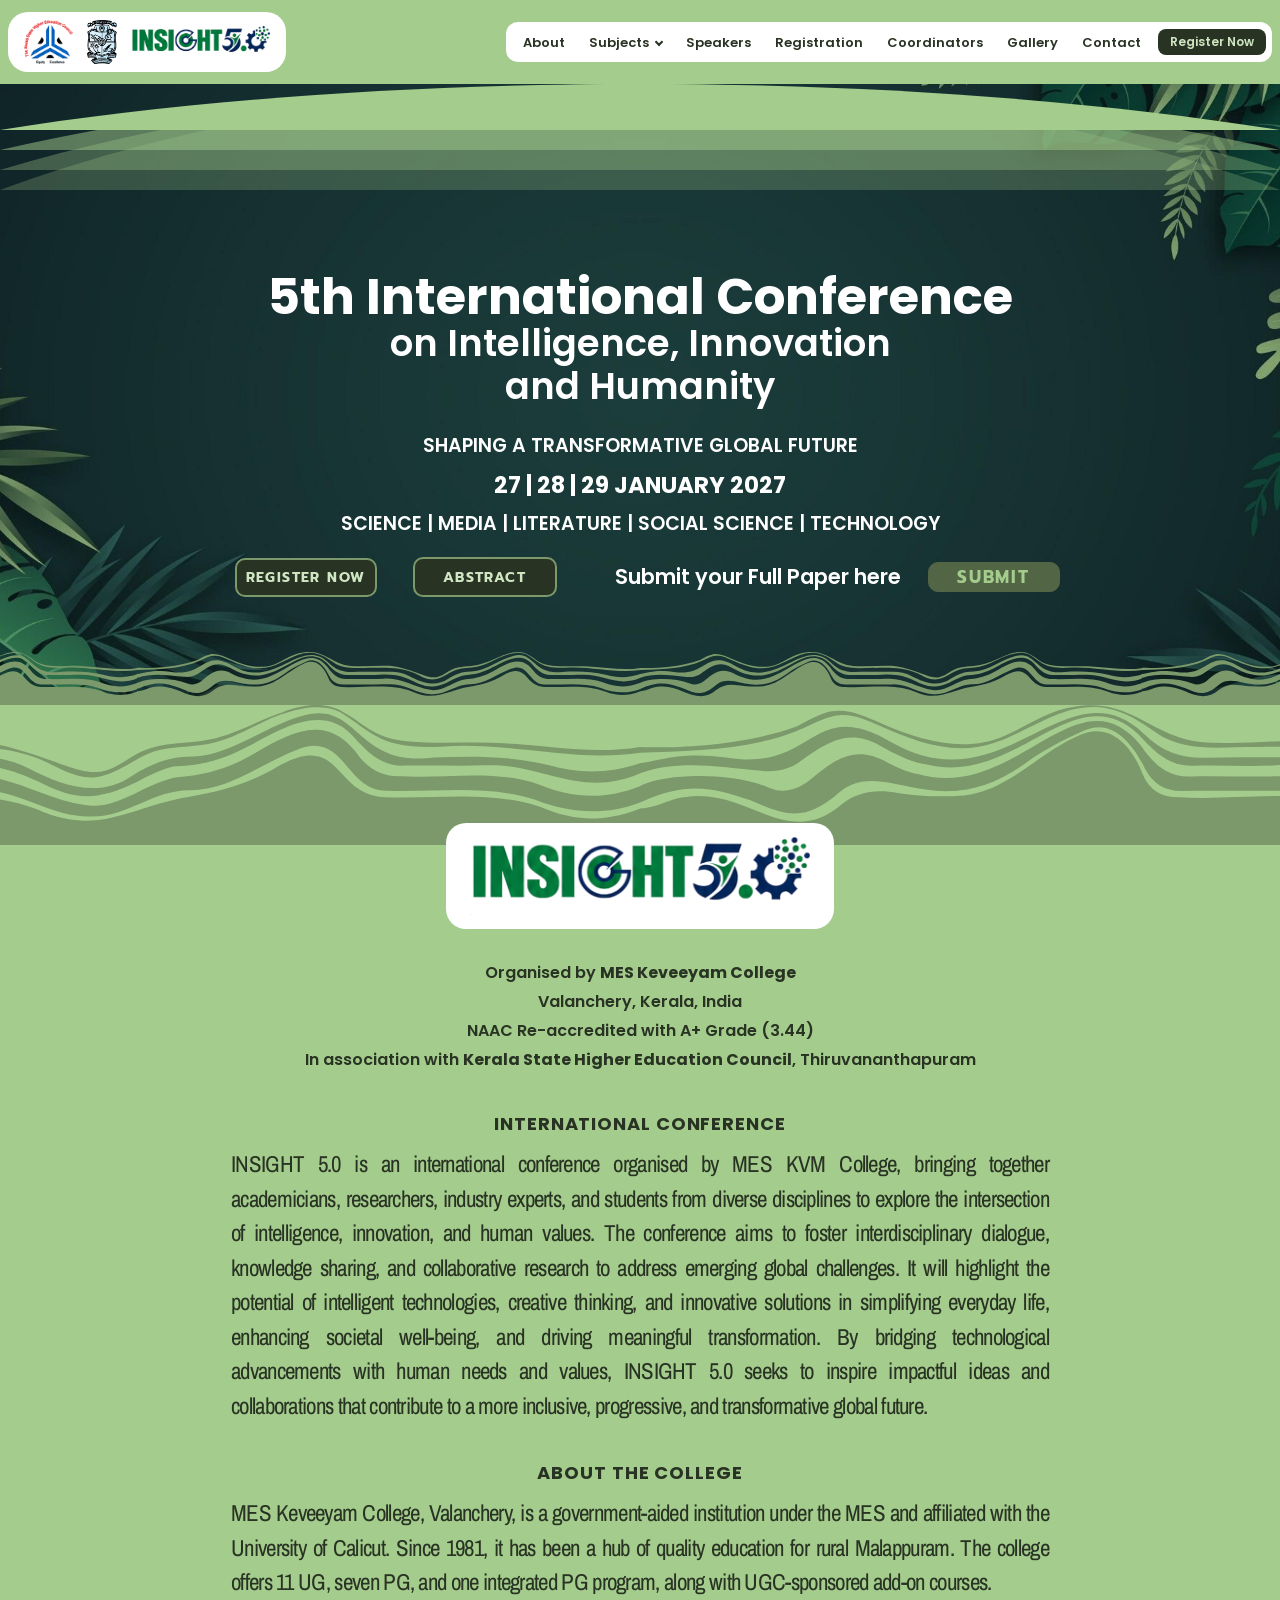
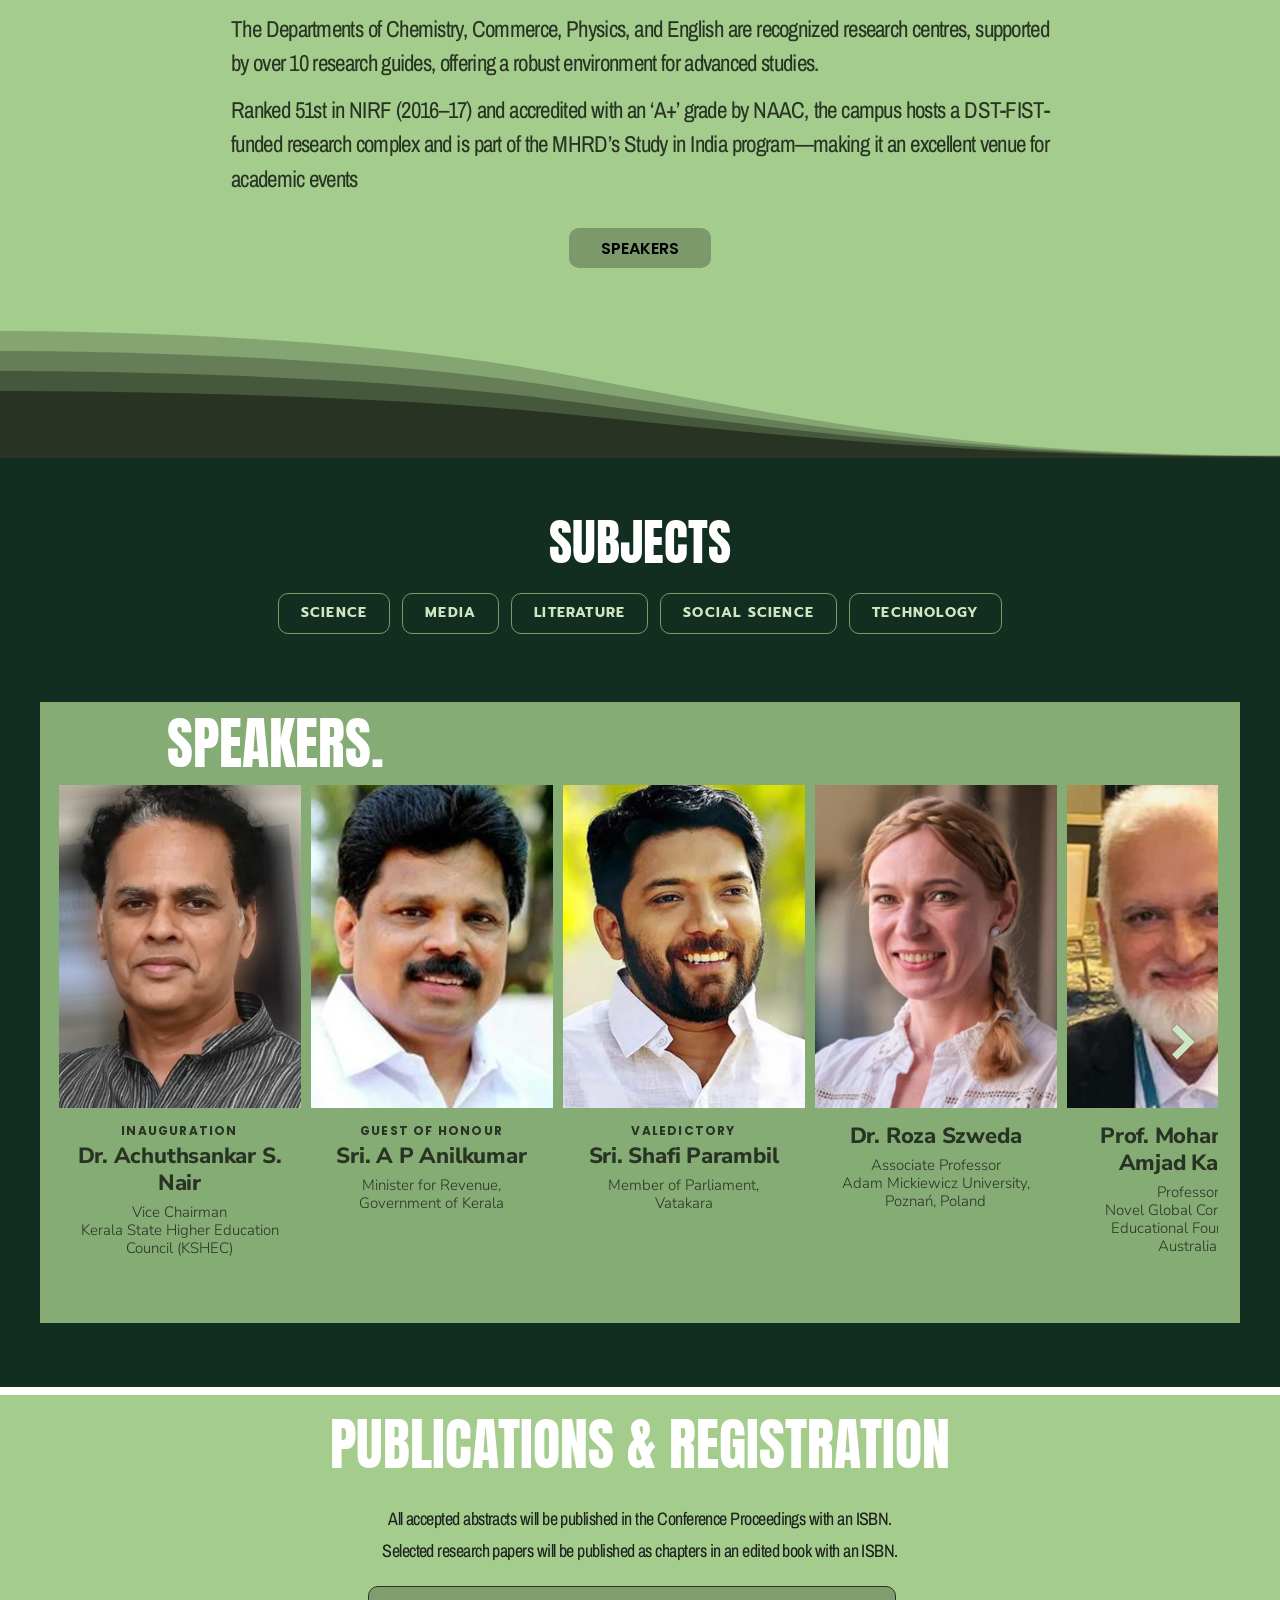
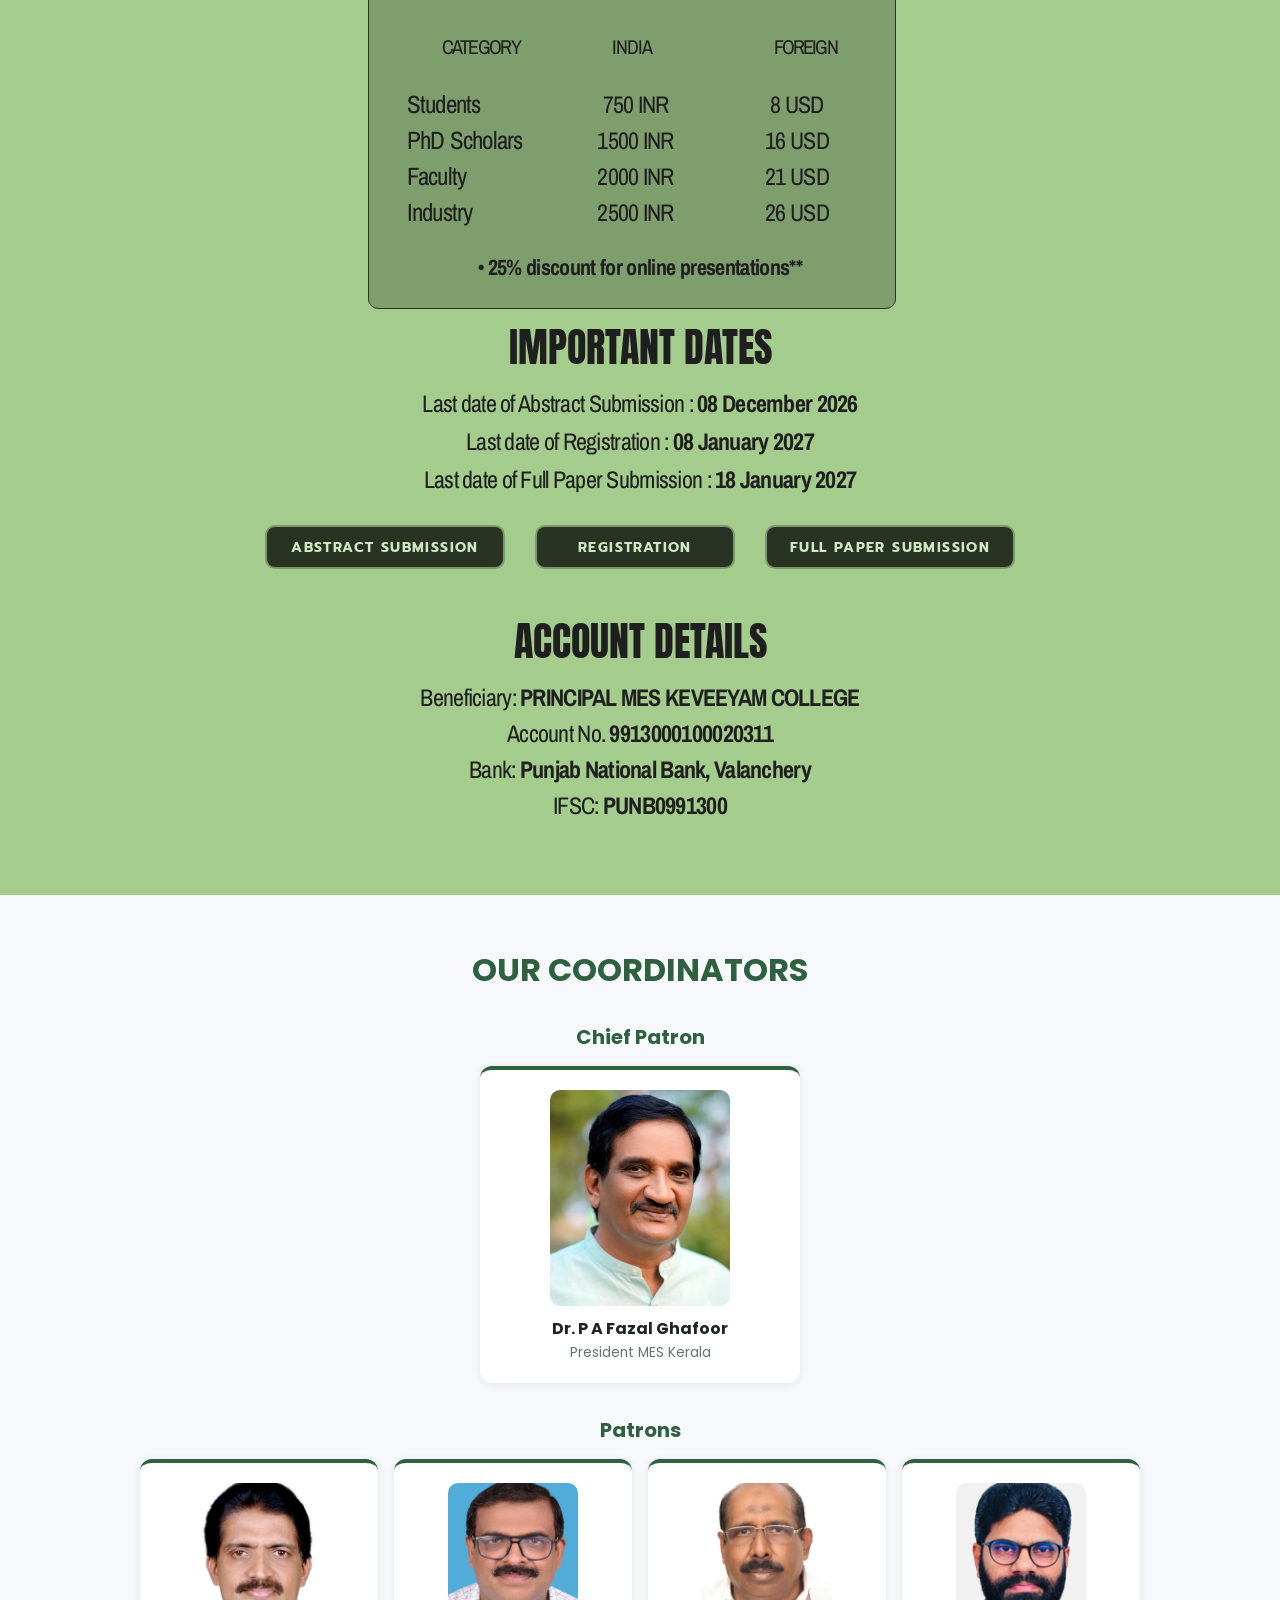
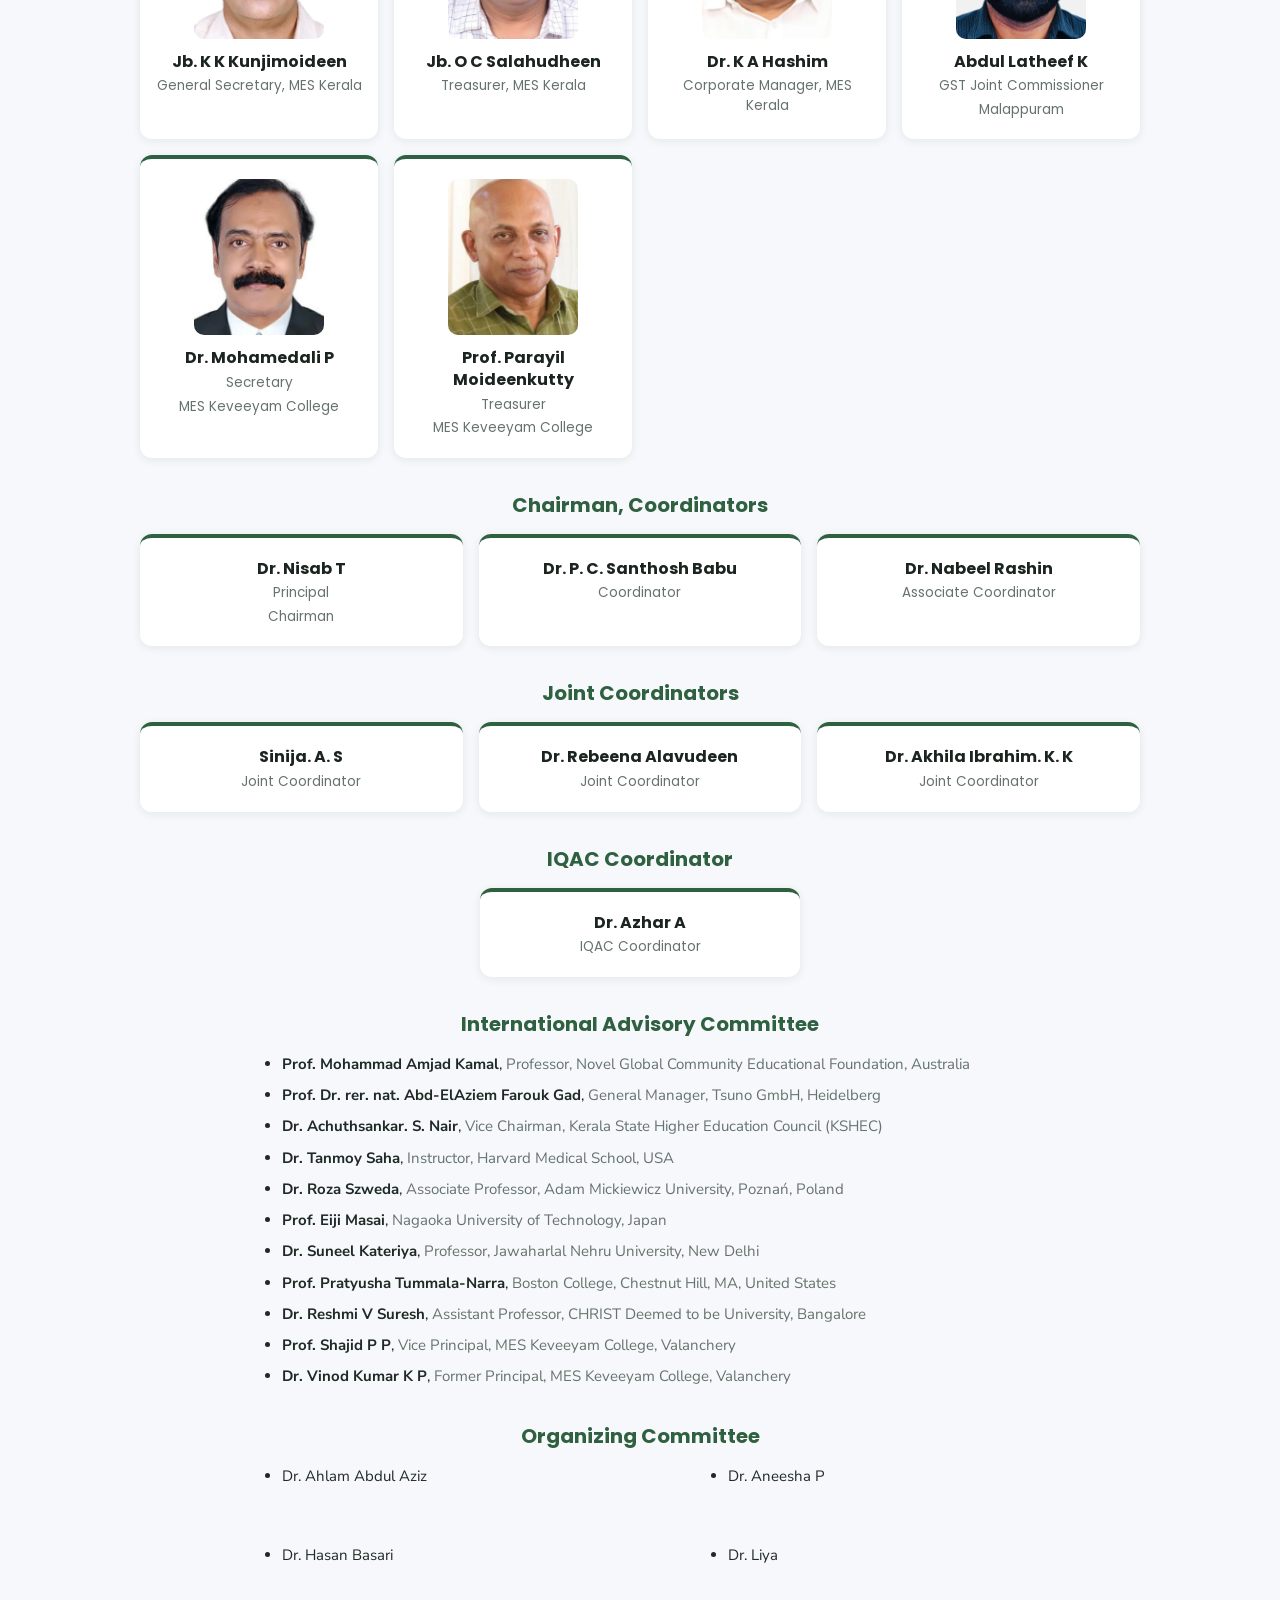
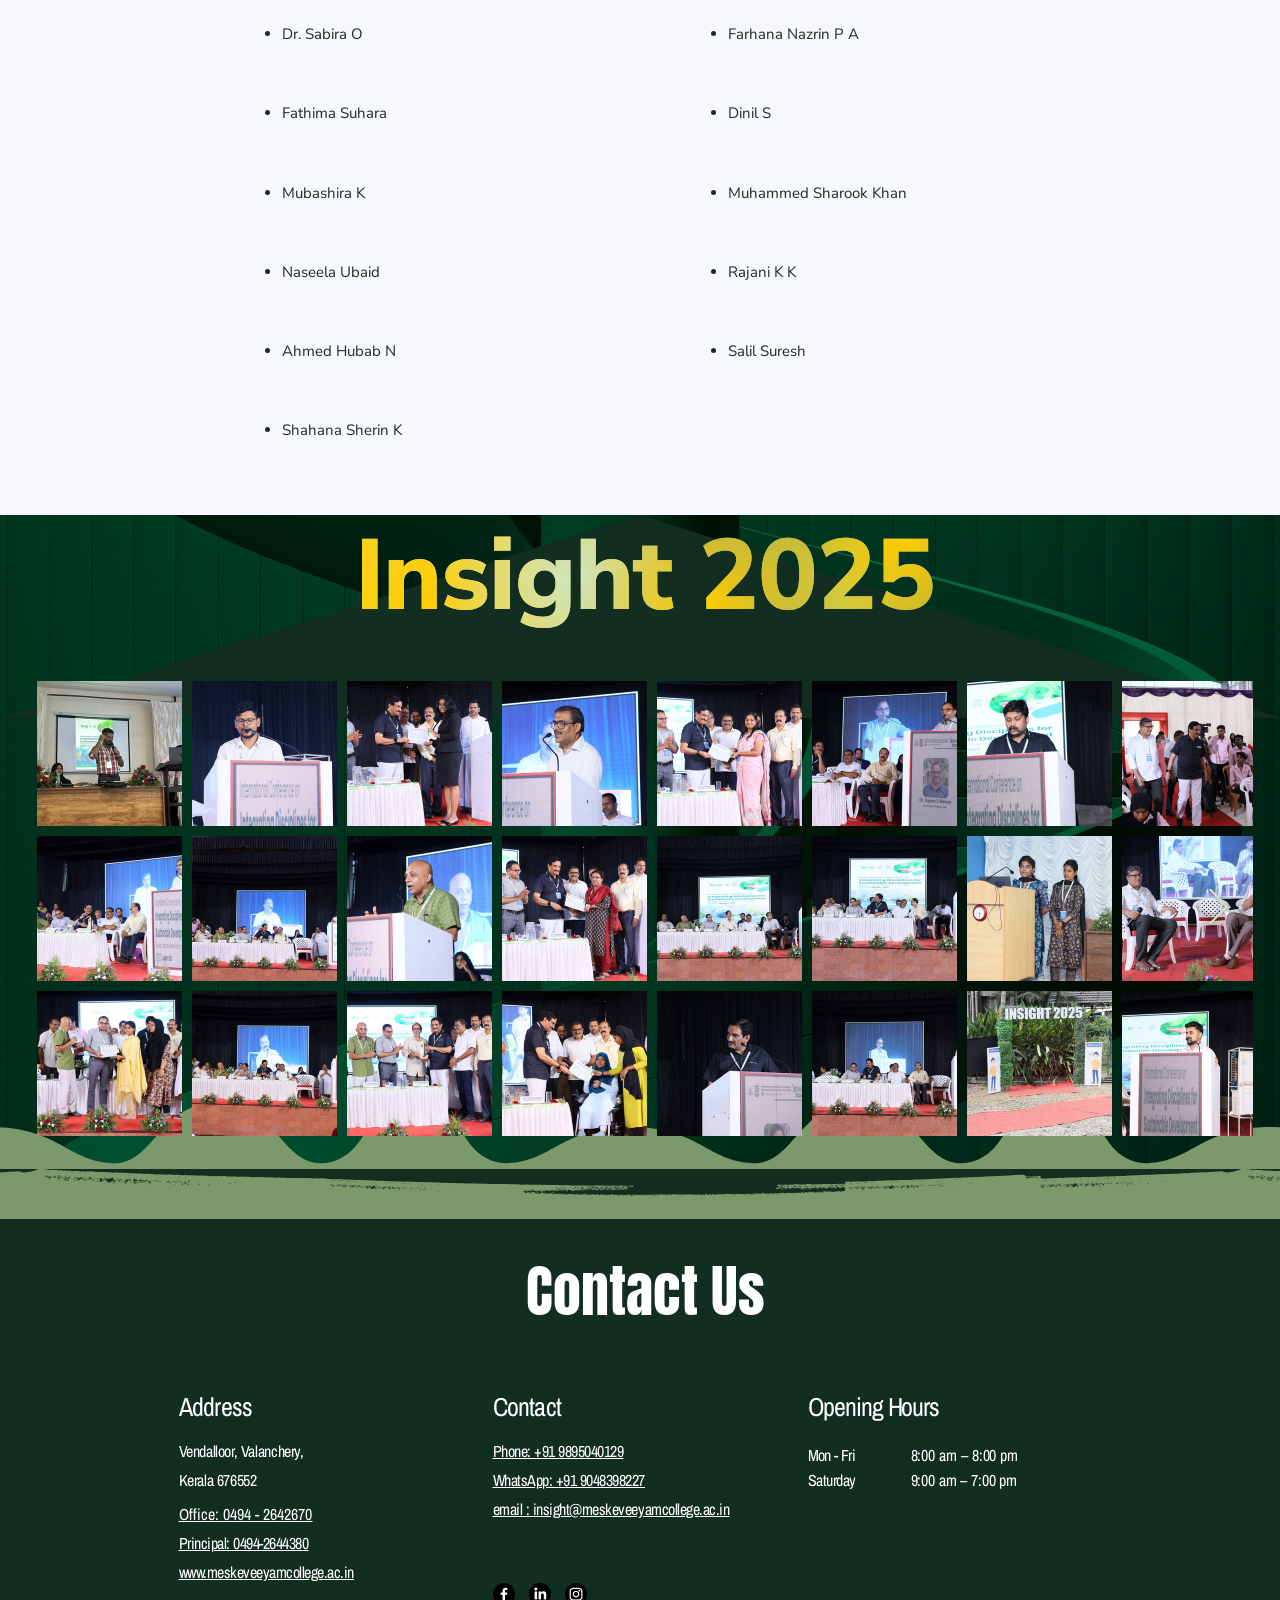
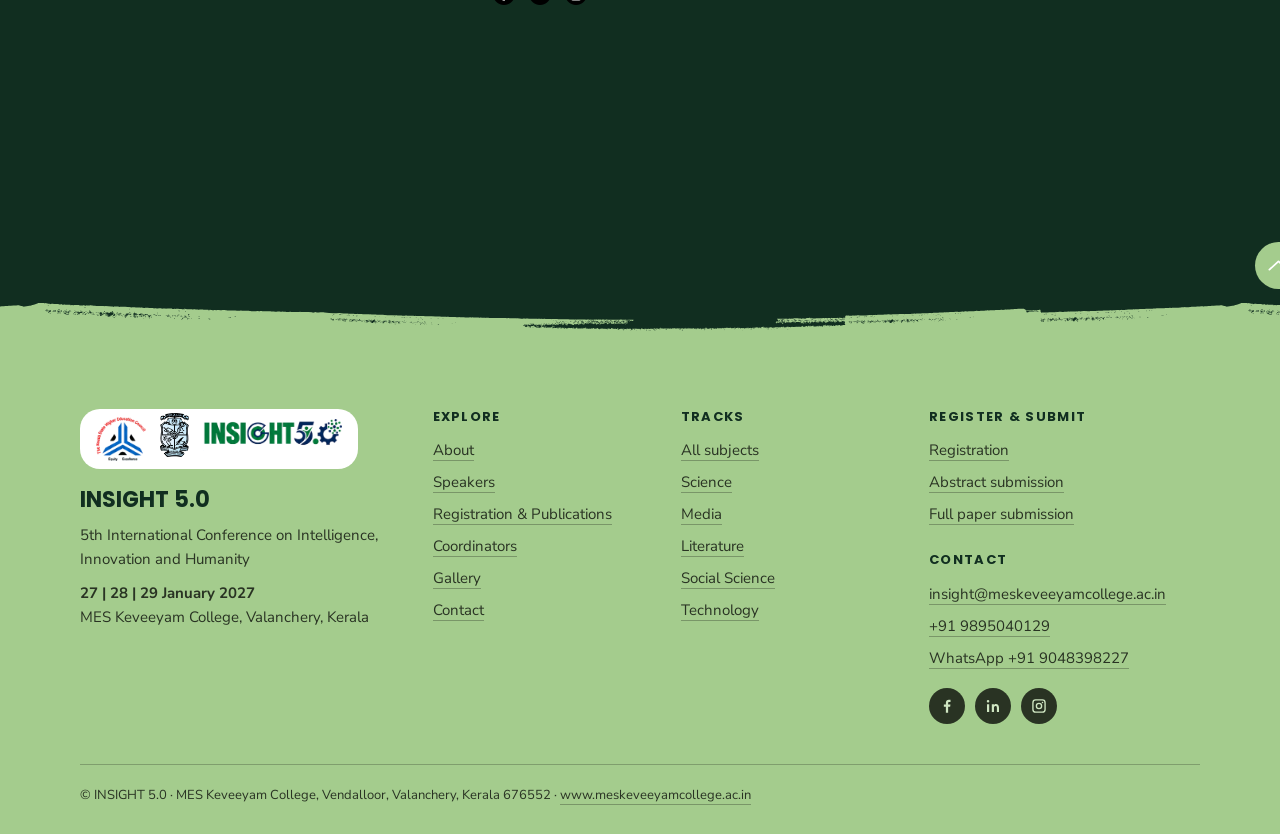
==== index.html @ 5223092d "Fix coordinators on mobile, compact nav, add Subjects section and pages" ====
<!DOCTYPE html>
<html lang="en">
<head>
<meta charset="utf-8">
<meta name="viewport" content="width=device-width, initial-scale=1">
<title>INSIGHT 5.0 | 5th International Conference on Intelligence, Innovation and Humanity | MES Keveeyam College</title>
<meta name="description" content="INSIGHT 5.0 – the 5th International Conference on Intelligence, Innovation and Humanity: Shaping a Transformative Global Future. 27, 28 and 29 January 2027, organised by MES Keveeyam College, Valanchery, Kerala, in association with the Kerala State Higher Education Council.">
<meta name="theme-color" content="#A4CC8D">
<link rel="canonical" href="https://insight-2027.meskeveeyamcollege.ac.in/">
<link rel="icon" type="image/png" sizes="64x64" href="assets/favicon-64.png">
<link rel="apple-touch-icon" href="assets/apple-touch-icon.png">
<meta property="og:title" content="INSIGHT 5.0 | 5th International Conference on Intelligence, Innovation and Humanity | MES Keveeyam College">
<meta property="og:description" content="INSIGHT 5.0 – the 5th International Conference on Intelligence, Innovation and Humanity: Shaping a Transformative Global Future. 27, 28 and 29 January 2027, organised by MES Keveeyam College, Valanchery, Kerala, in association with the Kerala State Higher Education Council.">
<meta property="og:image" content="https://insight-2027.meskeveeyamcollege.ac.in/assets/og-image.jpg">
<meta property="og:image:width" content="1200">
<meta property="og:image:height" content="630">
<meta property="og:image:alt" content="INSIGHT 5.0 logo with the Kerala State Higher Education Council and MES logos">
<meta property="og:url" content="https://insight-2027.meskeveeyamcollege.ac.in/">
<meta property="og:site_name" content="INSIGHT 5.0">
<meta property="og:type" content="website">
<meta name="twitter:card" content="summary_large_image">
<meta name="twitter:title" content="INSIGHT 5.0 | 5th International Conference on Intelligence, Innovation and Humanity | MES Keveeyam College">
<meta name="twitter:description" content="INSIGHT 5.0 – the 5th International Conference on Intelligence, Innovation and Humanity: Shaping a Transformative Global Future. 27, 28 and 29 January 2027, organised by MES Keveeyam College, Valanchery, Kerala, in association with the Kerala State Higher Education Council.">
<meta name="twitter:image" content="https://insight-2027.meskeveeyamcollege.ac.in/assets/og-image.jpg">
<link rel="preconnect" href="https://fonts.googleapis.com">
<link rel="preconnect" href="https://fonts.gstatic.com" crossorigin>
<link rel="stylesheet" href="https://fonts.googleapis.com/css2?family=Anton&family=Nunito+Sans:wght@300;800&family=Poppins:wght@600;700;800&family=Prompt:wght@700&family=Archivo+Narrow:wght@400;700&display=swap">
<link rel="preload" as="image" href="assets/img/e426d7fd6208a3e5.jpeg" fetchpriority="high">
<link rel="stylesheet" href="css/style.css">
<link rel="stylesheet" href="css/generated.css">
<link rel="stylesheet" href="css/mobile.css">
<link rel="stylesheet" href="css/site.css">
<script type="application/ld+json">{"@context": "https://schema.org", "@type": "Event", "name": "INSIGHT 5.0 – 5th International Conference on Intelligence, Innovation and Humanity", "description": "INSIGHT 5.0 – the 5th International Conference on Intelligence, Innovation and Humanity: Shaping a Transformative Global Future. 27, 28 and 29 January 2027, organised by MES Keveeyam College, Valanchery, Kerala, in association with the Kerala State Higher Education Council.", "startDate": "2027-01-27", "endDate": "2027-01-29", "url": "https://insight-2027.meskeveeyamcollege.ac.in/", "image": "https://insight-2027.meskeveeyamcollege.ac.in/assets/og-image.jpg", "location": {"@type": "Place", "name": "MES Keveeyam College", "address": {"@type": "PostalAddress", "streetAddress": "Vendalloor", "addressLocality": "Valanchery", "addressRegion": "Kerala", "postalCode": "676552", "addressCountry": "IN"}}, "organizer": {"@type": "Organization", "name": "MES Keveeyam College", "url": "https://meskeveeyamcollege.ac.in/"}}</script>
</head>
<body id="top">
<a class="skip" href="#about">Skip to content</a>
<header id="site-header">
  <div class="hbar"></div>
  <div class="a hlogos" style="left:calc(50% + -632.5px);top:12px">
    <img src="assets/logos/kshec.webp" alt="Kerala State Higher Education Council" width="50" height="44" style="height:44px;width:auto">
    <a href="https://meskeveeyamcollege.ac.in/" target="_blank" rel="noopener" aria-label="MES Keveeyam College"><img src="assets/logos/mes.webp" alt="MES Keveeyam College" width="30" height="44" style="height:44px;width:auto"></a>
    <a href="./" aria-label="INSIGHT 5.0 home"><img src="assets/logos/insight-5-0.webp" alt="INSIGHT 5.0" width="140" height="32" style="height:32px;width:auto"></a>
  </div>
  <nav class="hnav" id="hnav" aria-label="Main"><ul><li><a href="#about">About</a></li><li class="dd"><button type="button" aria-expanded="false" aria-haspopup="true" aria-controls="ddm">Subjects</button><ul id="ddm" class="ddm"><li><a href="/subjects/">All subjects</a></li><li><a href="/subjects/science/">Science</a></li><li><a href="/subjects/media/">Media</a></li><li><a href="/subjects/literature/">Literature</a></li><li><a href="/subjects/social-science/">Social Science</a></li><li><a href="/subjects/technology/">Technology</a></li></ul></li><li><a href="#speakers">Speakers</a></li><li><a href="#publications">Registration</a></li><li><a href="#coordinators">Coordinators</a></li><li><a href="#gallery">Gallery</a></li><li><a href="#contact">Contact</a></li><li class="cta"><a href="https://docs.google.com/forms/d/e/1FAIpQLSfjUWu2rgoCIm45Hn8LkVf3hRxh3PvDWnnsamAQ2UeJxBxi-A/viewform?usp=header" target="_blank" rel="noopener">Register Now</a></li></ul></nav><button type="button" class="hburger" aria-label="Menu" aria-expanded="false" aria-controls="hnav"><span></span><span></span><span></span></button>
</header>
<main id="page">
<section id="top" class="sec hero" style="height:621px;background:#A4CC8D;">
  <img class="bgimg" src="assets/img/e426d7fd6208a3e5.jpeg" alt="" fetchpriority="high">
  <div class="wv" style="background-image:url(assets/waves/S0.svg);top:0px;height:106px;opacity:0.25"></div>
    <div class="wv" style="background-image:url(assets/waves/S0.svg);top:0px;height:86px;opacity:0.333333"></div>
    <div class="wv" style="background-image:url(assets/waves/S0.svg);top:0px;height:66px;opacity:0.5"></div>
    <div class="wv" style="background-image:url(assets/waves/S0.svg);top:0px;height:46px"></div>
  <div class="wv" style="background-image:url(assets/waves/S1.svg);top:568px;height:53px;background-size:1005px 100%"></div>
  <h1 class="a t1" style="left:calc(50% + -410px);top:190.5px;width:820px;white-space:nowrap">5th International Conference</h1>
  <p class="a t2" style="left:calc(50% + -350px);top:238px;width:700px;white-space:nowrap">on Intelligence, Innovation<br>and Humanity</p>
  <p class="a t3" style="left:calc(50% + -380px);top:352.95px;width:760px;white-space:nowrap">SHAPING A TRANSFORMATIVE GLOBAL FUTURE</p>
  <p class="a t4" style="left:calc(50% + -380px);top:390.65px;width:760px;white-space:nowrap">27 | 28 | 29 JANUARY 2027</p>
  <p class="a t3" style="left:calc(50% + -410px);top:430.95px;width:820px;white-space:nowrap">SCIENCE | MEDIA | LITERATURE | SOCIAL SCIENCE | TECHNOLOGY</p>
  <a class="a btn" href="https://docs.google.com/forms/d/e/1FAIpQLSfjUWu2rgoCIm45Hn8LkVf3hRxh3PvDWnnsamAQ2UeJxBxi-A/viewform?usp=header" target="_blank" rel="noopener" style="left:calc(50% + -405.5px);top:474px;width:142px;height:39px;background:#293323;border:2.86px solid #7B996A;border-radius:10px"><span class="t-btn" style="font-size:14px;letter-spacing:1.4px;color:#CFE6C2">Register Now</span></a>
  <a class="a btn" href="https://docs.google.com/forms/d/e/1FAIpQLScwOJ21eTWhuftKp-wWfFkc6Fgan53KmQaERypXtqcYxTptAg/viewform?usp=header" target="_blank" rel="noopener" style="left:calc(50% + -227.5px);top:473px;width:144px;height:40px;background:#293323;border:2.86px solid #7B996A;border-radius:10px"><span class="t-btn" style="font-size:14px;letter-spacing:1.4px;color:#CFE6C2">Abstract</span></a>
  <p class="a t5" style="left:calc(50% + -27.5px);top:483.55px;width:291px;white-space:nowrap">Submit your Full Paper here</p>
  <a class="a btn" href="https://docs.google.com/forms/d/e/1FAIpQLScoqUDLZjRSrxOSoxvELkDZR8YGfDpM719Bcm3mKfV924VyLA/viewform?usp=header" target="_blank" rel="noopener" style="left:calc(50% + 287.5px);top:478px;width:132px;height:30px;background:#526646;border:1.71px solid #526646;border-radius:10px"><span class="t-btn" style="font-size:17px;letter-spacing:1.7px;color:#A4CC8D">Submit</span></a>
</section>
<section id="about" class="sec about" style="height:autopx;background:#A4CC8D;">
  <div class="wv" style="background-image:url(assets/waves/S2.svg);top:0px;height:140px;background-size:2654px 100%"></div>
  <div class="wv" style="background-image:url(assets/waves/S3.svg);bottom:0;height:127px;opacity:0.25"></div>
    <div class="wv" style="background-image:url(assets/waves/S3.svg);bottom:0;height:107px;opacity:0.333333"></div>
    <div class="wv" style="background-image:url(assets/waves/S3.svg);bottom:0;height:87px;opacity:0.5"></div>
    <div class="wv" style="background-image:url(assets/waves/S3.svg);bottom:0;height:67px"></div>
  <div class="about-flow">
    <div class="about-logo"><img src="assets/logos/insight-5-0.webp" alt="INSIGHT 5.0" width="340" height="78"></div>
    <p class="about-org">Organised by <b>MES Keveeyam College</b><br>Valanchery, Kerala, India<br>NAAC Re-accredited with A+ Grade (3.44)<br>In association with <b>Kerala State Higher Education Council</b>, Thiruvananthapuram</p>
    <h2 class="about-h">International Conference</h2>
    <p class="about-p">INSIGHT 5.0 is an international conference organised by MES KVM College, bringing together academicians, researchers, industry experts, and students from diverse disciplines to explore the intersection of intelligence, innovation, and human values. The conference aims to foster interdisciplinary dialogue, knowledge sharing, and collaborative research to address emerging global challenges. It will highlight the potential of intelligent technologies, creative thinking, and innovative solutions in simplifying everyday life, enhancing societal well-being, and driving meaningful transformation. By bridging technological advancements with human needs and values, INSIGHT 5.0 seeks to inspire impactful ideas and collaborations that contribute to a more inclusive, progressive, and transformative global future.</p>
    <h2 class="about-h">About the College</h2>
    <p class="about-p">MES Keveeyam College, Valanchery, is a government-aided institution under the MES and affiliated with the University of Calicut. Since 1981, it has been a hub of quality education for rural Malappuram. The college offers 11 UG, seven PG, and one integrated PG program, along with UGC-sponsored add-on courses.</p><p class="about-p">The Departments of Chemistry, Commerce, Physics, and English are recognized research centres, supported by over 10 research guides, offering a robust environment for advanced studies.</p><p class="about-p">Ranked 51st in NIRF (2016–17) and accredited with an ‘A+’ grade by NAAC, the campus hosts a DST-FIST-funded research complex and is part of the MHRD’s Study in India program—making it an excellent venue for academic events</p>
    <a class="btn2 about-btn" href="#speakers"><span>SPEAKERS</span></a>
  </div>
</section>
<section class="subj" id="subjects"><h2 class="subj-h">Subjects</h2><ul class="subj-l"><li><a href="subjects/science/">Science</a></li><li><a href="subjects/media/">Media</a></li><li><a href="subjects/literature/">Literature</a></li><li><a href="subjects/social-science/">Social Science</a></li><li><a href="subjects/technology/">Technology</a></li></ul></section>
<section id="speakers" class="sec speakers" style="height:749px;background:#112E20;">
  <div class="a" style="left:40px;right:40px;top:64px;height:621px;background:rgba(164,204,141,.8)"></div>
  <h2 class="a t6" style="left:calc(50% + -473.5px);top:63px;width:217px;white-space:nowrap">SPEAKERS.</h2>
  <div class="a gal spk-gal" id="spk" style="left:calc(50% + -581.5px);top:147px;width:1159px;height:513px">
      <div class="gal-scroll spk-row" style="width:1169px">
      <figure class="si">
        <img src="assets/people/achuthsankar.webp" alt="Dr. Achuthsankar S. Nair" width="242" height="323" loading="lazy" decoding="async" draggable="false">
        <figcaption><div class="sr">Inauguration</div><div class="st">Dr. Achuthsankar S. Nair</div><div class="sd"><span>Vice Chairman<br></span><span>Kerala State Higher Education Council (KSHEC)<br></span></div></figcaption>
      </figure>
<figure class="si">
        <img src="assets/people/anilkumar.webp" alt="Sri. A P Anilkumar" width="242" height="323" loading="lazy" decoding="async" draggable="false">
        <figcaption><div class="sr">Guest of Honour</div><div class="st">Sri. A P Anilkumar</div><div class="sd"><span>Minister for Revenue,<br></span><span>Government of Kerala<br></span></div></figcaption>
      </figure>
<figure class="si">
        <img src="assets/people/shafi.webp" alt="Sri. Shafi Parambil" width="242" height="323" loading="lazy" decoding="async" draggable="false">
        <figcaption><div class="sr">Valedictory</div><div class="st">Sri. Shafi Parambil</div><div class="sd"><span>Member of Parliament,<br></span><span>Vatakara<br></span></div></figcaption>
      </figure>
<figure class="si">
        <img src="assets/people/roza.webp" alt="Dr. Roza Szweda" width="242" height="323" loading="lazy" decoding="async" draggable="false">
        <figcaption><div class="st">Dr. Roza Szweda</div><div class="sd"><span>Associate Professor<br></span><span>Adam Mickiewicz University, Poznań, Poland<br></span></div></figcaption>
      </figure>
<figure class="si">
        <img src="assets/people/amjad.webp" alt="Prof. Mohammad Amjad Kamal" width="242" height="323" loading="lazy" decoding="async" draggable="false">
        <figcaption><div class="st">Prof. Mohammad Amjad Kamal</div><div class="sd"><span>Professor<br></span><span>Novel Global Community Educational Foundation<br></span><span>Australia<br></span></div></figcaption>
      </figure>
<figure class="si">
        <img src="assets/people/farouk.webp" alt="Prof. Dr. rer. nat. Abd-ElAziem Farouk Gad" width="242" height="323" loading="lazy" decoding="async" draggable="false">
        <figcaption><div class="st">Prof. Dr. rer. nat. Abd-ElAziem Farouk Gad</div><div class="sd"><span>Department of Biotechnology<br></span><span>Taif University, Kingdom of Saudi Arabia<br></span><span>General Manager, Tsuno GmbH, Heidelberg<br></span></div></figcaption>
      </figure>
<figure class="si">
        <img src="assets/people/pramod.webp" alt="Pramod Raman" width="242" height="323" loading="lazy" decoding="async" draggable="false">
        <figcaption><div class="st">Pramod Raman</div><div class="sd"><span>Editor-in-Chief<br></span><span>MediaOne news channel<br></span><span>Kerala, India<br></span></div></figcaption>
      </figure>
<figure class="si">
        <img src="assets/people/kunhahammed.webp" alt="K. E. N. Kunhahammed" width="242" height="323" loading="lazy" decoding="async" draggable="false">
        <figcaption><div class="st">K. E. N. Kunhahammed</div><div class="sd"><span>Malayalam writer<br></span><span>Secretary, Purogamana Kala Sahitya Sangham<br></span><span>Kerala, India<br></span></div></figcaption>
      </figure>
<figure class="si">
        <img src="assets/people/tanmoy.webp" alt="Dr. Tanmoy Saha" width="242" height="323" loading="lazy" decoding="async" draggable="false">
        <figcaption><div class="st">Dr. Tanmoy Saha</div><div class="sd"><span>Instructor, Department of Medicine<br></span><span>Harvard Medical School, USA<br></span></div></figcaption>
      </figure>
<figure class="si">
        <img src="assets/people/mintu.webp" alt="Dr. Mintu Porel" width="242" height="323" loading="lazy" decoding="async" draggable="false">
        <figcaption><div class="st">Dr. Mintu Porel</div><div class="sd"><span>Department of Chemistry<br></span><span>Indian Institute of Technology, Palakkad<br></span></div></figcaption>
      </figure>
<figure class="si">
        <img src="assets/people/eiji.webp" alt="Prof. Eiji Masai" width="242" height="323" loading="lazy" decoding="async" draggable="false">
        <figcaption><div class="st">Prof. Eiji Masai</div><div class="sd"><span>Nagaoka University of Technology<br></span><span>Japan<br></span></div></figcaption>
      </figure>
<figure class="si">
        <img src="assets/people/suneel.webp" alt="Dr. Suneel Kateriya" width="242" height="323" loading="lazy" decoding="async" draggable="false">
        <figcaption><div class="st">Dr. Suneel Kateriya</div><div class="sd"><span>Indian Connection to Nobel Prize (2026)<br></span><span>Jawaharlal Nehru University, New Delhi<br></span></div></figcaption>
      </figure>
<figure class="si">
        <img src="assets/people/jayaraj.webp" alt="Dr. M K Jayaraj" width="242" height="323" loading="lazy" decoding="async" draggable="false">
        <figcaption><div class="st">Dr. M K Jayaraj</div><div class="sd"><span>Former Vice Chancellor Calicut University<br></span></div></figcaption>
      </figure>
<figure class="si">
        <img src="assets/people/shadab.webp" alt="Dr. Shadab Ali Khan" width="242" height="323" loading="lazy" decoding="async" draggable="false">
        <figcaption><div class="st">Dr. Shadab Ali Khan</div><div class="sd"><span>Research Scientist<br></span><span>King Abdullah International Medical Research Center<br></span><span>Riyadh, Kingdom of Saudi Arabia<br></span></div></figcaption>
      </figure>
<figure class="si">
        <img src="assets/people/vijayakumar.webp" alt="Dr. J K Vijayakumar" width="242" height="323" loading="lazy" decoding="async" draggable="false">
        <figcaption><div class="st">Dr. J K Vijayakumar</div><div class="sd"><span>American University of Antigua<br></span><span>West Indies<br></span></div></figcaption>
      </figure>
<figure class="si">
        <img src="assets/people/gopakumar.webp" alt="Dr. Gopakumar V" width="242" height="323" loading="lazy" decoding="async" draggable="false">
        <figcaption><div class="st">Dr. Gopakumar V</div><div class="sd"><span>Consultant, Knowledge Centre<br></span><span>Kerala University of Digital Sciences, Innovation and Technology<br></span></div></figcaption>
      </figure>
<figure class="si">
        <img src="assets/people/nagalakshmi.webp" alt="Dr. M. Nagalakshmi" width="242" height="323" loading="lazy" decoding="async" draggable="false">
        <figcaption><div class="st">Dr. M. Nagalakshmi</div><div class="sd"><span>Vels Institute of Science, Technology and Advanced Studies (VISTAS), Chennai<br></span></div></figcaption>
      </figure>
<figure class="si">
        <img src="assets/people/elayaraja.webp" alt="Prof. M. Elayaraja" width="242" height="323" loading="lazy" decoding="async" draggable="false">
        <figcaption><div class="st">Prof. M. Elayaraja</div><div class="sd"><span>Department of Physical Education and Sports<br></span><span>Pondicherry University<br></span></div></figcaption>
      </figure>
<figure class="si">
        <img src="assets/people/reshmi.webp" alt="Dr. Reshmi V Suresh" width="242" height="323" loading="lazy" decoding="async" draggable="false">
        <figcaption><div class="st">Dr. Reshmi V Suresh</div><div class="sd"><span>Department of Professional Studies<br></span><span>CHRIST Deemed to be University, Bangalore<br></span></div></figcaption>
      </figure>
<figure class="si">
        <img src="assets/people/pratyusha.webp" alt="Prof. Pratyusha Tummala-Narra" width="242" height="323" loading="lazy" decoding="async" draggable="false">
        <figcaption><div class="st">Prof. Pratyusha Tummala-Narra</div><div class="sd"><span>Boston College, Chestnut Hill, MA, United States<br></span></div></figcaption>
      </figure>
<figure class="si">
        <img src="assets/people/sudarshan.webp" alt="Dr. Sudarshan R. Kottai" width="242" height="323" loading="lazy" decoding="async" draggable="false">
        <figcaption><div class="st">Dr. Sudarshan R. Kottai</div><div class="sd"><span>Department of Humanities and Social Sciences, IIT Palakkad<br></span></div></figcaption>
      </figure>
<figure class="si">
        <img src="assets/people/shobi.webp" alt="Dr. Shobi Veleri" width="242" height="323" loading="lazy" decoding="async" draggable="false">
        <figcaption><div class="st">Dr. Shobi Veleri</div><div class="sd"><span>Scientist-F (Senior Deputy Director)<br></span><span>ICMR – National Institute of Nutrition Hyderabad<br></span></div></figcaption>
      </figure>
<figure class="si">
        <img src="assets/people/pmohan.webp" alt="Dr. P. Mohan" width="242" height="323" loading="lazy" decoding="async" draggable="false">
        <figcaption><div class="st">Dr. P. Mohan</div><div class="sd"><span>Former Pro Vice Chancellor<br></span><span>University of Calicut<br></span></div></figcaption>
      </figure>
<figure class="si">
        <img src="assets/people/anoop.webp" alt="Dr. Anoop Kadan" width="242" height="323" loading="lazy" decoding="async" draggable="false">
        <figcaption><div class="st">Dr. Anoop Kadan</div><div class="sd"><span>University of Southampton,<br></span><span>United Kingdom<br></span></div></figcaption>
      </figure>
<figure class="si">
        <img src="assets/people/chinchu.webp" alt="Dr. Chinchu C" width="242" height="323" loading="lazy" decoding="async" draggable="false">
        <figcaption><div class="st">Dr. Chinchu C</div><div class="sd"><span>Centre for Women’s Studies<br></span><span>Pondicherry University<br></span></div></figcaption>
      </figure>
<figure class="si">
        <img src="assets/people/gopinath.webp" alt="Dr. Gopinath Madeswaran" width="242" height="323" loading="lazy" decoding="async" draggable="false">
        <figcaption><div class="st">Dr. Gopinath Madeswaran</div><div class="sd"><span>Department of Optometry &amp; Vision Sciences<br></span><span>College of Health Sciences, Gulf Medical University, Ajman, United Arab Emirates<br></span></div></figcaption>
      </figure>
<figure class="si">
        <img src="assets/people/gmnair.webp" alt="Prof. (Dr.) G. M. Nair" width="242" height="323" loading="lazy" decoding="async" draggable="false">
        <figcaption><div class="st">Prof. (Dr.) G. M. Nair</div><div class="sd"><span>President<br></span><span>Kerala Academy of Sciences<br></span></div></figcaption>
      </figure>
<figure class="si">
        <img src="assets/people/dhinu.webp" alt="Dr. Dhinu M R" width="242" height="323" loading="lazy" decoding="async" draggable="false">
        <figcaption><div class="st">Dr. Dhinu M R</div><div class="sd"><span>Department of Physical Education &amp; Sports<br></span><span>Sree Sankaracharya University of Sanskrit, Kalady<br></span></div></figcaption>
      </figure>
<figure class="si">
        <img src="assets/people/vahid.webp" alt="Dr. Abdul Vahid K." width="242" height="323" loading="lazy" decoding="async" draggable="false">
        <figcaption><div class="st">Dr. Abdul Vahid K.</div><div class="sd"><span>Department of Islamic History<br></span><span>MES Mampad College (Autonomous)<br></span></div></figcaption>
      </figure>
<figure class="si">
        <img src="assets/people/sandeep.webp" alt="Dr. Sandeep Das" width="242" height="323" loading="lazy" decoding="async" draggable="false">
        <figcaption><div class="st">Dr. Sandeep Das</div><div class="sd"><span>Zoological Society of London EDGE Fellow<br></span><span>DBT Research Associate<br></span><span>University of Calicut<br></span><span>&amp; Member of Kerala state Board for Wild life<br></span></div></figcaption>
      </figure>
<figure class="si">
        <img src="assets/people/siddhartha.webp" alt="Dr. Siddhartha Chakraborti" width="242" height="323" loading="lazy" decoding="async" draggable="false">
        <figcaption><div class="st">Dr. Siddhartha Chakraborti</div><div class="sd"><span>Aligarh Muslim University<br></span><span>India<br></span></div></figcaption>
      </figure>
<figure class="si">
        <img src="assets/people/titus.webp" alt="Dr. Titus K Mathew" width="242" height="323" loading="lazy" decoding="async" draggable="false">
        <figcaption><div class="st">Dr. Titus K Mathew</div><div class="sd"><span>Retired Professor and Adjunct Faculty<br></span><span>Department of Physics<br></span><span>Cochin University of Science and Technology (CUSAT) Kochi<br></span></div></figcaption>
      </figure>
<figure class="si">
        <img src="assets/people/shibi.webp" alt="Dr. Shibi C." width="242" height="323" loading="lazy" decoding="async" draggable="false">
        <figcaption><div class="st">Dr. Shibi C.</div><div class="sd"><span>Department of Hindi<br></span><span>University of Calicut<br></span></div></figcaption>
      </figure>
      </div>
      <button class="ar ar-l" type="button" aria-label="Previous" style="left:23px;top:256.5px"><svg class="ar-svg" width="26" height="40" viewBox="0 0 26 40" style="transform:scale(.8846153846)"><polygon points="25.4571429 19.8 5.6571429 39.6 0 33.9428571 14.1433951 19.7994621 0 5.6571429 5.6571429 0"/></svg></button>
      <button class="ar ar-r" type="button" aria-label="Next" style="right:23px;top:256.5px"><svg class="ar-svg" width="26" height="40" viewBox="0 0 26 40" style="transform:scale(.8846153846)"><polygon points="25.4571429 19.8 5.6571429 39.6 0 33.9428571 14.1433951 19.7994621 0 5.6571429 5.6571429 0"/></svg></button>
    </div>
</section>
<section id="publications" class="sec pubs" style="height:1100px;background:#A4CC8D;">
  <h2 class="a t7" style="left:calc(50% + -310.5px);top:7px;width:620px;white-space:nowrap">PUBLICATIONS &amp; REGISTRATION</h2>
  <p class="a t8" style="left:calc(50% + -400px);top:107.6px;width:800px;white-space:nowrap">All accepted abstracts will be published in the Conference Proceedings with an ISBN.<br>Selected research papers will be published as chapters in an edited book with an ISBN.</p>
  <div class="a panel2" style="left:calc(50% + -272.5px);top:191px;width:528px;height:323px;background:rgba(41,51,35,.3);border:.57px solid #293323;border-radius:10px"></div>
  <p class="a t9" style="left:calc(50% + -198.5px);top:238px;width:77px;white-space:nowrap">CATEGORY</p>
  <p class="a t10" style="left:calc(50% + -28.5px);top:238px;width:39px;white-space:nowrap">INDIA</p>
  <p class="a t11" style="left:calc(50% + 133.5px);top:238px;width:62px;white-space:nowrap">FOREIGN</p>
  <p class="a t12" style="left:calc(50% + -233.5px);top:291px;width:124px;white-space:nowrap">Students<br>PhD Scholars<br>Faculty<br>Industry</p>
  <p class="a t13" style="left:calc(50% + -45.5px);top:291px;width:82px;white-space:nowrap">750 INR<br>1500 INR<br>2000 INR<br>2500 INR</p>
  <p class="a t13" style="left:calc(50% + 119.5px);top:291px;width:75px;white-space:nowrap">8 USD<br>16 USD<br>21 USD<br>26 USD</p>
  <p class="a t14" style="left:calc(50% + -250px);top:456.5px;width:500px;white-space:nowrap">• 25% discount for online presentations**</p>
  <h3 class="a t15" style="left:calc(50% + -250px);top:528px;width:500px;white-space:nowrap">IMPORTANT DATES</h3>
  <p class="a t13" style="left:calc(50% + -350px);top:590px;width:700px;white-space:nowrap">Last date of Abstract Submission : <b>08 December 2026</b></p>
  <p class="a t13" style="left:calc(50% + -350px);top:628px;width:700px;white-space:nowrap">Last date of Registration : <b>08 January 2027</b></p>
  <p class="a t13" style="left:calc(50% + -350px);top:666px;width:700px;white-space:nowrap">Last date of Full Paper Submission : <b>18 January 2027</b></p>
  <a class="a btn" href="https://docs.google.com/forms/d/e/1FAIpQLScwOJ21eTWhuftKp-wWfFkc6Fgan53KmQaERypXtqcYxTptAg/viewform?usp=header" target="_blank" rel="noopener" style="left:calc(50% + -375px);top:730px;width:240px;height:44px;background:#293323;border:2.86px solid #7B996A;border-radius:10px"><span class="t-btn" style="font-size:14px;letter-spacing:1.4px;color:#CFE6C2">Abstract Submission</span></a>
  <a class="a btn" href="https://docs.google.com/forms/d/e/1FAIpQLSfjUWu2rgoCIm45Hn8LkVf3hRxh3PvDWnnsamAQ2UeJxBxi-A/viewform?usp=header" target="_blank" rel="noopener" style="left:calc(50% + -105px);top:730px;width:200px;height:44px;background:#293323;border:2.86px solid #7B996A;border-radius:10px"><span class="t-btn" style="font-size:14px;letter-spacing:1.4px;color:#CFE6C2">Registration</span></a>
  <a class="a btn" href="https://docs.google.com/forms/d/e/1FAIpQLScoqUDLZjRSrxOSoxvELkDZR8YGfDpM719Bcm3mKfV924VyLA/viewform?usp=header" target="_blank" rel="noopener" style="left:calc(50% + 125px);top:730px;width:250px;height:44px;background:#293323;border:2.86px solid #7B996A;border-radius:10px"><span class="t-btn" style="font-size:14px;letter-spacing:1.4px;color:#CFE6C2">Full Paper Submission</span></a>
  <h3 class="a t15" style="left:calc(50% + -250px);top:822px;width:500px;white-space:nowrap">ACCOUNT DETAILS</h3>
  <p class="a t13" style="left:calc(50% + -300px);top:884px;width:600px;white-space:nowrap">Beneficiary: <b>PRINCIPAL MES KEVEEYAM COLLEGE</b></p>
  <p class="a t13" style="left:calc(50% + -300px);top:920px;width:600px;white-space:nowrap">Account No. <b>9913000100020311</b></p>
  <p class="a t13" style="left:calc(50% + -300px);top:956px;width:600px;white-space:nowrap">Bank: <b>Punjab National Bank, Valanchery</b></p>
  <p class="a t13" style="left:calc(50% + -300px);top:992px;width:600px;white-space:nowrap">IFSC: <b>PUNB0991300</b></p>
</section>
<section class="cs" id="coordinators"><div class="cs-in"><h2 class="cs-t">Our Coordinators</h2><p class="cs-h">Chief Patron</p><div class="cs-g one"><div class="cs-card"><img class="cs-av lg" src="assets/people/fazal.webp" alt="Dr. P A Fazal Ghafoor" width="180" height="216" loading="lazy" decoding="async"><b class="cs-n">Dr. P A Fazal Ghafoor</b><span class="cs-d">President MES Kerala</span></div></div><p class="cs-h">Patrons</p><div class="cs-g"><div class="cs-card"><img class="cs-av" src="assets/people/kunjimoideen.webp" alt="Jb. K K Kunjimoideen" width="130" height="156" loading="lazy" decoding="async"><b class="cs-n">Jb. K K Kunjimoideen</b><span class="cs-d">General Secretary, MES Kerala</span></div><div class="cs-card"><img class="cs-av" src="assets/people/salahudheen.webp" alt="Jb. O C Salahudheen" width="130" height="156" loading="lazy" decoding="async"><b class="cs-n">Jb. O C Salahudheen</b><span class="cs-d">Treasurer, MES Kerala</span></div><div class="cs-card"><img class="cs-av" src="assets/people/hashim.webp" alt="Dr. K A Hashim" width="130" height="156" loading="lazy" decoding="async"><b class="cs-n">Dr. K A Hashim</b><span class="cs-d">Corporate Manager, MES Kerala</span></div><div class="cs-card"><img class="cs-av" src="assets/people/latheef.webp" alt="Abdul Latheef K" width="130" height="156" loading="lazy" decoding="async"><b class="cs-n">Abdul Latheef K</b><span class="cs-d">GST Joint Commissioner</span><span class="cs-d">Malappuram</span></div><div class="cs-card"><img class="cs-av" src="assets/people/mohamedali.webp" alt="Dr. Mohamedali P" width="130" height="156" loading="lazy" decoding="async"><b class="cs-n">Dr. Mohamedali P</b><span class="cs-d">Secretary</span><span class="cs-d">MES Keveeyam College</span></div><div class="cs-card"><img class="cs-av" src="assets/people/moideenkutty.webp" alt="Prof. Parayil Moideenkutty" width="130" height="156" loading="lazy" decoding="async"><b class="cs-n">Prof. Parayil Moideenkutty</b><span class="cs-d">Treasurer</span><span class="cs-d">MES Keveeyam College</span></div></div><p class="cs-h">Chairman, Coordinators</p><div class="cs-g"><div class="cs-card"><b class="cs-n">Dr. Nisab T</b><span class="cs-d">Principal</span><span class="cs-d">Chairman</span></div><div class="cs-card"><b class="cs-n">Dr. P. C. Santhosh Babu</b><span class="cs-d">Coordinator</span></div><div class="cs-card"><b class="cs-n">Dr. Nabeel Rashin</b><span class="cs-d">Associate Coordinator</span></div></div><p class="cs-h">Joint Coordinators</p><div class="cs-g"><div class="cs-card"><b class="cs-n">Sinija. A. S</b><span class="cs-d">Joint Coordinator</span></div><div class="cs-card"><b class="cs-n">Dr. Rebeena Alavudeen</b><span class="cs-d">Joint Coordinator</span></div><div class="cs-card"><b class="cs-n">Dr. Akhila Ibrahim. K. K</b><span class="cs-d">Joint Coordinator</span></div></div><p class="cs-h">IQAC Coordinator</p><div class="cs-g one"><div class="cs-card"><b class="cs-n">Dr. Azhar A</b><span class="cs-d">IQAC Coordinator</span></div></div><p class="cs-h">International Advisory Committee</p><ul class="cs-l"><li><b>Prof. Mohammad Amjad Kamal</b>, <span>Professor, Novel Global Community Educational Foundation, Australia</span></li><li><b>Prof. Dr. rer. nat. Abd-ElAziem Farouk Gad</b>, <span>General Manager, Tsuno GmbH, Heidelberg</span></li><li><b>Dr. Achuthsankar. S. Nair</b>, <span>Vice Chairman, Kerala State Higher Education Council (KSHEC)</span></li><li><b>Dr. Tanmoy Saha</b>, <span>Instructor, Harvard Medical School, USA</span></li><li><b>Dr. Roza Szweda</b>, <span>Associate Professor, Adam Mickiewicz University, Poznań, Poland</span></li><li><b>Prof. Eiji Masai</b>, <span>Nagaoka University of Technology, Japan</span></li><li><b>Dr. Suneel Kateriya</b>, <span>Professor, Jawaharlal Nehru University, New Delhi</span></li><li><b>Prof. Pratyusha Tummala-Narra</b>, <span>Boston College, Chestnut Hill, MA, United States</span></li><li><b>Dr. Reshmi V Suresh</b>, <span>Assistant Professor, CHRIST Deemed to be University, Bangalore</span></li><li><b>Prof. Shajid P P</b>, <span>Vice Principal, MES Keveeyam College, Valanchery</span></li><li><b>Dr. Vinod Kumar K P</b>, <span>Former Principal, MES Keveeyam College, Valanchery</span></li></ul><p class="cs-h">Organizing Committee</p><ul class="cs-l cols"><li>Dr. Ahlam Abdul Aziz</li><li>Dr. Aneesha P</li><li>Dr. Hasan Basari</li><li>Dr. Liya</li><li>Dr. Sabira O</li><li>Farhana Nazrin P A</li><li>Fathima Suhara</li><li>Dinil S</li><li>Mubashira K</li><li>Muhammed Sharook Khan</li><li>Naseela Ubaid</li><li>Rajani K K</li><li>Ahmed Hubab N</li><li>Salil Suresh</li><li>Shahana Sherin K</li></ul></div></section>
<section id="gallery" class="sec gallery" style="height:654px;background:#fff;">
  <img class="bgimg" src="assets/img/c7f69256913337b7.jpg" alt="" loading="lazy">
  <div class="wv" style="background-image:url(assets/waves/S12.svg);top:0px;height:203px"></div>
  <div class="wv" style="background-image:url(assets/waves/S13.svg);top:554px;height:100px;background-size:50% 100%"></div>
  <h2 class="a gtitle" style="left:calc(50% + -285.5px);top:0;width:579px;height:122px">Insight 2025</h2>
  <div class="a gal gal-gal" id="gal" style="left:calc(50% + -603.5px);top:166px;width:1216px;height:455px">
      <div class="gal-scroll gal-grid" style="width:1226px">
      <a class="gi" href="#gallery" tabindex="-1" aria-hidden="true"><img src="assets/img/8bf3bfb915cbd70c.jpg" alt="" width="145" height="145" loading="lazy" draggable="false"></a>
<a class="gi" href="#gallery" tabindex="-1" aria-hidden="true"><img src="assets/img/31857d9442ce8df5.jpg" alt="" width="145" height="145" loading="lazy" draggable="false"></a>
<a class="gi" href="#gallery" tabindex="-1" aria-hidden="true"><img src="assets/img/7b0343480fb5c9d6.jpg" alt="" width="145" height="145" loading="lazy" draggable="false"></a>
<a class="gi" href="#gallery" tabindex="-1" aria-hidden="true"><img src="assets/img/040b70429b88514b.jpg" alt="" width="145" height="145" loading="lazy" draggable="false"></a>
<a class="gi" href="#gallery" tabindex="-1" aria-hidden="true"><img src="assets/img/7c5f500bf11fabfc.jpg" alt="" width="145" height="145" loading="lazy" draggable="false"></a>
<a class="gi" href="#gallery" tabindex="-1" aria-hidden="true"><img src="assets/img/9f4cc695849dd3c9.jpg" alt="" width="145" height="145" loading="lazy" draggable="false"></a>
<a class="gi" href="#gallery" tabindex="-1" aria-hidden="true"><img src="assets/img/821b5fcfcba37032.jpg" alt="" width="145" height="145" loading="lazy" draggable="false"></a>
<a class="gi" href="#gallery" tabindex="-1" aria-hidden="true"><img src="assets/img/8d2ea37887f20028.jpg" alt="" width="145" height="145" loading="lazy" draggable="false"></a>
<a class="gi" href="#gallery" tabindex="-1" aria-hidden="true"><img src="assets/img/ec3ccbdbf2954e8e.jpg" alt="" width="145" height="145" loading="lazy" draggable="false"></a>
<a class="gi" href="#gallery" tabindex="-1" aria-hidden="true"><img src="assets/img/5501c3cda8cc0c23.jpg" alt="" width="145" height="145" loading="lazy" draggable="false"></a>
<a class="gi" href="#gallery" tabindex="-1" aria-hidden="true"><img src="assets/img/fb30303181caf375.jpg" alt="" width="145" height="145" loading="lazy" draggable="false"></a>
<a class="gi" href="#gallery" tabindex="-1" aria-hidden="true"><img src="assets/img/d6d7d249a9a76ddd.jpg" alt="" width="145" height="145" loading="lazy" draggable="false"></a>
<a class="gi" href="#gallery" tabindex="-1" aria-hidden="true"><img src="assets/img/c6d13b69a067d4b9.jpg" alt="" width="145" height="145" loading="lazy" draggable="false"></a>
<a class="gi" href="#gallery" tabindex="-1" aria-hidden="true"><img src="assets/img/ca646cb3eef374e9.jpg" alt="" width="145" height="145" loading="lazy" draggable="false"></a>
<a class="gi" href="#gallery" tabindex="-1" aria-hidden="true"><img src="assets/img/83705c1bdb7222b7.jpg" alt="" width="145" height="145" loading="lazy" draggable="false"></a>
<a class="gi" href="#gallery" tabindex="-1" aria-hidden="true"><img src="assets/img/6fdd3afd8c6d0d1c.jpg" alt="" width="145" height="145" loading="lazy" draggable="false"></a>
<a class="gi" href="#gallery" tabindex="-1" aria-hidden="true"><img src="assets/img/f356de9762003e01.jpg" alt="" width="145" height="145" loading="lazy" draggable="false"></a>
<a class="gi" href="#gallery" tabindex="-1" aria-hidden="true"><img src="assets/img/75e18492c274a679.jpg" alt="" width="145" height="145" loading="lazy" draggable="false"></a>
<a class="gi" href="#gallery" tabindex="-1" aria-hidden="true"><img src="assets/img/044178f33b3bf2ca.jpg" alt="" width="145" height="145" loading="lazy" draggable="false"></a>
<a class="gi" href="#gallery" tabindex="-1" aria-hidden="true"><img src="assets/img/b9d3052bd46fdffe.jpg" alt="" width="145" height="145" loading="lazy" draggable="false"></a>
<a class="gi" href="#gallery" tabindex="-1" aria-hidden="true"><img src="assets/img/fb0dc44570453c1c.jpg" alt="" width="145" height="145" loading="lazy" draggable="false"></a>
<a class="gi" href="#gallery" tabindex="-1" aria-hidden="true"><img src="assets/img/f29cb02b12618f5d.jpg" alt="" width="145" height="145" loading="lazy" draggable="false"></a>
<a class="gi" href="#gallery" tabindex="-1" aria-hidden="true"><img src="assets/img/ac9e8df6212fba0c.jpg" alt="" width="145" height="145" loading="lazy" draggable="false"></a>
<a class="gi" href="#gallery" tabindex="-1" aria-hidden="true"><img src="assets/img/07ea7a3fe93a79ee.jpg" alt="" width="145" height="145" loading="lazy" draggable="false"></a>
<a class="gi" href="#gallery" tabindex="-1" aria-hidden="true"><img src="assets/img/7abbcf18deb88dc6.jpg" alt="" width="145" height="145" loading="lazy" draggable="false"></a>
<a class="gi" href="#gallery" tabindex="-1" aria-hidden="true"><img src="assets/img/29c61c6b211d6d6e.jpg" alt="" width="145" height="145" loading="lazy" draggable="false"></a>
<a class="gi" href="#gallery" tabindex="-1" aria-hidden="true"><img src="assets/img/31d2cbcbc5fb21f3.jpg" alt="" width="145" height="145" loading="lazy" draggable="false"></a>
<a class="gi" href="#gallery" tabindex="-1" aria-hidden="true"><img src="assets/img/45f385b1a1509e3a.jpg" alt="" width="145" height="145" loading="lazy" draggable="false"></a>
<a class="gi" href="#gallery" tabindex="-1" aria-hidden="true"><img src="assets/img/237af881f602237c.jpg" alt="" width="145" height="145" loading="lazy" draggable="false"></a>
<a class="gi" href="#gallery" tabindex="-1" aria-hidden="true"><img src="assets/img/f6f22e30dbe431b8.jpg" alt="" width="145" height="145" loading="lazy" draggable="false"></a>
<a class="gi" href="#gallery" tabindex="-1" aria-hidden="true"><img src="assets/img/725f5e3d7c9b27f2.jpg" alt="" width="145" height="145" loading="lazy" draggable="false"></a>
<a class="gi" href="#gallery" tabindex="-1" aria-hidden="true"><img src="assets/img/5a9b1bbc63c9d8f8.jpg" alt="" width="145" height="145" loading="lazy" draggable="false"></a>
<a class="gi" href="#gallery" tabindex="-1" aria-hidden="true"><img src="assets/img/deaa31bd13279e27.jpg" alt="" width="145" height="145" loading="lazy" draggable="false"></a>
<a class="gi" href="#gallery" tabindex="-1" aria-hidden="true"><img src="assets/img/1a1a7e403d0887d1.jpg" alt="" width="145" height="145" loading="lazy" draggable="false"></a>
<a class="gi" href="#gallery" tabindex="-1" aria-hidden="true"><img src="assets/img/cec94eb0501d5e7b.jpg" alt="" width="145" height="145" loading="lazy" draggable="false"></a>
<a class="gi" href="#gallery" tabindex="-1" aria-hidden="true"><img src="assets/img/002e02be244e7258.jpg" alt="" width="145" height="145" loading="lazy" draggable="false"></a>
<a class="gi" href="#gallery" tabindex="-1" aria-hidden="true"><img src="assets/img/b8b0d06ff2e092a1.jpg" alt="" width="145" height="145" loading="lazy" draggable="false"></a>
<a class="gi" href="#gallery" tabindex="-1" aria-hidden="true"><img src="assets/img/7d81105e99a26e93.jpg" alt="" width="145" height="145" loading="lazy" draggable="false"></a>
<a class="gi" href="#gallery" tabindex="-1" aria-hidden="true"><img src="assets/img/9e9c67d07e88c09f.jpg" alt="" width="145" height="145" loading="lazy" draggable="false"></a>
<a class="gi" href="#gallery" tabindex="-1" aria-hidden="true"><img src="assets/img/6cf0e5b612d021d2.jpg" alt="" width="145" height="145" loading="lazy" draggable="false"></a>
<a class="gi" href="#gallery" tabindex="-1" aria-hidden="true"><img src="assets/img/748c2cb8fee90cef.jpg" alt="" width="145" height="145" loading="lazy" draggable="false"></a>
<a class="gi" href="#gallery" tabindex="-1" aria-hidden="true"><img src="assets/img/f505a9d2ef263832.jpg" alt="" width="145" height="145" loading="lazy" draggable="false"></a>
<a class="gi" href="#gallery" tabindex="-1" aria-hidden="true"><img src="assets/img/bdae51018babbd3f.jpg" alt="" width="145" height="145" loading="lazy" draggable="false"></a>
<a class="gi" href="#gallery" tabindex="-1" aria-hidden="true"><img src="assets/img/9bb7124609310e9b.jpg" alt="" width="145" height="145" loading="lazy" draggable="false"></a>
<a class="gi" href="#gallery" tabindex="-1" aria-hidden="true"><img src="assets/img/8f5bcd1b4452bd5e.jpg" alt="" width="145" height="145" loading="lazy" draggable="false"></a>
<a class="gi" href="#gallery" tabindex="-1" aria-hidden="true"><img src="assets/img/d03bdce6e691ba33.jpg" alt="" width="145" height="145" loading="lazy" draggable="false"></a>
<a class="gi" href="#gallery" tabindex="-1" aria-hidden="true"><img src="assets/img/b6e26ff1414386bf.jpg" alt="" width="145" height="145" loading="lazy" draggable="false"></a>
<a class="gi" href="#gallery" tabindex="-1" aria-hidden="true"><img src="assets/img/e0b837e5121445f8.jpg" alt="" width="145" height="145" loading="lazy" draggable="false"></a>
<a class="gi" href="#gallery" tabindex="-1" aria-hidden="true"><img src="assets/img/549713380361360f.jpg" alt="" width="145" height="145" loading="lazy" draggable="false"></a>
<a class="gi" href="#gallery" tabindex="-1" aria-hidden="true"><img src="assets/img/30f1aa15d76beec9.jpg" alt="" width="145" height="145" loading="lazy" draggable="false"></a>
      </div>
      <button class="ar ar-l" type="button" aria-label="Previous" style="left:23px;top:227.5px"><svg class="ar-svg" width="23" height="39" viewBox="0 0 23 39"><path d="M2.005,1.479L3.5,0l18.124,18-18.127,18-1.49-1.48L18.638,18Z"/></svg></button>
      <button class="ar ar-r" type="button" aria-label="Next" style="right:23px;top:227.5px"><svg class="ar-svg" width="23" height="39" viewBox="0 0 23 39"><path d="M2.005,1.479L3.5,0l18.124,18-18.127,18-1.49-1.48L18.638,18Z"/></svg></button>
    </div>
</section>
<section id="contact" class="sec contact" style="height:784px;background:#112E20;">
  <div class="wv" style="background-image:url(assets/waves/S10.svg);top:0px;height:50px;background-size:1203px 100%"></div>
  <div class="wv" style="background-image:url(assets/waves/S11.svg);top:734px;height:50px;background-size:1203px 100%"></div>
  <h2 class="a t7" style="left:calc(50% + -114.5px);top:80px;width:237px;white-space:nowrap">Contact Us</h2>
  <h3 class="a t16" style="left:calc(50% + -461.5px);top:223px;width:73px;white-space:nowrap">Address</h3>
  <p class="a t17" style="left:calc(50% + -461.5px);top:268.7px;width:127px;white-space:nowrap">Vendalloor, Valanchery,<br>Kerala 676552</p>
  <h3 class="a t18" style="left:calc(50% + -147.5px);top:223px;width:68px;white-space:nowrap">Contact</h3>
  <a class="a t19" style="left:calc(50% + -461.5px);top:331.6px;width:135px;white-space:nowrap" href="https://www.meskeveeyamcollege.ac.in/Home/ContactUs#" target="_blank" rel="noopener">Office: 0494 - 2642670</a>
  <a class="a t20" style="left:calc(50% + -461.5px);top:360.6px;width:150px;white-space:nowrap" href="https://www.meskeveeyamcollege.ac.in/Home/ContactUs#" target="_blank" rel="noopener">Principal: 0494-2644380</a>
  <a class="a t21" style="left:calc(50% + -461.5px);top:389.6px;width:176px;white-space:nowrap" href="https://www.meskeveeyamcollege.ac.in/" target="_blank" rel="noopener">www.meskeveeyamcollege.ac.in</a>
  <a class="a t20" style="left:calc(50% + -147.5px);top:268.6px;width:170px;white-space:nowrap" href="tel:+919895040129" target="_self" rel="noopener">Phone: +91 9895040129</a>
  <a class="a t20" style="left:calc(50% + -147.5px);top:297.6px;width:215px;white-space:nowrap" href="https://wa.me/919048398227" target="_blank" rel="noopener">WhatsApp: +91 9048398227</a>
  <a class="a t20" style="left:calc(50% + -147.5px);top:326.6px;width:285px;white-space:nowrap" href="mailto:insight@meskeveeyamcollege.ac.in" target="_self" rel="noopener">email : insight@meskeveeyamcollege.ac.in</a>
  <a class="a" href="https://www.facebook.com/share/14i7tZfV9X/" target="_blank" rel="noopener" aria-label="Facebook" style="left:calc(50% + -147.5px);top:414px;width:22px;height:22px"><img src="assets/img/e0c396e0061a436a.png" alt="Facebook" width="22" height="22"></a><a class="a" href="https://www.linkedin.com/school/mes-keveeyam-college-valanchery/" target="_blank" rel="noopener" aria-label="LinkedIn" style="left:calc(50% + -111.5px);top:414px;width:22px;height:22px"><img src="assets/img/a7663e6eb0fc903f.png" alt="LinkedIn" width="22" height="22"></a><a class="a" href="https://www.instagram.com/meskeveeyamcollege/?utm_source=ig_web_button_share_sheet" target="_blank" rel="noopener" aria-label="Instagram" style="left:calc(50% + -75.5px);top:414px;width:22px;height:22px"><img src="assets/img/9c8cebc21f414a53.png" alt="Instagram" width="22" height="22"></a>
  <h3 class="a t22" style="left:calc(50% + 167.5px);top:223px;width:130px;white-space:nowrap">Opening Hours</h3>
  <p class="a t23" style="left:calc(50% + 167.5px);top:272.6px;width:48px;white-space:nowrap">Mon - Fri</p>
  <p class="a t24" style="left:calc(50% + 270.5px);top:272.6px;width:108px;white-space:nowrap">8:00 am – 8:00 pm</p>
  <p class="a t25" style="left:calc(50% + 167.5px);top:297.6px;width:49px;white-space:nowrap">Saturday</p>
  <p class="a t26" style="left:calc(50% + 270.5px);top:297.6px;width:107px;white-space:nowrap">9:00 am – 7:00 pm</p>
  <iframe class="a map" title="Google Maps" style="left:calc(50% + -303.5px);top:463px;width:657px;height:257px" loading="lazy" referrerpolicy="no-referrer-when-downgrade" allowfullscreen
    src="map.html"></iframe>
  <a class="a up" href="#top" aria-label="Up" style="left:calc(50% + 614.5px);top:673px;width:47px;height:47px"><svg viewBox="0 0 200 200" width="25" height="25"><path d="M177.687 128.054L105.35 61.402a7.205 7.205 0 0 0-5.35-1.886 7.198 7.198 0 0 0-5.349 1.886l-72.338 66.652a7.165 7.165 0 0 0-.407 10.138 7.172 7.172 0 0 0 5.283 2.309c1.743 0 3.49-.629 4.872-1.902L100 75.999l67.939 62.598a7.197 7.197 0 0 0 10.155-.406 7.163 7.163 0 0 0-.407-10.137z"/></svg></a>
</section>
</main>
<footer class="sf" id="site-footer"><div class="sf-in">
<div class="sf-brand"><div class="hlogos"><img src="assets/logos/kshec.webp" alt="Kerala State Higher Education Council" width="50" height="44" style="height:44px;width:auto"><a href="https://meskeveeyamcollege.ac.in/" target="_blank" rel="noopener" aria-label="MES Keveeyam College"><img src="assets/logos/mes.webp" alt="MES Keveeyam College" width="30" height="44" style="height:44px;width:auto"></a><a href="./" aria-label="INSIGHT 5.0 home"><img src="assets/logos/insight-5-0.webp" alt="INSIGHT 5.0" width="140" height="32" style="height:32px;width:auto"></a></div><p class="sf-t">INSIGHT 5.0</p><p>5th International Conference on Intelligence, Innovation and Humanity</p><p><b>27 | 28 | 29 January 2027</b><br>MES Keveeyam College, Valanchery, Kerala</p></div>
<div><h3>Explore</h3><ul><li><a href="#about">About</a></li><li><a href="#speakers">Speakers</a></li><li><a href="#publications">Registration &amp; Publications</a></li><li><a href="#coordinators">Coordinators</a></li><li><a href="#gallery">Gallery</a></li><li><a href="#contact">Contact</a></li></ul></div>
<div><h3>Tracks</h3><ul><li><a href="/subjects/">All subjects</a></li><li><a href="/subjects/science/">Science</a></li><li><a href="/subjects/media/">Media</a></li><li><a href="/subjects/literature/">Literature</a></li><li><a href="/subjects/social-science/">Social Science</a></li><li><a href="/subjects/technology/">Technology</a></li></ul></div>
<div><h3>Register &amp; submit</h3><ul><li><a href="https://docs.google.com/forms/d/e/1FAIpQLSfjUWu2rgoCIm45Hn8LkVf3hRxh3PvDWnnsamAQ2UeJxBxi-A/viewform?usp=header" target="_blank" rel="noopener">Registration</a></li><li><a href="https://docs.google.com/forms/d/e/1FAIpQLScwOJ21eTWhuftKp-wWfFkc6Fgan53KmQaERypXtqcYxTptAg/viewform?usp=header" target="_blank" rel="noopener">Abstract submission</a></li><li><a href="https://docs.google.com/forms/d/e/1FAIpQLScoqUDLZjRSrxOSoxvELkDZR8YGfDpM719Bcm3mKfV924VyLA/viewform?usp=header" target="_blank" rel="noopener">Full paper submission</a></li></ul>
<h3 class="gap">Contact</h3><ul><li><a href="mailto:insight@meskeveeyamcollege.ac.in">insight@meskeveeyamcollege.ac.in</a></li><li><a href="tel:+919895040129">+91 9895040129</a></li><li><a href="https://wa.me/919048398227" target="_blank" rel="noopener">WhatsApp +91 9048398227</a></li></ul><div class="sf-soc"><a href="https://www.facebook.com/share/14i7tZfV9X/" target="_blank" rel="noopener" aria-label="Facebook"><svg viewBox="0 0 24 24" width="18" height="18" aria-hidden="true"><path d="M13.5 21v-8h2.7l.4-3.1h-3.1V8c0-.9.3-1.5 1.6-1.5h1.6V3.7c-.3 0-1.2-.1-2.3-.1-2.3 0-3.9 1.4-3.9 4v2.3H7.8V13h2.7v8z" fill="currentColor"/></svg></a><a href="https://www.linkedin.com/school/mes-keveeyam-college-valanchery/" target="_blank" rel="noopener" aria-label="LinkedIn"><svg viewBox="0 0 24 24" width="18" height="18" aria-hidden="true"><path d="M6.9 9.5H4V20h2.9zM5.4 4a1.7 1.7 0 100 3.4 1.7 1.7 0 000-3.4zM20 20v-5.8c0-2.8-1.5-4.9-4.1-4.9-1.3 0-2.2.7-2.6 1.4V9.5h-2.9V20h2.9v-5.6c0-1.5.8-2.5 2.1-2.5 1.2 0 1.8.9 1.8 2.5V20z" fill="currentColor"/></svg></a><a href="https://www.instagram.com/meskeveeyamcollege/?utm_source=ig_web_button_share_sheet" target="_blank" rel="noopener" aria-label="Instagram"><svg viewBox="0 0 24 24" width="18" height="18" aria-hidden="true"><path d="M7.5 3h9A4.500 4.500 0 0121 7.500v9a4.500 4.500 0 01-4.500 4.500h-9A4.500 4.500 0 013 16.500v-9A4.500 4.500 0 017.500 3zm0 1.800A2.700 2.700 0 004.800 7.500v9a2.700 2.700 0 002.700 2.700h9a2.700 2.700 0 002.700-2.700v-9a2.700 2.700 0 00-2.700-2.700zM12 7.600a4.400 4.400 0 110 8.800 4.400 4.400 0 010-8.800zm0 1.800a2.600 2.600 0 100 5.200 2.600 2.600 0 000-5.200zm4.700-3.100a1.050 1.050 0 110 2.100 1.050 1.050 0 010-2.100z" fill="currentColor"/></svg></a></div></div>
</div><p class="sf-c">© INSIGHT 5.0 · MES Keveeyam College, Vendalloor, Valanchery, Kerala 676552 · <a href="https://www.meskeveeyamcollege.ac.in/" target="_blank" rel="noopener">www.meskeveeyamcollege.ac.in</a></p></footer>
<script src="js/nav.js"></script>
<!--MOBILE-START-->
<div id="m" aria-label="INSIGHT 5.0 (mobile layout)">
<div id="mh" class="mh"><div class="mbar"><div class="hl"><img src="assets/logos/kshec.webp" alt="KSHEC" width="34" height="34"><a href="https://meskeveeyamcollege.ac.in/" target="_blank" rel="noopener"><img src="assets/logos/mes.webp" alt="MES Keveeyam College" width="28" height="34"></a><a href="./"><img src="assets/logos/insight-5-0.webp" alt="INSIGHT 5.0" width="82" height="25"></a></div></div><button type="button" class="mburger" aria-label="Menu" aria-expanded="false" aria-controls="mmenu"><span></span><span></span><span></span></button><nav class="mmenu" id="mmenu" aria-label="Main" hidden><a href="#about-m">About</a><a href="#speakers-m">Speakers</a><a href="#publications-m">Registration</a><a href="#coordinators-m">Coordinators</a><a href="#gallery-m">Gallery</a><a href="#contact-m">Contact</a><p class="mh3">Subjects</p><a href="subjects/">All subjects</a><a href="subjects/science/">Science</a><a href="subjects/media/">Media</a><a href="subjects/literature/">Literature</a><a href="subjects/social-science/">Social Science</a><a href="subjects/technology/">Technology</a><a class="mcta" href="https://docs.google.com/forms/d/e/1FAIpQLSfjUWu2rgoCIm45Hn8LkVf3hRxh3PvDWnnsamAQ2UeJxBxi-A/viewform?usp=header" target="_blank" rel="noopener">Register Now</a></nav></div>
<div id="mpage">
<section class="hero"><img class="hbg" src="assets/img/b62c7cd7490afe85.jpeg" alt="" width="320" height="487" fetchpriority="high">
<div class="hc"><h1>5th International Conference</h1><h2>on Intelligence, Innovation<br>and Humanity</h2>
<p class="tag">SHAPING A TRANSFORMATIVE GLOBAL FUTURE</p><p class="dt">27 | 28 | 29 JANUARY 2027</p>
<p class="trk">SCIENCE | MEDIA | LITERATURE<br>SOCIAL SCIENCE | TECHNOLOGY</p>
<div class="btns"><a class="bt" href="https://docs.google.com/forms/d/e/1FAIpQLSfjUWu2rgoCIm45Hn8LkVf3hRxh3PvDWnnsamAQ2UeJxBxi-A/viewform?usp=header" target="_blank" rel="noopener">Register Now</a><a class="bt" href="https://docs.google.com/forms/d/e/1FAIpQLScwOJ21eTWhuftKp-wWfFkc6Fgan53KmQaERypXtqcYxTptAg/viewform?usp=header" target="_blank" rel="noopener">Abstract</a></div>
<p class="sub">Submit your Full Paper here <a class="bt s" href="https://docs.google.com/forms/d/e/1FAIpQLScoqUDLZjRSrxOSoxvELkDZR8YGfDpM719Bcm3mKfV924VyLA/viewform?usp=header" target="_blank" rel="noopener">Submit</a></p></div></section>
<section class="green about" id="about-m"><div class="lg"><img src="assets/logos/insight-5-0.webp" alt="INSIGHT 5.0" width="170" height="50" loading="lazy"></div>
<p class="org"><b>Organised by MES Keveeyam College<br>Valanchery, Kerala, India<br>NAAC Re-accredited with A+ Grade (3.44)<br>In association with Kerala State Higher Education Council, Thiruvananthapuram</b></p>
<h3>International Conference</h3><p class="j">INSIGHT 5.0 is an international conference organised by MES KVM College, bringing together academicians, researchers, industry experts, and students from diverse disciplines to explore the intersection of intelligence, innovation, and human values. The conference aims to foster interdisciplinary dialogue, knowledge sharing, and collaborative research to address emerging global challenges. It will highlight the potential of intelligent technologies, creative thinking, and innovative solutions in simplifying everyday life, enhancing societal well-being, and driving meaningful transformation. By bridging technological advancements with human needs and values, INSIGHT 5.0 seeks to inspire impactful ideas and collaborations that contribute to a more inclusive, progressive, and transformative global future.</p><h3>About the College</h3><p class="j">MES Keveeyam College, Valanchery, is a government-aided institution under the MES and affiliated with the University of Calicut. Since 1981, it has been a hub of quality education for rural Malappuram. The college offers 11 UG, seven PG, and one integrated PG program, along with UGC-sponsored add-on courses.</p>
</section>
<section class="subj" id="subjects-m"><h2 class="subj-h">Subjects</h2><ul class="subj-l"><li><a href="subjects/science/">Science</a></li><li><a href="subjects/media/">Media</a></li><li><a href="subjects/literature/">Literature</a></li><li><a href="subjects/social-science/">Social Science</a></li><li><a href="subjects/technology/">Technology</a></li></ul></section>
<section class="dark" id="speakers-m"><h2 class="an">SPEAKERS.</h2><div class="sw"><div class="strip" id="spk"><figure class="sc"><img src="assets/people/achuthsankar.webp" alt="Dr. Achuthsankar S. Nair" width="180" height="225" loading="lazy" decoding="async"><figcaption><span class=sr>Inauguration</span><b>Dr. Achuthsankar S. Nair</b><span>Vice Chairman<br>Kerala State Higher Education Council (KSHEC)</span></figcaption></figure><figure class="sc"><img src="assets/people/anilkumar.webp" alt="Sri. A P Anilkumar" width="180" height="225" loading="lazy" decoding="async"><figcaption><span class=sr>Guest of Honour</span><b>Sri. A P Anilkumar</b><span>Minister for Revenue,<br>Government of Kerala</span></figcaption></figure><figure class="sc"><img src="assets/people/shafi.webp" alt="Sri. Shafi Parambil" width="180" height="225" loading="lazy" decoding="async"><figcaption><span class=sr>Valedictory</span><b>Sri. Shafi Parambil</b><span>Member of Parliament,<br>Vatakara</span></figcaption></figure><figure class="sc"><img src="assets/people/roza.webp" alt="Dr. Roza Szweda" width="180" height="225" loading="lazy" decoding="async"><figcaption><b>Dr. Roza Szweda</b><span>Associate Professor<br>Adam Mickiewicz University, Poznań, Poland</span></figcaption></figure><figure class="sc"><img src="assets/people/amjad.webp" alt="Prof. Mohammad Amjad Kamal" width="180" height="225" loading="lazy" decoding="async"><figcaption><b>Prof. Mohammad Amjad Kamal</b><span>Professor<br>Novel Global Community Educational Foundation<br>Australia</span></figcaption></figure><figure class="sc"><img src="assets/people/farouk.webp" alt="Prof. Dr. rer. nat. Abd-ElAziem Farouk Gad" width="180" height="225" loading="lazy" decoding="async"><figcaption><b>Prof. Dr. rer. nat. Abd-ElAziem Farouk Gad</b><span>Department of Biotechnology<br>Taif University, Kingdom of Saudi Arabia<br>General Manager, Tsuno GmbH, Heidelberg</span></figcaption></figure><figure class="sc"><img src="assets/people/pramod.webp" alt="Pramod Raman" width="180" height="225" loading="lazy" decoding="async"><figcaption><b>Pramod Raman</b><span>Editor-in-Chief<br>MediaOne news channel<br>Kerala, India</span></figcaption></figure><figure class="sc"><img src="assets/people/kunhahammed.webp" alt="K. E. N. Kunhahammed" width="180" height="225" loading="lazy" decoding="async"><figcaption><b>K. E. N. Kunhahammed</b><span>Malayalam writer<br>Secretary, Purogamana Kala Sahitya Sangham<br>Kerala, India</span></figcaption></figure><figure class="sc"><img src="assets/people/tanmoy.webp" alt="Dr. Tanmoy Saha" width="180" height="225" loading="lazy" decoding="async"><figcaption><b>Dr. Tanmoy Saha</b><span>Instructor, Department of Medicine<br>Harvard Medical School, USA</span></figcaption></figure><figure class="sc"><img src="assets/people/mintu.webp" alt="Dr. Mintu Porel" width="180" height="225" loading="lazy" decoding="async"><figcaption><b>Dr. Mintu Porel</b><span>Department of Chemistry<br>Indian Institute of Technology, Palakkad</span></figcaption></figure><figure class="sc"><img src="assets/people/eiji.webp" alt="Prof. Eiji Masai" width="180" height="225" loading="lazy" decoding="async"><figcaption><b>Prof. Eiji Masai</b><span>Nagaoka University of Technology<br>Japan</span></figcaption></figure><figure class="sc"><img src="assets/people/suneel.webp" alt="Dr. Suneel Kateriya" width="180" height="225" loading="lazy" decoding="async"><figcaption><b>Dr. Suneel Kateriya</b><span>Indian Connection to Nobel Prize (2026)<br>Jawaharlal Nehru University, New Delhi</span></figcaption></figure><figure class="sc"><img src="assets/people/jayaraj.webp" alt="Dr. M K Jayaraj" width="180" height="225" loading="lazy" decoding="async"><figcaption><b>Dr. M K Jayaraj</b><span>Former Vice Chancellor Calicut University</span></figcaption></figure><figure class="sc"><img src="assets/people/shadab.webp" alt="Dr. Shadab Ali Khan" width="180" height="225" loading="lazy" decoding="async"><figcaption><b>Dr. Shadab Ali Khan</b><span>Research Scientist<br>King Abdullah International Medical Research Center<br>Riyadh, Kingdom of Saudi Arabia</span></figcaption></figure><figure class="sc"><img src="assets/people/vijayakumar.webp" alt="Dr. J K Vijayakumar" width="180" height="225" loading="lazy" decoding="async"><figcaption><b>Dr. J K Vijayakumar</b><span>American University of Antigua<br>West Indies</span></figcaption></figure><figure class="sc"><img src="assets/people/gopakumar.webp" alt="Dr. Gopakumar V" width="180" height="225" loading="lazy" decoding="async"><figcaption><b>Dr. Gopakumar V</b><span>Consultant, Knowledge Centre<br>Kerala University of Digital Sciences, Innovation and Technology</span></figcaption></figure><figure class="sc"><img src="assets/people/nagalakshmi.webp" alt="Dr. M. Nagalakshmi" width="180" height="225" loading="lazy" decoding="async"><figcaption><b>Dr. M. Nagalakshmi</b><span>Vels Institute of Science, Technology and Advanced Studies (VISTAS), Chennai</span></figcaption></figure><figure class="sc"><img src="assets/people/elayaraja.webp" alt="Prof. M. Elayaraja" width="180" height="225" loading="lazy" decoding="async"><figcaption><b>Prof. M. Elayaraja</b><span>Department of Physical Education and Sports<br>Pondicherry University</span></figcaption></figure><figure class="sc"><img src="assets/people/reshmi.webp" alt="Dr. Reshmi V Suresh" width="180" height="225" loading="lazy" decoding="async"><figcaption><b>Dr. Reshmi V Suresh</b><span>Department of Professional Studies<br>CHRIST Deemed to be University, Bangalore</span></figcaption></figure><figure class="sc"><img src="assets/people/pratyusha.webp" alt="Prof. Pratyusha Tummala-Narra" width="180" height="225" loading="lazy" decoding="async"><figcaption><b>Prof. Pratyusha Tummala-Narra</b><span>Boston College, Chestnut Hill, MA, United States</span></figcaption></figure><figure class="sc"><img src="assets/people/sudarshan.webp" alt="Dr. Sudarshan R. Kottai" width="180" height="225" loading="lazy" decoding="async"><figcaption><b>Dr. Sudarshan R. Kottai</b><span>Department of Humanities and Social Sciences, IIT Palakkad</span></figcaption></figure><figure class="sc"><img src="assets/people/shobi.webp" alt="Dr. Shobi Veleri" width="180" height="225" loading="lazy" decoding="async"><figcaption><b>Dr. Shobi Veleri</b><span>Scientist-F (Senior Deputy Director)<br>ICMR – National Institute of Nutrition Hyderabad</span></figcaption></figure><figure class="sc"><img src="assets/people/pmohan.webp" alt="Dr. P. Mohan" width="180" height="225" loading="lazy" decoding="async"><figcaption><b>Dr. P. Mohan</b><span>Former Pro Vice Chancellor<br>University of Calicut</span></figcaption></figure><figure class="sc"><img src="assets/people/anoop.webp" alt="Dr. Anoop Kadan" width="180" height="225" loading="lazy" decoding="async"><figcaption><b>Dr. Anoop Kadan</b><span>University of Southampton,<br>United Kingdom</span></figcaption></figure><figure class="sc"><img src="assets/people/chinchu.webp" alt="Dr. Chinchu C" width="180" height="225" loading="lazy" decoding="async"><figcaption><b>Dr. Chinchu C</b><span>Centre for Women’s Studies<br>Pondicherry University</span></figcaption></figure><figure class="sc"><img src="assets/people/gopinath.webp" alt="Dr. Gopinath Madeswaran" width="180" height="225" loading="lazy" decoding="async"><figcaption><b>Dr. Gopinath Madeswaran</b><span>Department of Optometry &amp; Vision Sciences<br>College of Health Sciences, Gulf Medical University, Ajman, United Arab Emirates</span></figcaption></figure><figure class="sc"><img src="assets/people/gmnair.webp" alt="Prof. (Dr.) G. M. Nair" width="180" height="225" loading="lazy" decoding="async"><figcaption><b>Prof. (Dr.) G. M. Nair</b><span>President<br>Kerala Academy of Sciences</span></figcaption></figure><figure class="sc"><img src="assets/people/dhinu.webp" alt="Dr. Dhinu M R" width="180" height="225" loading="lazy" decoding="async"><figcaption><b>Dr. Dhinu M R</b><span>Department of Physical Education &amp; Sports<br>Sree Sankaracharya University of Sanskrit, Kalady</span></figcaption></figure><figure class="sc"><img src="assets/people/vahid.webp" alt="Dr. Abdul Vahid K." width="180" height="225" loading="lazy" decoding="async"><figcaption><b>Dr. Abdul Vahid K.</b><span>Department of Islamic History<br>MES Mampad College (Autonomous)</span></figcaption></figure><figure class="sc"><img src="assets/people/sandeep.webp" alt="Dr. Sandeep Das" width="180" height="225" loading="lazy" decoding="async"><figcaption><b>Dr. Sandeep Das</b><span>Zoological Society of London EDGE Fellow<br>DBT Research Associate<br>University of Calicut<br>&amp; Member of Kerala state Board for Wild life</span></figcaption></figure><figure class="sc"><img src="assets/people/siddhartha.webp" alt="Dr. Siddhartha Chakraborti" width="180" height="225" loading="lazy" decoding="async"><figcaption><b>Dr. Siddhartha Chakraborti</b><span>Aligarh Muslim University<br>India</span></figcaption></figure><figure class="sc"><img src="assets/people/titus.webp" alt="Dr. Titus K Mathew" width="180" height="225" loading="lazy" decoding="async"><figcaption><b>Dr. Titus K Mathew</b><span>Retired Professor and Adjunct Faculty<br>Department of Physics<br>Cochin University of Science and Technology (CUSAT) Kochi</span></figcaption></figure><figure class="sc"><img src="assets/people/shibi.webp" alt="Dr. Shibi C." width="180" height="225" loading="lazy" decoding="async"><figcaption><b>Dr. Shibi C.</b><span>Department of Hindi<br>University of Calicut</span></figcaption></figure></div><button class="ar ar-l" data-strip="spk" data-step="-196" aria-label="Previous" hidden><svg viewBox="0 0 24 24" aria-hidden="true"><path d="M8 4l8 8-8 8" fill="none" stroke="currentColor" stroke-width="3"/></svg></button><button class="ar ar-r" data-strip="spk" data-step="196" aria-label="Next"><svg viewBox="0 0 24 24" aria-hidden="true"><path d="M8 4l8 8-8 8" fill="none" stroke="currentColor" stroke-width="3"/></svg></button></div></section>
<section class="green pub" id="publications-m"><h2 class="an w">PUBLICATIONS &amp; REGISTRATION</h2>
<p class="c">All accepted abstracts will be published in the Conference Proceedings with an ISBN.<br>Selected research papers will be published as chapters in an edited book with an ISBN.</p>
<table class="fee"><thead><tr><th>CATEGORY</th><th>INDIA</th><th>FOREIGN</th></tr></thead><tbody><tr><td>Students</td><td>750 INR</td><td>8 USD</td></tr><tr><td>PhD Scholars</td><td>1500 INR</td><td>16 USD</td></tr><tr><td>Faculty</td><td>2000 INR</td><td>21 USD</td></tr><tr><td>Industry</td><td>2500 INR</td><td>26 USD</td></tr></tbody></table><p class="disc">• 25% discount for online presentations**</p>
<h2 class="an">IMPORTANT DATES</h2><p class="c d">Last date of Abstract Submission :<br><b>08 December 2026</b></p><p class="c d">Last date of Registration :<br><b>08 January 2027</b></p><p class="c d">Last date of Full Paper Submission :<br><b>18 January 2027</b></p>
<div class="bs"><a class="bt" href="https://docs.google.com/forms/d/e/1FAIpQLScwOJ21eTWhuftKp-wWfFkc6Fgan53KmQaERypXtqcYxTptAg/viewform?usp=header" target="_blank" rel="noopener">Abstract Submission</a><a class="bt" href="https://docs.google.com/forms/d/e/1FAIpQLSfjUWu2rgoCIm45Hn8LkVf3hRxh3PvDWnnsamAQ2UeJxBxi-A/viewform?usp=header" target="_blank" rel="noopener">Registration</a><a class="bt" href="https://docs.google.com/forms/d/e/1FAIpQLScoqUDLZjRSrxOSoxvELkDZR8YGfDpM719Bcm3mKfV924VyLA/viewform?usp=header" target="_blank" rel="noopener">Full Paper Submission</a></div>
<h2 class="an">ACCOUNT DETAILS</h2><p class="c acc">Beneficiary: <b>PRINCIPAL MES KEVEEYAM COLLEGE</b><br>Account No. <b>9913000100020311</b><br>Bank: <b>Punjab National Bank, Valanchery</b><br>IFSC: <b>PUNB0991300</b></p></section>
<section class="cs" id="coordinators-m"><div class="cs-in"><h2 class="cs-t">Our Coordinators</h2><p class="cs-h">Chief Patron</p><div class="cs-g one"><div class="cs-card"><img class="cs-av lg" src="assets/people/fazal.webp" alt="Dr. P A Fazal Ghafoor" width="180" height="216" loading="lazy" decoding="async"><b class="cs-n">Dr. P A Fazal Ghafoor</b><span class="cs-d">President MES Kerala</span></div></div><p class="cs-h">Patrons</p><div class="cs-g"><div class="cs-card"><img class="cs-av" src="assets/people/kunjimoideen.webp" alt="Jb. K K Kunjimoideen" width="130" height="156" loading="lazy" decoding="async"><b class="cs-n">Jb. K K Kunjimoideen</b><span class="cs-d">General Secretary, MES Kerala</span></div><div class="cs-card"><img class="cs-av" src="assets/people/salahudheen.webp" alt="Jb. O C Salahudheen" width="130" height="156" loading="lazy" decoding="async"><b class="cs-n">Jb. O C Salahudheen</b><span class="cs-d">Treasurer, MES Kerala</span></div><div class="cs-card"><img class="cs-av" src="assets/people/hashim.webp" alt="Dr. K A Hashim" width="130" height="156" loading="lazy" decoding="async"><b class="cs-n">Dr. K A Hashim</b><span class="cs-d">Corporate Manager, MES Kerala</span></div><div class="cs-card"><img class="cs-av" src="assets/people/latheef.webp" alt="Abdul Latheef K" width="130" height="156" loading="lazy" decoding="async"><b class="cs-n">Abdul Latheef K</b><span class="cs-d">GST Joint Commissioner</span><span class="cs-d">Malappuram</span></div><div class="cs-card"><img class="cs-av" src="assets/people/mohamedali.webp" alt="Dr. Mohamedali P" width="130" height="156" loading="lazy" decoding="async"><b class="cs-n">Dr. Mohamedali P</b><span class="cs-d">Secretary</span><span class="cs-d">MES Keveeyam College</span></div><div class="cs-card"><img class="cs-av" src="assets/people/moideenkutty.webp" alt="Prof. Parayil Moideenkutty" width="130" height="156" loading="lazy" decoding="async"><b class="cs-n">Prof. Parayil Moideenkutty</b><span class="cs-d">Treasurer</span><span class="cs-d">MES Keveeyam College</span></div></div><p class="cs-h">Chairman, Coordinators</p><div class="cs-g"><div class="cs-card"><b class="cs-n">Dr. Nisab T</b><span class="cs-d">Principal</span><span class="cs-d">Chairman</span></div><div class="cs-card"><b class="cs-n">Dr. P. C. Santhosh Babu</b><span class="cs-d">Coordinator</span></div><div class="cs-card"><b class="cs-n">Dr. Nabeel Rashin</b><span class="cs-d">Associate Coordinator</span></div></div><p class="cs-h">Joint Coordinators</p><div class="cs-g"><div class="cs-card"><b class="cs-n">Sinija. A. S</b><span class="cs-d">Joint Coordinator</span></div><div class="cs-card"><b class="cs-n">Dr. Rebeena Alavudeen</b><span class="cs-d">Joint Coordinator</span></div><div class="cs-card"><b class="cs-n">Dr. Akhila Ibrahim. K. K</b><span class="cs-d">Joint Coordinator</span></div></div><p class="cs-h">IQAC Coordinator</p><div class="cs-g one"><div class="cs-card"><b class="cs-n">Dr. Azhar A</b><span class="cs-d">IQAC Coordinator</span></div></div><p class="cs-h">International Advisory Committee</p><ul class="cs-l"><li><b>Prof. Mohammad Amjad Kamal</b>, <span>Professor, Novel Global Community Educational Foundation, Australia</span></li><li><b>Prof. Dr. rer. nat. Abd-ElAziem Farouk Gad</b>, <span>General Manager, Tsuno GmbH, Heidelberg</span></li><li><b>Dr. Achuthsankar. S. Nair</b>, <span>Vice Chairman, Kerala State Higher Education Council (KSHEC)</span></li><li><b>Dr. Tanmoy Saha</b>, <span>Instructor, Harvard Medical School, USA</span></li><li><b>Dr. Roza Szweda</b>, <span>Associate Professor, Adam Mickiewicz University, Poznań, Poland</span></li><li><b>Prof. Eiji Masai</b>, <span>Nagaoka University of Technology, Japan</span></li><li><b>Dr. Suneel Kateriya</b>, <span>Professor, Jawaharlal Nehru University, New Delhi</span></li><li><b>Prof. Pratyusha Tummala-Narra</b>, <span>Boston College, Chestnut Hill, MA, United States</span></li><li><b>Dr. Reshmi V Suresh</b>, <span>Assistant Professor, CHRIST Deemed to be University, Bangalore</span></li><li><b>Prof. Shajid P P</b>, <span>Vice Principal, MES Keveeyam College, Valanchery</span></li><li><b>Dr. Vinod Kumar K P</b>, <span>Former Principal, MES Keveeyam College, Valanchery</span></li></ul><p class="cs-h">Organizing Committee</p><ul class="cs-l cols"><li>Dr. Ahlam Abdul Aziz</li><li>Dr. Aneesha P</li><li>Dr. Hasan Basari</li><li>Dr. Liya</li><li>Dr. Sabira O</li><li>Farhana Nazrin P A</li><li>Fathima Suhara</li><li>Dinil S</li><li>Mubashira K</li><li>Muhammed Sharook Khan</li><li>Naseela Ubaid</li><li>Rajani K K</li><li>Ahmed Hubab N</li><li>Salil Suresh</li><li>Shahana Sherin K</li></ul></div></section>
<section class="dark galm" id="gallery-m"><h2 class="gt">Insight 2025</h2><div class="sw"><div class="strip" id="gal"><img src="assets/img/dc1de0f541fc1fe0.jpg" alt="" width="64" height="61" loading="lazy" decoding="async"><img src="assets/img/cf2e5aeb7e1ed582.jpg" alt="" width="64" height="61" loading="lazy" decoding="async"><img src="assets/img/f750c0bbd326b50e.jpg" alt="" width="64" height="61" loading="lazy" decoding="async"><img src="assets/img/e9e87185073f211c.jpg" alt="" width="64" height="61" loading="lazy" decoding="async"><img src="assets/img/7db790256f4b7195.jpg" alt="" width="64" height="61" loading="lazy" decoding="async"><img src="assets/img/9f2203116bb48bad.jpg" alt="" width="64" height="61" loading="lazy" decoding="async"><img src="assets/img/cb7dc089cdb21c39.jpg" alt="" width="64" height="61" loading="lazy" decoding="async"><img src="assets/img/dfdf24506edc935d.jpg" alt="" width="64" height="61" loading="lazy" decoding="async"><img src="assets/img/be76ee4753b769fc.jpg" alt="" width="64" height="61" loading="lazy" decoding="async"><img src="assets/img/bb1e39f91144d611.jpg" alt="" width="64" height="61" loading="lazy" decoding="async"><img src="assets/img/a4fd56ac429b85c9.jpg" alt="" width="64" height="61" loading="lazy" decoding="async"><img src="assets/img/8d7324e38d670e58.jpg" alt="" width="64" height="61" loading="lazy" decoding="async"><img src="assets/img/a1bc88afdb2e544b.jpg" alt="" width="64" height="61" loading="lazy" decoding="async"><img src="assets/img/a08bb89aa8594b3d.jpg" alt="" width="64" height="61" loading="lazy" decoding="async"><img src="assets/img/8c6ba4ae77bfad78.jpg" alt="" width="64" height="61" loading="lazy" decoding="async"><img src="assets/img/996ed2658018ec5b.jpg" alt="" width="64" height="61" loading="lazy" decoding="async"><img src="assets/img/40ebd02abf35de2b.jpg" alt="" width="64" height="61" loading="lazy" decoding="async"><img src="assets/img/18788a8d5ec37591.jpg" alt="" width="64" height="61" loading="lazy" decoding="async"><img src="assets/img/e55a1f02073ac349.jpg" alt="" width="64" height="61" loading="lazy" decoding="async"><img src="assets/img/8972ca01607a758a.jpg" alt="" width="64" height="61" loading="lazy" decoding="async"><img src="assets/img/26c93a7994ec1d84.jpg" alt="" width="64" height="61" loading="lazy" decoding="async"><img src="assets/img/41b9bfbf213be21c.jpg" alt="" width="64" height="61" loading="lazy" decoding="async"><img src="assets/img/c7d673a2074b7df4.jpg" alt="" width="64" height="61" loading="lazy" decoding="async"><img src="assets/img/88a5e6182a293c28.jpg" alt="" width="64" height="61" loading="lazy" decoding="async"><img src="assets/img/bbe168df90ac8197.jpg" alt="" width="64" height="61" loading="lazy" decoding="async"><img src="assets/img/c570d43c701626c9.jpg" alt="" width="64" height="61" loading="lazy" decoding="async"><img src="assets/img/84af67e07a005a39.jpg" alt="" width="64" height="61" loading="lazy" decoding="async"><img src="assets/img/e6eed0d95ee18692.jpg" alt="" width="64" height="61" loading="lazy" decoding="async"><img src="assets/img/6d981f08c7349d83.jpg" alt="" width="64" height="61" loading="lazy" decoding="async"><img src="assets/img/0f8fad3eeb12971e.jpg" alt="" width="64" height="61" loading="lazy" decoding="async"><img src="assets/img/1adf0973c453d609.jpg" alt="" width="64" height="61" loading="lazy" decoding="async"><img src="assets/img/5a9b1bbc63c9d8f8.jpg" alt="" width="64" height="61" loading="lazy" decoding="async"><img src="assets/img/c0ec95b097c70ed4.jpg" alt="" width="64" height="61" loading="lazy" decoding="async"><img src="assets/img/9b0dc00aba5d6bbf.jpg" alt="" width="64" height="61" loading="lazy" decoding="async"><img src="assets/img/fa82030b94a0d5d0.jpg" alt="" width="64" height="61" loading="lazy" decoding="async"><img src="assets/img/eb6e860ca1c95664.jpg" alt="" width="64" height="61" loading="lazy" decoding="async"><img src="assets/img/e4b2acb5b3f389f1.jpg" alt="" width="64" height="61" loading="lazy" decoding="async"><img src="assets/img/e3ba9e9c15538413.jpg" alt="" width="64" height="61" loading="lazy" decoding="async"><img src="assets/img/9eeaf07addb94efb.jpg" alt="" width="64" height="61" loading="lazy" decoding="async"><img src="assets/img/b80f2894fad8725b.jpg" alt="" width="64" height="61" loading="lazy" decoding="async"><img src="assets/img/fb439fb5095c24ea.jpg" alt="" width="64" height="61" loading="lazy" decoding="async"><img src="assets/img/d2c8cb4acf0f83fa.jpg" alt="" width="64" height="61" loading="lazy" decoding="async"><img src="assets/img/87f490af69b35879.jpg" alt="" width="64" height="61" loading="lazy" decoding="async"><img src="assets/img/9478012e49b1d2c8.jpg" alt="" width="64" height="61" loading="lazy" decoding="async"><img src="assets/img/5c5e358de7cff39c.jpg" alt="" width="64" height="61" loading="lazy" decoding="async"><img src="assets/img/fba4e8ba5a515c8d.jpg" alt="" width="64" height="61" loading="lazy" decoding="async"><img src="assets/img/c576004afb7b9a5d.jpg" alt="" width="64" height="61" loading="lazy" decoding="async"><img src="assets/img/43c6c849afe5bbe8.jpg" alt="" width="64" height="61" loading="lazy" decoding="async"><img src="assets/img/cf6bafb254b2f769.jpg" alt="" width="64" height="61" loading="lazy" decoding="async"><img src="assets/img/029a1e4cefc24313.jpg" alt="" width="64" height="61" loading="lazy" decoding="async"></div><button class="ar ar-l" data-strip="gal" data-step="-105" aria-label="Previous" hidden><svg viewBox="0 0 24 24" aria-hidden="true"><path d="M8 4l8 8-8 8" fill="none" stroke="currentColor" stroke-width="3"/></svg></button><button class="ar ar-r" data-strip="gal" data-step="105" aria-label="Next"><svg viewBox="0 0 24 24" aria-hidden="true"><path d="M8 4l8 8-8 8" fill="none" stroke="currentColor" stroke-width="3"/></svg></button></div></section>
<section class="dark contact" id="contact-m"><h2 class="an w">Contact Us</h2>
<h3>Address</h3><p>Vendalloor, Valanchery,<br>Kerala 676552</p><p><a href="tel:+9104942642670">Office: 0494 - 2642670</a><br><a href="tel:+9104942644380">Principal: 0494-2644380</a><br><a href="https://www.meskeveeyamcollege.ac.in/" target="_blank" rel="noopener">www.meskeveeyamcollege.ac.in</a></p>
<h3>Contact</h3><p><a href="tel:+919895040129">Phone: +91 9895040129</a><br><a href="https://wa.me/919048398227" target="_blank" rel="noopener">WhatsApp: +91 9048398227</a><br><a href="mailto:insight@meskeveeyamcollege.ac.in">insight@meskeveeyamcollege.ac.in</a></p>
<h3>Opening Hours</h3><p>Mon - Fri&nbsp;&nbsp;8:00 am – 8:00 pm<br>Saturday&nbsp;&nbsp;9:00 am – 7:00 pm</p></section>
<div class="mfoot"><footer class="sf" id="site-footer"><div class="sf-in">
<div class="sf-brand"><div class="hlogos"><img src="assets/logos/kshec.webp" alt="Kerala State Higher Education Council" width="50" height="44" style="height:44px;width:auto"><a href="https://meskeveeyamcollege.ac.in/" target="_blank" rel="noopener" aria-label="MES Keveeyam College"><img src="assets/logos/mes.webp" alt="MES Keveeyam College" width="30" height="44" style="height:44px;width:auto"></a><a href="./" aria-label="INSIGHT 5.0 home"><img src="assets/logos/insight-5-0.webp" alt="INSIGHT 5.0" width="140" height="32" style="height:32px;width:auto"></a></div><p class="sf-t">INSIGHT 5.0</p><p>5th International Conference on Intelligence, Innovation and Humanity</p><p><b>27 | 28 | 29 January 2027</b><br>MES Keveeyam College, Valanchery, Kerala</p></div>
<div><h3>Explore</h3><ul><li><a href="#about-m">About</a></li><li><a href="#speakers-m">Speakers</a></li><li><a href="#publications-m">Registration &amp; Publications</a></li><li><a href="#coordinators-m">Coordinators</a></li><li><a href="#gallery-m">Gallery</a></li><li><a href="#contact-m">Contact</a></li></ul></div>
<div><h3>Tracks</h3><ul><li><a href="/subjects/">All subjects</a></li><li><a href="/subjects/science/">Science</a></li><li><a href="/subjects/media/">Media</a></li><li><a href="/subjects/literature/">Literature</a></li><li><a href="/subjects/social-science/">Social Science</a></li><li><a href="/subjects/technology/">Technology</a></li></ul></div>
<div><h3>Register &amp; submit</h3><ul><li><a href="https://docs.google.com/forms/d/e/1FAIpQLSfjUWu2rgoCIm45Hn8LkVf3hRxh3PvDWnnsamAQ2UeJxBxi-A/viewform?usp=header" target="_blank" rel="noopener">Registration</a></li><li><a href="https://docs.google.com/forms/d/e/1FAIpQLScwOJ21eTWhuftKp-wWfFkc6Fgan53KmQaERypXtqcYxTptAg/viewform?usp=header" target="_blank" rel="noopener">Abstract submission</a></li><li><a href="https://docs.google.com/forms/d/e/1FAIpQLScoqUDLZjRSrxOSoxvELkDZR8YGfDpM719Bcm3mKfV924VyLA/viewform?usp=header" target="_blank" rel="noopener">Full paper submission</a></li></ul>
<h3 class="gap">Contact</h3><ul><li><a href="mailto:insight@meskeveeyamcollege.ac.in">insight@meskeveeyamcollege.ac.in</a></li><li><a href="tel:+919895040129">+91 9895040129</a></li><li><a href="https://wa.me/919048398227" target="_blank" rel="noopener">WhatsApp +91 9048398227</a></li></ul><div class="sf-soc"><a href="https://www.facebook.com/share/14i7tZfV9X/" target="_blank" rel="noopener" aria-label="Facebook"><svg viewBox="0 0 24 24" width="18" height="18" aria-hidden="true"><path d="M13.5 21v-8h2.7l.4-3.1h-3.1V8c0-.9.3-1.5 1.6-1.5h1.6V3.7c-.3 0-1.2-.1-2.3-.1-2.3 0-3.9 1.4-3.9 4v2.3H7.8V13h2.7v8z" fill="currentColor"/></svg></a><a href="https://www.linkedin.com/school/mes-keveeyam-college-valanchery/" target="_blank" rel="noopener" aria-label="LinkedIn"><svg viewBox="0 0 24 24" width="18" height="18" aria-hidden="true"><path d="M6.9 9.5H4V20h2.9zM5.4 4a1.7 1.7 0 100 3.4 1.7 1.7 0 000-3.4zM20 20v-5.8c0-2.8-1.5-4.9-4.1-4.9-1.3 0-2.2.7-2.6 1.4V9.5h-2.9V20h2.9v-5.6c0-1.5.8-2.5 2.1-2.5 1.2 0 1.8.9 1.8 2.5V20z" fill="currentColor"/></svg></a><a href="https://www.instagram.com/meskeveeyamcollege/?utm_source=ig_web_button_share_sheet" target="_blank" rel="noopener" aria-label="Instagram"><svg viewBox="0 0 24 24" width="18" height="18" aria-hidden="true"><path d="M7.5 3h9A4.500 4.500 0 0121 7.500v9a4.500 4.500 0 01-4.500 4.500h-9A4.500 4.500 0 013 16.500v-9A4.500 4.500 0 017.500 3zm0 1.800A2.700 2.700 0 004.800 7.500v9a2.700 2.700 0 002.700 2.700h9a2.700 2.700 0 002.700-2.700v-9a2.700 2.700 0 00-2.700-2.700zM12 7.600a4.400 4.400 0 110 8.800 4.400 4.400 0 010-8.800zm0 1.800a2.600 2.600 0 100 5.200 2.600 2.600 0 000-5.200zm4.700-3.100a1.050 1.050 0 110 2.100 1.050 1.050 0 010-2.100z" fill="currentColor"/></svg></a></div></div>
</div><p class="sf-c">© INSIGHT 5.0 · MES Keveeyam College, Vendalloor, Valanchery, Kerala 676552 · <a href="https://www.meskeveeyamcollege.ac.in/" target="_blank" rel="noopener">www.meskeveeyamcollege.ac.in</a></p></footer></div>
</div>
<button id="mtop" class="mtop" aria-label="Back to top" hidden><svg viewBox="0 0 24 24" width="20" height="20"><path d="M4 16l8-8 8 8" fill="none" stroke="#293323" stroke-width="1.6"/></svg></button>
</div>
<!--MOBILE-END-->
<script src="js/main.js"></script>
</body>
</html>
---- css/style.css ----
/* Insight 2025 – static replica.
   Layout model (same as the Wix original): every block is placed at left:50% + offset
   inside a full-width section, so the design stays centered on any screen width. */

:root {
  /* Three fonts used by the original (Avenir LT, Nimbus Sans Condensed, Lulo Clean One Bold)
     are Wix-licensed and cannot be reused off-Wix. These are the closest free matches;
     replace them here if you have licensed copies. */
  --font-lulo: 'Krona One', sans-serif;
  --font-avenir: 'Nunito Sans', sans-serif;
  --font-nimbus: 'Archivo Narrow', 'Arial Narrow', sans-serif;
}

*, *::before, *::after { box-sizing: border-box; }

html {
  scroll-padding-top: 84px; /* sticky header height */
}

body {
  margin: 0;
  min-width: 980px;
  background: #fff;
  -webkit-font-smoothing: antialiased;
  text-rendering: optimizeLegibility;
}

@media (prefers-reduced-motion: no-preference) { html { scroll-behavior: smooth; } }

h1, h2, h3, p { margin: 0; font-weight: inherit; }
a { color: inherit; }
img { border: 0; }

.a { position: absolute; }

/* ------------------------------------------------------------------ header */
#site-header {
  position: sticky;
  top: 0;
  z-index: 50;
  height: 84px;
}
#site-header .hbar { position: absolute; inset: 0; background: #A4CC8D; transition: opacity .3s ease; }
/* the original header is only green at the very top of the page and turns transparent as soon as you scroll */
#site-header.scrolled .hbar { opacity: 0; }
#site-header .a img { display: block; width: 100%; height: 100%; }
.hlogos {
  display: flex; align-items: center; gap: 14px; height: 60px; padding: 0 16px;
  background: #fff; border-radius: 20px;
}
.hlogos a { display: block; }
#site-header .hlogos img { display: block; width: auto; }

/* ---------------------------------------------------------------- sections */
.sec { position: relative; width: 100%; overflow: hidden; }
.bgimg {
  position: absolute; left: 0; top: 0; width: 100%; height: 100%;
  object-fit: cover; display: block;
}
.wv {
  position: absolute; left: 0; width: 100%;
  background-repeat: repeat-x;
  background-position: 50% 100%;
  background-size: 100% 100%;
  pointer-events: none;
}

/* ----------------------------------------------------------------- buttons */
.btn, .btn2, .pill, .up {
  display: flex; align-items: center; justify-content: center;
  text-decoration: none; cursor: pointer;
}
.t-btn {
  font-family: 'Prompt', sans-serif; font-weight: 700; text-transform: uppercase;
  white-space: nowrap; line-height: normal;
}
.btn { transition: background-color .2s, border-color .2s, color .2s; }
.pill {
  background: #CFE6C2; border: .57px solid #293323; border-radius: 120px;
  transition: background-color .2s, color .2s;
}
.pill span {
  font-family: 'Poppins', sans-serif; font-weight: 700; font-size: 13px;
  letter-spacing: 1.3px; color: #293323; white-space: nowrap; line-height: normal;
}
.btn2 { background: #7B996A; border-radius: 10px; transition: background-color .2s; }
.btn2 span {
  font-family: 'Poppins', sans-serif; font-weight: 600; font-size: 16px;
  color: #000; white-space: nowrap; line-height: normal;
}

/* ------------------------------------------------------------- topic lists */
.lst { position: absolute; inset: 0; margin: 0; padding: 0; list-style: disc outside; pointer-events: none; }
.li { display: list-item; margin: 0; }
.t-li {
  font-family: 'Poppins', sans-serif; font-weight: 600; font-size: 16px; color: #fff;
}
.panel { pointer-events: none; }

/* ----------------------------------------------------------------- sliders */
.gal { overflow: hidden; }
.gal-scroll {
  height: 100%;
  overflow-x: auto; overflow-y: hidden;
  padding-right: 10px;
  scrollbar-width: none;
  -webkit-overflow-scrolling: touch;
}
.gal-scroll::-webkit-scrollbar { display: none; }

.spk-row { display: flex; gap: 10px; scroll-snap-type: x mandatory; }
.si { flex: 0 0 242px; width: 242px; height: 513px; margin: 0; scroll-snap-align: start; }
.si img { display: block; width: 242px; height: 323px; object-fit: cover; -webkit-user-drag: none; }
.si figcaption { height: 190px; padding: 15px 4px; text-align: center; color: #293323; overflow: hidden; }
.sr { font-family: 'Poppins', sans-serif; font-weight: 700; font-size: 12px; line-height: 16px; letter-spacing: 1.2px; text-transform: uppercase; margin-bottom: 4px; }
.st {
  font-family: var(--font-avenir); font-weight: 800; font-size: 22px; line-height: 27px;
  letter-spacing: -.01em; margin-bottom: 6px;
}
.sd {
  font-family: var(--font-avenir); font-weight: 300; font-size: 15px; line-height: 18px;
  white-space: nowrap;
}
.sd span { white-space: normal; }

.gal-grid {
  display: grid; grid-auto-flow: column;
  grid-template-rows: repeat(3, 145px); grid-auto-columns: 145px; gap: 10px;
}
.gi { display: block; width: 145px; height: 145px; overflow: hidden; }
.gi img { display: block; width: 100%; height: 100%; object-fit: cover; -webkit-user-drag: none; }

.ar {
  position: absolute; z-index: 2; padding: 0; border: 0; background: none; cursor: pointer;
  width: 23px; height: 39px; transform: translateY(-50%);
}
.ar-l { transform: translateY(-50%) scaleX(-1); }
.ar[hidden] { display: none; }
.spk-gal .ar { height: 35px; }
.ar-svg { display: block; fill: #CFE6C2; filter: drop-shadow(0 0 2px rgba(0, 0, 0, .35)); transform-origin: 0 0; }

/* -------------------------------------------------------------- coordinators */
.coordsec { height: auto; background: #f5f7fa; }
.coord { position: relative; display: block; width: 100%; height: 2600px; border: 0; background: #f5f7fa; }

/* ----------------------------------------------------------------- gallery title */
.gtitle {
  font-family: var(--font-avenir); font-weight: 800; font-size: 99.6px; line-height: 122px;
  letter-spacing: -.01em; text-align: center; margin: 0;
  color: transparent;
  background-image:
    radial-gradient(circle at 60.75% 73%, rgb(255, 204, 0) 0%, 17.5%, rgba(255, 204, 0, 0) 35%),
    radial-gradient(circle at 94.4167% 20.3333%, rgb(255, 204, 0) 0%, 17.5%, rgba(255, 204, 0, 0) 35%),
    radial-gradient(circle at 38.0833% 52.3333%, rgb(207, 230, 194) 0%, 20%, rgba(207, 230, 194, 0) 40%),
    radial-gradient(circle at 84.4167% 62.3333%, rgba(164, 204, 141, 0.99) 0%, 25%, rgba(164, 204, 141, 0) 50%),
    radial-gradient(circle at 11.75% 76.3333%, rgb(255, 204, 0) 0%, 42%, rgba(255, 204, 0, 0) 70%),
    radial-gradient(circle at 94.4167% 81%, rgb(41, 51, 35) 0%, 42%, rgba(41, 51, 35, 0) 70%),
    radial-gradient(circle at 48.9014% 49.5215%, rgb(207, 230, 194) 0%, 100%, rgba(207, 230, 194, 0) 100%);
  -webkit-background-clip: text; background-clip: text;
  white-space: nowrap;
}

/* ----------------------------------------------------------------- contact */
.map { border: 0; display: block; }
.up { background: #A4CC8D; border-radius: 200px; transition: background-color .2s; }
.up svg { fill: #fff; display: block; }

/* justified paragraph rendered line-by-line so the breaks match the original exactly */
.jl { display: block; text-align: justify; text-align-last: justify; }
.jlast { text-align-last: left; }

/* ------------------------------------------------------------------- hover
   Values copied from the original site's :hover rules (all with .2s transitions). */
.btn:hover { background: #CFE6C2; border-color: #293323; }
.btn:hover .t-btn { color: #293323; font-family: var(--font-nimbus); font-weight: 400; font-size: 14px; }
.pill:not(.pill-static):hover { background: #293323; border-radius: 12px; }
.pill:not(.pill-static):hover span { color: #CFE6C2; font-size: 17px; font-weight: 700; font-style: italic; }
.btn2:hover { background: #fff; border-radius: 20px; }

/* ------------------------------------------------------------ about (flow layout) */
.about { height: auto; }
.about-flow { position: relative; width: 818px; max-width: calc(100% - 40px); margin: 0 auto; padding: 118px 0 190px; text-align: center; }
.about-logo { display: inline-block; background: #fff; border-radius: 20px; padding: 14px 24px; }
.about-logo img { display: block; width: 340px; height: auto; max-width: 100%; }
.about-org { font-family: 'Poppins', sans-serif; font-weight: 600; font-size: 16px; line-height: 28.8px; color: #293323; margin: 26px 0 8px; }
.about-org b { font-weight: 700; }
.about-h { font-family: 'Poppins', sans-serif; font-weight: 700; font-size: 18px; letter-spacing: .9px; text-transform: uppercase; color: #293323; margin: 36px 0 10px; }
.about-p { font-family: var(--font-nimbus); font-weight: 400; font-size: 23px; line-height: 34.5px; letter-spacing: -.03em; color: #293323; text-align: justify; margin: 0 0 12px; }
.about-tracks { display: flex; flex-wrap: wrap; justify-content: center; gap: 20px; margin-top: 52px; }
.pill-static { display: inline-flex; height: 40px; padding: 0 28px; cursor: default; }
.about-btn { width: 142px; height: 40px; margin: 32px auto 0; }

/* ------------------------------------------------------------ accessibility */
.skip { position: absolute; left: 8px; top: -60px; z-index: 100; background: #293323; color: #fff; padding: 10px 16px; border-radius: 8px; font: 600 14px 'Poppins', sans-serif; text-decoration: none; }
.skip:focus { top: 8px; }
a:focus-visible, button:focus-visible { outline: 3px solid #293323; outline-offset: 2px; }
.sec .btn:focus-visible { outline-color: #fff; }
---- css/generated.css ----
/* text styles generated by build/build2.py */
.t1{font-family:'Poppins',sans-serif;font-size:50px;font-weight:700;color:#fff;text-align:center;line-height:45px;margin:0}
.t2{font-family:'Poppins',sans-serif;font-size:37px;font-weight:600;color:#fff;text-align:center;line-height:43px;margin:0}
.t3{font-family:'Poppins',sans-serif;font-size:19px;font-weight:600;color:#fff;text-align:center;line-height:17.1px;margin:0}
.t4{font-family:'Poppins',sans-serif;font-size:23px;font-weight:700;color:#fff;text-align:center;line-height:20.7px;margin:0}
.t5{font-family:'Poppins',sans-serif;font-size:21px;font-weight:600;color:#fff;text-align:center;line-height:18.9px;margin:0}
.t6{font-family:'Anton',sans-serif;font-size:56px;font-weight:400;color:#fff;text-align:left;line-height:84px;margin:0}
.t7{font-family:'Anton',sans-serif;font-size:56px;font-weight:400;color:#fff;text-align:center;line-height:84px;margin:0}
.t8{font-family:var(--font-nimbus);font-size:18px;font-weight:400;color:#1f1f1f;text-align:center;line-height:32.4px;letter-spacing:-.03em;margin:0}
.t9{font-family:var(--font-nimbus);font-size:20px;font-weight:400;color:#1f1f1f;text-align:center;line-height:28px;letter-spacing:-0.0848em;margin:0}
.t10{font-family:var(--font-nimbus);font-size:20px;font-weight:400;color:#1f1f1f;text-align:center;line-height:28px;letter-spacing:-0.0474em;margin:0}
.t11{font-family:var(--font-nimbus);font-size:20px;font-weight:400;color:#1f1f1f;text-align:center;line-height:28px;letter-spacing:-0.0909em;margin:0}
.t12{font-family:var(--font-nimbus);font-size:25px;font-weight:400;color:#1f1f1f;text-align:left;line-height:36px;letter-spacing:-.03em;margin:0}
.t13{font-family:var(--font-nimbus);font-size:24px;font-weight:400;color:#1f1f1f;text-align:center;line-height:36px;letter-spacing:-.03em;margin:0}
.t14{font-family:var(--font-nimbus);font-size:22px;font-weight:400;color:#1f1f1f;text-align:center;line-height:30px;letter-spacing:-.03em;margin:0;font-weight:700}
.t15{font-family:'Anton',sans-serif;font-size:40px;font-weight:400;color:#1f1f1f;text-align:center;line-height:49px;margin:0}
.t16{font-family:var(--font-nimbus);font-size:26px;font-weight:400;color:#fff;text-align:left;line-height:29px;letter-spacing:-0.0286em;margin:0;font-weight:400}
.t17{font-family:var(--font-nimbus);font-size:16px;font-weight:400;color:#fff;text-align:left;line-height:28.8px;letter-spacing:-0.0243em;margin:0}
.t18{font-family:var(--font-nimbus);font-size:26px;font-weight:400;color:#fff;text-align:left;line-height:29px;letter-spacing:-0.0301em;margin:0;font-weight:400}
.t19{font-family:var(--font-nimbus);font-size:16px;font-weight:400;color:#fff;text-align:left;line-height:28.8px;letter-spacing:0.0028em;text-decoration:underline}
.t20{font-family:var(--font-nimbus);font-size:16px;font-weight:400;color:#fff;text-align:left;line-height:28.8px;letter-spacing:-.03em;text-decoration:underline}
.t21{font-family:var(--font-nimbus);font-size:16px;font-weight:400;color:#fff;text-align:left;line-height:28.8px;letter-spacing:-0.0303em;text-decoration:underline}
.t22{font-family:var(--font-nimbus);font-size:26px;font-weight:400;color:#fff;text-align:left;line-height:29px;letter-spacing:-0.0432em;margin:0;font-weight:400}
.t23{font-family:var(--font-nimbus);font-size:16px;font-weight:400;color:#fff;text-align:left;line-height:28.8px;letter-spacing:-0.0363em;margin:0}
.t24{font-family:var(--font-nimbus);font-size:16px;font-weight:400;color:#fff;text-align:left;line-height:28.8px;letter-spacing:-0.0052em;margin:0}
.t25{font-family:var(--font-nimbus);font-size:16px;font-weight:400;color:#fff;text-align:left;line-height:28.8px;letter-spacing:-0.0275em;margin:0}
.t26{font-family:var(--font-nimbus);font-size:16px;font-weight:400;color:#fff;text-align:left;line-height:28.8px;letter-spacing:-0.0089em;margin:0}
---- css/mobile.css ----
/* Mobile layout (<768px): 320px design width, scaled to the screen width by js/main.js. Generated by build/mobile2.py */
#m{display:none}
@media (max-width:767px){
body{min-width:0}body>*:not(#m):not(script){display:none!important}html{scroll-padding-top:0}
#m{display:block;width:320px;overflow:clip;position:relative;margin:0;font-family:"Nunito Sans","Avenir",Arial,sans-serif;color:#293323;background:#a4cc8d}
#m *{box-sizing:border-box}#m h1,#m h2,#m h3,#m p{margin:0}#m a{color:inherit}
#m .mh{position:sticky;top:0;height:0;z-index:50;transition:opacity .25s}#m .mh.hide{opacity:0;pointer-events:none}
#m .mbar{position:absolute;left:0;top:0;width:320px;height:81px;background:#a4cc8d;transition:opacity .25s}#m .mh.scrolled .mbar{background:transparent}
#m .hl{position:absolute;left:7px;top:22px;height:38px;padding:2px 8px;display:flex;align-items:center;gap:6px;background:#fff;border-radius:14px}
#m .hl img{display:block;height:30px;width:auto}#m .hl a{display:block;line-height:0}
#m .hero{position:relative;height:568px;margin-top:0;padding-top:81px;background:#112e20;overflow:hidden}
#m .hbg{position:absolute;left:0;top:81px;width:320px;height:487px;object-fit:cover}
#m .hc{position:absolute;left:0;top:81px;width:320px;height:487px;display:flex;flex-direction:column;align-items:center;padding:96px 10px 0;color:#fff;text-align:center;font-family:Poppins,sans-serif}
#m h1{font:700 28px/30px Poppins,sans-serif}#m .hc h2{font:600 19px/22px Poppins,sans-serif;margin-top:8px}
#m .tag{font:700 11px/14px Poppins,sans-serif;margin-top:14px}#m .dt{font:700 14px/18px Poppins,sans-serif;margin-top:8px}
#m .trk{font:600 10px/15px Poppins,sans-serif;margin-top:10px}
#m .btns{display:flex;gap:16px;margin-top:22px}
#m .bt{white-space:nowrap;display:inline-block;padding:8px 14px;background:#293323;color:#cfe6c2!important;border:2px solid #7b996a;border-radius:10px;font:700 10px/12px Prompt,sans-serif;letter-spacing:1px;text-transform:uppercase;text-decoration:none}
#m .sub{font:700 13px/20px "Archivo Narrow",Arial,sans-serif;margin-top:20px;display:flex;align-items:center;gap:8px}
#m .bt.s{background:#526646;border-color:#526646;padding:5px 12px}
#m .green{background:#a4cc8d}#m .dark{background:#112e20;color:#fff}
#m .about{padding:30px 20px 36px;text-align:center}#m .lg img{display:block;margin:0 auto 18px;width:170px;height:auto;background:#fff;padding:8px 12px;border-radius:12px}
#m .org{font:700 10px/16px Poppins,sans-serif;margin-bottom:18px}#m h3{font:700 12px/18px Poppins,sans-serif;letter-spacing:1.3px;text-transform:uppercase;margin:16px 0 8px}
#m .j{font-size:14px;line-height:22px;text-align:justify;color:#1f1f1f}
#m .pls{display:flex;flex-wrap:wrap;gap:8px;justify-content:center;margin-top:20px}
#m .pl{padding:4px 12px;border:.6px solid #293323;border-radius:120px;background:#cfe6c2;font:700 11px/14px Poppins,sans-serif;letter-spacing:1.3px;text-transform:uppercase}
#m .an{font:400 34px/42px Anton,sans-serif;text-align:center;color:#fff;margin:0 0 14px;text-transform:uppercase}#m .an.w,#m .pub .an{color:#fff}#m .pub .an+.c{margin-top:0}
#m .dark>.an{padding-top:30px}#m .pub{padding:30px 16px 40px}#m .pub .an:not(:first-child){color:#1f1f1f;margin-top:26px}
#m .c{text-align:center;font:400 13px/20px Arial,sans-serif;color:#1f1f1f;margin-bottom:12px}#m .c b{font-weight:700}#m .c.d{font-size:15px;line-height:22px;margin-bottom:8px}
#m .acc{font-size:14px;line-height:26px}
#m .fee{width:100%;border-collapse:collapse;background:#7b996a;border:1px solid #293323;border-radius:10px;overflow:hidden;margin-top:14px;color:#1f1f1f;font:400 14px/30px Arial,sans-serif}
#m .fee th{font:400 12px/32px Arial,sans-serif;padding-top:10px}#m .fee td,#m .fee th{text-align:center}#m .fee td:first-child,#m .fee th:first-child{text-align:left;padding-left:12px}#m .fee td,#m .fee th{padding-right:4px}
#m .disc{font:700 13px/20px Arial,sans-serif;text-align:center;margin:0;padding:6px 0 12px;background:#7b996a;border:1px solid #293323;border-top:0;border-radius:0 0 10px 10px;color:#1f1f1f}
#m .bs{display:flex;flex-direction:column;align-items:center;gap:10px;margin-top:14px}
#m .sw{position:relative}#m .strip{overflow-x:auto;overflow-y:hidden;scrollbar-width:none;-webkit-overflow-scrolling:touch;display:flex;gap:10px;padding:0 20px 26px;scroll-snap-type:x proximity;scroll-padding-left:20px}#m .strip::-webkit-scrollbar{display:none}
#m .sc{flex:0 0 186px;margin:0;scroll-snap-align:start;background:#8bb07c;color:#293323;text-align:center;font-family:Arial,sans-serif}
#m .sc img{display:block;width:186px;height:232px;object-fit:cover}#m .sc figcaption{padding:10px 6px 14px;font-size:12px;line-height:16px}
#m .sc figcaption b{display:block;font-size:15px;line-height:19px;margin-bottom:6px}#m .sr{display:block;font:700 9px/12px Poppins,sans-serif;letter-spacing:1.3px;text-transform:uppercase;margin-bottom:4px}
#m .galm .strip{padding-bottom:30px}#m .galm .strip img{flex:0 0 auto;width:96px;height:92px;object-fit:cover}
#m .gt{font:800 38px/48px "Nunito Sans",sans-serif;text-align:center;padding:30px 0 14px;background:linear-gradient(90deg,#cfe6c2,#a4cc8d);-webkit-background-clip:text;background-clip:text;color:transparent}
#m .ar{position:absolute;top:45%;width:30px;height:30px;padding:0;border:0;border-radius:50%;background:rgba(17,46,32,.55);color:#cfe6c2;cursor:pointer;z-index:3}#m .ar svg{width:100%;height:100%}#m .ar-r{right:6px}#m .ar-l{left:6px}#m .ar-l svg{transform:scaleX(-1)}#m .ar[hidden]{display:none}
#m .coordsec-m{background:#f6f8fb;line-height:0}#m .coord{display:block;width:320px;border:0}
#m .contact{padding:0 20px 36px;font:400 14px/24px Arial,sans-serif}#m .contact .an{padding-top:30px}#m .contact h3{font:400 22px/28px Arial,sans-serif;letter-spacing:0;text-transform:none;margin:18px 0 8px}#m .contact p{margin-bottom:6px}
#m .mburger{position:absolute;right:10px;top:26px;width:30px;height:30px;border:0;border-radius:8px;background:#fff;display:flex;flex-direction:column;justify-content:center;align-items:center;gap:4px;padding:0;cursor:pointer;z-index:3}
#m .mburger span{display:block;width:14px;height:2px;background:#293323;border-radius:2px;transition:transform .2s,opacity .2s}
#m .mburger[aria-expanded=true] span:nth-child(1){transform:translateY(6px) rotate(45deg)}#m .mburger[aria-expanded=true] span:nth-child(2){opacity:0}#m .mburger[aria-expanded=true] span:nth-child(3){transform:translateY(-6px) rotate(-45deg)}
#m .mmenu{position:absolute;right:8px;top:62px;width:190px;background:#fff;border-radius:10px;padding:5px;box-shadow:0 8px 24px rgba(17,46,32,.25);display:flex;flex-direction:column;z-index:2}#m .mmenu[hidden]{display:none}
#m .mmenu a{padding:8px 10px;font:600 13px/1.2 Poppins,sans-serif;color:#293323;text-decoration:none;border-radius:7px}#m .mmenu a:active{background:#cfe6c2}
#m .mh3{font:700 10px/1 Poppins,sans-serif;letter-spacing:1.3px;text-transform:uppercase;color:#526646;padding:8px 10px 3px}
#m .mmenu a.mcta{background:#293323;color:#cfe6c2;text-align:center;margin-top:5px;font-size:12px}
#m .mh.open{opacity:1!important;pointer-events:auto!important}#m .mh.open .mbar{background:#a4cc8d!important}
#m .sf p{margin:0 0 10px}#m .sf h3{font:700 13px/1.2 Poppins,sans-serif;letter-spacing:1.3px;margin:0 0 12px;color:#112e20}#m .sf h3.gap{margin-top:22px}#m .sf-c{margin:28px 0 0}#m .sf a{border-bottom:1px solid rgba(41,51,35,.35)}#m .sf .hlogos a,#m .sf .sf-soc a{border:0}#m .sf .hlogos{display:inline-flex}#m .sf .hlogos img{height:36px!important}#m .sf .hlogos a:last-child img{height:26px!important}#m .sf-soc a{display:flex;color:#cfe6c2}#m .mfoot .sf{padding:36px 20px 24px;font-size:14px}#m .mfoot .sf-in{grid-template-columns:1fr;gap:26px}#m .mfoot .sf-c{font-size:12px;margin-top:28px}#m .mfoot .sf-brand .hlogos{transform-origin:0 0}
#m .mtop{position:fixed;right:20px;bottom:30px;width:43px;height:43px;border-radius:50%;padding:0;border:1px solid #293323;background:#cfe6c2;display:flex;align-items:center;justify-content:center;cursor:pointer;z-index:60}#m .mtop[hidden]{display:none}
#m .subj{background:#112e20;padding:56px 24px 4px;text-align:center}
#m .subj-h{font:400 50px/1.1 Anton,sans-serif;color:#fff;margin:0 0 24px;text-transform:uppercase}
#m .subj-l{list-style:none;margin:0 auto;padding:0;display:flex;flex-wrap:wrap;justify-content:center;gap:12px;max-width:900px}
#m .subj-l a{display:block;padding:11px 22px;border:1.5px solid #7b996a;border-radius:10px;color:#cfe6c2;font:700 14px/1.2 Prompt,Poppins,sans-serif;letter-spacing:1.2px;text-transform:uppercase;text-decoration:none;transition:background .2s,color .2s}
#m .subj-l a:hover{background:#cfe6c2;color:#112e20}
#m .subj-l a:focus-visible{outline:2px solid #cfe6c2;outline-offset:2px}
#m .cs{background:#f6f8fb;color:#1f2a24;padding:56px 20px 64px;font-family:Poppins,Arial,sans-serif}
#m .cs-in{max-width:1000px;margin:0 auto}
#m .cs .cs-t{font:700 32px/1.2 Poppins,Arial,sans-serif;color:#2f6140;text-align:center;margin:0 0 30px;text-transform:uppercase}
#m .cs .cs-h{font:700 20px/1.3 Poppins,Arial,sans-serif;color:#2f6140;text-align:center;margin:34px 0 16px}
#m .cs .cs-g{display:grid;grid-template-columns:repeat(auto-fit,minmax(min(100%,210px),1fr));gap:16px;justify-items:stretch}
#m .cs .cs-g.one{grid-template-columns:minmax(0,320px);justify-content:center}
#m .cs .cs-card{background:#fff;border-radius:12px;border-top:4px solid #2f6140;box-shadow:0 2px 10px rgba(17,46,32,.08);padding:20px 16px;text-align:center;display:flex;flex-direction:column;align-items:center;min-width:0}
#m .cs .cs-av{display:block;width:130px;max-width:100%;height:156px;object-fit:cover;border-radius:10px;margin:0 0 12px;background:#e8ede6}
#m .cs .cs-av.lg{width:180px;height:216px}
#m .cs .cs-n{display:block;font-weight:700;font-size:16px;line-height:1.35;color:#1b241f;overflow-wrap:anywhere}
#m .cs .cs-d{display:block;font-size:13.5px;line-height:1.45;color:#66736c;margin-top:4px;overflow-wrap:anywhere}
#m .cs .cs-l{list-style:disc;margin:0 auto;padding:0 0 0 22px;max-width:760px;font:400 15px/1.55 "Nunito Sans",Arial,sans-serif;color:#1f2a24}
#m .cs .cs-l li{margin:0 0 8px;overflow-wrap:anywhere}
#m .cs .cs-l span{color:#66736c}
#m .cs .cs-l.cols{columns:2;column-gap:36px;max-width:760px}
#m .cs .cs-l.cols li{break-inside:avoid}
#m .cs{padding:40px 16px 48px}
#m .cs .cs-t{font-size:24px}
#m .cs .cs-h{font-size:17px;margin-top:28px}
#m .cs .cs-l.cols{columns:1}
#m .subj-h{font-size:38px}
#m .subj{padding-top:44px}
#m .subj-l a{font-size:12.5px;padding:10px 16px}
#m .cs .cs-l.cols{columns:1}#m .cs{padding:40px 16px 48px}#m .cs .cs-t{font-size:24px}#m .cs .cs-h{font-size:17px;margin-top:28px}#m .subj-h{font-size:38px}#m .subj{padding-top:44px}#m .subj-l a{font-size:12.5px;padding:10px 16px}
}
---- css/site.css ----
/* INSIGHT 5.0 – shared navigation, footer and track pages */
:root{--g1:#a4cc8d;--g2:#cfe6c2;--g3:#7b996a;--forest:#112e20;--ink:#293323;--leaf:#526646;--tx:#1f1f1f;--r:14px;--w:1120px}
/* ---------- header navigation ---------- */
.hnav{position:absolute;right:calc(50% - 632px);top:22px;height:40px;display:flex;align-items:center;background:#fff;border-radius:12px;padding:0 6px;font-family:Poppins,Arial,sans-serif;z-index:60}
.hnav ul{list-style:none;margin:0;padding:0;display:flex;align-items:center;gap:2px}
.hnav a,.hnav button{font:600 13px/1 Poppins,Arial,sans-serif;color:var(--ink);text-decoration:none;background:none;border:0;padding:9px 11px;border-radius:8px;cursor:pointer;display:block}
.hnav a:hover,.hnav button:hover,.hnav .dd:focus-within>button{background:var(--g2)}
.hnav .dd{position:relative}.hnav .dd>button::after{content:"";display:inline-block;margin-left:7px;width:6px;height:6px;border:solid currentColor;border-width:0 2px 2px 0;transform:translateY(-2px) rotate(45deg)}
.hnav .ddm{position:absolute;left:0;top:calc(100% + 10px);min-width:170px;background:#fff;border-radius:10px;padding:6px;box-shadow:0 12px 32px rgba(17,46,32,.22);display:none;flex-direction:column;gap:0}
.hnav .ddm::before{content:"";position:absolute;left:0;right:0;top:-12px;height:12px}
.hnav .dd:hover>.ddm,.hnav .dd.open>.ddm{display:flex}
.hnav .ddm a{padding:8px 10px;font-weight:600;white-space:nowrap}
.hnav .cta a{background:var(--ink);color:var(--g2);padding:7px 12px;margin-left:4px;font-size:12px}.hnav .cta a:hover{background:var(--leaf)}
.hburger{display:none}
.hnav a:focus-visible,.hnav button:focus-visible,.hburger:focus-visible{outline:2px solid var(--ink);outline-offset:2px}
/* ---------- footer ---------- */
.sf{background:var(--g1);color:var(--ink);font:400 15px/1.6 "Nunito Sans",Arial,sans-serif;padding:56px 24px 28px;position:relative}
.sf-in{max-width:var(--w);margin:0 auto;display:grid;grid-template-columns:1.5fr 1fr 1fr 1.3fr;gap:40px}
.sf h3{font:700 13px/1.2 Poppins,Arial,sans-serif;letter-spacing:1.3px;text-transform:uppercase;margin:0 0 14px;color:var(--forest)}
.sf h3.gap{margin-top:26px}.sf ul{list-style:none;margin:0;padding:0}.sf li{margin:0 0 8px}.sf a{color:var(--ink);text-decoration:none;border-bottom:1px solid rgba(41,51,35,.35)}.sf a:hover{border-bottom-color:var(--ink)}
.sf-brand .hlogos{display:inline-flex;margin-bottom:18px}.sf-brand a{border:0}.sf-brand p{margin:0 0 10px}.sf-t{font:700 22px/1.2 Poppins,Arial,sans-serif;color:var(--forest)}
.sf-soc{display:flex;gap:10px;margin-top:18px}.sf-soc a{width:36px;height:36px;border-radius:50%;background:var(--ink);color:var(--g2);display:flex;align-items:center;justify-content:center;border:0}.sf-soc a:hover{background:var(--leaf)}
.sf-c{max-width:var(--w);margin:40px auto 0;padding-top:20px;border-top:1px solid rgba(41,51,35,.3);font-size:13px}
.hlogos{display:flex;align-items:center;gap:14px;height:60px;padding:0 16px;background:#fff;border-radius:20px}.hlogos a{display:block;border:0}
/* ---------- sub pages ---------- */
body.sp{margin:0;background:#fff;color:var(--tx);font:400 17px/1.7 "Nunito Sans",Arial,sans-serif;-webkit-font-smoothing:antialiased}
body.sp *{box-sizing:border-box}
.sph{position:sticky;top:0;z-index:70;height:84px;background:var(--g1)}
.sph .hlogos{position:absolute;left:max(16px,calc(50% - 632px));top:12px}
.sph .hnav{right:max(16px,calc(50% - 632px))}
.sp .wrap{max-width:var(--w);margin:0 auto;padding:0 24px}
.phero{background:var(--forest);color:#fff;padding:64px 0 72px;position:relative;overflow:hidden}
.phero::after{content:"";position:absolute;left:0;right:0;bottom:0;height:10px;background:var(--g1)}
.sp .crumbs{font:600 13px/1 Poppins,Arial,sans-serif;color:var(--g2);margin:0 0 22px;letter-spacing:.3px}.crumbs a{color:var(--g2);text-decoration:none;border-bottom:1px solid rgba(207,230,194,.4)}.crumbs span{opacity:.7;margin:0 8px}
.sp .eyebrow{font:700 13px/1 Poppins,Arial,sans-serif;letter-spacing:2px;text-transform:uppercase;color:var(--g1);margin:0 0 14px}
.phero h1{font:700 clamp(34px,5.4vw,60px)/1.08 Poppins,Arial,sans-serif;margin:0 0 20px;letter-spacing:-.5px}
.sp .lead{font-size:clamp(17px,2vw,20px);line-height:1.65;color:#e4f0dc;max-width:760px;margin:0 0 28px}
.chips{display:flex;flex-wrap:wrap;gap:10px;margin:0 0 30px;padding:0;list-style:none}.chips li{background:rgba(207,230,194,.12);border:1px solid rgba(207,230,194,.3);color:#fff;border-radius:99px;padding:8px 16px;font:600 14px/1.2 Poppins,Arial,sans-serif}
.acts{display:flex;flex-wrap:wrap;gap:12px}
.bt{display:inline-flex;align-items:center;justify-content:center;gap:8px;min-height:46px;padding:12px 24px;border-radius:12px;font:700 13px/1.2 Poppins,Arial,sans-serif;letter-spacing:1.2px;text-transform:uppercase;text-decoration:none;background:var(--g1);color:var(--forest);border:2px solid var(--g1);transition:background .2s,color .2s,border-color .2s}
.bt:hover{background:var(--g2);border-color:var(--g2)}.bt.alt{background:transparent;color:#fff;border-color:rgba(207,230,194,.6)}.bt.alt:hover{background:rgba(207,230,194,.15)}
.bt.dk{background:var(--ink);color:var(--g2);border-color:var(--ink)}.bt.dk:hover{background:var(--leaf);border-color:var(--leaf)}
.bt:focus-visible,.sp a:focus-visible{outline:3px solid #2f6d4c;outline-offset:2px}
.sp section.s{padding:68px 0}.sp section.s.tint{background:#f3f8ef}
.sp h2{font:700 clamp(26px,3.4vw,36px)/1.2 Poppins,Arial,sans-serif;color:var(--forest);margin:0 0 12px}
.sp .sub{color:#4a5a45;max-width:720px;margin:0 0 36px}
.sp p{margin:0 0 16px}
.cols{display:grid;grid-template-columns:1.4fr 1fr;gap:48px;align-items:start}
.facts{background:#f3f8ef;border:1px solid #dbe8d2;border-radius:var(--r);padding:26px 28px;margin:0}.facts dt{font:700 12px/1.2 Poppins,Arial,sans-serif;letter-spacing:1.3px;text-transform:uppercase;color:var(--leaf);margin:0 0 4px}.facts dd{margin:0 0 18px;font-weight:700;color:var(--forest)}.facts dd:last-child{margin:0}
.steps{display:grid;grid-template-columns:repeat(3,1fr);gap:20px;margin:0;padding:0;list-style:none}.steps.one{grid-template-columns:1fr;gap:14px}.steps.one .step{flex-direction:row;align-items:center;flex-wrap:wrap;gap:6px 20px;padding:20px 22px}.steps.one .step .n{display:none}.steps.one .step .d{margin:0;flex:1 1 180px}.steps.one .step .bt{margin-top:0}.steps.one .step h3{flex:1 1 200px;margin:0}
.step{background:#fff;border:1px solid #dbe8d2;border-radius:var(--r);padding:28px 26px;display:flex;flex-direction:column}
.sp .step .n{font:700 13px/1 Poppins,Arial,sans-serif;letter-spacing:1.4px;color:var(--leaf);margin-bottom:12px}
.sp .step h3{font:700 20px/1.25 Poppins,Arial,sans-serif;color:var(--forest);margin:0 0 6px}.sp .step .d{color:#4a5a45;margin:0 0 22px;font-size:16px}.step .bt{margin-top:auto;align-self:flex-start}
.fees{width:100%;max-width:640px;border-collapse:collapse;font-size:17px}.fees th{font:700 12px/1.2 Poppins,Arial,sans-serif;letter-spacing:1.3px;text-transform:uppercase;text-align:left;color:var(--leaf);padding:0 16px 12px}
.fees td{padding:14px 16px;border-top:1px solid #dbe8d2;font-weight:700;color:var(--forest)}.fees td:first-child{font-weight:600}.sp .note{font-size:15px;color:#4a5a45;margin-top:14px}
.pubs{display:grid;grid-template-columns:1fr;gap:22px;margin-top:8px}.pubs div{border-left:4px solid var(--g1);padding:4px 0 4px 18px}
.rp{display:grid;grid-template-columns:repeat(6,1fr);gap:14px;margin:0 0 26px;padding:0;list-style:none}.rp img{display:block;width:100%;aspect-ratio:4/5;object-fit:cover;border-radius:12px;background:#e4f0dc}
.rp b{display:block;font:700 13px/1.3 Poppins,Arial,sans-serif;color:var(--forest);margin-top:8px}.rp span{display:block;font-size:12.5px;line-height:1.4;color:#4a5a45}
.tgrid{display:grid;grid-template-columns:repeat(auto-fill,minmax(200px,1fr));gap:16px;margin:0;padding:0;list-style:none}
.tcard a{display:flex;flex-direction:column;justify-content:space-between;min-height:132px;padding:22px;border-radius:var(--r);background:var(--forest);color:#fff;text-decoration:none;font:700 21px/1.2 Poppins,Arial,sans-serif;transition:background .2s}
.tcard a small{font:600 12px/1 Poppins,Arial,sans-serif;letter-spacing:1.4px;text-transform:uppercase;color:var(--g1)}.tcard a:hover{background:var(--leaf)}.tcard.cur a{background:var(--g1);color:var(--forest)}.tcard.cur a small{color:var(--leaf)}
.pn{display:flex;justify-content:space-between;gap:16px;margin-top:36px;flex-wrap:wrap}
@media (max-width:1100px){.sf-in{grid-template-columns:1fr 1fr}.rp{grid-template-columns:repeat(3,1fr)}.hnav a,.hnav button{padding:10px 8px;font-size:13px}}
@media (max-width:900px){
 .hburger{display:flex;flex-direction:column;justify-content:center;align-items:center;gap:4px;position:absolute;right:14px;top:24px;width:36px;height:36px;border:0;border-radius:9px;background:#fff;padding:0;cursor:pointer;z-index:70}
 .hburger span{display:block;width:16px;height:2px;background:var(--ink);border-radius:2px;transition:transform .2s,opacity .2s}
 .hburger[aria-expanded=true] span:nth-child(1){transform:translateY(6px) rotate(45deg)}.hburger[aria-expanded=true] span:nth-child(2){opacity:0}.hburger[aria-expanded=true] span:nth-child(3){transform:translateY(-6px) rotate(-45deg)}
 .hnav{display:none;position:fixed;left:auto;right:12px;top:66px;width:min(230px,calc(100vw - 24px));height:auto;max-height:calc(100vh - 80px);overflow:auto;padding:6px;border-radius:12px;box-shadow:0 10px 28px rgba(17,46,32,.25)}
 .hnav.open{display:block}.hnav ul{flex-direction:column;align-items:stretch;gap:0}.hnav a,.hnav button{font-size:14px;padding:10px 10px;width:100%;text-align:left}
 .hnav .dd>button::after{float:right;margin-top:3px}.hnav .ddm{position:static;display:none;box-shadow:none;padding:0 0 4px 12px;min-width:0;background:transparent}.hnav .dd:hover>.ddm{display:none}.hnav .dd.open>.ddm{display:flex}.hnav .ddm::before{display:none}
 .hnav .cta a{margin:4px 0 0;text-align:center}
 .sph .hlogos{height:50px;padding:0 12px;gap:10px;top:17px}.sph .hlogos img{height:34px!important}.sph .hlogos a:last-child img{height:24px!important}
 .cols{grid-template-columns:1fr;gap:28px}.steps{grid-template-columns:1fr}.pubs{grid-template-columns:1fr}.sp section.s{padding:44px 0}.phero{padding:40px 0 48px}
}
@media (max-width:560px){.sf-in{grid-template-columns:1fr;gap:30px}.rp{grid-template-columns:repeat(2,1fr)}.bt{width:100%}.acts{flex-direction:column}.sp .wrap{padding:0 20px}.pn .bt{width:auto}}
@media (prefers-reduced-motion:reduce){*{transition:none!important}}

/* ---------- homepage: Subjects section ---------- */
.subj{background:#112e20;padding:56px 24px 4px;text-align:center}
.subj-h{font:400 50px/1.1 Anton,sans-serif;color:#fff;margin:0 0 24px;text-transform:uppercase}
.subj-l{list-style:none;margin:0 auto;padding:0;display:flex;flex-wrap:wrap;justify-content:center;gap:12px;max-width:900px}
.subj-l a{display:block;padding:11px 22px;border:1.5px solid #7b996a;border-radius:10px;color:#cfe6c2;font:700 14px/1.2 Prompt,Poppins,sans-serif;letter-spacing:1.2px;text-transform:uppercase;text-decoration:none;transition:background .2s,color .2s}
.subj-l a:hover{background:#cfe6c2;color:#112e20}.subj-l a:focus-visible{outline:2px solid #cfe6c2;outline-offset:2px}
/* ---------- inline coordinators (no iframe) ---------- */
.cs{background:#f6f8fb;color:#1f2a24;padding:56px 20px 64px;font-family:Poppins,Arial,sans-serif}
.cs-in{max-width:1000px;margin:0 auto}
.cs .cs-t{font:700 32px/1.2 Poppins,Arial,sans-serif;color:#2f6140;text-align:center;margin:0 0 30px;text-transform:uppercase}
.cs .cs-h{font:700 20px/1.3 Poppins,Arial,sans-serif;color:#2f6140;text-align:center;margin:34px 0 16px}
.cs .cs-g{display:grid;grid-template-columns:repeat(auto-fit,minmax(min(100%,210px),1fr));gap:16px;justify-items:stretch}
.cs .cs-g.one{grid-template-columns:minmax(0,320px);justify-content:center}
.cs .cs-card{background:#fff;border-radius:12px;border-top:4px solid #2f6140;box-shadow:0 2px 10px rgba(17,46,32,.08);padding:20px 16px;text-align:center;display:flex;flex-direction:column;align-items:center;min-width:0}
.cs .cs-av{display:block;width:130px;max-width:100%;height:156px;object-fit:cover;border-radius:10px;margin:0 0 12px;background:#e8ede6}.cs .cs-av.lg{width:180px;height:216px}
.cs .cs-n{display:block;font-weight:700;font-size:16px;line-height:1.35;color:#1b241f;overflow-wrap:anywhere}
.cs .cs-d{display:block;font-size:13.5px;line-height:1.45;color:#66736c;margin-top:4px;overflow-wrap:anywhere}
.cs .cs-l{list-style:disc;margin:0 auto;padding:0 0 0 22px;max-width:760px;font:400 15px/1.55 "Nunito Sans",Arial,sans-serif;color:#1f2a24}.cs .cs-l li{margin:0 0 8px;overflow-wrap:anywhere}.cs .cs-l span{color:#66736c}
.cs .cs-l.cols{columns:2;column-gap:36px;max-width:760px}.cs .cs-l.cols li{break-inside:avoid}
@media (max-width:560px){.cs{padding:40px 16px 48px}.cs .cs-t{font-size:24px}.cs .cs-h{font-size:17px;margin-top:28px}.cs .cs-l.cols{columns:1}.subj-h{font-size:38px}.subj{padding-top:44px}.subj-l a{font-size:12.5px;padding:10px 16px}}
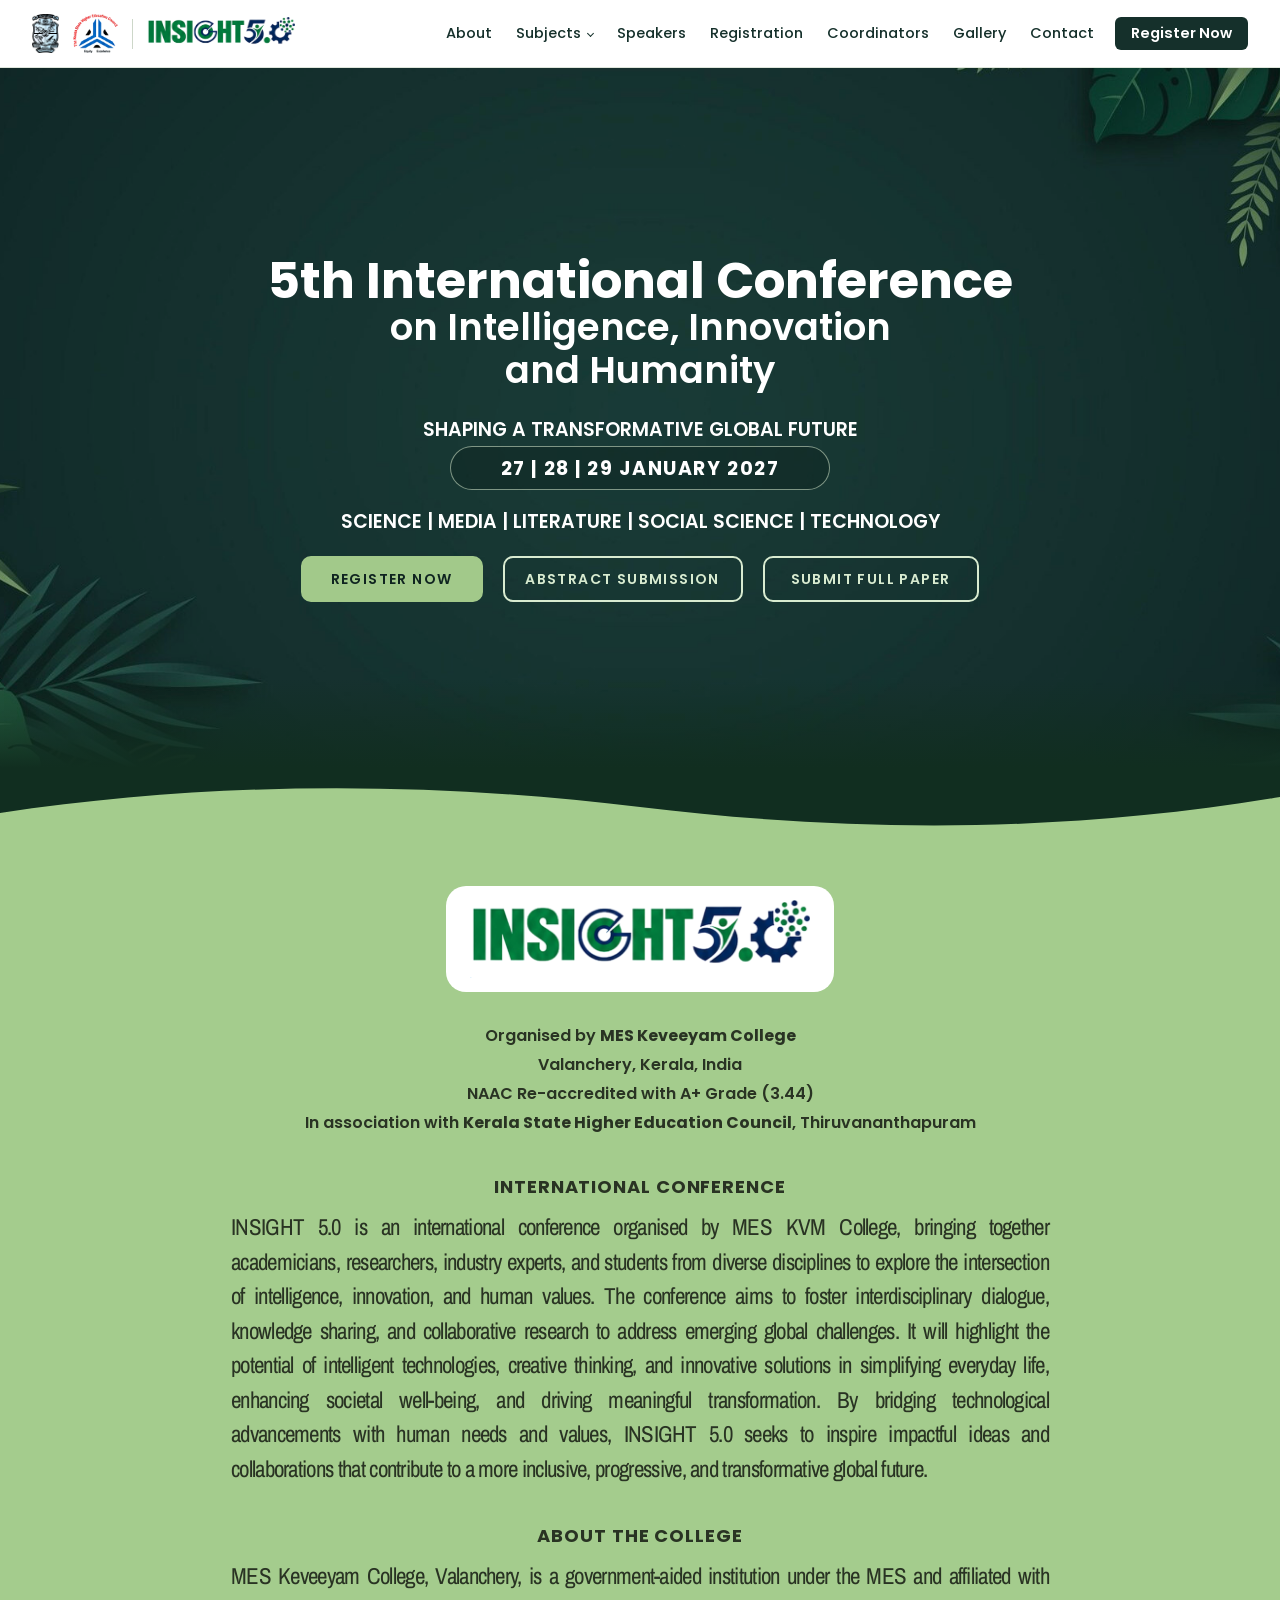
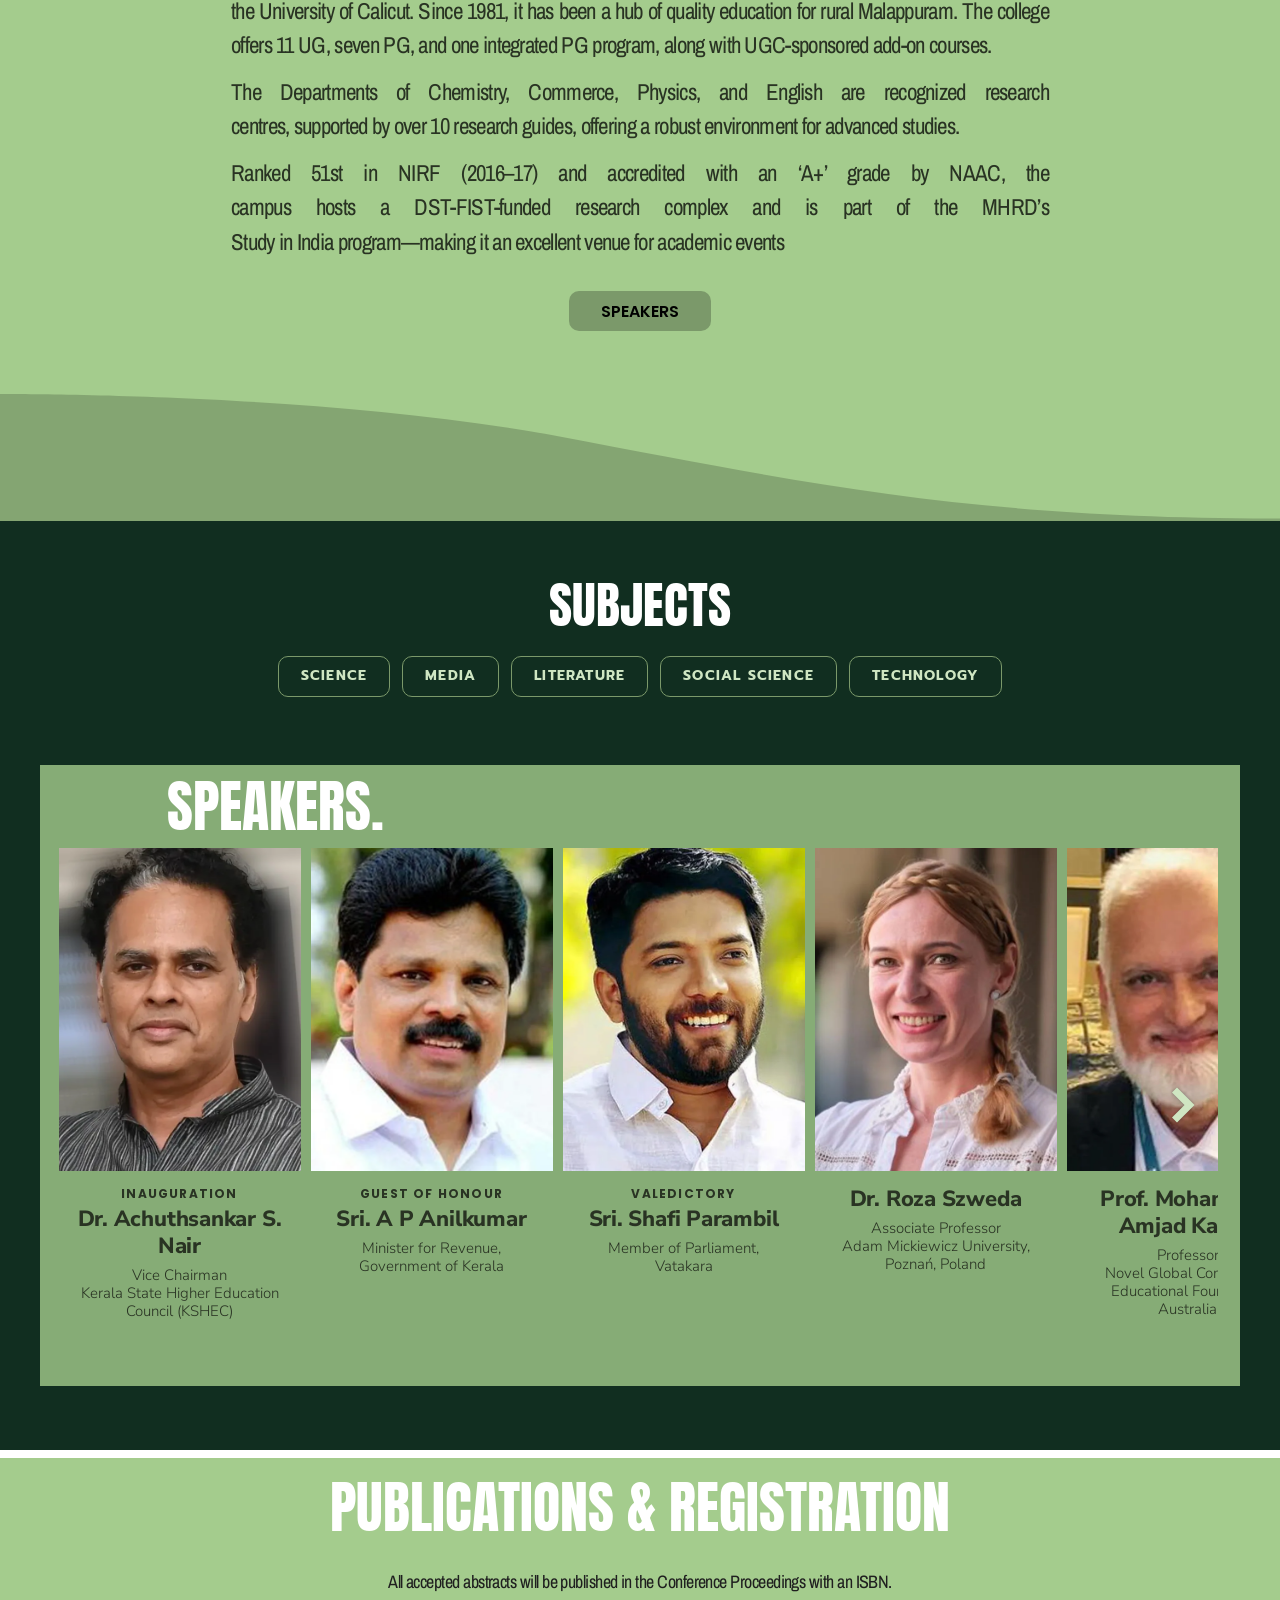
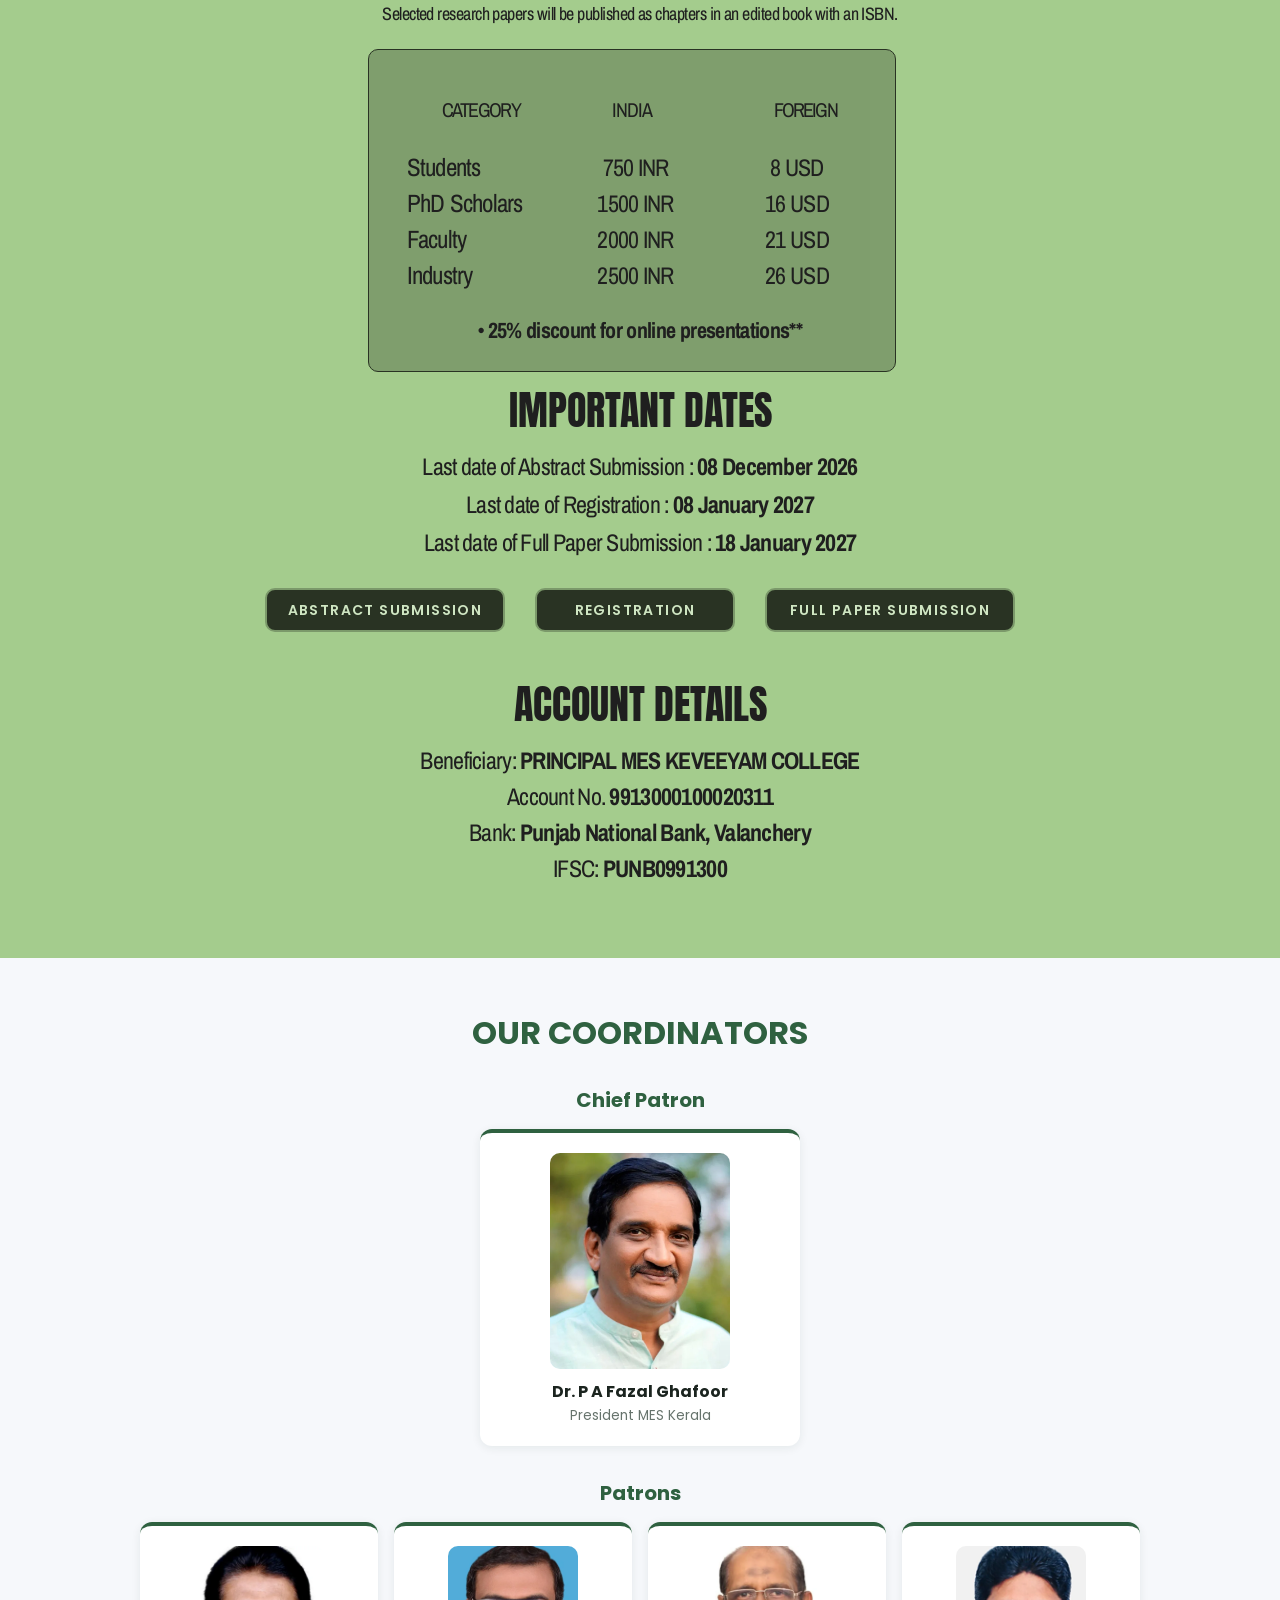
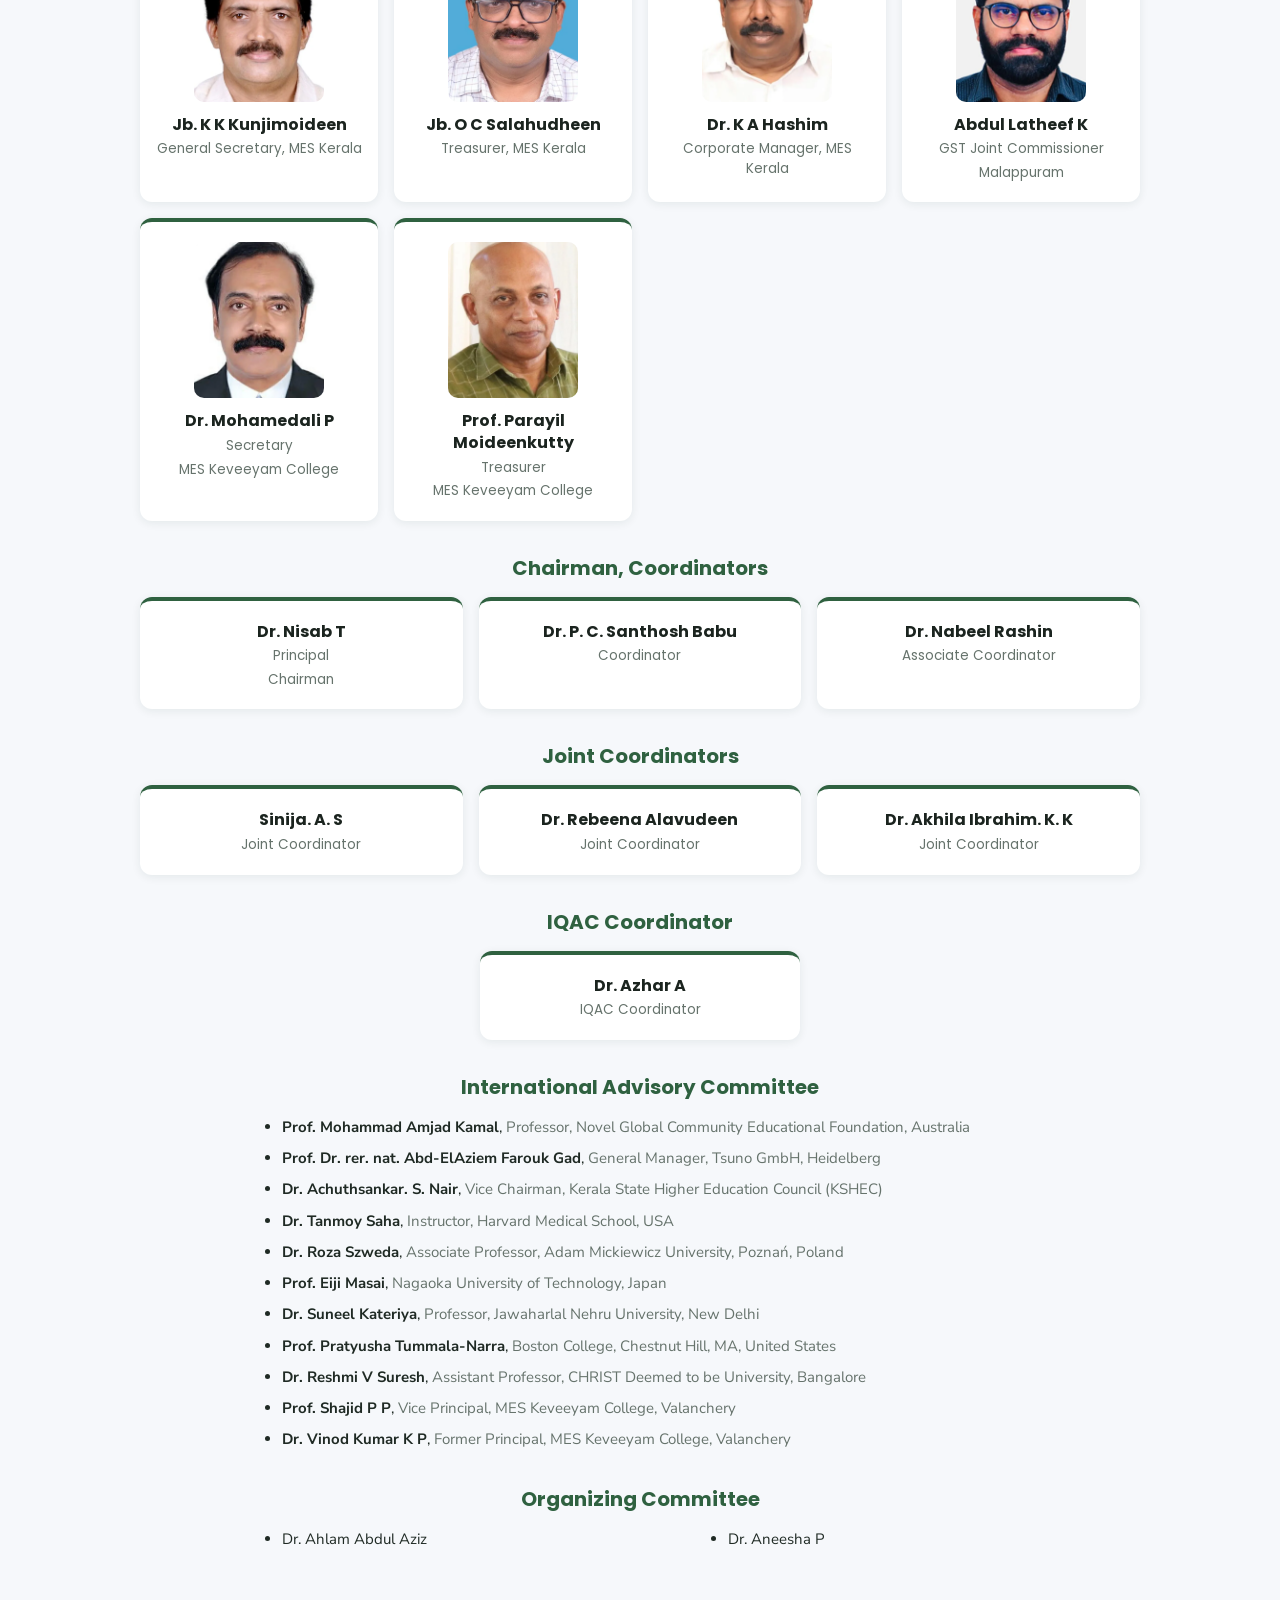
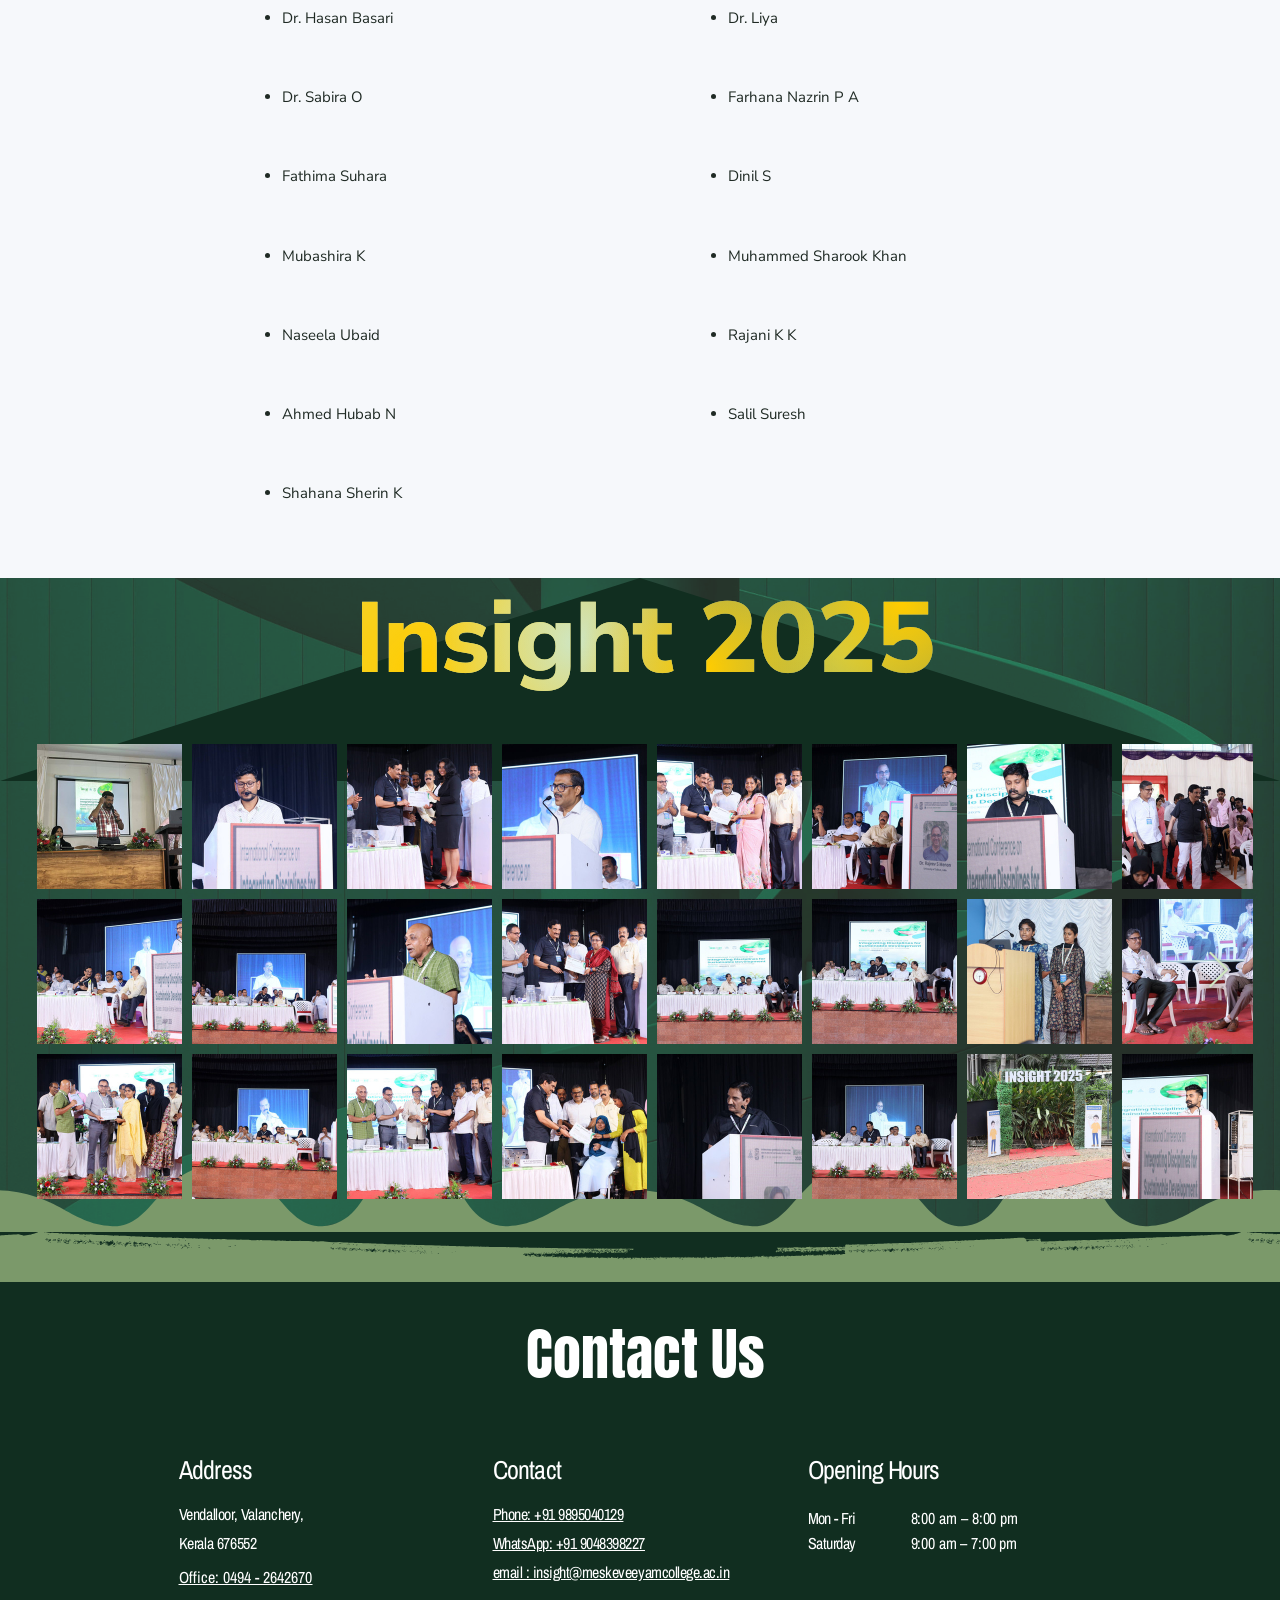
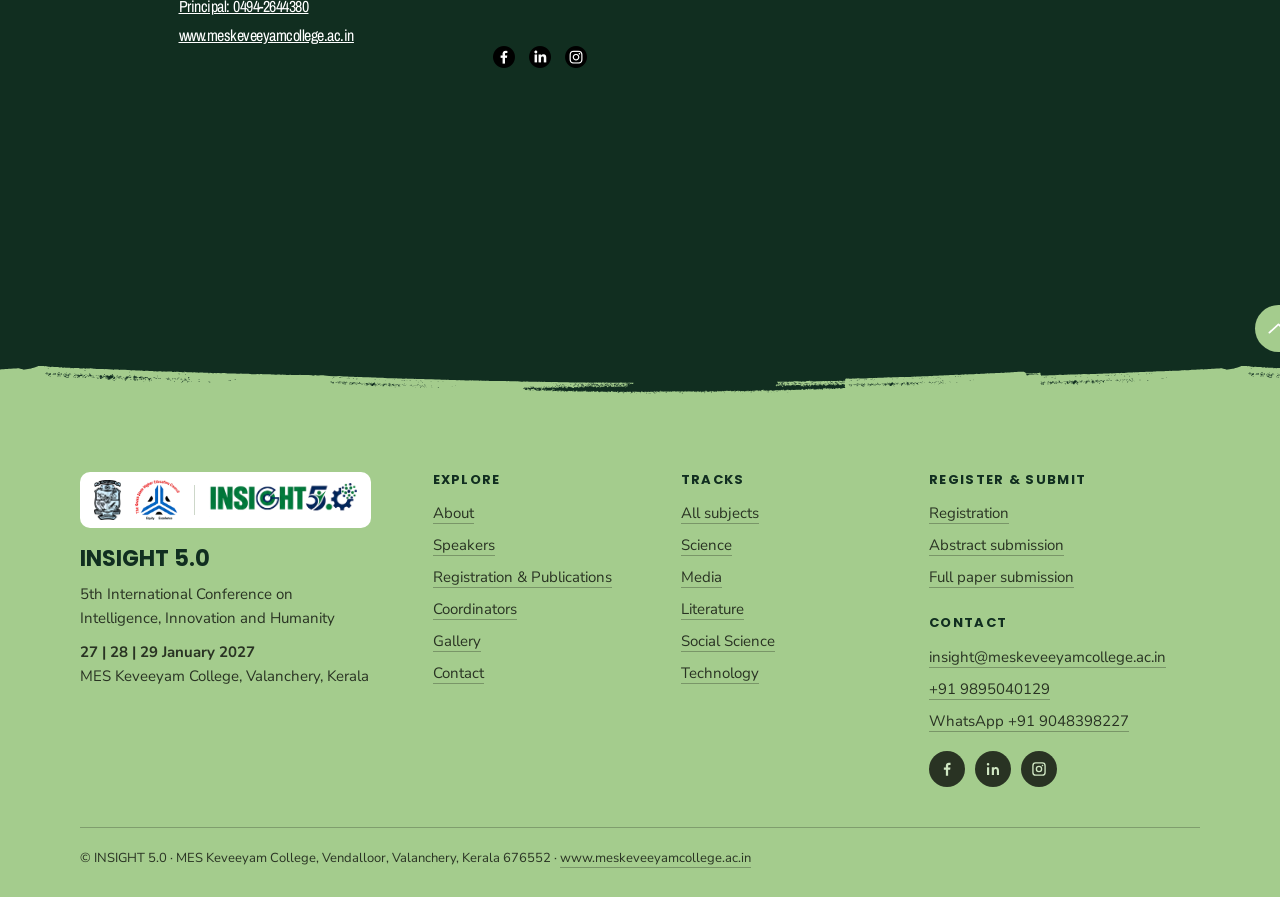
==== commit 30d4261d: "Unified header, cleaner hero, single wave" ====
--- a/index.html
+++ b/index.html
@@ -24,7 +24,7 @@
 <meta name="twitter:image" content="https://insight-2027.meskeveeyamcollege.ac.in/assets/og-image.jpg">
 <link rel="preconnect" href="https://fonts.googleapis.com">
 <link rel="preconnect" href="https://fonts.gstatic.com" crossorigin>
-<link rel="stylesheet" href="https://fonts.googleapis.com/css2?family=Anton&family=Nunito+Sans:wght@300;800&family=Poppins:wght@600;700;800&family=Prompt:wght@700&family=Archivo+Narrow:wght@400;700&display=swap">
+<link rel="stylesheet" href="https://fonts.googleapis.com/css2?family=Anton&family=Nunito+Sans:wght@300;800&family=Poppins:wght@500;600;700;800&family=Prompt:wght@700&family=Archivo+Narrow:wght@400;700&display=swap">
 <link rel="preload" as="image" href="assets/img/e426d7fd6208a3e5.jpeg" fetchpriority="high">
 <link rel="stylesheet" href="css/style.css">
 <link rel="stylesheet" href="css/generated.css">
@@ -34,39 +34,23 @@
 </head>
 <body id="top">
 <a class="skip" href="#about">Skip to content</a>
-<header id="site-header">
-  <div class="hbar"></div>
-  <div class="a hlogos" style="left:calc(50% + -632.5px);top:12px">
-    <img src="assets/logos/kshec.webp" alt="Kerala State Higher Education Council" width="50" height="44" style="height:44px;width:auto">
-    <a href="https://meskeveeyamcollege.ac.in/" target="_blank" rel="noopener" aria-label="MES Keveeyam College"><img src="assets/logos/mes.webp" alt="MES Keveeyam College" width="30" height="44" style="height:44px;width:auto"></a>
-    <a href="./" aria-label="INSIGHT 5.0 home"><img src="assets/logos/insight-5-0.webp" alt="INSIGHT 5.0" width="140" height="32" style="height:32px;width:auto"></a>
-  </div>
-  <nav class="hnav" id="hnav" aria-label="Main"><ul><li><a href="#about">About</a></li><li class="dd"><button type="button" aria-expanded="false" aria-haspopup="true" aria-controls="ddm">Subjects</button><ul id="ddm" class="ddm"><li><a href="/subjects/">All subjects</a></li><li><a href="/subjects/science/">Science</a></li><li><a href="/subjects/media/">Media</a></li><li><a href="/subjects/literature/">Literature</a></li><li><a href="/subjects/social-science/">Social Science</a></li><li><a href="/subjects/technology/">Technology</a></li></ul></li><li><a href="#speakers">Speakers</a></li><li><a href="#publications">Registration</a></li><li><a href="#coordinators">Coordinators</a></li><li><a href="#gallery">Gallery</a></li><li><a href="#contact">Contact</a></li><li class="cta"><a href="https://docs.google.com/forms/d/e/1FAIpQLSfjUWu2rgoCIm45Hn8LkVf3hRxh3PvDWnnsamAQ2UeJxBxi-A/viewform?usp=header" target="_blank" rel="noopener">Register Now</a></li></ul></nav><button type="button" class="hburger" aria-label="Menu" aria-expanded="false" aria-controls="hnav"><span></span><span></span><span></span></button>
-</header>
+<header id="site-header" class="site-hdr"><div class="hwrap"><div class="hlogos"><a href="https://meskeveeyamcollege.ac.in/" target="_blank" rel="noopener" aria-label="MES Keveeyam College (website)"><img src="assets/logos/mes.webp" alt="MES Keveeyam College" width="28" height="40"></a><img src="assets/logos/kshec.webp" alt="Kerala State Higher Education Council" width="45" height="40"><span class="vd" aria-hidden="true"></span><a href="./" aria-label="INSIGHT 5.0 home"><img class="ins" src="assets/logos/insight-5-0.webp" alt="INSIGHT 5.0" width="140" height="32"></a></div><nav class="hnav" id="hnav" aria-label="Main"><ul><li><a href="#about">About</a></li><li class="dd"><button type="button" aria-expanded="false" aria-controls="ddm">Subjects</button><ul id="ddm" class="ddm"><li><a href="/subjects/">All subjects</a></li><li><a href="/subjects/science/">Science</a></li><li><a href="/subjects/media/">Media</a></li><li><a href="/subjects/literature/">Literature</a></li><li><a href="/subjects/social-science/">Social Science</a></li><li><a href="/subjects/technology/">Technology</a></li></ul></li><li><a href="#speakers">Speakers</a></li><li><a href="#publications">Registration</a></li><li><a href="#coordinators">Coordinators</a></li><li><a href="#gallery">Gallery</a></li><li><a href="#contact">Contact</a></li><li class="cta"><a href="https://docs.google.com/forms/d/e/1FAIpQLSfjUWu2rgoCIm45Hn8LkVf3hRxh3PvDWnnsamAQ2UeJxBxi-A/viewform?usp=header" target="_blank" rel="noopener">Register Now</a></li></ul></nav><button type="button" class="hburger" aria-label="Open menu" aria-expanded="false" aria-controls="hnav"><span></span><span></span><span></span></button></div></header>
 <main id="page">
-<section id="top" class="sec hero" style="height:621px;background:#A4CC8D;">
+<section id="top" class="sec hero" style="height:700px;background:#112E20;">
   <img class="bgimg" src="assets/img/e426d7fd6208a3e5.jpeg" alt="" fetchpriority="high">
-  <div class="wv" style="background-image:url(assets/waves/S0.svg);top:0px;height:106px;opacity:0.25"></div>
-    <div class="wv" style="background-image:url(assets/waves/S0.svg);top:0px;height:86px;opacity:0.333333"></div>
-    <div class="wv" style="background-image:url(assets/waves/S0.svg);top:0px;height:66px;opacity:0.5"></div>
-    <div class="wv" style="background-image:url(assets/waves/S0.svg);top:0px;height:46px"></div>
-  <div class="wv" style="background-image:url(assets/waves/S1.svg);top:568px;height:53px;background-size:1005px 100%"></div>
+  <div class="hedge" aria-hidden="true"></div>
   <h1 class="a t1" style="left:calc(50% + -410px);top:190.5px;width:820px;white-space:nowrap">5th International Conference</h1>
   <p class="a t2" style="left:calc(50% + -350px);top:238px;width:700px;white-space:nowrap">on Intelligence, Innovation<br>and Humanity</p>
   <p class="a t3" style="left:calc(50% + -380px);top:352.95px;width:760px;white-space:nowrap">SHAPING A TRANSFORMATIVE GLOBAL FUTURE</p>
-  <p class="a t4" style="left:calc(50% + -380px);top:390.65px;width:760px;white-space:nowrap">27 | 28 | 29 JANUARY 2027</p>
-  <p class="a t3" style="left:calc(50% + -410px);top:430.95px;width:820px;white-space:nowrap">SCIENCE | MEDIA | LITERATURE | SOCIAL SCIENCE | TECHNOLOGY</p>
-  <a class="a btn" href="https://docs.google.com/forms/d/e/1FAIpQLSfjUWu2rgoCIm45Hn8LkVf3hRxh3PvDWnnsamAQ2UeJxBxi-A/viewform?usp=header" target="_blank" rel="noopener" style="left:calc(50% + -405.5px);top:474px;width:142px;height:39px;background:#293323;border:2.86px solid #7B996A;border-radius:10px"><span class="t-btn" style="font-size:14px;letter-spacing:1.4px;color:#CFE6C2">Register Now</span></a>
-  <a class="a btn" href="https://docs.google.com/forms/d/e/1FAIpQLScwOJ21eTWhuftKp-wWfFkc6Fgan53KmQaERypXtqcYxTptAg/viewform?usp=header" target="_blank" rel="noopener" style="left:calc(50% + -227.5px);top:473px;width:144px;height:40px;background:#293323;border:2.86px solid #7B996A;border-radius:10px"><span class="t-btn" style="font-size:14px;letter-spacing:1.4px;color:#CFE6C2">Abstract</span></a>
-  <p class="a t5" style="left:calc(50% + -27.5px);top:483.55px;width:291px;white-space:nowrap">Submit your Full Paper here</p>
-  <a class="a btn" href="https://docs.google.com/forms/d/e/1FAIpQLScoqUDLZjRSrxOSoxvELkDZR8YGfDpM719Bcm3mKfV924VyLA/viewform?usp=header" target="_blank" rel="noopener" style="left:calc(50% + 287.5px);top:478px;width:132px;height:30px;background:#526646;border:1.71px solid #526646;border-radius:10px"><span class="t-btn" style="font-size:17px;letter-spacing:1.7px;color:#A4CC8D">Submit</span></a>
+  <p class="a datebadge" style="left:calc(50% + -190px);top:378px;width:380px;height:44px">27 | 28 | 29 JANUARY 2027</p>
+  <p class="a t3" style="left:calc(50% + -410px);top:444.95px;width:820px;white-space:nowrap">SCIENCE | MEDIA | LITERATURE | SOCIAL SCIENCE | TECHNOLOGY</p>
+  <a class="a btn" href="https://docs.google.com/forms/d/e/1FAIpQLSfjUWu2rgoCIm45Hn8LkVf3hRxh3PvDWnnsamAQ2UeJxBxi-A/viewform?usp=header" target="_blank" rel="noopener" style="left:calc(50% + -339.5px);top:488px;width:182px;height:46px;background:#A2C98A;border:2px solid #A2C98A;border-radius:10px"><span class="t-btn" style="font-size:14px;letter-spacing:1.4px;color:#0F2420">Register Now</span></a>
+  <a class="a btn" href="https://docs.google.com/forms/d/e/1FAIpQLScwOJ21eTWhuftKp-wWfFkc6Fgan53KmQaERypXtqcYxTptAg/viewform?usp=header" target="_blank" rel="noopener" style="left:calc(50% + -137.5px);top:488px;width:240px;height:46px;background:transparent;border:2px solid #D8EBD0;border-radius:10px"><span class="t-btn" style="font-size:14px;letter-spacing:1.4px;color:#D8EBD0">Abstract Submission</span></a>
+  <a class="a btn" href="https://docs.google.com/forms/d/e/1FAIpQLScoqUDLZjRSrxOSoxvELkDZR8YGfDpM719Bcm3mKfV924VyLA/viewform?usp=header" target="_blank" rel="noopener" style="left:calc(50% + 122.5px);top:488px;width:216px;height:46px;background:transparent;border:2px solid #D8EBD0;border-radius:10px"><span class="t-btn" style="font-size:14px;letter-spacing:1.4px;color:#D8EBD0">Submit Full Paper</span></a>
 </section>
 <section id="about" class="sec about" style="height:autopx;background:#A4CC8D;">
-  <div class="wv" style="background-image:url(assets/waves/S2.svg);top:0px;height:140px;background-size:2654px 100%"></div>
+  <div class="wv" style="top:-1px;height:70px;background-image:url(assets/waves/clean.svg)"></div>
   <div class="wv" style="background-image:url(assets/waves/S3.svg);bottom:0;height:127px;opacity:0.25"></div>
-    <div class="wv" style="background-image:url(assets/waves/S3.svg);bottom:0;height:107px;opacity:0.333333"></div>
-    <div class="wv" style="background-image:url(assets/waves/S3.svg);bottom:0;height:87px;opacity:0.5"></div>
-    <div class="wv" style="background-image:url(assets/waves/S3.svg);bottom:0;height:67px"></div>
   <div class="about-flow">
     <div class="about-logo"><img src="assets/logos/insight-5-0.webp" alt="INSIGHT 5.0" width="340" height="78"></div>
     <p class="about-org">Organised by <b>MES Keveeyam College</b><br>Valanchery, Kerala, India<br>NAAC Re-accredited with A+ Grade (3.44)<br>In association with <b>Kerala State Higher Education Council</b>, Thiruvananthapuram</p>
@@ -80,7 +64,7 @@
 <section class="subj" id="subjects"><h2 class="subj-h">Subjects</h2><ul class="subj-l"><li><a href="subjects/science/">Science</a></li><li><a href="subjects/media/">Media</a></li><li><a href="subjects/literature/">Literature</a></li><li><a href="subjects/social-science/">Social Science</a></li><li><a href="subjects/technology/">Technology</a></li></ul></section>
 <section id="speakers" class="sec speakers" style="height:749px;background:#112E20;">
   <div class="a" style="left:40px;right:40px;top:64px;height:621px;background:rgba(164,204,141,.8)"></div>
-  <h2 class="a t6" style="left:calc(50% + -473.5px);top:63px;width:217px;white-space:nowrap">SPEAKERS.</h2>
+  <h2 class="a t4" style="left:calc(50% + -473.5px);top:63px;width:217px;white-space:nowrap">SPEAKERS.</h2>
   <div class="a gal spk-gal" id="spk" style="left:calc(50% + -581.5px);top:147px;width:1159px;height:513px">
       <div class="gal-scroll spk-row" style="width:1169px">
       <figure class="si">
@@ -221,28 +205,28 @@
     </div>
 </section>
 <section id="publications" class="sec pubs" style="height:1100px;background:#A4CC8D;">
-  <h2 class="a t7" style="left:calc(50% + -310.5px);top:7px;width:620px;white-space:nowrap">PUBLICATIONS &amp; REGISTRATION</h2>
-  <p class="a t8" style="left:calc(50% + -400px);top:107.6px;width:800px;white-space:nowrap">All accepted abstracts will be published in the Conference Proceedings with an ISBN.<br>Selected research papers will be published as chapters in an edited book with an ISBN.</p>
+  <h2 class="a t5" style="left:calc(50% + -310.5px);top:7px;width:620px;white-space:nowrap">PUBLICATIONS &amp; REGISTRATION</h2>
+  <p class="a t6" style="left:calc(50% + -400px);top:107.6px;width:800px;white-space:nowrap">All accepted abstracts will be published in the Conference Proceedings with an ISBN.<br>Selected research papers will be published as chapters in an edited book with an ISBN.</p>
   <div class="a panel2" style="left:calc(50% + -272.5px);top:191px;width:528px;height:323px;background:rgba(41,51,35,.3);border:.57px solid #293323;border-radius:10px"></div>
-  <p class="a t9" style="left:calc(50% + -198.5px);top:238px;width:77px;white-space:nowrap">CATEGORY</p>
-  <p class="a t10" style="left:calc(50% + -28.5px);top:238px;width:39px;white-space:nowrap">INDIA</p>
-  <p class="a t11" style="left:calc(50% + 133.5px);top:238px;width:62px;white-space:nowrap">FOREIGN</p>
-  <p class="a t12" style="left:calc(50% + -233.5px);top:291px;width:124px;white-space:nowrap">Students<br>PhD Scholars<br>Faculty<br>Industry</p>
-  <p class="a t13" style="left:calc(50% + -45.5px);top:291px;width:82px;white-space:nowrap">750 INR<br>1500 INR<br>2000 INR<br>2500 INR</p>
-  <p class="a t13" style="left:calc(50% + 119.5px);top:291px;width:75px;white-space:nowrap">8 USD<br>16 USD<br>21 USD<br>26 USD</p>
-  <p class="a t14" style="left:calc(50% + -250px);top:456.5px;width:500px;white-space:nowrap">• 25% discount for online presentations**</p>
-  <h3 class="a t15" style="left:calc(50% + -250px);top:528px;width:500px;white-space:nowrap">IMPORTANT DATES</h3>
-  <p class="a t13" style="left:calc(50% + -350px);top:590px;width:700px;white-space:nowrap">Last date of Abstract Submission : <b>08 December 2026</b></p>
-  <p class="a t13" style="left:calc(50% + -350px);top:628px;width:700px;white-space:nowrap">Last date of Registration : <b>08 January 2027</b></p>
-  <p class="a t13" style="left:calc(50% + -350px);top:666px;width:700px;white-space:nowrap">Last date of Full Paper Submission : <b>18 January 2027</b></p>
+  <p class="a t7" style="left:calc(50% + -198.5px);top:238px;width:77px;white-space:nowrap">CATEGORY</p>
+  <p class="a t8" style="left:calc(50% + -28.5px);top:238px;width:39px;white-space:nowrap">INDIA</p>
+  <p class="a t9" style="left:calc(50% + 133.5px);top:238px;width:62px;white-space:nowrap">FOREIGN</p>
+  <p class="a t10" style="left:calc(50% + -233.5px);top:291px;width:124px;white-space:nowrap">Students<br>PhD Scholars<br>Faculty<br>Industry</p>
+  <p class="a t11" style="left:calc(50% + -45.5px);top:291px;width:82px;white-space:nowrap">750 INR<br>1500 INR<br>2000 INR<br>2500 INR</p>
+  <p class="a t11" style="left:calc(50% + 119.5px);top:291px;width:75px;white-space:nowrap">8 USD<br>16 USD<br>21 USD<br>26 USD</p>
+  <p class="a t12" style="left:calc(50% + -250px);top:456.5px;width:500px;white-space:nowrap">• 25% discount for online presentations**</p>
+  <h3 class="a t13" style="left:calc(50% + -250px);top:528px;width:500px;white-space:nowrap">IMPORTANT DATES</h3>
+  <p class="a t11" style="left:calc(50% + -350px);top:590px;width:700px;white-space:nowrap">Last date of Abstract Submission : <b>08 December 2026</b></p>
+  <p class="a t11" style="left:calc(50% + -350px);top:628px;width:700px;white-space:nowrap">Last date of Registration : <b>08 January 2027</b></p>
+  <p class="a t11" style="left:calc(50% + -350px);top:666px;width:700px;white-space:nowrap">Last date of Full Paper Submission : <b>18 January 2027</b></p>
   <a class="a btn" href="https://docs.google.com/forms/d/e/1FAIpQLScwOJ21eTWhuftKp-wWfFkc6Fgan53KmQaERypXtqcYxTptAg/viewform?usp=header" target="_blank" rel="noopener" style="left:calc(50% + -375px);top:730px;width:240px;height:44px;background:#293323;border:2.86px solid #7B996A;border-radius:10px"><span class="t-btn" style="font-size:14px;letter-spacing:1.4px;color:#CFE6C2">Abstract Submission</span></a>
   <a class="a btn" href="https://docs.google.com/forms/d/e/1FAIpQLSfjUWu2rgoCIm45Hn8LkVf3hRxh3PvDWnnsamAQ2UeJxBxi-A/viewform?usp=header" target="_blank" rel="noopener" style="left:calc(50% + -105px);top:730px;width:200px;height:44px;background:#293323;border:2.86px solid #7B996A;border-radius:10px"><span class="t-btn" style="font-size:14px;letter-spacing:1.4px;color:#CFE6C2">Registration</span></a>
   <a class="a btn" href="https://docs.google.com/forms/d/e/1FAIpQLScoqUDLZjRSrxOSoxvELkDZR8YGfDpM719Bcm3mKfV924VyLA/viewform?usp=header" target="_blank" rel="noopener" style="left:calc(50% + 125px);top:730px;width:250px;height:44px;background:#293323;border:2.86px solid #7B996A;border-radius:10px"><span class="t-btn" style="font-size:14px;letter-spacing:1.4px;color:#CFE6C2">Full Paper Submission</span></a>
-  <h3 class="a t15" style="left:calc(50% + -250px);top:822px;width:500px;white-space:nowrap">ACCOUNT DETAILS</h3>
-  <p class="a t13" style="left:calc(50% + -300px);top:884px;width:600px;white-space:nowrap">Beneficiary: <b>PRINCIPAL MES KEVEEYAM COLLEGE</b></p>
-  <p class="a t13" style="left:calc(50% + -300px);top:920px;width:600px;white-space:nowrap">Account No. <b>9913000100020311</b></p>
-  <p class="a t13" style="left:calc(50% + -300px);top:956px;width:600px;white-space:nowrap">Bank: <b>Punjab National Bank, Valanchery</b></p>
-  <p class="a t13" style="left:calc(50% + -300px);top:992px;width:600px;white-space:nowrap">IFSC: <b>PUNB0991300</b></p>
+  <h3 class="a t13" style="left:calc(50% + -250px);top:822px;width:500px;white-space:nowrap">ACCOUNT DETAILS</h3>
+  <p class="a t11" style="left:calc(50% + -300px);top:884px;width:600px;white-space:nowrap">Beneficiary: <b>PRINCIPAL MES KEVEEYAM COLLEGE</b></p>
+  <p class="a t11" style="left:calc(50% + -300px);top:920px;width:600px;white-space:nowrap">Account No. <b>9913000100020311</b></p>
+  <p class="a t11" style="left:calc(50% + -300px);top:956px;width:600px;white-space:nowrap">Bank: <b>Punjab National Bank, Valanchery</b></p>
+  <p class="a t11" style="left:calc(50% + -300px);top:992px;width:600px;white-space:nowrap">IFSC: <b>PUNB0991300</b></p>
 </section>
 <section class="cs" id="coordinators"><div class="cs-in"><h2 class="cs-t">Our Coordinators</h2><p class="cs-h">Chief Patron</p><div class="cs-g one"><div class="cs-card"><img class="cs-av lg" src="assets/people/fazal.webp" alt="Dr. P A Fazal Ghafoor" width="180" height="216" loading="lazy" decoding="async"><b class="cs-n">Dr. P A Fazal Ghafoor</b><span class="cs-d">President MES Kerala</span></div></div><p class="cs-h">Patrons</p><div class="cs-g"><div class="cs-card"><img class="cs-av" src="assets/people/kunjimoideen.webp" alt="Jb. K K Kunjimoideen" width="130" height="156" loading="lazy" decoding="async"><b class="cs-n">Jb. K K Kunjimoideen</b><span class="cs-d">General Secretary, MES Kerala</span></div><div class="cs-card"><img class="cs-av" src="assets/people/salahudheen.webp" alt="Jb. O C Salahudheen" width="130" height="156" loading="lazy" decoding="async"><b class="cs-n">Jb. O C Salahudheen</b><span class="cs-d">Treasurer, MES Kerala</span></div><div class="cs-card"><img class="cs-av" src="assets/people/hashim.webp" alt="Dr. K A Hashim" width="130" height="156" loading="lazy" decoding="async"><b class="cs-n">Dr. K A Hashim</b><span class="cs-d">Corporate Manager, MES Kerala</span></div><div class="cs-card"><img class="cs-av" src="assets/people/latheef.webp" alt="Abdul Latheef K" width="130" height="156" loading="lazy" decoding="async"><b class="cs-n">Abdul Latheef K</b><span class="cs-d">GST Joint Commissioner</span><span class="cs-d">Malappuram</span></div><div class="cs-card"><img class="cs-av" src="assets/people/mohamedali.webp" alt="Dr. Mohamedali P" width="130" height="156" loading="lazy" decoding="async"><b class="cs-n">Dr. Mohamedali P</b><span class="cs-d">Secretary</span><span class="cs-d">MES Keveeyam College</span></div><div class="cs-card"><img class="cs-av" src="assets/people/moideenkutty.webp" alt="Prof. Parayil Moideenkutty" width="130" height="156" loading="lazy" decoding="async"><b class="cs-n">Prof. Parayil Moideenkutty</b><span class="cs-d">Treasurer</span><span class="cs-d">MES Keveeyam College</span></div></div><p class="cs-h">Chairman, Coordinators</p><div class="cs-g"><div class="cs-card"><b class="cs-n">Dr. Nisab T</b><span class="cs-d">Principal</span><span class="cs-d">Chairman</span></div><div class="cs-card"><b class="cs-n">Dr. P. C. Santhosh Babu</b><span class="cs-d">Coordinator</span></div><div class="cs-card"><b class="cs-n">Dr. Nabeel Rashin</b><span class="cs-d">Associate Coordinator</span></div></div><p class="cs-h">Joint Coordinators</p><div class="cs-g"><div class="cs-card"><b class="cs-n">Sinija. A. S</b><span class="cs-d">Joint Coordinator</span></div><div class="cs-card"><b class="cs-n">Dr. Rebeena Alavudeen</b><span class="cs-d">Joint Coordinator</span></div><div class="cs-card"><b class="cs-n">Dr. Akhila Ibrahim. K. K</b><span class="cs-d">Joint Coordinator</span></div></div><p class="cs-h">IQAC Coordinator</p><div class="cs-g one"><div class="cs-card"><b class="cs-n">Dr. Azhar A</b><span class="cs-d">IQAC Coordinator</span></div></div><p class="cs-h">International Advisory Committee</p><ul class="cs-l"><li><b>Prof. Mohammad Amjad Kamal</b>, <span>Professor, Novel Global Community Educational Foundation, Australia</span></li><li><b>Prof. Dr. rer. nat. Abd-ElAziem Farouk Gad</b>, <span>General Manager, Tsuno GmbH, Heidelberg</span></li><li><b>Dr. Achuthsankar. S. Nair</b>, <span>Vice Chairman, Kerala State Higher Education Council (KSHEC)</span></li><li><b>Dr. Tanmoy Saha</b>, <span>Instructor, Harvard Medical School, USA</span></li><li><b>Dr. Roza Szweda</b>, <span>Associate Professor, Adam Mickiewicz University, Poznań, Poland</span></li><li><b>Prof. Eiji Masai</b>, <span>Nagaoka University of Technology, Japan</span></li><li><b>Dr. Suneel Kateriya</b>, <span>Professor, Jawaharlal Nehru University, New Delhi</span></li><li><b>Prof. Pratyusha Tummala-Narra</b>, <span>Boston College, Chestnut Hill, MA, United States</span></li><li><b>Dr. Reshmi V Suresh</b>, <span>Assistant Professor, CHRIST Deemed to be University, Bangalore</span></li><li><b>Prof. Shajid P P</b>, <span>Vice Principal, MES Keveeyam College, Valanchery</span></li><li><b>Dr. Vinod Kumar K P</b>, <span>Former Principal, MES Keveeyam College, Valanchery</span></li></ul><p class="cs-h">Organizing Committee</p><ul class="cs-l cols"><li>Dr. Ahlam Abdul Aziz</li><li>Dr. Aneesha P</li><li>Dr. Hasan Basari</li><li>Dr. Liya</li><li>Dr. Sabira O</li><li>Farhana Nazrin P A</li><li>Fathima Suhara</li><li>Dinil S</li><li>Mubashira K</li><li>Muhammed Sharook Khan</li><li>Naseela Ubaid</li><li>Rajani K K</li><li>Ahmed Hubab N</li><li>Salil Suresh</li><li>Shahana Sherin K</li></ul></div></section>
 <section id="gallery" class="sec gallery" style="height:654px;background:#fff;">
@@ -310,29 +294,29 @@
 <section id="contact" class="sec contact" style="height:784px;background:#112E20;">
   <div class="wv" style="background-image:url(assets/waves/S10.svg);top:0px;height:50px;background-size:1203px 100%"></div>
   <div class="wv" style="background-image:url(assets/waves/S11.svg);top:734px;height:50px;background-size:1203px 100%"></div>
-  <h2 class="a t7" style="left:calc(50% + -114.5px);top:80px;width:237px;white-space:nowrap">Contact Us</h2>
-  <h3 class="a t16" style="left:calc(50% + -461.5px);top:223px;width:73px;white-space:nowrap">Address</h3>
-  <p class="a t17" style="left:calc(50% + -461.5px);top:268.7px;width:127px;white-space:nowrap">Vendalloor, Valanchery,<br>Kerala 676552</p>
-  <h3 class="a t18" style="left:calc(50% + -147.5px);top:223px;width:68px;white-space:nowrap">Contact</h3>
-  <a class="a t19" style="left:calc(50% + -461.5px);top:331.6px;width:135px;white-space:nowrap" href="https://www.meskeveeyamcollege.ac.in/Home/ContactUs#" target="_blank" rel="noopener">Office: 0494 - 2642670</a>
-  <a class="a t20" style="left:calc(50% + -461.5px);top:360.6px;width:150px;white-space:nowrap" href="https://www.meskeveeyamcollege.ac.in/Home/ContactUs#" target="_blank" rel="noopener">Principal: 0494-2644380</a>
-  <a class="a t21" style="left:calc(50% + -461.5px);top:389.6px;width:176px;white-space:nowrap" href="https://www.meskeveeyamcollege.ac.in/" target="_blank" rel="noopener">www.meskeveeyamcollege.ac.in</a>
-  <a class="a t20" style="left:calc(50% + -147.5px);top:268.6px;width:170px;white-space:nowrap" href="tel:+919895040129" target="_self" rel="noopener">Phone: +91 9895040129</a>
-  <a class="a t20" style="left:calc(50% + -147.5px);top:297.6px;width:215px;white-space:nowrap" href="https://wa.me/919048398227" target="_blank" rel="noopener">WhatsApp: +91 9048398227</a>
-  <a class="a t20" style="left:calc(50% + -147.5px);top:326.6px;width:285px;white-space:nowrap" href="mailto:insight@meskeveeyamcollege.ac.in" target="_self" rel="noopener">email : insight@meskeveeyamcollege.ac.in</a>
+  <h2 class="a t5" style="left:calc(50% + -114.5px);top:80px;width:237px;white-space:nowrap">Contact Us</h2>
+  <h3 class="a t14" style="left:calc(50% + -461.5px);top:223px;width:73px;white-space:nowrap">Address</h3>
+  <p class="a t15" style="left:calc(50% + -461.5px);top:268.7px;width:127px;white-space:nowrap">Vendalloor, Valanchery,<br>Kerala 676552</p>
+  <h3 class="a t16" style="left:calc(50% + -147.5px);top:223px;width:68px;white-space:nowrap">Contact</h3>
+  <a class="a t17" style="left:calc(50% + -461.5px);top:331.6px;width:135px;white-space:nowrap" href="https://www.meskeveeyamcollege.ac.in/Home/ContactUs#" target="_blank" rel="noopener">Office: 0494 - 2642670</a>
+  <a class="a t18" style="left:calc(50% + -461.5px);top:360.6px;width:150px;white-space:nowrap" href="https://www.meskeveeyamcollege.ac.in/Home/ContactUs#" target="_blank" rel="noopener">Principal: 0494-2644380</a>
+  <a class="a t19" style="left:calc(50% + -461.5px);top:389.6px;width:176px;white-space:nowrap" href="https://www.meskeveeyamcollege.ac.in/" target="_blank" rel="noopener">www.meskeveeyamcollege.ac.in</a>
+  <a class="a t18" style="left:calc(50% + -147.5px);top:268.6px;width:170px;white-space:nowrap" href="tel:+919895040129" target="_self" rel="noopener">Phone: +91 9895040129</a>
+  <a class="a t18" style="left:calc(50% + -147.5px);top:297.6px;width:215px;white-space:nowrap" href="https://wa.me/919048398227" target="_blank" rel="noopener">WhatsApp: +91 9048398227</a>
+  <a class="a t18" style="left:calc(50% + -147.5px);top:326.6px;width:285px;white-space:nowrap" href="mailto:insight@meskeveeyamcollege.ac.in" target="_self" rel="noopener">email : insight@meskeveeyamcollege.ac.in</a>
   <a class="a" href="https://www.facebook.com/share/14i7tZfV9X/" target="_blank" rel="noopener" aria-label="Facebook" style="left:calc(50% + -147.5px);top:414px;width:22px;height:22px"><img src="assets/img/e0c396e0061a436a.png" alt="Facebook" width="22" height="22"></a><a class="a" href="https://www.linkedin.com/school/mes-keveeyam-college-valanchery/" target="_blank" rel="noopener" aria-label="LinkedIn" style="left:calc(50% + -111.5px);top:414px;width:22px;height:22px"><img src="assets/img/a7663e6eb0fc903f.png" alt="LinkedIn" width="22" height="22"></a><a class="a" href="https://www.instagram.com/meskeveeyamcollege/?utm_source=ig_web_button_share_sheet" target="_blank" rel="noopener" aria-label="Instagram" style="left:calc(50% + -75.5px);top:414px;width:22px;height:22px"><img src="assets/img/9c8cebc21f414a53.png" alt="Instagram" width="22" height="22"></a>
-  <h3 class="a t22" style="left:calc(50% + 167.5px);top:223px;width:130px;white-space:nowrap">Opening Hours</h3>
-  <p class="a t23" style="left:calc(50% + 167.5px);top:272.6px;width:48px;white-space:nowrap">Mon - Fri</p>
-  <p class="a t24" style="left:calc(50% + 270.5px);top:272.6px;width:108px;white-space:nowrap">8:00 am – 8:00 pm</p>
-  <p class="a t25" style="left:calc(50% + 167.5px);top:297.6px;width:49px;white-space:nowrap">Saturday</p>
-  <p class="a t26" style="left:calc(50% + 270.5px);top:297.6px;width:107px;white-space:nowrap">9:00 am – 7:00 pm</p>
+  <h3 class="a t20" style="left:calc(50% + 167.5px);top:223px;width:130px;white-space:nowrap">Opening Hours</h3>
+  <p class="a t21" style="left:calc(50% + 167.5px);top:272.6px;width:48px;white-space:nowrap">Mon - Fri</p>
+  <p class="a t22" style="left:calc(50% + 270.5px);top:272.6px;width:108px;white-space:nowrap">8:00 am – 8:00 pm</p>
+  <p class="a t23" style="left:calc(50% + 167.5px);top:297.6px;width:49px;white-space:nowrap">Saturday</p>
+  <p class="a t24" style="left:calc(50% + 270.5px);top:297.6px;width:107px;white-space:nowrap">9:00 am – 7:00 pm</p>
   <iframe class="a map" title="Google Maps" style="left:calc(50% + -303.5px);top:463px;width:657px;height:257px" loading="lazy" referrerpolicy="no-referrer-when-downgrade" allowfullscreen
     src="map.html"></iframe>
   <a class="a up" href="#top" aria-label="Up" style="left:calc(50% + 614.5px);top:673px;width:47px;height:47px"><svg viewBox="0 0 200 200" width="25" height="25"><path d="M177.687 128.054L105.35 61.402a7.205 7.205 0 0 0-5.35-1.886 7.198 7.198 0 0 0-5.349 1.886l-72.338 66.652a7.165 7.165 0 0 0-.407 10.138 7.172 7.172 0 0 0 5.283 2.309c1.743 0 3.49-.629 4.872-1.902L100 75.999l67.939 62.598a7.197 7.197 0 0 0 10.155-.406 7.163 7.163 0 0 0-.407-10.137z"/></svg></a>
 </section>
 </main>
 <footer class="sf" id="site-footer"><div class="sf-in">
-<div class="sf-brand"><div class="hlogos"><img src="assets/logos/kshec.webp" alt="Kerala State Higher Education Council" width="50" height="44" style="height:44px;width:auto"><a href="https://meskeveeyamcollege.ac.in/" target="_blank" rel="noopener" aria-label="MES Keveeyam College"><img src="assets/logos/mes.webp" alt="MES Keveeyam College" width="30" height="44" style="height:44px;width:auto"></a><a href="./" aria-label="INSIGHT 5.0 home"><img src="assets/logos/insight-5-0.webp" alt="INSIGHT 5.0" width="140" height="32" style="height:32px;width:auto"></a></div><p class="sf-t">INSIGHT 5.0</p><p>5th International Conference on Intelligence, Innovation and Humanity</p><p><b>27 | 28 | 29 January 2027</b><br>MES Keveeyam College, Valanchery, Kerala</p></div>
+<div class="sf-brand"><div class="hlogos flogos"><a href="https://meskeveeyamcollege.ac.in/" target="_blank" rel="noopener" aria-label="MES Keveeyam College (website)"><img src="assets/logos/mes.webp" alt="MES Keveeyam College" width="28" height="40"></a><img src="assets/logos/kshec.webp" alt="Kerala State Higher Education Council" width="45" height="40"><span class="vd" aria-hidden="true"></span><a href="./" aria-label="INSIGHT 5.0 home"><img class="ins" src="assets/logos/insight-5-0.webp" alt="INSIGHT 5.0" width="140" height="32"></a></div><p class="sf-t">INSIGHT 5.0</p><p>5th International Conference on Intelligence, Innovation and Humanity</p><p><b>27 | 28 | 29 January 2027</b><br>MES Keveeyam College, Valanchery, Kerala</p></div>
 <div><h3>Explore</h3><ul><li><a href="#about">About</a></li><li><a href="#speakers">Speakers</a></li><li><a href="#publications">Registration &amp; Publications</a></li><li><a href="#coordinators">Coordinators</a></li><li><a href="#gallery">Gallery</a></li><li><a href="#contact">Contact</a></li></ul></div>
 <div><h3>Tracks</h3><ul><li><a href="/subjects/">All subjects</a></li><li><a href="/subjects/science/">Science</a></li><li><a href="/subjects/media/">Media</a></li><li><a href="/subjects/literature/">Literature</a></li><li><a href="/subjects/social-science/">Social Science</a></li><li><a href="/subjects/technology/">Technology</a></li></ul></div>
 <div><h3>Register &amp; submit</h3><ul><li><a href="https://docs.google.com/forms/d/e/1FAIpQLSfjUWu2rgoCIm45Hn8LkVf3hRxh3PvDWnnsamAQ2UeJxBxi-A/viewform?usp=header" target="_blank" rel="noopener">Registration</a></li><li><a href="https://docs.google.com/forms/d/e/1FAIpQLScwOJ21eTWhuftKp-wWfFkc6Fgan53KmQaERypXtqcYxTptAg/viewform?usp=header" target="_blank" rel="noopener">Abstract submission</a></li><li><a href="https://docs.google.com/forms/d/e/1FAIpQLScoqUDLZjRSrxOSoxvELkDZR8YGfDpM719Bcm3mKfV924VyLA/viewform?usp=header" target="_blank" rel="noopener">Full paper submission</a></li></ul>
@@ -341,14 +325,13 @@
 <script src="js/nav.js"></script>
 <!--MOBILE-START-->
 <div id="m" aria-label="INSIGHT 5.0 (mobile layout)">
-<div id="mh" class="mh"><div class="mbar"><div class="hl"><img src="assets/logos/kshec.webp" alt="KSHEC" width="34" height="34"><a href="https://meskeveeyamcollege.ac.in/" target="_blank" rel="noopener"><img src="assets/logos/mes.webp" alt="MES Keveeyam College" width="28" height="34"></a><a href="./"><img src="assets/logos/insight-5-0.webp" alt="INSIGHT 5.0" width="82" height="25"></a></div></div><button type="button" class="mburger" aria-label="Menu" aria-expanded="false" aria-controls="mmenu"><span></span><span></span><span></span></button><nav class="mmenu" id="mmenu" aria-label="Main" hidden><a href="#about-m">About</a><a href="#speakers-m">Speakers</a><a href="#publications-m">Registration</a><a href="#coordinators-m">Coordinators</a><a href="#gallery-m">Gallery</a><a href="#contact-m">Contact</a><p class="mh3">Subjects</p><a href="subjects/">All subjects</a><a href="subjects/science/">Science</a><a href="subjects/media/">Media</a><a href="subjects/literature/">Literature</a><a href="subjects/social-science/">Social Science</a><a href="subjects/technology/">Technology</a><a class="mcta" href="https://docs.google.com/forms/d/e/1FAIpQLSfjUWu2rgoCIm45Hn8LkVf3hRxh3PvDWnnsamAQ2UeJxBxi-A/viewform?usp=header" target="_blank" rel="noopener">Register Now</a></nav></div>
+<div id="mh" class="mh"><div class="mbar"><div class="hl"><a href="https://meskeveeyamcollege.ac.in/" target="_blank" rel="noopener" aria-label="MES Keveeyam College (website)"><img src="assets/logos/mes.webp" alt="MES Keveeyam College" width="24" height="34"></a><img src="assets/logos/kshec.webp" alt="Kerala State Higher Education Council" width="38" height="34"><span class="vd" aria-hidden="true"></span><a href="./" aria-label="INSIGHT 5.0 home"><img class="ins" src="assets/logos/insight-5-0.webp" alt="INSIGHT 5.0" width="74" height="23"></a></div><button type="button" class="mburger" aria-label="Open menu" aria-expanded="false" aria-controls="mmenu"><span></span><span></span><span></span></button></div><nav class="mmenu" id="mmenu" aria-label="Main" hidden><a href="#about-m">About</a><div class="mdd"><button type="button" aria-expanded="false" aria-controls="mdd-l">Subjects</button><div id="mdd-l" class="mdd-l" hidden><a href="subjects/">All subjects</a><a href="subjects/science/">Science</a><a href="subjects/media/">Media</a><a href="subjects/literature/">Literature</a><a href="subjects/social-science/">Social Science</a><a href="subjects/technology/">Technology</a></div></div><a href="#speakers-m">Speakers</a><a href="#publications-m">Registration</a><a href="#coordinators-m">Coordinators</a><a href="#gallery-m">Gallery</a><a href="#contact-m">Contact</a><a class="mcta" href="https://docs.google.com/forms/d/e/1FAIpQLSfjUWu2rgoCIm45Hn8LkVf3hRxh3PvDWnnsamAQ2UeJxBxi-A/viewform?usp=header" target="_blank" rel="noopener">Register Now</a></nav></div>
 <div id="mpage">
 <section class="hero"><img class="hbg" src="assets/img/b62c7cd7490afe85.jpeg" alt="" width="320" height="487" fetchpriority="high">
 <div class="hc"><h1>5th International Conference</h1><h2>on Intelligence, Innovation<br>and Humanity</h2>
 <p class="tag">SHAPING A TRANSFORMATIVE GLOBAL FUTURE</p><p class="dt">27 | 28 | 29 JANUARY 2027</p>
 <p class="trk">SCIENCE | MEDIA | LITERATURE<br>SOCIAL SCIENCE | TECHNOLOGY</p>
-<div class="btns"><a class="bt" href="https://docs.google.com/forms/d/e/1FAIpQLSfjUWu2rgoCIm45Hn8LkVf3hRxh3PvDWnnsamAQ2UeJxBxi-A/viewform?usp=header" target="_blank" rel="noopener">Register Now</a><a class="bt" href="https://docs.google.com/forms/d/e/1FAIpQLScwOJ21eTWhuftKp-wWfFkc6Fgan53KmQaERypXtqcYxTptAg/viewform?usp=header" target="_blank" rel="noopener">Abstract</a></div>
-<p class="sub">Submit your Full Paper here <a class="bt s" href="https://docs.google.com/forms/d/e/1FAIpQLScoqUDLZjRSrxOSoxvELkDZR8YGfDpM719Bcm3mKfV924VyLA/viewform?usp=header" target="_blank" rel="noopener">Submit</a></p></div></section>
+<div class="btns"><a class="bt p" href="https://docs.google.com/forms/d/e/1FAIpQLSfjUWu2rgoCIm45Hn8LkVf3hRxh3PvDWnnsamAQ2UeJxBxi-A/viewform?usp=header" target="_blank" rel="noopener">Register Now</a><a class="bt o" href="https://docs.google.com/forms/d/e/1FAIpQLScwOJ21eTWhuftKp-wWfFkc6Fgan53KmQaERypXtqcYxTptAg/viewform?usp=header" target="_blank" rel="noopener">Abstract Submission</a><a class="bt o" href="https://docs.google.com/forms/d/e/1FAIpQLScoqUDLZjRSrxOSoxvELkDZR8YGfDpM719Bcm3mKfV924VyLA/viewform?usp=header" target="_blank" rel="noopener">Submit Full Paper</a></div></div></section>
 <section class="green about" id="about-m"><div class="lg"><img src="assets/logos/insight-5-0.webp" alt="INSIGHT 5.0" width="170" height="50" loading="lazy"></div>
 <p class="org"><b>Organised by MES Keveeyam College<br>Valanchery, Kerala, India<br>NAAC Re-accredited with A+ Grade (3.44)<br>In association with Kerala State Higher Education Council, Thiruvananthapuram</b></p>
 <h3>International Conference</h3><p class="j">INSIGHT 5.0 is an international conference organised by MES KVM College, bringing together academicians, researchers, industry experts, and students from diverse disciplines to explore the intersection of intelligence, innovation, and human values. The conference aims to foster interdisciplinary dialogue, knowledge sharing, and collaborative research to address emerging global challenges. It will highlight the potential of intelligent technologies, creative thinking, and innovative solutions in simplifying everyday life, enhancing societal well-being, and driving meaningful transformation. By bridging technological advancements with human needs and values, INSIGHT 5.0 seeks to inspire impactful ideas and collaborations that contribute to a more inclusive, progressive, and transformative global future.</p><h3>About the College</h3><p class="j">MES Keveeyam College, Valanchery, is a government-aided institution under the MES and affiliated with the University of Calicut. Since 1981, it has been a hub of quality education for rural Malappuram. The college offers 11 UG, seven PG, and one integrated PG program, along with UGC-sponsored add-on courses.</p>
@@ -368,7 +351,7 @@
 <h3>Contact</h3><p><a href="tel:+919895040129">Phone: +91 9895040129</a><br><a href="https://wa.me/919048398227" target="_blank" rel="noopener">WhatsApp: +91 9048398227</a><br><a href="mailto:insight@meskeveeyamcollege.ac.in">insight@meskeveeyamcollege.ac.in</a></p>
 <h3>Opening Hours</h3><p>Mon - Fri&nbsp;&nbsp;8:00 am – 8:00 pm<br>Saturday&nbsp;&nbsp;9:00 am – 7:00 pm</p></section>
 <div class="mfoot"><footer class="sf" id="site-footer"><div class="sf-in">
-<div class="sf-brand"><div class="hlogos"><img src="assets/logos/kshec.webp" alt="Kerala State Higher Education Council" width="50" height="44" style="height:44px;width:auto"><a href="https://meskeveeyamcollege.ac.in/" target="_blank" rel="noopener" aria-label="MES Keveeyam College"><img src="assets/logos/mes.webp" alt="MES Keveeyam College" width="30" height="44" style="height:44px;width:auto"></a><a href="./" aria-label="INSIGHT 5.0 home"><img src="assets/logos/insight-5-0.webp" alt="INSIGHT 5.0" width="140" height="32" style="height:32px;width:auto"></a></div><p class="sf-t">INSIGHT 5.0</p><p>5th International Conference on Intelligence, Innovation and Humanity</p><p><b>27 | 28 | 29 January 2027</b><br>MES Keveeyam College, Valanchery, Kerala</p></div>
+<div class="sf-brand"><div class="hlogos flogos"><a href="https://meskeveeyamcollege.ac.in/" target="_blank" rel="noopener" aria-label="MES Keveeyam College (website)"><img src="assets/logos/mes.webp" alt="MES Keveeyam College" width="28" height="40"></a><img src="assets/logos/kshec.webp" alt="Kerala State Higher Education Council" width="45" height="40"><span class="vd" aria-hidden="true"></span><a href="./" aria-label="INSIGHT 5.0 home"><img class="ins" src="assets/logos/insight-5-0.webp" alt="INSIGHT 5.0" width="140" height="32"></a></div><p class="sf-t">INSIGHT 5.0</p><p>5th International Conference on Intelligence, Innovation and Humanity</p><p><b>27 | 28 | 29 January 2027</b><br>MES Keveeyam College, Valanchery, Kerala</p></div>
 <div><h3>Explore</h3><ul><li><a href="#about-m">About</a></li><li><a href="#speakers-m">Speakers</a></li><li><a href="#publications-m">Registration &amp; Publications</a></li><li><a href="#coordinators-m">Coordinators</a></li><li><a href="#gallery-m">Gallery</a></li><li><a href="#contact-m">Contact</a></li></ul></div>
 <div><h3>Tracks</h3><ul><li><a href="/subjects/">All subjects</a></li><li><a href="/subjects/science/">Science</a></li><li><a href="/subjects/media/">Media</a></li><li><a href="/subjects/literature/">Literature</a></li><li><a href="/subjects/social-science/">Social Science</a></li><li><a href="/subjects/technology/">Technology</a></li></ul></div>
 <div><h3>Register &amp; submit</h3><ul><li><a href="https://docs.google.com/forms/d/e/1FAIpQLSfjUWu2rgoCIm45Hn8LkVf3hRxh3PvDWnnsamAQ2UeJxBxi-A/viewform?usp=header" target="_blank" rel="noopener">Registration</a></li><li><a href="https://docs.google.com/forms/d/e/1FAIpQLScwOJ21eTWhuftKp-wWfFkc6Fgan53KmQaERypXtqcYxTptAg/viewform?usp=header" target="_blank" rel="noopener">Abstract submission</a></li><li><a href="https://docs.google.com/forms/d/e/1FAIpQLScoqUDLZjRSrxOSoxvELkDZR8YGfDpM719Bcm3mKfV924VyLA/viewform?usp=header" target="_blank" rel="noopener">Full paper submission</a></li></ul>
--- a/css/style.css
+++ b/css/style.css
@@ -32,24 +32,6 @@
 img { border: 0; }
 
 .a { position: absolute; }
-
-/* ------------------------------------------------------------------ header */
-#site-header {
-  position: sticky;
-  top: 0;
-  z-index: 50;
-  height: 84px;
-}
-#site-header .hbar { position: absolute; inset: 0; background: #A4CC8D; transition: opacity .3s ease; }
-/* the original header is only green at the very top of the page and turns transparent as soon as you scroll */
-#site-header.scrolled .hbar { opacity: 0; }
-#site-header .a img { display: block; width: 100%; height: 100%; }
-.hlogos {
-  display: flex; align-items: center; gap: 14px; height: 60px; padding: 0 16px;
-  background: #fff; border-radius: 20px;
-}
-.hlogos a { display: block; }
-#site-header .hlogos img { display: block; width: auto; }
 
 /* ---------------------------------------------------------------- sections */
 .sec { position: relative; width: 100%; overflow: hidden; }
--- a/css/generated.css
+++ b/css/generated.css
@@ -2,26 +2,24 @@
 .t1{font-family:'Poppins',sans-serif;font-size:50px;font-weight:700;color:#fff;text-align:center;line-height:45px;margin:0}
 .t2{font-family:'Poppins',sans-serif;font-size:37px;font-weight:600;color:#fff;text-align:center;line-height:43px;margin:0}
 .t3{font-family:'Poppins',sans-serif;font-size:19px;font-weight:600;color:#fff;text-align:center;line-height:17.1px;margin:0}
-.t4{font-family:'Poppins',sans-serif;font-size:23px;font-weight:700;color:#fff;text-align:center;line-height:20.7px;margin:0}
-.t5{font-family:'Poppins',sans-serif;font-size:21px;font-weight:600;color:#fff;text-align:center;line-height:18.9px;margin:0}
-.t6{font-family:'Anton',sans-serif;font-size:56px;font-weight:400;color:#fff;text-align:left;line-height:84px;margin:0}
-.t7{font-family:'Anton',sans-serif;font-size:56px;font-weight:400;color:#fff;text-align:center;line-height:84px;margin:0}
-.t8{font-family:var(--font-nimbus);font-size:18px;font-weight:400;color:#1f1f1f;text-align:center;line-height:32.4px;letter-spacing:-.03em;margin:0}
-.t9{font-family:var(--font-nimbus);font-size:20px;font-weight:400;color:#1f1f1f;text-align:center;line-height:28px;letter-spacing:-0.0848em;margin:0}
-.t10{font-family:var(--font-nimbus);font-size:20px;font-weight:400;color:#1f1f1f;text-align:center;line-height:28px;letter-spacing:-0.0474em;margin:0}
-.t11{font-family:var(--font-nimbus);font-size:20px;font-weight:400;color:#1f1f1f;text-align:center;line-height:28px;letter-spacing:-0.0909em;margin:0}
-.t12{font-family:var(--font-nimbus);font-size:25px;font-weight:400;color:#1f1f1f;text-align:left;line-height:36px;letter-spacing:-.03em;margin:0}
-.t13{font-family:var(--font-nimbus);font-size:24px;font-weight:400;color:#1f1f1f;text-align:center;line-height:36px;letter-spacing:-.03em;margin:0}
-.t14{font-family:var(--font-nimbus);font-size:22px;font-weight:400;color:#1f1f1f;text-align:center;line-height:30px;letter-spacing:-.03em;margin:0;font-weight:700}
-.t15{font-family:'Anton',sans-serif;font-size:40px;font-weight:400;color:#1f1f1f;text-align:center;line-height:49px;margin:0}
-.t16{font-family:var(--font-nimbus);font-size:26px;font-weight:400;color:#fff;text-align:left;line-height:29px;letter-spacing:-0.0286em;margin:0;font-weight:400}
-.t17{font-family:var(--font-nimbus);font-size:16px;font-weight:400;color:#fff;text-align:left;line-height:28.8px;letter-spacing:-0.0243em;margin:0}
-.t18{font-family:var(--font-nimbus);font-size:26px;font-weight:400;color:#fff;text-align:left;line-height:29px;letter-spacing:-0.0301em;margin:0;font-weight:400}
-.t19{font-family:var(--font-nimbus);font-size:16px;font-weight:400;color:#fff;text-align:left;line-height:28.8px;letter-spacing:0.0028em;text-decoration:underline}
-.t20{font-family:var(--font-nimbus);font-size:16px;font-weight:400;color:#fff;text-align:left;line-height:28.8px;letter-spacing:-.03em;text-decoration:underline}
-.t21{font-family:var(--font-nimbus);font-size:16px;font-weight:400;color:#fff;text-align:left;line-height:28.8px;letter-spacing:-0.0303em;text-decoration:underline}
-.t22{font-family:var(--font-nimbus);font-size:26px;font-weight:400;color:#fff;text-align:left;line-height:29px;letter-spacing:-0.0432em;margin:0;font-weight:400}
-.t23{font-family:var(--font-nimbus);font-size:16px;font-weight:400;color:#fff;text-align:left;line-height:28.8px;letter-spacing:-0.0363em;margin:0}
-.t24{font-family:var(--font-nimbus);font-size:16px;font-weight:400;color:#fff;text-align:left;line-height:28.8px;letter-spacing:-0.0052em;margin:0}
-.t25{font-family:var(--font-nimbus);font-size:16px;font-weight:400;color:#fff;text-align:left;line-height:28.8px;letter-spacing:-0.0275em;margin:0}
-.t26{font-family:var(--font-nimbus);font-size:16px;font-weight:400;color:#fff;text-align:left;line-height:28.8px;letter-spacing:-0.0089em;margin:0}
+.t4{font-family:'Anton',sans-serif;font-size:56px;font-weight:400;color:#fff;text-align:left;line-height:84px;margin:0}
+.t5{font-family:'Anton',sans-serif;font-size:56px;font-weight:400;color:#fff;text-align:center;line-height:84px;margin:0}
+.t6{font-family:var(--font-nimbus);font-size:18px;font-weight:400;color:#1f1f1f;text-align:center;line-height:32.4px;letter-spacing:-.03em;margin:0}
+.t7{font-family:var(--font-nimbus);font-size:20px;font-weight:400;color:#1f1f1f;text-align:center;line-height:28px;letter-spacing:-0.0848em;margin:0}
+.t8{font-family:var(--font-nimbus);font-size:20px;font-weight:400;color:#1f1f1f;text-align:center;line-height:28px;letter-spacing:-0.0474em;margin:0}
+.t9{font-family:var(--font-nimbus);font-size:20px;font-weight:400;color:#1f1f1f;text-align:center;line-height:28px;letter-spacing:-0.0909em;margin:0}
+.t10{font-family:var(--font-nimbus);font-size:25px;font-weight:400;color:#1f1f1f;text-align:left;line-height:36px;letter-spacing:-.03em;margin:0}
+.t11{font-family:var(--font-nimbus);font-size:24px;font-weight:400;color:#1f1f1f;text-align:center;line-height:36px;letter-spacing:-.03em;margin:0}
+.t12{font-family:var(--font-nimbus);font-size:22px;font-weight:400;color:#1f1f1f;text-align:center;line-height:30px;letter-spacing:-.03em;margin:0;font-weight:700}
+.t13{font-family:'Anton',sans-serif;font-size:40px;font-weight:400;color:#1f1f1f;text-align:center;line-height:49px;margin:0}
+.t14{font-family:var(--font-nimbus);font-size:26px;font-weight:400;color:#fff;text-align:left;line-height:29px;letter-spacing:-0.0286em;margin:0;font-weight:400}
+.t15{font-family:var(--font-nimbus);font-size:16px;font-weight:400;color:#fff;text-align:left;line-height:28.8px;letter-spacing:-0.0243em;margin:0}
+.t16{font-family:var(--font-nimbus);font-size:26px;font-weight:400;color:#fff;text-align:left;line-height:29px;letter-spacing:-0.0301em;margin:0;font-weight:400}
+.t17{font-family:var(--font-nimbus);font-size:16px;font-weight:400;color:#fff;text-align:left;line-height:28.8px;letter-spacing:0.0028em;text-decoration:underline}
+.t18{font-family:var(--font-nimbus);font-size:16px;font-weight:400;color:#fff;text-align:left;line-height:28.8px;letter-spacing:-.03em;text-decoration:underline}
+.t19{font-family:var(--font-nimbus);font-size:16px;font-weight:400;color:#fff;text-align:left;line-height:28.8px;letter-spacing:-0.0303em;text-decoration:underline}
+.t20{font-family:var(--font-nimbus);font-size:26px;font-weight:400;color:#fff;text-align:left;line-height:29px;letter-spacing:-0.0432em;margin:0;font-weight:400}
+.t21{font-family:var(--font-nimbus);font-size:16px;font-weight:400;color:#fff;text-align:left;line-height:28.8px;letter-spacing:-0.0363em;margin:0}
+.t22{font-family:var(--font-nimbus);font-size:16px;font-weight:400;color:#fff;text-align:left;line-height:28.8px;letter-spacing:-0.0052em;margin:0}
+.t23{font-family:var(--font-nimbus);font-size:16px;font-weight:400;color:#fff;text-align:left;line-height:28.8px;letter-spacing:-0.0275em;margin:0}
+.t24{font-family:var(--font-nimbus);font-size:16px;font-weight:400;color:#fff;text-align:left;line-height:28.8px;letter-spacing:-0.0089em;margin:0}
--- a/css/mobile.css
+++ b/css/mobile.css
@@ -5,19 +5,19 @@
 #m{display:block;width:320px;overflow:clip;position:relative;margin:0;font-family:"Nunito Sans","Avenir",Arial,sans-serif;color:#293323;background:#a4cc8d}
 #m *{box-sizing:border-box}#m h1,#m h2,#m h3,#m p{margin:0}#m a{color:inherit}
 #m .mh{position:sticky;top:0;height:0;z-index:50;transition:opacity .25s}#m .mh.hide{opacity:0;pointer-events:none}
-#m .mbar{position:absolute;left:0;top:0;width:320px;height:81px;background:#a4cc8d;transition:opacity .25s}#m .mh.scrolled .mbar{background:transparent}
-#m .hl{position:absolute;left:7px;top:22px;height:38px;padding:2px 8px;display:flex;align-items:center;gap:6px;background:#fff;border-radius:14px}
-#m .hl img{display:block;height:30px;width:auto}#m .hl a{display:block;line-height:0}
-#m .hero{position:relative;height:568px;margin-top:0;padding-top:81px;background:#112e20;overflow:hidden}
-#m .hbg{position:absolute;left:0;top:81px;width:320px;height:487px;object-fit:cover}
-#m .hc{position:absolute;left:0;top:81px;width:320px;height:487px;display:flex;flex-direction:column;align-items:center;padding:96px 10px 0;color:#fff;text-align:center;font-family:Poppins,sans-serif}
-#m h1{font:700 28px/30px Poppins,sans-serif}#m .hc h2{font:600 19px/22px Poppins,sans-serif;margin-top:8px}
-#m .tag{font:700 11px/14px Poppins,sans-serif;margin-top:14px}#m .dt{font:700 14px/18px Poppins,sans-serif;margin-top:8px}
-#m .trk{font:600 10px/15px Poppins,sans-serif;margin-top:10px}
-#m .btns{display:flex;gap:16px;margin-top:22px}
-#m .bt{white-space:nowrap;display:inline-block;padding:8px 14px;background:#293323;color:#cfe6c2!important;border:2px solid #7b996a;border-radius:10px;font:700 10px/12px Prompt,sans-serif;letter-spacing:1px;text-transform:uppercase;text-decoration:none}
-#m .sub{font:700 13px/20px "Archivo Narrow",Arial,sans-serif;margin-top:20px;display:flex;align-items:center;gap:8px}
-#m .bt.s{background:#526646;border-color:#526646;padding:5px 12px}
+#m .mbar{position:absolute;left:0;top:0;width:320px;height:56px;background:#fff;border-bottom:1px solid #dfe6dc;display:flex;align-items:center;justify-content:space-between;padding:0 10px}
+#m .hl{display:flex;align-items:center;gap:8px}#m .hl .vd{width:1px;height:24px;background:#cdd7c9}
+#m .hl img{display:block;height:30px;width:auto}#m .hl img.ins{height:23px}#m .hl a{display:block;line-height:0}
+#m .hero{position:relative;height:590px;margin-top:0;padding-top:56px;background:#112e20;overflow:hidden}
+#m .hbg{position:absolute;left:0;top:56px;width:320px;height:534px;object-fit:cover;opacity:.85}
+#m .hc{position:absolute;left:0;top:56px;width:320px;height:534px;display:flex;flex-direction:column;align-items:center;padding:72px 14px 0;color:#fff;text-align:center;font-family:Poppins,sans-serif}
+#m h1{font:700 28px/32px Poppins,sans-serif;text-wrap:balance;max-width:290px}#m .hc h2{font:600 19px/24px Poppins,sans-serif;margin-top:8px;text-wrap:balance}
+#m .tag{font:600 11px/15px Poppins,sans-serif;letter-spacing:.6px;margin-top:16px}#m .dt{font:700 13px/18px Poppins,sans-serif;margin-top:12px;padding:6px 16px;border:1px solid rgba(216,235,208,.55);background:rgba(15,36,32,.45);border-radius:999px}
+#m .trk{font:600 10px/16px Poppins,sans-serif;margin-top:14px;color:#d8ebd0}
+#m .btns{display:flex;flex-direction:column;gap:10px;margin-top:24px;width:236px}
+#m .bt{white-space:nowrap;display:flex;align-items:center;justify-content:center;min-height:44px;padding:8px 14px;background:#293323;color:#cfe6c2!important;border:2px solid #7b996a;border-radius:10px;font:700 10px/12px Prompt,sans-serif;letter-spacing:1px;text-transform:uppercase;text-decoration:none}#m .bt.p{background:#a2c98a;border-color:#a2c98a;color:#0f2420!important}#m .bt.o{background:transparent;border-color:#d8ebd0;color:#d8ebd0!important}
+
+
 #m .green{background:#a4cc8d}#m .dark{background:#112e20;color:#fff}
 #m .about{padding:30px 20px 36px;text-align:center}#m .lg img{display:block;margin:0 auto 18px;width:170px;height:auto;background:#fff;padding:8px 12px;border-radius:12px}
 #m .org{font:700 10px/16px Poppins,sans-serif;margin-bottom:18px}#m h3{font:700 12px/18px Poppins,sans-serif;letter-spacing:1.3px;text-transform:uppercase;margin:16px 0 8px}
@@ -41,14 +41,14 @@
 #m .ar{position:absolute;top:45%;width:30px;height:30px;padding:0;border:0;border-radius:50%;background:rgba(17,46,32,.55);color:#cfe6c2;cursor:pointer;z-index:3}#m .ar svg{width:100%;height:100%}#m .ar-r{right:6px}#m .ar-l{left:6px}#m .ar-l svg{transform:scaleX(-1)}#m .ar[hidden]{display:none}
 #m .coordsec-m{background:#f6f8fb;line-height:0}#m .coord{display:block;width:320px;border:0}
 #m .contact{padding:0 20px 36px;font:400 14px/24px Arial,sans-serif}#m .contact .an{padding-top:30px}#m .contact h3{font:400 22px/28px Arial,sans-serif;letter-spacing:0;text-transform:none;margin:18px 0 8px}#m .contact p{margin-bottom:6px}
-#m .mburger{position:absolute;right:10px;top:26px;width:30px;height:30px;border:0;border-radius:8px;background:#fff;display:flex;flex-direction:column;justify-content:center;align-items:center;gap:4px;padding:0;cursor:pointer;z-index:3}
-#m .mburger span{display:block;width:14px;height:2px;background:#293323;border-radius:2px;transition:transform .2s,opacity .2s}
+#m .mburger{width:44px;height:44px;border:1px solid #cdd7c9;border-radius:8px;background:#fff;display:flex;flex-direction:column;justify-content:center;align-items:center;gap:4px;padding:0;cursor:pointer}
+#m .mburger span{display:block;width:18px;height:2px;background:#15302b;border-radius:2px;transition:transform .2s,opacity .2s}
 #m .mburger[aria-expanded=true] span:nth-child(1){transform:translateY(6px) rotate(45deg)}#m .mburger[aria-expanded=true] span:nth-child(2){opacity:0}#m .mburger[aria-expanded=true] span:nth-child(3){transform:translateY(-6px) rotate(-45deg)}
-#m .mmenu{position:absolute;right:8px;top:62px;width:190px;background:#fff;border-radius:10px;padding:5px;box-shadow:0 8px 24px rgba(17,46,32,.25);display:flex;flex-direction:column;z-index:2}#m .mmenu[hidden]{display:none}
-#m .mmenu a{padding:8px 10px;font:600 13px/1.2 Poppins,sans-serif;color:#293323;text-decoration:none;border-radius:7px}#m .mmenu a:active{background:#cfe6c2}
-#m .mh3{font:700 10px/1 Poppins,sans-serif;letter-spacing:1.3px;text-transform:uppercase;color:#526646;padding:8px 10px 3px}
-#m .mmenu a.mcta{background:#293323;color:#cfe6c2;text-align:center;margin-top:5px;font-size:12px}
-#m .mh.open{opacity:1!important;pointer-events:auto!important}#m .mh.open .mbar{background:#a4cc8d!important}
+#m .mmenu{position:fixed;left:0;right:0;top:56px;bottom:0;background:#fff;overflow:auto;padding:6px 16px 24px;display:flex;flex-direction:column;z-index:2;border-top:1px solid #dfe6dc}#m .mmenu[hidden]{display:none}
+#m .mmenu a,#m .mdd>button{display:flex;align-items:center;min-height:48px;width:100%;padding:0 6px;font:500 15px/1.2 Poppins,sans-serif;color:#15302b;text-decoration:none;background:none;border:0;border-bottom:1px solid #eef2ec;text-align:left;cursor:pointer}#m .mmenu a:active,#m .mdd>button:active{background:#f3f8ef}#m .mdd>button{justify-content:space-between}#m .mdd>button::after{content:"";width:6px;height:6px;border:solid currentColor;border-width:0 1.5px 1.5px 0;transform:rotate(45deg);margin-right:4px}#m .mdd>button[aria-expanded=true]::after{transform:rotate(-135deg)}#m .mdd-l{padding-left:14px}#m .mdd-l[hidden]{display:none}
+
+#m .mmenu a.mcta{background:#15302b;color:#fff;justify-content:center;margin-top:16px;border:0;border-radius:6px;min-height:46px}
+#m .mh.open{opacity:1!important;pointer-events:auto!important}#m .mh.scrolled .mbar{box-shadow:0 2px 8px rgba(21,48,43,.12)}
 #m .sf p{margin:0 0 10px}#m .sf h3{font:700 13px/1.2 Poppins,sans-serif;letter-spacing:1.3px;margin:0 0 12px;color:#112e20}#m .sf h3.gap{margin-top:22px}#m .sf-c{margin:28px 0 0}#m .sf a{border-bottom:1px solid rgba(41,51,35,.35)}#m .sf .hlogos a,#m .sf .sf-soc a{border:0}#m .sf .hlogos{display:inline-flex}#m .sf .hlogos img{height:36px!important}#m .sf .hlogos a:last-child img{height:26px!important}#m .sf-soc a{display:flex;color:#cfe6c2}#m .mfoot .sf{padding:36px 20px 24px;font-size:14px}#m .mfoot .sf-in{grid-template-columns:1fr;gap:26px}#m .mfoot .sf-c{font-size:12px;margin-top:28px}#m .mfoot .sf-brand .hlogos{transform-origin:0 0}
 #m .mtop{position:fixed;right:20px;bottom:30px;width:43px;height:43px;border-radius:50%;padding:0;border:1px solid #293323;background:#cfe6c2;display:flex;align-items:center;justify-content:center;cursor:pointer;z-index:60}#m .mtop[hidden]{display:none}
 #m .subj{background:#112e20;padding:56px 24px 4px;text-align:center}
--- a/css/site.css
+++ b/css/site.css
@@ -1,33 +1,52 @@
 /* INSIGHT 5.0 – shared navigation, footer and track pages */
 :root{--g1:#a4cc8d;--g2:#cfe6c2;--g3:#7b996a;--forest:#112e20;--ink:#293323;--leaf:#526646;--tx:#1f1f1f;--r:14px;--w:1120px}
-/* ---------- header navigation ---------- */
-.hnav{position:absolute;right:calc(50% - 632px);top:22px;height:40px;display:flex;align-items:center;background:#fff;border-radius:12px;padding:0 6px;font-family:Poppins,Arial,sans-serif;z-index:60}
+/* ---------- header: one full-width bar ---------- */
+html{scroll-padding-top:68px}
+.site-hdr{position:sticky;top:0;z-index:80;height:68px;background:#fff;border-bottom:1px solid #dfe6dc;font-family:Poppins,Arial,sans-serif}
+.site-hdr.scrolled{box-shadow:0 2px 10px rgba(21,48,43,.1)}
+.site-hdr .hwrap{max-width:1264px;height:100%;margin:0 auto;padding:0 24px;display:flex;align-items:center;justify-content:space-between;gap:20px}
+.hlogos{display:flex;align-items:center;gap:14px;flex:0 0 auto}.hlogos a{display:block;line-height:0}
+.hlogos img{display:block;height:40px;width:auto;object-fit:contain}.hlogos img.ins{height:34px}
+.hlogos .vd{width:1px;height:30px;background:#cdd7c9}
 .hnav ul{list-style:none;margin:0;padding:0;display:flex;align-items:center;gap:2px}
-.hnav a,.hnav button{font:600 13px/1 Poppins,Arial,sans-serif;color:var(--ink);text-decoration:none;background:none;border:0;padding:9px 11px;border-radius:8px;cursor:pointer;display:block}
-.hnav a:hover,.hnav button:hover,.hnav .dd:focus-within>button{background:var(--g2)}
-.hnav .dd{position:relative}.hnav .dd>button::after{content:"";display:inline-block;margin-left:7px;width:6px;height:6px;border:solid currentColor;border-width:0 2px 2px 0;transform:translateY(-2px) rotate(45deg)}
-.hnav .ddm{position:absolute;left:0;top:calc(100% + 10px);min-width:170px;background:#fff;border-radius:10px;padding:6px;box-shadow:0 12px 32px rgba(17,46,32,.22);display:none;flex-direction:column;gap:0}
-.hnav .ddm::before{content:"";position:absolute;left:0;right:0;top:-12px;height:12px}
-.hnav .dd:hover>.ddm,.hnav .dd.open>.ddm{display:flex}
-.hnav .ddm a{padding:8px 10px;font-weight:600;white-space:nowrap}
-.hnav .cta a{background:var(--ink);color:var(--g2);padding:7px 12px;margin-left:4px;font-size:12px}.hnav .cta a:hover{background:var(--leaf)}
+.hnav a,.hnav button{font:500 14.5px/1 Poppins,Arial,sans-serif;color:#15302b;text-decoration:none;background:none;border:0;padding:9px 11px;border-radius:6px;cursor:pointer;display:block;white-space:nowrap}
+.hnav a:hover,.hnav button:hover,.hnav .dd:focus-within>button{color:#2f6d4c;text-decoration:underline;text-underline-offset:6px;text-decoration-thickness:2px}
+.hnav .dd{position:relative}.hnav .dd>button::after{content:"";display:inline-block;margin-left:7px;width:5px;height:5px;border:solid currentColor;border-width:0 1.5px 1.5px 0;transform:translateY(-2px) rotate(45deg)}
+.hnav .ddm{position:absolute;left:-8px;top:calc(100% + 12px);min-width:190px;background:#fff;border:1px solid #dfe6dc;border-radius:8px;padding:6px;box-shadow:0 10px 26px rgba(21,48,43,.16);display:none;flex-direction:column}
+.hnav .ddm::before{content:"";position:absolute;left:0;right:0;top:-14px;height:14px}
+.hnav .dd:hover>.ddm,.hnav .dd.open>.ddm{display:flex}.hnav .ddm a{padding:9px 10px}
+.hnav .cta a{background:#15302b;color:#fff;padding:9px 16px;margin-left:8px;border-radius:6px;font-weight:600;text-decoration:none}.hnav .cta a:hover{background:#2f6d4c;color:#fff;text-decoration:none}
 .hburger{display:none}
-.hnav a:focus-visible,.hnav button:focus-visible,.hburger:focus-visible{outline:2px solid var(--ink);outline-offset:2px}
+.hnav a:focus-visible,.hnav button:focus-visible,.hburger:focus-visible{outline:2px solid #2f6d4c;outline-offset:2px}
+@media (min-width:1024px) and (max-width:1199px){
+ .site-hdr .hwrap{padding:0 14px;gap:10px}.hlogos{gap:10px}.hlogos img{height:36px}.hlogos img.ins{height:30px}
+ .hnav a,.hnav button{font-size:13.5px;padding:9px 7px}.hnav .cta a{padding:9px 12px;margin-left:4px}
+}
+@media (max-width:1023px){
+ .site-hdr{height:60px}html{scroll-padding-top:60px}.site-hdr .hwrap{padding:0 14px}
+ .hlogos{gap:10px}.hlogos img{height:32px}.hlogos img.ins{height:27px}.hlogos .vd{height:24px}
+ .hburger{display:flex;flex-direction:column;justify-content:center;align-items:center;gap:4px;width:calc(44px*var(--zi,1));height:calc(44px*var(--zi,1));border:1px solid #cdd7c9;border-radius:8px;background:#fff;padding:0;cursor:pointer}
+ .hburger span{display:block;width:16px;height:2px;background:#15302b;border-radius:2px;transition:transform .2s,opacity .2s}
+ .hburger[aria-expanded=true] span:nth-child(1){transform:translateY(6px) rotate(45deg)}.hburger[aria-expanded=true] span:nth-child(2){opacity:0}.hburger[aria-expanded=true] span:nth-child(3){transform:translateY(-6px) rotate(-45deg)}
+ .hnav{display:none;position:fixed;left:0;right:0;top:60px;bottom:0;background:#fff;overflow:auto;padding:8px 16px 24px;border-top:1px solid #dfe6dc;z-index:79}
+ .hnav.open{display:block}.hnav ul{flex-direction:column;align-items:stretch;gap:0}
+ .hnav a,.hnav button{font-size:16px;min-height:calc(48px*var(--zi,1));display:flex;align-items:center;width:100%;text-align:left;padding:0 6px;border-radius:0;border-bottom:1px solid #eef2ec}
+ .hnav a:hover,.hnav button:hover{text-decoration:none;background:#f3f8ef;color:#15302b}
+ .hnav .dd>button{justify-content:space-between}.hnav .dd>button::after{margin:0 4px 0 0}.hnav .dd.open>button::after{transform:translateY(2px) rotate(-135deg)}
+ .hnav .ddm{position:static;display:none;border:0;box-shadow:none;padding:0 0 0 16px;min-width:0}.hnav .dd:hover>.ddm{display:none}.hnav .dd.open>.ddm{display:flex}.hnav .ddm::before{display:none}
+ .hnav .cta a{margin:16px 0 0;justify-content:center;border:0;border-radius:6px;min-height:calc(48px*var(--zi,1));color:#fff}.hnav .cta a:hover{background:#2f6d4c;color:#fff}
+}
 /* ---------- footer ---------- */
 .sf{background:var(--g1);color:var(--ink);font:400 15px/1.6 "Nunito Sans",Arial,sans-serif;padding:56px 24px 28px;position:relative}
 .sf-in{max-width:var(--w);margin:0 auto;display:grid;grid-template-columns:1.5fr 1fr 1fr 1.3fr;gap:40px}
 .sf h3{font:700 13px/1.2 Poppins,Arial,sans-serif;letter-spacing:1.3px;text-transform:uppercase;margin:0 0 14px;color:var(--forest)}
 .sf h3.gap{margin-top:26px}.sf ul{list-style:none;margin:0;padding:0}.sf li{margin:0 0 8px}.sf a{color:var(--ink);text-decoration:none;border-bottom:1px solid rgba(41,51,35,.35)}.sf a:hover{border-bottom-color:var(--ink)}
-.sf-brand .hlogos{display:inline-flex;margin-bottom:18px}.sf-brand a{border:0}.sf-brand p{margin:0 0 10px}.sf-t{font:700 22px/1.2 Poppins,Arial,sans-serif;color:var(--forest)}
+.sf-brand .flogos{display:inline-flex;margin-bottom:18px;background:#fff;padding:8px 14px;border-radius:10px;height:auto}.sf-brand a{border:0}.sf-brand p{margin:0 0 10px}.sf-t{font:700 22px/1.2 Poppins,Arial,sans-serif;color:var(--forest)}
 .sf-soc{display:flex;gap:10px;margin-top:18px}.sf-soc a{width:36px;height:36px;border-radius:50%;background:var(--ink);color:var(--g2);display:flex;align-items:center;justify-content:center;border:0}.sf-soc a:hover{background:var(--leaf)}
 .sf-c{max-width:var(--w);margin:40px auto 0;padding-top:20px;border-top:1px solid rgba(41,51,35,.3);font-size:13px}
-.hlogos{display:flex;align-items:center;gap:14px;height:60px;padding:0 16px;background:#fff;border-radius:20px}.hlogos a{display:block;border:0}
 /* ---------- sub pages ---------- */
 body.sp{margin:0;background:#fff;color:var(--tx);font:400 17px/1.7 "Nunito Sans",Arial,sans-serif;-webkit-font-smoothing:antialiased}
 body.sp *{box-sizing:border-box}
-.sph{position:sticky;top:0;z-index:70;height:84px;background:var(--g1)}
-.sph .hlogos{position:absolute;left:max(16px,calc(50% - 632px));top:12px}
-.sph .hnav{right:max(16px,calc(50% - 632px))}
 .sp .wrap{max-width:var(--w);margin:0 auto;padding:0 24px}
 .phero{background:var(--forest);color:#fff;padding:64px 0 72px;position:relative;overflow:hidden}
 .phero::after{content:"";position:absolute;left:0;right:0;bottom:0;height:10px;background:var(--g1)}
@@ -60,16 +79,8 @@
 .tcard a{display:flex;flex-direction:column;justify-content:space-between;min-height:132px;padding:22px;border-radius:var(--r);background:var(--forest);color:#fff;text-decoration:none;font:700 21px/1.2 Poppins,Arial,sans-serif;transition:background .2s}
 .tcard a small{font:600 12px/1 Poppins,Arial,sans-serif;letter-spacing:1.4px;text-transform:uppercase;color:var(--g1)}.tcard a:hover{background:var(--leaf)}.tcard.cur a{background:var(--g1);color:var(--forest)}.tcard.cur a small{color:var(--leaf)}
 .pn{display:flex;justify-content:space-between;gap:16px;margin-top:36px;flex-wrap:wrap}
-@media (max-width:1100px){.sf-in{grid-template-columns:1fr 1fr}.rp{grid-template-columns:repeat(3,1fr)}.hnav a,.hnav button{padding:10px 8px;font-size:13px}}
+@media (max-width:1100px){.sf-in{grid-template-columns:1fr 1fr}.rp{grid-template-columns:repeat(3,1fr)}}
 @media (max-width:900px){
- .hburger{display:flex;flex-direction:column;justify-content:center;align-items:center;gap:4px;position:absolute;right:14px;top:24px;width:36px;height:36px;border:0;border-radius:9px;background:#fff;padding:0;cursor:pointer;z-index:70}
- .hburger span{display:block;width:16px;height:2px;background:var(--ink);border-radius:2px;transition:transform .2s,opacity .2s}
- .hburger[aria-expanded=true] span:nth-child(1){transform:translateY(6px) rotate(45deg)}.hburger[aria-expanded=true] span:nth-child(2){opacity:0}.hburger[aria-expanded=true] span:nth-child(3){transform:translateY(-6px) rotate(-45deg)}
- .hnav{display:none;position:fixed;left:auto;right:12px;top:66px;width:min(230px,calc(100vw - 24px));height:auto;max-height:calc(100vh - 80px);overflow:auto;padding:6px;border-radius:12px;box-shadow:0 10px 28px rgba(17,46,32,.25)}
- .hnav.open{display:block}.hnav ul{flex-direction:column;align-items:stretch;gap:0}.hnav a,.hnav button{font-size:14px;padding:10px 10px;width:100%;text-align:left}
- .hnav .dd>button::after{float:right;margin-top:3px}.hnav .ddm{position:static;display:none;box-shadow:none;padding:0 0 4px 12px;min-width:0;background:transparent}.hnav .dd:hover>.ddm{display:none}.hnav .dd.open>.ddm{display:flex}.hnav .ddm::before{display:none}
- .hnav .cta a{margin:4px 0 0;text-align:center}
- .sph .hlogos{height:50px;padding:0 12px;gap:10px;top:17px}.sph .hlogos img{height:34px!important}.sph .hlogos a:last-child img{height:24px!important}
  .cols{grid-template-columns:1fr;gap:28px}.steps{grid-template-columns:1fr}.pubs{grid-template-columns:1fr}.sp section.s{padding:44px 0}.phero{padding:40px 0 48px}
 }
 @media (max-width:560px){.sf-in{grid-template-columns:1fr;gap:30px}.rp{grid-template-columns:repeat(2,1fr)}.bt{width:100%}.acts{flex-direction:column}.sp .wrap{padding:0 20px}.pn .bt{width:auto}}
@@ -95,3 +106,15 @@
 .cs .cs-l{list-style:disc;margin:0 auto;padding:0 0 0 22px;max-width:760px;font:400 15px/1.55 "Nunito Sans",Arial,sans-serif;color:#1f2a24}.cs .cs-l li{margin:0 0 8px;overflow-wrap:anywhere}.cs .cs-l span{color:#66736c}
 .cs .cs-l.cols{columns:2;column-gap:36px;max-width:760px}.cs .cs-l.cols li{break-inside:avoid}
 @media (max-width:560px){.cs{padding:40px 16px 48px}.cs .cs-t{font-size:24px}.cs .cs-h{font-size:17px;margin-top:28px}.cs .cs-l.cols{columns:1}.subj-h{font-size:38px}.subj{padding-top:44px}.subj-l a{font-size:12.5px;padding:10px 16px}}
+
+/* ---------- hero (homepage) ---------- */
+#top .bgimg{opacity:.85}
+#top .hedge{position:absolute;left:0;right:0;bottom:0;height:90px;background:linear-gradient(to bottom,rgba(17,46,32,0),#112E20)}
+#top h1{text-wrap:balance}#top p{text-wrap:balance}
+#top .datebadge{display:flex;align-items:center;justify-content:center;margin:0;font:700 19px/1 Poppins,sans-serif;letter-spacing:1.6px;color:#fff;border:1px solid rgba(216,235,208,.55);background:rgba(15,36,32,.45);border-radius:999px}
+#top .btn{display:flex;align-items:center;justify-content:center;text-decoration:none;transition:background .2s,color .2s,transform .2s}
+#top .btn .t-btn{font-family:Poppins,sans-serif;font-weight:600;text-transform:uppercase;white-space:nowrap}
+#top .btn:hover{transform:translateY(-1px)}#top .btn:hover .t-btn{font-family:Poppins,sans-serif;font-weight:600;font-size:inherit}#top .btn[style*="#A2C98A"]:hover .t-btn{color:#0F2420!important}#top .btn[style*="transparent"]:hover .t-btn{color:#fff!important}
+#top .btn[style*="#A2C98A"]:hover{background:#B4D89C!important}
+#top .btn[style*="transparent"]:hover{background:rgba(216,235,208,.14)!important}
+#top .btn:focus-visible{outline:3px solid #fff;outline-offset:3px}
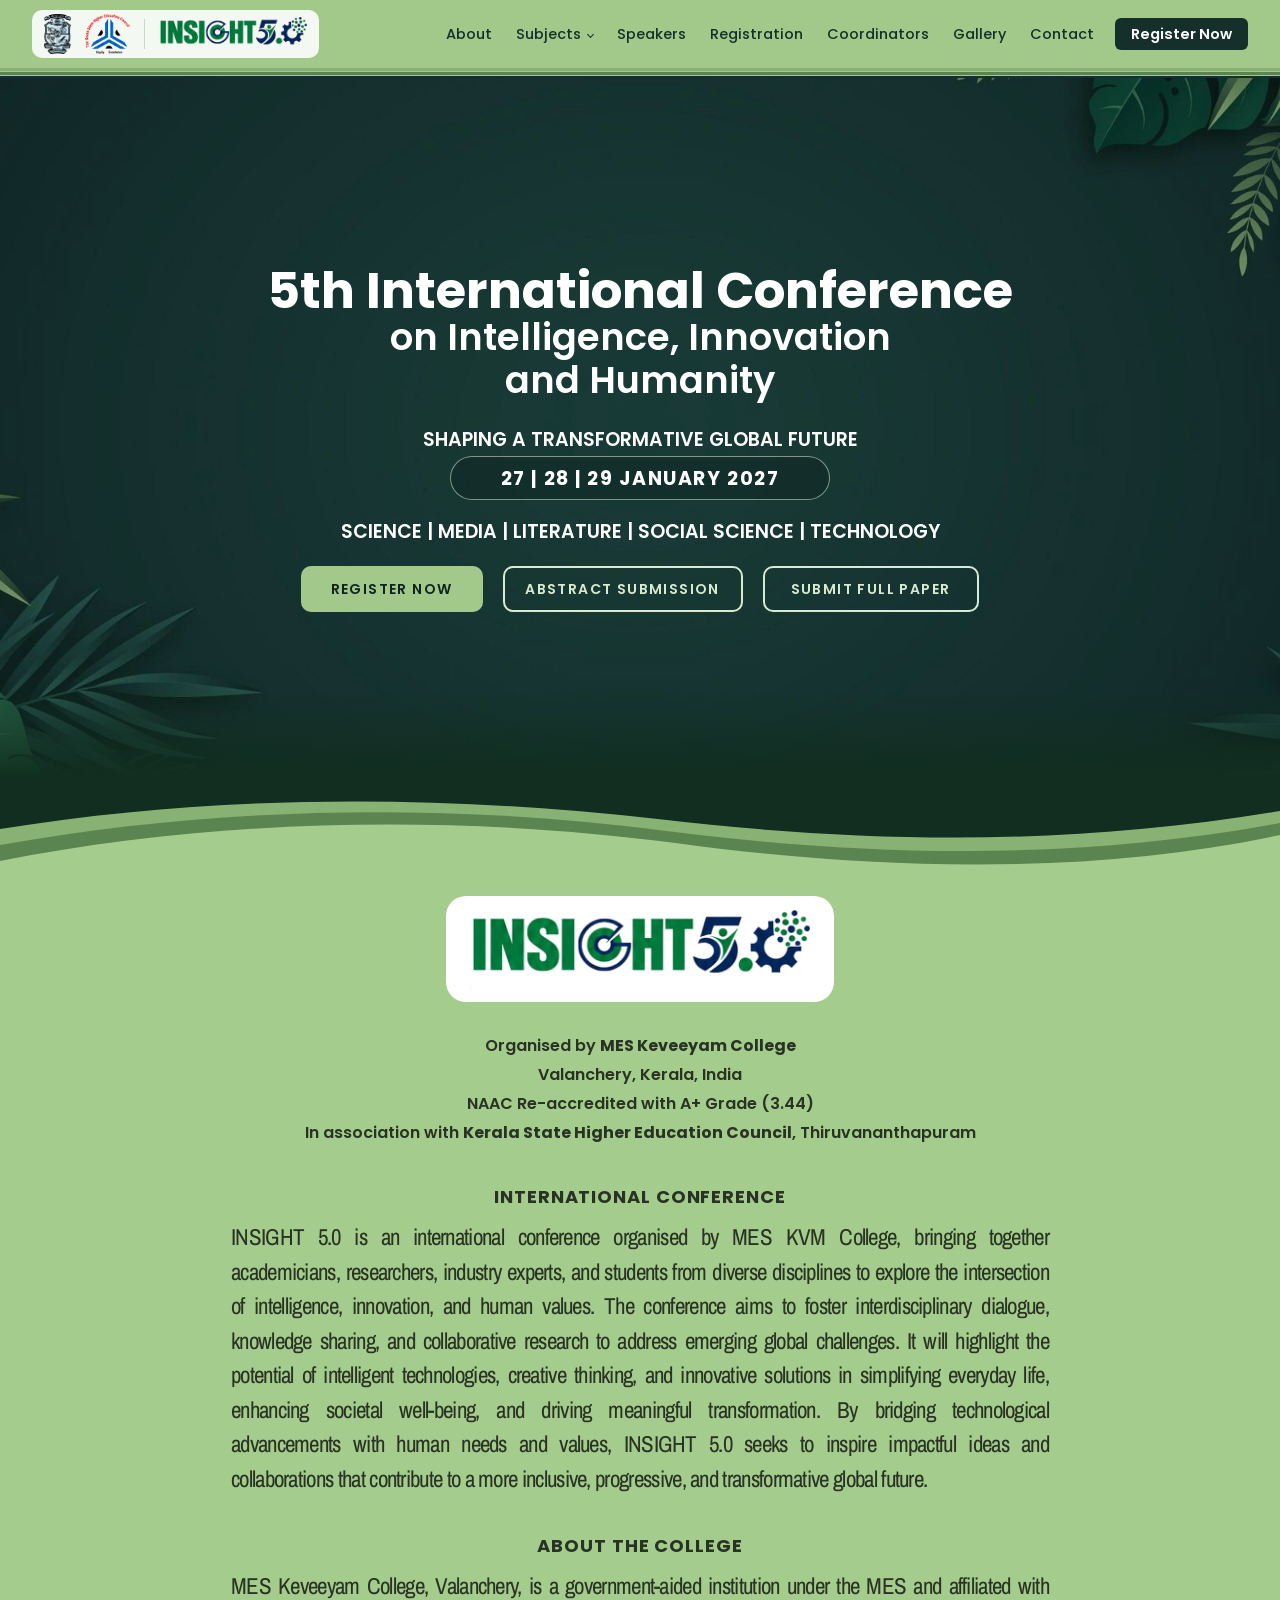
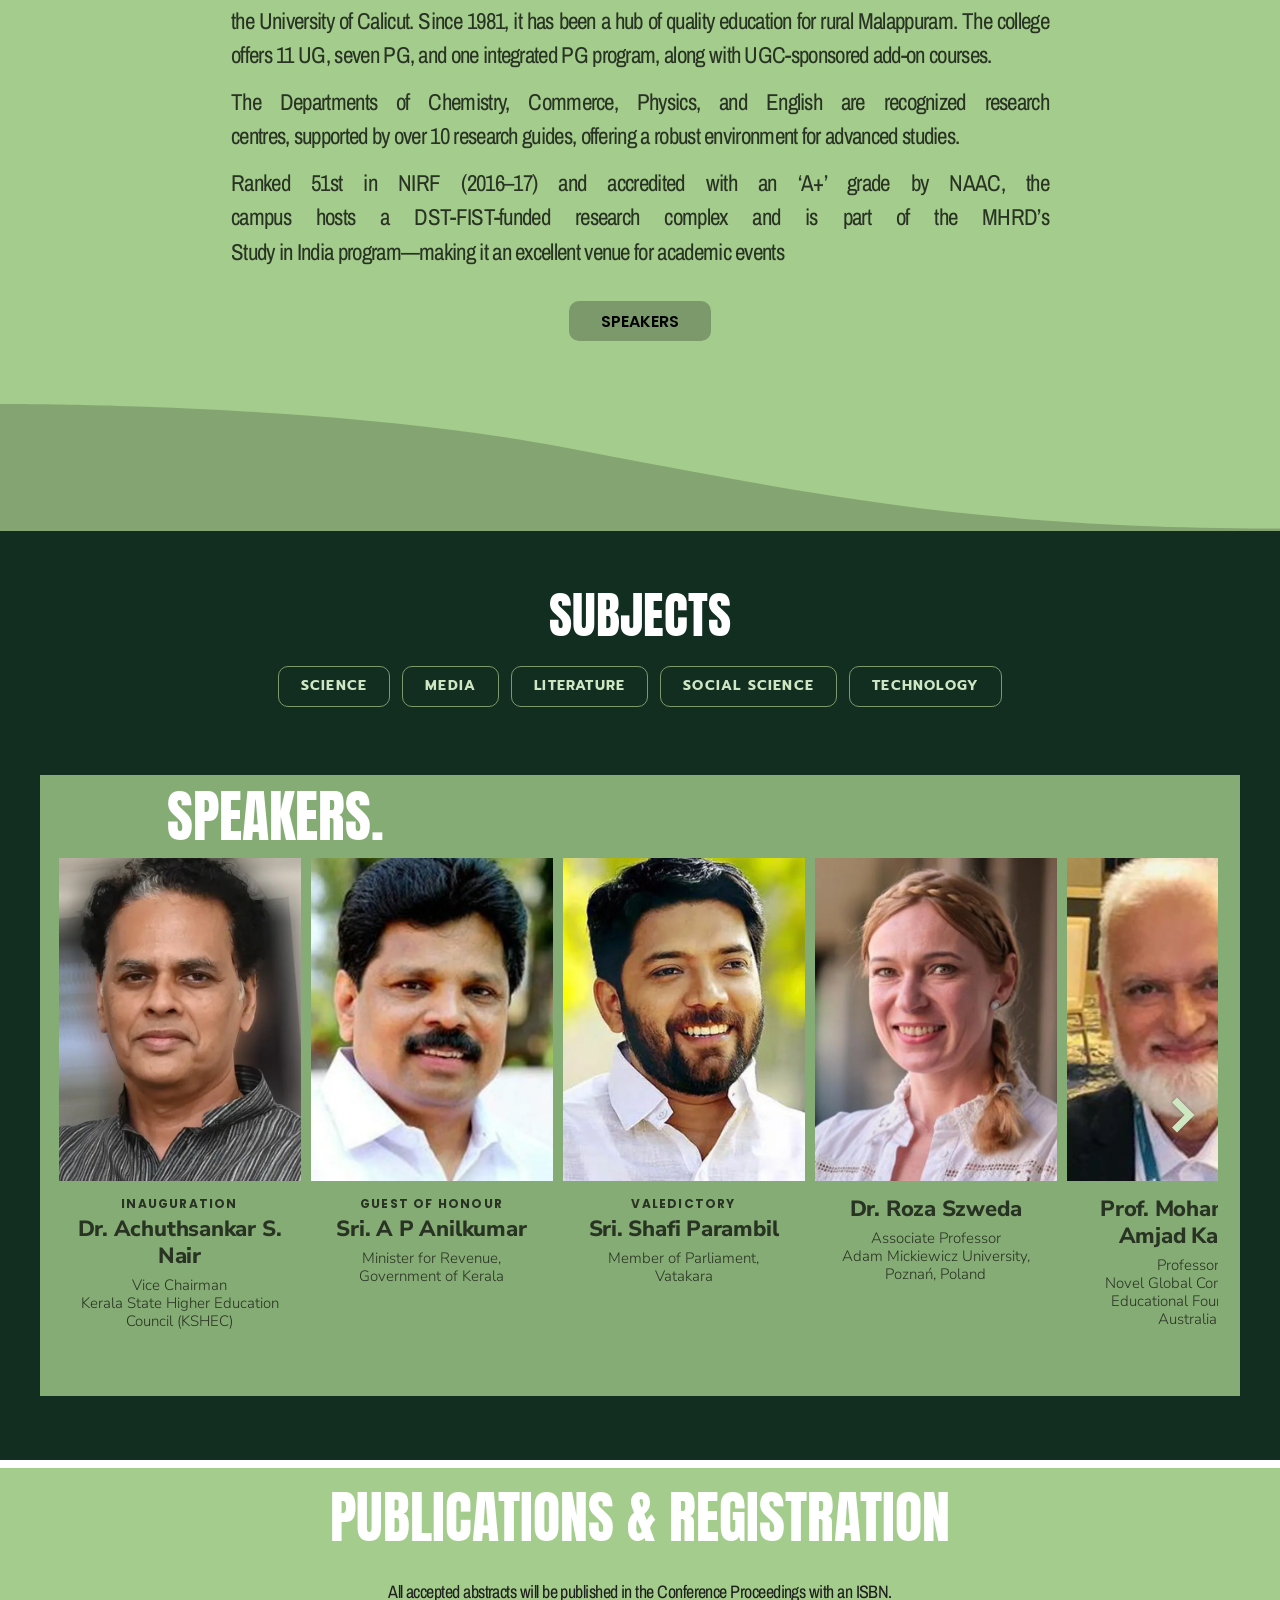
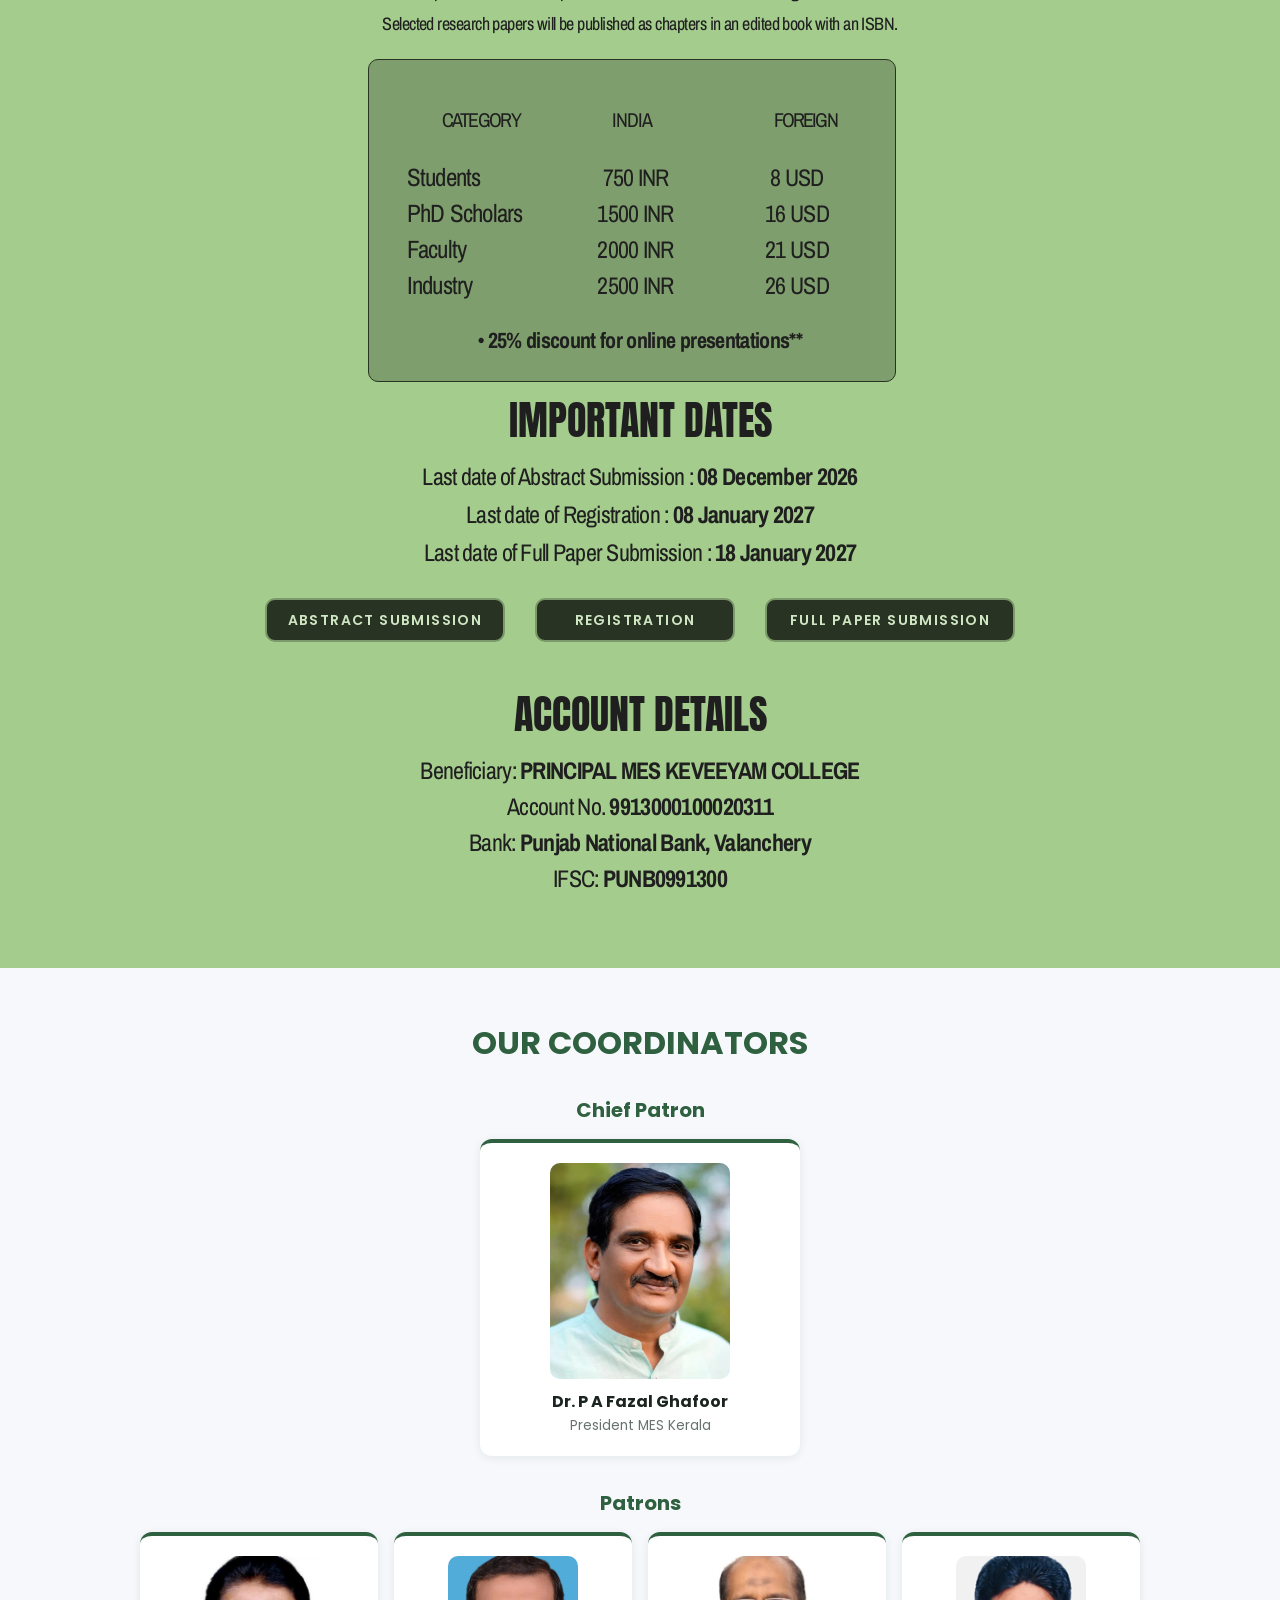
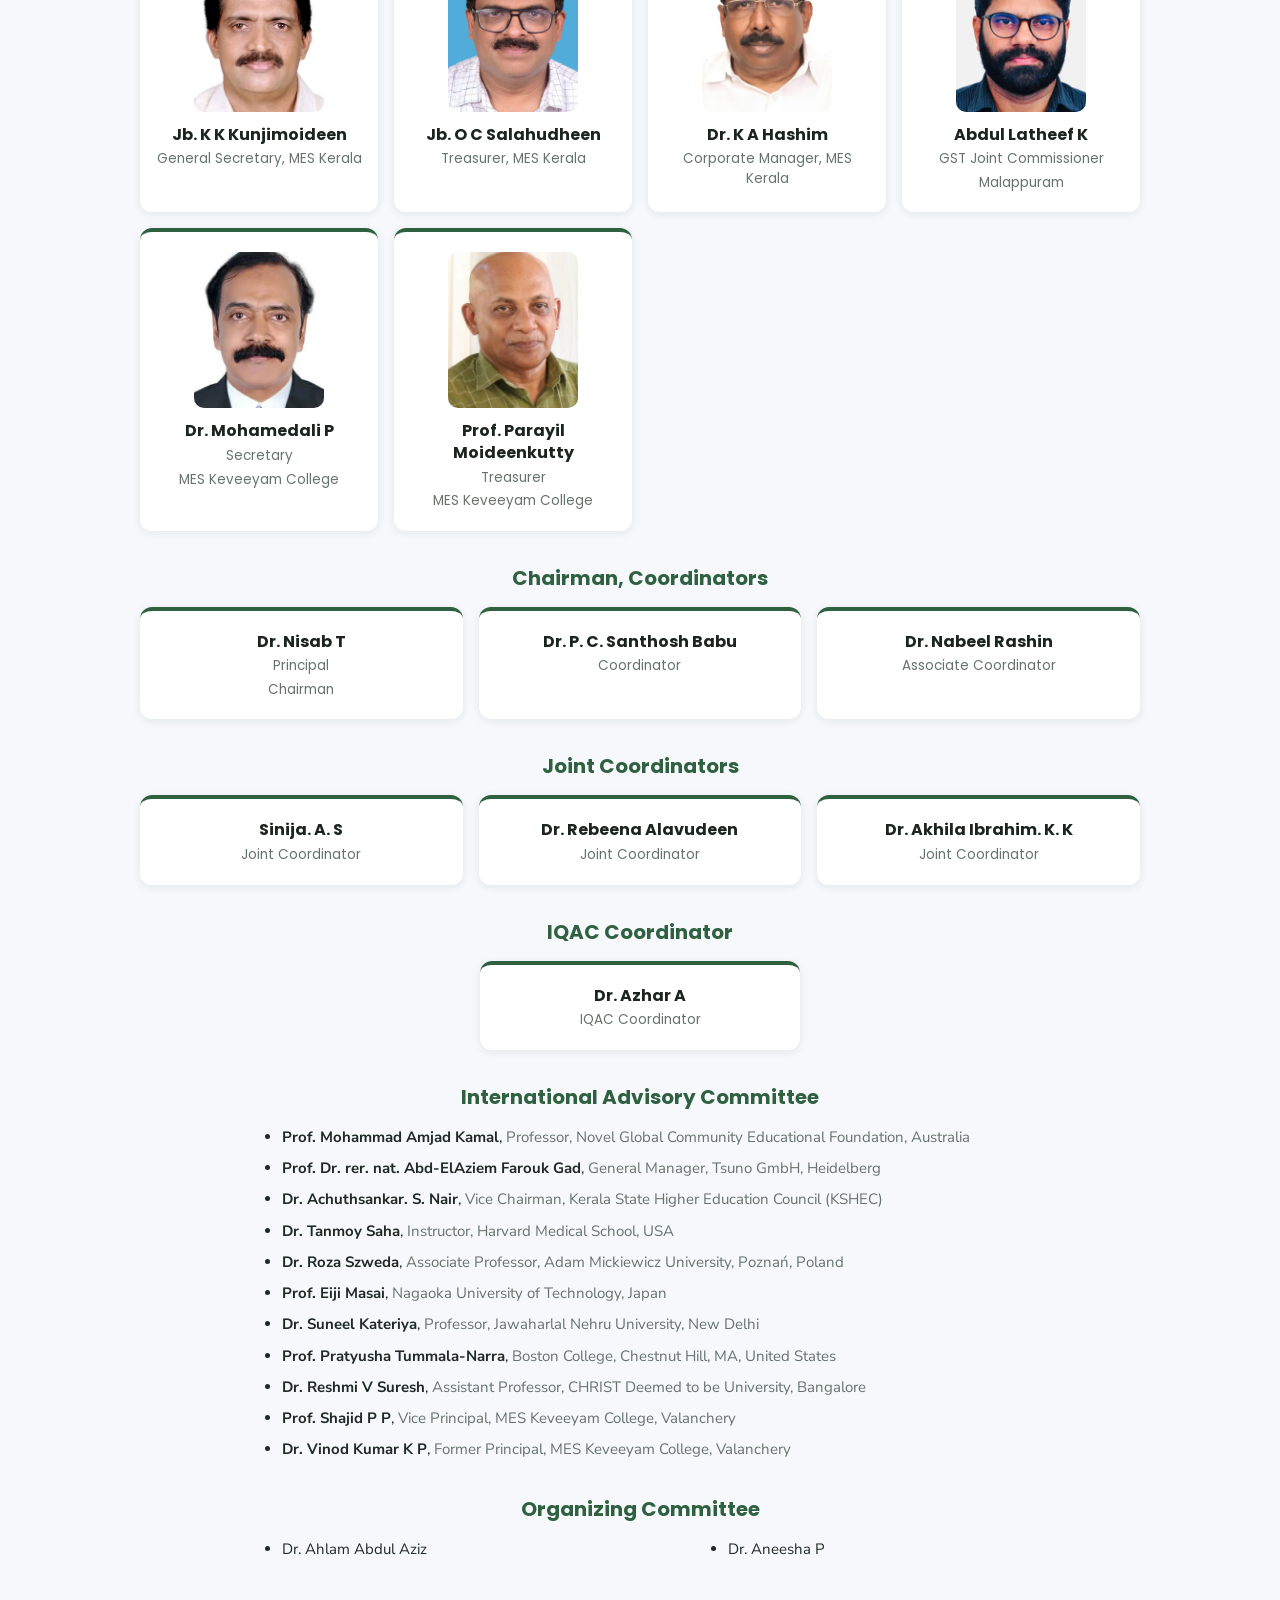
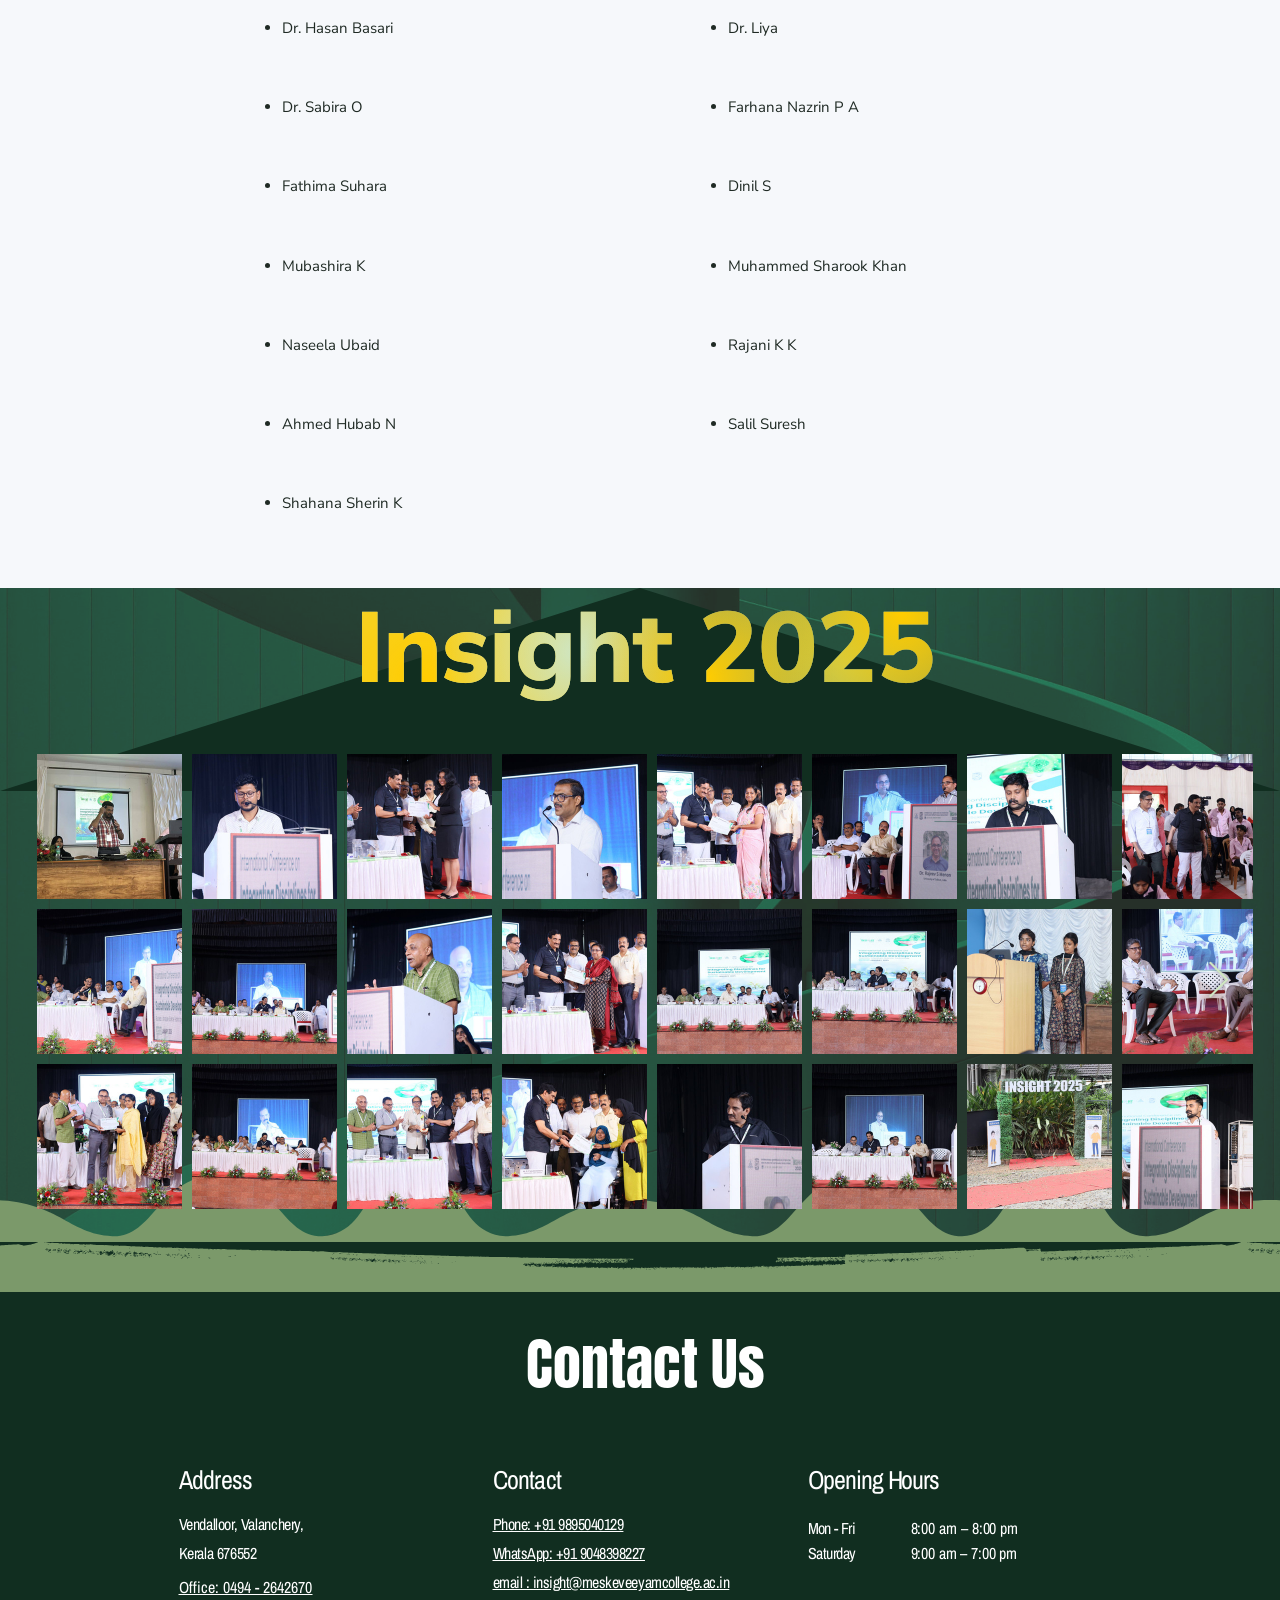
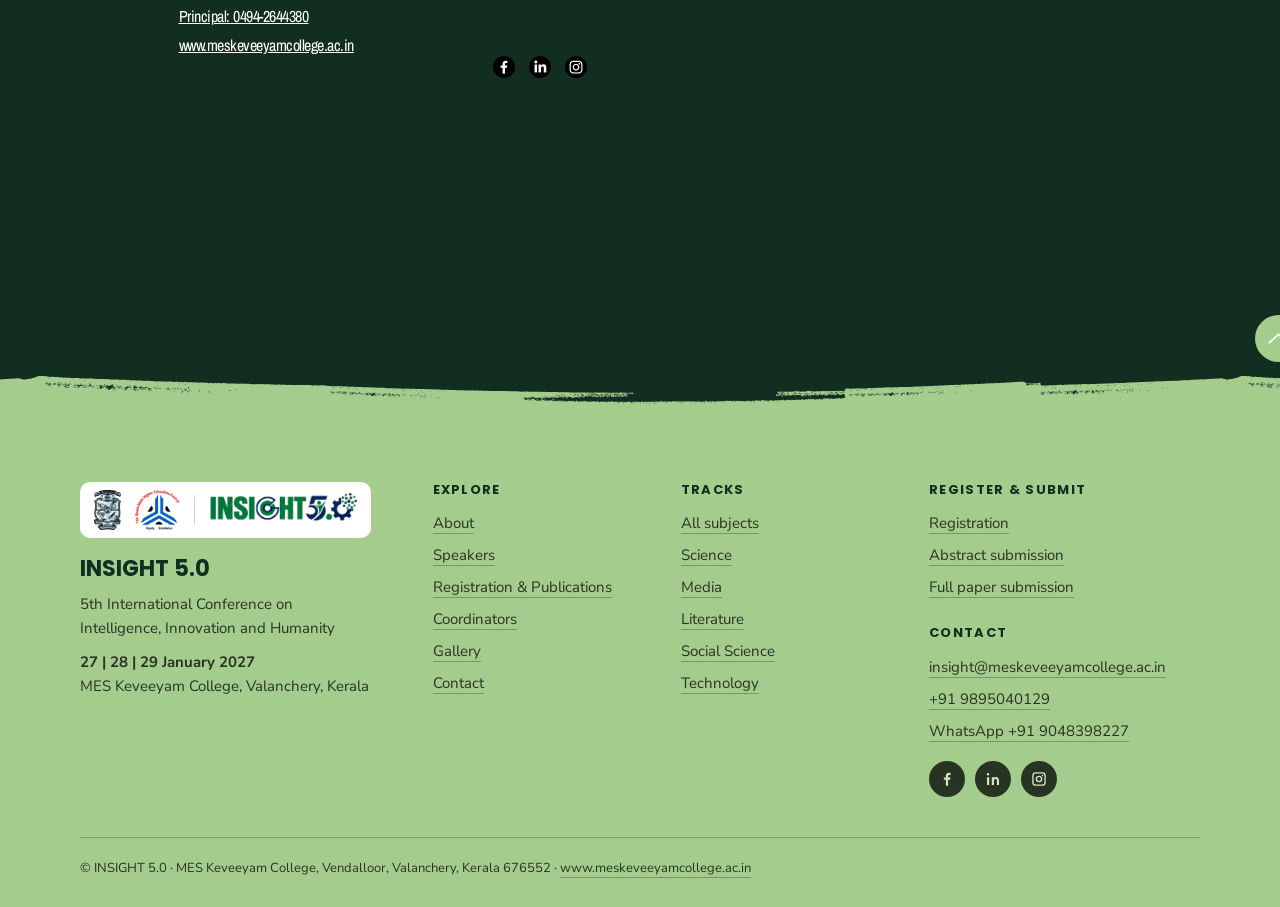
==== commit 598fcd7d: "Scrolling sage-green header, accent bands, layered hero wave" ====
--- a/index.html
+++ b/index.html
@@ -49,7 +49,7 @@
   <a class="a btn" href="https://docs.google.com/forms/d/e/1FAIpQLScoqUDLZjRSrxOSoxvELkDZR8YGfDpM719Bcm3mKfV924VyLA/viewform?usp=header" target="_blank" rel="noopener" style="left:calc(50% + 122.5px);top:488px;width:216px;height:46px;background:transparent;border:2px solid #D8EBD0;border-radius:10px"><span class="t-btn" style="font-size:14px;letter-spacing:1.4px;color:#D8EBD0">Submit Full Paper</span></a>
 </section>
 <section id="about" class="sec about" style="height:autopx;background:#A4CC8D;">
-  <div class="wv" style="top:-1px;height:70px;background-image:url(assets/waves/clean.svg)"></div>
+  <div class="wv" style="top:-1px;height:100px;background-image:url(assets/waves/clean.svg)"></div>
   <div class="wv" style="background-image:url(assets/waves/S3.svg);bottom:0;height:127px;opacity:0.25"></div>
   <div class="about-flow">
     <div class="about-logo"><img src="assets/logos/insight-5-0.webp" alt="INSIGHT 5.0" width="340" height="78"></div>
--- a/css/mobile.css
+++ b/css/mobile.css
@@ -4,9 +4,9 @@
 body{min-width:0}body>*:not(#m):not(script){display:none!important}html{scroll-padding-top:0}
 #m{display:block;width:320px;overflow:clip;position:relative;margin:0;font-family:"Nunito Sans","Avenir",Arial,sans-serif;color:#293323;background:#a4cc8d}
 #m *{box-sizing:border-box}#m h1,#m h2,#m h3,#m p{margin:0}#m a{color:inherit}
-#m .mh{position:sticky;top:0;height:0;z-index:50;transition:opacity .25s}#m .mh.hide{opacity:0;pointer-events:none}
-#m .mbar{position:absolute;left:0;top:0;width:320px;height:56px;background:#fff;border-bottom:1px solid #dfe6dc;display:flex;align-items:center;justify-content:space-between;padding:0 10px}
-#m .hl{display:flex;align-items:center;gap:8px}#m .hl .vd{width:1px;height:24px;background:#cdd7c9}
+#m .mh{position:relative;height:0;z-index:50}
+#m .mbar{position:absolute;left:0;top:0;width:320px;height:56px;background:#A2C98A;display:flex;align-items:center;justify-content:space-between;padding:0 10px}
+#m .mbar::after{content:"";position:absolute;left:0;right:0;top:100%;height:10px;background:linear-gradient(#88B273 0 3px,#A2C98A 3px 4px,#5A8550 4px 7px,#A2C98A 7px 8px,#15302B 8px 10px)}#m .hl{display:flex;align-items:center;gap:8px;background:#F4F8F2;padding:3px 9px;border-radius:9px}#m .hl .vd{width:1px;height:24px;background:#cdd7c9}
 #m .hl img{display:block;height:30px;width:auto}#m .hl img.ins{height:23px}#m .hl a{display:block;line-height:0}
 #m .hero{position:relative;height:590px;margin-top:0;padding-top:56px;background:#112e20;overflow:hidden}
 #m .hbg{position:absolute;left:0;top:56px;width:320px;height:534px;object-fit:cover;opacity:.85}
@@ -19,7 +19,7 @@
 
 
 #m .green{background:#a4cc8d}#m .dark{background:#112e20;color:#fff}
-#m .about{padding:30px 20px 36px;text-align:center}#m .lg img{display:block;margin:0 auto 18px;width:170px;height:auto;background:#fff;padding:8px 12px;border-radius:12px}
+#m .about{position:relative;padding:58px 20px 36px;text-align:center}#m .about::before{content:"";position:absolute;left:0;right:0;top:-1px;height:44px;background:url(../assets/waves/clean.svg) 0 0/100% 100% no-repeat}#m .lg img{display:block;margin:0 auto 18px;width:170px;height:auto;background:#fff;padding:8px 12px;border-radius:12px}
 #m .org{font:700 10px/16px Poppins,sans-serif;margin-bottom:18px}#m h3{font:700 12px/18px Poppins,sans-serif;letter-spacing:1.3px;text-transform:uppercase;margin:16px 0 8px}
 #m .j{font-size:14px;line-height:22px;text-align:justify;color:#1f1f1f}
 #m .pls{display:flex;flex-wrap:wrap;gap:8px;justify-content:center;margin-top:20px}
@@ -41,13 +41,13 @@
 #m .ar{position:absolute;top:45%;width:30px;height:30px;padding:0;border:0;border-radius:50%;background:rgba(17,46,32,.55);color:#cfe6c2;cursor:pointer;z-index:3}#m .ar svg{width:100%;height:100%}#m .ar-r{right:6px}#m .ar-l{left:6px}#m .ar-l svg{transform:scaleX(-1)}#m .ar[hidden]{display:none}
 #m .coordsec-m{background:#f6f8fb;line-height:0}#m .coord{display:block;width:320px;border:0}
 #m .contact{padding:0 20px 36px;font:400 14px/24px Arial,sans-serif}#m .contact .an{padding-top:30px}#m .contact h3{font:400 22px/28px Arial,sans-serif;letter-spacing:0;text-transform:none;margin:18px 0 8px}#m .contact p{margin-bottom:6px}
-#m .mburger{width:44px;height:44px;border:1px solid #cdd7c9;border-radius:8px;background:#fff;display:flex;flex-direction:column;justify-content:center;align-items:center;gap:4px;padding:0;cursor:pointer}
+#m .mburger{width:44px;height:44px;border:1px solid #5A8550;border-radius:8px;background:#F4F8F2;display:flex;flex-direction:column;justify-content:center;align-items:center;gap:4px;padding:0;cursor:pointer}
 #m .mburger span{display:block;width:18px;height:2px;background:#15302b;border-radius:2px;transition:transform .2s,opacity .2s}
 #m .mburger[aria-expanded=true] span:nth-child(1){transform:translateY(6px) rotate(45deg)}#m .mburger[aria-expanded=true] span:nth-child(2){opacity:0}#m .mburger[aria-expanded=true] span:nth-child(3){transform:translateY(-6px) rotate(-45deg)}
-#m .mmenu{position:fixed;left:0;right:0;top:56px;bottom:0;background:#fff;overflow:auto;padding:6px 16px 24px;display:flex;flex-direction:column;z-index:2;border-top:1px solid #dfe6dc}#m .mmenu[hidden]{display:none}
-#m .mmenu a,#m .mdd>button{display:flex;align-items:center;min-height:48px;width:100%;padding:0 6px;font:500 15px/1.2 Poppins,sans-serif;color:#15302b;text-decoration:none;background:none;border:0;border-bottom:1px solid #eef2ec;text-align:left;cursor:pointer}#m .mmenu a:active,#m .mdd>button:active{background:#f3f8ef}#m .mdd>button{justify-content:space-between}#m .mdd>button::after{content:"";width:6px;height:6px;border:solid currentColor;border-width:0 1.5px 1.5px 0;transform:rotate(45deg);margin-right:4px}#m .mdd>button[aria-expanded=true]::after{transform:rotate(-135deg)}#m .mdd-l{padding-left:14px}#m .mdd-l[hidden]{display:none}
+#m .mmenu{position:absolute;left:0;right:0;top:56px;background:#A2C98A;padding:6px 16px 24px;display:flex;flex-direction:column;z-index:2;border-top:1px solid #88B273;box-shadow:0 12px 20px rgba(21,48,43,.2)}#m .mmenu[hidden]{display:none}
+#m .mmenu a,#m .mdd>button{display:flex;align-items:center;min-height:48px;width:100%;padding:0 6px;font:500 15px/1.2 Poppins,sans-serif;color:#15302B;text-decoration:none;background:none;border:0;border-bottom:1px solid #88B273;text-align:left;cursor:pointer}#m .mmenu a:active,#m .mdd>button:active{background:#B4D89C}#m .mdd>button{justify-content:space-between}#m .mdd>button::after{content:"";width:6px;height:6px;border:solid currentColor;border-width:0 1.5px 1.5px 0;transform:rotate(45deg);margin-right:4px}#m .mdd>button[aria-expanded=true]::after{transform:rotate(-135deg)}#m .mdd-l{padding-left:14px;background:#F4F8F2}#m .mdd-l[hidden]{display:none}
 
-#m .mmenu a.mcta{background:#15302b;color:#fff;justify-content:center;margin-top:16px;border:0;border-radius:6px;min-height:46px}
+#m .mmenu a.mcta{background:#15302B;color:#fff;justify-content:center;margin-top:16px;border:0;border-radius:6px;min-height:46px}
 #m .mh.open{opacity:1!important;pointer-events:auto!important}#m .mh.scrolled .mbar{box-shadow:0 2px 8px rgba(21,48,43,.12)}
 #m .sf p{margin:0 0 10px}#m .sf h3{font:700 13px/1.2 Poppins,sans-serif;letter-spacing:1.3px;margin:0 0 12px;color:#112e20}#m .sf h3.gap{margin-top:22px}#m .sf-c{margin:28px 0 0}#m .sf a{border-bottom:1px solid rgba(41,51,35,.35)}#m .sf .hlogos a,#m .sf .sf-soc a{border:0}#m .sf .hlogos{display:inline-flex}#m .sf .hlogos img{height:36px!important}#m .sf .hlogos a:last-child img{height:26px!important}#m .sf-soc a{display:flex;color:#cfe6c2}#m .mfoot .sf{padding:36px 20px 24px;font-size:14px}#m .mfoot .sf-in{grid-template-columns:1fr;gap:26px}#m .mfoot .sf-c{font-size:12px;margin-top:28px}#m .mfoot .sf-brand .hlogos{transform-origin:0 0}
 #m .mtop{position:fixed;right:20px;bottom:30px;width:43px;height:43px;border-radius:50%;padding:0;border:1px solid #293323;background:#cfe6c2;display:flex;align-items:center;justify-content:center;cursor:pointer;z-index:60}#m .mtop[hidden]{display:none}
--- a/css/site.css
+++ b/css/site.css
@@ -1,40 +1,40 @@
 /* INSIGHT 5.0 – shared navigation, footer and track pages */
 :root{--g1:#a4cc8d;--g2:#cfe6c2;--g3:#7b996a;--forest:#112e20;--ink:#293323;--leaf:#526646;--tx:#1f1f1f;--r:14px;--w:1120px}
 /* ---------- header: one full-width bar ---------- */
-html{scroll-padding-top:68px}
-.site-hdr{position:sticky;top:0;z-index:80;height:68px;background:#fff;border-bottom:1px solid #dfe6dc;font-family:Poppins,Arial,sans-serif}
-.site-hdr.scrolled{box-shadow:0 2px 10px rgba(21,48,43,.1)}
-.site-hdr .hwrap{max-width:1264px;height:100%;margin:0 auto;padding:0 24px;display:flex;align-items:center;justify-content:space-between;gap:20px}
-.hlogos{display:flex;align-items:center;gap:14px;flex:0 0 auto}.hlogos a{display:block;line-height:0}
+html{scroll-padding-top:0}
+.site-hdr{position:relative;z-index:80;background:#A2C98A;font-family:Poppins,Arial,sans-serif}
+.site-hdr::after{content:"";display:block;height:10px;background:linear-gradient(#88B273 0 3px,#A2C98A 3px 4px,#5A8550 4px 7px,#A2C98A 7px 8px,#15302B 8px 10px)}
+.site-hdr .hwrap{max-width:1264px;height:68px;margin:0 auto;padding:0 24px;display:flex;align-items:center;justify-content:space-between;gap:20px}
+.hlogos{display:flex;align-items:center;gap:14px;flex:0 0 auto;background:#F4F8F2;padding:4px 12px;border-radius:10px}.hlogos a{display:block;line-height:0}
 .hlogos img{display:block;height:40px;width:auto;object-fit:contain}.hlogos img.ins{height:34px}
 .hlogos .vd{width:1px;height:30px;background:#cdd7c9}
 .hnav ul{list-style:none;margin:0;padding:0;display:flex;align-items:center;gap:2px}
-.hnav a,.hnav button{font:500 14.5px/1 Poppins,Arial,sans-serif;color:#15302b;text-decoration:none;background:none;border:0;padding:9px 11px;border-radius:6px;cursor:pointer;display:block;white-space:nowrap}
-.hnav a:hover,.hnav button:hover,.hnav .dd:focus-within>button{color:#2f6d4c;text-decoration:underline;text-underline-offset:6px;text-decoration-thickness:2px}
+.hnav a,.hnav button{font:500 14.5px/1 Poppins,Arial,sans-serif;color:#15302B;text-decoration:none;background:none;border:0;padding:9px 11px;border-radius:6px;cursor:pointer;display:block;white-space:nowrap}
+.hnav a:hover,.hnav button:hover,.hnav .dd:focus-within>button{color:#0F2420;text-decoration:underline;text-underline-offset:6px;text-decoration-thickness:2px}
 .hnav .dd{position:relative}.hnav .dd>button::after{content:"";display:inline-block;margin-left:7px;width:5px;height:5px;border:solid currentColor;border-width:0 1.5px 1.5px 0;transform:translateY(-2px) rotate(45deg)}
-.hnav .ddm{position:absolute;left:-8px;top:calc(100% + 12px);min-width:190px;background:#fff;border:1px solid #dfe6dc;border-radius:8px;padding:6px;box-shadow:0 10px 26px rgba(21,48,43,.16);display:none;flex-direction:column}
+.hnav .ddm{position:absolute;left:-8px;top:calc(100% + 12px);min-width:190px;background:#F4F8F2;border:1px solid #88B273;border-radius:8px;padding:6px;box-shadow:0 10px 26px rgba(21,48,43,.16);display:none;flex-direction:column}
 .hnav .ddm::before{content:"";position:absolute;left:0;right:0;top:-14px;height:14px}
-.hnav .dd:hover>.ddm,.hnav .dd.open>.ddm{display:flex}.hnav .ddm a{padding:9px 10px}
-.hnav .cta a{background:#15302b;color:#fff;padding:9px 16px;margin-left:8px;border-radius:6px;font-weight:600;text-decoration:none}.hnav .cta a:hover{background:#2f6d4c;color:#fff;text-decoration:none}
+.hnav .dd:hover>.ddm,.hnav .dd.open>.ddm{display:flex}.hnav .ddm a{padding:9px 10px}.hnav .ddm a:hover{background:#dfeed6;text-decoration:none}
+.hnav .cta a{background:#15302B;color:#fff;padding:9px 16px;margin-left:8px;border-radius:6px;font-weight:600;text-decoration:none}.hnav .cta a:hover{background:#0D1F1B;color:#fff;text-decoration:none}
 .hburger{display:none}
-.hnav a:focus-visible,.hnav button:focus-visible,.hburger:focus-visible{outline:2px solid #2f6d4c;outline-offset:2px}
+.hnav a:focus-visible,.hnav button:focus-visible,.hburger:focus-visible{outline:2px solid #15302B;outline-offset:2px}
 @media (min-width:1024px) and (max-width:1199px){
  .site-hdr .hwrap{padding:0 14px;gap:10px}.hlogos{gap:10px}.hlogos img{height:36px}.hlogos img.ins{height:30px}
  .hnav a,.hnav button{font-size:13.5px;padding:9px 7px}.hnav .cta a{padding:9px 12px;margin-left:4px}
 }
 @media (max-width:1023px){
- .site-hdr{height:60px}html{scroll-padding-top:60px}.site-hdr .hwrap{padding:0 14px}
+ .site-hdr .hwrap{height:60px;padding:0 14px}
  .hlogos{gap:10px}.hlogos img{height:32px}.hlogos img.ins{height:27px}.hlogos .vd{height:24px}
- .hburger{display:flex;flex-direction:column;justify-content:center;align-items:center;gap:4px;width:calc(44px*var(--zi,1));height:calc(44px*var(--zi,1));border:1px solid #cdd7c9;border-radius:8px;background:#fff;padding:0;cursor:pointer}
+ .hburger{display:flex;flex-direction:column;justify-content:center;align-items:center;gap:4px;width:calc(44px*var(--zi,1));height:calc(44px*var(--zi,1));border:1px solid #5A8550;border-radius:8px;background:#F4F8F2;padding:0;cursor:pointer}
  .hburger span{display:block;width:16px;height:2px;background:#15302b;border-radius:2px;transition:transform .2s,opacity .2s}
  .hburger[aria-expanded=true] span:nth-child(1){transform:translateY(6px) rotate(45deg)}.hburger[aria-expanded=true] span:nth-child(2){opacity:0}.hburger[aria-expanded=true] span:nth-child(3){transform:translateY(-6px) rotate(-45deg)}
- .hnav{display:none;position:fixed;left:0;right:0;top:60px;bottom:0;background:#fff;overflow:auto;padding:8px 16px 24px;border-top:1px solid #dfe6dc;z-index:79}
+ .hnav{display:none;position:absolute;left:0;right:0;top:100%;background:#A2C98A;padding:8px 16px 24px;border-top:1px solid #88B273;z-index:79;box-shadow:0 12px 20px rgba(21,48,43,.18)}
  .hnav.open{display:block}.hnav ul{flex-direction:column;align-items:stretch;gap:0}
- .hnav a,.hnav button{font-size:16px;min-height:calc(48px*var(--zi,1));display:flex;align-items:center;width:100%;text-align:left;padding:0 6px;border-radius:0;border-bottom:1px solid #eef2ec}
- .hnav a:hover,.hnav button:hover{text-decoration:none;background:#f3f8ef;color:#15302b}
+ .hnav a,.hnav button{font-size:16px;min-height:calc(48px*var(--zi,1));display:flex;align-items:center;width:100%;text-align:left;padding:0 6px;border-radius:0;border-bottom:1px solid #88B273}
+ .hnav a:hover,.hnav button:hover{text-decoration:none;background:#B4D89C;color:#0F2420}
  .hnav .dd>button{justify-content:space-between}.hnav .dd>button::after{margin:0 4px 0 0}.hnav .dd.open>button::after{transform:translateY(2px) rotate(-135deg)}
- .hnav .ddm{position:static;display:none;border:0;box-shadow:none;padding:0 0 0 16px;min-width:0}.hnav .dd:hover>.ddm{display:none}.hnav .dd.open>.ddm{display:flex}.hnav .ddm::before{display:none}
- .hnav .cta a{margin:16px 0 0;justify-content:center;border:0;border-radius:6px;min-height:calc(48px*var(--zi,1));color:#fff}.hnav .cta a:hover{background:#2f6d4c;color:#fff}
+ .hnav .ddm{position:static;display:none;border:0;box-shadow:none;padding:0 0 0 16px;min-width:0;background:#F4F8F2;border-radius:0}.hnav .dd:hover>.ddm{display:none}.hnav .dd.open>.ddm{display:flex}.hnav .ddm::before{display:none}
+ .hnav .cta a{margin:16px 0 0;justify-content:center;border:0;border-radius:6px;min-height:calc(48px*var(--zi,1));color:#fff}.hnav .cta a:hover{background:#0D1F1B;color:#fff}
 }
 /* ---------- footer ---------- */
 .sf{background:var(--g1);color:var(--ink);font:400 15px/1.6 "Nunito Sans",Arial,sans-serif;padding:56px 24px 28px;position:relative}
@@ -109,7 +109,7 @@
 
 /* ---------- hero (homepage) ---------- */
 #top .bgimg{opacity:.85}
-#top .hedge{position:absolute;left:0;right:0;bottom:0;height:90px;background:linear-gradient(to bottom,rgba(17,46,32,0),#112E20)}
+#top .hedge{position:absolute;left:0;right:0;bottom:0;height:90px;pointer-events:none;background:linear-gradient(to bottom,rgba(17,46,32,0),#112E20)}
 #top h1{text-wrap:balance}#top p{text-wrap:balance}
 #top .datebadge{display:flex;align-items:center;justify-content:center;margin:0;font:700 19px/1 Poppins,sans-serif;letter-spacing:1.6px;color:#fff;border:1px solid rgba(216,235,208,.55);background:rgba(15,36,32,.45);border-radius:999px}
 #top .btn{display:flex;align-items:center;justify-content:center;text-decoration:none;transition:background .2s,color .2s,transform .2s}
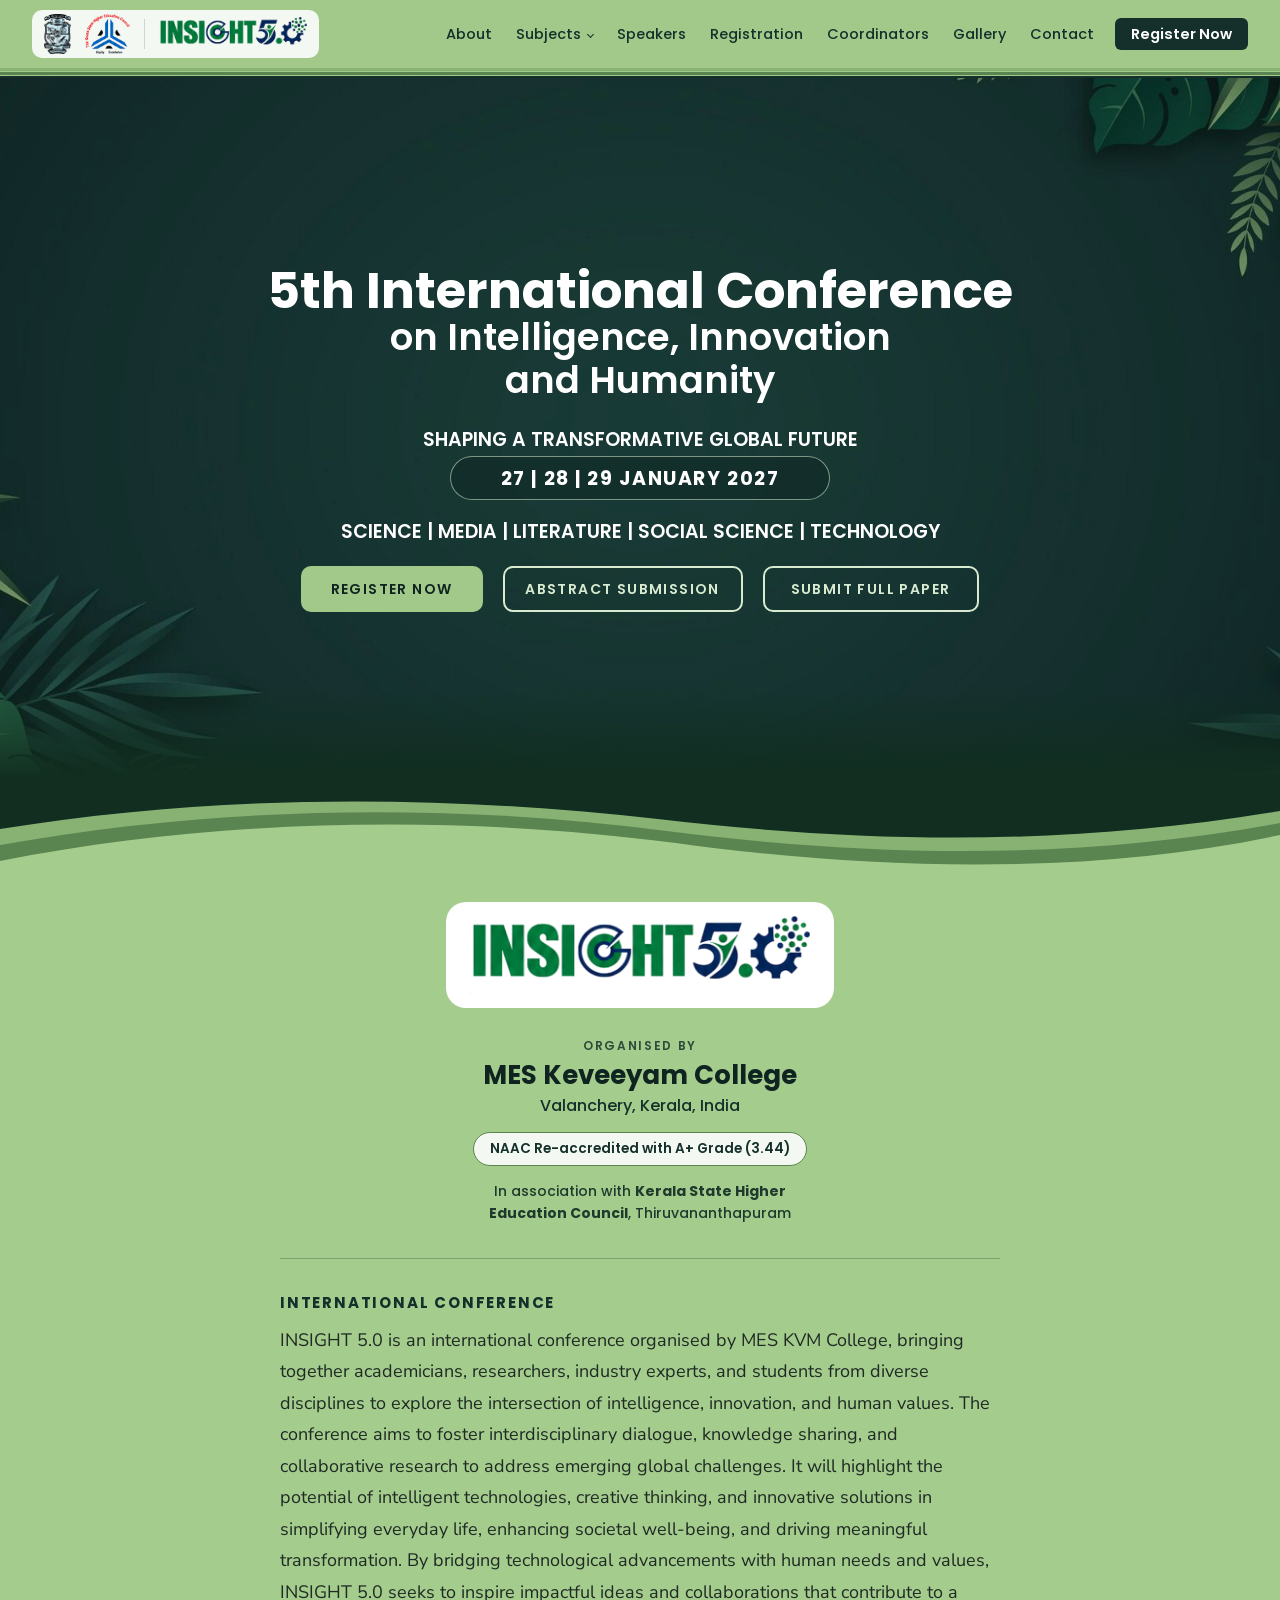
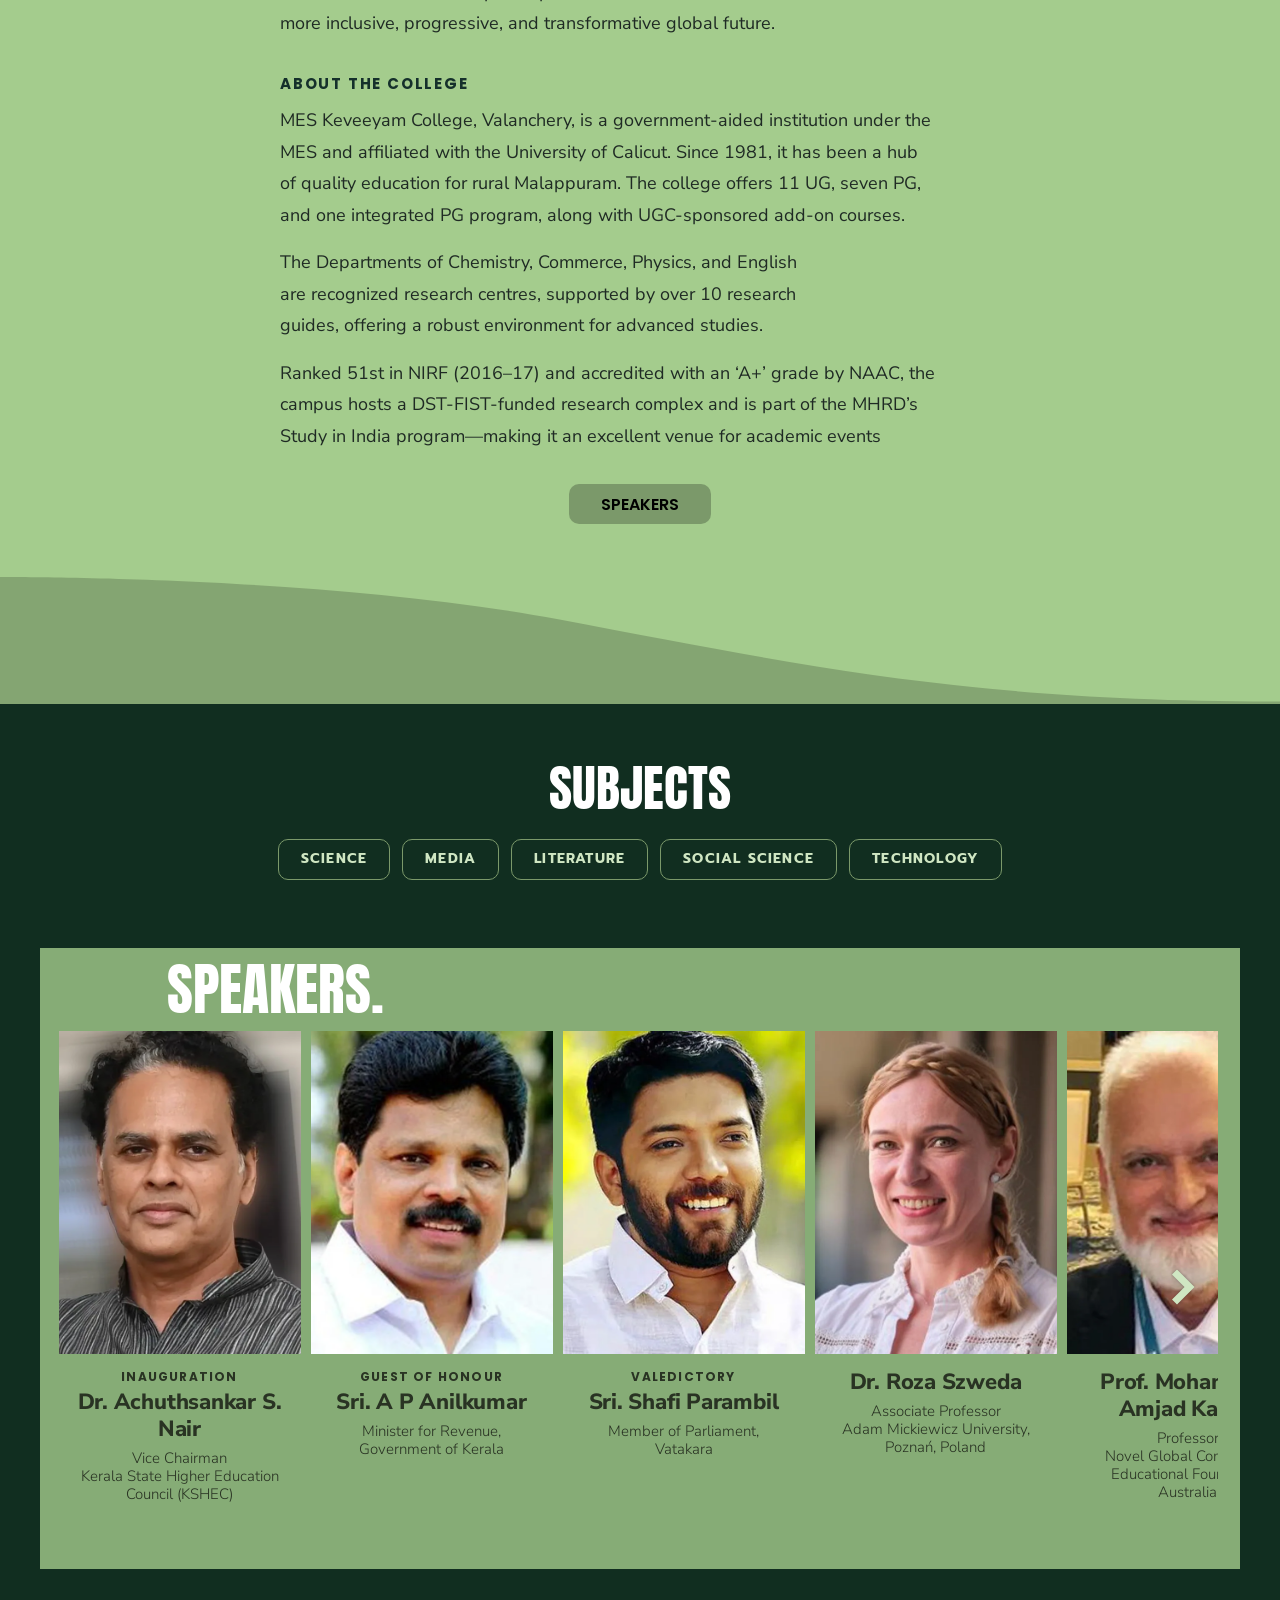
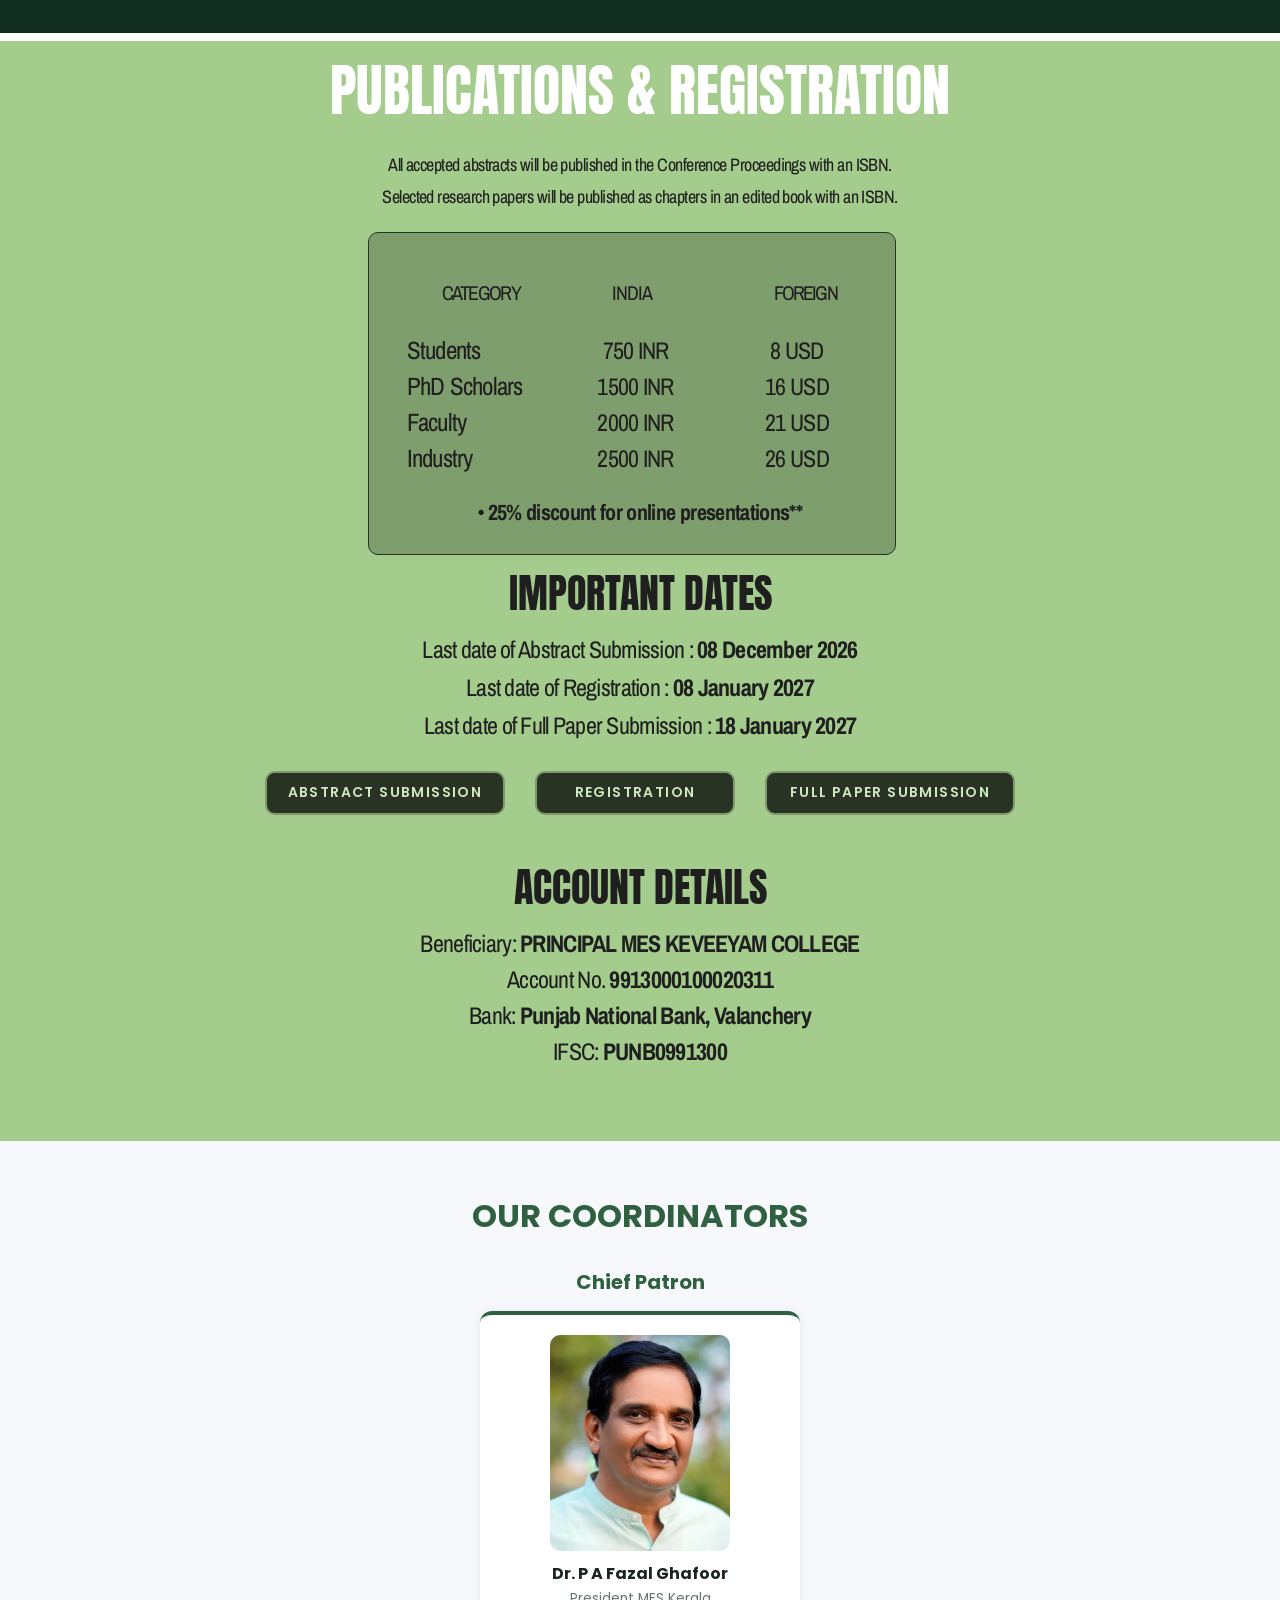
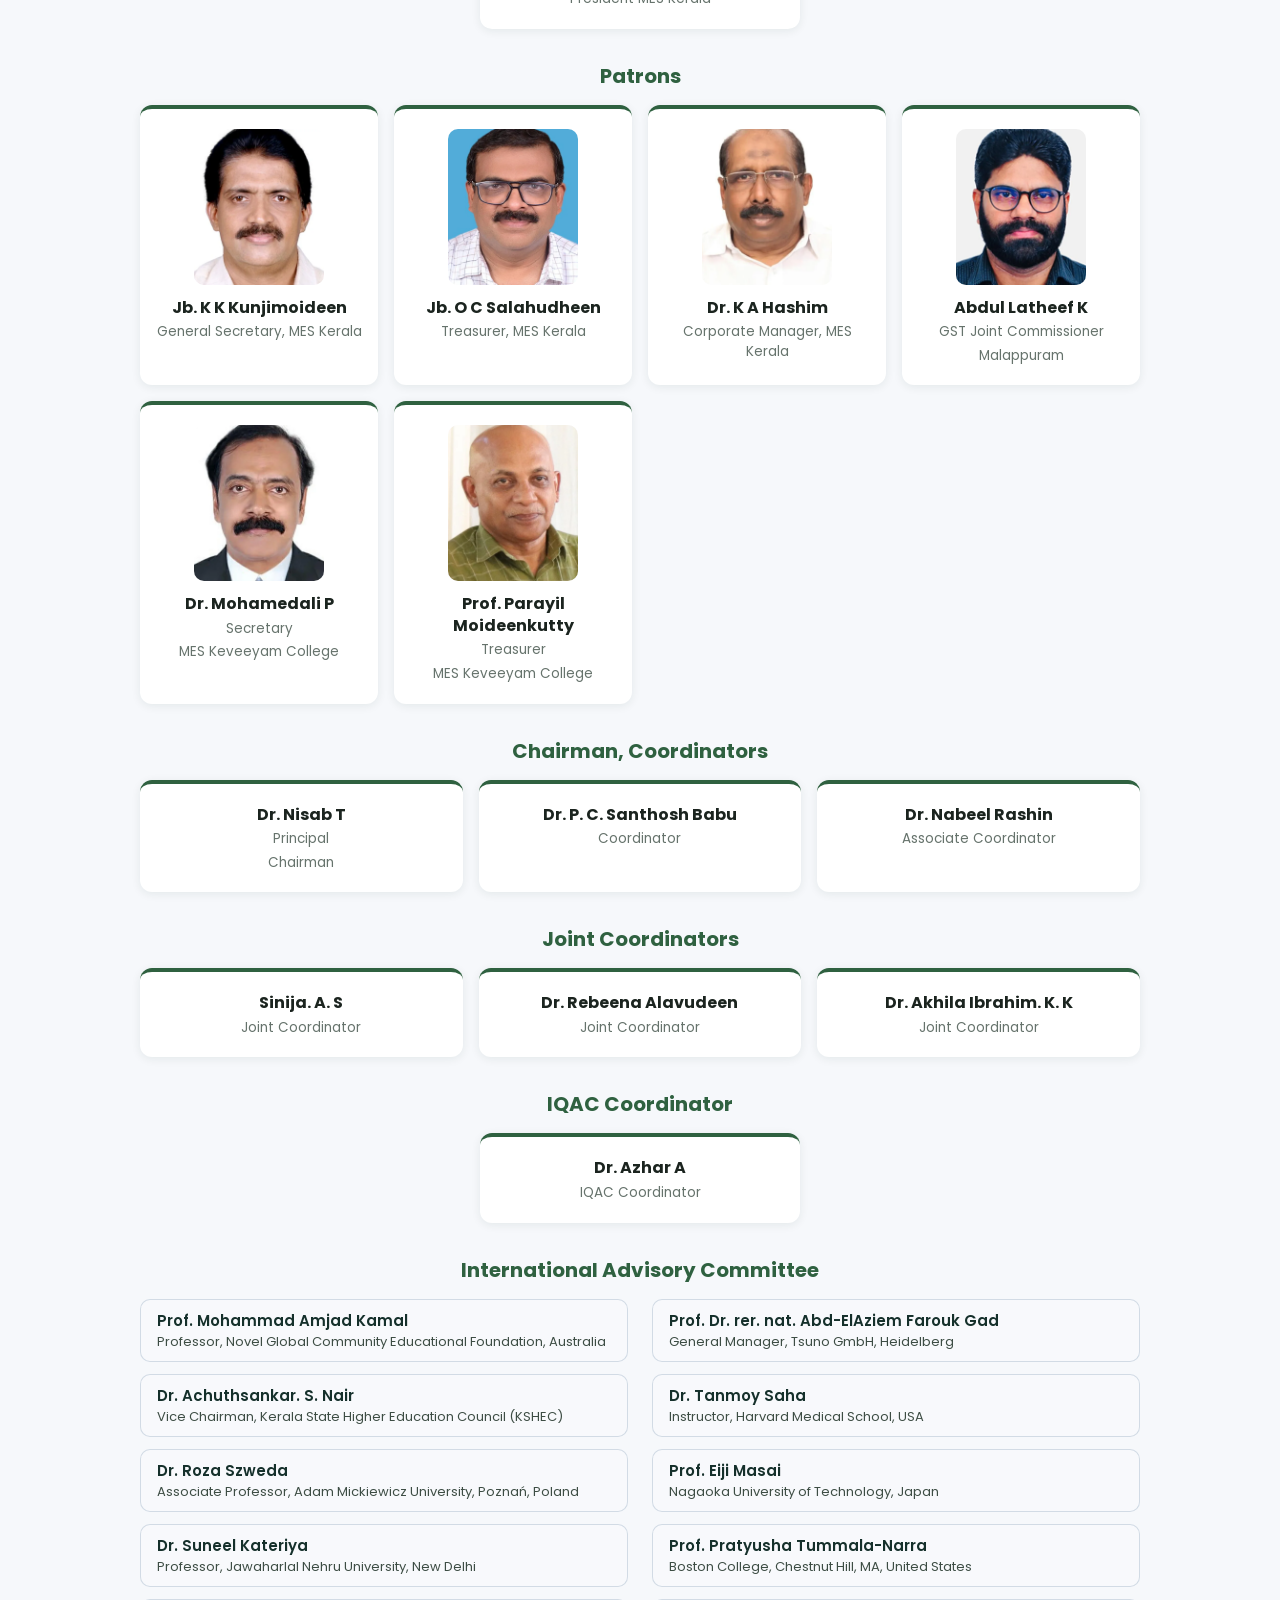
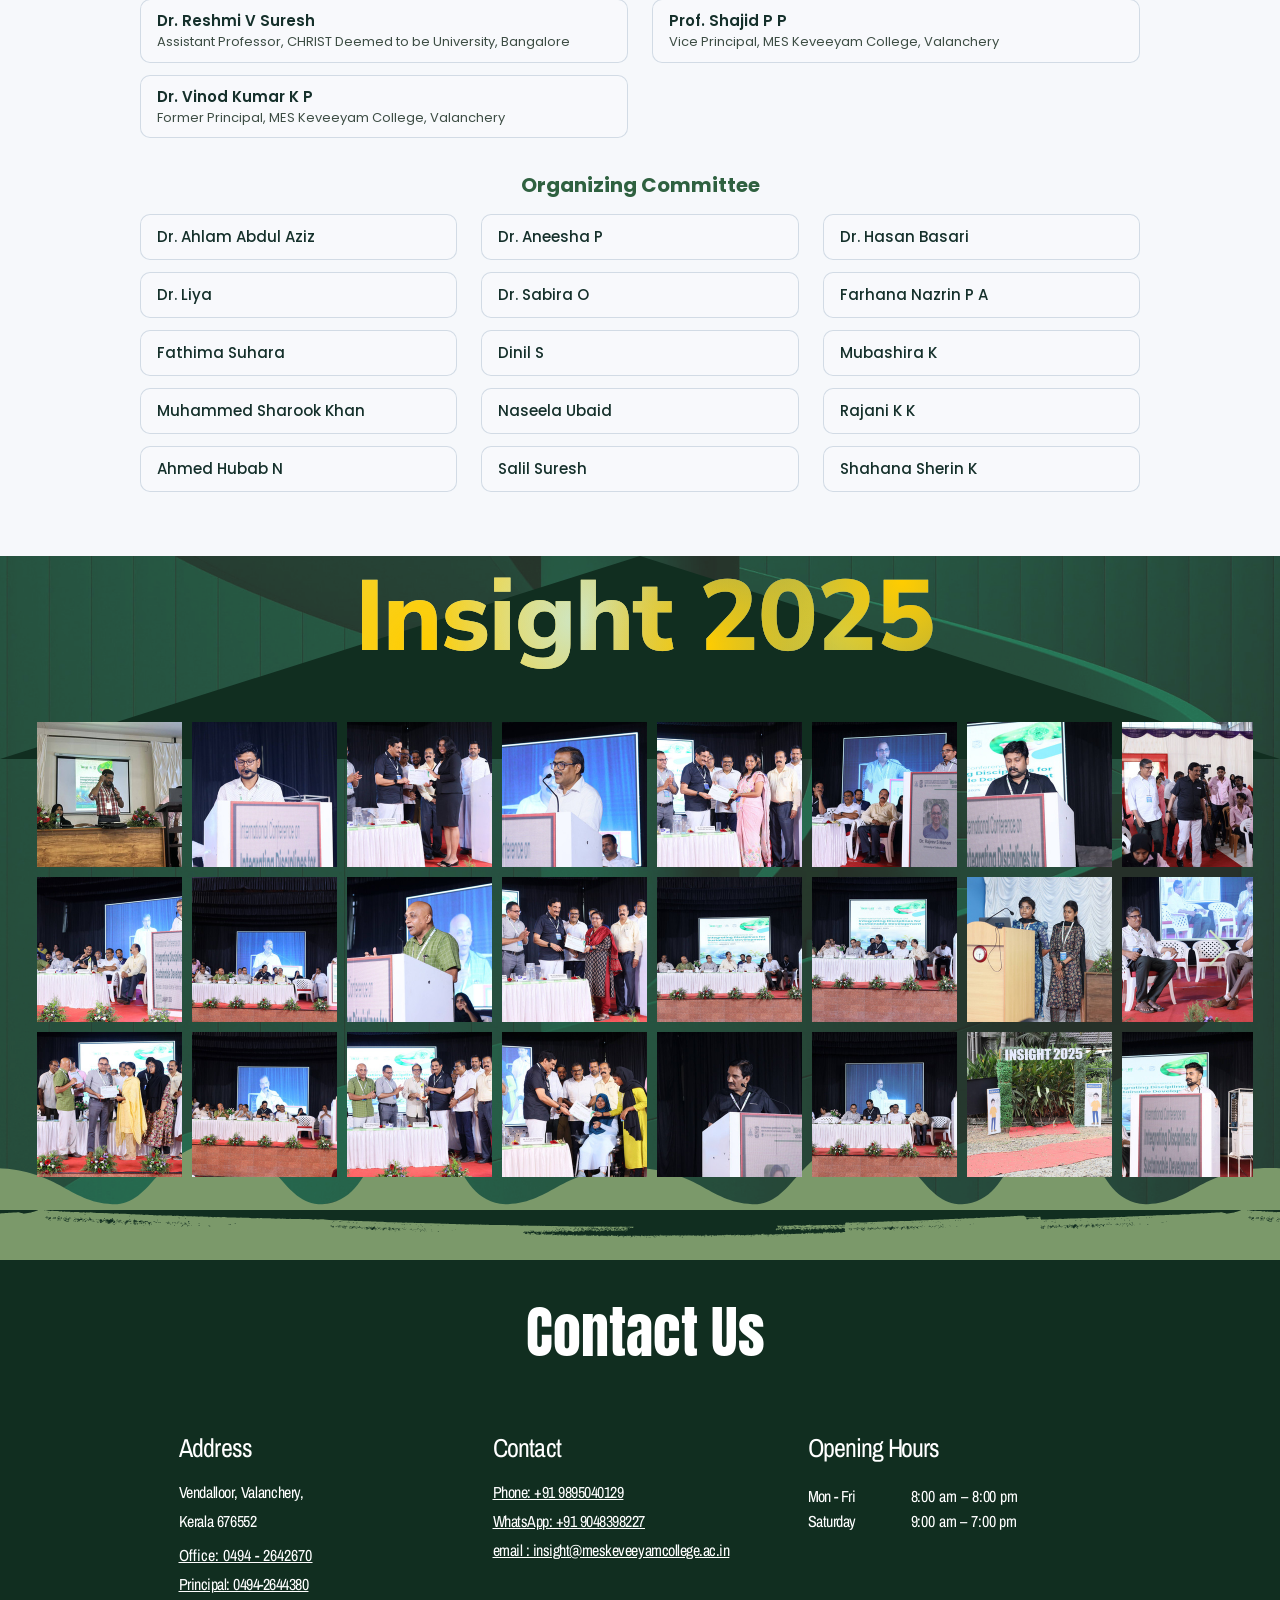
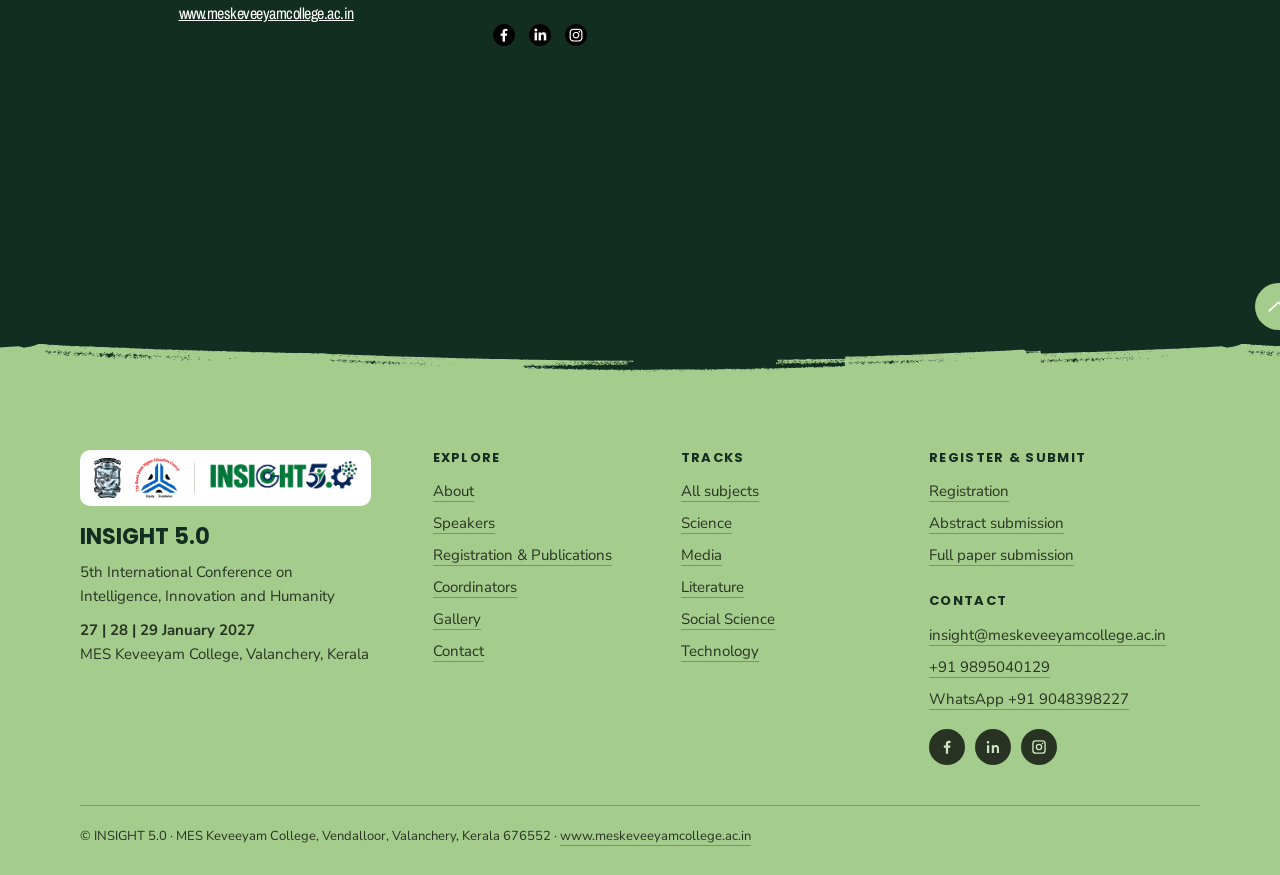
==== commit 345d7cb9: "About typography, anchor fixes, committee grid" ====
--- a/index.html
+++ b/index.html
@@ -53,7 +53,8 @@
   <div class="wv" style="background-image:url(assets/waves/S3.svg);bottom:0;height:127px;opacity:0.25"></div>
   <div class="about-flow">
     <div class="about-logo"><img src="assets/logos/insight-5-0.webp" alt="INSIGHT 5.0" width="340" height="78"></div>
-    <p class="about-org">Organised by <b>MES Keveeyam College</b><br>Valanchery, Kerala, India<br>NAAC Re-accredited with A+ Grade (3.44)<br>In association with <b>Kerala State Higher Education Council</b>, Thiruvananthapuram</p>
+    <div class="ao"><p class="ao-by">Organised by</p><p class="ao-name">MES Keveeyam College</p><p class="ao-loc">Valanchery, Kerala, India</p><p class="ao-naac">NAAC Re-accredited with A+ Grade (3.44)</p><p class="ao-assoc">In association with <b>Kerala State Higher Education Council</b>, Thiruvananthapuram</p></div>
+    <hr class="ao-rule">
     <h2 class="about-h">International Conference</h2>
     <p class="about-p">INSIGHT 5.0 is an international conference organised by MES KVM College, bringing together academicians, researchers, industry experts, and students from diverse disciplines to explore the intersection of intelligence, innovation, and human values. The conference aims to foster interdisciplinary dialogue, knowledge sharing, and collaborative research to address emerging global challenges. It will highlight the potential of intelligent technologies, creative thinking, and innovative solutions in simplifying everyday life, enhancing societal well-being, and driving meaningful transformation. By bridging technological advancements with human needs and values, INSIGHT 5.0 seeks to inspire impactful ideas and collaborations that contribute to a more inclusive, progressive, and transformative global future.</p>
     <h2 class="about-h">About the College</h2>
@@ -205,6 +206,7 @@
     </div>
 </section>
 <section id="publications" class="sec pubs" style="height:1100px;background:#A4CC8D;">
+  <span id="registration" class="anc"></span>
   <h2 class="a t5" style="left:calc(50% + -310.5px);top:7px;width:620px;white-space:nowrap">PUBLICATIONS &amp; REGISTRATION</h2>
   <p class="a t6" style="left:calc(50% + -400px);top:107.6px;width:800px;white-space:nowrap">All accepted abstracts will be published in the Conference Proceedings with an ISBN.<br>Selected research papers will be published as chapters in an edited book with an ISBN.</p>
   <div class="a panel2" style="left:calc(50% + -272.5px);top:191px;width:528px;height:323px;background:rgba(41,51,35,.3);border:.57px solid #293323;border-radius:10px"></div>
@@ -228,7 +230,7 @@
   <p class="a t11" style="left:calc(50% + -300px);top:956px;width:600px;white-space:nowrap">Bank: <b>Punjab National Bank, Valanchery</b></p>
   <p class="a t11" style="left:calc(50% + -300px);top:992px;width:600px;white-space:nowrap">IFSC: <b>PUNB0991300</b></p>
 </section>
-<section class="cs" id="coordinators"><div class="cs-in"><h2 class="cs-t">Our Coordinators</h2><p class="cs-h">Chief Patron</p><div class="cs-g one"><div class="cs-card"><img class="cs-av lg" src="assets/people/fazal.webp" alt="Dr. P A Fazal Ghafoor" width="180" height="216" loading="lazy" decoding="async"><b class="cs-n">Dr. P A Fazal Ghafoor</b><span class="cs-d">President MES Kerala</span></div></div><p class="cs-h">Patrons</p><div class="cs-g"><div class="cs-card"><img class="cs-av" src="assets/people/kunjimoideen.webp" alt="Jb. K K Kunjimoideen" width="130" height="156" loading="lazy" decoding="async"><b class="cs-n">Jb. K K Kunjimoideen</b><span class="cs-d">General Secretary, MES Kerala</span></div><div class="cs-card"><img class="cs-av" src="assets/people/salahudheen.webp" alt="Jb. O C Salahudheen" width="130" height="156" loading="lazy" decoding="async"><b class="cs-n">Jb. O C Salahudheen</b><span class="cs-d">Treasurer, MES Kerala</span></div><div class="cs-card"><img class="cs-av" src="assets/people/hashim.webp" alt="Dr. K A Hashim" width="130" height="156" loading="lazy" decoding="async"><b class="cs-n">Dr. K A Hashim</b><span class="cs-d">Corporate Manager, MES Kerala</span></div><div class="cs-card"><img class="cs-av" src="assets/people/latheef.webp" alt="Abdul Latheef K" width="130" height="156" loading="lazy" decoding="async"><b class="cs-n">Abdul Latheef K</b><span class="cs-d">GST Joint Commissioner</span><span class="cs-d">Malappuram</span></div><div class="cs-card"><img class="cs-av" src="assets/people/mohamedali.webp" alt="Dr. Mohamedali P" width="130" height="156" loading="lazy" decoding="async"><b class="cs-n">Dr. Mohamedali P</b><span class="cs-d">Secretary</span><span class="cs-d">MES Keveeyam College</span></div><div class="cs-card"><img class="cs-av" src="assets/people/moideenkutty.webp" alt="Prof. Parayil Moideenkutty" width="130" height="156" loading="lazy" decoding="async"><b class="cs-n">Prof. Parayil Moideenkutty</b><span class="cs-d">Treasurer</span><span class="cs-d">MES Keveeyam College</span></div></div><p class="cs-h">Chairman, Coordinators</p><div class="cs-g"><div class="cs-card"><b class="cs-n">Dr. Nisab T</b><span class="cs-d">Principal</span><span class="cs-d">Chairman</span></div><div class="cs-card"><b class="cs-n">Dr. P. C. Santhosh Babu</b><span class="cs-d">Coordinator</span></div><div class="cs-card"><b class="cs-n">Dr. Nabeel Rashin</b><span class="cs-d">Associate Coordinator</span></div></div><p class="cs-h">Joint Coordinators</p><div class="cs-g"><div class="cs-card"><b class="cs-n">Sinija. A. S</b><span class="cs-d">Joint Coordinator</span></div><div class="cs-card"><b class="cs-n">Dr. Rebeena Alavudeen</b><span class="cs-d">Joint Coordinator</span></div><div class="cs-card"><b class="cs-n">Dr. Akhila Ibrahim. K. K</b><span class="cs-d">Joint Coordinator</span></div></div><p class="cs-h">IQAC Coordinator</p><div class="cs-g one"><div class="cs-card"><b class="cs-n">Dr. Azhar A</b><span class="cs-d">IQAC Coordinator</span></div></div><p class="cs-h">International Advisory Committee</p><ul class="cs-l"><li><b>Prof. Mohammad Amjad Kamal</b>, <span>Professor, Novel Global Community Educational Foundation, Australia</span></li><li><b>Prof. Dr. rer. nat. Abd-ElAziem Farouk Gad</b>, <span>General Manager, Tsuno GmbH, Heidelberg</span></li><li><b>Dr. Achuthsankar. S. Nair</b>, <span>Vice Chairman, Kerala State Higher Education Council (KSHEC)</span></li><li><b>Dr. Tanmoy Saha</b>, <span>Instructor, Harvard Medical School, USA</span></li><li><b>Dr. Roza Szweda</b>, <span>Associate Professor, Adam Mickiewicz University, Poznań, Poland</span></li><li><b>Prof. Eiji Masai</b>, <span>Nagaoka University of Technology, Japan</span></li><li><b>Dr. Suneel Kateriya</b>, <span>Professor, Jawaharlal Nehru University, New Delhi</span></li><li><b>Prof. Pratyusha Tummala-Narra</b>, <span>Boston College, Chestnut Hill, MA, United States</span></li><li><b>Dr. Reshmi V Suresh</b>, <span>Assistant Professor, CHRIST Deemed to be University, Bangalore</span></li><li><b>Prof. Shajid P P</b>, <span>Vice Principal, MES Keveeyam College, Valanchery</span></li><li><b>Dr. Vinod Kumar K P</b>, <span>Former Principal, MES Keveeyam College, Valanchery</span></li></ul><p class="cs-h">Organizing Committee</p><ul class="cs-l cols"><li>Dr. Ahlam Abdul Aziz</li><li>Dr. Aneesha P</li><li>Dr. Hasan Basari</li><li>Dr. Liya</li><li>Dr. Sabira O</li><li>Farhana Nazrin P A</li><li>Fathima Suhara</li><li>Dinil S</li><li>Mubashira K</li><li>Muhammed Sharook Khan</li><li>Naseela Ubaid</li><li>Rajani K K</li><li>Ahmed Hubab N</li><li>Salil Suresh</li><li>Shahana Sherin K</li></ul></div></section>
+<section class="cs" id="coordinators"><div class="cs-in"><h2 class="cs-t">Our Coordinators</h2><p class="cs-h">Chief Patron</p><div class="cs-g one"><div class="cs-card"><img class="cs-av lg" src="assets/people/fazal.webp" alt="Dr. P A Fazal Ghafoor" width="180" height="216" loading="lazy" decoding="async"><b class="cs-n">Dr. P A Fazal Ghafoor</b><span class="cs-d">President MES Kerala</span></div></div><p class="cs-h">Patrons</p><div class="cs-g"><div class="cs-card"><img class="cs-av" src="assets/people/kunjimoideen.webp" alt="Jb. K K Kunjimoideen" width="130" height="156" loading="lazy" decoding="async"><b class="cs-n">Jb. K K Kunjimoideen</b><span class="cs-d">General Secretary, MES Kerala</span></div><div class="cs-card"><img class="cs-av" src="assets/people/salahudheen.webp" alt="Jb. O C Salahudheen" width="130" height="156" loading="lazy" decoding="async"><b class="cs-n">Jb. O C Salahudheen</b><span class="cs-d">Treasurer, MES Kerala</span></div><div class="cs-card"><img class="cs-av" src="assets/people/hashim.webp" alt="Dr. K A Hashim" width="130" height="156" loading="lazy" decoding="async"><b class="cs-n">Dr. K A Hashim</b><span class="cs-d">Corporate Manager, MES Kerala</span></div><div class="cs-card"><img class="cs-av" src="assets/people/latheef.webp" alt="Abdul Latheef K" width="130" height="156" loading="lazy" decoding="async"><b class="cs-n">Abdul Latheef K</b><span class="cs-d">GST Joint Commissioner</span><span class="cs-d">Malappuram</span></div><div class="cs-card"><img class="cs-av" src="assets/people/mohamedali.webp" alt="Dr. Mohamedali P" width="130" height="156" loading="lazy" decoding="async"><b class="cs-n">Dr. Mohamedali P</b><span class="cs-d">Secretary</span><span class="cs-d">MES Keveeyam College</span></div><div class="cs-card"><img class="cs-av" src="assets/people/moideenkutty.webp" alt="Prof. Parayil Moideenkutty" width="130" height="156" loading="lazy" decoding="async"><b class="cs-n">Prof. Parayil Moideenkutty</b><span class="cs-d">Treasurer</span><span class="cs-d">MES Keveeyam College</span></div></div><p class="cs-h">Chairman, Coordinators</p><div class="cs-g"><div class="cs-card"><b class="cs-n">Dr. Nisab T</b><span class="cs-d">Principal</span><span class="cs-d">Chairman</span></div><div class="cs-card"><b class="cs-n">Dr. P. C. Santhosh Babu</b><span class="cs-d">Coordinator</span></div><div class="cs-card"><b class="cs-n">Dr. Nabeel Rashin</b><span class="cs-d">Associate Coordinator</span></div></div><p class="cs-h">Joint Coordinators</p><div class="cs-g"><div class="cs-card"><b class="cs-n">Sinija. A. S</b><span class="cs-d">Joint Coordinator</span></div><div class="cs-card"><b class="cs-n">Dr. Rebeena Alavudeen</b><span class="cs-d">Joint Coordinator</span></div><div class="cs-card"><b class="cs-n">Dr. Akhila Ibrahim. K. K</b><span class="cs-d">Joint Coordinator</span></div></div><p class="cs-h">IQAC Coordinator</p><div class="cs-g one"><div class="cs-card"><b class="cs-n">Dr. Azhar A</b><span class="cs-d">IQAC Coordinator</span></div></div><p class="cs-h">International Advisory Committee</p><ul class="cs-dir two"><li><b>Prof. Mohammad Amjad Kamal</b><span>Professor, Novel Global Community Educational Foundation, Australia</span></li><li><b>Prof. Dr. rer. nat. Abd-ElAziem Farouk Gad</b><span>General Manager, Tsuno GmbH, Heidelberg</span></li><li><b>Dr. Achuthsankar. S. Nair</b><span>Vice Chairman, Kerala State Higher Education Council (KSHEC)</span></li><li><b>Dr. Tanmoy Saha</b><span>Instructor, Harvard Medical School, USA</span></li><li><b>Dr. Roza Szweda</b><span>Associate Professor, Adam Mickiewicz University, Poznań, Poland</span></li><li><b>Prof. Eiji Masai</b><span>Nagaoka University of Technology, Japan</span></li><li><b>Dr. Suneel Kateriya</b><span>Professor, Jawaharlal Nehru University, New Delhi</span></li><li><b>Prof. Pratyusha Tummala-Narra</b><span>Boston College, Chestnut Hill, MA, United States</span></li><li><b>Dr. Reshmi V Suresh</b><span>Assistant Professor, CHRIST Deemed to be University, Bangalore</span></li><li><b>Prof. Shajid P P</b><span>Vice Principal, MES Keveeyam College, Valanchery</span></li><li><b>Dr. Vinod Kumar K P</b><span>Former Principal, MES Keveeyam College, Valanchery</span></li></ul><p class="cs-h">Organizing Committee</p><ul class="cs-dir"><li>Dr. Ahlam Abdul Aziz</li><li>Dr. Aneesha P</li><li>Dr. Hasan Basari</li><li>Dr. Liya</li><li>Dr. Sabira O</li><li>Farhana Nazrin P A</li><li>Fathima Suhara</li><li>Dinil S</li><li>Mubashira K</li><li>Muhammed Sharook Khan</li><li>Naseela Ubaid</li><li>Rajani K K</li><li>Ahmed Hubab N</li><li>Salil Suresh</li><li>Shahana Sherin K</li></ul></div></section>
 <section id="gallery" class="sec gallery" style="height:654px;background:#fff;">
   <img class="bgimg" src="assets/img/c7f69256913337b7.jpg" alt="" loading="lazy">
   <div class="wv" style="background-image:url(assets/waves/S12.svg);top:0px;height:203px"></div>
@@ -333,18 +335,18 @@
 <p class="trk">SCIENCE | MEDIA | LITERATURE<br>SOCIAL SCIENCE | TECHNOLOGY</p>
 <div class="btns"><a class="bt p" href="https://docs.google.com/forms/d/e/1FAIpQLSfjUWu2rgoCIm45Hn8LkVf3hRxh3PvDWnnsamAQ2UeJxBxi-A/viewform?usp=header" target="_blank" rel="noopener">Register Now</a><a class="bt o" href="https://docs.google.com/forms/d/e/1FAIpQLScwOJ21eTWhuftKp-wWfFkc6Fgan53KmQaERypXtqcYxTptAg/viewform?usp=header" target="_blank" rel="noopener">Abstract Submission</a><a class="bt o" href="https://docs.google.com/forms/d/e/1FAIpQLScoqUDLZjRSrxOSoxvELkDZR8YGfDpM719Bcm3mKfV924VyLA/viewform?usp=header" target="_blank" rel="noopener">Submit Full Paper</a></div></div></section>
 <section class="green about" id="about-m"><div class="lg"><img src="assets/logos/insight-5-0.webp" alt="INSIGHT 5.0" width="170" height="50" loading="lazy"></div>
-<p class="org"><b>Organised by MES Keveeyam College<br>Valanchery, Kerala, India<br>NAAC Re-accredited with A+ Grade (3.44)<br>In association with Kerala State Higher Education Council, Thiruvananthapuram</b></p>
-<h3>International Conference</h3><p class="j">INSIGHT 5.0 is an international conference organised by MES KVM College, bringing together academicians, researchers, industry experts, and students from diverse disciplines to explore the intersection of intelligence, innovation, and human values. The conference aims to foster interdisciplinary dialogue, knowledge sharing, and collaborative research to address emerging global challenges. It will highlight the potential of intelligent technologies, creative thinking, and innovative solutions in simplifying everyday life, enhancing societal well-being, and driving meaningful transformation. By bridging technological advancements with human needs and values, INSIGHT 5.0 seeks to inspire impactful ideas and collaborations that contribute to a more inclusive, progressive, and transformative global future.</p><h3>About the College</h3><p class="j">MES Keveeyam College, Valanchery, is a government-aided institution under the MES and affiliated with the University of Calicut. Since 1981, it has been a hub of quality education for rural Malappuram. The college offers 11 UG, seven PG, and one integrated PG program, along with UGC-sponsored add-on courses.</p>
+<div class="ao"><p class="ao-by">Organised by</p><p class="ao-name">MES Keveeyam College</p><p class="ao-loc">Valanchery, Kerala, India</p><p class="ao-naac">NAAC Re-accredited with A+ Grade (3.44)</p><p class="ao-assoc">In association with <b>Kerala State Higher Education Council</b>, Thiruvananthapuram</p></div><hr class="ao-rule">
+<h3 class="about-h">International Conference</h3><p class="about-p">INSIGHT 5.0 is an international conference organised by MES KVM College, bringing together academicians, researchers, industry experts, and students from diverse disciplines to explore the intersection of intelligence, innovation, and human values. The conference aims to foster interdisciplinary dialogue, knowledge sharing, and collaborative research to address emerging global challenges. It will highlight the potential of intelligent technologies, creative thinking, and innovative solutions in simplifying everyday life, enhancing societal well-being, and driving meaningful transformation. By bridging technological advancements with human needs and values, INSIGHT 5.0 seeks to inspire impactful ideas and collaborations that contribute to a more inclusive, progressive, and transformative global future.</p><h3 class="about-h">About the College</h3><p class="about-p">MES Keveeyam College, Valanchery, is a government-aided institution under the MES and affiliated with the University of Calicut. Since 1981, it has been a hub of quality education for rural Malappuram. The college offers 11 UG, seven PG, and one integrated PG program, along with UGC-sponsored add-on courses.</p><p class="about-p">The Departments of Chemistry, Commerce, Physics, and English are recognized research centres, supported by over 10 research guides, offering a robust environment for advanced studies.</p><p class="about-p">Ranked 51st in NIRF (2016–17) and accredited with an ‘A+’ grade by NAAC, the campus hosts a DST-FIST-funded research complex and is part of the MHRD’s Study in India program—making it an excellent venue for academic events</p>
 </section>
 <section class="subj" id="subjects-m"><h2 class="subj-h">Subjects</h2><ul class="subj-l"><li><a href="subjects/science/">Science</a></li><li><a href="subjects/media/">Media</a></li><li><a href="subjects/literature/">Literature</a></li><li><a href="subjects/social-science/">Social Science</a></li><li><a href="subjects/technology/">Technology</a></li></ul></section>
 <section class="dark" id="speakers-m"><h2 class="an">SPEAKERS.</h2><div class="sw"><div class="strip" id="spk"><figure class="sc"><img src="assets/people/achuthsankar.webp" alt="Dr. Achuthsankar S. Nair" width="180" height="225" loading="lazy" decoding="async"><figcaption><span class=sr>Inauguration</span><b>Dr. Achuthsankar S. Nair</b><span>Vice Chairman<br>Kerala State Higher Education Council (KSHEC)</span></figcaption></figure><figure class="sc"><img src="assets/people/anilkumar.webp" alt="Sri. A P Anilkumar" width="180" height="225" loading="lazy" decoding="async"><figcaption><span class=sr>Guest of Honour</span><b>Sri. A P Anilkumar</b><span>Minister for Revenue,<br>Government of Kerala</span></figcaption></figure><figure class="sc"><img src="assets/people/shafi.webp" alt="Sri. Shafi Parambil" width="180" height="225" loading="lazy" decoding="async"><figcaption><span class=sr>Valedictory</span><b>Sri. Shafi Parambil</b><span>Member of Parliament,<br>Vatakara</span></figcaption></figure><figure class="sc"><img src="assets/people/roza.webp" alt="Dr. Roza Szweda" width="180" height="225" loading="lazy" decoding="async"><figcaption><b>Dr. Roza Szweda</b><span>Associate Professor<br>Adam Mickiewicz University, Poznań, Poland</span></figcaption></figure><figure class="sc"><img src="assets/people/amjad.webp" alt="Prof. Mohammad Amjad Kamal" width="180" height="225" loading="lazy" decoding="async"><figcaption><b>Prof. Mohammad Amjad Kamal</b><span>Professor<br>Novel Global Community Educational Foundation<br>Australia</span></figcaption></figure><figure class="sc"><img src="assets/people/farouk.webp" alt="Prof. Dr. rer. nat. Abd-ElAziem Farouk Gad" width="180" height="225" loading="lazy" decoding="async"><figcaption><b>Prof. Dr. rer. nat. Abd-ElAziem Farouk Gad</b><span>Department of Biotechnology<br>Taif University, Kingdom of Saudi Arabia<br>General Manager, Tsuno GmbH, Heidelberg</span></figcaption></figure><figure class="sc"><img src="assets/people/pramod.webp" alt="Pramod Raman" width="180" height="225" loading="lazy" decoding="async"><figcaption><b>Pramod Raman</b><span>Editor-in-Chief<br>MediaOne news channel<br>Kerala, India</span></figcaption></figure><figure class="sc"><img src="assets/people/kunhahammed.webp" alt="K. E. N. Kunhahammed" width="180" height="225" loading="lazy" decoding="async"><figcaption><b>K. E. N. Kunhahammed</b><span>Malayalam writer<br>Secretary, Purogamana Kala Sahitya Sangham<br>Kerala, India</span></figcaption></figure><figure class="sc"><img src="assets/people/tanmoy.webp" alt="Dr. Tanmoy Saha" width="180" height="225" loading="lazy" decoding="async"><figcaption><b>Dr. Tanmoy Saha</b><span>Instructor, Department of Medicine<br>Harvard Medical School, USA</span></figcaption></figure><figure class="sc"><img src="assets/people/mintu.webp" alt="Dr. Mintu Porel" width="180" height="225" loading="lazy" decoding="async"><figcaption><b>Dr. Mintu Porel</b><span>Department of Chemistry<br>Indian Institute of Technology, Palakkad</span></figcaption></figure><figure class="sc"><img src="assets/people/eiji.webp" alt="Prof. Eiji Masai" width="180" height="225" loading="lazy" decoding="async"><figcaption><b>Prof. Eiji Masai</b><span>Nagaoka University of Technology<br>Japan</span></figcaption></figure><figure class="sc"><img src="assets/people/suneel.webp" alt="Dr. Suneel Kateriya" width="180" height="225" loading="lazy" decoding="async"><figcaption><b>Dr. Suneel Kateriya</b><span>Indian Connection to Nobel Prize (2026)<br>Jawaharlal Nehru University, New Delhi</span></figcaption></figure><figure class="sc"><img src="assets/people/jayaraj.webp" alt="Dr. M K Jayaraj" width="180" height="225" loading="lazy" decoding="async"><figcaption><b>Dr. M K Jayaraj</b><span>Former Vice Chancellor Calicut University</span></figcaption></figure><figure class="sc"><img src="assets/people/shadab.webp" alt="Dr. Shadab Ali Khan" width="180" height="225" loading="lazy" decoding="async"><figcaption><b>Dr. Shadab Ali Khan</b><span>Research Scientist<br>King Abdullah International Medical Research Center<br>Riyadh, Kingdom of Saudi Arabia</span></figcaption></figure><figure class="sc"><img src="assets/people/vijayakumar.webp" alt="Dr. J K Vijayakumar" width="180" height="225" loading="lazy" decoding="async"><figcaption><b>Dr. J K Vijayakumar</b><span>American University of Antigua<br>West Indies</span></figcaption></figure><figure class="sc"><img src="assets/people/gopakumar.webp" alt="Dr. Gopakumar V" width="180" height="225" loading="lazy" decoding="async"><figcaption><b>Dr. Gopakumar V</b><span>Consultant, Knowledge Centre<br>Kerala University of Digital Sciences, Innovation and Technology</span></figcaption></figure><figure class="sc"><img src="assets/people/nagalakshmi.webp" alt="Dr. M. Nagalakshmi" width="180" height="225" loading="lazy" decoding="async"><figcaption><b>Dr. M. Nagalakshmi</b><span>Vels Institute of Science, Technology and Advanced Studies (VISTAS), Chennai</span></figcaption></figure><figure class="sc"><img src="assets/people/elayaraja.webp" alt="Prof. M. Elayaraja" width="180" height="225" loading="lazy" decoding="async"><figcaption><b>Prof. M. Elayaraja</b><span>Department of Physical Education and Sports<br>Pondicherry University</span></figcaption></figure><figure class="sc"><img src="assets/people/reshmi.webp" alt="Dr. Reshmi V Suresh" width="180" height="225" loading="lazy" decoding="async"><figcaption><b>Dr. Reshmi V Suresh</b><span>Department of Professional Studies<br>CHRIST Deemed to be University, Bangalore</span></figcaption></figure><figure class="sc"><img src="assets/people/pratyusha.webp" alt="Prof. Pratyusha Tummala-Narra" width="180" height="225" loading="lazy" decoding="async"><figcaption><b>Prof. Pratyusha Tummala-Narra</b><span>Boston College, Chestnut Hill, MA, United States</span></figcaption></figure><figure class="sc"><img src="assets/people/sudarshan.webp" alt="Dr. Sudarshan R. Kottai" width="180" height="225" loading="lazy" decoding="async"><figcaption><b>Dr. Sudarshan R. Kottai</b><span>Department of Humanities and Social Sciences, IIT Palakkad</span></figcaption></figure><figure class="sc"><img src="assets/people/shobi.webp" alt="Dr. Shobi Veleri" width="180" height="225" loading="lazy" decoding="async"><figcaption><b>Dr. Shobi Veleri</b><span>Scientist-F (Senior Deputy Director)<br>ICMR – National Institute of Nutrition Hyderabad</span></figcaption></figure><figure class="sc"><img src="assets/people/pmohan.webp" alt="Dr. P. Mohan" width="180" height="225" loading="lazy" decoding="async"><figcaption><b>Dr. P. Mohan</b><span>Former Pro Vice Chancellor<br>University of Calicut</span></figcaption></figure><figure class="sc"><img src="assets/people/anoop.webp" alt="Dr. Anoop Kadan" width="180" height="225" loading="lazy" decoding="async"><figcaption><b>Dr. Anoop Kadan</b><span>University of Southampton,<br>United Kingdom</span></figcaption></figure><figure class="sc"><img src="assets/people/chinchu.webp" alt="Dr. Chinchu C" width="180" height="225" loading="lazy" decoding="async"><figcaption><b>Dr. Chinchu C</b><span>Centre for Women’s Studies<br>Pondicherry University</span></figcaption></figure><figure class="sc"><img src="assets/people/gopinath.webp" alt="Dr. Gopinath Madeswaran" width="180" height="225" loading="lazy" decoding="async"><figcaption><b>Dr. Gopinath Madeswaran</b><span>Department of Optometry &amp; Vision Sciences<br>College of Health Sciences, Gulf Medical University, Ajman, United Arab Emirates</span></figcaption></figure><figure class="sc"><img src="assets/people/gmnair.webp" alt="Prof. (Dr.) G. M. Nair" width="180" height="225" loading="lazy" decoding="async"><figcaption><b>Prof. (Dr.) G. M. Nair</b><span>President<br>Kerala Academy of Sciences</span></figcaption></figure><figure class="sc"><img src="assets/people/dhinu.webp" alt="Dr. Dhinu M R" width="180" height="225" loading="lazy" decoding="async"><figcaption><b>Dr. Dhinu M R</b><span>Department of Physical Education &amp; Sports<br>Sree Sankaracharya University of Sanskrit, Kalady</span></figcaption></figure><figure class="sc"><img src="assets/people/vahid.webp" alt="Dr. Abdul Vahid K." width="180" height="225" loading="lazy" decoding="async"><figcaption><b>Dr. Abdul Vahid K.</b><span>Department of Islamic History<br>MES Mampad College (Autonomous)</span></figcaption></figure><figure class="sc"><img src="assets/people/sandeep.webp" alt="Dr. Sandeep Das" width="180" height="225" loading="lazy" decoding="async"><figcaption><b>Dr. Sandeep Das</b><span>Zoological Society of London EDGE Fellow<br>DBT Research Associate<br>University of Calicut<br>&amp; Member of Kerala state Board for Wild life</span></figcaption></figure><figure class="sc"><img src="assets/people/siddhartha.webp" alt="Dr. Siddhartha Chakraborti" width="180" height="225" loading="lazy" decoding="async"><figcaption><b>Dr. Siddhartha Chakraborti</b><span>Aligarh Muslim University<br>India</span></figcaption></figure><figure class="sc"><img src="assets/people/titus.webp" alt="Dr. Titus K Mathew" width="180" height="225" loading="lazy" decoding="async"><figcaption><b>Dr. Titus K Mathew</b><span>Retired Professor and Adjunct Faculty<br>Department of Physics<br>Cochin University of Science and Technology (CUSAT) Kochi</span></figcaption></figure><figure class="sc"><img src="assets/people/shibi.webp" alt="Dr. Shibi C." width="180" height="225" loading="lazy" decoding="async"><figcaption><b>Dr. Shibi C.</b><span>Department of Hindi<br>University of Calicut</span></figcaption></figure></div><button class="ar ar-l" data-strip="spk" data-step="-196" aria-label="Previous" hidden><svg viewBox="0 0 24 24" aria-hidden="true"><path d="M8 4l8 8-8 8" fill="none" stroke="currentColor" stroke-width="3"/></svg></button><button class="ar ar-r" data-strip="spk" data-step="196" aria-label="Next"><svg viewBox="0 0 24 24" aria-hidden="true"><path d="M8 4l8 8-8 8" fill="none" stroke="currentColor" stroke-width="3"/></svg></button></div></section>
-<section class="green pub" id="publications-m"><h2 class="an w">PUBLICATIONS &amp; REGISTRATION</h2>
+<section class="green pub" id="publications-m"><span id="registration-m" class="anc"></span><h2 class="an w">PUBLICATIONS &amp; REGISTRATION</h2>
 <p class="c">All accepted abstracts will be published in the Conference Proceedings with an ISBN.<br>Selected research papers will be published as chapters in an edited book with an ISBN.</p>
 <table class="fee"><thead><tr><th>CATEGORY</th><th>INDIA</th><th>FOREIGN</th></tr></thead><tbody><tr><td>Students</td><td>750 INR</td><td>8 USD</td></tr><tr><td>PhD Scholars</td><td>1500 INR</td><td>16 USD</td></tr><tr><td>Faculty</td><td>2000 INR</td><td>21 USD</td></tr><tr><td>Industry</td><td>2500 INR</td><td>26 USD</td></tr></tbody></table><p class="disc">• 25% discount for online presentations**</p>
 <h2 class="an">IMPORTANT DATES</h2><p class="c d">Last date of Abstract Submission :<br><b>08 December 2026</b></p><p class="c d">Last date of Registration :<br><b>08 January 2027</b></p><p class="c d">Last date of Full Paper Submission :<br><b>18 January 2027</b></p>
 <div class="bs"><a class="bt" href="https://docs.google.com/forms/d/e/1FAIpQLScwOJ21eTWhuftKp-wWfFkc6Fgan53KmQaERypXtqcYxTptAg/viewform?usp=header" target="_blank" rel="noopener">Abstract Submission</a><a class="bt" href="https://docs.google.com/forms/d/e/1FAIpQLSfjUWu2rgoCIm45Hn8LkVf3hRxh3PvDWnnsamAQ2UeJxBxi-A/viewform?usp=header" target="_blank" rel="noopener">Registration</a><a class="bt" href="https://docs.google.com/forms/d/e/1FAIpQLScoqUDLZjRSrxOSoxvELkDZR8YGfDpM719Bcm3mKfV924VyLA/viewform?usp=header" target="_blank" rel="noopener">Full Paper Submission</a></div>
 <h2 class="an">ACCOUNT DETAILS</h2><p class="c acc">Beneficiary: <b>PRINCIPAL MES KEVEEYAM COLLEGE</b><br>Account No. <b>9913000100020311</b><br>Bank: <b>Punjab National Bank, Valanchery</b><br>IFSC: <b>PUNB0991300</b></p></section>
-<section class="cs" id="coordinators-m"><div class="cs-in"><h2 class="cs-t">Our Coordinators</h2><p class="cs-h">Chief Patron</p><div class="cs-g one"><div class="cs-card"><img class="cs-av lg" src="assets/people/fazal.webp" alt="Dr. P A Fazal Ghafoor" width="180" height="216" loading="lazy" decoding="async"><b class="cs-n">Dr. P A Fazal Ghafoor</b><span class="cs-d">President MES Kerala</span></div></div><p class="cs-h">Patrons</p><div class="cs-g"><div class="cs-card"><img class="cs-av" src="assets/people/kunjimoideen.webp" alt="Jb. K K Kunjimoideen" width="130" height="156" loading="lazy" decoding="async"><b class="cs-n">Jb. K K Kunjimoideen</b><span class="cs-d">General Secretary, MES Kerala</span></div><div class="cs-card"><img class="cs-av" src="assets/people/salahudheen.webp" alt="Jb. O C Salahudheen" width="130" height="156" loading="lazy" decoding="async"><b class="cs-n">Jb. O C Salahudheen</b><span class="cs-d">Treasurer, MES Kerala</span></div><div class="cs-card"><img class="cs-av" src="assets/people/hashim.webp" alt="Dr. K A Hashim" width="130" height="156" loading="lazy" decoding="async"><b class="cs-n">Dr. K A Hashim</b><span class="cs-d">Corporate Manager, MES Kerala</span></div><div class="cs-card"><img class="cs-av" src="assets/people/latheef.webp" alt="Abdul Latheef K" width="130" height="156" loading="lazy" decoding="async"><b class="cs-n">Abdul Latheef K</b><span class="cs-d">GST Joint Commissioner</span><span class="cs-d">Malappuram</span></div><div class="cs-card"><img class="cs-av" src="assets/people/mohamedali.webp" alt="Dr. Mohamedali P" width="130" height="156" loading="lazy" decoding="async"><b class="cs-n">Dr. Mohamedali P</b><span class="cs-d">Secretary</span><span class="cs-d">MES Keveeyam College</span></div><div class="cs-card"><img class="cs-av" src="assets/people/moideenkutty.webp" alt="Prof. Parayil Moideenkutty" width="130" height="156" loading="lazy" decoding="async"><b class="cs-n">Prof. Parayil Moideenkutty</b><span class="cs-d">Treasurer</span><span class="cs-d">MES Keveeyam College</span></div></div><p class="cs-h">Chairman, Coordinators</p><div class="cs-g"><div class="cs-card"><b class="cs-n">Dr. Nisab T</b><span class="cs-d">Principal</span><span class="cs-d">Chairman</span></div><div class="cs-card"><b class="cs-n">Dr. P. C. Santhosh Babu</b><span class="cs-d">Coordinator</span></div><div class="cs-card"><b class="cs-n">Dr. Nabeel Rashin</b><span class="cs-d">Associate Coordinator</span></div></div><p class="cs-h">Joint Coordinators</p><div class="cs-g"><div class="cs-card"><b class="cs-n">Sinija. A. S</b><span class="cs-d">Joint Coordinator</span></div><div class="cs-card"><b class="cs-n">Dr. Rebeena Alavudeen</b><span class="cs-d">Joint Coordinator</span></div><div class="cs-card"><b class="cs-n">Dr. Akhila Ibrahim. K. K</b><span class="cs-d">Joint Coordinator</span></div></div><p class="cs-h">IQAC Coordinator</p><div class="cs-g one"><div class="cs-card"><b class="cs-n">Dr. Azhar A</b><span class="cs-d">IQAC Coordinator</span></div></div><p class="cs-h">International Advisory Committee</p><ul class="cs-l"><li><b>Prof. Mohammad Amjad Kamal</b>, <span>Professor, Novel Global Community Educational Foundation, Australia</span></li><li><b>Prof. Dr. rer. nat. Abd-ElAziem Farouk Gad</b>, <span>General Manager, Tsuno GmbH, Heidelberg</span></li><li><b>Dr. Achuthsankar. S. Nair</b>, <span>Vice Chairman, Kerala State Higher Education Council (KSHEC)</span></li><li><b>Dr. Tanmoy Saha</b>, <span>Instructor, Harvard Medical School, USA</span></li><li><b>Dr. Roza Szweda</b>, <span>Associate Professor, Adam Mickiewicz University, Poznań, Poland</span></li><li><b>Prof. Eiji Masai</b>, <span>Nagaoka University of Technology, Japan</span></li><li><b>Dr. Suneel Kateriya</b>, <span>Professor, Jawaharlal Nehru University, New Delhi</span></li><li><b>Prof. Pratyusha Tummala-Narra</b>, <span>Boston College, Chestnut Hill, MA, United States</span></li><li><b>Dr. Reshmi V Suresh</b>, <span>Assistant Professor, CHRIST Deemed to be University, Bangalore</span></li><li><b>Prof. Shajid P P</b>, <span>Vice Principal, MES Keveeyam College, Valanchery</span></li><li><b>Dr. Vinod Kumar K P</b>, <span>Former Principal, MES Keveeyam College, Valanchery</span></li></ul><p class="cs-h">Organizing Committee</p><ul class="cs-l cols"><li>Dr. Ahlam Abdul Aziz</li><li>Dr. Aneesha P</li><li>Dr. Hasan Basari</li><li>Dr. Liya</li><li>Dr. Sabira O</li><li>Farhana Nazrin P A</li><li>Fathima Suhara</li><li>Dinil S</li><li>Mubashira K</li><li>Muhammed Sharook Khan</li><li>Naseela Ubaid</li><li>Rajani K K</li><li>Ahmed Hubab N</li><li>Salil Suresh</li><li>Shahana Sherin K</li></ul></div></section>
+<section class="cs" id="coordinators-m"><div class="cs-in"><h2 class="cs-t">Our Coordinators</h2><p class="cs-h">Chief Patron</p><div class="cs-g one"><div class="cs-card"><img class="cs-av lg" src="assets/people/fazal.webp" alt="Dr. P A Fazal Ghafoor" width="180" height="216" loading="lazy" decoding="async"><b class="cs-n">Dr. P A Fazal Ghafoor</b><span class="cs-d">President MES Kerala</span></div></div><p class="cs-h">Patrons</p><div class="cs-g"><div class="cs-card"><img class="cs-av" src="assets/people/kunjimoideen.webp" alt="Jb. K K Kunjimoideen" width="130" height="156" loading="lazy" decoding="async"><b class="cs-n">Jb. K K Kunjimoideen</b><span class="cs-d">General Secretary, MES Kerala</span></div><div class="cs-card"><img class="cs-av" src="assets/people/salahudheen.webp" alt="Jb. O C Salahudheen" width="130" height="156" loading="lazy" decoding="async"><b class="cs-n">Jb. O C Salahudheen</b><span class="cs-d">Treasurer, MES Kerala</span></div><div class="cs-card"><img class="cs-av" src="assets/people/hashim.webp" alt="Dr. K A Hashim" width="130" height="156" loading="lazy" decoding="async"><b class="cs-n">Dr. K A Hashim</b><span class="cs-d">Corporate Manager, MES Kerala</span></div><div class="cs-card"><img class="cs-av" src="assets/people/latheef.webp" alt="Abdul Latheef K" width="130" height="156" loading="lazy" decoding="async"><b class="cs-n">Abdul Latheef K</b><span class="cs-d">GST Joint Commissioner</span><span class="cs-d">Malappuram</span></div><div class="cs-card"><img class="cs-av" src="assets/people/mohamedali.webp" alt="Dr. Mohamedali P" width="130" height="156" loading="lazy" decoding="async"><b class="cs-n">Dr. Mohamedali P</b><span class="cs-d">Secretary</span><span class="cs-d">MES Keveeyam College</span></div><div class="cs-card"><img class="cs-av" src="assets/people/moideenkutty.webp" alt="Prof. Parayil Moideenkutty" width="130" height="156" loading="lazy" decoding="async"><b class="cs-n">Prof. Parayil Moideenkutty</b><span class="cs-d">Treasurer</span><span class="cs-d">MES Keveeyam College</span></div></div><p class="cs-h">Chairman, Coordinators</p><div class="cs-g"><div class="cs-card"><b class="cs-n">Dr. Nisab T</b><span class="cs-d">Principal</span><span class="cs-d">Chairman</span></div><div class="cs-card"><b class="cs-n">Dr. P. C. Santhosh Babu</b><span class="cs-d">Coordinator</span></div><div class="cs-card"><b class="cs-n">Dr. Nabeel Rashin</b><span class="cs-d">Associate Coordinator</span></div></div><p class="cs-h">Joint Coordinators</p><div class="cs-g"><div class="cs-card"><b class="cs-n">Sinija. A. S</b><span class="cs-d">Joint Coordinator</span></div><div class="cs-card"><b class="cs-n">Dr. Rebeena Alavudeen</b><span class="cs-d">Joint Coordinator</span></div><div class="cs-card"><b class="cs-n">Dr. Akhila Ibrahim. K. K</b><span class="cs-d">Joint Coordinator</span></div></div><p class="cs-h">IQAC Coordinator</p><div class="cs-g one"><div class="cs-card"><b class="cs-n">Dr. Azhar A</b><span class="cs-d">IQAC Coordinator</span></div></div><p class="cs-h">International Advisory Committee</p><ul class="cs-dir two"><li><b>Prof. Mohammad Amjad Kamal</b><span>Professor, Novel Global Community Educational Foundation, Australia</span></li><li><b>Prof. Dr. rer. nat. Abd-ElAziem Farouk Gad</b><span>General Manager, Tsuno GmbH, Heidelberg</span></li><li><b>Dr. Achuthsankar. S. Nair</b><span>Vice Chairman, Kerala State Higher Education Council (KSHEC)</span></li><li><b>Dr. Tanmoy Saha</b><span>Instructor, Harvard Medical School, USA</span></li><li><b>Dr. Roza Szweda</b><span>Associate Professor, Adam Mickiewicz University, Poznań, Poland</span></li><li><b>Prof. Eiji Masai</b><span>Nagaoka University of Technology, Japan</span></li><li><b>Dr. Suneel Kateriya</b><span>Professor, Jawaharlal Nehru University, New Delhi</span></li><li><b>Prof. Pratyusha Tummala-Narra</b><span>Boston College, Chestnut Hill, MA, United States</span></li><li><b>Dr. Reshmi V Suresh</b><span>Assistant Professor, CHRIST Deemed to be University, Bangalore</span></li><li><b>Prof. Shajid P P</b><span>Vice Principal, MES Keveeyam College, Valanchery</span></li><li><b>Dr. Vinod Kumar K P</b><span>Former Principal, MES Keveeyam College, Valanchery</span></li></ul><p class="cs-h">Organizing Committee</p><ul class="cs-dir"><li>Dr. Ahlam Abdul Aziz</li><li>Dr. Aneesha P</li><li>Dr. Hasan Basari</li><li>Dr. Liya</li><li>Dr. Sabira O</li><li>Farhana Nazrin P A</li><li>Fathima Suhara</li><li>Dinil S</li><li>Mubashira K</li><li>Muhammed Sharook Khan</li><li>Naseela Ubaid</li><li>Rajani K K</li><li>Ahmed Hubab N</li><li>Salil Suresh</li><li>Shahana Sherin K</li></ul></div></section>
 <section class="dark galm" id="gallery-m"><h2 class="gt">Insight 2025</h2><div class="sw"><div class="strip" id="gal"><img src="assets/img/dc1de0f541fc1fe0.jpg" alt="" width="64" height="61" loading="lazy" decoding="async"><img src="assets/img/cf2e5aeb7e1ed582.jpg" alt="" width="64" height="61" loading="lazy" decoding="async"><img src="assets/img/f750c0bbd326b50e.jpg" alt="" width="64" height="61" loading="lazy" decoding="async"><img src="assets/img/e9e87185073f211c.jpg" alt="" width="64" height="61" loading="lazy" decoding="async"><img src="assets/img/7db790256f4b7195.jpg" alt="" width="64" height="61" loading="lazy" decoding="async"><img src="assets/img/9f2203116bb48bad.jpg" alt="" width="64" height="61" loading="lazy" decoding="async"><img src="assets/img/cb7dc089cdb21c39.jpg" alt="" width="64" height="61" loading="lazy" decoding="async"><img src="assets/img/dfdf24506edc935d.jpg" alt="" width="64" height="61" loading="lazy" decoding="async"><img src="assets/img/be76ee4753b769fc.jpg" alt="" width="64" height="61" loading="lazy" decoding="async"><img src="assets/img/bb1e39f91144d611.jpg" alt="" width="64" height="61" loading="lazy" decoding="async"><img src="assets/img/a4fd56ac429b85c9.jpg" alt="" width="64" height="61" loading="lazy" decoding="async"><img src="assets/img/8d7324e38d670e58.jpg" alt="" width="64" height="61" loading="lazy" decoding="async"><img src="assets/img/a1bc88afdb2e544b.jpg" alt="" width="64" height="61" loading="lazy" decoding="async"><img src="assets/img/a08bb89aa8594b3d.jpg" alt="" width="64" height="61" loading="lazy" decoding="async"><img src="assets/img/8c6ba4ae77bfad78.jpg" alt="" width="64" height="61" loading="lazy" decoding="async"><img src="assets/img/996ed2658018ec5b.jpg" alt="" width="64" height="61" loading="lazy" decoding="async"><img src="assets/img/40ebd02abf35de2b.jpg" alt="" width="64" height="61" loading="lazy" decoding="async"><img src="assets/img/18788a8d5ec37591.jpg" alt="" width="64" height="61" loading="lazy" decoding="async"><img src="assets/img/e55a1f02073ac349.jpg" alt="" width="64" height="61" loading="lazy" decoding="async"><img src="assets/img/8972ca01607a758a.jpg" alt="" width="64" height="61" loading="lazy" decoding="async"><img src="assets/img/26c93a7994ec1d84.jpg" alt="" width="64" height="61" loading="lazy" decoding="async"><img src="assets/img/41b9bfbf213be21c.jpg" alt="" width="64" height="61" loading="lazy" decoding="async"><img src="assets/img/c7d673a2074b7df4.jpg" alt="" width="64" height="61" loading="lazy" decoding="async"><img src="assets/img/88a5e6182a293c28.jpg" alt="" width="64" height="61" loading="lazy" decoding="async"><img src="assets/img/bbe168df90ac8197.jpg" alt="" width="64" height="61" loading="lazy" decoding="async"><img src="assets/img/c570d43c701626c9.jpg" alt="" width="64" height="61" loading="lazy" decoding="async"><img src="assets/img/84af67e07a005a39.jpg" alt="" width="64" height="61" loading="lazy" decoding="async"><img src="assets/img/e6eed0d95ee18692.jpg" alt="" width="64" height="61" loading="lazy" decoding="async"><img src="assets/img/6d981f08c7349d83.jpg" alt="" width="64" height="61" loading="lazy" decoding="async"><img src="assets/img/0f8fad3eeb12971e.jpg" alt="" width="64" height="61" loading="lazy" decoding="async"><img src="assets/img/1adf0973c453d609.jpg" alt="" width="64" height="61" loading="lazy" decoding="async"><img src="assets/img/5a9b1bbc63c9d8f8.jpg" alt="" width="64" height="61" loading="lazy" decoding="async"><img src="assets/img/c0ec95b097c70ed4.jpg" alt="" width="64" height="61" loading="lazy" decoding="async"><img src="assets/img/9b0dc00aba5d6bbf.jpg" alt="" width="64" height="61" loading="lazy" decoding="async"><img src="assets/img/fa82030b94a0d5d0.jpg" alt="" width="64" height="61" loading="lazy" decoding="async"><img src="assets/img/eb6e860ca1c95664.jpg" alt="" width="64" height="61" loading="lazy" decoding="async"><img src="assets/img/e4b2acb5b3f389f1.jpg" alt="" width="64" height="61" loading="lazy" decoding="async"><img src="assets/img/e3ba9e9c15538413.jpg" alt="" width="64" height="61" loading="lazy" decoding="async"><img src="assets/img/9eeaf07addb94efb.jpg" alt="" width="64" height="61" loading="lazy" decoding="async"><img src="assets/img/b80f2894fad8725b.jpg" alt="" width="64" height="61" loading="lazy" decoding="async"><img src="assets/img/fb439fb5095c24ea.jpg" alt="" width="64" height="61" loading="lazy" decoding="async"><img src="assets/img/d2c8cb4acf0f83fa.jpg" alt="" width="64" height="61" loading="lazy" decoding="async"><img src="assets/img/87f490af69b35879.jpg" alt="" width="64" height="61" loading="lazy" decoding="async"><img src="assets/img/9478012e49b1d2c8.jpg" alt="" width="64" height="61" loading="lazy" decoding="async"><img src="assets/img/5c5e358de7cff39c.jpg" alt="" width="64" height="61" loading="lazy" decoding="async"><img src="assets/img/fba4e8ba5a515c8d.jpg" alt="" width="64" height="61" loading="lazy" decoding="async"><img src="assets/img/c576004afb7b9a5d.jpg" alt="" width="64" height="61" loading="lazy" decoding="async"><img src="assets/img/43c6c849afe5bbe8.jpg" alt="" width="64" height="61" loading="lazy" decoding="async"><img src="assets/img/cf6bafb254b2f769.jpg" alt="" width="64" height="61" loading="lazy" decoding="async"><img src="assets/img/029a1e4cefc24313.jpg" alt="" width="64" height="61" loading="lazy" decoding="async"></div><button class="ar ar-l" data-strip="gal" data-step="-105" aria-label="Previous" hidden><svg viewBox="0 0 24 24" aria-hidden="true"><path d="M8 4l8 8-8 8" fill="none" stroke="currentColor" stroke-width="3"/></svg></button><button class="ar ar-r" data-strip="gal" data-step="105" aria-label="Next"><svg viewBox="0 0 24 24" aria-hidden="true"><path d="M8 4l8 8-8 8" fill="none" stroke="currentColor" stroke-width="3"/></svg></button></div></section>
 <section class="dark contact" id="contact-m"><h2 class="an w">Contact Us</h2>
 <h3>Address</h3><p>Vendalloor, Valanchery,<br>Kerala 676552</p><p><a href="tel:+9104942642670">Office: 0494 - 2642670</a><br><a href="tel:+9104942644380">Principal: 0494-2644380</a><br><a href="https://www.meskeveeyamcollege.ac.in/" target="_blank" rel="noopener">www.meskeveeyamcollege.ac.in</a></p>
--- a/css/style.css
+++ b/css/style.css
@@ -161,13 +161,11 @@
 
 /* ------------------------------------------------------------ about (flow layout) */
 .about { height: auto; }
-.about-flow { position: relative; width: 818px; max-width: calc(100% - 40px); margin: 0 auto; padding: 118px 0 190px; text-align: center; }
+.about-flow { position: relative; width: 818px; max-width: calc(100% - 40px); margin: 0 auto; padding: 124px 0 180px; text-align: center; }
 .about-logo { display: inline-block; background: #fff; border-radius: 20px; padding: 14px 24px; }
 .about-logo img { display: block; width: 340px; height: auto; max-width: 100%; }
-.about-org { font-family: 'Poppins', sans-serif; font-weight: 600; font-size: 16px; line-height: 28.8px; color: #293323; margin: 26px 0 8px; }
-.about-org b { font-weight: 700; }
 .about-h { font-family: 'Poppins', sans-serif; font-weight: 700; font-size: 18px; letter-spacing: .9px; text-transform: uppercase; color: #293323; margin: 36px 0 10px; }
-.about-p { font-family: var(--font-nimbus); font-weight: 400; font-size: 23px; line-height: 34.5px; letter-spacing: -.03em; color: #293323; text-align: justify; margin: 0 0 12px; }
+.about-p { font-family: var(--font-nimbus); font-weight: 400; font-size: 23px; line-height: 34.5px; letter-spacing: -.03em; color: #293323; margin: 0 0 12px; }
 .about-tracks { display: flex; flex-wrap: wrap; justify-content: center; gap: 20px; margin-top: 52px; }
 .pill-static { display: inline-flex; height: 40px; padding: 0 28px; cursor: default; }
 .about-btn { width: 142px; height: 40px; margin: 32px auto 0; }
--- a/css/mobile.css
+++ b/css/mobile.css
@@ -68,17 +68,31 @@
 #m .cs .cs-av.lg{width:180px;height:216px}
 #m .cs .cs-n{display:block;font-weight:700;font-size:16px;line-height:1.35;color:#1b241f;overflow-wrap:anywhere}
 #m .cs .cs-d{display:block;font-size:13.5px;line-height:1.45;color:#66736c;margin-top:4px;overflow-wrap:anywhere}
-#m .cs .cs-l{list-style:disc;margin:0 auto;padding:0 0 0 22px;max-width:760px;font:400 15px/1.55 "Nunito Sans",Arial,sans-serif;color:#1f2a24}
-#m .cs .cs-l li{margin:0 0 8px;overflow-wrap:anywhere}
-#m .cs .cs-l span{color:#66736c}
-#m .cs .cs-l.cols{columns:2;column-gap:36px;max-width:760px}
-#m .cs .cs-l.cols li{break-inside:avoid}
 #m .cs{padding:40px 16px 48px}
 #m .cs .cs-t{font-size:24px}
 #m .cs .cs-h{font-size:17px;margin-top:28px}
-#m .cs .cs-l.cols{columns:1}
+
 #m .subj-h{font-size:38px}
 #m .subj{padding-top:44px}
-#m .subj-l a{font-size:12.5px;padding:10px 16px}
+#m .subj-l a{font-size:12.5px;padding:10px 16px}#m .ao{text-align:center;max-width:720px;margin:26px auto 0;font-family:Poppins,Arial,sans-serif;color:#15302B}
+#m .ao p{margin:0}
+#m .ao-by{font-size:12px;line-height:16px;font-weight:600;letter-spacing:.14em;text-transform:uppercase;color:#2f4a3a}
+#m .ao-name{font-size:26px;line-height:34px;font-weight:700;color:#0F2420;margin-top:4px!important}
+#m .ao-loc{font-size:16px;line-height:24px;font-weight:500;margin-top:2px!important}
+#m .ao-naac{display:inline-block;margin-top:14px!important;padding:6px 16px;background:#F4F8F2;border:1px solid #5A8550;border-radius:999px;font-size:13.5px;line-height:20px;font-weight:600;color:#15302B}
+#m .ao-assoc{font-size:14px;line-height:22px;font-weight:500;color:#1f3a2d;margin:14px auto 0!important;max-width:520px}
+#m .ao-assoc b{font-weight:700}
+#m .ao-rule{border:0;border-top:1px solid rgba(21,48,43,.28);max-width:720px;margin:34px auto 0}
+#m .about-h{text-align:left;max-width:720px;margin:34px auto 12px!important;font:700 15px/1.3 Poppins,Arial,sans-serif;letter-spacing:.12em;text-transform:uppercase;color:#15302B}
+#m .about-p{text-align:left!important;max-width:720px;margin:0 auto 16px!important;font:400 18px/1.75 "Nunito Sans",Arial,sans-serif;letter-spacing:0!important;color:#1f2a24;word-spacing:normal;hyphens:manual}
+#m .cs .cs-dir{list-style:none;margin:0 auto;padding:0;max-width:1000px;display:grid;gap:12px 24px;grid-template-columns:repeat(3,minmax(0,1fr))}
+#m .cs .cs-dir li{margin:0;padding:10px 16px;border:1px solid rgba(203,213,225,.85);background:rgba(248,250,252,.75);border-radius:10px;font:500 15px/1.4 Poppins,Arial,sans-serif;color:#15302B;overflow-wrap:anywhere;display:flex;flex-direction:column;justify-content:center;min-height:46px}
+#m .cs .cs-dir.two{grid-template-columns:repeat(2,minmax(0,1fr))}
+#m .cs .cs-dir li b{font-weight:600;color:#15302B}
+#m .cs .cs-dir li span{display:block;margin-top:2px;font-size:13px;font-weight:400;color:#3d4d44}
+#m .pub{position:relative}#m .ao{margin-top:20px}#m .ao-name{font-size:21px;line-height:28px}#m .ao-loc{font-size:14px;line-height:20px}#m .ao-naac{font-size:11.5px;line-height:18px;padding:5px 10px;white-space:nowrap}#m .ao-assoc{font-size:12.5px;line-height:19px}#m .ao-rule{margin-top:26px}
+#m .about-h{font-size:13px;margin:26px 0 10px!important}#m .about-p{font-size:15px!important;line-height:1.75;margin:0 0 14px!important}
+#m .cs .cs-dir,#m .cs .cs-dir.two{grid-template-columns:minmax(0,1fr)}#m .cs .cs-dir{gap:8px}#m .cs .cs-dir li{font-size:14px;min-height:40px;padding:8px 14px}
+
 #m .cs .cs-l.cols{columns:1}#m .cs{padding:40px 16px 48px}#m .cs .cs-t{font-size:24px}#m .cs .cs-h{font-size:17px;margin-top:28px}#m .subj-h{font-size:38px}#m .subj{padding-top:44px}#m .subj-l a{font-size:12.5px;padding:10px 16px}
 }
--- a/css/site.css
+++ b/css/site.css
@@ -2,6 +2,8 @@
 :root{--g1:#a4cc8d;--g2:#cfe6c2;--g3:#7b996a;--forest:#112e20;--ink:#293323;--leaf:#526646;--tx:#1f1f1f;--r:14px;--w:1120px}
 /* ---------- header: one full-width bar ---------- */
 html{scroll-padding-top:0}
+section[id],.cs,.anc{scroll-margin-top:32px}
+.anc{position:absolute;top:0;left:0;width:1px;height:1px;pointer-events:none}
 .site-hdr{position:relative;z-index:80;background:#A2C98A;font-family:Poppins,Arial,sans-serif}
 .site-hdr::after{content:"";display:block;height:10px;background:linear-gradient(#88B273 0 3px,#A2C98A 3px 4px,#5A8550 4px 7px,#A2C98A 7px 8px,#15302B 8px 10px)}
 .site-hdr .hwrap{max-width:1264px;height:68px;margin:0 auto;padding:0 24px;display:flex;align-items:center;justify-content:space-between;gap:20px}
@@ -103,9 +105,7 @@
 .cs .cs-av{display:block;width:130px;max-width:100%;height:156px;object-fit:cover;border-radius:10px;margin:0 0 12px;background:#e8ede6}.cs .cs-av.lg{width:180px;height:216px}
 .cs .cs-n{display:block;font-weight:700;font-size:16px;line-height:1.35;color:#1b241f;overflow-wrap:anywhere}
 .cs .cs-d{display:block;font-size:13.5px;line-height:1.45;color:#66736c;margin-top:4px;overflow-wrap:anywhere}
-.cs .cs-l{list-style:disc;margin:0 auto;padding:0 0 0 22px;max-width:760px;font:400 15px/1.55 "Nunito Sans",Arial,sans-serif;color:#1f2a24}.cs .cs-l li{margin:0 0 8px;overflow-wrap:anywhere}.cs .cs-l span{color:#66736c}
-.cs .cs-l.cols{columns:2;column-gap:36px;max-width:760px}.cs .cs-l.cols li{break-inside:avoid}
-@media (max-width:560px){.cs{padding:40px 16px 48px}.cs .cs-t{font-size:24px}.cs .cs-h{font-size:17px;margin-top:28px}.cs .cs-l.cols{columns:1}.subj-h{font-size:38px}.subj{padding-top:44px}.subj-l a{font-size:12.5px;padding:10px 16px}}
+@media (max-width:560px){.cs{padding:40px 16px 48px}.cs .cs-t{font-size:24px}.cs .cs-h{font-size:17px;margin-top:28px}.subj-h{font-size:38px}.subj{padding-top:44px}.subj-l a{font-size:12.5px;padding:10px 16px}}
 
 /* ---------- hero (homepage) ---------- */
 #top .bgimg{opacity:.85}
@@ -118,3 +118,24 @@
 #top .btn[style*="#A2C98A"]:hover{background:#B4D89C!important}
 #top .btn[style*="transparent"]:hover{background:rgba(216,235,208,.14)!important}
 #top .btn:focus-visible{outline:3px solid #fff;outline-offset:3px}
+
+/* ---------- About: organiser block + readable body copy ---------- */
+.ao{text-align:center;max-width:720px;margin:26px auto 0;font-family:Poppins,Arial,sans-serif;color:#15302B}
+.ao p{margin:0}
+.ao-by{font-size:12px;line-height:16px;font-weight:600;letter-spacing:.14em;text-transform:uppercase;color:#2f4a3a}
+.ao-name{font-size:26px;line-height:34px;font-weight:700;color:#0F2420;margin-top:4px!important}
+.ao-loc{font-size:16px;line-height:24px;font-weight:500;margin-top:2px!important}
+.ao-naac{display:inline-block;margin-top:14px!important;padding:6px 16px;background:#F4F8F2;border:1px solid #5A8550;border-radius:999px;font-size:13.5px;line-height:20px;font-weight:600;color:#15302B}
+.ao-assoc{font-size:14px;line-height:22px;font-weight:500;color:#1f3a2d;margin:14px auto 0!important;max-width:520px}
+.ao-assoc b{font-weight:700}
+.ao-rule{border:0;border-top:1px solid rgba(21,48,43,.28);max-width:720px;margin:34px auto 0}
+.about-h{text-align:left;max-width:720px;margin:34px auto 12px!important;font:700 15px/1.3 Poppins,Arial,sans-serif;letter-spacing:.12em;text-transform:uppercase;color:#15302B}
+.about-p{text-align:left!important;max-width:720px;margin:0 auto 16px!important;font:400 18px/1.75 "Nunito Sans",Arial,sans-serif;letter-spacing:0!important;color:#1f2a24;word-spacing:normal;hyphens:manual}
+/* ---------- Coordinators: compact directory cards ---------- */
+.cs .cs-dir{list-style:none;margin:0 auto;padding:0;max-width:1000px;display:grid;gap:12px 24px;grid-template-columns:repeat(3,minmax(0,1fr))}
+.cs .cs-dir li{margin:0;padding:10px 16px;border:1px solid rgba(203,213,225,.85);background:rgba(248,250,252,.75);border-radius:10px;font:500 15px/1.4 Poppins,Arial,sans-serif;color:#15302B;overflow-wrap:anywhere;display:flex;flex-direction:column;justify-content:center;min-height:46px}
+.cs .cs-dir.two{grid-template-columns:repeat(2,minmax(0,1fr))}
+.cs .cs-dir li b{font-weight:600;color:#15302B}
+.cs .cs-dir li span{display:block;margin-top:2px;font-size:13px;font-weight:400;color:#3d4d44}
+@media (max-width:900px){.cs .cs-dir,.cs .cs-dir.two{grid-template-columns:repeat(2,minmax(0,1fr))}.ao-name{font-size:22px;line-height:30px}.about-p{font-size:17px!important}}
+@media (max-width:560px){.cs .cs-dir,.cs .cs-dir.two{grid-template-columns:minmax(0,1fr)}}
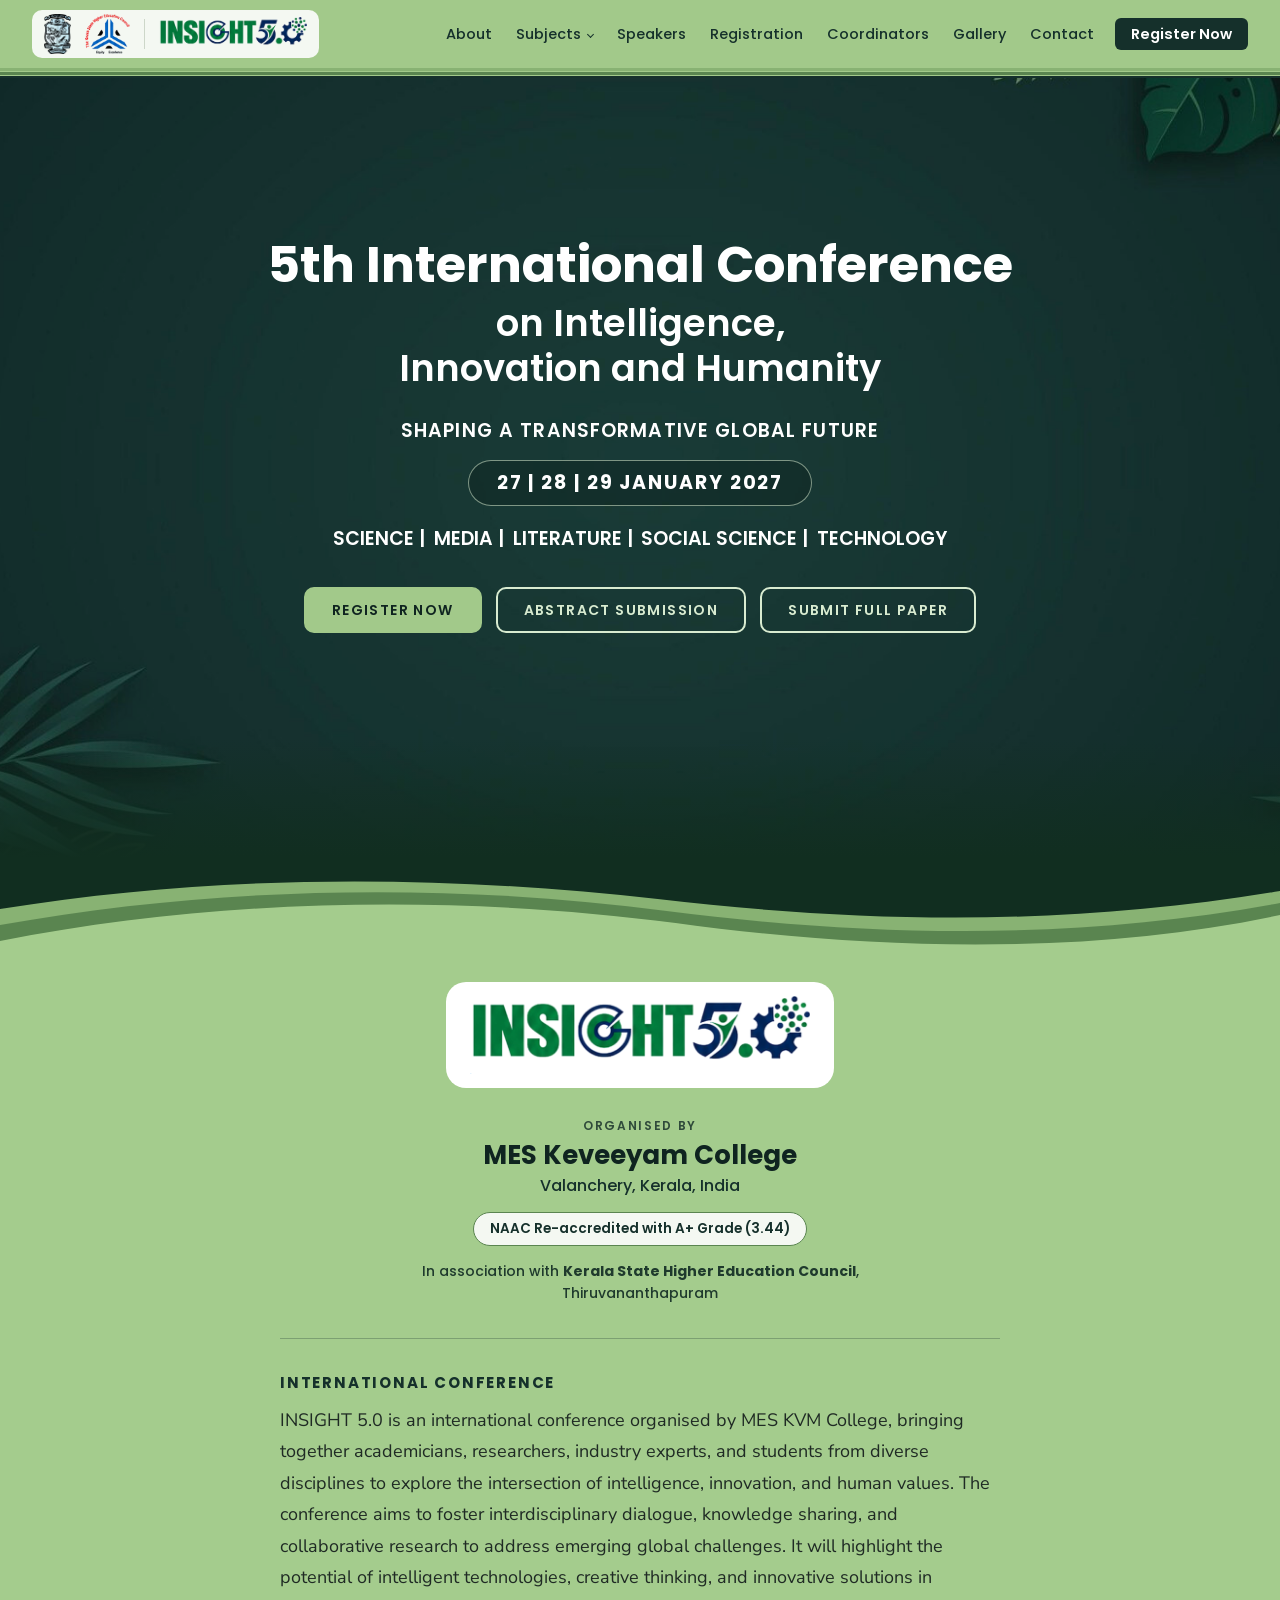
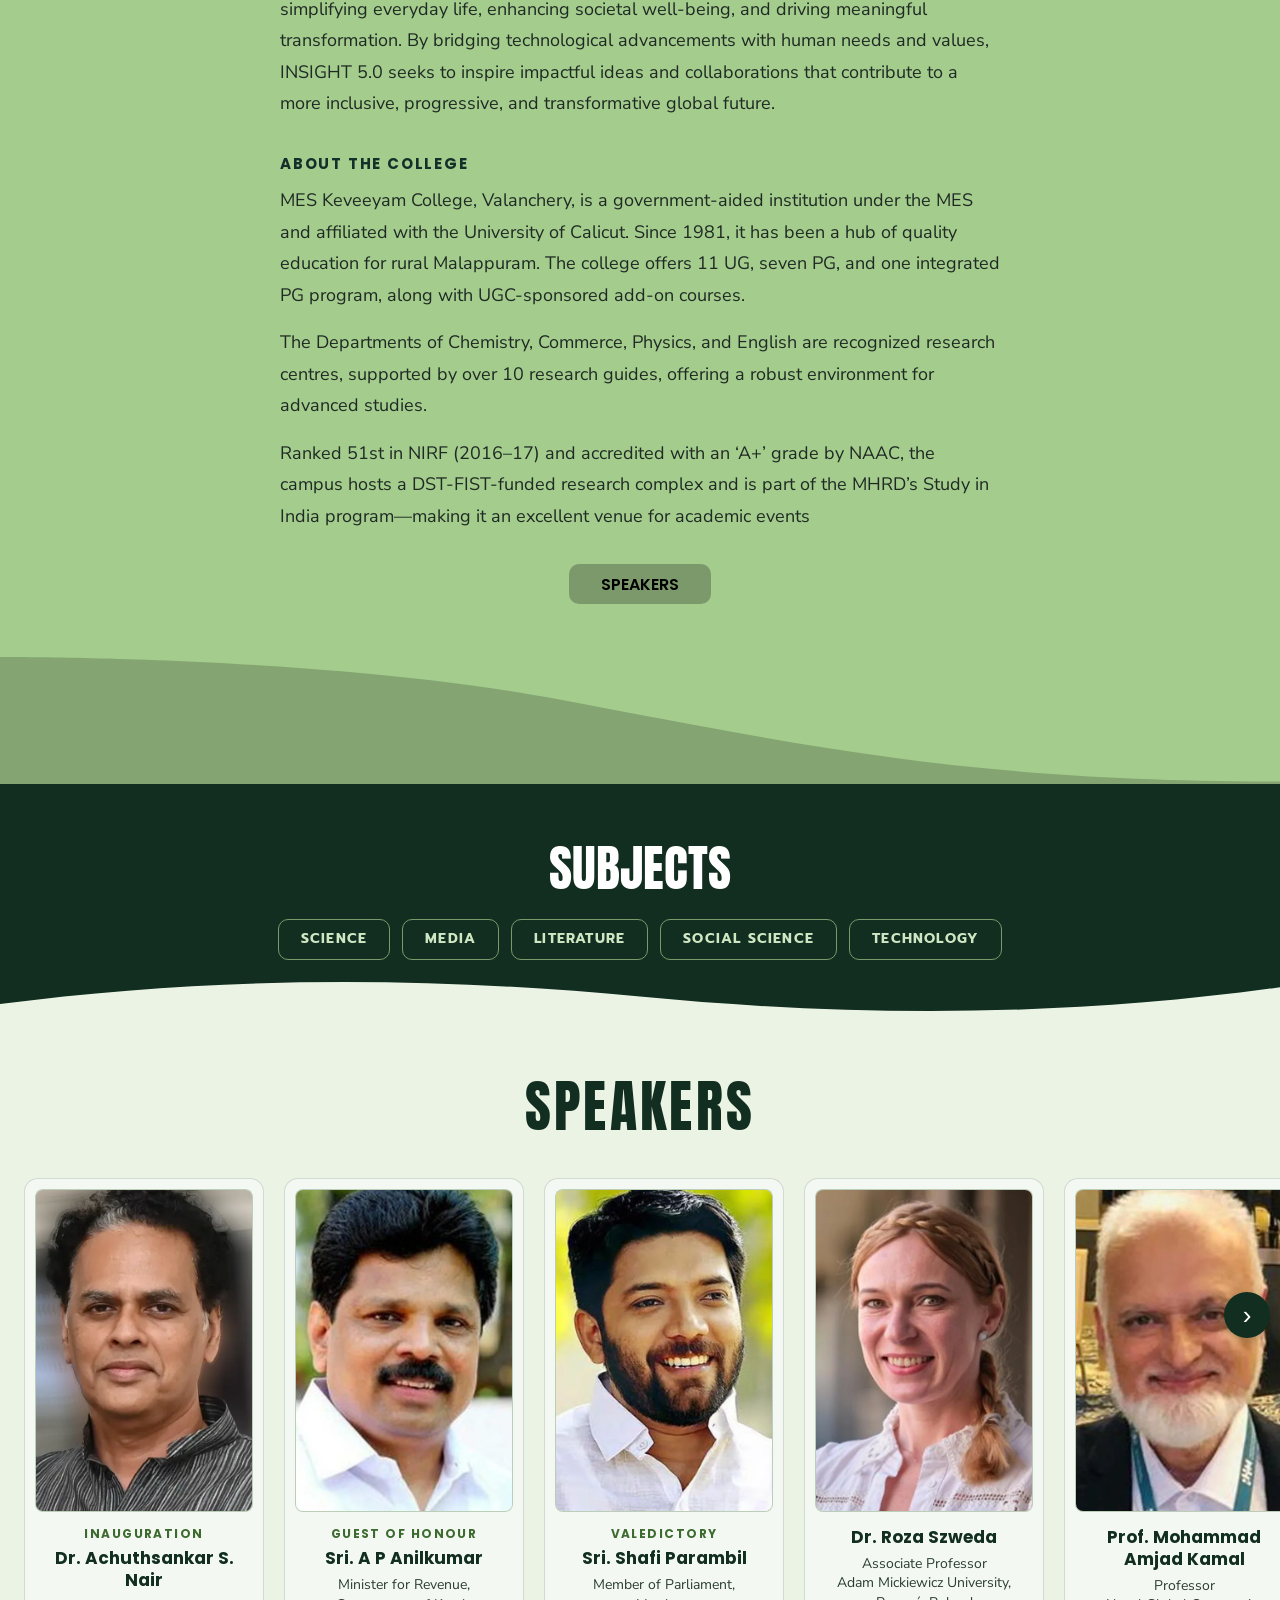
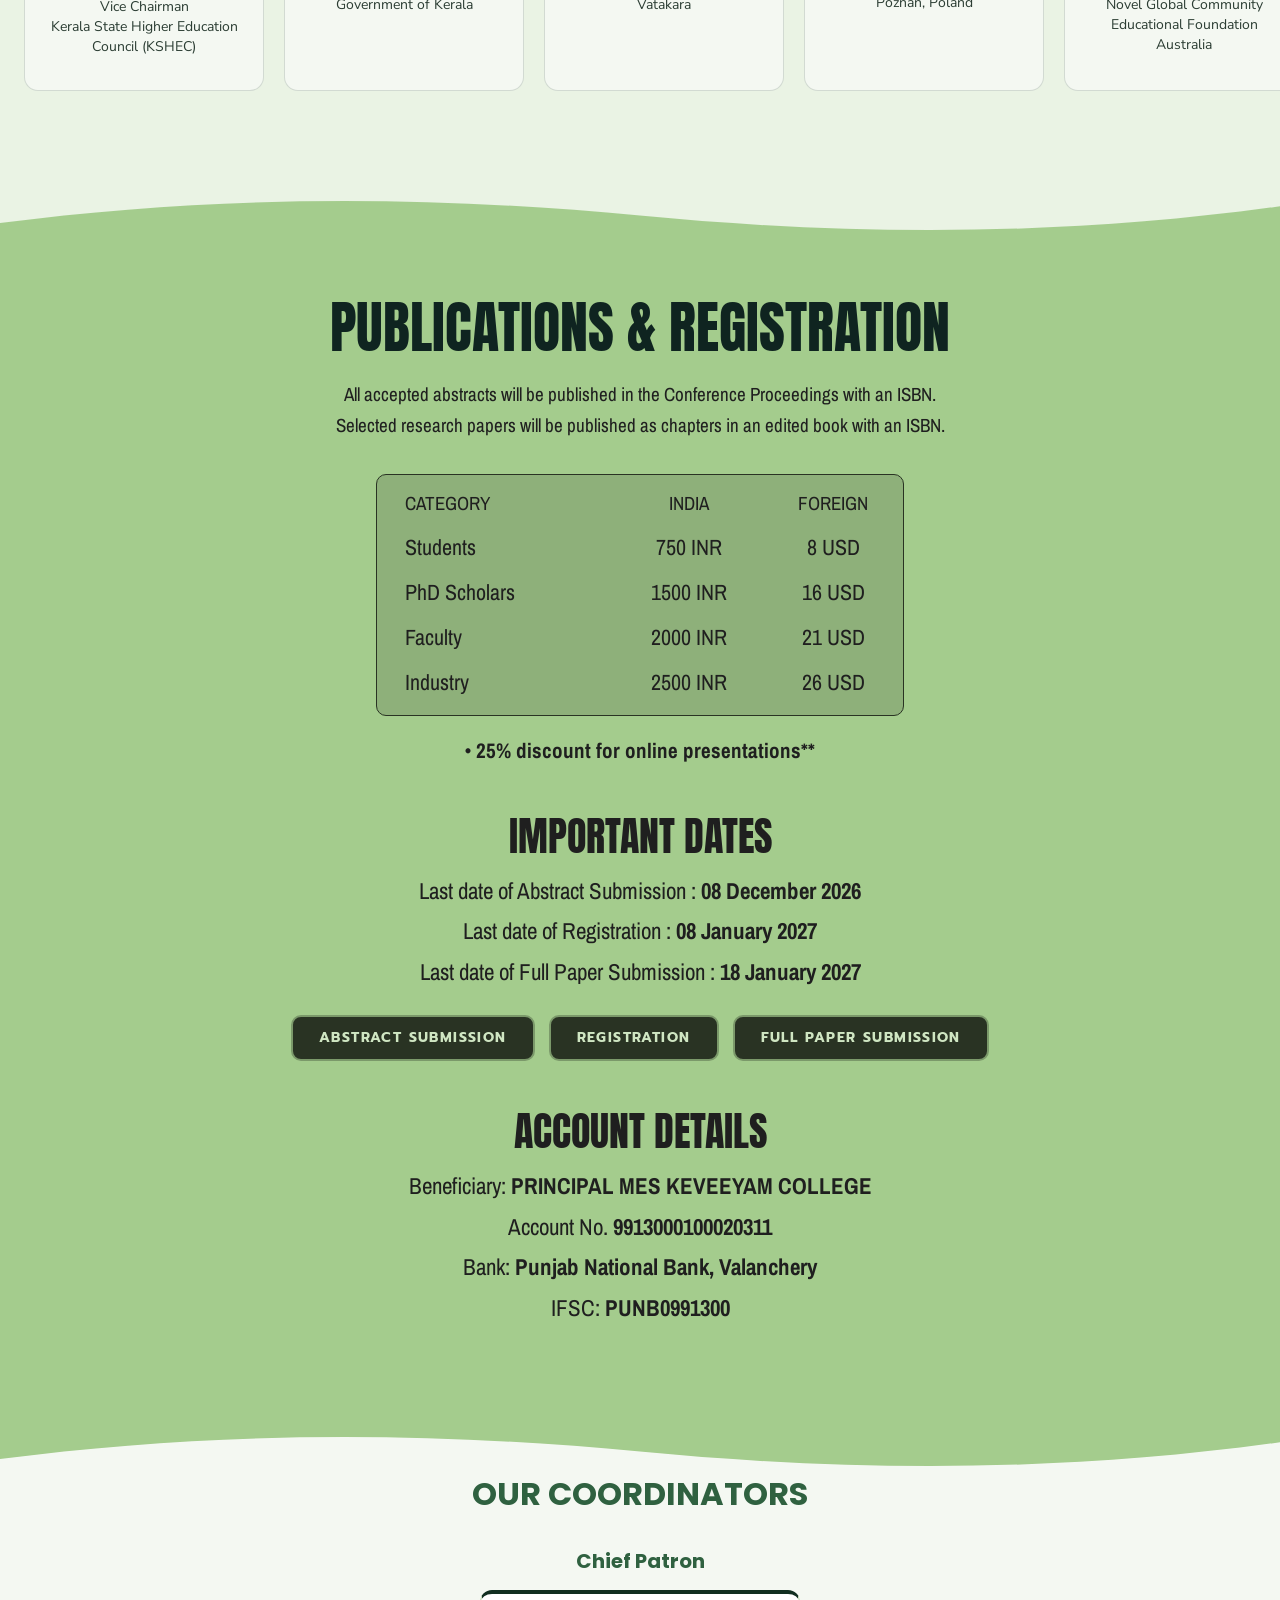
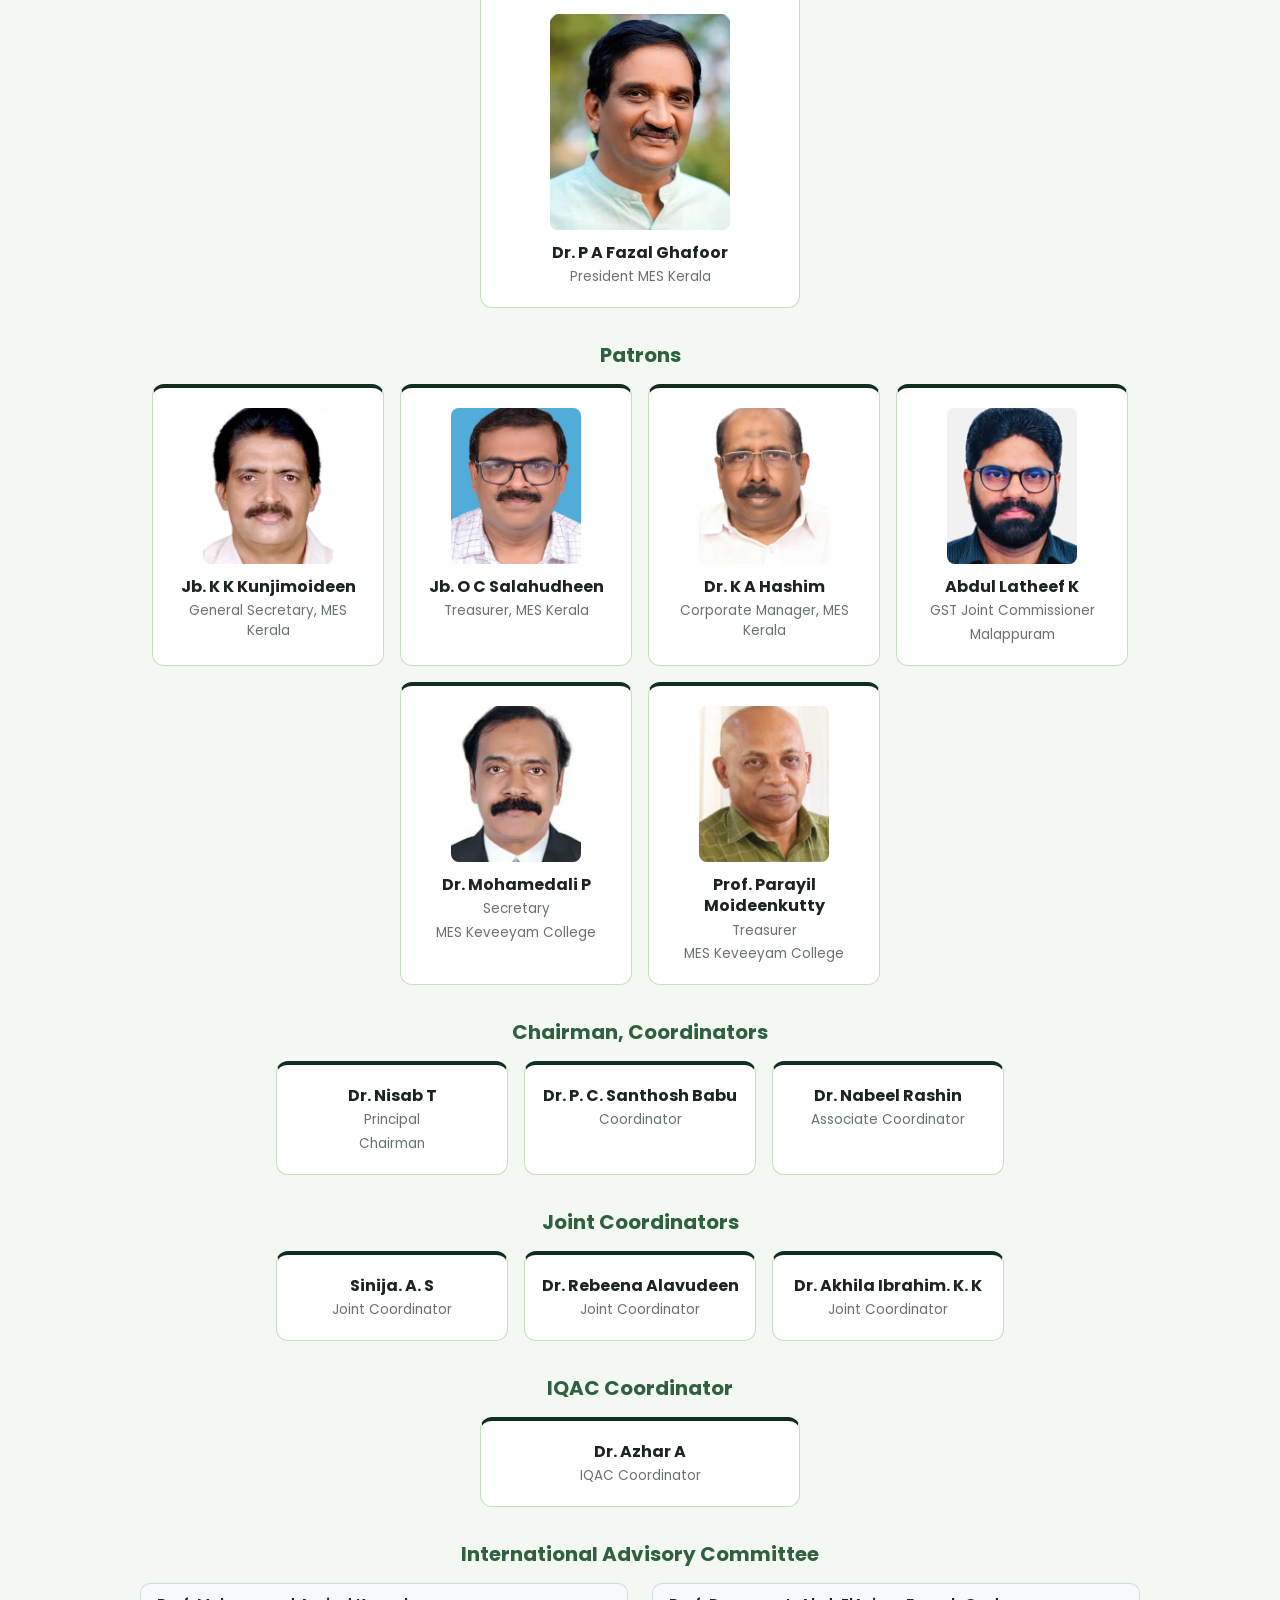
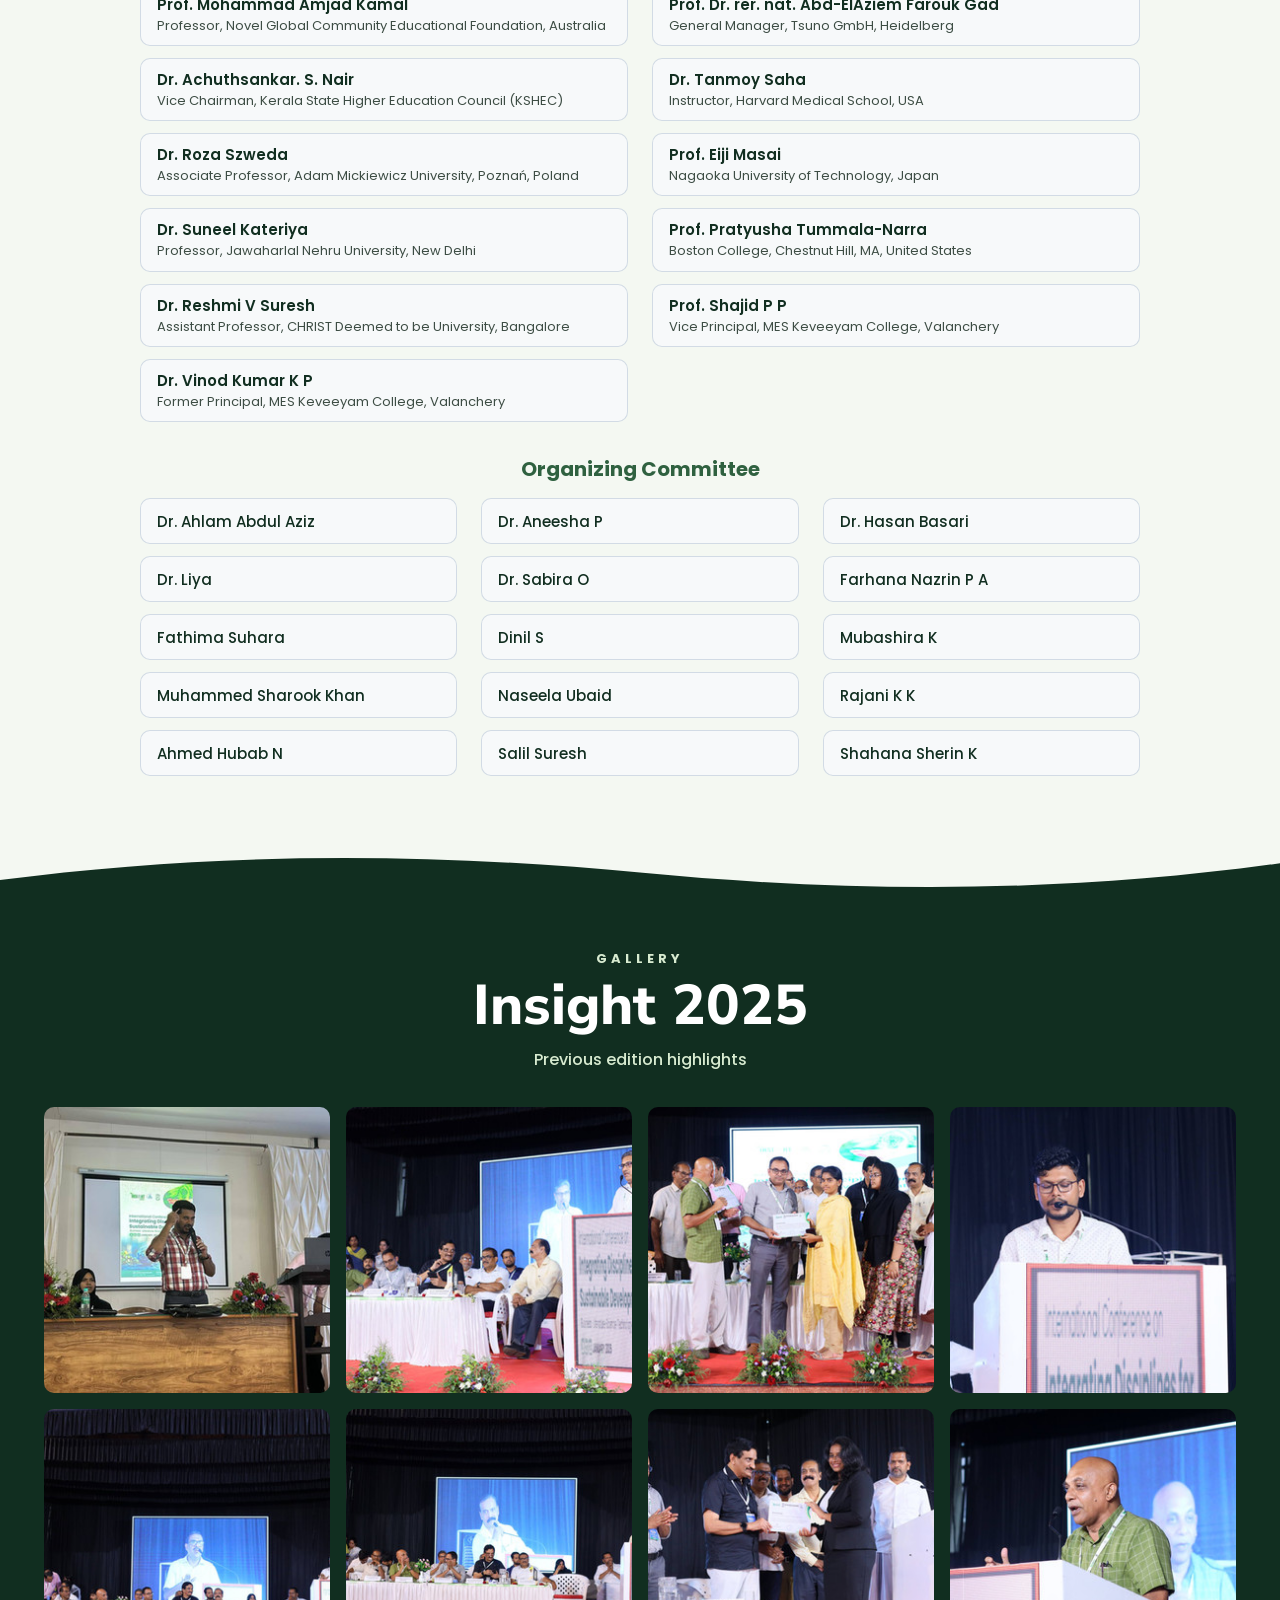
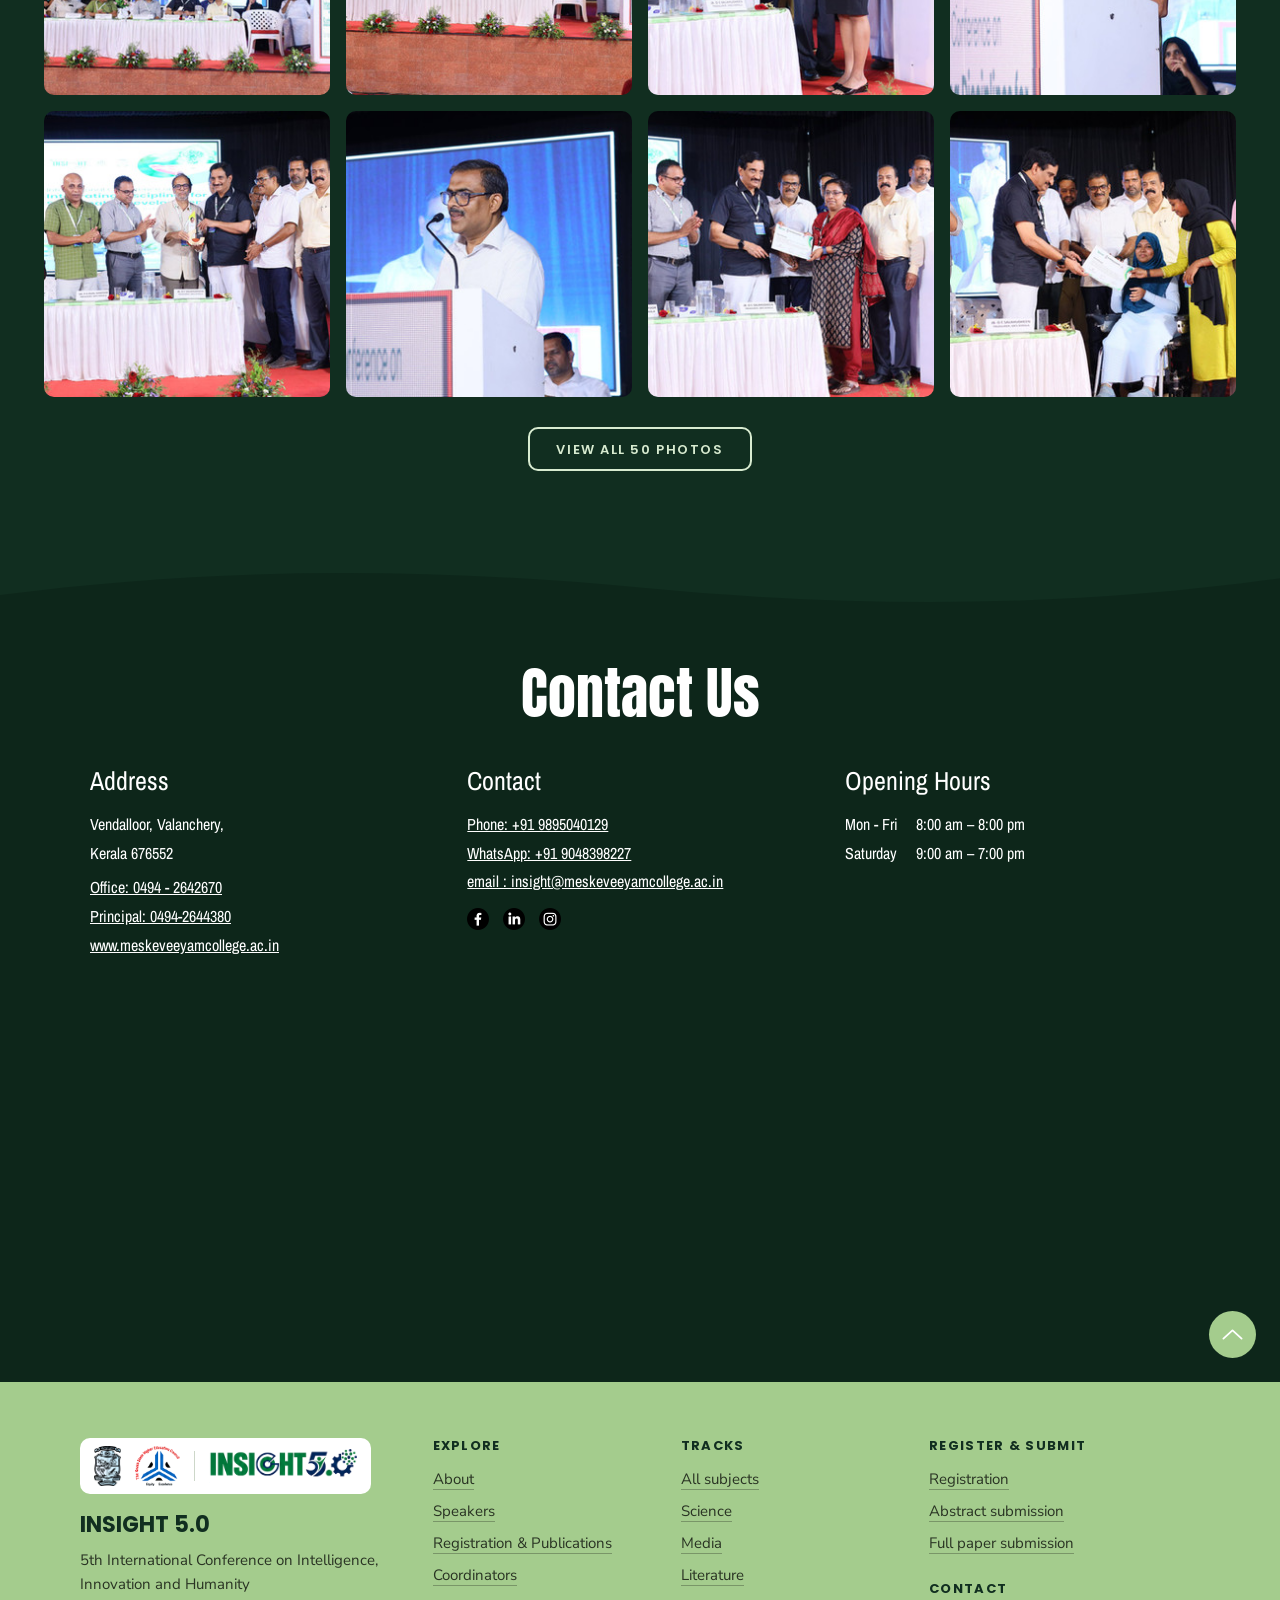
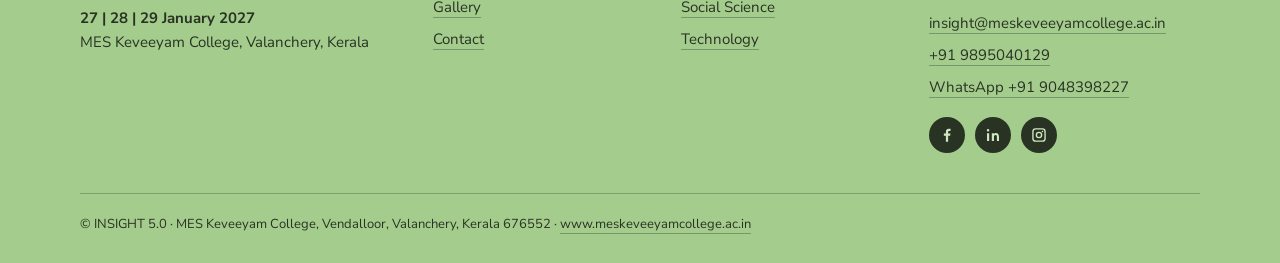
==== commit d002fb2d: "Flow layout, speakers, gallery lightbox, section transitions" ====
--- a/index.html
+++ b/index.html
@@ -30,25 +30,29 @@
 <link rel="stylesheet" href="css/generated.css">
 <link rel="stylesheet" href="css/mobile.css">
 <link rel="stylesheet" href="css/site.css">
+<script>document.documentElement.className+=' js'</script>
 <script type="application/ld+json">{"@context": "https://schema.org", "@type": "Event", "name": "INSIGHT 5.0 – 5th International Conference on Intelligence, Innovation and Humanity", "description": "INSIGHT 5.0 – the 5th International Conference on Intelligence, Innovation and Humanity: Shaping a Transformative Global Future. 27, 28 and 29 January 2027, organised by MES Keveeyam College, Valanchery, Kerala, in association with the Kerala State Higher Education Council.", "startDate": "2027-01-27", "endDate": "2027-01-29", "url": "https://insight-2027.meskeveeyamcollege.ac.in/", "image": "https://insight-2027.meskeveeyamcollege.ac.in/assets/og-image.jpg", "location": {"@type": "Place", "name": "MES Keveeyam College", "address": {"@type": "PostalAddress", "streetAddress": "Vendalloor", "addressLocality": "Valanchery", "addressRegion": "Kerala", "postalCode": "676552", "addressCountry": "IN"}}, "organizer": {"@type": "Organization", "name": "MES Keveeyam College", "url": "https://meskeveeyamcollege.ac.in/"}}</script>
 </head>
 <body id="top">
 <a class="skip" href="#about">Skip to content</a>
 <header id="site-header" class="site-hdr"><div class="hwrap"><div class="hlogos"><a href="https://meskeveeyamcollege.ac.in/" target="_blank" rel="noopener" aria-label="MES Keveeyam College (website)"><img src="assets/logos/mes.webp" alt="MES Keveeyam College" width="28" height="40"></a><img src="assets/logos/kshec.webp" alt="Kerala State Higher Education Council" width="45" height="40"><span class="vd" aria-hidden="true"></span><a href="./" aria-label="INSIGHT 5.0 home"><img class="ins" src="assets/logos/insight-5-0.webp" alt="INSIGHT 5.0" width="140" height="32"></a></div><nav class="hnav" id="hnav" aria-label="Main"><ul><li><a href="#about">About</a></li><li class="dd"><button type="button" aria-expanded="false" aria-controls="ddm">Subjects</button><ul id="ddm" class="ddm"><li><a href="/subjects/">All subjects</a></li><li><a href="/subjects/science/">Science</a></li><li><a href="/subjects/media/">Media</a></li><li><a href="/subjects/literature/">Literature</a></li><li><a href="/subjects/social-science/">Social Science</a></li><li><a href="/subjects/technology/">Technology</a></li></ul></li><li><a href="#speakers">Speakers</a></li><li><a href="#publications">Registration</a></li><li><a href="#coordinators">Coordinators</a></li><li><a href="#gallery">Gallery</a></li><li><a href="#contact">Contact</a></li><li class="cta"><a href="https://docs.google.com/forms/d/e/1FAIpQLSfjUWu2rgoCIm45Hn8LkVf3hRxh3PvDWnnsamAQ2UeJxBxi-A/viewform?usp=header" target="_blank" rel="noopener">Register Now</a></li></ul></nav><button type="button" class="hburger" aria-label="Open menu" aria-expanded="false" aria-controls="hnav"><span></span><span></span><span></span></button></div></header>
 <main id="page">
-<section id="top" class="sec hero" style="height:700px;background:#112E20;">
+<section id="hero" class="sec">
   <img class="bgimg" src="assets/img/e426d7fd6208a3e5.jpeg" alt="" fetchpriority="high">
   <div class="hedge" aria-hidden="true"></div>
-  <h1 class="a t1" style="left:calc(50% + -410px);top:190.5px;width:820px;white-space:nowrap">5th International Conference</h1>
-  <p class="a t2" style="left:calc(50% + -350px);top:238px;width:700px;white-space:nowrap">on Intelligence, Innovation<br>and Humanity</p>
-  <p class="a t3" style="left:calc(50% + -380px);top:352.95px;width:760px;white-space:nowrap">SHAPING A TRANSFORMATIVE GLOBAL FUTURE</p>
-  <p class="a datebadge" style="left:calc(50% + -190px);top:378px;width:380px;height:44px">27 | 28 | 29 JANUARY 2027</p>
-  <p class="a t3" style="left:calc(50% + -410px);top:444.95px;width:820px;white-space:nowrap">SCIENCE | MEDIA | LITERATURE | SOCIAL SCIENCE | TECHNOLOGY</p>
-  <a class="a btn" href="https://docs.google.com/forms/d/e/1FAIpQLSfjUWu2rgoCIm45Hn8LkVf3hRxh3PvDWnnsamAQ2UeJxBxi-A/viewform?usp=header" target="_blank" rel="noopener" style="left:calc(50% + -339.5px);top:488px;width:182px;height:46px;background:#A2C98A;border:2px solid #A2C98A;border-radius:10px"><span class="t-btn" style="font-size:14px;letter-spacing:1.4px;color:#0F2420">Register Now</span></a>
-  <a class="a btn" href="https://docs.google.com/forms/d/e/1FAIpQLScwOJ21eTWhuftKp-wWfFkc6Fgan53KmQaERypXtqcYxTptAg/viewform?usp=header" target="_blank" rel="noopener" style="left:calc(50% + -137.5px);top:488px;width:240px;height:46px;background:transparent;border:2px solid #D8EBD0;border-radius:10px"><span class="t-btn" style="font-size:14px;letter-spacing:1.4px;color:#D8EBD0">Abstract Submission</span></a>
-  <a class="a btn" href="https://docs.google.com/forms/d/e/1FAIpQLScoqUDLZjRSrxOSoxvELkDZR8YGfDpM719Bcm3mKfV924VyLA/viewform?usp=header" target="_blank" rel="noopener" style="left:calc(50% + 122.5px);top:488px;width:216px;height:46px;background:transparent;border:2px solid #D8EBD0;border-radius:10px"><span class="t-btn" style="font-size:14px;letter-spacing:1.4px;color:#D8EBD0">Submit Full Paper</span></a>
-</section>
-<section id="about" class="sec about" style="height:autopx;background:#A4CC8D;">
+  <div class="hero-in">
+    <h1><span class="h1a">5th International Conference</span> <span class="h1b">on Intelligence, Innovation and Humanity</span></h1>
+    <p class="h-tag">SHAPING A TRANSFORMATIVE GLOBAL FUTURE</p>
+    <p class="datebadge">27 | 28 | 29 JANUARY 2027</p>
+    <p class="h-tracks"><span>SCIENCE |</span> <span>MEDIA |</span> <span>LITERATURE |</span> <span>SOCIAL SCIENCE |</span> <span>TECHNOLOGY</span></p>
+    <div class="h-btns">
+      <a class="hb p" href="https://docs.google.com/forms/d/e/1FAIpQLSfjUWu2rgoCIm45Hn8LkVf3hRxh3PvDWnnsamAQ2UeJxBxi-A/viewform?usp=header" target="_blank" rel="noopener">Register Now</a>
+      <a class="hb" href="https://docs.google.com/forms/d/e/1FAIpQLScwOJ21eTWhuftKp-wWfFkc6Fgan53KmQaERypXtqcYxTptAg/viewform?usp=header" target="_blank" rel="noopener">Abstract Submission</a>
+      <a class="hb" href="https://docs.google.com/forms/d/e/1FAIpQLScoqUDLZjRSrxOSoxvELkDZR8YGfDpM719Bcm3mKfV924VyLA/viewform?usp=header" target="_blank" rel="noopener">Submit Full Paper</a>
+    </div>
+  </div>
+</section>
+<section id="about" class="sec about" style="background:#A4CC8D">
   <div class="wv" style="top:-1px;height:100px;background-image:url(assets/waves/clean.svg)"></div>
   <div class="wv" style="background-image:url(assets/waves/S3.svg);bottom:0;height:127px;opacity:0.25"></div>
   <div class="about-flow">
@@ -63,258 +67,255 @@
   </div>
 </section>
 <section class="subj" id="subjects"><h2 class="subj-h">Subjects</h2><ul class="subj-l"><li><a href="subjects/science/">Science</a></li><li><a href="subjects/media/">Media</a></li><li><a href="subjects/literature/">Literature</a></li><li><a href="subjects/social-science/">Social Science</a></li><li><a href="subjects/technology/">Technology</a></li></ul></section>
-<section id="speakers" class="sec speakers" style="height:749px;background:#112E20;">
-  <div class="a" style="left:40px;right:40px;top:64px;height:621px;background:rgba(164,204,141,.8)"></div>
-  <h2 class="a t4" style="left:calc(50% + -473.5px);top:63px;width:217px;white-space:nowrap">SPEAKERS.</h2>
-  <div class="a gal spk-gal" id="spk" style="left:calc(50% + -581.5px);top:147px;width:1159px;height:513px">
-      <div class="gal-scroll spk-row" style="width:1169px">
-      <figure class="si">
+<section id="speakers" class="sec spk2">
+  <div class="wtop" aria-hidden="true" style="background-image:url(assets/waves/w-112e20.svg)"></div>
+  <div class="sp-in">
+    <h2 class="sp-h">SPEAKERS</h2>
+    <div class="sp-wrap">
+      <div class="sp-row" id="spk" tabindex="0" role="region" aria-label="Speakers (scrollable)">
+      <figure class="spc">
         <img src="assets/people/achuthsankar.webp" alt="Dr. Achuthsankar S. Nair" width="242" height="323" loading="lazy" decoding="async" draggable="false">
-        <figcaption><div class="sr">Inauguration</div><div class="st">Dr. Achuthsankar S. Nair</div><div class="sd"><span>Vice Chairman<br></span><span>Kerala State Higher Education Council (KSHEC)<br></span></div></figcaption>
-      </figure>
-<figure class="si">
+        <figcaption><div class="sr">Inauguration</div><div class="st">Dr. Achuthsankar S. Nair</div><div class="sd">Vice Chairman<br>Kerala State Higher Education Council (KSHEC)</div></figcaption>
+      </figure>
+<figure class="spc">
         <img src="assets/people/anilkumar.webp" alt="Sri. A P Anilkumar" width="242" height="323" loading="lazy" decoding="async" draggable="false">
-        <figcaption><div class="sr">Guest of Honour</div><div class="st">Sri. A P Anilkumar</div><div class="sd"><span>Minister for Revenue,<br></span><span>Government of Kerala<br></span></div></figcaption>
-      </figure>
-<figure class="si">
+        <figcaption><div class="sr">Guest of Honour</div><div class="st">Sri. A P Anilkumar</div><div class="sd">Minister for Revenue,<br>Government of Kerala</div></figcaption>
+      </figure>
+<figure class="spc">
         <img src="assets/people/shafi.webp" alt="Sri. Shafi Parambil" width="242" height="323" loading="lazy" decoding="async" draggable="false">
-        <figcaption><div class="sr">Valedictory</div><div class="st">Sri. Shafi Parambil</div><div class="sd"><span>Member of Parliament,<br></span><span>Vatakara<br></span></div></figcaption>
-      </figure>
-<figure class="si">
+        <figcaption><div class="sr">Valedictory</div><div class="st">Sri. Shafi Parambil</div><div class="sd">Member of Parliament,<br>Vatakara</div></figcaption>
+      </figure>
+<figure class="spc">
         <img src="assets/people/roza.webp" alt="Dr. Roza Szweda" width="242" height="323" loading="lazy" decoding="async" draggable="false">
-        <figcaption><div class="st">Dr. Roza Szweda</div><div class="sd"><span>Associate Professor<br></span><span>Adam Mickiewicz University, Poznań, Poland<br></span></div></figcaption>
-      </figure>
-<figure class="si">
+        <figcaption><div class="st">Dr. Roza Szweda</div><div class="sd">Associate Professor<br>Adam Mickiewicz University, Poznań, Poland</div></figcaption>
+      </figure>
+<figure class="spc">
         <img src="assets/people/amjad.webp" alt="Prof. Mohammad Amjad Kamal" width="242" height="323" loading="lazy" decoding="async" draggable="false">
-        <figcaption><div class="st">Prof. Mohammad Amjad Kamal</div><div class="sd"><span>Professor<br></span><span>Novel Global Community Educational Foundation<br></span><span>Australia<br></span></div></figcaption>
-      </figure>
-<figure class="si">
+        <figcaption><div class="st">Prof. Mohammad Amjad Kamal</div><div class="sd">Professor<br>Novel Global Community Educational Foundation<br>Australia</div></figcaption>
+      </figure>
+<figure class="spc">
         <img src="assets/people/farouk.webp" alt="Prof. Dr. rer. nat. Abd-ElAziem Farouk Gad" width="242" height="323" loading="lazy" decoding="async" draggable="false">
-        <figcaption><div class="st">Prof. Dr. rer. nat. Abd-ElAziem Farouk Gad</div><div class="sd"><span>Department of Biotechnology<br></span><span>Taif University, Kingdom of Saudi Arabia<br></span><span>General Manager, Tsuno GmbH, Heidelberg<br></span></div></figcaption>
-      </figure>
-<figure class="si">
+        <figcaption><div class="st">Prof. Dr. rer. nat. Abd-ElAziem Farouk Gad</div><div class="sd">Department of Biotechnology<br>Taif University, Kingdom of Saudi Arabia<br>General Manager, Tsuno GmbH, Heidelberg</div></figcaption>
+      </figure>
+<figure class="spc">
         <img src="assets/people/pramod.webp" alt="Pramod Raman" width="242" height="323" loading="lazy" decoding="async" draggable="false">
-        <figcaption><div class="st">Pramod Raman</div><div class="sd"><span>Editor-in-Chief<br></span><span>MediaOne news channel<br></span><span>Kerala, India<br></span></div></figcaption>
-      </figure>
-<figure class="si">
+        <figcaption><div class="st">Pramod Raman</div><div class="sd">Editor-in-Chief<br>MediaOne news channel<br>Kerala, India</div></figcaption>
+      </figure>
+<figure class="spc">
         <img src="assets/people/kunhahammed.webp" alt="K. E. N. Kunhahammed" width="242" height="323" loading="lazy" decoding="async" draggable="false">
-        <figcaption><div class="st">K. E. N. Kunhahammed</div><div class="sd"><span>Malayalam writer<br></span><span>Secretary, Purogamana Kala Sahitya Sangham<br></span><span>Kerala, India<br></span></div></figcaption>
-      </figure>
-<figure class="si">
+        <figcaption><div class="st">K. E. N. Kunhahammed</div><div class="sd">Malayalam writer<br>Secretary, Purogamana Kala Sahitya Sangham<br>Kerala, India</div></figcaption>
+      </figure>
+<figure class="spc">
         <img src="assets/people/tanmoy.webp" alt="Dr. Tanmoy Saha" width="242" height="323" loading="lazy" decoding="async" draggable="false">
-        <figcaption><div class="st">Dr. Tanmoy Saha</div><div class="sd"><span>Instructor, Department of Medicine<br></span><span>Harvard Medical School, USA<br></span></div></figcaption>
-      </figure>
-<figure class="si">
+        <figcaption><div class="st">Dr. Tanmoy Saha</div><div class="sd">Instructor, Department of Medicine<br>Harvard Medical School, USA</div></figcaption>
+      </figure>
+<figure class="spc">
         <img src="assets/people/mintu.webp" alt="Dr. Mintu Porel" width="242" height="323" loading="lazy" decoding="async" draggable="false">
-        <figcaption><div class="st">Dr. Mintu Porel</div><div class="sd"><span>Department of Chemistry<br></span><span>Indian Institute of Technology, Palakkad<br></span></div></figcaption>
-      </figure>
-<figure class="si">
+        <figcaption><div class="st">Dr. Mintu Porel</div><div class="sd">Department of Chemistry<br>Indian Institute of Technology, Palakkad</div></figcaption>
+      </figure>
+<figure class="spc">
         <img src="assets/people/eiji.webp" alt="Prof. Eiji Masai" width="242" height="323" loading="lazy" decoding="async" draggable="false">
-        <figcaption><div class="st">Prof. Eiji Masai</div><div class="sd"><span>Nagaoka University of Technology<br></span><span>Japan<br></span></div></figcaption>
-      </figure>
-<figure class="si">
+        <figcaption><div class="st">Prof. Eiji Masai</div><div class="sd">Nagaoka University of Technology<br>Japan</div></figcaption>
+      </figure>
+<figure class="spc">
         <img src="assets/people/suneel.webp" alt="Dr. Suneel Kateriya" width="242" height="323" loading="lazy" decoding="async" draggable="false">
-        <figcaption><div class="st">Dr. Suneel Kateriya</div><div class="sd"><span>Indian Connection to Nobel Prize (2026)<br></span><span>Jawaharlal Nehru University, New Delhi<br></span></div></figcaption>
-      </figure>
-<figure class="si">
+        <figcaption><div class="st">Dr. Suneel Kateriya</div><div class="sd">Indian Connection to Nobel Prize (2026)<br>Jawaharlal Nehru University, New Delhi</div></figcaption>
+      </figure>
+<figure class="spc">
         <img src="assets/people/jayaraj.webp" alt="Dr. M K Jayaraj" width="242" height="323" loading="lazy" decoding="async" draggable="false">
-        <figcaption><div class="st">Dr. M K Jayaraj</div><div class="sd"><span>Former Vice Chancellor Calicut University<br></span></div></figcaption>
-      </figure>
-<figure class="si">
+        <figcaption><div class="st">Dr. M K Jayaraj</div><div class="sd">Former Vice Chancellor Calicut University</div></figcaption>
+      </figure>
+<figure class="spc">
         <img src="assets/people/shadab.webp" alt="Dr. Shadab Ali Khan" width="242" height="323" loading="lazy" decoding="async" draggable="false">
-        <figcaption><div class="st">Dr. Shadab Ali Khan</div><div class="sd"><span>Research Scientist<br></span><span>King Abdullah International Medical Research Center<br></span><span>Riyadh, Kingdom of Saudi Arabia<br></span></div></figcaption>
-      </figure>
-<figure class="si">
+        <figcaption><div class="st">Dr. Shadab Ali Khan</div><div class="sd">Research Scientist<br>King Abdullah International Medical Research Center<br>Riyadh, Kingdom of Saudi Arabia</div></figcaption>
+      </figure>
+<figure class="spc">
         <img src="assets/people/vijayakumar.webp" alt="Dr. J K Vijayakumar" width="242" height="323" loading="lazy" decoding="async" draggable="false">
-        <figcaption><div class="st">Dr. J K Vijayakumar</div><div class="sd"><span>American University of Antigua<br></span><span>West Indies<br></span></div></figcaption>
-      </figure>
-<figure class="si">
+        <figcaption><div class="st">Dr. J K Vijayakumar</div><div class="sd">American University of Antigua<br>West Indies</div></figcaption>
+      </figure>
+<figure class="spc">
         <img src="assets/people/gopakumar.webp" alt="Dr. Gopakumar V" width="242" height="323" loading="lazy" decoding="async" draggable="false">
-        <figcaption><div class="st">Dr. Gopakumar V</div><div class="sd"><span>Consultant, Knowledge Centre<br></span><span>Kerala University of Digital Sciences, Innovation and Technology<br></span></div></figcaption>
-      </figure>
-<figure class="si">
+        <figcaption><div class="st">Dr. Gopakumar V</div><div class="sd">Consultant, Knowledge Centre<br>Kerala University of Digital Sciences, Innovation and Technology</div></figcaption>
+      </figure>
+<figure class="spc">
         <img src="assets/people/nagalakshmi.webp" alt="Dr. M. Nagalakshmi" width="242" height="323" loading="lazy" decoding="async" draggable="false">
-        <figcaption><div class="st">Dr. M. Nagalakshmi</div><div class="sd"><span>Vels Institute of Science, Technology and Advanced Studies (VISTAS), Chennai<br></span></div></figcaption>
-      </figure>
-<figure class="si">
+        <figcaption><div class="st">Dr. M. Nagalakshmi</div><div class="sd">Vels Institute of Science, Technology and Advanced Studies (VISTAS), Chennai</div></figcaption>
+      </figure>
+<figure class="spc">
         <img src="assets/people/elayaraja.webp" alt="Prof. M. Elayaraja" width="242" height="323" loading="lazy" decoding="async" draggable="false">
-        <figcaption><div class="st">Prof. M. Elayaraja</div><div class="sd"><span>Department of Physical Education and Sports<br></span><span>Pondicherry University<br></span></div></figcaption>
-      </figure>
-<figure class="si">
+        <figcaption><div class="st">Prof. M. Elayaraja</div><div class="sd">Department of Physical Education and Sports<br>Pondicherry University</div></figcaption>
+      </figure>
+<figure class="spc">
         <img src="assets/people/reshmi.webp" alt="Dr. Reshmi V Suresh" width="242" height="323" loading="lazy" decoding="async" draggable="false">
-        <figcaption><div class="st">Dr. Reshmi V Suresh</div><div class="sd"><span>Department of Professional Studies<br></span><span>CHRIST Deemed to be University, Bangalore<br></span></div></figcaption>
-      </figure>
-<figure class="si">
+        <figcaption><div class="st">Dr. Reshmi V Suresh</div><div class="sd">Department of Professional Studies<br>CHRIST Deemed to be University, Bangalore</div></figcaption>
+      </figure>
+<figure class="spc">
         <img src="assets/people/pratyusha.webp" alt="Prof. Pratyusha Tummala-Narra" width="242" height="323" loading="lazy" decoding="async" draggable="false">
-        <figcaption><div class="st">Prof. Pratyusha Tummala-Narra</div><div class="sd"><span>Boston College, Chestnut Hill, MA, United States<br></span></div></figcaption>
-      </figure>
-<figure class="si">
+        <figcaption><div class="st">Prof. Pratyusha Tummala-Narra</div><div class="sd">Boston College, Chestnut Hill, MA, United States</div></figcaption>
+      </figure>
+<figure class="spc">
         <img src="assets/people/sudarshan.webp" alt="Dr. Sudarshan R. Kottai" width="242" height="323" loading="lazy" decoding="async" draggable="false">
-        <figcaption><div class="st">Dr. Sudarshan R. Kottai</div><div class="sd"><span>Department of Humanities and Social Sciences, IIT Palakkad<br></span></div></figcaption>
-      </figure>
-<figure class="si">
+        <figcaption><div class="st">Dr. Sudarshan R. Kottai</div><div class="sd">Department of Humanities and Social Sciences, IIT Palakkad</div></figcaption>
+      </figure>
+<figure class="spc">
         <img src="assets/people/shobi.webp" alt="Dr. Shobi Veleri" width="242" height="323" loading="lazy" decoding="async" draggable="false">
-        <figcaption><div class="st">Dr. Shobi Veleri</div><div class="sd"><span>Scientist-F (Senior Deputy Director)<br></span><span>ICMR – National Institute of Nutrition Hyderabad<br></span></div></figcaption>
-      </figure>
-<figure class="si">
+        <figcaption><div class="st">Dr. Shobi Veleri</div><div class="sd">Scientist-F (Senior Deputy Director)<br>ICMR – National Institute of Nutrition Hyderabad</div></figcaption>
+      </figure>
+<figure class="spc">
         <img src="assets/people/pmohan.webp" alt="Dr. P. Mohan" width="242" height="323" loading="lazy" decoding="async" draggable="false">
-        <figcaption><div class="st">Dr. P. Mohan</div><div class="sd"><span>Former Pro Vice Chancellor<br></span><span>University of Calicut<br></span></div></figcaption>
-      </figure>
-<figure class="si">
+        <figcaption><div class="st">Dr. P. Mohan</div><div class="sd">Former Pro Vice Chancellor<br>University of Calicut</div></figcaption>
+      </figure>
+<figure class="spc">
         <img src="assets/people/anoop.webp" alt="Dr. Anoop Kadan" width="242" height="323" loading="lazy" decoding="async" draggable="false">
-        <figcaption><div class="st">Dr. Anoop Kadan</div><div class="sd"><span>University of Southampton,<br></span><span>United Kingdom<br></span></div></figcaption>
-      </figure>
-<figure class="si">
+        <figcaption><div class="st">Dr. Anoop Kadan</div><div class="sd">University of Southampton,<br>United Kingdom</div></figcaption>
+      </figure>
+<figure class="spc">
         <img src="assets/people/chinchu.webp" alt="Dr. Chinchu C" width="242" height="323" loading="lazy" decoding="async" draggable="false">
-        <figcaption><div class="st">Dr. Chinchu C</div><div class="sd"><span>Centre for Women’s Studies<br></span><span>Pondicherry University<br></span></div></figcaption>
-      </figure>
-<figure class="si">
+        <figcaption><div class="st">Dr. Chinchu C</div><div class="sd">Centre for Women’s Studies<br>Pondicherry University</div></figcaption>
+      </figure>
+<figure class="spc">
         <img src="assets/people/gopinath.webp" alt="Dr. Gopinath Madeswaran" width="242" height="323" loading="lazy" decoding="async" draggable="false">
-        <figcaption><div class="st">Dr. Gopinath Madeswaran</div><div class="sd"><span>Department of Optometry &amp; Vision Sciences<br></span><span>College of Health Sciences, Gulf Medical University, Ajman, United Arab Emirates<br></span></div></figcaption>
-      </figure>
-<figure class="si">
+        <figcaption><div class="st">Dr. Gopinath Madeswaran</div><div class="sd">Department of Optometry &amp; Vision Sciences<br>College of Health Sciences, Gulf Medical University, Ajman, United Arab Emirates</div></figcaption>
+      </figure>
+<figure class="spc">
         <img src="assets/people/gmnair.webp" alt="Prof. (Dr.) G. M. Nair" width="242" height="323" loading="lazy" decoding="async" draggable="false">
-        <figcaption><div class="st">Prof. (Dr.) G. M. Nair</div><div class="sd"><span>President<br></span><span>Kerala Academy of Sciences<br></span></div></figcaption>
-      </figure>
-<figure class="si">
+        <figcaption><div class="st">Prof. (Dr.) G. M. Nair</div><div class="sd">President<br>Kerala Academy of Sciences</div></figcaption>
+      </figure>
+<figure class="spc">
         <img src="assets/people/dhinu.webp" alt="Dr. Dhinu M R" width="242" height="323" loading="lazy" decoding="async" draggable="false">
-        <figcaption><div class="st">Dr. Dhinu M R</div><div class="sd"><span>Department of Physical Education &amp; Sports<br></span><span>Sree Sankaracharya University of Sanskrit, Kalady<br></span></div></figcaption>
-      </figure>
-<figure class="si">
+        <figcaption><div class="st">Dr. Dhinu M R</div><div class="sd">Department of Physical Education &amp; Sports<br>Sree Sankaracharya University of Sanskrit, Kalady</div></figcaption>
+      </figure>
+<figure class="spc">
         <img src="assets/people/vahid.webp" alt="Dr. Abdul Vahid K." width="242" height="323" loading="lazy" decoding="async" draggable="false">
-        <figcaption><div class="st">Dr. Abdul Vahid K.</div><div class="sd"><span>Department of Islamic History<br></span><span>MES Mampad College (Autonomous)<br></span></div></figcaption>
-      </figure>
-<figure class="si">
+        <figcaption><div class="st">Dr. Abdul Vahid K.</div><div class="sd">Department of Islamic History<br>MES Mampad College (Autonomous)</div></figcaption>
+      </figure>
+<figure class="spc">
         <img src="assets/people/sandeep.webp" alt="Dr. Sandeep Das" width="242" height="323" loading="lazy" decoding="async" draggable="false">
-        <figcaption><div class="st">Dr. Sandeep Das</div><div class="sd"><span>Zoological Society of London EDGE Fellow<br></span><span>DBT Research Associate<br></span><span>University of Calicut<br></span><span>&amp; Member of Kerala state Board for Wild life<br></span></div></figcaption>
-      </figure>
-<figure class="si">
+        <figcaption><div class="st">Dr. Sandeep Das</div><div class="sd">Zoological Society of London EDGE Fellow<br>DBT Research Associate<br>University of Calicut<br>&amp; Member of Kerala state Board for Wild life</div></figcaption>
+      </figure>
+<figure class="spc">
         <img src="assets/people/siddhartha.webp" alt="Dr. Siddhartha Chakraborti" width="242" height="323" loading="lazy" decoding="async" draggable="false">
-        <figcaption><div class="st">Dr. Siddhartha Chakraborti</div><div class="sd"><span>Aligarh Muslim University<br></span><span>India<br></span></div></figcaption>
-      </figure>
-<figure class="si">
+        <figcaption><div class="st">Dr. Siddhartha Chakraborti</div><div class="sd">Aligarh Muslim University<br>India</div></figcaption>
+      </figure>
+<figure class="spc">
         <img src="assets/people/titus.webp" alt="Dr. Titus K Mathew" width="242" height="323" loading="lazy" decoding="async" draggable="false">
-        <figcaption><div class="st">Dr. Titus K Mathew</div><div class="sd"><span>Retired Professor and Adjunct Faculty<br></span><span>Department of Physics<br></span><span>Cochin University of Science and Technology (CUSAT) Kochi<br></span></div></figcaption>
-      </figure>
-<figure class="si">
+        <figcaption><div class="st">Dr. Titus K Mathew</div><div class="sd">Retired Professor and Adjunct Faculty<br>Department of Physics<br>Cochin University of Science and Technology (CUSAT) Kochi</div></figcaption>
+      </figure>
+<figure class="spc">
         <img src="assets/people/shibi.webp" alt="Dr. Shibi C." width="242" height="323" loading="lazy" decoding="async" draggable="false">
-        <figcaption><div class="st">Dr. Shibi C.</div><div class="sd"><span>Department of Hindi<br></span><span>University of Calicut<br></span></div></figcaption>
+        <figcaption><div class="st">Dr. Shibi C.</div><div class="sd">Department of Hindi<br>University of Calicut</div></figcaption>
       </figure>
       </div>
-      <button class="ar ar-l" type="button" aria-label="Previous" style="left:23px;top:256.5px"><svg class="ar-svg" width="26" height="40" viewBox="0 0 26 40" style="transform:scale(.8846153846)"><polygon points="25.4571429 19.8 5.6571429 39.6 0 33.9428571 14.1433951 19.7994621 0 5.6571429 5.6571429 0"/></svg></button>
-      <button class="ar ar-r" type="button" aria-label="Next" style="right:23px;top:256.5px"><svg class="ar-svg" width="26" height="40" viewBox="0 0 26 40" style="transform:scale(.8846153846)"><polygon points="25.4571429 19.8 5.6571429 39.6 0 33.9428571 14.1433951 19.7994621 0 5.6571429 5.6571429 0"/></svg></button>
+      <button class="spn l" type="button" aria-label="Previous speakers" hidden>&#8249;</button>
+      <button class="spn r" type="button" aria-label="Next speakers">&#8250;</button>
     </div>
-</section>
-<section id="publications" class="sec pubs" style="height:1100px;background:#A4CC8D;">
-  <span id="registration" class="anc"></span>
-  <h2 class="a t5" style="left:calc(50% + -310.5px);top:7px;width:620px;white-space:nowrap">PUBLICATIONS &amp; REGISTRATION</h2>
-  <p class="a t6" style="left:calc(50% + -400px);top:107.6px;width:800px;white-space:nowrap">All accepted abstracts will be published in the Conference Proceedings with an ISBN.<br>Selected research papers will be published as chapters in an edited book with an ISBN.</p>
-  <div class="a panel2" style="left:calc(50% + -272.5px);top:191px;width:528px;height:323px;background:rgba(41,51,35,.3);border:.57px solid #293323;border-radius:10px"></div>
-  <p class="a t7" style="left:calc(50% + -198.5px);top:238px;width:77px;white-space:nowrap">CATEGORY</p>
-  <p class="a t8" style="left:calc(50% + -28.5px);top:238px;width:39px;white-space:nowrap">INDIA</p>
-  <p class="a t9" style="left:calc(50% + 133.5px);top:238px;width:62px;white-space:nowrap">FOREIGN</p>
-  <p class="a t10" style="left:calc(50% + -233.5px);top:291px;width:124px;white-space:nowrap">Students<br>PhD Scholars<br>Faculty<br>Industry</p>
-  <p class="a t11" style="left:calc(50% + -45.5px);top:291px;width:82px;white-space:nowrap">750 INR<br>1500 INR<br>2000 INR<br>2500 INR</p>
-  <p class="a t11" style="left:calc(50% + 119.5px);top:291px;width:75px;white-space:nowrap">8 USD<br>16 USD<br>21 USD<br>26 USD</p>
-  <p class="a t12" style="left:calc(50% + -250px);top:456.5px;width:500px;white-space:nowrap">• 25% discount for online presentations**</p>
-  <h3 class="a t13" style="left:calc(50% + -250px);top:528px;width:500px;white-space:nowrap">IMPORTANT DATES</h3>
-  <p class="a t11" style="left:calc(50% + -350px);top:590px;width:700px;white-space:nowrap">Last date of Abstract Submission : <b>08 December 2026</b></p>
-  <p class="a t11" style="left:calc(50% + -350px);top:628px;width:700px;white-space:nowrap">Last date of Registration : <b>08 January 2027</b></p>
-  <p class="a t11" style="left:calc(50% + -350px);top:666px;width:700px;white-space:nowrap">Last date of Full Paper Submission : <b>18 January 2027</b></p>
-  <a class="a btn" href="https://docs.google.com/forms/d/e/1FAIpQLScwOJ21eTWhuftKp-wWfFkc6Fgan53KmQaERypXtqcYxTptAg/viewform?usp=header" target="_blank" rel="noopener" style="left:calc(50% + -375px);top:730px;width:240px;height:44px;background:#293323;border:2.86px solid #7B996A;border-radius:10px"><span class="t-btn" style="font-size:14px;letter-spacing:1.4px;color:#CFE6C2">Abstract Submission</span></a>
-  <a class="a btn" href="https://docs.google.com/forms/d/e/1FAIpQLSfjUWu2rgoCIm45Hn8LkVf3hRxh3PvDWnnsamAQ2UeJxBxi-A/viewform?usp=header" target="_blank" rel="noopener" style="left:calc(50% + -105px);top:730px;width:200px;height:44px;background:#293323;border:2.86px solid #7B996A;border-radius:10px"><span class="t-btn" style="font-size:14px;letter-spacing:1.4px;color:#CFE6C2">Registration</span></a>
-  <a class="a btn" href="https://docs.google.com/forms/d/e/1FAIpQLScoqUDLZjRSrxOSoxvELkDZR8YGfDpM719Bcm3mKfV924VyLA/viewform?usp=header" target="_blank" rel="noopener" style="left:calc(50% + 125px);top:730px;width:250px;height:44px;background:#293323;border:2.86px solid #7B996A;border-radius:10px"><span class="t-btn" style="font-size:14px;letter-spacing:1.4px;color:#CFE6C2">Full Paper Submission</span></a>
-  <h3 class="a t13" style="left:calc(50% + -250px);top:822px;width:500px;white-space:nowrap">ACCOUNT DETAILS</h3>
-  <p class="a t11" style="left:calc(50% + -300px);top:884px;width:600px;white-space:nowrap">Beneficiary: <b>PRINCIPAL MES KEVEEYAM COLLEGE</b></p>
-  <p class="a t11" style="left:calc(50% + -300px);top:920px;width:600px;white-space:nowrap">Account No. <b>9913000100020311</b></p>
-  <p class="a t11" style="left:calc(50% + -300px);top:956px;width:600px;white-space:nowrap">Bank: <b>Punjab National Bank, Valanchery</b></p>
-  <p class="a t11" style="left:calc(50% + -300px);top:992px;width:600px;white-space:nowrap">IFSC: <b>PUNB0991300</b></p>
-</section>
-<section class="cs" id="coordinators"><div class="cs-in"><h2 class="cs-t">Our Coordinators</h2><p class="cs-h">Chief Patron</p><div class="cs-g one"><div class="cs-card"><img class="cs-av lg" src="assets/people/fazal.webp" alt="Dr. P A Fazal Ghafoor" width="180" height="216" loading="lazy" decoding="async"><b class="cs-n">Dr. P A Fazal Ghafoor</b><span class="cs-d">President MES Kerala</span></div></div><p class="cs-h">Patrons</p><div class="cs-g"><div class="cs-card"><img class="cs-av" src="assets/people/kunjimoideen.webp" alt="Jb. K K Kunjimoideen" width="130" height="156" loading="lazy" decoding="async"><b class="cs-n">Jb. K K Kunjimoideen</b><span class="cs-d">General Secretary, MES Kerala</span></div><div class="cs-card"><img class="cs-av" src="assets/people/salahudheen.webp" alt="Jb. O C Salahudheen" width="130" height="156" loading="lazy" decoding="async"><b class="cs-n">Jb. O C Salahudheen</b><span class="cs-d">Treasurer, MES Kerala</span></div><div class="cs-card"><img class="cs-av" src="assets/people/hashim.webp" alt="Dr. K A Hashim" width="130" height="156" loading="lazy" decoding="async"><b class="cs-n">Dr. K A Hashim</b><span class="cs-d">Corporate Manager, MES Kerala</span></div><div class="cs-card"><img class="cs-av" src="assets/people/latheef.webp" alt="Abdul Latheef K" width="130" height="156" loading="lazy" decoding="async"><b class="cs-n">Abdul Latheef K</b><span class="cs-d">GST Joint Commissioner</span><span class="cs-d">Malappuram</span></div><div class="cs-card"><img class="cs-av" src="assets/people/mohamedali.webp" alt="Dr. Mohamedali P" width="130" height="156" loading="lazy" decoding="async"><b class="cs-n">Dr. Mohamedali P</b><span class="cs-d">Secretary</span><span class="cs-d">MES Keveeyam College</span></div><div class="cs-card"><img class="cs-av" src="assets/people/moideenkutty.webp" alt="Prof. Parayil Moideenkutty" width="130" height="156" loading="lazy" decoding="async"><b class="cs-n">Prof. Parayil Moideenkutty</b><span class="cs-d">Treasurer</span><span class="cs-d">MES Keveeyam College</span></div></div><p class="cs-h">Chairman, Coordinators</p><div class="cs-g"><div class="cs-card"><b class="cs-n">Dr. Nisab T</b><span class="cs-d">Principal</span><span class="cs-d">Chairman</span></div><div class="cs-card"><b class="cs-n">Dr. P. C. Santhosh Babu</b><span class="cs-d">Coordinator</span></div><div class="cs-card"><b class="cs-n">Dr. Nabeel Rashin</b><span class="cs-d">Associate Coordinator</span></div></div><p class="cs-h">Joint Coordinators</p><div class="cs-g"><div class="cs-card"><b class="cs-n">Sinija. A. S</b><span class="cs-d">Joint Coordinator</span></div><div class="cs-card"><b class="cs-n">Dr. Rebeena Alavudeen</b><span class="cs-d">Joint Coordinator</span></div><div class="cs-card"><b class="cs-n">Dr. Akhila Ibrahim. K. K</b><span class="cs-d">Joint Coordinator</span></div></div><p class="cs-h">IQAC Coordinator</p><div class="cs-g one"><div class="cs-card"><b class="cs-n">Dr. Azhar A</b><span class="cs-d">IQAC Coordinator</span></div></div><p class="cs-h">International Advisory Committee</p><ul class="cs-dir two"><li><b>Prof. Mohammad Amjad Kamal</b><span>Professor, Novel Global Community Educational Foundation, Australia</span></li><li><b>Prof. Dr. rer. nat. Abd-ElAziem Farouk Gad</b><span>General Manager, Tsuno GmbH, Heidelberg</span></li><li><b>Dr. Achuthsankar. S. Nair</b><span>Vice Chairman, Kerala State Higher Education Council (KSHEC)</span></li><li><b>Dr. Tanmoy Saha</b><span>Instructor, Harvard Medical School, USA</span></li><li><b>Dr. Roza Szweda</b><span>Associate Professor, Adam Mickiewicz University, Poznań, Poland</span></li><li><b>Prof. Eiji Masai</b><span>Nagaoka University of Technology, Japan</span></li><li><b>Dr. Suneel Kateriya</b><span>Professor, Jawaharlal Nehru University, New Delhi</span></li><li><b>Prof. Pratyusha Tummala-Narra</b><span>Boston College, Chestnut Hill, MA, United States</span></li><li><b>Dr. Reshmi V Suresh</b><span>Assistant Professor, CHRIST Deemed to be University, Bangalore</span></li><li><b>Prof. Shajid P P</b><span>Vice Principal, MES Keveeyam College, Valanchery</span></li><li><b>Dr. Vinod Kumar K P</b><span>Former Principal, MES Keveeyam College, Valanchery</span></li></ul><p class="cs-h">Organizing Committee</p><ul class="cs-dir"><li>Dr. Ahlam Abdul Aziz</li><li>Dr. Aneesha P</li><li>Dr. Hasan Basari</li><li>Dr. Liya</li><li>Dr. Sabira O</li><li>Farhana Nazrin P A</li><li>Fathima Suhara</li><li>Dinil S</li><li>Mubashira K</li><li>Muhammed Sharook Khan</li><li>Naseela Ubaid</li><li>Rajani K K</li><li>Ahmed Hubab N</li><li>Salil Suresh</li><li>Shahana Sherin K</li></ul></div></section>
-<section id="gallery" class="sec gallery" style="height:654px;background:#fff;">
-  <img class="bgimg" src="assets/img/c7f69256913337b7.jpg" alt="" loading="lazy">
-  <div class="wv" style="background-image:url(assets/waves/S12.svg);top:0px;height:203px"></div>
-  <div class="wv" style="background-image:url(assets/waves/S13.svg);top:554px;height:100px;background-size:50% 100%"></div>
-  <h2 class="a gtitle" style="left:calc(50% + -285.5px);top:0;width:579px;height:122px">Insight 2025</h2>
-  <div class="a gal gal-gal" id="gal" style="left:calc(50% + -603.5px);top:166px;width:1216px;height:455px">
-      <div class="gal-scroll gal-grid" style="width:1226px">
-      <a class="gi" href="#gallery" tabindex="-1" aria-hidden="true"><img src="assets/img/8bf3bfb915cbd70c.jpg" alt="" width="145" height="145" loading="lazy" draggable="false"></a>
-<a class="gi" href="#gallery" tabindex="-1" aria-hidden="true"><img src="assets/img/31857d9442ce8df5.jpg" alt="" width="145" height="145" loading="lazy" draggable="false"></a>
-<a class="gi" href="#gallery" tabindex="-1" aria-hidden="true"><img src="assets/img/7b0343480fb5c9d6.jpg" alt="" width="145" height="145" loading="lazy" draggable="false"></a>
-<a class="gi" href="#gallery" tabindex="-1" aria-hidden="true"><img src="assets/img/040b70429b88514b.jpg" alt="" width="145" height="145" loading="lazy" draggable="false"></a>
-<a class="gi" href="#gallery" tabindex="-1" aria-hidden="true"><img src="assets/img/7c5f500bf11fabfc.jpg" alt="" width="145" height="145" loading="lazy" draggable="false"></a>
-<a class="gi" href="#gallery" tabindex="-1" aria-hidden="true"><img src="assets/img/9f4cc695849dd3c9.jpg" alt="" width="145" height="145" loading="lazy" draggable="false"></a>
-<a class="gi" href="#gallery" tabindex="-1" aria-hidden="true"><img src="assets/img/821b5fcfcba37032.jpg" alt="" width="145" height="145" loading="lazy" draggable="false"></a>
-<a class="gi" href="#gallery" tabindex="-1" aria-hidden="true"><img src="assets/img/8d2ea37887f20028.jpg" alt="" width="145" height="145" loading="lazy" draggable="false"></a>
-<a class="gi" href="#gallery" tabindex="-1" aria-hidden="true"><img src="assets/img/ec3ccbdbf2954e8e.jpg" alt="" width="145" height="145" loading="lazy" draggable="false"></a>
-<a class="gi" href="#gallery" tabindex="-1" aria-hidden="true"><img src="assets/img/5501c3cda8cc0c23.jpg" alt="" width="145" height="145" loading="lazy" draggable="false"></a>
-<a class="gi" href="#gallery" tabindex="-1" aria-hidden="true"><img src="assets/img/fb30303181caf375.jpg" alt="" width="145" height="145" loading="lazy" draggable="false"></a>
-<a class="gi" href="#gallery" tabindex="-1" aria-hidden="true"><img src="assets/img/d6d7d249a9a76ddd.jpg" alt="" width="145" height="145" loading="lazy" draggable="false"></a>
-<a class="gi" href="#gallery" tabindex="-1" aria-hidden="true"><img src="assets/img/c6d13b69a067d4b9.jpg" alt="" width="145" height="145" loading="lazy" draggable="false"></a>
-<a class="gi" href="#gallery" tabindex="-1" aria-hidden="true"><img src="assets/img/ca646cb3eef374e9.jpg" alt="" width="145" height="145" loading="lazy" draggable="false"></a>
-<a class="gi" href="#gallery" tabindex="-1" aria-hidden="true"><img src="assets/img/83705c1bdb7222b7.jpg" alt="" width="145" height="145" loading="lazy" draggable="false"></a>
-<a class="gi" href="#gallery" tabindex="-1" aria-hidden="true"><img src="assets/img/6fdd3afd8c6d0d1c.jpg" alt="" width="145" height="145" loading="lazy" draggable="false"></a>
-<a class="gi" href="#gallery" tabindex="-1" aria-hidden="true"><img src="assets/img/f356de9762003e01.jpg" alt="" width="145" height="145" loading="lazy" draggable="false"></a>
-<a class="gi" href="#gallery" tabindex="-1" aria-hidden="true"><img src="assets/img/75e18492c274a679.jpg" alt="" width="145" height="145" loading="lazy" draggable="false"></a>
-<a class="gi" href="#gallery" tabindex="-1" aria-hidden="true"><img src="assets/img/044178f33b3bf2ca.jpg" alt="" width="145" height="145" loading="lazy" draggable="false"></a>
-<a class="gi" href="#gallery" tabindex="-1" aria-hidden="true"><img src="assets/img/b9d3052bd46fdffe.jpg" alt="" width="145" height="145" loading="lazy" draggable="false"></a>
-<a class="gi" href="#gallery" tabindex="-1" aria-hidden="true"><img src="assets/img/fb0dc44570453c1c.jpg" alt="" width="145" height="145" loading="lazy" draggable="false"></a>
-<a class="gi" href="#gallery" tabindex="-1" aria-hidden="true"><img src="assets/img/f29cb02b12618f5d.jpg" alt="" width="145" height="145" loading="lazy" draggable="false"></a>
-<a class="gi" href="#gallery" tabindex="-1" aria-hidden="true"><img src="assets/img/ac9e8df6212fba0c.jpg" alt="" width="145" height="145" loading="lazy" draggable="false"></a>
-<a class="gi" href="#gallery" tabindex="-1" aria-hidden="true"><img src="assets/img/07ea7a3fe93a79ee.jpg" alt="" width="145" height="145" loading="lazy" draggable="false"></a>
-<a class="gi" href="#gallery" tabindex="-1" aria-hidden="true"><img src="assets/img/7abbcf18deb88dc6.jpg" alt="" width="145" height="145" loading="lazy" draggable="false"></a>
-<a class="gi" href="#gallery" tabindex="-1" aria-hidden="true"><img src="assets/img/29c61c6b211d6d6e.jpg" alt="" width="145" height="145" loading="lazy" draggable="false"></a>
-<a class="gi" href="#gallery" tabindex="-1" aria-hidden="true"><img src="assets/img/31d2cbcbc5fb21f3.jpg" alt="" width="145" height="145" loading="lazy" draggable="false"></a>
-<a class="gi" href="#gallery" tabindex="-1" aria-hidden="true"><img src="assets/img/45f385b1a1509e3a.jpg" alt="" width="145" height="145" loading="lazy" draggable="false"></a>
-<a class="gi" href="#gallery" tabindex="-1" aria-hidden="true"><img src="assets/img/237af881f602237c.jpg" alt="" width="145" height="145" loading="lazy" draggable="false"></a>
-<a class="gi" href="#gallery" tabindex="-1" aria-hidden="true"><img src="assets/img/f6f22e30dbe431b8.jpg" alt="" width="145" height="145" loading="lazy" draggable="false"></a>
-<a class="gi" href="#gallery" tabindex="-1" aria-hidden="true"><img src="assets/img/725f5e3d7c9b27f2.jpg" alt="" width="145" height="145" loading="lazy" draggable="false"></a>
-<a class="gi" href="#gallery" tabindex="-1" aria-hidden="true"><img src="assets/img/5a9b1bbc63c9d8f8.jpg" alt="" width="145" height="145" loading="lazy" draggable="false"></a>
-<a class="gi" href="#gallery" tabindex="-1" aria-hidden="true"><img src="assets/img/deaa31bd13279e27.jpg" alt="" width="145" height="145" loading="lazy" draggable="false"></a>
-<a class="gi" href="#gallery" tabindex="-1" aria-hidden="true"><img src="assets/img/1a1a7e403d0887d1.jpg" alt="" width="145" height="145" loading="lazy" draggable="false"></a>
-<a class="gi" href="#gallery" tabindex="-1" aria-hidden="true"><img src="assets/img/cec94eb0501d5e7b.jpg" alt="" width="145" height="145" loading="lazy" draggable="false"></a>
-<a class="gi" href="#gallery" tabindex="-1" aria-hidden="true"><img src="assets/img/002e02be244e7258.jpg" alt="" width="145" height="145" loading="lazy" draggable="false"></a>
-<a class="gi" href="#gallery" tabindex="-1" aria-hidden="true"><img src="assets/img/b8b0d06ff2e092a1.jpg" alt="" width="145" height="145" loading="lazy" draggable="false"></a>
-<a class="gi" href="#gallery" tabindex="-1" aria-hidden="true"><img src="assets/img/7d81105e99a26e93.jpg" alt="" width="145" height="145" loading="lazy" draggable="false"></a>
-<a class="gi" href="#gallery" tabindex="-1" aria-hidden="true"><img src="assets/img/9e9c67d07e88c09f.jpg" alt="" width="145" height="145" loading="lazy" draggable="false"></a>
-<a class="gi" href="#gallery" tabindex="-1" aria-hidden="true"><img src="assets/img/6cf0e5b612d021d2.jpg" alt="" width="145" height="145" loading="lazy" draggable="false"></a>
-<a class="gi" href="#gallery" tabindex="-1" aria-hidden="true"><img src="assets/img/748c2cb8fee90cef.jpg" alt="" width="145" height="145" loading="lazy" draggable="false"></a>
-<a class="gi" href="#gallery" tabindex="-1" aria-hidden="true"><img src="assets/img/f505a9d2ef263832.jpg" alt="" width="145" height="145" loading="lazy" draggable="false"></a>
-<a class="gi" href="#gallery" tabindex="-1" aria-hidden="true"><img src="assets/img/bdae51018babbd3f.jpg" alt="" width="145" height="145" loading="lazy" draggable="false"></a>
-<a class="gi" href="#gallery" tabindex="-1" aria-hidden="true"><img src="assets/img/9bb7124609310e9b.jpg" alt="" width="145" height="145" loading="lazy" draggable="false"></a>
-<a class="gi" href="#gallery" tabindex="-1" aria-hidden="true"><img src="assets/img/8f5bcd1b4452bd5e.jpg" alt="" width="145" height="145" loading="lazy" draggable="false"></a>
-<a class="gi" href="#gallery" tabindex="-1" aria-hidden="true"><img src="assets/img/d03bdce6e691ba33.jpg" alt="" width="145" height="145" loading="lazy" draggable="false"></a>
-<a class="gi" href="#gallery" tabindex="-1" aria-hidden="true"><img src="assets/img/b6e26ff1414386bf.jpg" alt="" width="145" height="145" loading="lazy" draggable="false"></a>
-<a class="gi" href="#gallery" tabindex="-1" aria-hidden="true"><img src="assets/img/e0b837e5121445f8.jpg" alt="" width="145" height="145" loading="lazy" draggable="false"></a>
-<a class="gi" href="#gallery" tabindex="-1" aria-hidden="true"><img src="assets/img/549713380361360f.jpg" alt="" width="145" height="145" loading="lazy" draggable="false"></a>
-<a class="gi" href="#gallery" tabindex="-1" aria-hidden="true"><img src="assets/img/30f1aa15d76beec9.jpg" alt="" width="145" height="145" loading="lazy" draggable="false"></a>
+  </div>
+</section>
+<section id="publications" class="sec pubs2">
+  <span id="registration" class="anc"></span><div class="wtop" aria-hidden="true" style="background-image:url(assets/waves/w-eaf3e4.svg)"></div>
+  <div class="pb-in">
+    <h2 class="pb-h">PUBLICATIONS &amp; REGISTRATION</h2>
+    <p class="pb-lead">All accepted abstracts will be published in the Conference Proceedings with an ISBN.<br>Selected research papers will be published as chapters in an edited book with an ISBN.</p>
+    <table class="pb-fees"><thead><tr><th>CATEGORY</th><th>INDIA</th><th>FOREIGN</th></tr></thead><tbody><tr><td>Students</td><td>750 INR</td><td>8 USD</td></tr><tr><td>PhD Scholars</td><td>1500 INR</td><td>16 USD</td></tr><tr><td>Faculty</td><td>2000 INR</td><td>21 USD</td></tr><tr><td>Industry</td><td>2500 INR</td><td>26 USD</td></tr></tbody></table>
+    <p class="pb-disc">• 25% discount for online presentations**</p>
+    <h3 class="pb-h3">IMPORTANT DATES</h3>
+    <p class="pb-d">Last date of Abstract Submission : <b>08 December 2026</b></p>
+    <p class="pb-d">Last date of Registration : <b>08 January 2027</b></p>
+    <p class="pb-d">Last date of Full Paper Submission : <b>18 January 2027</b></p>
+    <div class="pb-btns"><a class="pbtn" href="https://docs.google.com/forms/d/e/1FAIpQLScwOJ21eTWhuftKp-wWfFkc6Fgan53KmQaERypXtqcYxTptAg/viewform?usp=header" target="_blank" rel="noopener">Abstract Submission</a><a class="pbtn" href="https://docs.google.com/forms/d/e/1FAIpQLSfjUWu2rgoCIm45Hn8LkVf3hRxh3PvDWnnsamAQ2UeJxBxi-A/viewform?usp=header" target="_blank" rel="noopener">Registration</a><a class="pbtn" href="https://docs.google.com/forms/d/e/1FAIpQLScoqUDLZjRSrxOSoxvELkDZR8YGfDpM719Bcm3mKfV924VyLA/viewform?usp=header" target="_blank" rel="noopener">Full Paper Submission</a></div>
+    <h3 class="pb-h3">ACCOUNT DETAILS</h3>
+    <p class="pb-d">Beneficiary: <b>PRINCIPAL MES KEVEEYAM COLLEGE</b></p>
+    <p class="pb-d">Account No. <b>9913000100020311</b></p>
+    <p class="pb-d">Bank: <b>Punjab National Bank, Valanchery</b></p>
+    <p class="pb-d">IFSC: <b>PUNB0991300</b></p>
+  </div>
+</section>
+<section class="cs" id="coordinators"><div class="wtop" aria-hidden="true" style="background-image:url(assets/waves/w-a4cc8d.svg)"></div><div class="cs-in"><h2 class="cs-t">Our Coordinators</h2><p class="cs-h">Chief Patron</p><div class="cs-g one"><div class="cs-card"><img class="cs-av lg" src="assets/people/fazal.webp" alt="Dr. P A Fazal Ghafoor" width="180" height="216" loading="lazy" decoding="async"><b class="cs-n">Dr. P A Fazal Ghafoor</b><span class="cs-d">President MES Kerala</span></div></div><p class="cs-h">Patrons</p><div class="cs-g"><div class="cs-card"><img class="cs-av" src="assets/people/kunjimoideen.webp" alt="Jb. K K Kunjimoideen" width="130" height="156" loading="lazy" decoding="async"><b class="cs-n">Jb. K K Kunjimoideen</b><span class="cs-d">General Secretary, MES Kerala</span></div><div class="cs-card"><img class="cs-av" src="assets/people/salahudheen.webp" alt="Jb. O C Salahudheen" width="130" height="156" loading="lazy" decoding="async"><b class="cs-n">Jb. O C Salahudheen</b><span class="cs-d">Treasurer, MES Kerala</span></div><div class="cs-card"><img class="cs-av" src="assets/people/hashim.webp" alt="Dr. K A Hashim" width="130" height="156" loading="lazy" decoding="async"><b class="cs-n">Dr. K A Hashim</b><span class="cs-d">Corporate Manager, MES Kerala</span></div><div class="cs-card"><img class="cs-av" src="assets/people/latheef.webp" alt="Abdul Latheef K" width="130" height="156" loading="lazy" decoding="async"><b class="cs-n">Abdul Latheef K</b><span class="cs-d">GST Joint Commissioner</span><span class="cs-d">Malappuram</span></div><div class="cs-card"><img class="cs-av" src="assets/people/mohamedali.webp" alt="Dr. Mohamedali P" width="130" height="156" loading="lazy" decoding="async"><b class="cs-n">Dr. Mohamedali P</b><span class="cs-d">Secretary</span><span class="cs-d">MES Keveeyam College</span></div><div class="cs-card"><img class="cs-av" src="assets/people/moideenkutty.webp" alt="Prof. Parayil Moideenkutty" width="130" height="156" loading="lazy" decoding="async"><b class="cs-n">Prof. Parayil Moideenkutty</b><span class="cs-d">Treasurer</span><span class="cs-d">MES Keveeyam College</span></div></div><p class="cs-h">Chairman, Coordinators</p><div class="cs-g"><div class="cs-card"><b class="cs-n">Dr. Nisab T</b><span class="cs-d">Principal</span><span class="cs-d">Chairman</span></div><div class="cs-card"><b class="cs-n">Dr. P. C. Santhosh Babu</b><span class="cs-d">Coordinator</span></div><div class="cs-card"><b class="cs-n">Dr. Nabeel Rashin</b><span class="cs-d">Associate Coordinator</span></div></div><p class="cs-h">Joint Coordinators</p><div class="cs-g"><div class="cs-card"><b class="cs-n">Sinija. A. S</b><span class="cs-d">Joint Coordinator</span></div><div class="cs-card"><b class="cs-n">Dr. Rebeena Alavudeen</b><span class="cs-d">Joint Coordinator</span></div><div class="cs-card"><b class="cs-n">Dr. Akhila Ibrahim. K. K</b><span class="cs-d">Joint Coordinator</span></div></div><p class="cs-h">IQAC Coordinator</p><div class="cs-g one"><div class="cs-card"><b class="cs-n">Dr. Azhar A</b><span class="cs-d">IQAC Coordinator</span></div></div><p class="cs-h">International Advisory Committee</p><ul class="cs-dir two"><li><b>Prof. Mohammad Amjad Kamal</b><span>Professor, Novel Global Community Educational Foundation, Australia</span></li><li><b>Prof. Dr. rer. nat. Abd-ElAziem Farouk Gad</b><span>General Manager, Tsuno GmbH, Heidelberg</span></li><li><b>Dr. Achuthsankar. S. Nair</b><span>Vice Chairman, Kerala State Higher Education Council (KSHEC)</span></li><li><b>Dr. Tanmoy Saha</b><span>Instructor, Harvard Medical School, USA</span></li><li><b>Dr. Roza Szweda</b><span>Associate Professor, Adam Mickiewicz University, Poznań, Poland</span></li><li><b>Prof. Eiji Masai</b><span>Nagaoka University of Technology, Japan</span></li><li><b>Dr. Suneel Kateriya</b><span>Professor, Jawaharlal Nehru University, New Delhi</span></li><li><b>Prof. Pratyusha Tummala-Narra</b><span>Boston College, Chestnut Hill, MA, United States</span></li><li><b>Dr. Reshmi V Suresh</b><span>Assistant Professor, CHRIST Deemed to be University, Bangalore</span></li><li><b>Prof. Shajid P P</b><span>Vice Principal, MES Keveeyam College, Valanchery</span></li><li><b>Dr. Vinod Kumar K P</b><span>Former Principal, MES Keveeyam College, Valanchery</span></li></ul><p class="cs-h">Organizing Committee</p><ul class="cs-dir"><li>Dr. Ahlam Abdul Aziz</li><li>Dr. Aneesha P</li><li>Dr. Hasan Basari</li><li>Dr. Liya</li><li>Dr. Sabira O</li><li>Farhana Nazrin P A</li><li>Fathima Suhara</li><li>Dinil S</li><li>Mubashira K</li><li>Muhammed Sharook Khan</li><li>Naseela Ubaid</li><li>Rajani K K</li><li>Ahmed Hubab N</li><li>Salil Suresh</li><li>Shahana Sherin K</li></ul></div></section>
+<section id="gallery" class="sec gal2">
+  <div class="wtop" aria-hidden="true" style="background-image:url(assets/waves/w-f4f8f2.svg)"></div>
+  <div class="gl gl-in">
+    <p class="gl-eyebrow">Gallery</p>
+    <h2 class="gl-h">Insight 2025</h2>
+    <p class="gl-sub">Previous edition highlights</p>
+    <div class="gl-grid" id="gl-grid">
+<button class="gl-item" type="button" aria-label="Open photo 1 of 50" data-n="0"><img src="assets/img/8bf3bfb915cbd70c.jpg" alt="" width="290" height="290" loading="lazy" decoding="async" draggable="false"></button>
+<button class="gl-item" type="button" aria-label="Open photo 2 of 50" data-n="1"><img src="assets/img/31857d9442ce8df5.jpg" alt="" width="290" height="290" loading="lazy" decoding="async" draggable="false"></button>
+<button class="gl-item" type="button" aria-label="Open photo 3 of 50" data-n="2"><img src="assets/img/7b0343480fb5c9d6.jpg" alt="" width="290" height="290" loading="lazy" decoding="async" draggable="false"></button>
+<button class="gl-item" type="button" aria-label="Open photo 4 of 50" data-n="3"><img src="assets/img/040b70429b88514b.jpg" alt="" width="290" height="290" loading="lazy" decoding="async" draggable="false"></button>
+<button class="gl-item" type="button" aria-label="Open photo 5 of 50" data-n="4"><img src="assets/img/7c5f500bf11fabfc.jpg" alt="" width="290" height="290" loading="lazy" decoding="async" draggable="false"></button>
+<button class="gl-item" type="button" aria-label="Open photo 6 of 50" data-n="5"><img src="assets/img/9f4cc695849dd3c9.jpg" alt="" width="290" height="290" loading="lazy" decoding="async" draggable="false"></button>
+<button class="gl-item" type="button" aria-label="Open photo 7 of 50" data-n="6"><img src="assets/img/821b5fcfcba37032.jpg" alt="" width="290" height="290" loading="lazy" decoding="async" draggable="false"></button>
+<button class="gl-item" type="button" aria-label="Open photo 8 of 50" data-n="7"><img src="assets/img/8d2ea37887f20028.jpg" alt="" width="290" height="290" loading="lazy" decoding="async" draggable="false"></button>
+<button class="gl-item" type="button" aria-label="Open photo 9 of 50" data-n="8"><img src="assets/img/ec3ccbdbf2954e8e.jpg" alt="" width="290" height="290" loading="lazy" decoding="async" draggable="false"></button>
+<button class="gl-item" type="button" aria-label="Open photo 10 of 50" data-n="9"><img src="assets/img/5501c3cda8cc0c23.jpg" alt="" width="290" height="290" loading="lazy" decoding="async" draggable="false"></button>
+<button class="gl-item" type="button" aria-label="Open photo 11 of 50" data-n="10"><img src="assets/img/fb30303181caf375.jpg" alt="" width="290" height="290" loading="lazy" decoding="async" draggable="false"></button>
+<button class="gl-item" type="button" aria-label="Open photo 12 of 50" data-n="11"><img src="assets/img/d6d7d249a9a76ddd.jpg" alt="" width="290" height="290" loading="lazy" decoding="async" draggable="false"></button>
+<button class="gl-item x" type="button" aria-label="Open photo 13 of 50" data-n="12"><img src="assets/img/c6d13b69a067d4b9.jpg" alt="" width="290" height="290" loading="lazy" decoding="async" draggable="false"></button>
+<button class="gl-item x" type="button" aria-label="Open photo 14 of 50" data-n="13"><img src="assets/img/ca646cb3eef374e9.jpg" alt="" width="290" height="290" loading="lazy" decoding="async" draggable="false"></button>
+<button class="gl-item x" type="button" aria-label="Open photo 15 of 50" data-n="14"><img src="assets/img/83705c1bdb7222b7.jpg" alt="" width="290" height="290" loading="lazy" decoding="async" draggable="false"></button>
+<button class="gl-item x" type="button" aria-label="Open photo 16 of 50" data-n="15"><img src="assets/img/6fdd3afd8c6d0d1c.jpg" alt="" width="290" height="290" loading="lazy" decoding="async" draggable="false"></button>
+<button class="gl-item x" type="button" aria-label="Open photo 17 of 50" data-n="16"><img src="assets/img/f356de9762003e01.jpg" alt="" width="290" height="290" loading="lazy" decoding="async" draggable="false"></button>
+<button class="gl-item x" type="button" aria-label="Open photo 18 of 50" data-n="17"><img src="assets/img/75e18492c274a679.jpg" alt="" width="290" height="290" loading="lazy" decoding="async" draggable="false"></button>
+<button class="gl-item x" type="button" aria-label="Open photo 19 of 50" data-n="18"><img src="assets/img/044178f33b3bf2ca.jpg" alt="" width="290" height="290" loading="lazy" decoding="async" draggable="false"></button>
+<button class="gl-item x" type="button" aria-label="Open photo 20 of 50" data-n="19"><img src="assets/img/b9d3052bd46fdffe.jpg" alt="" width="290" height="290" loading="lazy" decoding="async" draggable="false"></button>
+<button class="gl-item x" type="button" aria-label="Open photo 21 of 50" data-n="20"><img src="assets/img/fb0dc44570453c1c.jpg" alt="" width="290" height="290" loading="lazy" decoding="async" draggable="false"></button>
+<button class="gl-item x" type="button" aria-label="Open photo 22 of 50" data-n="21"><img src="assets/img/f29cb02b12618f5d.jpg" alt="" width="290" height="290" loading="lazy" decoding="async" draggable="false"></button>
+<button class="gl-item x" type="button" aria-label="Open photo 23 of 50" data-n="22"><img src="assets/img/ac9e8df6212fba0c.jpg" alt="" width="290" height="290" loading="lazy" decoding="async" draggable="false"></button>
+<button class="gl-item x" type="button" aria-label="Open photo 24 of 50" data-n="23"><img src="assets/img/07ea7a3fe93a79ee.jpg" alt="" width="290" height="290" loading="lazy" decoding="async" draggable="false"></button>
+<button class="gl-item x" type="button" aria-label="Open photo 25 of 50" data-n="24"><img src="assets/img/7abbcf18deb88dc6.jpg" alt="" width="290" height="290" loading="lazy" decoding="async" draggable="false"></button>
+<button class="gl-item x" type="button" aria-label="Open photo 26 of 50" data-n="25"><img src="assets/img/29c61c6b211d6d6e.jpg" alt="" width="290" height="290" loading="lazy" decoding="async" draggable="false"></button>
+<button class="gl-item x" type="button" aria-label="Open photo 27 of 50" data-n="26"><img src="assets/img/31d2cbcbc5fb21f3.jpg" alt="" width="290" height="290" loading="lazy" decoding="async" draggable="false"></button>
+<button class="gl-item x" type="button" aria-label="Open photo 28 of 50" data-n="27"><img src="assets/img/45f385b1a1509e3a.jpg" alt="" width="290" height="290" loading="lazy" decoding="async" draggable="false"></button>
+<button class="gl-item x" type="button" aria-label="Open photo 29 of 50" data-n="28"><img src="assets/img/237af881f602237c.jpg" alt="" width="290" height="290" loading="lazy" decoding="async" draggable="false"></button>
+<button class="gl-item x" type="button" aria-label="Open photo 30 of 50" data-n="29"><img src="assets/img/f6f22e30dbe431b8.jpg" alt="" width="290" height="290" loading="lazy" decoding="async" draggable="false"></button>
+<button class="gl-item x" type="button" aria-label="Open photo 31 of 50" data-n="30"><img src="assets/img/725f5e3d7c9b27f2.jpg" alt="" width="290" height="290" loading="lazy" decoding="async" draggable="false"></button>
+<button class="gl-item x" type="button" aria-label="Open photo 32 of 50" data-n="31"><img src="assets/img/5a9b1bbc63c9d8f8.jpg" alt="" width="290" height="290" loading="lazy" decoding="async" draggable="false"></button>
+<button class="gl-item x" type="button" aria-label="Open photo 33 of 50" data-n="32"><img src="assets/img/deaa31bd13279e27.jpg" alt="" width="290" height="290" loading="lazy" decoding="async" draggable="false"></button>
+<button class="gl-item x" type="button" aria-label="Open photo 34 of 50" data-n="33"><img src="assets/img/1a1a7e403d0887d1.jpg" alt="" width="290" height="290" loading="lazy" decoding="async" draggable="false"></button>
+<button class="gl-item x" type="button" aria-label="Open photo 35 of 50" data-n="34"><img src="assets/img/cec94eb0501d5e7b.jpg" alt="" width="290" height="290" loading="lazy" decoding="async" draggable="false"></button>
+<button class="gl-item x" type="button" aria-label="Open photo 36 of 50" data-n="35"><img src="assets/img/002e02be244e7258.jpg" alt="" width="290" height="290" loading="lazy" decoding="async" draggable="false"></button>
+<button class="gl-item x" type="button" aria-label="Open photo 37 of 50" data-n="36"><img src="assets/img/b8b0d06ff2e092a1.jpg" alt="" width="290" height="290" loading="lazy" decoding="async" draggable="false"></button>
+<button class="gl-item x" type="button" aria-label="Open photo 38 of 50" data-n="37"><img src="assets/img/7d81105e99a26e93.jpg" alt="" width="290" height="290" loading="lazy" decoding="async" draggable="false"></button>
+<button class="gl-item x" type="button" aria-label="Open photo 39 of 50" data-n="38"><img src="assets/img/9e9c67d07e88c09f.jpg" alt="" width="290" height="290" loading="lazy" decoding="async" draggable="false"></button>
+<button class="gl-item x" type="button" aria-label="Open photo 40 of 50" data-n="39"><img src="assets/img/6cf0e5b612d021d2.jpg" alt="" width="290" height="290" loading="lazy" decoding="async" draggable="false"></button>
+<button class="gl-item x" type="button" aria-label="Open photo 41 of 50" data-n="40"><img src="assets/img/748c2cb8fee90cef.jpg" alt="" width="290" height="290" loading="lazy" decoding="async" draggable="false"></button>
+<button class="gl-item x" type="button" aria-label="Open photo 42 of 50" data-n="41"><img src="assets/img/f505a9d2ef263832.jpg" alt="" width="290" height="290" loading="lazy" decoding="async" draggable="false"></button>
+<button class="gl-item x" type="button" aria-label="Open photo 43 of 50" data-n="42"><img src="assets/img/bdae51018babbd3f.jpg" alt="" width="290" height="290" loading="lazy" decoding="async" draggable="false"></button>
+<button class="gl-item x" type="button" aria-label="Open photo 44 of 50" data-n="43"><img src="assets/img/9bb7124609310e9b.jpg" alt="" width="290" height="290" loading="lazy" decoding="async" draggable="false"></button>
+<button class="gl-item x" type="button" aria-label="Open photo 45 of 50" data-n="44"><img src="assets/img/8f5bcd1b4452bd5e.jpg" alt="" width="290" height="290" loading="lazy" decoding="async" draggable="false"></button>
+<button class="gl-item x" type="button" aria-label="Open photo 46 of 50" data-n="45"><img src="assets/img/d03bdce6e691ba33.jpg" alt="" width="290" height="290" loading="lazy" decoding="async" draggable="false"></button>
+<button class="gl-item x" type="button" aria-label="Open photo 47 of 50" data-n="46"><img src="assets/img/b6e26ff1414386bf.jpg" alt="" width="290" height="290" loading="lazy" decoding="async" draggable="false"></button>
+<button class="gl-item x" type="button" aria-label="Open photo 48 of 50" data-n="47"><img src="assets/img/e0b837e5121445f8.jpg" alt="" width="290" height="290" loading="lazy" decoding="async" draggable="false"></button>
+<button class="gl-item x" type="button" aria-label="Open photo 49 of 50" data-n="48"><img src="assets/img/549713380361360f.jpg" alt="" width="290" height="290" loading="lazy" decoding="async" draggable="false"></button>
+<button class="gl-item x" type="button" aria-label="Open photo 50 of 50" data-n="49"><img src="assets/img/30f1aa15d76beec9.jpg" alt="" width="290" height="290" loading="lazy" decoding="async" draggable="false"></button>
+    </div>
+    <button type="button" class="gl-more" aria-expanded="false">View all 50 photos</button>
+    <div class="lb" role="dialog" aria-modal="true" aria-label="Photo viewer" hidden><button type="button" class="lb-x" aria-label="Close">&times;</button><button type="button" class="lb-p" aria-label="Previous photo">&#8249;</button><figure><img alt="" src="[data-uri]"><figcaption></figcaption></figure><button type="button" class="lb-n" aria-label="Next photo">&#8250;</button></div>
+  </div>
+</section>
+<section id="contact" class="sec contact2">
+  <div class="wtop" aria-hidden="true" style="background-image:url(assets/waves/w-112e20.svg)"></div>
+  <div class="ct-in">
+    <h2 class="ct-h">Contact Us</h2>
+    <div class="ct-cols">
+      <div>
+        <h3>Address</h3>
+        <p>Vendalloor, Valanchery,<br>Kerala 676552</p>
+        <p><a href="https://www.meskeveeyamcollege.ac.in/Home/ContactUs#" target="_blank" rel="noopener">Office: 0494 - 2642670</a><br><a href="https://www.meskeveeyamcollege.ac.in/Home/ContactUs#" target="_blank" rel="noopener">Principal: 0494-2644380</a><br><a href="https://www.meskeveeyamcollege.ac.in/" target="_blank" rel="noopener">www.meskeveeyamcollege.ac.in</a></p>
       </div>
-      <button class="ar ar-l" type="button" aria-label="Previous" style="left:23px;top:227.5px"><svg class="ar-svg" width="23" height="39" viewBox="0 0 23 39"><path d="M2.005,1.479L3.5,0l18.124,18-18.127,18-1.49-1.48L18.638,18Z"/></svg></button>
-      <button class="ar ar-r" type="button" aria-label="Next" style="right:23px;top:227.5px"><svg class="ar-svg" width="23" height="39" viewBox="0 0 23 39"><path d="M2.005,1.479L3.5,0l18.124,18-18.127,18-1.49-1.48L18.638,18Z"/></svg></button>
+      <div>
+        <h3>Contact</h3>
+        <p><a href="tel:+919895040129">Phone: +91 9895040129</a><br><a href="https://wa.me/919048398227" target="_blank" rel="noopener">WhatsApp: +91 9048398227</a><br><a href="mailto:insight@meskeveeyamcollege.ac.in">email : insight@meskeveeyamcollege.ac.in</a></p>
+        <div class="ct-soc"><a href="https://www.facebook.com/share/14i7tZfV9X/" target="_blank" rel="noopener" aria-label="Facebook"><img src="assets/img/e0c396e0061a436a.png" alt="Facebook" width="22" height="22"></a><a href="https://www.linkedin.com/school/mes-keveeyam-college-valanchery/" target="_blank" rel="noopener" aria-label="LinkedIn"><img src="assets/img/a7663e6eb0fc903f.png" alt="LinkedIn" width="22" height="22"></a><a href="https://www.instagram.com/meskeveeyamcollege/?utm_source=ig_web_button_share_sheet" target="_blank" rel="noopener" aria-label="Instagram"><img src="assets/img/9c8cebc21f414a53.png" alt="Instagram" width="22" height="22"></a></div>
+      </div>
+      <div>
+        <h3>Opening Hours</h3>
+        <div class="ct-hours"><p>Mon - Fri</p><p>8:00 am – 8:00 pm</p><p>Saturday</p><p>9:00 am – 7:00 pm</p></div>
+      </div>
     </div>
-</section>
-<section id="contact" class="sec contact" style="height:784px;background:#112E20;">
-  <div class="wv" style="background-image:url(assets/waves/S10.svg);top:0px;height:50px;background-size:1203px 100%"></div>
-  <div class="wv" style="background-image:url(assets/waves/S11.svg);top:734px;height:50px;background-size:1203px 100%"></div>
-  <h2 class="a t5" style="left:calc(50% + -114.5px);top:80px;width:237px;white-space:nowrap">Contact Us</h2>
-  <h3 class="a t14" style="left:calc(50% + -461.5px);top:223px;width:73px;white-space:nowrap">Address</h3>
-  <p class="a t15" style="left:calc(50% + -461.5px);top:268.7px;width:127px;white-space:nowrap">Vendalloor, Valanchery,<br>Kerala 676552</p>
-  <h3 class="a t16" style="left:calc(50% + -147.5px);top:223px;width:68px;white-space:nowrap">Contact</h3>
-  <a class="a t17" style="left:calc(50% + -461.5px);top:331.6px;width:135px;white-space:nowrap" href="https://www.meskeveeyamcollege.ac.in/Home/ContactUs#" target="_blank" rel="noopener">Office: 0494 - 2642670</a>
-  <a class="a t18" style="left:calc(50% + -461.5px);top:360.6px;width:150px;white-space:nowrap" href="https://www.meskeveeyamcollege.ac.in/Home/ContactUs#" target="_blank" rel="noopener">Principal: 0494-2644380</a>
-  <a class="a t19" style="left:calc(50% + -461.5px);top:389.6px;width:176px;white-space:nowrap" href="https://www.meskeveeyamcollege.ac.in/" target="_blank" rel="noopener">www.meskeveeyamcollege.ac.in</a>
-  <a class="a t18" style="left:calc(50% + -147.5px);top:268.6px;width:170px;white-space:nowrap" href="tel:+919895040129" target="_self" rel="noopener">Phone: +91 9895040129</a>
-  <a class="a t18" style="left:calc(50% + -147.5px);top:297.6px;width:215px;white-space:nowrap" href="https://wa.me/919048398227" target="_blank" rel="noopener">WhatsApp: +91 9048398227</a>
-  <a class="a t18" style="left:calc(50% + -147.5px);top:326.6px;width:285px;white-space:nowrap" href="mailto:insight@meskeveeyamcollege.ac.in" target="_self" rel="noopener">email : insight@meskeveeyamcollege.ac.in</a>
-  <a class="a" href="https://www.facebook.com/share/14i7tZfV9X/" target="_blank" rel="noopener" aria-label="Facebook" style="left:calc(50% + -147.5px);top:414px;width:22px;height:22px"><img src="assets/img/e0c396e0061a436a.png" alt="Facebook" width="22" height="22"></a><a class="a" href="https://www.linkedin.com/school/mes-keveeyam-college-valanchery/" target="_blank" rel="noopener" aria-label="LinkedIn" style="left:calc(50% + -111.5px);top:414px;width:22px;height:22px"><img src="assets/img/a7663e6eb0fc903f.png" alt="LinkedIn" width="22" height="22"></a><a class="a" href="https://www.instagram.com/meskeveeyamcollege/?utm_source=ig_web_button_share_sheet" target="_blank" rel="noopener" aria-label="Instagram" style="left:calc(50% + -75.5px);top:414px;width:22px;height:22px"><img src="assets/img/9c8cebc21f414a53.png" alt="Instagram" width="22" height="22"></a>
-  <h3 class="a t20" style="left:calc(50% + 167.5px);top:223px;width:130px;white-space:nowrap">Opening Hours</h3>
-  <p class="a t21" style="left:calc(50% + 167.5px);top:272.6px;width:48px;white-space:nowrap">Mon - Fri</p>
-  <p class="a t22" style="left:calc(50% + 270.5px);top:272.6px;width:108px;white-space:nowrap">8:00 am – 8:00 pm</p>
-  <p class="a t23" style="left:calc(50% + 167.5px);top:297.6px;width:49px;white-space:nowrap">Saturday</p>
-  <p class="a t24" style="left:calc(50% + 270.5px);top:297.6px;width:107px;white-space:nowrap">9:00 am – 7:00 pm</p>
-  <iframe class="a map" title="Google Maps" style="left:calc(50% + -303.5px);top:463px;width:657px;height:257px" loading="lazy" referrerpolicy="no-referrer-when-downgrade" allowfullscreen
-    src="map.html"></iframe>
-  <a class="a up" href="#top" aria-label="Up" style="left:calc(50% + 614.5px);top:673px;width:47px;height:47px"><svg viewBox="0 0 200 200" width="25" height="25"><path d="M177.687 128.054L105.35 61.402a7.205 7.205 0 0 0-5.35-1.886 7.198 7.198 0 0 0-5.349 1.886l-72.338 66.652a7.165 7.165 0 0 0-.407 10.138 7.172 7.172 0 0 0 5.283 2.309c1.743 0 3.49-.629 4.872-1.902L100 75.999l67.939 62.598a7.197 7.197 0 0 0 10.155-.406 7.163 7.163 0 0 0-.407-10.137z"/></svg></a>
+    <iframe class="ct-map" title="Google Maps" loading="lazy" referrerpolicy="no-referrer-when-downgrade" allowfullscreen src="map.html"></iframe>
+    <a class="up" href="#top" aria-label="Back to top"><svg viewBox="0 0 200 200" width="25" height="25"><path d="M177.687 128.054L105.35 61.402a7.205 7.205 0 0 0-5.35-1.886 7.198 7.198 0 0 0-5.349 1.886l-72.338 66.652a7.165 7.165 0 0 0-.407 10.138 7.172 7.172 0 0 0 5.283 2.309c1.743 0 3.49-.629 4.872-1.902L100 75.999l67.939 62.598a7.197 7.197 0 0 0 10.155-.406 7.163 7.163 0 0 0-.407-10.137z"/></svg></a>
+  </div>
 </section>
 </main>
 <footer class="sf" id="site-footer"><div class="sf-in">
@@ -334,21 +335,72 @@
 <p class="tag">SHAPING A TRANSFORMATIVE GLOBAL FUTURE</p><p class="dt">27 | 28 | 29 JANUARY 2027</p>
 <p class="trk">SCIENCE | MEDIA | LITERATURE<br>SOCIAL SCIENCE | TECHNOLOGY</p>
 <div class="btns"><a class="bt p" href="https://docs.google.com/forms/d/e/1FAIpQLSfjUWu2rgoCIm45Hn8LkVf3hRxh3PvDWnnsamAQ2UeJxBxi-A/viewform?usp=header" target="_blank" rel="noopener">Register Now</a><a class="bt o" href="https://docs.google.com/forms/d/e/1FAIpQLScwOJ21eTWhuftKp-wWfFkc6Fgan53KmQaERypXtqcYxTptAg/viewform?usp=header" target="_blank" rel="noopener">Abstract Submission</a><a class="bt o" href="https://docs.google.com/forms/d/e/1FAIpQLScoqUDLZjRSrxOSoxvELkDZR8YGfDpM719Bcm3mKfV924VyLA/viewform?usp=header" target="_blank" rel="noopener">Submit Full Paper</a></div></div></section>
-<section class="green about" id="about-m"><div class="lg"><img src="assets/logos/insight-5-0.webp" alt="INSIGHT 5.0" width="170" height="50" loading="lazy"></div>
-<div class="ao"><p class="ao-by">Organised by</p><p class="ao-name">MES Keveeyam College</p><p class="ao-loc">Valanchery, Kerala, India</p><p class="ao-naac">NAAC Re-accredited with A+ Grade (3.44)</p><p class="ao-assoc">In association with <b>Kerala State Higher Education Council</b>, Thiruvananthapuram</p></div><hr class="ao-rule">
+<section class="green about" id="about-m"><div class="ao-card"><div class="lg"><img src="assets/logos/insight-5-0.webp" alt="INSIGHT 5.0" width="170" height="50" loading="lazy"></div>
+<div class="ao"><p class="ao-by">Organised by</p><p class="ao-name">MES Keveeyam College</p><p class="ao-loc">Valanchery, Kerala, India</p><p class="ao-naac">NAAC Re-accredited with A+ Grade (3.44)</p><p class="ao-assoc">In association with <b>Kerala State Higher Education Council</b>, Thiruvananthapuram</p></div></div>
 <h3 class="about-h">International Conference</h3><p class="about-p">INSIGHT 5.0 is an international conference organised by MES KVM College, bringing together academicians, researchers, industry experts, and students from diverse disciplines to explore the intersection of intelligence, innovation, and human values. The conference aims to foster interdisciplinary dialogue, knowledge sharing, and collaborative research to address emerging global challenges. It will highlight the potential of intelligent technologies, creative thinking, and innovative solutions in simplifying everyday life, enhancing societal well-being, and driving meaningful transformation. By bridging technological advancements with human needs and values, INSIGHT 5.0 seeks to inspire impactful ideas and collaborations that contribute to a more inclusive, progressive, and transformative global future.</p><h3 class="about-h">About the College</h3><p class="about-p">MES Keveeyam College, Valanchery, is a government-aided institution under the MES and affiliated with the University of Calicut. Since 1981, it has been a hub of quality education for rural Malappuram. The college offers 11 UG, seven PG, and one integrated PG program, along with UGC-sponsored add-on courses.</p><p class="about-p">The Departments of Chemistry, Commerce, Physics, and English are recognized research centres, supported by over 10 research guides, offering a robust environment for advanced studies.</p><p class="about-p">Ranked 51st in NIRF (2016–17) and accredited with an ‘A+’ grade by NAAC, the campus hosts a DST-FIST-funded research complex and is part of the MHRD’s Study in India program—making it an excellent venue for academic events</p>
 </section>
 <section class="subj" id="subjects-m"><h2 class="subj-h">Subjects</h2><ul class="subj-l"><li><a href="subjects/science/">Science</a></li><li><a href="subjects/media/">Media</a></li><li><a href="subjects/literature/">Literature</a></li><li><a href="subjects/social-science/">Social Science</a></li><li><a href="subjects/technology/">Technology</a></li></ul></section>
-<section class="dark" id="speakers-m"><h2 class="an">SPEAKERS.</h2><div class="sw"><div class="strip" id="spk"><figure class="sc"><img src="assets/people/achuthsankar.webp" alt="Dr. Achuthsankar S. Nair" width="180" height="225" loading="lazy" decoding="async"><figcaption><span class=sr>Inauguration</span><b>Dr. Achuthsankar S. Nair</b><span>Vice Chairman<br>Kerala State Higher Education Council (KSHEC)</span></figcaption></figure><figure class="sc"><img src="assets/people/anilkumar.webp" alt="Sri. A P Anilkumar" width="180" height="225" loading="lazy" decoding="async"><figcaption><span class=sr>Guest of Honour</span><b>Sri. A P Anilkumar</b><span>Minister for Revenue,<br>Government of Kerala</span></figcaption></figure><figure class="sc"><img src="assets/people/shafi.webp" alt="Sri. Shafi Parambil" width="180" height="225" loading="lazy" decoding="async"><figcaption><span class=sr>Valedictory</span><b>Sri. Shafi Parambil</b><span>Member of Parliament,<br>Vatakara</span></figcaption></figure><figure class="sc"><img src="assets/people/roza.webp" alt="Dr. Roza Szweda" width="180" height="225" loading="lazy" decoding="async"><figcaption><b>Dr. Roza Szweda</b><span>Associate Professor<br>Adam Mickiewicz University, Poznań, Poland</span></figcaption></figure><figure class="sc"><img src="assets/people/amjad.webp" alt="Prof. Mohammad Amjad Kamal" width="180" height="225" loading="lazy" decoding="async"><figcaption><b>Prof. Mohammad Amjad Kamal</b><span>Professor<br>Novel Global Community Educational Foundation<br>Australia</span></figcaption></figure><figure class="sc"><img src="assets/people/farouk.webp" alt="Prof. Dr. rer. nat. Abd-ElAziem Farouk Gad" width="180" height="225" loading="lazy" decoding="async"><figcaption><b>Prof. Dr. rer. nat. Abd-ElAziem Farouk Gad</b><span>Department of Biotechnology<br>Taif University, Kingdom of Saudi Arabia<br>General Manager, Tsuno GmbH, Heidelberg</span></figcaption></figure><figure class="sc"><img src="assets/people/pramod.webp" alt="Pramod Raman" width="180" height="225" loading="lazy" decoding="async"><figcaption><b>Pramod Raman</b><span>Editor-in-Chief<br>MediaOne news channel<br>Kerala, India</span></figcaption></figure><figure class="sc"><img src="assets/people/kunhahammed.webp" alt="K. E. N. Kunhahammed" width="180" height="225" loading="lazy" decoding="async"><figcaption><b>K. E. N. Kunhahammed</b><span>Malayalam writer<br>Secretary, Purogamana Kala Sahitya Sangham<br>Kerala, India</span></figcaption></figure><figure class="sc"><img src="assets/people/tanmoy.webp" alt="Dr. Tanmoy Saha" width="180" height="225" loading="lazy" decoding="async"><figcaption><b>Dr. Tanmoy Saha</b><span>Instructor, Department of Medicine<br>Harvard Medical School, USA</span></figcaption></figure><figure class="sc"><img src="assets/people/mintu.webp" alt="Dr. Mintu Porel" width="180" height="225" loading="lazy" decoding="async"><figcaption><b>Dr. Mintu Porel</b><span>Department of Chemistry<br>Indian Institute of Technology, Palakkad</span></figcaption></figure><figure class="sc"><img src="assets/people/eiji.webp" alt="Prof. Eiji Masai" width="180" height="225" loading="lazy" decoding="async"><figcaption><b>Prof. Eiji Masai</b><span>Nagaoka University of Technology<br>Japan</span></figcaption></figure><figure class="sc"><img src="assets/people/suneel.webp" alt="Dr. Suneel Kateriya" width="180" height="225" loading="lazy" decoding="async"><figcaption><b>Dr. Suneel Kateriya</b><span>Indian Connection to Nobel Prize (2026)<br>Jawaharlal Nehru University, New Delhi</span></figcaption></figure><figure class="sc"><img src="assets/people/jayaraj.webp" alt="Dr. M K Jayaraj" width="180" height="225" loading="lazy" decoding="async"><figcaption><b>Dr. M K Jayaraj</b><span>Former Vice Chancellor Calicut University</span></figcaption></figure><figure class="sc"><img src="assets/people/shadab.webp" alt="Dr. Shadab Ali Khan" width="180" height="225" loading="lazy" decoding="async"><figcaption><b>Dr. Shadab Ali Khan</b><span>Research Scientist<br>King Abdullah International Medical Research Center<br>Riyadh, Kingdom of Saudi Arabia</span></figcaption></figure><figure class="sc"><img src="assets/people/vijayakumar.webp" alt="Dr. J K Vijayakumar" width="180" height="225" loading="lazy" decoding="async"><figcaption><b>Dr. J K Vijayakumar</b><span>American University of Antigua<br>West Indies</span></figcaption></figure><figure class="sc"><img src="assets/people/gopakumar.webp" alt="Dr. Gopakumar V" width="180" height="225" loading="lazy" decoding="async"><figcaption><b>Dr. Gopakumar V</b><span>Consultant, Knowledge Centre<br>Kerala University of Digital Sciences, Innovation and Technology</span></figcaption></figure><figure class="sc"><img src="assets/people/nagalakshmi.webp" alt="Dr. M. Nagalakshmi" width="180" height="225" loading="lazy" decoding="async"><figcaption><b>Dr. M. Nagalakshmi</b><span>Vels Institute of Science, Technology and Advanced Studies (VISTAS), Chennai</span></figcaption></figure><figure class="sc"><img src="assets/people/elayaraja.webp" alt="Prof. M. Elayaraja" width="180" height="225" loading="lazy" decoding="async"><figcaption><b>Prof. M. Elayaraja</b><span>Department of Physical Education and Sports<br>Pondicherry University</span></figcaption></figure><figure class="sc"><img src="assets/people/reshmi.webp" alt="Dr. Reshmi V Suresh" width="180" height="225" loading="lazy" decoding="async"><figcaption><b>Dr. Reshmi V Suresh</b><span>Department of Professional Studies<br>CHRIST Deemed to be University, Bangalore</span></figcaption></figure><figure class="sc"><img src="assets/people/pratyusha.webp" alt="Prof. Pratyusha Tummala-Narra" width="180" height="225" loading="lazy" decoding="async"><figcaption><b>Prof. Pratyusha Tummala-Narra</b><span>Boston College, Chestnut Hill, MA, United States</span></figcaption></figure><figure class="sc"><img src="assets/people/sudarshan.webp" alt="Dr. Sudarshan R. Kottai" width="180" height="225" loading="lazy" decoding="async"><figcaption><b>Dr. Sudarshan R. Kottai</b><span>Department of Humanities and Social Sciences, IIT Palakkad</span></figcaption></figure><figure class="sc"><img src="assets/people/shobi.webp" alt="Dr. Shobi Veleri" width="180" height="225" loading="lazy" decoding="async"><figcaption><b>Dr. Shobi Veleri</b><span>Scientist-F (Senior Deputy Director)<br>ICMR – National Institute of Nutrition Hyderabad</span></figcaption></figure><figure class="sc"><img src="assets/people/pmohan.webp" alt="Dr. P. Mohan" width="180" height="225" loading="lazy" decoding="async"><figcaption><b>Dr. P. Mohan</b><span>Former Pro Vice Chancellor<br>University of Calicut</span></figcaption></figure><figure class="sc"><img src="assets/people/anoop.webp" alt="Dr. Anoop Kadan" width="180" height="225" loading="lazy" decoding="async"><figcaption><b>Dr. Anoop Kadan</b><span>University of Southampton,<br>United Kingdom</span></figcaption></figure><figure class="sc"><img src="assets/people/chinchu.webp" alt="Dr. Chinchu C" width="180" height="225" loading="lazy" decoding="async"><figcaption><b>Dr. Chinchu C</b><span>Centre for Women’s Studies<br>Pondicherry University</span></figcaption></figure><figure class="sc"><img src="assets/people/gopinath.webp" alt="Dr. Gopinath Madeswaran" width="180" height="225" loading="lazy" decoding="async"><figcaption><b>Dr. Gopinath Madeswaran</b><span>Department of Optometry &amp; Vision Sciences<br>College of Health Sciences, Gulf Medical University, Ajman, United Arab Emirates</span></figcaption></figure><figure class="sc"><img src="assets/people/gmnair.webp" alt="Prof. (Dr.) G. M. Nair" width="180" height="225" loading="lazy" decoding="async"><figcaption><b>Prof. (Dr.) G. M. Nair</b><span>President<br>Kerala Academy of Sciences</span></figcaption></figure><figure class="sc"><img src="assets/people/dhinu.webp" alt="Dr. Dhinu M R" width="180" height="225" loading="lazy" decoding="async"><figcaption><b>Dr. Dhinu M R</b><span>Department of Physical Education &amp; Sports<br>Sree Sankaracharya University of Sanskrit, Kalady</span></figcaption></figure><figure class="sc"><img src="assets/people/vahid.webp" alt="Dr. Abdul Vahid K." width="180" height="225" loading="lazy" decoding="async"><figcaption><b>Dr. Abdul Vahid K.</b><span>Department of Islamic History<br>MES Mampad College (Autonomous)</span></figcaption></figure><figure class="sc"><img src="assets/people/sandeep.webp" alt="Dr. Sandeep Das" width="180" height="225" loading="lazy" decoding="async"><figcaption><b>Dr. Sandeep Das</b><span>Zoological Society of London EDGE Fellow<br>DBT Research Associate<br>University of Calicut<br>&amp; Member of Kerala state Board for Wild life</span></figcaption></figure><figure class="sc"><img src="assets/people/siddhartha.webp" alt="Dr. Siddhartha Chakraborti" width="180" height="225" loading="lazy" decoding="async"><figcaption><b>Dr. Siddhartha Chakraborti</b><span>Aligarh Muslim University<br>India</span></figcaption></figure><figure class="sc"><img src="assets/people/titus.webp" alt="Dr. Titus K Mathew" width="180" height="225" loading="lazy" decoding="async"><figcaption><b>Dr. Titus K Mathew</b><span>Retired Professor and Adjunct Faculty<br>Department of Physics<br>Cochin University of Science and Technology (CUSAT) Kochi</span></figcaption></figure><figure class="sc"><img src="assets/people/shibi.webp" alt="Dr. Shibi C." width="180" height="225" loading="lazy" decoding="async"><figcaption><b>Dr. Shibi C.</b><span>Department of Hindi<br>University of Calicut</span></figcaption></figure></div><button class="ar ar-l" data-strip="spk" data-step="-196" aria-label="Previous" hidden><svg viewBox="0 0 24 24" aria-hidden="true"><path d="M8 4l8 8-8 8" fill="none" stroke="currentColor" stroke-width="3"/></svg></button><button class="ar ar-r" data-strip="spk" data-step="196" aria-label="Next"><svg viewBox="0 0 24 24" aria-hidden="true"><path d="M8 4l8 8-8 8" fill="none" stroke="currentColor" stroke-width="3"/></svg></button></div></section>
-<section class="green pub" id="publications-m"><span id="registration-m" class="anc"></span><h2 class="an w">PUBLICATIONS &amp; REGISTRATION</h2>
+<section class="dark" id="speakers-m"><div class="wtop" aria-hidden="true" style="background-image:url(assets/waves/w-112e20.svg)"></div><h2 class="an">SPEAKERS</h2><div class="spg" id="spg"><figure class="sc"><img src="assets/people/achuthsankar.webp" alt="Dr. Achuthsankar S. Nair" width="180" height="225" loading="lazy" decoding="async"><figcaption><span class=sr>Inauguration</span><b>Dr. Achuthsankar S. Nair</b><span>Vice Chairman<br>Kerala State Higher Education Council (KSHEC)</span></figcaption></figure><figure class="sc"><img src="assets/people/anilkumar.webp" alt="Sri. A P Anilkumar" width="180" height="225" loading="lazy" decoding="async"><figcaption><span class=sr>Guest of Honour</span><b>Sri. A P Anilkumar</b><span>Minister for Revenue,<br>Government of Kerala</span></figcaption></figure><figure class="sc"><img src="assets/people/shafi.webp" alt="Sri. Shafi Parambil" width="180" height="225" loading="lazy" decoding="async"><figcaption><span class=sr>Valedictory</span><b>Sri. Shafi Parambil</b><span>Member of Parliament,<br>Vatakara</span></figcaption></figure><figure class="sc"><img src="assets/people/roza.webp" alt="Dr. Roza Szweda" width="180" height="225" loading="lazy" decoding="async"><figcaption><b>Dr. Roza Szweda</b><span>Associate Professor<br>Adam Mickiewicz University, Poznań, Poland</span></figcaption></figure><figure class="sc"><img src="assets/people/amjad.webp" alt="Prof. Mohammad Amjad Kamal" width="180" height="225" loading="lazy" decoding="async"><figcaption><b>Prof. Mohammad Amjad Kamal</b><span>Professor<br>Novel Global Community Educational Foundation<br>Australia</span></figcaption></figure><figure class="sc"><img src="assets/people/farouk.webp" alt="Prof. Dr. rer. nat. Abd-ElAziem Farouk Gad" width="180" height="225" loading="lazy" decoding="async"><figcaption><b>Prof. Dr. rer. nat. Abd-ElAziem Farouk Gad</b><span>Department of Biotechnology<br>Taif University, Kingdom of Saudi Arabia<br>General Manager, Tsuno GmbH, Heidelberg</span></figcaption></figure><figure class="sc"><img src="assets/people/pramod.webp" alt="Pramod Raman" width="180" height="225" loading="lazy" decoding="async"><figcaption><b>Pramod Raman</b><span>Editor-in-Chief<br>MediaOne news channel<br>Kerala, India</span></figcaption></figure><figure class="sc"><img src="assets/people/kunhahammed.webp" alt="K. E. N. Kunhahammed" width="180" height="225" loading="lazy" decoding="async"><figcaption><b>K. E. N. Kunhahammed</b><span>Malayalam writer<br>Secretary, Purogamana Kala Sahitya Sangham<br>Kerala, India</span></figcaption></figure><figure class="sc x"><img src="assets/people/tanmoy.webp" alt="Dr. Tanmoy Saha" width="180" height="225" loading="lazy" decoding="async"><figcaption><b>Dr. Tanmoy Saha</b><span>Instructor, Department of Medicine<br>Harvard Medical School, USA</span></figcaption></figure><figure class="sc x"><img src="assets/people/mintu.webp" alt="Dr. Mintu Porel" width="180" height="225" loading="lazy" decoding="async"><figcaption><b>Dr. Mintu Porel</b><span>Department of Chemistry<br>Indian Institute of Technology, Palakkad</span></figcaption></figure><figure class="sc x"><img src="assets/people/eiji.webp" alt="Prof. Eiji Masai" width="180" height="225" loading="lazy" decoding="async"><figcaption><b>Prof. Eiji Masai</b><span>Nagaoka University of Technology<br>Japan</span></figcaption></figure><figure class="sc x"><img src="assets/people/suneel.webp" alt="Dr. Suneel Kateriya" width="180" height="225" loading="lazy" decoding="async"><figcaption><b>Dr. Suneel Kateriya</b><span>Indian Connection to Nobel Prize (2026)<br>Jawaharlal Nehru University, New Delhi</span></figcaption></figure><figure class="sc x"><img src="assets/people/jayaraj.webp" alt="Dr. M K Jayaraj" width="180" height="225" loading="lazy" decoding="async"><figcaption><b>Dr. M K Jayaraj</b><span>Former Vice Chancellor Calicut University</span></figcaption></figure><figure class="sc x"><img src="assets/people/shadab.webp" alt="Dr. Shadab Ali Khan" width="180" height="225" loading="lazy" decoding="async"><figcaption><b>Dr. Shadab Ali Khan</b><span>Research Scientist<br>King Abdullah International Medical Research Center<br>Riyadh, Kingdom of Saudi Arabia</span></figcaption></figure><figure class="sc x"><img src="assets/people/vijayakumar.webp" alt="Dr. J K Vijayakumar" width="180" height="225" loading="lazy" decoding="async"><figcaption><b>Dr. J K Vijayakumar</b><span>American University of Antigua<br>West Indies</span></figcaption></figure><figure class="sc x"><img src="assets/people/gopakumar.webp" alt="Dr. Gopakumar V" width="180" height="225" loading="lazy" decoding="async"><figcaption><b>Dr. Gopakumar V</b><span>Consultant, Knowledge Centre<br>Kerala University of Digital Sciences, Innovation and Technology</span></figcaption></figure><figure class="sc x"><img src="assets/people/nagalakshmi.webp" alt="Dr. M. Nagalakshmi" width="180" height="225" loading="lazy" decoding="async"><figcaption><b>Dr. M. Nagalakshmi</b><span>Vels Institute of Science, Technology and Advanced Studies (VISTAS), Chennai</span></figcaption></figure><figure class="sc x"><img src="assets/people/elayaraja.webp" alt="Prof. M. Elayaraja" width="180" height="225" loading="lazy" decoding="async"><figcaption><b>Prof. M. Elayaraja</b><span>Department of Physical Education and Sports<br>Pondicherry University</span></figcaption></figure><figure class="sc x"><img src="assets/people/reshmi.webp" alt="Dr. Reshmi V Suresh" width="180" height="225" loading="lazy" decoding="async"><figcaption><b>Dr. Reshmi V Suresh</b><span>Department of Professional Studies<br>CHRIST Deemed to be University, Bangalore</span></figcaption></figure><figure class="sc x"><img src="assets/people/pratyusha.webp" alt="Prof. Pratyusha Tummala-Narra" width="180" height="225" loading="lazy" decoding="async"><figcaption><b>Prof. Pratyusha Tummala-Narra</b><span>Boston College, Chestnut Hill, MA, United States</span></figcaption></figure><figure class="sc x"><img src="assets/people/sudarshan.webp" alt="Dr. Sudarshan R. Kottai" width="180" height="225" loading="lazy" decoding="async"><figcaption><b>Dr. Sudarshan R. Kottai</b><span>Department of Humanities and Social Sciences, IIT Palakkad</span></figcaption></figure><figure class="sc x"><img src="assets/people/shobi.webp" alt="Dr. Shobi Veleri" width="180" height="225" loading="lazy" decoding="async"><figcaption><b>Dr. Shobi Veleri</b><span>Scientist-F (Senior Deputy Director)<br>ICMR – National Institute of Nutrition Hyderabad</span></figcaption></figure><figure class="sc x"><img src="assets/people/pmohan.webp" alt="Dr. P. Mohan" width="180" height="225" loading="lazy" decoding="async"><figcaption><b>Dr. P. Mohan</b><span>Former Pro Vice Chancellor<br>University of Calicut</span></figcaption></figure><figure class="sc x"><img src="assets/people/anoop.webp" alt="Dr. Anoop Kadan" width="180" height="225" loading="lazy" decoding="async"><figcaption><b>Dr. Anoop Kadan</b><span>University of Southampton,<br>United Kingdom</span></figcaption></figure><figure class="sc x"><img src="assets/people/chinchu.webp" alt="Dr. Chinchu C" width="180" height="225" loading="lazy" decoding="async"><figcaption><b>Dr. Chinchu C</b><span>Centre for Women’s Studies<br>Pondicherry University</span></figcaption></figure><figure class="sc x"><img src="assets/people/gopinath.webp" alt="Dr. Gopinath Madeswaran" width="180" height="225" loading="lazy" decoding="async"><figcaption><b>Dr. Gopinath Madeswaran</b><span>Department of Optometry &amp; Vision Sciences<br>College of Health Sciences, Gulf Medical University, Ajman, United Arab Emirates</span></figcaption></figure><figure class="sc x"><img src="assets/people/gmnair.webp" alt="Prof. (Dr.) G. M. Nair" width="180" height="225" loading="lazy" decoding="async"><figcaption><b>Prof. (Dr.) G. M. Nair</b><span>President<br>Kerala Academy of Sciences</span></figcaption></figure><figure class="sc x"><img src="assets/people/dhinu.webp" alt="Dr. Dhinu M R" width="180" height="225" loading="lazy" decoding="async"><figcaption><b>Dr. Dhinu M R</b><span>Department of Physical Education &amp; Sports<br>Sree Sankaracharya University of Sanskrit, Kalady</span></figcaption></figure><figure class="sc x"><img src="assets/people/vahid.webp" alt="Dr. Abdul Vahid K." width="180" height="225" loading="lazy" decoding="async"><figcaption><b>Dr. Abdul Vahid K.</b><span>Department of Islamic History<br>MES Mampad College (Autonomous)</span></figcaption></figure><figure class="sc x"><img src="assets/people/sandeep.webp" alt="Dr. Sandeep Das" width="180" height="225" loading="lazy" decoding="async"><figcaption><b>Dr. Sandeep Das</b><span>Zoological Society of London EDGE Fellow<br>DBT Research Associate<br>University of Calicut<br>&amp; Member of Kerala state Board for Wild life</span></figcaption></figure><figure class="sc x"><img src="assets/people/siddhartha.webp" alt="Dr. Siddhartha Chakraborti" width="180" height="225" loading="lazy" decoding="async"><figcaption><b>Dr. Siddhartha Chakraborti</b><span>Aligarh Muslim University<br>India</span></figcaption></figure><figure class="sc x"><img src="assets/people/titus.webp" alt="Dr. Titus K Mathew" width="180" height="225" loading="lazy" decoding="async"><figcaption><b>Dr. Titus K Mathew</b><span>Retired Professor and Adjunct Faculty<br>Department of Physics<br>Cochin University of Science and Technology (CUSAT) Kochi</span></figcaption></figure><figure class="sc x"><img src="assets/people/shibi.webp" alt="Dr. Shibi C." width="180" height="225" loading="lazy" decoding="async"><figcaption><b>Dr. Shibi C.</b><span>Department of Hindi<br>University of Calicut</span></figcaption></figure></div><button type="button" class="mx-more" data-for="spg" data-n="33" data-what="speakers" aria-expanded="false">View all 33 speakers</button></section>
+<section class="green pub" id="publications-m"><div class="wtop" aria-hidden="true" style="background-image:url(assets/waves/w-eaf3e4.svg)"></div><span id="registration-m" class="anc"></span><h2 class="an w">PUBLICATIONS &amp; REGISTRATION</h2>
 <p class="c">All accepted abstracts will be published in the Conference Proceedings with an ISBN.<br>Selected research papers will be published as chapters in an edited book with an ISBN.</p>
 <table class="fee"><thead><tr><th>CATEGORY</th><th>INDIA</th><th>FOREIGN</th></tr></thead><tbody><tr><td>Students</td><td>750 INR</td><td>8 USD</td></tr><tr><td>PhD Scholars</td><td>1500 INR</td><td>16 USD</td></tr><tr><td>Faculty</td><td>2000 INR</td><td>21 USD</td></tr><tr><td>Industry</td><td>2500 INR</td><td>26 USD</td></tr></tbody></table><p class="disc">• 25% discount for online presentations**</p>
 <h2 class="an">IMPORTANT DATES</h2><p class="c d">Last date of Abstract Submission :<br><b>08 December 2026</b></p><p class="c d">Last date of Registration :<br><b>08 January 2027</b></p><p class="c d">Last date of Full Paper Submission :<br><b>18 January 2027</b></p>
 <div class="bs"><a class="bt" href="https://docs.google.com/forms/d/e/1FAIpQLScwOJ21eTWhuftKp-wWfFkc6Fgan53KmQaERypXtqcYxTptAg/viewform?usp=header" target="_blank" rel="noopener">Abstract Submission</a><a class="bt" href="https://docs.google.com/forms/d/e/1FAIpQLSfjUWu2rgoCIm45Hn8LkVf3hRxh3PvDWnnsamAQ2UeJxBxi-A/viewform?usp=header" target="_blank" rel="noopener">Registration</a><a class="bt" href="https://docs.google.com/forms/d/e/1FAIpQLScoqUDLZjRSrxOSoxvELkDZR8YGfDpM719Bcm3mKfV924VyLA/viewform?usp=header" target="_blank" rel="noopener">Full Paper Submission</a></div>
 <h2 class="an">ACCOUNT DETAILS</h2><p class="c acc">Beneficiary: <b>PRINCIPAL MES KEVEEYAM COLLEGE</b><br>Account No. <b>9913000100020311</b><br>Bank: <b>Punjab National Bank, Valanchery</b><br>IFSC: <b>PUNB0991300</b></p></section>
-<section class="cs" id="coordinators-m"><div class="cs-in"><h2 class="cs-t">Our Coordinators</h2><p class="cs-h">Chief Patron</p><div class="cs-g one"><div class="cs-card"><img class="cs-av lg" src="assets/people/fazal.webp" alt="Dr. P A Fazal Ghafoor" width="180" height="216" loading="lazy" decoding="async"><b class="cs-n">Dr. P A Fazal Ghafoor</b><span class="cs-d">President MES Kerala</span></div></div><p class="cs-h">Patrons</p><div class="cs-g"><div class="cs-card"><img class="cs-av" src="assets/people/kunjimoideen.webp" alt="Jb. K K Kunjimoideen" width="130" height="156" loading="lazy" decoding="async"><b class="cs-n">Jb. K K Kunjimoideen</b><span class="cs-d">General Secretary, MES Kerala</span></div><div class="cs-card"><img class="cs-av" src="assets/people/salahudheen.webp" alt="Jb. O C Salahudheen" width="130" height="156" loading="lazy" decoding="async"><b class="cs-n">Jb. O C Salahudheen</b><span class="cs-d">Treasurer, MES Kerala</span></div><div class="cs-card"><img class="cs-av" src="assets/people/hashim.webp" alt="Dr. K A Hashim" width="130" height="156" loading="lazy" decoding="async"><b class="cs-n">Dr. K A Hashim</b><span class="cs-d">Corporate Manager, MES Kerala</span></div><div class="cs-card"><img class="cs-av" src="assets/people/latheef.webp" alt="Abdul Latheef K" width="130" height="156" loading="lazy" decoding="async"><b class="cs-n">Abdul Latheef K</b><span class="cs-d">GST Joint Commissioner</span><span class="cs-d">Malappuram</span></div><div class="cs-card"><img class="cs-av" src="assets/people/mohamedali.webp" alt="Dr. Mohamedali P" width="130" height="156" loading="lazy" decoding="async"><b class="cs-n">Dr. Mohamedali P</b><span class="cs-d">Secretary</span><span class="cs-d">MES Keveeyam College</span></div><div class="cs-card"><img class="cs-av" src="assets/people/moideenkutty.webp" alt="Prof. Parayil Moideenkutty" width="130" height="156" loading="lazy" decoding="async"><b class="cs-n">Prof. Parayil Moideenkutty</b><span class="cs-d">Treasurer</span><span class="cs-d">MES Keveeyam College</span></div></div><p class="cs-h">Chairman, Coordinators</p><div class="cs-g"><div class="cs-card"><b class="cs-n">Dr. Nisab T</b><span class="cs-d">Principal</span><span class="cs-d">Chairman</span></div><div class="cs-card"><b class="cs-n">Dr. P. C. Santhosh Babu</b><span class="cs-d">Coordinator</span></div><div class="cs-card"><b class="cs-n">Dr. Nabeel Rashin</b><span class="cs-d">Associate Coordinator</span></div></div><p class="cs-h">Joint Coordinators</p><div class="cs-g"><div class="cs-card"><b class="cs-n">Sinija. A. S</b><span class="cs-d">Joint Coordinator</span></div><div class="cs-card"><b class="cs-n">Dr. Rebeena Alavudeen</b><span class="cs-d">Joint Coordinator</span></div><div class="cs-card"><b class="cs-n">Dr. Akhila Ibrahim. K. K</b><span class="cs-d">Joint Coordinator</span></div></div><p class="cs-h">IQAC Coordinator</p><div class="cs-g one"><div class="cs-card"><b class="cs-n">Dr. Azhar A</b><span class="cs-d">IQAC Coordinator</span></div></div><p class="cs-h">International Advisory Committee</p><ul class="cs-dir two"><li><b>Prof. Mohammad Amjad Kamal</b><span>Professor, Novel Global Community Educational Foundation, Australia</span></li><li><b>Prof. Dr. rer. nat. Abd-ElAziem Farouk Gad</b><span>General Manager, Tsuno GmbH, Heidelberg</span></li><li><b>Dr. Achuthsankar. S. Nair</b><span>Vice Chairman, Kerala State Higher Education Council (KSHEC)</span></li><li><b>Dr. Tanmoy Saha</b><span>Instructor, Harvard Medical School, USA</span></li><li><b>Dr. Roza Szweda</b><span>Associate Professor, Adam Mickiewicz University, Poznań, Poland</span></li><li><b>Prof. Eiji Masai</b><span>Nagaoka University of Technology, Japan</span></li><li><b>Dr. Suneel Kateriya</b><span>Professor, Jawaharlal Nehru University, New Delhi</span></li><li><b>Prof. Pratyusha Tummala-Narra</b><span>Boston College, Chestnut Hill, MA, United States</span></li><li><b>Dr. Reshmi V Suresh</b><span>Assistant Professor, CHRIST Deemed to be University, Bangalore</span></li><li><b>Prof. Shajid P P</b><span>Vice Principal, MES Keveeyam College, Valanchery</span></li><li><b>Dr. Vinod Kumar K P</b><span>Former Principal, MES Keveeyam College, Valanchery</span></li></ul><p class="cs-h">Organizing Committee</p><ul class="cs-dir"><li>Dr. Ahlam Abdul Aziz</li><li>Dr. Aneesha P</li><li>Dr. Hasan Basari</li><li>Dr. Liya</li><li>Dr. Sabira O</li><li>Farhana Nazrin P A</li><li>Fathima Suhara</li><li>Dinil S</li><li>Mubashira K</li><li>Muhammed Sharook Khan</li><li>Naseela Ubaid</li><li>Rajani K K</li><li>Ahmed Hubab N</li><li>Salil Suresh</li><li>Shahana Sherin K</li></ul></div></section>
-<section class="dark galm" id="gallery-m"><h2 class="gt">Insight 2025</h2><div class="sw"><div class="strip" id="gal"><img src="assets/img/dc1de0f541fc1fe0.jpg" alt="" width="64" height="61" loading="lazy" decoding="async"><img src="assets/img/cf2e5aeb7e1ed582.jpg" alt="" width="64" height="61" loading="lazy" decoding="async"><img src="assets/img/f750c0bbd326b50e.jpg" alt="" width="64" height="61" loading="lazy" decoding="async"><img src="assets/img/e9e87185073f211c.jpg" alt="" width="64" height="61" loading="lazy" decoding="async"><img src="assets/img/7db790256f4b7195.jpg" alt="" width="64" height="61" loading="lazy" decoding="async"><img src="assets/img/9f2203116bb48bad.jpg" alt="" width="64" height="61" loading="lazy" decoding="async"><img src="assets/img/cb7dc089cdb21c39.jpg" alt="" width="64" height="61" loading="lazy" decoding="async"><img src="assets/img/dfdf24506edc935d.jpg" alt="" width="64" height="61" loading="lazy" decoding="async"><img src="assets/img/be76ee4753b769fc.jpg" alt="" width="64" height="61" loading="lazy" decoding="async"><img src="assets/img/bb1e39f91144d611.jpg" alt="" width="64" height="61" loading="lazy" decoding="async"><img src="assets/img/a4fd56ac429b85c9.jpg" alt="" width="64" height="61" loading="lazy" decoding="async"><img src="assets/img/8d7324e38d670e58.jpg" alt="" width="64" height="61" loading="lazy" decoding="async"><img src="assets/img/a1bc88afdb2e544b.jpg" alt="" width="64" height="61" loading="lazy" decoding="async"><img src="assets/img/a08bb89aa8594b3d.jpg" alt="" width="64" height="61" loading="lazy" decoding="async"><img src="assets/img/8c6ba4ae77bfad78.jpg" alt="" width="64" height="61" loading="lazy" decoding="async"><img src="assets/img/996ed2658018ec5b.jpg" alt="" width="64" height="61" loading="lazy" decoding="async"><img src="assets/img/40ebd02abf35de2b.jpg" alt="" width="64" height="61" loading="lazy" decoding="async"><img src="assets/img/18788a8d5ec37591.jpg" alt="" width="64" height="61" loading="lazy" decoding="async"><img src="assets/img/e55a1f02073ac349.jpg" alt="" width="64" height="61" loading="lazy" decoding="async"><img src="assets/img/8972ca01607a758a.jpg" alt="" width="64" height="61" loading="lazy" decoding="async"><img src="assets/img/26c93a7994ec1d84.jpg" alt="" width="64" height="61" loading="lazy" decoding="async"><img src="assets/img/41b9bfbf213be21c.jpg" alt="" width="64" height="61" loading="lazy" decoding="async"><img src="assets/img/c7d673a2074b7df4.jpg" alt="" width="64" height="61" loading="lazy" decoding="async"><img src="assets/img/88a5e6182a293c28.jpg" alt="" width="64" height="61" loading="lazy" decoding="async"><img src="assets/img/bbe168df90ac8197.jpg" alt="" width="64" height="61" loading="lazy" decoding="async"><img src="assets/img/c570d43c701626c9.jpg" alt="" width="64" height="61" loading="lazy" decoding="async"><img src="assets/img/84af67e07a005a39.jpg" alt="" width="64" height="61" loading="lazy" decoding="async"><img src="assets/img/e6eed0d95ee18692.jpg" alt="" width="64" height="61" loading="lazy" decoding="async"><img src="assets/img/6d981f08c7349d83.jpg" alt="" width="64" height="61" loading="lazy" decoding="async"><img src="assets/img/0f8fad3eeb12971e.jpg" alt="" width="64" height="61" loading="lazy" decoding="async"><img src="assets/img/1adf0973c453d609.jpg" alt="" width="64" height="61" loading="lazy" decoding="async"><img src="assets/img/5a9b1bbc63c9d8f8.jpg" alt="" width="64" height="61" loading="lazy" decoding="async"><img src="assets/img/c0ec95b097c70ed4.jpg" alt="" width="64" height="61" loading="lazy" decoding="async"><img src="assets/img/9b0dc00aba5d6bbf.jpg" alt="" width="64" height="61" loading="lazy" decoding="async"><img src="assets/img/fa82030b94a0d5d0.jpg" alt="" width="64" height="61" loading="lazy" decoding="async"><img src="assets/img/eb6e860ca1c95664.jpg" alt="" width="64" height="61" loading="lazy" decoding="async"><img src="assets/img/e4b2acb5b3f389f1.jpg" alt="" width="64" height="61" loading="lazy" decoding="async"><img src="assets/img/e3ba9e9c15538413.jpg" alt="" width="64" height="61" loading="lazy" decoding="async"><img src="assets/img/9eeaf07addb94efb.jpg" alt="" width="64" height="61" loading="lazy" decoding="async"><img src="assets/img/b80f2894fad8725b.jpg" alt="" width="64" height="61" loading="lazy" decoding="async"><img src="assets/img/fb439fb5095c24ea.jpg" alt="" width="64" height="61" loading="lazy" decoding="async"><img src="assets/img/d2c8cb4acf0f83fa.jpg" alt="" width="64" height="61" loading="lazy" decoding="async"><img src="assets/img/87f490af69b35879.jpg" alt="" width="64" height="61" loading="lazy" decoding="async"><img src="assets/img/9478012e49b1d2c8.jpg" alt="" width="64" height="61" loading="lazy" decoding="async"><img src="assets/img/5c5e358de7cff39c.jpg" alt="" width="64" height="61" loading="lazy" decoding="async"><img src="assets/img/fba4e8ba5a515c8d.jpg" alt="" width="64" height="61" loading="lazy" decoding="async"><img src="assets/img/c576004afb7b9a5d.jpg" alt="" width="64" height="61" loading="lazy" decoding="async"><img src="assets/img/43c6c849afe5bbe8.jpg" alt="" width="64" height="61" loading="lazy" decoding="async"><img src="assets/img/cf6bafb254b2f769.jpg" alt="" width="64" height="61" loading="lazy" decoding="async"><img src="assets/img/029a1e4cefc24313.jpg" alt="" width="64" height="61" loading="lazy" decoding="async"></div><button class="ar ar-l" data-strip="gal" data-step="-105" aria-label="Previous" hidden><svg viewBox="0 0 24 24" aria-hidden="true"><path d="M8 4l8 8-8 8" fill="none" stroke="currentColor" stroke-width="3"/></svg></button><button class="ar ar-r" data-strip="gal" data-step="105" aria-label="Next"><svg viewBox="0 0 24 24" aria-hidden="true"><path d="M8 4l8 8-8 8" fill="none" stroke="currentColor" stroke-width="3"/></svg></button></div></section>
-<section class="dark contact" id="contact-m"><h2 class="an w">Contact Us</h2>
+<section class="cs" id="coordinators-m"><div class="wtop" aria-hidden="true" style="background-image:url(assets/waves/w-a4cc8d.svg)"></div><div class="cs-in"><h2 class="cs-t">Our Coordinators</h2><p class="cs-h">Chief Patron</p><div class="cs-g one"><div class="cs-card"><img class="cs-av lg" src="assets/people/fazal.webp" alt="Dr. P A Fazal Ghafoor" width="180" height="216" loading="lazy" decoding="async"><b class="cs-n">Dr. P A Fazal Ghafoor</b><span class="cs-d">President MES Kerala</span></div></div><p class="cs-h">Patrons</p><div class="cs-g"><div class="cs-card"><img class="cs-av" src="assets/people/kunjimoideen.webp" alt="Jb. K K Kunjimoideen" width="130" height="156" loading="lazy" decoding="async"><b class="cs-n">Jb. K K Kunjimoideen</b><span class="cs-d">General Secretary, MES Kerala</span></div><div class="cs-card"><img class="cs-av" src="assets/people/salahudheen.webp" alt="Jb. O C Salahudheen" width="130" height="156" loading="lazy" decoding="async"><b class="cs-n">Jb. O C Salahudheen</b><span class="cs-d">Treasurer, MES Kerala</span></div><div class="cs-card"><img class="cs-av" src="assets/people/hashim.webp" alt="Dr. K A Hashim" width="130" height="156" loading="lazy" decoding="async"><b class="cs-n">Dr. K A Hashim</b><span class="cs-d">Corporate Manager, MES Kerala</span></div><div class="cs-card"><img class="cs-av" src="assets/people/latheef.webp" alt="Abdul Latheef K" width="130" height="156" loading="lazy" decoding="async"><b class="cs-n">Abdul Latheef K</b><span class="cs-d">GST Joint Commissioner</span><span class="cs-d">Malappuram</span></div><div class="cs-card"><img class="cs-av" src="assets/people/mohamedali.webp" alt="Dr. Mohamedali P" width="130" height="156" loading="lazy" decoding="async"><b class="cs-n">Dr. Mohamedali P</b><span class="cs-d">Secretary</span><span class="cs-d">MES Keveeyam College</span></div><div class="cs-card"><img class="cs-av" src="assets/people/moideenkutty.webp" alt="Prof. Parayil Moideenkutty" width="130" height="156" loading="lazy" decoding="async"><b class="cs-n">Prof. Parayil Moideenkutty</b><span class="cs-d">Treasurer</span><span class="cs-d">MES Keveeyam College</span></div></div><p class="cs-h">Chairman, Coordinators</p><div class="cs-g"><div class="cs-card"><b class="cs-n">Dr. Nisab T</b><span class="cs-d">Principal</span><span class="cs-d">Chairman</span></div><div class="cs-card"><b class="cs-n">Dr. P. C. Santhosh Babu</b><span class="cs-d">Coordinator</span></div><div class="cs-card"><b class="cs-n">Dr. Nabeel Rashin</b><span class="cs-d">Associate Coordinator</span></div></div><p class="cs-h">Joint Coordinators</p><div class="cs-g"><div class="cs-card"><b class="cs-n">Sinija. A. S</b><span class="cs-d">Joint Coordinator</span></div><div class="cs-card"><b class="cs-n">Dr. Rebeena Alavudeen</b><span class="cs-d">Joint Coordinator</span></div><div class="cs-card"><b class="cs-n">Dr. Akhila Ibrahim. K. K</b><span class="cs-d">Joint Coordinator</span></div></div><p class="cs-h">IQAC Coordinator</p><div class="cs-g one"><div class="cs-card"><b class="cs-n">Dr. Azhar A</b><span class="cs-d">IQAC Coordinator</span></div></div><p class="cs-h">International Advisory Committee</p><ul class="cs-dir two"><li><b>Prof. Mohammad Amjad Kamal</b><span>Professor, Novel Global Community Educational Foundation, Australia</span></li><li><b>Prof. Dr. rer. nat. Abd-ElAziem Farouk Gad</b><span>General Manager, Tsuno GmbH, Heidelberg</span></li><li><b>Dr. Achuthsankar. S. Nair</b><span>Vice Chairman, Kerala State Higher Education Council (KSHEC)</span></li><li><b>Dr. Tanmoy Saha</b><span>Instructor, Harvard Medical School, USA</span></li><li><b>Dr. Roza Szweda</b><span>Associate Professor, Adam Mickiewicz University, Poznań, Poland</span></li><li><b>Prof. Eiji Masai</b><span>Nagaoka University of Technology, Japan</span></li><li><b>Dr. Suneel Kateriya</b><span>Professor, Jawaharlal Nehru University, New Delhi</span></li><li><b>Prof. Pratyusha Tummala-Narra</b><span>Boston College, Chestnut Hill, MA, United States</span></li><li><b>Dr. Reshmi V Suresh</b><span>Assistant Professor, CHRIST Deemed to be University, Bangalore</span></li><li><b>Prof. Shajid P P</b><span>Vice Principal, MES Keveeyam College, Valanchery</span></li><li><b>Dr. Vinod Kumar K P</b><span>Former Principal, MES Keveeyam College, Valanchery</span></li></ul><p class="cs-h">Organizing Committee</p><ul class="cs-dir"><li>Dr. Ahlam Abdul Aziz</li><li>Dr. Aneesha P</li><li>Dr. Hasan Basari</li><li>Dr. Liya</li><li>Dr. Sabira O</li><li>Farhana Nazrin P A</li><li>Fathima Suhara</li><li>Dinil S</li><li>Mubashira K</li><li>Muhammed Sharook Khan</li><li>Naseela Ubaid</li><li>Rajani K K</li><li>Ahmed Hubab N</li><li>Salil Suresh</li><li>Shahana Sherin K</li></ul></div></section>
+<section class="dark galm" id="gallery-m"><div class="wtop" aria-hidden="true" style="background-image:url(assets/waves/w-f4f8f2.svg)"></div><div class="gl gl-in"><p class="gl-eyebrow">Gallery</p><h2 class="gl-h">Insight 2025</h2><p class="gl-sub">Previous edition highlights</p><div class="gl-grid">
+<button class="gl-item" type="button" aria-label="Open photo 1 of 50" data-n="0"><img src="assets/img/8bf3bfb915cbd70c.jpg" alt="" width="290" height="290" loading="lazy" decoding="async" draggable="false"></button>
+<button class="gl-item" type="button" aria-label="Open photo 2 of 50" data-n="1"><img src="assets/img/31857d9442ce8df5.jpg" alt="" width="290" height="290" loading="lazy" decoding="async" draggable="false"></button>
+<button class="gl-item" type="button" aria-label="Open photo 3 of 50" data-n="2"><img src="assets/img/7b0343480fb5c9d6.jpg" alt="" width="290" height="290" loading="lazy" decoding="async" draggable="false"></button>
+<button class="gl-item" type="button" aria-label="Open photo 4 of 50" data-n="3"><img src="assets/img/040b70429b88514b.jpg" alt="" width="290" height="290" loading="lazy" decoding="async" draggable="false"></button>
+<button class="gl-item" type="button" aria-label="Open photo 5 of 50" data-n="4"><img src="assets/img/7c5f500bf11fabfc.jpg" alt="" width="290" height="290" loading="lazy" decoding="async" draggable="false"></button>
+<button class="gl-item" type="button" aria-label="Open photo 6 of 50" data-n="5"><img src="assets/img/9f4cc695849dd3c9.jpg" alt="" width="290" height="290" loading="lazy" decoding="async" draggable="false"></button>
+<button class="gl-item" type="button" aria-label="Open photo 7 of 50" data-n="6"><img src="assets/img/821b5fcfcba37032.jpg" alt="" width="290" height="290" loading="lazy" decoding="async" draggable="false"></button>
+<button class="gl-item" type="button" aria-label="Open photo 8 of 50" data-n="7"><img src="assets/img/8d2ea37887f20028.jpg" alt="" width="290" height="290" loading="lazy" decoding="async" draggable="false"></button>
+<button class="gl-item" type="button" aria-label="Open photo 9 of 50" data-n="8"><img src="assets/img/ec3ccbdbf2954e8e.jpg" alt="" width="290" height="290" loading="lazy" decoding="async" draggable="false"></button>
+<button class="gl-item" type="button" aria-label="Open photo 10 of 50" data-n="9"><img src="assets/img/5501c3cda8cc0c23.jpg" alt="" width="290" height="290" loading="lazy" decoding="async" draggable="false"></button>
+<button class="gl-item" type="button" aria-label="Open photo 11 of 50" data-n="10"><img src="assets/img/fb30303181caf375.jpg" alt="" width="290" height="290" loading="lazy" decoding="async" draggable="false"></button>
+<button class="gl-item" type="button" aria-label="Open photo 12 of 50" data-n="11"><img src="assets/img/d6d7d249a9a76ddd.jpg" alt="" width="290" height="290" loading="lazy" decoding="async" draggable="false"></button>
+<button class="gl-item x" type="button" aria-label="Open photo 13 of 50" data-n="12"><img src="assets/img/c6d13b69a067d4b9.jpg" alt="" width="290" height="290" loading="lazy" decoding="async" draggable="false"></button>
+<button class="gl-item x" type="button" aria-label="Open photo 14 of 50" data-n="13"><img src="assets/img/ca646cb3eef374e9.jpg" alt="" width="290" height="290" loading="lazy" decoding="async" draggable="false"></button>
+<button class="gl-item x" type="button" aria-label="Open photo 15 of 50" data-n="14"><img src="assets/img/83705c1bdb7222b7.jpg" alt="" width="290" height="290" loading="lazy" decoding="async" draggable="false"></button>
+<button class="gl-item x" type="button" aria-label="Open photo 16 of 50" data-n="15"><img src="assets/img/6fdd3afd8c6d0d1c.jpg" alt="" width="290" height="290" loading="lazy" decoding="async" draggable="false"></button>
+<button class="gl-item x" type="button" aria-label="Open photo 17 of 50" data-n="16"><img src="assets/img/f356de9762003e01.jpg" alt="" width="290" height="290" loading="lazy" decoding="async" draggable="false"></button>
+<button class="gl-item x" type="button" aria-label="Open photo 18 of 50" data-n="17"><img src="assets/img/75e18492c274a679.jpg" alt="" width="290" height="290" loading="lazy" decoding="async" draggable="false"></button>
+<button class="gl-item x" type="button" aria-label="Open photo 19 of 50" data-n="18"><img src="assets/img/044178f33b3bf2ca.jpg" alt="" width="290" height="290" loading="lazy" decoding="async" draggable="false"></button>
+<button class="gl-item x" type="button" aria-label="Open photo 20 of 50" data-n="19"><img src="assets/img/b9d3052bd46fdffe.jpg" alt="" width="290" height="290" loading="lazy" decoding="async" draggable="false"></button>
+<button class="gl-item x" type="button" aria-label="Open photo 21 of 50" data-n="20"><img src="assets/img/fb0dc44570453c1c.jpg" alt="" width="290" height="290" loading="lazy" decoding="async" draggable="false"></button>
+<button class="gl-item x" type="button" aria-label="Open photo 22 of 50" data-n="21"><img src="assets/img/f29cb02b12618f5d.jpg" alt="" width="290" height="290" loading="lazy" decoding="async" draggable="false"></button>
+<button class="gl-item x" type="button" aria-label="Open photo 23 of 50" data-n="22"><img src="assets/img/ac9e8df6212fba0c.jpg" alt="" width="290" height="290" loading="lazy" decoding="async" draggable="false"></button>
+<button class="gl-item x" type="button" aria-label="Open photo 24 of 50" data-n="23"><img src="assets/img/07ea7a3fe93a79ee.jpg" alt="" width="290" height="290" loading="lazy" decoding="async" draggable="false"></button>
+<button class="gl-item x" type="button" aria-label="Open photo 25 of 50" data-n="24"><img src="assets/img/7abbcf18deb88dc6.jpg" alt="" width="290" height="290" loading="lazy" decoding="async" draggable="false"></button>
+<button class="gl-item x" type="button" aria-label="Open photo 26 of 50" data-n="25"><img src="assets/img/29c61c6b211d6d6e.jpg" alt="" width="290" height="290" loading="lazy" decoding="async" draggable="false"></button>
+<button class="gl-item x" type="button" aria-label="Open photo 27 of 50" data-n="26"><img src="assets/img/31d2cbcbc5fb21f3.jpg" alt="" width="290" height="290" loading="lazy" decoding="async" draggable="false"></button>
+<button class="gl-item x" type="button" aria-label="Open photo 28 of 50" data-n="27"><img src="assets/img/45f385b1a1509e3a.jpg" alt="" width="290" height="290" loading="lazy" decoding="async" draggable="false"></button>
+<button class="gl-item x" type="button" aria-label="Open photo 29 of 50" data-n="28"><img src="assets/img/237af881f602237c.jpg" alt="" width="290" height="290" loading="lazy" decoding="async" draggable="false"></button>
+<button class="gl-item x" type="button" aria-label="Open photo 30 of 50" data-n="29"><img src="assets/img/f6f22e30dbe431b8.jpg" alt="" width="290" height="290" loading="lazy" decoding="async" draggable="false"></button>
+<button class="gl-item x" type="button" aria-label="Open photo 31 of 50" data-n="30"><img src="assets/img/725f5e3d7c9b27f2.jpg" alt="" width="290" height="290" loading="lazy" decoding="async" draggable="false"></button>
+<button class="gl-item x" type="button" aria-label="Open photo 32 of 50" data-n="31"><img src="assets/img/5a9b1bbc63c9d8f8.jpg" alt="" width="290" height="290" loading="lazy" decoding="async" draggable="false"></button>
+<button class="gl-item x" type="button" aria-label="Open photo 33 of 50" data-n="32"><img src="assets/img/deaa31bd13279e27.jpg" alt="" width="290" height="290" loading="lazy" decoding="async" draggable="false"></button>
+<button class="gl-item x" type="button" aria-label="Open photo 34 of 50" data-n="33"><img src="assets/img/1a1a7e403d0887d1.jpg" alt="" width="290" height="290" loading="lazy" decoding="async" draggable="false"></button>
+<button class="gl-item x" type="button" aria-label="Open photo 35 of 50" data-n="34"><img src="assets/img/cec94eb0501d5e7b.jpg" alt="" width="290" height="290" loading="lazy" decoding="async" draggable="false"></button>
+<button class="gl-item x" type="button" aria-label="Open photo 36 of 50" data-n="35"><img src="assets/img/002e02be244e7258.jpg" alt="" width="290" height="290" loading="lazy" decoding="async" draggable="false"></button>
+<button class="gl-item x" type="button" aria-label="Open photo 37 of 50" data-n="36"><img src="assets/img/b8b0d06ff2e092a1.jpg" alt="" width="290" height="290" loading="lazy" decoding="async" draggable="false"></button>
+<button class="gl-item x" type="button" aria-label="Open photo 38 of 50" data-n="37"><img src="assets/img/7d81105e99a26e93.jpg" alt="" width="290" height="290" loading="lazy" decoding="async" draggable="false"></button>
+<button class="gl-item x" type="button" aria-label="Open photo 39 of 50" data-n="38"><img src="assets/img/9e9c67d07e88c09f.jpg" alt="" width="290" height="290" loading="lazy" decoding="async" draggable="false"></button>
+<button class="gl-item x" type="button" aria-label="Open photo 40 of 50" data-n="39"><img src="assets/img/6cf0e5b612d021d2.jpg" alt="" width="290" height="290" loading="lazy" decoding="async" draggable="false"></button>
+<button class="gl-item x" type="button" aria-label="Open photo 41 of 50" data-n="40"><img src="assets/img/748c2cb8fee90cef.jpg" alt="" width="290" height="290" loading="lazy" decoding="async" draggable="false"></button>
+<button class="gl-item x" type="button" aria-label="Open photo 42 of 50" data-n="41"><img src="assets/img/f505a9d2ef263832.jpg" alt="" width="290" height="290" loading="lazy" decoding="async" draggable="false"></button>
+<button class="gl-item x" type="button" aria-label="Open photo 43 of 50" data-n="42"><img src="assets/img/bdae51018babbd3f.jpg" alt="" width="290" height="290" loading="lazy" decoding="async" draggable="false"></button>
+<button class="gl-item x" type="button" aria-label="Open photo 44 of 50" data-n="43"><img src="assets/img/9bb7124609310e9b.jpg" alt="" width="290" height="290" loading="lazy" decoding="async" draggable="false"></button>
+<button class="gl-item x" type="button" aria-label="Open photo 45 of 50" data-n="44"><img src="assets/img/8f5bcd1b4452bd5e.jpg" alt="" width="290" height="290" loading="lazy" decoding="async" draggable="false"></button>
+<button class="gl-item x" type="button" aria-label="Open photo 46 of 50" data-n="45"><img src="assets/img/d03bdce6e691ba33.jpg" alt="" width="290" height="290" loading="lazy" decoding="async" draggable="false"></button>
+<button class="gl-item x" type="button" aria-label="Open photo 47 of 50" data-n="46"><img src="assets/img/b6e26ff1414386bf.jpg" alt="" width="290" height="290" loading="lazy" decoding="async" draggable="false"></button>
+<button class="gl-item x" type="button" aria-label="Open photo 48 of 50" data-n="47"><img src="assets/img/e0b837e5121445f8.jpg" alt="" width="290" height="290" loading="lazy" decoding="async" draggable="false"></button>
+<button class="gl-item x" type="button" aria-label="Open photo 49 of 50" data-n="48"><img src="assets/img/549713380361360f.jpg" alt="" width="290" height="290" loading="lazy" decoding="async" draggable="false"></button>
+<button class="gl-item x" type="button" aria-label="Open photo 50 of 50" data-n="49"><img src="assets/img/30f1aa15d76beec9.jpg" alt="" width="290" height="290" loading="lazy" decoding="async" draggable="false"></button>
+    </div><button type="button" class="gl-more" aria-expanded="false">View all 50 photos</button><div class="lb" role="dialog" aria-modal="true" aria-label="Photo viewer" hidden><button type="button" class="lb-x" aria-label="Close">&times;</button><button type="button" class="lb-p" aria-label="Previous photo">&#8249;</button><figure><img alt="" src="[data-uri]"><figcaption></figcaption></figure><button type="button" class="lb-n" aria-label="Next photo">&#8250;</button></div></div></section>
+<section class="dark contact" id="contact-m"><div class="wtop" aria-hidden="true" style="background-image:url(assets/waves/w-112e20.svg)"></div><h2 class="an w">Contact Us</h2>
 <h3>Address</h3><p>Vendalloor, Valanchery,<br>Kerala 676552</p><p><a href="tel:+9104942642670">Office: 0494 - 2642670</a><br><a href="tel:+9104942644380">Principal: 0494-2644380</a><br><a href="https://www.meskeveeyamcollege.ac.in/" target="_blank" rel="noopener">www.meskeveeyamcollege.ac.in</a></p>
 <h3>Contact</h3><p><a href="tel:+919895040129">Phone: +91 9895040129</a><br><a href="https://wa.me/919048398227" target="_blank" rel="noopener">WhatsApp: +91 9048398227</a><br><a href="mailto:insight@meskeveeyamcollege.ac.in">insight@meskeveeyamcollege.ac.in</a></p>
 <h3>Opening Hours</h3><p>Mon - Fri&nbsp;&nbsp;8:00 am – 8:00 pm<br>Saturday&nbsp;&nbsp;9:00 am – 7:00 pm</p></section>
--- a/css/style.css
+++ b/css/style.css
@@ -19,7 +19,7 @@
 
 body {
   margin: 0;
-  min-width: 980px;
+  min-width: 0;
   background: #fff;
   -webkit-font-smoothing: antialiased;
   text-rendering: optimizeLegibility;
--- a/css/generated.css
+++ b/css/generated.css
@@ -1,25 +1,2 @@
 /* text styles generated by build/build2.py */
-.t1{font-family:'Poppins',sans-serif;font-size:50px;font-weight:700;color:#fff;text-align:center;line-height:45px;margin:0}
-.t2{font-family:'Poppins',sans-serif;font-size:37px;font-weight:600;color:#fff;text-align:center;line-height:43px;margin:0}
-.t3{font-family:'Poppins',sans-serif;font-size:19px;font-weight:600;color:#fff;text-align:center;line-height:17.1px;margin:0}
-.t4{font-family:'Anton',sans-serif;font-size:56px;font-weight:400;color:#fff;text-align:left;line-height:84px;margin:0}
-.t5{font-family:'Anton',sans-serif;font-size:56px;font-weight:400;color:#fff;text-align:center;line-height:84px;margin:0}
-.t6{font-family:var(--font-nimbus);font-size:18px;font-weight:400;color:#1f1f1f;text-align:center;line-height:32.4px;letter-spacing:-.03em;margin:0}
-.t7{font-family:var(--font-nimbus);font-size:20px;font-weight:400;color:#1f1f1f;text-align:center;line-height:28px;letter-spacing:-0.0848em;margin:0}
-.t8{font-family:var(--font-nimbus);font-size:20px;font-weight:400;color:#1f1f1f;text-align:center;line-height:28px;letter-spacing:-0.0474em;margin:0}
-.t9{font-family:var(--font-nimbus);font-size:20px;font-weight:400;color:#1f1f1f;text-align:center;line-height:28px;letter-spacing:-0.0909em;margin:0}
-.t10{font-family:var(--font-nimbus);font-size:25px;font-weight:400;color:#1f1f1f;text-align:left;line-height:36px;letter-spacing:-.03em;margin:0}
-.t11{font-family:var(--font-nimbus);font-size:24px;font-weight:400;color:#1f1f1f;text-align:center;line-height:36px;letter-spacing:-.03em;margin:0}
-.t12{font-family:var(--font-nimbus);font-size:22px;font-weight:400;color:#1f1f1f;text-align:center;line-height:30px;letter-spacing:-.03em;margin:0;font-weight:700}
-.t13{font-family:'Anton',sans-serif;font-size:40px;font-weight:400;color:#1f1f1f;text-align:center;line-height:49px;margin:0}
-.t14{font-family:var(--font-nimbus);font-size:26px;font-weight:400;color:#fff;text-align:left;line-height:29px;letter-spacing:-0.0286em;margin:0;font-weight:400}
-.t15{font-family:var(--font-nimbus);font-size:16px;font-weight:400;color:#fff;text-align:left;line-height:28.8px;letter-spacing:-0.0243em;margin:0}
-.t16{font-family:var(--font-nimbus);font-size:26px;font-weight:400;color:#fff;text-align:left;line-height:29px;letter-spacing:-0.0301em;margin:0;font-weight:400}
-.t17{font-family:var(--font-nimbus);font-size:16px;font-weight:400;color:#fff;text-align:left;line-height:28.8px;letter-spacing:0.0028em;text-decoration:underline}
-.t18{font-family:var(--font-nimbus);font-size:16px;font-weight:400;color:#fff;text-align:left;line-height:28.8px;letter-spacing:-.03em;text-decoration:underline}
-.t19{font-family:var(--font-nimbus);font-size:16px;font-weight:400;color:#fff;text-align:left;line-height:28.8px;letter-spacing:-0.0303em;text-decoration:underline}
-.t20{font-family:var(--font-nimbus);font-size:26px;font-weight:400;color:#fff;text-align:left;line-height:29px;letter-spacing:-0.0432em;margin:0;font-weight:400}
-.t21{font-family:var(--font-nimbus);font-size:16px;font-weight:400;color:#fff;text-align:left;line-height:28.8px;letter-spacing:-0.0363em;margin:0}
-.t22{font-family:var(--font-nimbus);font-size:16px;font-weight:400;color:#fff;text-align:left;line-height:28.8px;letter-spacing:-0.0052em;margin:0}
-.t23{font-family:var(--font-nimbus);font-size:16px;font-weight:400;color:#fff;text-align:left;line-height:28.8px;letter-spacing:-0.0275em;margin:0}
-.t24{font-family:var(--font-nimbus);font-size:16px;font-weight:400;color:#fff;text-align:left;line-height:28.8px;letter-spacing:-0.0089em;margin:0}
+
--- a/css/mobile.css
+++ b/css/mobile.css
@@ -90,6 +90,44 @@
 #m .cs .cs-dir.two{grid-template-columns:repeat(2,minmax(0,1fr))}
 #m .cs .cs-dir li b{font-weight:600;color:#15302B}
 #m .cs .cs-dir li span{display:block;margin-top:2px;font-size:13px;font-weight:400;color:#3d4d44}
+#m .cs{background:#F4F8F2;position:relative}
+#m .cs .cs-card{border:1px solid #C8DFBD;border-top:4px solid #112E20;box-shadow:none;border-radius:12px;background:#fff}
+#m .cs .cs-av{object-fit:cover;object-position:top;border-radius:8px}
+#m .cs .cs-dir li,#m .cs .cs-dir li b{color:#112E20}
+#m .gl-in{position:relative;max-width:1240px;margin:0 auto;padding:0 24px}
+#m .gl-eyebrow{font:700 13px/1 Poppins,Arial,sans-serif;letter-spacing:.3em;text-transform:uppercase;color:#D8EBD0;text-align:center;margin:0 0 10px}
+#m .gl-h{font:800 clamp(34px,5vw,56px)/1.1 "Nunito Sans",Arial,sans-serif;color:#fff;text-align:center;margin:0}
+#m .gl-sub{font:500 16px/1.4 Poppins,Arial,sans-serif;color:#D8EBD0;text-align:center;margin:12px 0 36px}
+#m .gl-grid{display:grid;grid-template-columns:repeat(4,minmax(0,1fr));gap:16px}
+#m .gl-item{display:block;padding:0;border:0;background:#0c2218;border-radius:10px;overflow:hidden;cursor:zoom-in;aspect-ratio:1/1;position:relative}
+#m .gl-item img{display:block;width:100%;height:100%;object-fit:cover;transition:transform .3s ease}
+#m .gl-item:hover img{transform:scale(1.05)}
+#m .gl-item:focus-visible{outline:3px solid #D8EBD0;outline-offset:3px}
+#m .js .gl-grid:not(.open) .x{display:none}
+#m .gl-more{display:block;margin:30px auto 0;padding:12px 26px;border:2px solid #D8EBD0;border-radius:10px;background:transparent;color:#D8EBD0;font:600 13px/1 Poppins,Arial,sans-serif;letter-spacing:.12em;text-transform:uppercase;cursor:pointer;min-height:44px}
+#m .gl-more:hover{background:rgba(216,235,208,.14)}
+#m .no-js .gl-more{display:none}
+#m .lb{position:fixed;inset:0;z-index:300;background:rgba(8,20,15,.94);display:flex;align-items:center;justify-content:center;padding:56px 64px}
+#m .lb[hidden]{display:none}
+#m .lb figure{margin:0;max-width:100%;max-height:100%;display:flex;flex-direction:column;align-items:center}
+#m .lb img{display:block;max-width:100%;max-height:calc(100vh - 150px);width:auto;height:auto;border-radius:8px;background:#0c2218}
+#m .lb figcaption{margin-top:12px;font:500 14px/1.3 Poppins,Arial,sans-serif;color:#D8EBD0}
+#m .lb button{position:absolute;display:flex;align-items:center;justify-content:center;width:48px;height:48px;border:1px solid rgba(216,235,208,.5);border-radius:50%;background:rgba(17,46,32,.85);color:#fff;font:400 30px/1 Arial,sans-serif;cursor:pointer;padding:0}
+#m .lb button:hover{background:#2f6d4c}
+#m .lb button:focus-visible{outline:3px solid #D8EBD0;outline-offset:2px}
+#m .lb .lb-x{top:14px;right:14px}
+#m .lb .lb-p{left:10px;top:50%;transform:translateY(-50%)}
+#m .lb .lb-n{right:10px;top:50%;transform:translateY(-50%)}
+#m .cs .cs-g{display:flex;flex-wrap:wrap;justify-content:center;gap:16px}
+#m .cs .cs-g .cs-card{flex:0 1 232px;min-width:0}
+#m .cs .cs-g.one .cs-card{flex:0 1 320px}
+#m section{position:relative}#m .wtop{height:34px}
+#m .about{background:#A4CC8D}#m .ao-card{background:#F4F8F2;border:1px solid #C8DFBD;border-radius:12px;padding:20px;color:#112E28}#m .ao-card .lg img{margin:0 auto 16px;padding:0;background:none;border-radius:0}#m .ao-card .ao{margin-top:0}#m .ao-card .ao-name,#m .ao-card .ao-loc,#m .ao-card .ao-assoc,#m .ao-card .ao-by{color:#112E28}#m .ao-card .ao-naac{background:#fff;border-color:#C8DFBD}
+#m .spg{display:grid;grid-template-columns:repeat(2,minmax(0,1fr));gap:10px;padding:0 14px}#m .spg .sc{flex:none;width:auto;min-width:0}#m .spg .sc img{width:100%;height:auto;aspect-ratio:4/5;object-fit:cover;object-position:top}#m .spg .sc figcaption{padding:8px 6px 12px;font-size:11px;line-height:15px;overflow-wrap:anywhere}#m .spg .sc figcaption b{font-size:13px;line-height:17px}.js #m .spg:not(.open) .sc.x{display:none}#m .mx-more{display:block;margin:22px auto 8px;min-height:44px;padding:0 24px;border:2px solid #112E20;border-radius:10px;background:transparent;color:#112E20;font:600 12px/1 Poppins,Arial,sans-serif;letter-spacing:.1em;text-transform:uppercase;cursor:pointer}
+#m .dark#speakers-m{background:#EAF3E4;padding-top:48px}#m #speakers-m .an{color:#112E20;letter-spacing:.06em}#m #speakers-m .sc{background:#F4F8F2;color:#112E20;border:1px solid rgba(17,46,32,.15);border-radius:12px;overflow:hidden}#m #speakers-m .sc img{height:232px;object-position:top}
+#m .pub{padding-top:60px}#m .pub .an{color:#0F2420}
+#m .galm{padding:64px 0 40px;background:#112E20}#m .gl-grid{grid-template-columns:repeat(2,minmax(0,1fr));gap:10px}#m .gl-in{padding:0 16px}#m .gl-h{font-size:34px}#m .gl-sub{margin-bottom:24px;font-size:13px}.js #m .gl-grid:not(.open) .x{display:none}
+#m .contact{background:#0D261A;padding-top:60px}#m .contact .an{padding-top:0}
 #m .pub{position:relative}#m .ao{margin-top:20px}#m .ao-name{font-size:21px;line-height:28px}#m .ao-loc{font-size:14px;line-height:20px}#m .ao-naac{font-size:11.5px;line-height:18px;padding:5px 10px;white-space:nowrap}#m .ao-assoc{font-size:12.5px;line-height:19px}#m .ao-rule{margin-top:26px}
 #m .about-h{font-size:13px;margin:26px 0 10px!important}#m .about-p{font-size:15px!important;line-height:1.75;margin:0 0 14px!important}
 #m .cs .cs-dir,#m .cs .cs-dir.two{grid-template-columns:minmax(0,1fr)}#m .cs .cs-dir{gap:8px}#m .cs .cs-dir li{font-size:14px;min-height:40px;padding:8px 14px}
--- a/css/site.css
+++ b/css/site.css
@@ -106,19 +106,7 @@
 .cs .cs-n{display:block;font-weight:700;font-size:16px;line-height:1.35;color:#1b241f;overflow-wrap:anywhere}
 .cs .cs-d{display:block;font-size:13.5px;line-height:1.45;color:#66736c;margin-top:4px;overflow-wrap:anywhere}
 @media (max-width:560px){.cs{padding:40px 16px 48px}.cs .cs-t{font-size:24px}.cs .cs-h{font-size:17px;margin-top:28px}.subj-h{font-size:38px}.subj{padding-top:44px}.subj-l a{font-size:12.5px;padding:10px 16px}}
-
-/* ---------- hero (homepage) ---------- */
-#top .bgimg{opacity:.85}
-#top .hedge{position:absolute;left:0;right:0;bottom:0;height:90px;pointer-events:none;background:linear-gradient(to bottom,rgba(17,46,32,0),#112E20)}
-#top h1{text-wrap:balance}#top p{text-wrap:balance}
-#top .datebadge{display:flex;align-items:center;justify-content:center;margin:0;font:700 19px/1 Poppins,sans-serif;letter-spacing:1.6px;color:#fff;border:1px solid rgba(216,235,208,.55);background:rgba(15,36,32,.45);border-radius:999px}
-#top .btn{display:flex;align-items:center;justify-content:center;text-decoration:none;transition:background .2s,color .2s,transform .2s}
-#top .btn .t-btn{font-family:Poppins,sans-serif;font-weight:600;text-transform:uppercase;white-space:nowrap}
-#top .btn:hover{transform:translateY(-1px)}#top .btn:hover .t-btn{font-family:Poppins,sans-serif;font-weight:600;font-size:inherit}#top .btn[style*="#A2C98A"]:hover .t-btn{color:#0F2420!important}#top .btn[style*="transparent"]:hover .t-btn{color:#fff!important}
-#top .btn[style*="#A2C98A"]:hover{background:#B4D89C!important}
-#top .btn[style*="transparent"]:hover{background:rgba(216,235,208,.14)!important}
-#top .btn:focus-visible{outline:3px solid #fff;outline-offset:3px}
-
+/*==GEN==*/
 /* ---------- About: organiser block + readable body copy ---------- */
 .ao{text-align:center;max-width:720px;margin:26px auto 0;font-family:Poppins,Arial,sans-serif;color:#15302B}
 .ao p{margin:0}
@@ -137,5 +125,103 @@
 .cs .cs-dir.two{grid-template-columns:repeat(2,minmax(0,1fr))}
 .cs .cs-dir li b{font-weight:600;color:#15302B}
 .cs .cs-dir li span{display:block;margin-top:2px;font-size:13px;font-weight:400;color:#3d4d44}
+/* ---------- Coordinators: palette harmony ---------- */
+.cs{background:#F4F8F2;position:relative}
+.cs .cs-card{border:1px solid #C8DFBD;border-top:4px solid #112E20;box-shadow:none;border-radius:12px;background:#fff}
+.cs .cs-av{object-fit:cover;object-position:top;border-radius:8px}
+.cs .cs-dir li,.cs .cs-dir li b{color:#112E20}
+/* ---------- Gallery grid + lightbox ---------- */
+.gl-in{position:relative;max-width:1240px;margin:0 auto;padding:0 24px}
+.gl-eyebrow{font:700 13px/1 Poppins,Arial,sans-serif;letter-spacing:.3em;text-transform:uppercase;color:#D8EBD0;text-align:center;margin:0 0 10px}
+.gl-h{font:800 clamp(34px,5vw,56px)/1.1 "Nunito Sans",Arial,sans-serif;color:#fff;text-align:center;margin:0}
+.gl-sub{font:500 16px/1.4 Poppins,Arial,sans-serif;color:#D8EBD0;text-align:center;margin:12px 0 36px}
+.gl-grid{display:grid;grid-template-columns:repeat(4,minmax(0,1fr));gap:16px}
+.gl-item{display:block;padding:0;border:0;background:#0c2218;border-radius:10px;overflow:hidden;cursor:zoom-in;aspect-ratio:1/1;position:relative}
+.gl-item img{display:block;width:100%;height:100%;object-fit:cover;transition:transform .3s ease}
+.gl-item:hover img{transform:scale(1.05)}
+.gl-item:focus-visible{outline:3px solid #D8EBD0;outline-offset:3px}
+.js .gl-grid:not(.open) .x{display:none}
+.gl-more{display:block;margin:30px auto 0;padding:12px 26px;border:2px solid #D8EBD0;border-radius:10px;background:transparent;color:#D8EBD0;font:600 13px/1 Poppins,Arial,sans-serif;letter-spacing:.12em;text-transform:uppercase;cursor:pointer;min-height:44px}
+.gl-more:hover{background:rgba(216,235,208,.14)}
+.no-js .gl-more{display:none}
+.lb{position:fixed;inset:0;z-index:300;background:rgba(8,20,15,.94);display:flex;align-items:center;justify-content:center;padding:56px 64px}
+.lb[hidden]{display:none}
+.lb figure{margin:0;max-width:100%;max-height:100%;display:flex;flex-direction:column;align-items:center}
+.lb img{display:block;max-width:100%;max-height:calc(100vh - 150px);width:auto;height:auto;border-radius:8px;background:#0c2218}
+.lb figcaption{margin-top:12px;font:500 14px/1.3 Poppins,Arial,sans-serif;color:#D8EBD0}
+.lb button{position:absolute;display:flex;align-items:center;justify-content:center;width:48px;height:48px;border:1px solid rgba(216,235,208,.5);border-radius:50%;background:rgba(17,46,32,.85);color:#fff;font:400 30px/1 Arial,sans-serif;cursor:pointer;padding:0}
+.lb button:hover{background:#2f6d4c}.lb button:focus-visible{outline:3px solid #D8EBD0;outline-offset:2px}
+.lb .lb-x{top:14px;right:14px}.lb .lb-p{left:10px;top:50%;transform:translateY(-50%)}.lb .lb-n{right:10px;top:50%;transform:translateY(-50%)}
+.cs .cs-g{display:flex;flex-wrap:wrap;justify-content:center;gap:16px}
+.cs .cs-g .cs-card{flex:0 1 232px;min-width:0}
+.cs .cs-g.one .cs-card{flex:0 1 320px}
+
+/* ---------- section dividers ---------- */
+.wtop{position:absolute;left:0;right:0;top:-1px;height:56px;background-size:100% 100%;background-repeat:no-repeat;pointer-events:none;z-index:1}
+/* ---------- hero (flow layout, no fixed height) ---------- */
+#hero{position:relative;min-height:clamp(560px,88vh,780px);background:#112E20;display:flex;align-items:center;justify-content:center;padding:84px 24px 150px;text-align:center;color:#fff;font-family:Poppins,Arial,sans-serif}
+#hero .bgimg{opacity:.85}
+#hero .hedge{position:absolute;left:0;right:0;bottom:0;height:120px;background:linear-gradient(to bottom,rgba(17,46,32,0),#112E20);pointer-events:none}
+.hero-in{position:relative;z-index:1;width:100%;max-width:940px;display:flex;flex-direction:column;align-items:center}
+.hero-in h1{margin:0;font-weight:700}
+.h1a{display:block;font-size:clamp(30px,4.6vw,50px);line-height:1.12;text-wrap:balance}
+.h1b{display:block;margin:8px auto 0;max-width:17em;font-size:clamp(22px,3.3vw,37px);line-height:1.2;font-weight:600;text-wrap:balance}
+.h-tag{margin:28px 0 0;font:600 clamp(13px,1.5vw,19px)/1.35 Poppins,Arial,sans-serif;letter-spacing:.06em;text-wrap:balance}
+.datebadge{margin:16px 0 0;padding:11px 28px;font:700 clamp(14px,1.7vw,19px)/1.2 Poppins,Arial,sans-serif;letter-spacing:.1em;border:1px solid rgba(216,235,208,.55);background:rgba(15,36,32,.45);border-radius:999px}
+.h-tracks{margin:18px 0 0;display:flex;flex-wrap:wrap;justify-content:center;gap:0 .45em;font:600 clamp(12px,1.5vw,19px)/1.6 Poppins,Arial,sans-serif;color:#fff}
+.h-tracks span{white-space:nowrap}
+.h-btns{margin-top:32px;display:flex;flex-wrap:wrap;justify-content:center;gap:14px}
+.hb{display:inline-flex;align-items:center;justify-content:center;min-height:46px;padding:0 26px;border:2px solid #D8EBD0;border-radius:10px;color:#D8EBD0;background:transparent;font:600 14px/1 Poppins,Arial,sans-serif;letter-spacing:.1em;text-transform:uppercase;text-decoration:none;transition:background .2s,color .2s,transform .2s}
+.hb:hover{background:rgba(216,235,208,.14);color:#fff;transform:translateY(-1px)}
+.hb.p{background:#A2C98A;border-color:#A2C98A;color:#0F2420}.hb.p:hover{background:#B4D89C;border-color:#B4D89C;color:#0F2420}
+.hb:focus-visible{outline:3px solid #fff;outline-offset:3px}
+/* ---------- speakers ---------- */
+.spk2{background:#EAF3E4;padding:112px 0 72px;color:#112E20}
+.sp-in{max-width:1280px;margin:0 auto;position:relative}
+.sp-h{font:400 clamp(40px,6vw,56px)/1.1 Anton,Impact,sans-serif;letter-spacing:.06em;text-transform:uppercase;text-align:center;color:#112E20;margin:0 0 36px}
+.sp-row{display:flex;gap:20px;overflow-x:auto;scroll-snap-type:x mandatory;scroll-padding:0 24px;padding:4px 24px 20px;scrollbar-width:none;-webkit-overflow-scrolling:touch}
+.sp-row::-webkit-scrollbar{display:none}.sp-row::after{content:"";flex:0 0 4px}
+.spc{flex:0 0 240px;width:240px;min-width:0;margin:0;scroll-snap-align:start;background:#F4F8F2;border:1px solid rgba(17,46,32,.15);border-radius:14px;padding:10px 10px 16px;display:flex;flex-direction:column;text-align:center}
+.spc img{display:block;width:100%;aspect-ratio:4/5;object-fit:cover;object-position:top;border-radius:8px;border:1px solid rgba(17,46,32,.15);background:#dbe8d3}
+.spc .sr,.spc .st,.spc .sd{white-space:normal;margin:0;letter-spacing:normal}.spc .sr{letter-spacing:.12em}.spc figcaption{padding:14px 4px 0;display:flex;flex-direction:column;gap:6px}
+.spc .sr{font:700 12px/1.3 Poppins,Arial,sans-serif;letter-spacing:.12em;text-transform:uppercase;color:#3d6b2f}
+.spc .st{font:700 17px/1.3 Poppins,Arial,sans-serif;color:#112E20;overflow-wrap:anywhere}
+.spc .sd{font:400 14px/1.4 "Nunito Sans",Arial,sans-serif;color:#2b3d33;overflow-wrap:anywhere}
+.spn{position:absolute;top:34%;width:46px;height:46px;border-radius:50%;border:1px solid rgba(17,46,32,.3);background:#112E20;color:#fff;font:400 26px/1 Arial,sans-serif;cursor:pointer;display:flex;align-items:center;justify-content:center;padding:0;z-index:2;box-shadow:0 2px 8px rgba(17,46,32,.25)}
+.spn:hover{background:#2f6d4c}.spn:focus-visible{outline:3px solid #2f6d4c;outline-offset:2px}.spn[hidden]{display:none}
+.spn.l{left:10px}.spn.r{right:10px}
+/* ---------- publications & registration ---------- */
+.pubs2{background:#A4CC8D;padding:112px 24px 88px;color:#1f1f1f}
+.pb-in{max-width:880px;margin:0 auto;text-align:center;font-family:"Archivo Narrow",Arial,sans-serif}
+.pb-h{font:400 clamp(38px,5.5vw,56px)/1.15 Anton,Impact,sans-serif;color:#0F2420;margin:0 0 20px;text-transform:uppercase}
+.pb-lead{font:400 19px/1.6 "Archivo Narrow",Arial,sans-serif;margin:0 auto 34px;max-width:760px}
+.pb-fees{width:100%;max-width:528px;margin:0 auto;border-collapse:separate;border-spacing:0;background:rgba(41,51,35,.18);border:1px solid #293323;border-radius:10px;overflow:hidden;font-size:22px;line-height:1.5}
+.pb-fees th{font:400 19px/1.5 "Archivo Narrow",Arial,sans-serif;padding:14px 8px 8px;text-align:center}
+.pb-fees td{padding:6px 8px;text-align:center}.pb-fees th:first-child,.pb-fees td:first-child{text-align:left;padding-left:28px}.pb-fees tbody tr:last-child td{padding-bottom:16px}
+.pb-disc{margin:20px 0 0;font-weight:700;font-size:21px;line-height:1.4}
+.pb-h3{font:400 clamp(30px,4vw,40px)/1.2 Anton,Impact,sans-serif;margin:46px 0 14px;text-transform:uppercase}
+.pb-d{margin:0 0 6px;font-size:23px;line-height:1.5}.pb-d b{font-weight:700}
+.pb-btns{margin-top:26px;display:flex;flex-wrap:wrap;justify-content:center;gap:14px}
+.pbtn{display:inline-flex;align-items:center;justify-content:center;min-height:46px;padding:0 26px;background:#293323;border:2px solid #7B996A;border-radius:10px;color:#CFE6C2;font:700 14px/1 Prompt,Poppins,sans-serif;letter-spacing:.1em;text-transform:uppercase;text-decoration:none}
+.pbtn:hover{background:#CFE6C2;color:#293323}.pbtn:focus-visible{outline:3px solid #112E20;outline-offset:3px}
+/* ---------- gallery section ---------- */
+.gal2{background:#112E20;padding:112px 0 84px}
+/* ---------- contact ---------- */
+.contact2{background:#0D261A;color:#fff;padding:108px 24px 72px;font-family:"Archivo Narrow",Arial,sans-serif}
+.ct-in{max-width:1100px;margin:0 auto}
+.ct-h{font:400 clamp(40px,6vw,56px)/1.1 Anton,Impact,sans-serif;text-align:center;margin:0 0 40px}
+.ct-cols{display:grid;grid-template-columns:repeat(3,minmax(0,1fr));gap:32px}
+.ct-cols h3{font:400 26px/1.2 "Archivo Narrow",Arial,sans-serif;margin:0 0 14px}
+.ct-cols p{margin:0 0 6px;font-size:16px;line-height:1.8;color:#fff}
+.ct-cols a{color:#fff;text-decoration:underline;overflow-wrap:anywhere}.ct-cols a:hover{color:#CFE6C2}
+.ct-soc{display:flex;gap:14px;margin-top:12px}.ct-soc a{display:block;width:22px;height:22px}.ct-soc img{display:block;width:22px;height:22px}
+.ct-hours{display:grid;grid-template-columns:auto 1fr;gap:0 18px}.ct-hours p{margin:0}
+.ct-map{display:block;width:100%;max-width:760px;height:300px;border:0;margin:44px auto 0;border-radius:8px}
+.contact2 .up{position:absolute;right:24px;bottom:24px;width:47px;height:47px;background:#A4CC8D;border-radius:200px;display:flex;align-items:center;justify-content:center}
+.contact2 .up svg{fill:#fff;display:block}
+@media (max-width:900px){.ct-cols{grid-template-columns:1fr;gap:24px;text-align:center}.ct-hours{justify-content:center}.ct-soc{justify-content:center}.spk2,.pubs2,.gal2{padding-top:100px}.pb-d{font-size:20px}.spn{display:none}}
+@media (max-width:1023px){.gl-grid{grid-template-columns:repeat(3,minmax(0,1fr))}}
+@media (max-width:600px){.gl-grid{grid-template-columns:repeat(2,minmax(0,1fr));gap:10px}.lb{padding:56px 12px}.pb-fees{font-size:18px}}
+
 @media (max-width:900px){.cs .cs-dir,.cs .cs-dir.two{grid-template-columns:repeat(2,minmax(0,1fr))}.ao-name{font-size:22px;line-height:30px}.about-p{font-size:17px!important}}
 @media (max-width:560px){.cs .cs-dir,.cs .cs-dir.two{grid-template-columns:minmax(0,1fr)}}
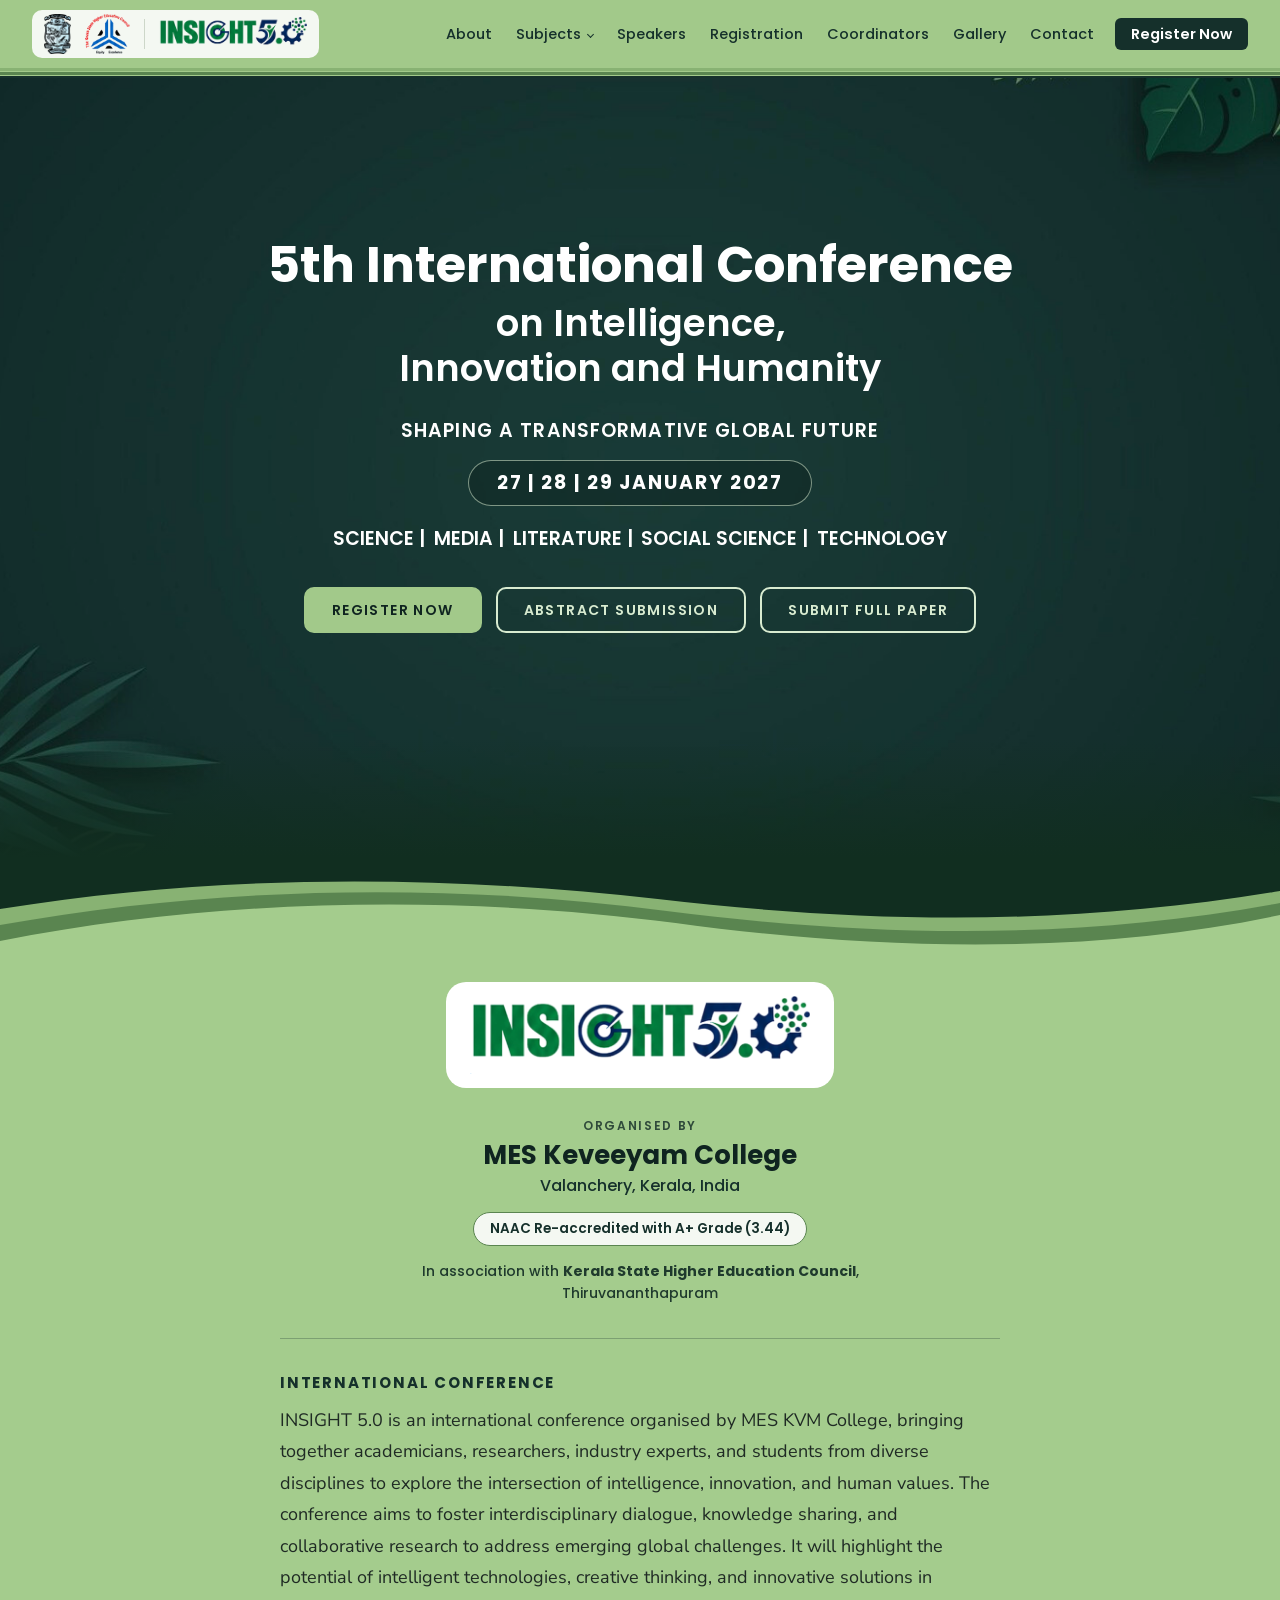
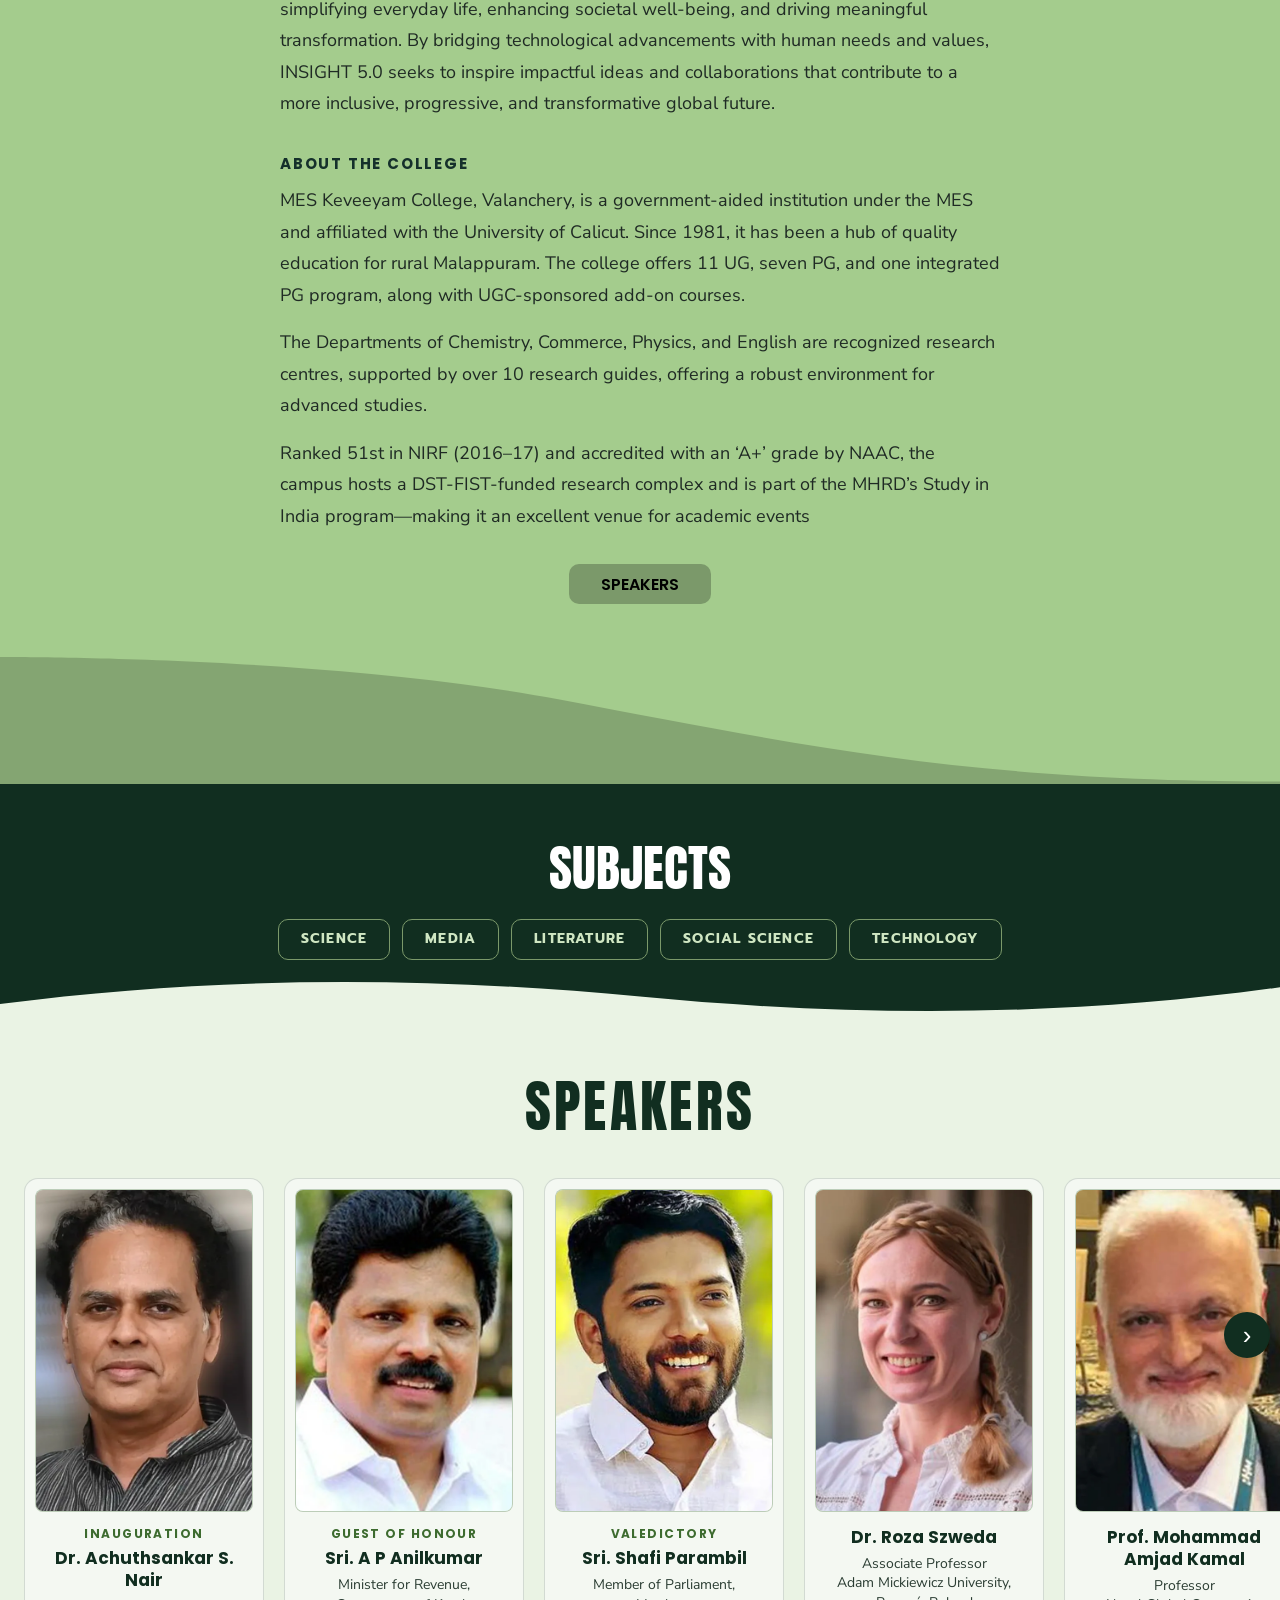
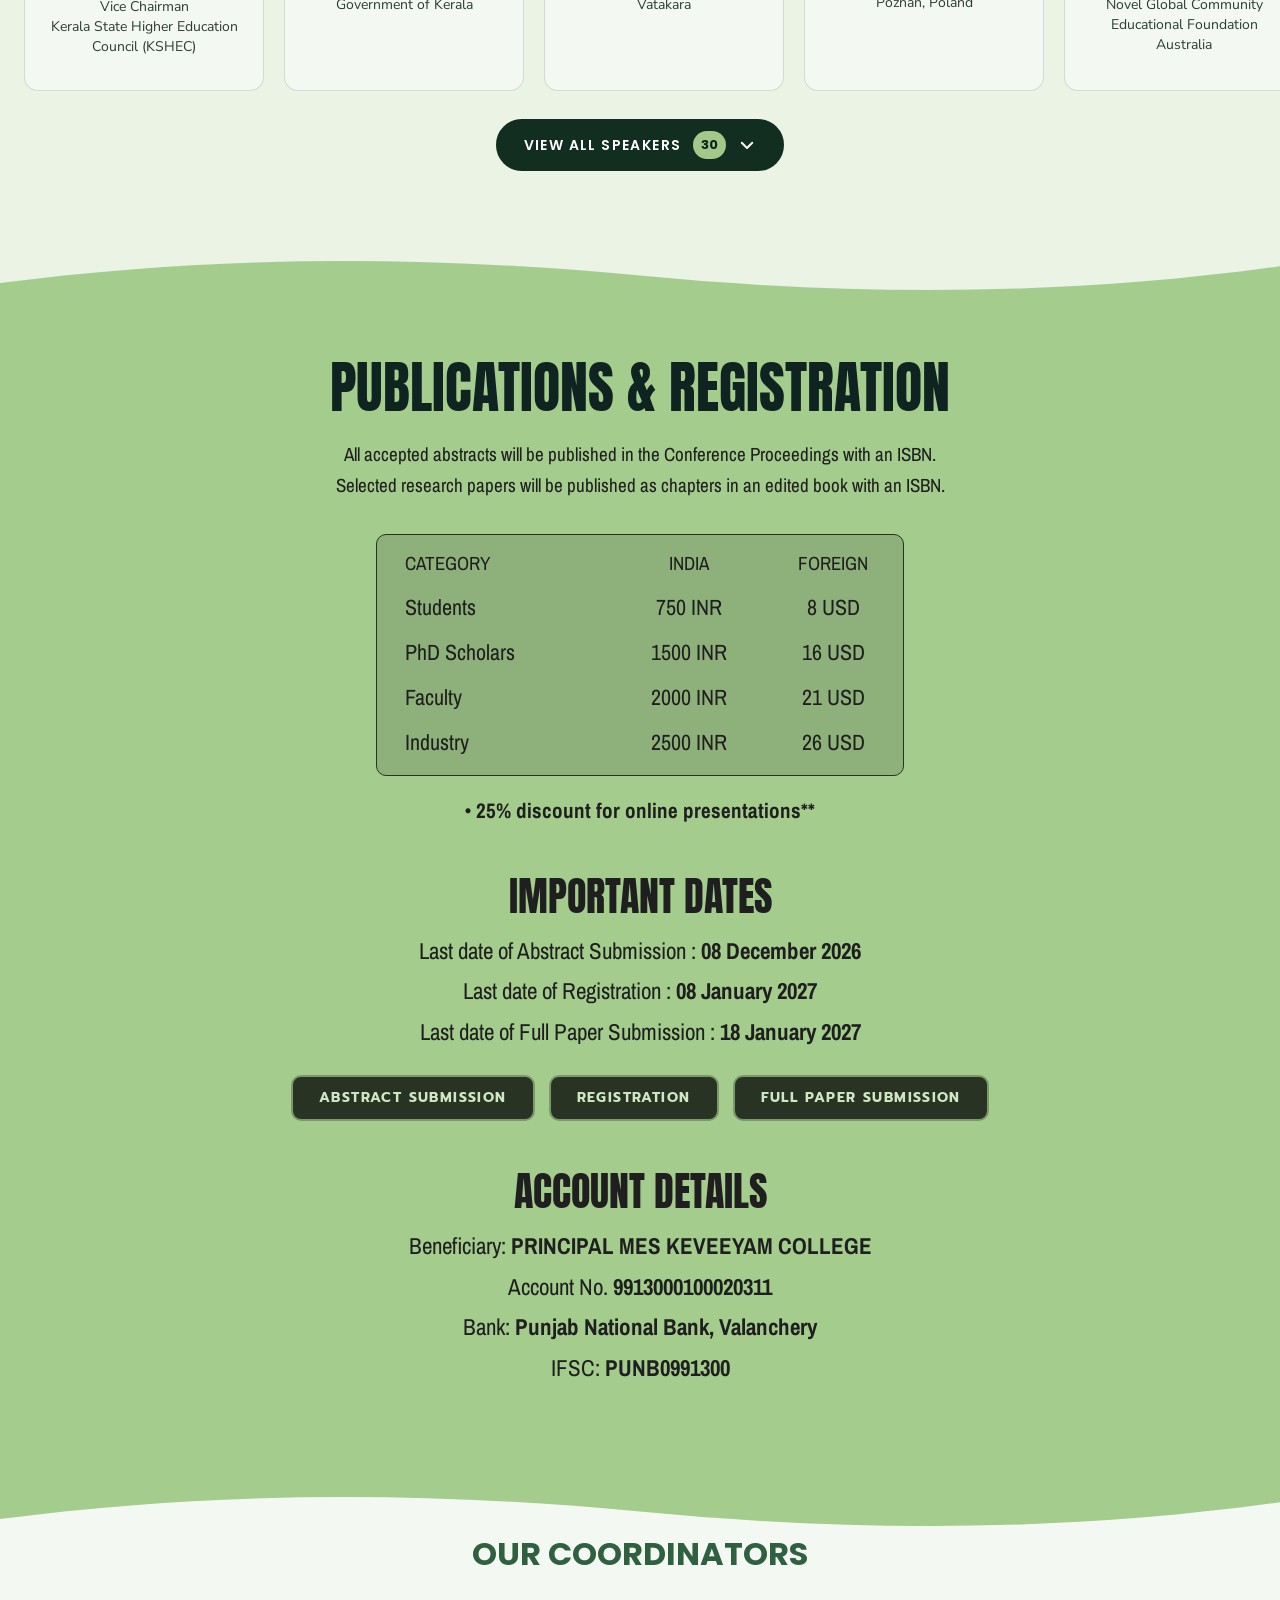
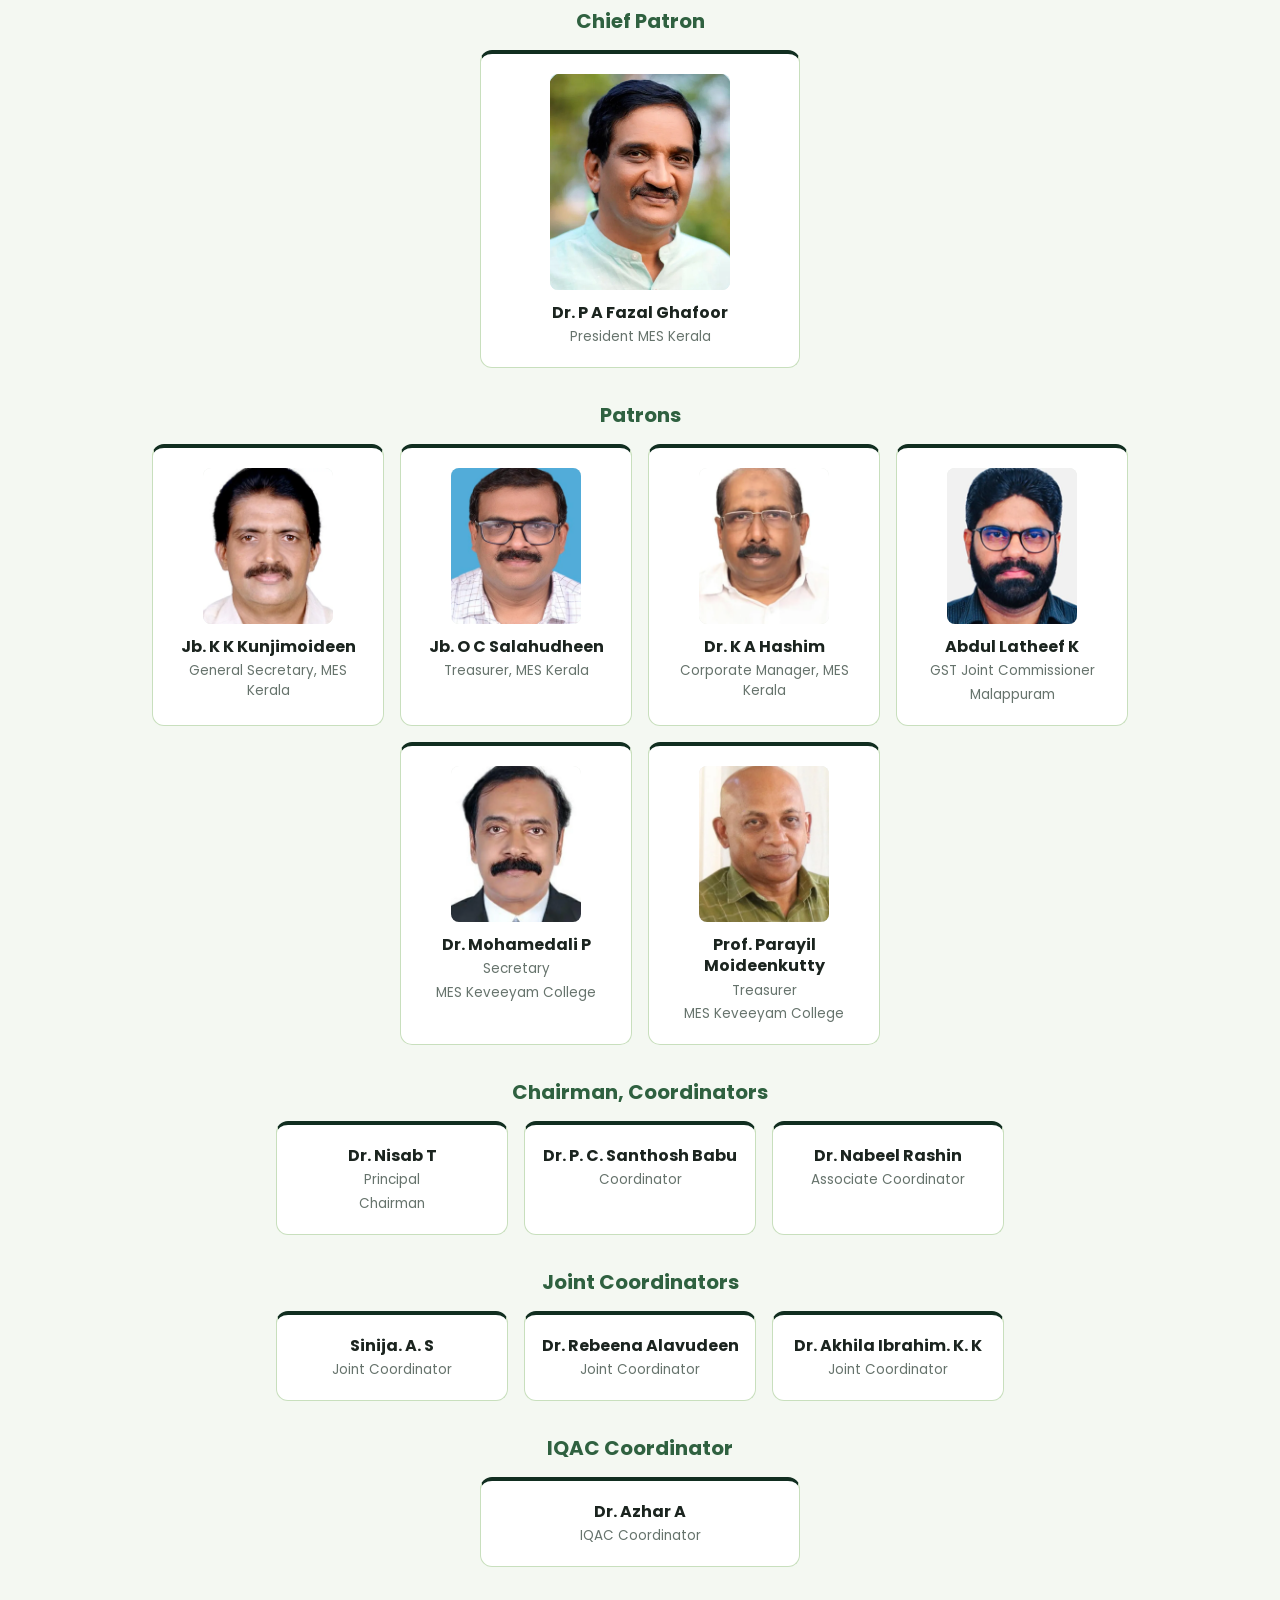
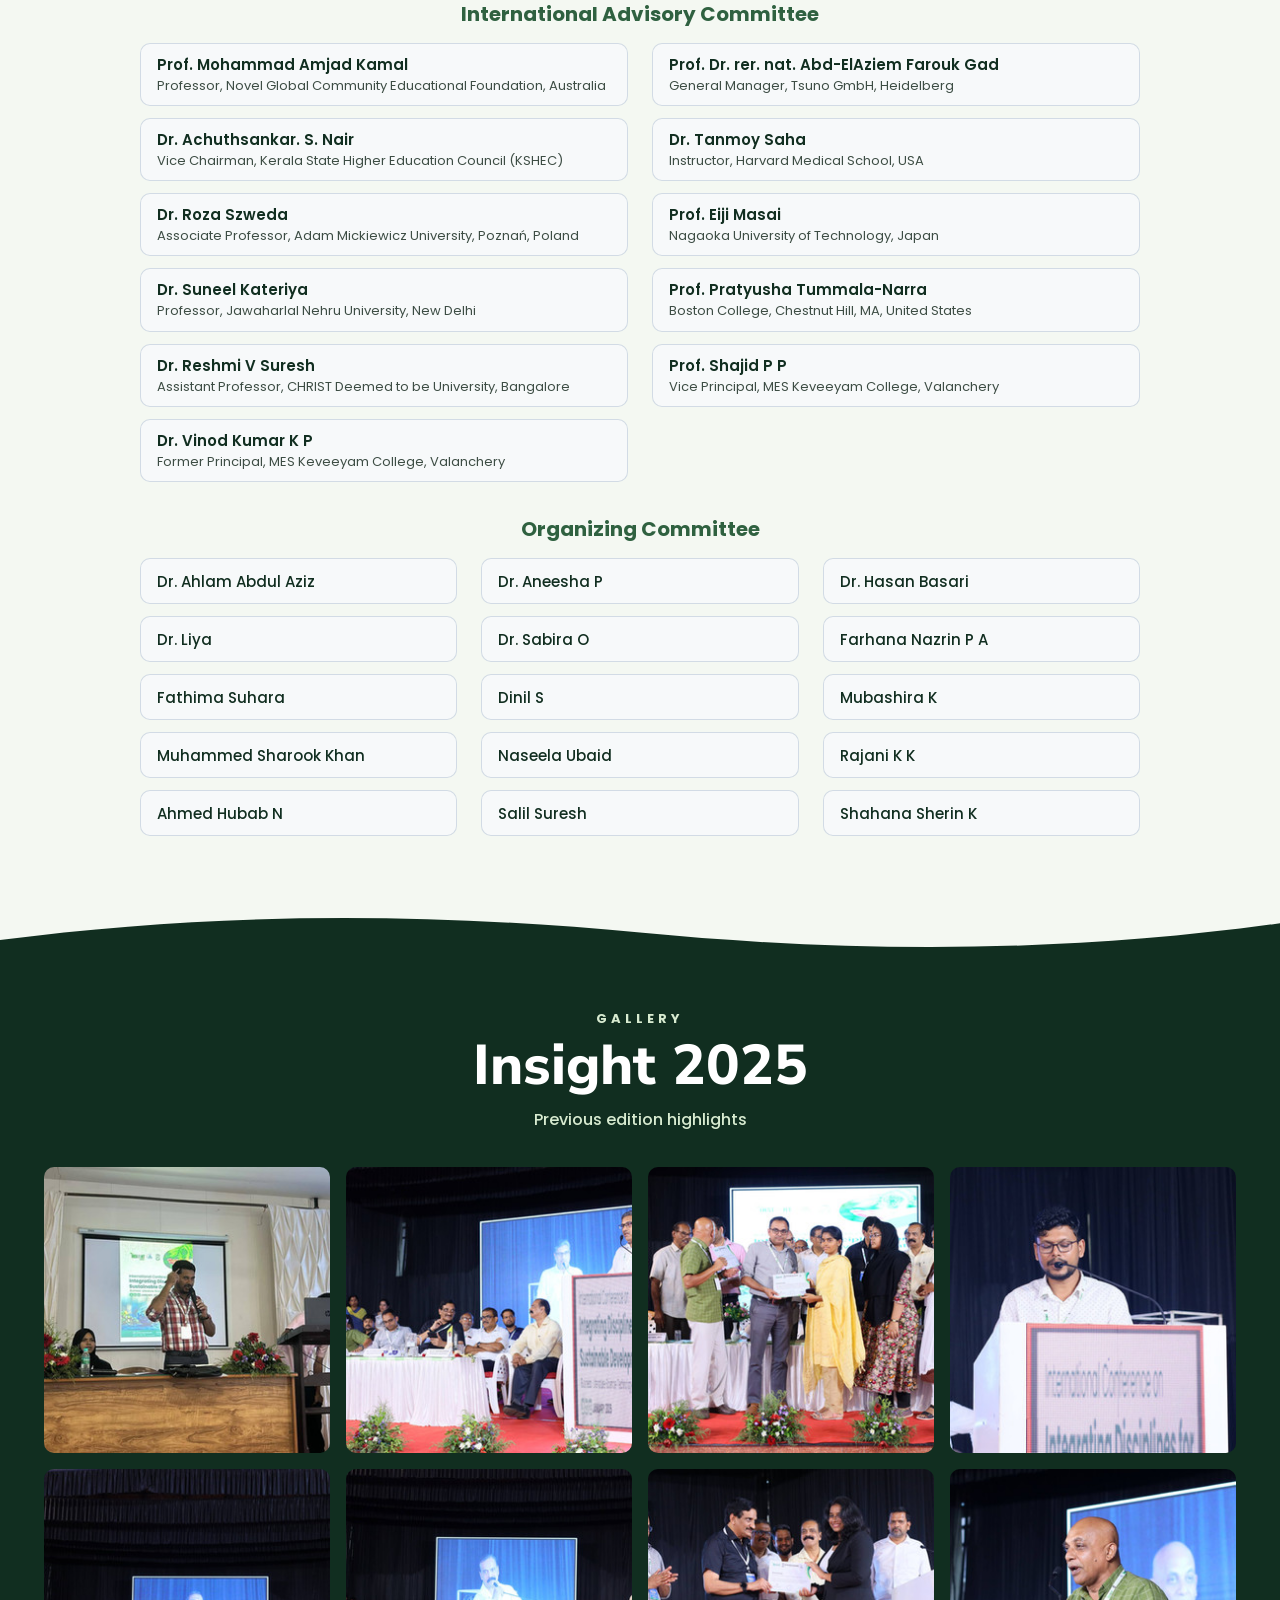
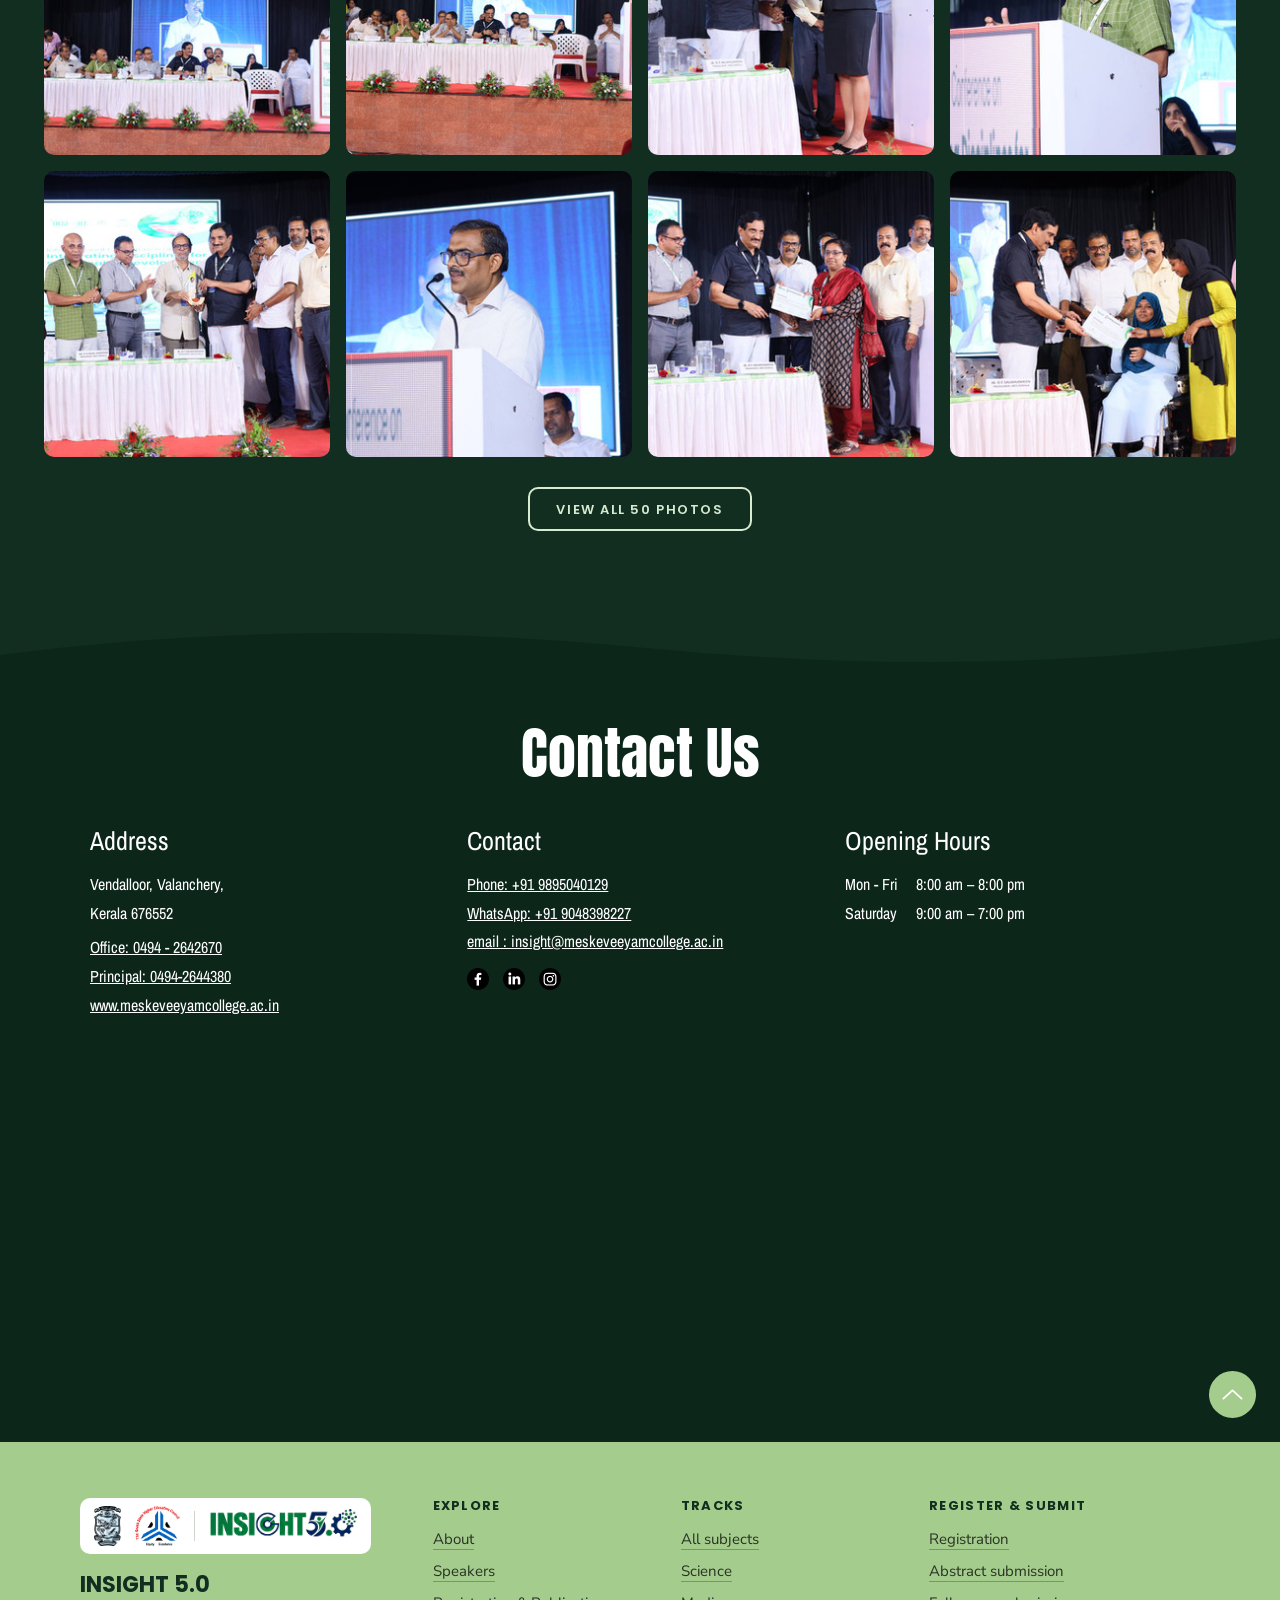
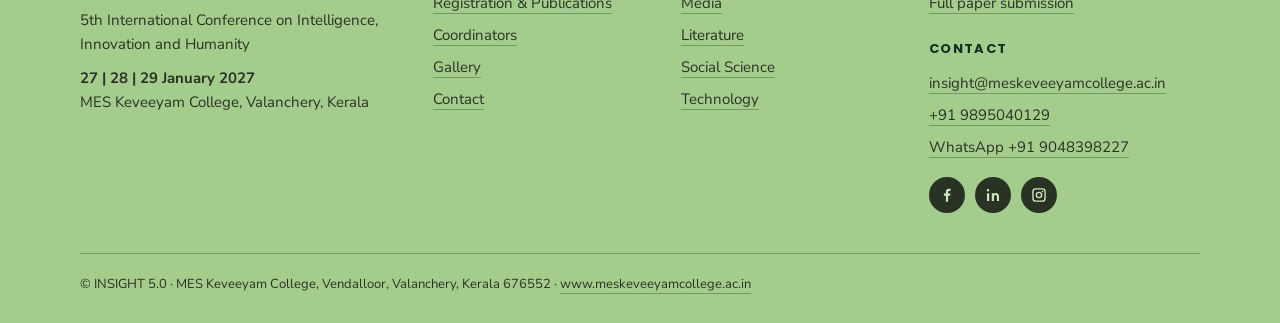
==== commit 1593ebe5: "Add all-speakers dropdown with profiles; add Gopinath Madeswaran and Bindhu Nair; remove Vijayakumar" ====
--- a/index.html
+++ b/index.html
@@ -130,10 +130,6 @@
         <figcaption><div class="st">Dr. Shadab Ali Khan</div><div class="sd">Research Scientist<br>King Abdullah International Medical Research Center<br>Riyadh, Kingdom of Saudi Arabia</div></figcaption>
       </figure>
 <figure class="spc">
-        <img src="assets/people/vijayakumar.webp" alt="Dr. J K Vijayakumar" width="242" height="323" loading="lazy" decoding="async" draggable="false">
-        <figcaption><div class="st">Dr. J K Vijayakumar</div><div class="sd">American University of Antigua<br>West Indies</div></figcaption>
-      </figure>
-<figure class="spc">
         <img src="assets/people/gopakumar.webp" alt="Dr. Gopakumar V" width="242" height="323" loading="lazy" decoding="async" draggable="false">
         <figcaption><div class="st">Dr. Gopakumar V</div><div class="sd">Consultant, Knowledge Centre<br>Kerala University of Digital Sciences, Innovation and Technology</div></figcaption>
       </figure>
@@ -209,6 +205,7 @@
       <button class="spn l" type="button" aria-label="Previous speakers" hidden>&#8249;</button>
       <button class="spn r" type="button" aria-label="Next speakers">&#8250;</button>
     </div>
+    <div class="as" data-as><div class="as-bar"><button type="button" class="as-tog" data-acc data-lo="View all speakers" data-lc="Hide all speakers" aria-expanded="false" aria-controls="as-panel"><span>View all speakers</span><b class="as-cnt">30</b><svg class="as-chev" viewBox="0 0 24 24" width="18" height="18" aria-hidden="true" focusable="false"><path d="M5 9l7 7 7-7" fill="none" stroke="currentColor" stroke-width="2.6" stroke-linecap="round" stroke-linejoin="round"/></svg></button></div><div class="as-panel" id="as-panel" role="region" aria-label="All speakers"><div class="as-clip"><ul class="as-grid"><li class="as-card"><img src="assets/people/pramod.webp" alt="Pramod Raman" width="160" height="200" loading="lazy" decoding="async"><div class="as-meta"><h3 class="as-n">Pramod Raman</h3><p class="as-d"><span>Editor-in-Chief</span><span>MediaOne news channel</span><span>Kerala, India</span></p><button type="button" class="as-bb" data-acc data-lo="Read profile" data-lc="Hide profile" aria-expanded="false" aria-controls="as-b-pramod"><span>Read profile</span><svg class="as-chev" viewBox="0 0 24 24" width="18" height="18" aria-hidden="true" focusable="false"><path d="M5 9l7 7 7-7" fill="none" stroke="currentColor" stroke-width="2.6" stroke-linecap="round" stroke-linejoin="round"/></svg></button><div class="as-bio" id="as-b-pramod" role="region" aria-label="Profile of Pramod Raman"><div class="as-bioc"><p>Pramod Raman is a distinguished Indian journalist, media professional, editor and Malayalam writer with over three decades of experience in print and broadcast journalism. He has made significant contributions to the development of television journalism in Kerala, particularly through his association with leading Malayalam media organisations. His professional career began in 1990 with Deshabhimani, followed by his association with Asianet, where he presented the channel’s first news bulletin in 1995, marking a significant milestone in the history of private television broadcasting in Kerala.</p><p>He subsequently served in editorial roles at IndiaVision, Malayalam’s first 24-hour news channel, and Manorama News, where he worked as Senior Coordinating Editor. In 2021, he joined MediaOne News Channel as Editor and has since been associated with its editorial leadership. His extensive experience encompasses news reporting, editorial management, television news presentation, current-affairs programming and media communication.</p><p>Beyond journalism, Pramod Raman is an accomplished Malayalam short-story writer whose literary works include Rathimathavinte Puthran, Drishtichaver, Maranamass, Katha and Babari Masjidil Pakshikal Anayunnu. His engagement with literature and cinema reflects his wider interest in society, culture and human experiences.</p><p>With his rich professional experience in journalism, editorial leadership and literature, Pramod Raman brings valuable perspectives on the changing media landscape, the role of journalism in democratic society, freedom of expression and the ethical responsibilities of contemporary media.</p></div></div></div></li><li class="as-card"><img src="assets/people/farouk.webp" alt="Prof. Dr. rer. nat. Abd-ElAziem Farouk Gad" width="160" height="200" loading="lazy" decoding="async"><div class="as-meta"><h3 class="as-n">Prof. Dr. rer. nat. Abd-ElAziem Farouk Gad</h3><p class="as-d"><span>Department of Biotechnology</span><span>Taif University, Kingdom of Saudi Arabia</span><span>General Manager, Tsuno GmbH, Heidelberg</span></p><button type="button" class="as-bb" data-acc data-lo="Read profile" data-lc="Hide profile" aria-expanded="false" aria-controls="as-b-farouk"><span>Read profile</span><svg class="as-chev" viewBox="0 0 24 24" width="18" height="18" aria-hidden="true" focusable="false"><path d="M5 9l7 7 7-7" fill="none" stroke="currentColor" stroke-width="2.6" stroke-linecap="round" stroke-linejoin="round"/></svg></button><div class="as-bio" id="as-b-farouk" role="region" aria-label="Profile of Prof. Dr. rer. nat. Abd-ElAziem Farouk Gad"><div class="as-bioc"><p>Prof. Dr. rer. nat. Abd-ElAziem Farouk Gad is an internationally experienced academician, researcher and biotechnology professional with expertise in molecular biology, microbial biotechnology and biomolecular engineering. He currently serves as Professor in the Department of Biotechnology at Taif University, Kingdom of Saudi Arabia, and holds a leadership position at Tsuno GmbH, Heidelberg, Germany. He obtained his doctoral degree (Dr. rer. nat.) from Martin Luther University Halle-Wittenberg, Germany, in 1995, followed by postdoctoral research at the Leibniz Institute of Plant Genetics and Crop Plant Research (IPK), Gatersleben, Germany.</p><p>His distinguished academic career includes international appointments at the University of Brunei Darussalam, Humboldt University, Berlin, and the International Islamic University Malaysia, where he founded and coordinated the Biomolecular Engineering Research Unit. Through these positions, he has contributed to teaching, research supervision, institutional development and international academic collaboration, particularly in biotechnology and related interdisciplinary fields.</p><p>His research interests encompass molecular biology, microbial biotechnology, enzyme technology, biomolecular engineering and industrial bioprocess development. His research contributions include studies on microbial enzyme production, phytate-degrading enzymes, cell immobilisation and bioreactor technologies, with applications in food biotechnology and industrial processing. He has also been actively involved in scientific innovation and technology development, with his research and inventions receiving recognition at international invention exhibitions.</p><p>Combining extensive academic experience with research leadership and industry engagement, Prof. Gad has contributed to strengthening the relationship between scientific research and practical technological applications. His professional work reflects a commitment to biotechnology innovation, interdisciplinary research and the development of science-based solutions to industrial and societal challenges.</p></div></div></div></li><li class="as-card"><img src="assets/people/shadab.webp" alt="Dr. Shadab Ali Khan" width="160" height="200" loading="lazy" decoding="async"><div class="as-meta"><h3 class="as-n">Dr. Shadab Ali Khan</h3><p class="as-d"><span>Research Scientist</span><span>Department of Nanomedicine Research</span><span>King Abdullah International Medical Research Center</span><span>King Saud bin Abdul Aziz University of Health Sciences</span><span>Riyadh, Kingdom of Saudi Arabia</span></p><button type="button" class="as-bb" data-acc data-lo="Read profile" data-lc="Hide profile" aria-expanded="false" aria-controls="as-b-shadab"><span>Read profile</span><svg class="as-chev" viewBox="0 0 24 24" width="18" height="18" aria-hidden="true" focusable="false"><path d="M5 9l7 7 7-7" fill="none" stroke="currentColor" stroke-width="2.6" stroke-linecap="round" stroke-linejoin="round"/></svg></button><div class="as-bio" id="as-b-shadab" role="region" aria-label="Profile of Dr. Shadab Ali Khan"><div class="as-bioc"><p>Dr. Shadab Ali Khan is a researcher in biotechnology, nanoscience and biomedical research, with an academic background in biochemistry and biotechnology. He obtained his M.Sc. in Biochemistry from Amravati University, Maharashtra, in 2003, and completed his Ph.D. in Biotechnology at the National Chemical Laboratory, Pune, in 2012. Following his doctoral studies, he worked as a Postdoctoral Research Associate at the Indian Institute of Science Education and Research (IISER), Pune, and subsequently received a Postdoctoral Research Associateship from the Council of Scientific and Industrial Research (CSIR), New Delhi.</p><p>His research career encompasses the synthesis, characterisation and biomedical applications of nanomaterials, particularly metal and metal-oxide nanoparticles, graphene-based materials and biologically synthesised nanostructures. His research has explored innovative approaches to nanoparticle production using microorganisms, enzymes and plant-derived materials, with applications in antimicrobial technologies, biomedical engineering and drug-related research.</p><p>Dr. Khan has contributed to peer-reviewed research publications in scientific journals, including Materials Research Bulletin, Beilstein Journal of Nanotechnology, Chemical Engineering Journal, PLOS ONE and RSC Advances. His research includes studies on the biosynthesis of metal and metal-oxide nanoparticles, graphene functionalisation and the development of nanomaterials for biomedical applications.</p><p>Through his research experience and international academic collaborations, Dr. Khan contributes to the advancement of nanomedicine and biotechnology, particularly in exploring the potential of nanomaterials for healthcare applications. His work reflects the growing convergence of biotechnology, materials science and biomedical research in addressing contemporary scientific and healthcare challenges.</p></div></div></div></li><li class="as-card"><img src="assets/people/amjad.webp" alt="Prof. Mohammad Amjad Kamal" width="160" height="200" loading="lazy" decoding="async"><div class="as-meta"><h3 class="as-n">Prof. Mohammad Amjad Kamal</h3><p class="as-d"><span>Professor</span><span>Novel Global Community Educational Foundation</span><span>Australia</span></p><button type="button" class="as-bb" data-acc data-lo="Read profile" data-lc="Hide profile" aria-expanded="false" aria-controls="as-b-amjad"><span>Read profile</span><svg class="as-chev" viewBox="0 0 24 24" width="18" height="18" aria-hidden="true" focusable="false"><path d="M5 9l7 7 7-7" fill="none" stroke="currentColor" stroke-width="2.6" stroke-linecap="round" stroke-linejoin="round"/></svg></button><div class="as-bio" id="as-b-amjad" role="region" aria-label="Profile of Prof. Mohammad Amjad Kamal"><div class="as-bioc"><p>Prof. Mohammad Amjad Kamal is an internationally active academician and biomedical researcher whose work spans biochemistry, neuroscience, pharmacology and medicinal chemistry. He holds a Ph.D. and is a Fellow of the Royal Australian Chemical Institute. His academic career includes research collaborations and appointments in Australia, Saudi Arabia and the United States. He has served as a Distinguished Adjunct Professor at the King Fahd Medical Research Center, King Abdulaziz University, Jeddah, contributing to biomedical research.</p><p>His research interests include neurodegenerative disorders, particularly Alzheimer’s and Parkinson’s diseases, diabetes, cancer biology, enzymology, toxicology and drug discovery. His work examines biochemical mechanisms associated with disease and explores therapeutic compounds. He has participated in research collaborations with scientists associated with the National Institute on Aging, National Institutes of Health, USA, on experimental approaches to Alzheimer’s disease.</p><p>Prof. Kamal is the Founder and Director of the Novel Global Community Educational Foundation (NGCEF), Australia. The foundation promotes academic networking, research collaboration and educational initiatives, connecting scholars across disciplines and countries. He has also contributed to scholarly publishing through editorial roles in scientific journals and has supported research mentorship and communication.</p><p>Through his research, publications and international collaborations, Prof. Kamal contributes to biomedical science and interdisciplinary knowledge exchange. His professional work reflects a commitment to strengthening global research partnerships and translating scientific findings into applications in healthcare and human well-being.</p></div></div></div></li><li class="as-card"><img src="assets/people/gopakumar.webp" alt="Dr. Gopakumar V" width="160" height="200" loading="lazy" decoding="async"><div class="as-meta"><h3 class="as-n">Dr. Gopakumar V</h3><p class="as-d"><span>Consultant, Knowledge Centre</span><span>Kerala University of Digital Sciences,</span><span>Innovation and Technology</span></p><button type="button" class="as-bb" data-acc data-lo="Read profile" data-lc="Hide profile" aria-expanded="false" aria-controls="as-b-gopakumar"><span>Read profile</span><svg class="as-chev" viewBox="0 0 24 24" width="18" height="18" aria-hidden="true" focusable="false"><path d="M5 9l7 7 7-7" fill="none" stroke="currentColor" stroke-width="2.6" stroke-linecap="round" stroke-linejoin="round"/></svg></button><div class="as-bio" id="as-b-gopakumar" role="region" aria-label="Profile of Dr. Gopakumar V"><div class="as-bioc"><p>Dr. Gopakumar V is an accomplished academician and Library and Information Science professional with approximately 38 years of experience in academic librarianship, digital knowledge management and higher education, including 26 years of service in colleges across Kerala. He currently serves as Consultant at the Knowledge Centre of Digital University Kerala, where he has also headed the Knowledge Centre and served as University Librarian. He holds a Ph.D. in Library and Information Science from Mangalore University, along with earlier qualifications in science and library science.</p><p>Previously, he served as University Librarian and Head of the Department of Library and Information Science at Goa University. During his tenure, he contributed to the development of academic library services and library science education. He also served as a member of the University&#x27;s Academic Council and as Chairman of the Board of Studies in Library and Information Science, contributing to academic planning and curriculum development.</p><p>His areas of expertise include digital libraries, information literacy, institutional repositories, digital content development, research metrics, indexing and scholarly communication. An elected member of DELNET (Developing Library Network), he is actively involved in promoting resource sharing and strengthening academic information networks. He is also a frequent resource person for professional development programmes, workshops and training sessions on digital content development, citation metrics, indexing and research data analysis.</p><p>Through his academic leadership, professional contributions and training initiatives, Dr. Gopakumar has played an important role in advancing modern library services and technology-enabled knowledge dissemination. His work reflects a sustained commitment to strengthening digital scholarship, research support systems and access to academic information.</p></div></div></div></li><li class="as-card"><img src="assets/people/kunhahammed.webp" alt="K. E. N. Kunhahammed" width="160" height="200" loading="lazy" decoding="async"><div class="as-meta"><h3 class="as-n">K. E. N. Kunhahammed</h3><p class="as-d"><span>Malayalam writer</span><span>Secretary, Purogamana Kala Sahitya Sangham</span><span>Kerala, India</span></p><button type="button" class="as-bb" data-acc data-lo="Read profile" data-lc="Hide profile" aria-expanded="false" aria-controls="as-b-kunhahammed"><span>Read profile</span><svg class="as-chev" viewBox="0 0 24 24" width="18" height="18" aria-hidden="true" focusable="false"><path d="M5 9l7 7 7-7" fill="none" stroke="currentColor" stroke-width="2.6" stroke-linecap="round" stroke-linejoin="round"/></svg></button><div class="as-bio" id="as-b-kunhahammed" role="region" aria-label="Profile of K. E. N. Kunhahammed"><div class="as-bioc"><p>K. E. N. Kunhahammed is a distinguished Malayalam writer, cultural critic, intellectual and public speaker known for his contributions to contemporary literary and social discourse in Kerala. He served as Head of the Department of Malayalam at Farook College, Kozhikode, from where he retired in 2011. He is one of the secretaries of the Purogamana Kala Sahitya Sangham, a prominent progressive writers&#x27; and artists&#x27; organisation in Kerala, and has also served as a member of the Executive Committee of the Kerala Sahitya Akademi.</p><p>With around thirty books to his credit, his literary contributions encompass cultural criticism, social analysis, essays and reflections on contemporary society. His writings explore significant themes such as the Kerala renaissance, secularism, caste, communalism, fascism, religion, democracy and the relationship between literature and society. His notable works include Swargam, Narakam, Paralokam, Samuham, Sahithyam, Samskaram, Purogama Sahithya Prasthanam: Charithravum Varthamanavum and Keraleeya Navodhanathinte Charithravum Varthamanavum.</p><p>As a public intellectual and speaker, K. E. N. has actively participated in literary discussions, cultural debates and public forums, offering critical perspectives on social transformation, cultural identity and democratic values. His writings and interventions encourage critical thinking and dialogue on contemporary social and political realities.</p><p>In recognition of his outstanding contribution to Malayalam literature and cultural thought, he received the Kerala Sahitya Akademi Award for Comprehensive Contribution for 2024, announced in June 2025. He has also received several literary and cultural honours, including the Kuttippuzha Award, Gurudarshana Award, Abu Dhabi Sakthi Award and Thayatt Award.</p></div></div></div></li><li class="as-card"><img src="assets/people/vahid.webp" alt="Dr. Abdul Vahid K." width="160" height="200" loading="lazy" decoding="async"><div class="as-meta"><h3 class="as-n">Dr. Abdul Vahid K.</h3><p class="as-d"><span>Head of the Department and Assistant Professor of Islamic History</span><span>MES Mampad College (Autonomous)</span><span>Nilambur, Kerala, India</span></p><button type="button" class="as-bb" data-acc data-lo="Read profile" data-lc="Hide profile" aria-expanded="false" aria-controls="as-b-vahid"><span>Read profile</span><svg class="as-chev" viewBox="0 0 24 24" width="18" height="18" aria-hidden="true" focusable="false"><path d="M5 9l7 7 7-7" fill="none" stroke="currentColor" stroke-width="2.6" stroke-linecap="round" stroke-linejoin="round"/></svg></button><div class="as-bio" id="as-b-vahid" role="region" aria-label="Profile of Dr. Abdul Vahid K."><div class="as-bioc"><p>Dr. Abdul Vahid K. is an academician and researcher specialising in Islamic history, Indian history and culture, medieval history, Middle Eastern culture and politics, and the history of Kerala. He currently serves as Head of the Department and Assistant Professor of Islamic History at MES Mampad College (Autonomous), Nilambur, Kerala. He completed his postgraduate studies in Islamic Studies at the SAFI Institute of Advanced Study, securing first rank at the University of Calicut.</p><p>With a strong interest in historical research and cultural studies, his academic work explores the history and contributions of Muslim communities, particularly in the Malabar region. His research areas include Mappila resistance movements, anti-colonial literature, Kerala&#x27;s cultural history and the influence of European Renaissance on Arabic short stories. He has undertaken a UGC Minor Research Project on minority politics, examining the role of Kerala Muslims and religious scholars in political developments.</p><p>Dr. Vahid has presented research papers at national and international seminars and contributed scholarly articles to journals and conference proceedings. His documented publications include works on anti-colonial literature in Kerala and the influence of the European Renaissance on Arabic short stories. He has also contributed to Anecdotes: Connecting Dots in History (2022). He serves as a section editor at Islamonweb and is actively involved in academic discussions and historical research.</p><p>As Head of the Department, he promotes academic collaboration and interdisciplinary engagement. He has contributed to institutional partnerships, including an academic MoU with the Department of Islamic Studies, Government Degree College, Sopore. His work reflects a commitment to historical scholarship, cultural understanding and research-oriented higher education.</p></div></div></div></li><li class="as-card"><img src="assets/people/nagalakshmi.webp" alt="Dr. M. Nagalakshmi" width="160" height="200" loading="lazy" decoding="async"><div class="as-meta"><h3 class="as-n">Dr. M. Nagalakshmi</h3><p class="as-d"><span>Professor, Department of English</span><span>Vels Institute of Science, Technology and</span><span>Advanced Studies (VISTAS), Chennai</span></p><button type="button" class="as-bb" data-acc data-lo="Read profile" data-lc="Hide profile" aria-expanded="false" aria-controls="as-b-nagalakshmi"><span>Read profile</span><svg class="as-chev" viewBox="0 0 24 24" width="18" height="18" aria-hidden="true" focusable="false"><path d="M5 9l7 7 7-7" fill="none" stroke="currentColor" stroke-width="2.6" stroke-linecap="round" stroke-linejoin="round"/></svg></button><div class="as-bio" id="as-b-nagalakshmi" role="region" aria-label="Profile of Dr. M. Nagalakshmi"><div class="as-bioc"><p>Dr. M. Nagalakshmi is an accomplished academician, researcher and research supervisor with extensive experience in English language teaching, literature and interdisciplinary studies. She currently serves as Professor in the Department of English, School of Languages, at Vels Institute of Science, Technology and Advanced Studies (VISTAS), Chennai. She holds postgraduate and doctoral qualifications in English, along with an MBA, B.Ed., M.Phil. and professional qualifications in TEFL/TESOL. She has also qualified the UGC-NET examination and brings approximately 23 years of teaching experience, including 11 years of international teaching experience in Muscat, Oman.</p><p>Her areas of academic interest include English literature, language and linguistics, literary criticism, cultural studies, gender discourse and contemporary literary theories. Her research explores diverse themes in literature, including identity, diaspora, gender, postcolonialism, disability representation and social inequalities. She has collaborated with doctoral scholars on research examining disability and ableism in children&#x27;s fantasy fiction, particularly representations in J. K. Rowling&#x27;s Harry Potter series.</p><p>Dr. Nagalakshmi has guided numerous research scholars, including ten doctoral scholars, nine of whom have received awards, and has supervised 13 M.Phil. scholars. She has also served as an external examiner for doctoral thesis evaluations and viva voce examinations at various universities. Her scholarly contributions include research articles, book chapters and academic publications in national and international platforms.</p><p>In recognition of her contributions to teaching and research, she has received several honours, including the Academic Excellence Awards from VISTAS in 2021 and 2022, the Rukmani Lakshmipathi Teaching Excellence Award and the Best Teacher Award in 2023. She continues to contribute to higher education through research supervision, academic writing and scholarly engagement.</p></div></div></div></li><li class="as-card"><img src="assets/people/elayaraja.webp" alt="Prof. M. Elayaraja" width="160" height="200" loading="lazy" decoding="async"><div class="as-meta"><h3 class="as-n">Prof. M. Elayaraja</h3><p class="as-d"><span>Professor, Department of Physical Education and Sports</span><span>Pondicherry University</span><span>R.V. Nagar, Kalapet, Puducherry</span></p><button type="button" class="as-bb" data-acc data-lo="Read profile" data-lc="Hide profile" aria-expanded="false" aria-controls="as-b-elayaraja"><span>Read profile</span><svg class="as-chev" viewBox="0 0 24 24" width="18" height="18" aria-hidden="true" focusable="false"><path d="M5 9l7 7 7-7" fill="none" stroke="currentColor" stroke-width="2.6" stroke-linecap="round" stroke-linejoin="round"/></svg></button><div class="as-bio" id="as-b-elayaraja" role="region" aria-label="Profile of Prof. M. Elayaraja"><div class="as-bioc"><p>Prof. M. Elayaraja is an accomplished academician, researcher and sports science professional with approximately 25 years of experience in physical education and sports sciences. He currently serves as Professor in the Department of Physical Education and Sports at Pondicherry University, Puducherry. He completed his Ph.D. in Physical Education from Annamalai University in 2009, where he also began his academic career before joining Pondicherry University. His professional experience combines teaching, research supervision, sports training and academic administration.</p><p>His major research interests include the physiology of sports training, exercise science, predictors of human performance, fundamental movement skills and the application of yoga for physical and mental health and wellness. His research explores the effects of specialised training programmes on athletic performance, physical fitness and physiological responses. He has supervised 15 Ph.D. scholars and 35 M.Phil. scholars and has co-authored more than 32 journal articles in Scopus-indexed publications.</p><p>Prof. Elayaraja has received several prestigious recognitions for his contributions to teaching and research. These include the Best Ph.D. Thesis Award from Annamalai University in 2009, Pondicherry University&#x27;s Best Teacher Awards for 2012, 2015, 2016, 2017 and 2018, and the UGC Research Award for 2016–2018. He also received the Best Presenter Award at the International Conference for Sports Sciences held at Ton Duc Thang University, Vietnam, in 2019.</p><p>His contributions extend to innovation in sports science, including a granted international patent for an artificial intelligence-based heart rate monitoring system for sports training. Through his research, academic leadership and professional engagement, Prof. Elayaraja continues to contribute to advancements in sports performance, exercise physiology and health-oriented physical education.</p></div></div></div></li><li class="as-card"><img src="assets/people/dhinu.webp" alt="Dr. Dhinu M R" width="160" height="200" loading="lazy" decoding="async"><div class="as-meta"><h3 class="as-n">Dr. Dhinu M R</h3><p class="as-d"><span>Professor &amp; Director</span><span>Department of Physical Education &amp; Sports</span><span>Sree Sankaracharya University of Sanskrit</span><span>Kalady</span></p><button type="button" class="as-bb" data-acc data-lo="Read profile" data-lc="Hide profile" aria-expanded="false" aria-controls="as-b-dhinu"><span>Read profile</span><svg class="as-chev" viewBox="0 0 24 24" width="18" height="18" aria-hidden="true" focusable="false"><path d="M5 9l7 7 7-7" fill="none" stroke="currentColor" stroke-width="2.6" stroke-linecap="round" stroke-linejoin="round"/></svg></button><div class="as-bio" id="as-b-dhinu" role="region" aria-label="Profile of Dr. Dhinu M R"><div class="as-bioc"><p>Dr. Dhinu M. R. is an accomplished academician, sports educator and researcher with extensive experience in physical education, sports science and health promotion. He currently serves as Professor and Director of the Department of Physical Education and Sports at Sree Sankaracharya University of Sanskrit, Kalady, Kerala. His academic career spans more than two decades, combining university teaching, sports administration, research and student development.</p><p>He began his professional career as a Guest Lecturer in Physical Education at Christ College, Irinjalakuda, where he served from 1999 to 2004. In 2004, he joined Sree Sankaracharya University of Sanskrit as Assistant Director of Physical Education. Through his subsequent appointments as Deputy Director and Head of the Department, he took on increasing academic and administrative responsibilities before assuming his present position as Professor and Director. His professional journey reflects sustained involvement in strengthening physical education and sports activities in higher education.</p><p>His academic interests include physical fitness, sports training, exercise physiology, health education, wellness and the relationship between physical activity and overall well-being. He has actively contributed to academic discussions and professional development programmes as an invited speaker and resource person. His engagements include a webinar on prehabilitation as a strategy in fighting the coronavirus in 2020, highlighting the importance of preventive health practices and physical preparedness.</p><p>Through his teaching, research activities and institutional leadership, Dr. Dhinu M. R. contributes to promoting sports education, healthy lifestyles and the integration of physical activity into holistic human development. His professional interests emphasise the role of physical education in improving health, fitness and quality of life.</p></div></div></div></li><li class="as-card"><img src="assets/people/shobi.webp" alt="Dr. Shobi Veleri" width="160" height="200" loading="lazy" decoding="async"><div class="as-meta"><h3 class="as-n">Dr. Shobi Veleri</h3><p class="as-d"><span>Scientist-F (Senior Deputy Director)</span><span>ICMR – National Institute of Nutrition</span><span>Hyderabad</span></p><button type="button" class="as-bb" data-acc data-lo="Read profile" data-lc="Hide profile" aria-expanded="false" aria-controls="as-b-shobi"><span>Read profile</span><svg class="as-chev" viewBox="0 0 24 24" width="18" height="18" aria-hidden="true" focusable="false"><path d="M5 9l7 7 7-7" fill="none" stroke="currentColor" stroke-width="2.6" stroke-linecap="round" stroke-linejoin="round"/></svg></button><div class="as-bio" id="as-b-shobi" role="region" aria-label="Profile of Dr. Shobi Veleri"><div class="as-bioc"><p>Dr. Shobi Veleri is a senior scientist at the Indian Council of Medical Research (ICMR), serving as Scientist-F (Senior Deputy Director) at the ICMR–National Institute of Nutrition, Hyderabad. He is associated with the Drug Safety Division, where his work focuses on scientific research in biomedical and health-related fields.</p><p>He secured the first rank in his M.Sc. in Physiology from the University of Calicut. In 2006, he joined the National Institutes of Health (NIH), USA, where he pursued research at two leading institutes. At the National Institute of Mental Health, he investigated the neural circuits involved in general anaesthesia using Drosophila as a model organism. Subsequently, at the National Eye Institute, he studied inherited blindness associated with ciliopathies, contributing to the understanding of the molecular mechanisms of genes such as Cc2d2a and Reep6.</p><p>His current research focuses on the molecular analysis of genetic and metabolic diseases using animal models, with particular attention to retinal degeneration. His research integrates physiology, molecular biology and disease modelling to investigate the mechanisms underlying complex disorders.</p><p>Through his scientific work at ICMR and his research experience at the National Institutes of Health, Dr. Veleri contributes to advancing knowledge in biomedical science, genetic disorders and disease-related research. He was a research student under Prof. Peter Hegemann, whose pioneering contributions to optogenetics were recognised with the 2026 Nobel Prize in Physiology or Medicine.</p></div></div></div></li><li class="as-card"><img src="assets/people/sandeep.webp" alt="Dr. Sandeep Das" width="160" height="200" loading="lazy" decoding="async"><div class="as-meta"><h3 class="as-n">Dr. Sandeep Das</h3><p class="as-d"><span>Zoological Society of London EDGE Fellow</span><span>DBT Research Associate</span><span>University of Calicut</span><span>And Member of Kerala state Board for Wild life</span></p><button type="button" class="as-bb" data-acc data-lo="Read profile" data-lc="Hide profile" aria-expanded="false" aria-controls="as-b-sandeep"><span>Read profile</span><svg class="as-chev" viewBox="0 0 24 24" width="18" height="18" aria-hidden="true" focusable="false"><path d="M5 9l7 7 7-7" fill="none" stroke="currentColor" stroke-width="2.6" stroke-linecap="round" stroke-linejoin="round"/></svg></button><div class="as-bio" id="as-b-sandeep" role="region" aria-label="Profile of Dr. Sandeep Das"><div class="as-bioc"><p>Dr. Sandeep Das is a herpetologist and conservation biologist associated with the Department of Zoology, University of Calicut. He is a Zoological Society of London (ZSL) EDGE Fellow and a DBT Research Associate. His research focuses on biodiversity documentation, amphibian and reptile ecology, species discovery and wildlife conservation, with particular emphasis on the Western Ghats, one of the world&#x27;s significant biodiversity hotspots.</p><p>Dr. Das began his field research with birds in 2006 and has been actively studying the amphibians and reptiles of the Western Ghats since 2010. Through extensive field investigations and collaborative research, his teams have contributed to the discovery and scientific description of more than 20 new species of amphibians, lizards and snakes. These contributions have expanded scientific understanding of the region&#x27;s distinctive and often threatened herpetofaunal diversity.</p><p>As an EDGE Fellow and EDGE Hero awardee, he is actively involved in the conservation of the endangered Mahabali, or purple, frog (Nasikabatrachus sahyadrensis), an evolutionarily distinct amphibian endemic to the Western Ghats. His conservation work integrates research on the species&#x27; distribution, habitat requirements and threats with community outreach and awareness initiatives. He has also contributed to advocacy efforts proposing the recognition of the purple frog as Kerala&#x27;s state frog.</p><p>Dr. Das is a co-author of the Global Amphibian Assessment 2 and serves as a trustee of the Aranyakam Nature Foundation. His work brings together scientific research, biodiversity assessment and community participation to strengthen conservation efforts and promote the protection of threatened species and fragile ecosystems.</p></div></div></div></li><li class="as-card"><img src="assets/people/mintu.webp" alt="Dr. Mintu Porel" width="160" height="200" loading="lazy" decoding="async"><div class="as-meta"><h3 class="as-n">Dr. Mintu Porel</h3><p class="as-d"><span>Associate Professor</span><span>Department of Chemistry</span><span>Indian Institute of Technology Palakkad, India</span></p><button type="button" class="as-bb" data-acc data-lo="Read profile" data-lc="Hide profile" aria-expanded="false" aria-controls="as-b-mintu"><span>Read profile</span><svg class="as-chev" viewBox="0 0 24 24" width="18" height="18" aria-hidden="true" focusable="false"><path d="M5 9l7 7 7-7" fill="none" stroke="currentColor" stroke-width="2.6" stroke-linecap="round" stroke-linejoin="round"/></svg></button><div class="as-bio" id="as-b-mintu" role="region" aria-label="Profile of Dr. Mintu Porel"><div class="as-bioc"><p>Dr. Mintu Porel is an Associate Professor in the Department of Chemistry at the Indian Institute of Technology (IIT) Palakkad, where she joined as an Assistant Professor in 2017. She is a researcher in the field of organic and polymer chemistry, with expertise in the design, synthesis and functional applications of novel organic macromolecules. Her academic and research career reflects a strong commitment to advancing innovative materials and exploring their applications in interdisciplinary areas.</p><p>She obtained her Ph.D. in Chemistry from the University of Miami, USA, followed by postdoctoral research at Columbia University and Cornell University. These research experiences provided her with an international academic background and opportunities to work in advanced areas of chemical sciences. At IIT Palakkad, she leads research activities focused on developing functional molecular and polymeric materials with specialised structural and application-oriented properties.</p><p>Her research group investigates the design and synthesis of sequence-defined macrocycles, water-soluble fluorescent polymers and molecular sensing systems. These materials are explored for potential applications in healthcare, energy and environmental monitoring. Her research combines synthetic chemistry, molecular design and materials development to address emerging scientific and technological challenges.</p><p>Dr. Porel is a recipient of the prestigious Ramanujan Fellowship. She was also featured in the Royal Society of Chemistry&#x27;s Polymer Chemistry Emerging Investigator Series, recognising her contributions to polymer research. Her distinctions include the Early Career Award at the International Conference on Smart Materials for Sustainable Technology in 2020 and the Outstanding Woman Researcher in Chemistry Award in 2024. Through her research, academic leadership and mentoring, she contributes to the development of advanced materials and the advancement of chemical sciences.</p></div></div></div></li><li class="as-card"><img src="assets/people/tanmoy.webp" alt="Dr. Tanmoy Saha" width="160" height="200" loading="lazy" decoding="async"><div class="as-meta"><h3 class="as-n">Dr. Tanmoy Saha</h3><p class="as-d"><span>Instructor, Department of Medicine</span><span>Harvard Medical School</span><span>USA</span></p><button type="button" class="as-bb" data-acc data-lo="Read profile" data-lc="Hide profile" aria-expanded="false" aria-controls="as-b-tanmoy"><span>Read profile</span><svg class="as-chev" viewBox="0 0 24 24" width="18" height="18" aria-hidden="true" focusable="false"><path d="M5 9l7 7 7-7" fill="none" stroke="currentColor" stroke-width="2.6" stroke-linecap="round" stroke-linejoin="round"/></svg></button><div class="as-bio" id="as-b-tanmoy" role="region" aria-label="Profile of Dr. Tanmoy Saha"><div class="as-bioc"><p>Dr. Tanmoy Saha is an Instructor in the Department of Medicine at Harvard Medical School, Boston, USA. His research lies at the intersection of chemistry, bioengineering and biomedical science, with a focus on developing innovative approaches to address challenges in disease treatment. His interdisciplinary work integrates molecular design, advanced materials and biological systems to explore new possibilities in targeted therapeutic interventions.</p><p>He obtained his Ph.D. in Organic Chemistry from the Indian Institute of Science Education and Research (IISER) Pune in 2017. Following his doctoral studies, he completed his postdoctoral training at Harvard Medical School, where he further developed his research expertise in interdisciplinary biomedical applications. His academic journey reflects the integration of a strong foundation in chemical sciences with advanced research in medicine and bioengineering.</p><p>Dr. Saha&#x27;s research interests include immunotherapy, drug delivery, nanotechnology and cellular communication. His work explores how engineered materials and molecular systems can be used to improve the precision and effectiveness of therapeutic strategies. By combining principles of organic chemistry and bioengineering, his research addresses emerging challenges in targeted treatment and the development of innovative biomedical technologies.</p><p>He serves as the Principal Investigator of a project funded by the Melanoma Research Alliance, focusing on bioengineering approaches for targeted immunotherapy in melanoma. This research aims to advance strategies that improve the targeting and effectiveness of cancer immunotherapy. Through his interdisciplinary research and academic contributions, Dr. Saha works towards translating advances in chemistry and engineering into innovative approaches for biomedical research and therapeutic development.</p></div></div></div></li><li class="as-card"><img src="assets/people/roza.webp" alt="Dr. Roza Szweda" width="160" height="200" loading="lazy" decoding="async"><div class="as-meta"><h3 class="as-n">Dr. Roza Szweda</h3><p class="as-d"><span>Associate Professor</span><span>Center of Advanced Technologies</span><span>Adam Mickiewicz University, Poznań, Poland</span></p><button type="button" class="as-bb" data-acc data-lo="Read profile" data-lc="Hide profile" aria-expanded="false" aria-controls="as-b-roza"><span>Read profile</span><svg class="as-chev" viewBox="0 0 24 24" width="18" height="18" aria-hidden="true" focusable="false"><path d="M5 9l7 7 7-7" fill="none" stroke="currentColor" stroke-width="2.6" stroke-linecap="round" stroke-linejoin="round"/></svg></button><div class="as-bio" id="as-b-roza" role="region" aria-label="Profile of Dr. Roza Szweda"><div class="as-bioc"><p>Dr. Róża Szweda is an Associate Professor at the Center for Advanced Technologies, Adam Mickiewicz University, Poznań, Poland, where she leads the Programmable Polymers research team. Her research focuses on the design and development of advanced synthetic polymers with precisely controlled molecular structures and properties. She works at the intersection of polymer chemistry, materials science and biomimetic systems, exploring how synthetic macromolecules can reproduce the structural and functional characteristics of biological molecules.</p><p>She received her Ph.D. in 2015 for her research on polymer–peptide conjugates at the Centre of Polymer and Carbon Materials of the Polish Academy of Sciences. She subsequently undertook postdoctoral research under Professor Jean-François Lutz at the Institut Charles Sadron, CNRS, Strasbourg, France. In 2020, she established an independent research group at the Łukasiewicz–PORT Polish Center for Technology Development in Wrocław. She obtained her habilitation in 2023, further strengthening her academic and research profile.</p><p>Her research interests include sequence-defined and stereocontrolled synthetic polymers, particularly polyurethanes and oligocarbamates. Her work investigates the relationship between polymer sequence, molecular architecture, folding and functional properties, with the broader objective of developing synthetic materials that mimic the behaviour of proteins. These investigations contribute to emerging approaches in programmable macromolecular design and advanced functional materials.</p><p>Dr. Szweda has been recognised as a Rising Star in Polymer Science by Progress in Polymer Science and is a recipient of a European Research Council (ERC) Starting Grant. Through her research leadership and contributions to polymer chemistry, she advances the development of precisely engineered synthetic materials and expands the possibilities of biomimetic polymer science.</p></div></div></div></li><li class="as-card"><img src="assets/people/siddhartha.webp" alt="Dr. Siddhartha Chakraborti" width="160" height="200" loading="lazy" decoding="async"><div class="as-meta"><h3 class="as-n">Dr. Siddhartha Chakraborti</h3><p class="as-d"><span>Assistant Professor of English</span><span>Aligarh Muslim University</span><span>India</span></p><button type="button" class="as-bb" data-acc data-lo="Read profile" data-lc="Hide profile" aria-expanded="false" aria-controls="as-b-siddhartha"><span>Read profile</span><svg class="as-chev" viewBox="0 0 24 24" width="18" height="18" aria-hidden="true" focusable="false"><path d="M5 9l7 7 7-7" fill="none" stroke="currentColor" stroke-width="2.6" stroke-linecap="round" stroke-linejoin="round"/></svg></button><div class="as-bio" id="as-b-siddhartha" role="region" aria-label="Profile of Dr. Siddhartha Chakraborti"><div class="as-bioc"><p>Dr. Siddhartha Chakraborti is an Assistant Professor in the Department of English at Aligarh Muslim University (AMU), India. His academic interests encompass English literature, decolonisation, digital humanities and contemporary literary studies. His research engages with questions of colonial history, cultural identity and the evolving relationship between literature, society and technology.</p><p>He holds a Ph.D. and an M.A. in English from Jawaharlal Nehru University, New Delhi, and a B.A. (Honours) from Presidency College, Kolkata. His doctoral research examined the processes and implications of decolonisation in the Indian context. He has also undertaken international research fellowships through programmes such as the German Academic Exchange Service (DAAD) at Eberhard Karls University of Tübingen, Germany, and the United Kingdom–India Education and Research Initiative (UKIERI).</p><p>Dr. Chakraborti has presented his research at more than thirty academic conferences across Asia, Europe and North America. He has also organised over forty seminars and workshops, including six international conferences, contributing to academic exchange and interdisciplinary collaboration. His scholarly work includes approximately twenty publications in his areas of research.</p><p>He is a founding member of the Digital Humanities Alliance for Research and Teaching Initiatives (DHARTI) and serves as Secretary of the Aligarh chapter of the English Language Teachers&#x27; Association of India (ELT@I). He has also contributed to the introduction of a course on digital literatures at Aligarh Muslim University. Through his teaching, research, academic publications and institutional initiatives, Dr. Chakraborti promotes the integration of literary scholarship, digital technologies and interdisciplinary approaches in higher education.</p></div></div></div></li><li class="as-card"><img src="assets/people/pmohan.webp" alt="Dr. P. Mohan" width="160" height="200" loading="lazy" decoding="async"><div class="as-meta"><h3 class="as-n">Dr. P. Mohan</h3><p class="as-d"><span>Professor (Retired), Department of Commerce &amp;</span><span>Management Studies, and Former Pro Vice Chancellor</span><span>University of Calicut</span></p><button type="button" class="as-bb" data-acc data-lo="Read profile" data-lc="Hide profile" aria-expanded="false" aria-controls="as-b-pmohan"><span>Read profile</span><svg class="as-chev" viewBox="0 0 24 24" width="18" height="18" aria-hidden="true" focusable="false"><path d="M5 9l7 7 7-7" fill="none" stroke="currentColor" stroke-width="2.6" stroke-linecap="round" stroke-linejoin="round"/></svg></button><div class="as-bio" id="as-b-pmohan" role="region" aria-label="Profile of Dr. P. Mohan"><div class="as-bioc"><p>Dr. P. Mohan is a retired Professor of the Department of Commerce and Management Studies at the University of Calicut and a former Pro-Vice-Chancellor of the University. With extensive experience in higher education and academic administration, he has contributed to the development of commerce and management education through his teaching, research and institutional leadership. His academic career reflects a sustained engagement with the advancement of higher education and the promotion of scholarly activities.</p><p>During his tenure as Pro-Vice-Chancellor, Dr. Mohan was involved in various academic and institutional initiatives. He presided over and addressed university-level academic programmes, seminars and conferences, contributing to discussions on higher education, research and academic development. His administrative experience provided opportunities to engage with faculty members, researchers and academic institutions on matters relating to university governance and institutional progress.</p><p>His research interests are primarily centred on commerce, finance and related areas of management studies. He has contributed to empirical research examining wealth creation among Indian investors in initial public offerings (IPOs). This area of research explores investment outcomes and the financial implications of participation in primary capital markets, contributing to the understanding of investor behaviour and wealth generation.</p><p>Dr. Mohan&#x27;s academic and administrative contributions reflect his commitment to commerce education, financial research and university development. His experience as a professor and former Pro-Vice-Chancellor provides a valuable perspective on the relationship between academic scholarship, institutional leadership and the evolving needs of higher education in India.</p></div></div></div></li><li class="as-card"><img src="assets/people/chinchu.webp" alt="Dr. Chinchu C" width="160" height="200" loading="lazy" decoding="async"><div class="as-meta"><h3 class="as-n">Dr. Chinchu C</h3><p class="as-d"><span>Assistant Professor</span><span>Centre for Women’s Studies</span><span>Pondicherry University</span></p><button type="button" class="as-bb" data-acc data-lo="Read profile" data-lc="Hide profile" aria-expanded="false" aria-controls="as-b-chinchu"><span>Read profile</span><svg class="as-chev" viewBox="0 0 24 24" width="18" height="18" aria-hidden="true" focusable="false"><path d="M5 9l7 7 7-7" fill="none" stroke="currentColor" stroke-width="2.6" stroke-linecap="round" stroke-linejoin="round"/></svg></button><div class="as-bio" id="as-b-chinchu" role="region" aria-label="Profile of Dr. Chinchu C"><div class="as-bioc"><p>Dr. Chinchu C. is an Assistant Professor at the Centre for Women’s Studies, Pondicherry University, and a Consulting and Forensic Psychologist, Research Consultant, Podcaster and Writer with over 15 years of experience in training and science communication. He holds a Ph.D. in Psychology and postgraduate qualifications in Applied Psychology and Sociology. He has also qualified UGC-NET in multiple disciplines, including Psychology, Women’s Studies and Comparative Study of Religions.</p><p>His research interests encompass mental health, disability, gender and social inclusion. His scholarly contributions include journal publications, book chapters and accessible knowledge resources addressing mental health advocacy, disability rehabilitation, vocational training and the professional regulation of psychology in India. He has received several honours, including the Global Citizen Psychologist Citation 2025 from the American Psychological Association (Division 52), Researchers in the Global South Award and Small-Scale Events Grant (SPSSI, 2022), State and Local Level Policy Work Grant (SPSSI, 2023), and SIPS Commendation Awards (2023 and 2025). He also won a global paper competition on Open Science and Sustainable Development sponsored by UNESCO, UN MGCY and the Journal of Science Policy and Governance in 2022.</p><p>Actively involved in the American Psychological Association, World Association for Sexual Health and Society for the Improvement of Psychological Science, he contributes to open knowledge initiatives and the People&#x27;s Science Movement of India. He has translated WAS declarations on Sexual Rights and Sexual Pleasure, and Jamovi statistical software into Malayalam. He is Editor-in-Chief of the Manashasthra Varthamanam Psychology Newsletter and serves on the editorial board of the Luca Malayalam science portal. Through ASCENT, podcasts, videos and tutorials, he promotes mental health awareness and accessible psychological knowledge. He has also served as visiting faculty at NUALS and IGNOU.</p></div></div></div></li><li class="as-card"><img src="assets/people/pratyusha.webp" alt="Prof. Pratyusha Tummala-Narra" width="160" height="200" loading="lazy" decoding="async"><div class="as-meta"><h3 class="as-n">Prof. Pratyusha Tummala-Narra</h3><p class="as-d"><span>Professor, Counseling, Developmental, and</span><span>Educational Psychology Department</span><span>Boston College, Chestnut Hill, MA, United States</span></p><button type="button" class="as-bb" data-acc data-lo="Read profile" data-lc="Hide profile" aria-expanded="false" aria-controls="as-b-pratyusha"><span>Read profile</span><svg class="as-chev" viewBox="0 0 24 24" width="18" height="18" aria-hidden="true" focusable="false"><path d="M5 9l7 7 7-7" fill="none" stroke="currentColor" stroke-width="2.6" stroke-linecap="round" stroke-linejoin="round"/></svg></button><div class="as-bio" id="as-b-pratyusha" role="region" aria-label="Profile of Prof. Pratyusha Tummala-Narra"><div class="as-bioc"><p>Prof. Pratyusha (Usha) Tummala-Narra is a Professor in the Department of Counseling, Developmental, and Educational Psychology at Boston College, Massachusetts, USA. She is also a clinical psychologist in independent practice. Her academic and professional work brings together clinical psychology, psychoanalytic theory and cultural studies, with particular attention to the influence of social and cultural contexts on psychological experiences and mental health. She received her doctorate in Clinical Psychology from Michigan State University.</p><p>Her research and scholarship focus on immigration, trauma, race, culture and culturally informed psychoanalytic psychotherapy. She examines how cultural identities, migration experiences, historical inequalities and social environments shape psychological well-being and therapeutic relationships. Her work emphasises the importance of developing culturally responsive approaches to psychotherapy that recognise the diverse experiences and backgrounds of individuals and communities.</p><p>Prof. Tummala-Narra is the author of Psychoanalytic Theory and Cultural Competence in Psychotherapy (American Psychological Association, 2016) and editor of Trauma and Racial Minority Immigrants: Turmoil, Uncertainty, and Resistance (2021). These publications contribute to scholarly discussions on cultural competence, psychological trauma, immigration and the application of psychoanalytic perspectives in clinical practice.</p><p>She has served on several American Psychological Association committees and presidential task forces, including the Presidential Task Force on Immigration, the Task Force on Re-envisioning the Multicultural Guidelines and the Presidential Task Force on Trauma and Grief. She is also a consulting editor of Psychoanalytic Dialogues and American Psychologist. Her recognition among the world&#x27;s top 2% most-cited scholars in the Stanford University ranking reflects the international reach of her research contributions.</p></div></div></div></li><li class="as-card"><img src="assets/people/sudarshan.webp" alt="Dr. Sudarshan R. Kottai" width="160" height="200" loading="lazy" decoding="async"><div class="as-meta"><h3 class="as-n">Dr. Sudarshan R. Kottai</h3><p class="as-d"><span>Assistant Professor, Department of Humanities and</span><span>Social Sciences, IIT Palakkad</span><span>Distinguished Fellow, Centre for Equity Studies, New Delhi</span></p><button type="button" class="as-bb" data-acc data-lo="Read profile" data-lc="Hide profile" aria-expanded="false" aria-controls="as-b-sudarshan"><span>Read profile</span><svg class="as-chev" viewBox="0 0 24 24" width="18" height="18" aria-hidden="true" focusable="false"><path d="M5 9l7 7 7-7" fill="none" stroke="currentColor" stroke-width="2.6" stroke-linecap="round" stroke-linejoin="round"/></svg></button><div class="as-bio" id="as-b-sudarshan" role="region" aria-label="Profile of Dr. Sudarshan R. Kottai"><div class="as-bioc"><p>Dr. Sudarshan R. Kottai is an Assistant Professor in the Department of Humanities and Social Sciences at the Indian Institute of Technology (IIT) Palakkad and a Distinguished Fellow at the Centre for Equity Studies, New Delhi. Trained as a clinical psychologist, his academic work integrates psychology, social sciences and critical health studies. He completed his doctoral research at IIT Hyderabad and has previously taught psychology at JAIN University, CHRIST (Deemed to be University) and O.P. Jindal Global University.</p><p>His research focuses on critical mental health, particularly the everyday practices of community mental healthcare in India, mental health policy and the right to care. He examines the social, cultural and institutional dimensions of mental health, with particular attention to the experiences of marginalised communities and gender and sexual minorities. His work engages with questions of mental health accessibility, social justice, inclusion and the development of community-based approaches to psychological care.</p><p>Dr. Kottai&#x27;s scholarly contributions have appeared in reputed publications, including Economic and Political Weekly and the Indian Journal of Medical Ethics. He also serves as the Book Reviews Editor of the international journal Feminism &amp; Psychology, contributing to academic discussions at the intersection of psychology, gender and social theory.</p><p>In July 2025, he coordinated the Global Initiative of Academic Networks (GIAN) course titled Culture and Health: Ethnographic Perspectives and Methods at IIT Palakkad. His forthcoming book, Mental Health and Critical Community Care: Perspectives from India, further explores the relationship between mental health, community care and social contexts. Through his teaching, research and editorial contributions, Dr. Kottai advances interdisciplinary scholarship on mental health, equity and inclusive healthcare practices.</p></div></div></div></li><li class="as-card"><img src="assets/people/eiji.webp" alt="Prof. Eiji Masai" width="160" height="200" loading="lazy" decoding="async"><div class="as-meta"><h3 class="as-n">Prof. Eiji Masai</h3><p class="as-d"><span>Department of Materials Science and Bioengineering</span><span>Nagaoka University of Technology</span><span>Japan</span></p><button type="button" class="as-bb" data-acc data-lo="Read profile" data-lc="Hide profile" aria-expanded="false" aria-controls="as-b-eiji"><span>Read profile</span><svg class="as-chev" viewBox="0 0 24 24" width="18" height="18" aria-hidden="true" focusable="false"><path d="M5 9l7 7 7-7" fill="none" stroke="currentColor" stroke-width="2.6" stroke-linecap="round" stroke-linejoin="round"/></svg></button><div class="as-bio" id="as-b-eiji" role="region" aria-label="Profile of Prof. Eiji Masai"><div class="as-bioc"><p>Prof. Eiji Masai is a Professor in the Department of Materials Science and Bioengineering at Nagaoka University of Technology, Japan. His research expertise lies in applied microbiology and biochemistry, particularly the microbial degradation of lignin-derived aromatic compounds. His work explores the biochemical and genetic mechanisms through which microorganisms break down complex plant-derived substances, contributing to a better understanding of microbial metabolism and the sustainable utilisation of renewable biological resources.</p><p>For more than 25 years, Prof. Masai and his research group have investigated Sphingobium sp. strain SYK-6, a bacterium isolated from pulp effluent in 1987. Their research has focused on identifying and characterising the aromatic catabolic pathways involved in the degradation of lignin-derived compounds. Through molecular and biochemical investigations, his group has examined the genes, enzymes and transport systems responsible for the breakdown and utilisation of these complex molecules.</p><p>His research contributes to understanding the role of soil bacteria in the natural recycling of aromatic compounds and the broader processes involved in carbon cycling. By clarifying the microbial mechanisms of lignin degradation, his work also supports the development of biotechnological approaches for converting lignin, an abundant renewable plant resource, into valuable chemicals and materials.</p><p>Prof. Masai&#x27;s research has involved international scientific collaboration, including work with institutions such as the US National Renewable Energy Laboratory. His contributions connect fundamental microbial research with applications in biotechnology, environmental science and renewable resource utilisation. Through his academic leadership and sustained research on bacterial lignin degradation, he advances scientific understanding of microbial biochemistry and the potential of biological systems in sustainable material development.</p></div></div></div></li><li class="as-card"><img src="assets/people/gmnair.webp" alt="Prof. (Dr.) G. M. Nair" width="160" height="200" loading="lazy" decoding="async"><div class="as-meta"><h3 class="as-n">Prof. (Dr.) G. M. Nair</h3><p class="as-d"><span>Former Director</span><span>Jawaharlal Nehru Tropical Botanic Garden and</span><span>Research Institute (JNTBGRI), Palode</span></p><button type="button" class="as-bb" data-acc data-lo="Read profile" data-lc="Hide profile" aria-expanded="false" aria-controls="as-b-gmnair"><span>Read profile</span><svg class="as-chev" viewBox="0 0 24 24" width="18" height="18" aria-hidden="true" focusable="false"><path d="M5 9l7 7 7-7" fill="none" stroke="currentColor" stroke-width="2.6" stroke-linecap="round" stroke-linejoin="round"/></svg></button><div class="as-bio" id="as-b-gmnair" role="region" aria-label="Profile of Prof. (Dr.) G. M. Nair"><div class="as-bioc"><p>Prof. (Dr.) G. M. Nair is a distinguished plant biotechnologist and tissue culturist who has made significant contributions to plant biotechnology, medicinal plant research and botanical sciences. He formerly served as Director of the Jawaharlal Nehru Tropical Botanic Garden and Research Institute (JNTBGRI), Palode, Thiruvananthapuram, an institution dedicated to research, conservation and the sustainable utilisation of tropical plant resources. His academic and research career has been closely associated with the advancement of plant science and biotechnology in Kerala.</p><p>He joined JNTBGRI as its fifth Director in December 2001 and served in that position until mid-2005, after which he returned to his parent department. During his tenure, he provided renewed direction to research activities in medicinal plant biotechnology and promoted the development of the institute&#x27;s botanical resources. Particular attention was given to strengthening the Arboretum and Medicinal Plants Garden, supporting the institute&#x27;s objectives in plant conservation, research and the preservation of valuable medicinal species.</p><p>Prof. Nair has also contributed to scientific and academic administration through several important leadership roles. He served as President of the Kerala Academy of Sciences and headed the Central Laboratory for Instrumentation and Facilitation (CLIF) at the University of Kerala. These responsibilities reflect his involvement in promoting scientific research, strengthening institutional facilities and supporting interdisciplinary academic activities.</p><p>In recognition of his contributions to plant science, a newly identified plant species, Humboldtia nairiana, was named in his honour in 2026, marking his 75th birth anniversary. This botanical recognition adds to his contributions to the field and reflects the continuing relevance of his work in plant biotechnology and botanical research. Through his scientific career and institutional leadership, Prof. Nair has contributed to the development of plant science and medicinal plant research.</p></div></div></div></li><li class="as-card"><img src="assets/people/jayaraj.webp" alt="Dr. M K Jayaraj" width="160" height="200" loading="lazy" decoding="async"><div class="as-meta"><h3 class="as-n">Dr. M K Jayaraj</h3><p class="as-d"><span>Emeritus Professor Department of Physics Cochin University of</span><span>Science and Technology, Kochi,</span><span>Former Vice Chancellor Calicut University</span></p><button type="button" class="as-bb" data-acc data-lo="Read profile" data-lc="Hide profile" aria-expanded="false" aria-controls="as-b-jayaraj"><span>Read profile</span><svg class="as-chev" viewBox="0 0 24 24" width="18" height="18" aria-hidden="true" focusable="false"><path d="M5 9l7 7 7-7" fill="none" stroke="currentColor" stroke-width="2.6" stroke-linecap="round" stroke-linejoin="round"/></svg></button><div class="as-bio" id="as-b-jayaraj" role="region" aria-label="Profile of Dr. M K Jayaraj"><div class="as-bioc"><p>Prof. (Dr.) M. K. Jayaraj is an Emeritus Professor in the Department of Physics, Cochin University of Science and Technology (CUSAT), Kochi, and the former Vice-Chancellor of the University of Calicut. He is a distinguished physicist and one of the pioneers of Optoelectronics and Nanophotonics research in India. He obtained his M.Sc. in Physics (1984) and Ph.D. in Physics (1990) from CUSAT. He has also undertaken advanced research assignments at the Physical Research Laboratory, Ahmedabad, ENEA, Italy, the University of Pierre and Marie Curie, France, and Oregon State University, USA. He has served as a visiting professor at the Tokyo Institute of Technology, Japan.</p><p>His research expertise encompasses optoelectronic materials and devices, nanostructured materials, transparent electronics, ferroelectric thin films, photovoltaic devices, thin-film transistors, chemical and biosensors, and two-dimensional materials. He is the Founder Director of the Centre of Excellence in Advanced Materials at CUSAT, an interdisciplinary research centre established in 2010. During his academic career, he has supervised 29 doctoral theses and 31 M.Phil. dissertations, contributing significantly to advanced materials research and the development of young researchers.</p><p>His distinguished contributions have earned him several prestigious recognitions, including the UGC Mid-Career Award (2017), Dr. S. Vasudev Award from KSCSTE (2019) and the Material Research Society of India (MRSI) Medal (2019). His work has also contributed to research innovations and patents in advanced materials and electronic devices. Through his leadership, international research collaborations, teaching and scientific contributions, Prof. Jayaraj continues to play an important role in advancing materials science and higher education.</p></div></div></div></li><li class="as-card"><img src="assets/people/titus.webp" alt="Dr. Titus K Mathew" width="160" height="200" loading="lazy" decoding="async"><div class="as-meta"><h3 class="as-n">Dr. Titus K Mathew</h3><p class="as-d"><span>Retired Professor and Adjunct Faculty</span><span>Department of Physics</span><span>Cochin University of Science and Technology (CUSAT) Kochi</span></p><button type="button" class="as-bb" data-acc data-lo="Read profile" data-lc="Hide profile" aria-expanded="false" aria-controls="as-b-titus"><span>Read profile</span><svg class="as-chev" viewBox="0 0 24 24" width="18" height="18" aria-hidden="true" focusable="false"><path d="M5 9l7 7 7-7" fill="none" stroke="currentColor" stroke-width="2.6" stroke-linecap="round" stroke-linejoin="round"/></svg></button><div class="as-bio" id="as-b-titus" role="region" aria-label="Profile of Dr. Titus K Mathew"><div class="as-bioc"><p>Dr. Titus K. Mathew is a Retired Professor and Adjunct Faculty in the Department of Physics, Cochin University of Science and Technology (CUSAT), Kochi. He is a distinguished theoretical physicist with extensive academic and research experience in Gravitation, Cosmology and Theoretical Physics. He obtained his Ph.D. in Physics (1999) and M.Sc. in Physics (1986) from CUSAT, following his undergraduate studies at the University of Kerala.</p><p>His research interests focus on dark energy, the accelerated expansion of the universe, emergent gravity, cosmological models and neutrino physics. His work explores the relationship between gravity and thermodynamics, particularly the possibility of understanding gravity as an emergent phenomenon and explaining the evolution of the universe through fundamental thermodynamic principles. He has published extensively in reputed international journals, including Physical Review D, European Physical Journal C, Journal of Cosmology and Astroparticle Physics and Classical and Quantum Gravity.</p><p>During his academic career, he served as Professor and Associate Professor at CUSAT, and previously as Senior Lecturer in various Government Colleges in Kerala. He has held several important academic and research leadership positions, including Honorary Director of the Centre for Particle Physics, Coordinator of the IUCAA Centre for Astronomy Research and Development (ICARD) and coordinator of the Inter-University Centre for Kerala Legacy on Astronomy and Mathematics (IUCKLAM). He has also been associated with the Fermi National Accelerator Laboratory (Fermilab), USA, through collaborative research in neutrino physics, and served as Visiting Associate at IUCAA, Pune.</p><p>Through his research, academic leadership, doctoral supervision and international collaborations, Dr. Mathew has made significant contributions to theoretical physics and cosmological research.</p></div></div></div></li><li class="as-card"><img src="assets/people/reshmi.webp" alt="Dr. Reshmi V Suresh" width="160" height="200" loading="lazy" decoding="async"><div class="as-meta"><h3 class="as-n">Dr. Reshmi V Suresh</h3><p class="as-d"><span>Assistant Professor</span><span>Department of Professional Studies</span><span>CHRIST Deemed to be University, Bangalore</span></p><button type="button" class="as-bb" data-acc data-lo="Read profile" data-lc="Hide profile" aria-expanded="false" aria-controls="as-b-reshmi"><span>Read profile</span><svg class="as-chev" viewBox="0 0 24 24" width="18" height="18" aria-hidden="true" focusable="false"><path d="M5 9l7 7 7-7" fill="none" stroke="currentColor" stroke-width="2.6" stroke-linecap="round" stroke-linejoin="round"/></svg></button><div class="as-bio" id="as-b-reshmi" role="region" aria-label="Profile of Dr. Reshmi V Suresh"><div class="as-bioc"><p>Dr. Reshmi V. Suresh is an Assistant Professor in the Department of Professional Studies, CHRIST (Deemed to be University), Bengaluru. She holds a Ph.D. in Entrepreneurship Development from the School of Management Studies, Cochin University of Science and Technology (CUSAT), which she pursued under the UGC Junior Research Fellowship (JRF) scheme under the guidance of Prof. Dr. S. Rajitha Kumar. Her doctoral research focused on street entrepreneurship at tourism destinations and the development of a livelihood framework.</p><p>Her research interests encompass entrepreneurship development, social entrepreneurship, tourism entrepreneurship, digital transformation, financial inclusion and livelihood development. Her scholarly work explores the role of entrepreneurial motivation, resource utilisation, digital payment adoption and entrepreneurial capabilities in strengthening the livelihoods of micro-entrepreneurs and street vendors. She has contributed to research publications in reputed academic journals, including Discover Sustainability, addressing the relationship between entrepreneurial motivation, entrepreneurial bricolage and mobile payment technologies in improving micro-entrepreneurs&#x27; livelihoods.</p><p>Dr. Reshmi has also made contributions to research innovation and intellectual property development, with several published and granted patents in areas including financial behaviour analysis, foreign market entry strategies, digital marketing and investment planning. Her academic engagement extends beyond teaching and research to research coordination, faculty development and academic capacity building. She has been actively involved in organising research-oriented workshops and quality improvement programmes, particularly in research methodology, systematic literature reviews and scholarly publishing.</p><p>Through her interdisciplinary research, academic contributions and commitment to research advancement, Dr. Reshmi continues to contribute to contemporary discussions on entrepreneurship, innovation, financial inclusion and socio-economic development.</p></div></div></div></li><li class="as-card"><img src="assets/people/shibi.webp" alt="Dr. Shibi C." width="160" height="200" loading="lazy" decoding="async"><div class="as-meta"><h3 class="as-n">Dr. Shibi C.</h3><p class="as-d"><span>Assistant Professor</span><span>Department of Hindi</span><span>University of Calicut</span></p><button type="button" class="as-bb" data-acc data-lo="Read profile" data-lc="Hide profile" aria-expanded="false" aria-controls="as-b-shibi"><span>Read profile</span><svg class="as-chev" viewBox="0 0 24 24" width="18" height="18" aria-hidden="true" focusable="false"><path d="M5 9l7 7 7-7" fill="none" stroke="currentColor" stroke-width="2.6" stroke-linecap="round" stroke-linejoin="round"/></svg></button><div class="as-bio" id="as-b-shibi" role="region" aria-label="Profile of Dr. Shibi C."><div class="as-bioc"><p>Dr. Shibi C. is an Assistant Professor in the Department of Hindi, University of Calicut, Kerala. He is an accomplished academic with a multidisciplinary educational background and a specialisation in Hindi Drama and Theatre. His academic qualifications include M.A. in Hindi, M.Phil., Ph.D., B.Ed., UGC-NET and SET, along with an M.A. in Sociology and a Postgraduate Diploma in Translation.</p><p>His academic interests encompass Hindi language and literature, drama, theatre and translation studies. He has experience teaching undergraduate and postgraduate courses and is associated with the academic activities of the Department of Hindi at the University of Calicut. His academic profile reflects an engagement with literary studies and the interdisciplinary dimensions of language, society and culture.</p><p>Dr. Shibi also contributes to research and higher education through his academic and research activities. His diverse academic training and teaching experience support the promotion of Hindi studies and literary scholarship.</p></div></div></div></li><li class="as-card"><img src="assets/people/suneel.webp" alt="Dr. Suneel Kateriya" width="160" height="200" loading="lazy" decoding="async"><div class="as-meta"><h3 class="as-n">Dr. Suneel Kateriya</h3><p class="as-d"><span>Professor, School of Biotechnology</span><span>Jawaharlal Nehru University, New Delhi</span></p><button type="button" class="as-bb" data-acc data-lo="Read profile" data-lc="Hide profile" aria-expanded="false" aria-controls="as-b-suneel"><span>Read profile</span><svg class="as-chev" viewBox="0 0 24 24" width="18" height="18" aria-hidden="true" focusable="false"><path d="M5 9l7 7 7-7" fill="none" stroke="currentColor" stroke-width="2.6" stroke-linecap="round" stroke-linejoin="round"/></svg></button><div class="as-bio" id="as-b-suneel" role="region" aria-label="Profile of Dr. Suneel Kateriya"><div class="as-bioc"><p>Prof. Suneel Kateriya is a distinguished biotechnologist and Professor at the School of Biotechnology, Jawaharlal Nehru University (JNU), New Delhi. He has held several important academic and administrative positions at JNU, including Deputy Director and Director (Research and Development), and currently serves as Dean, School of Biotechnology. He is also associated with the University&#x27;s interdisciplinary programmes in Ayurveda Biology and Systems Medicine.</p><p>His primary research interests include OptoBiotechnology, Optogenetics, Cilia Biology, Ciliopathies and Channelopathies. He completed his doctoral research at the University of Regensburg, Germany, focusing on the identification, expression and characterisation of archaeal-type opsins in Chlamydomonas reinhardtii. He subsequently undertook postdoctoral research at Humboldt University, Germany, and Columbia University, USA, working on sensory rhodopsins and cardiac sodium channels.</p><p>Prof. Kateriya has received several prestigious recognitions, including the Innovative Young Biotechnologist Award (IYBA 2016) from the Department of Biotechnology, Government of India, the Indian Science Congress Young Scientist Award (2009), the Ratna Phadke Young Scientist Award (2010) and the Association of Microbiologists of India Young Scientist Award (2011). His international distinctions include the Max Planck Visiting Fellowship and EMBO Travel Award.</p><p>With 52 scholarly publications, including research articles, reviews and invited book chapters, he has made significant contributions to biotechnology and optogenetics. He is a life member of several professional scientific societies and an elected member of the National Academy of Sciences, India. Prof. Suneel Kateriya was a research student under Prof. Peter Hegemann, whose pioneering contributions to optogenetics were recognised with the 2026 Nobel Prize in Physiology or Medicine.</p></div></div></div></li><li class="as-card"><img src="assets/people/gopinath.webp" alt="Dr. Gopinath Madeswaran" width="160" height="200" loading="lazy" decoding="async"><div class="as-meta"><h3 class="as-n">Dr. Gopinath Madeswaran</h3><p class="as-d"><span>Assistant Professor, Department of Optometry &amp; Vision Sciences</span><span>College of Health Sciences, Gulf Medical University</span><span>Ajman, United Arab Emirates</span></p><button type="button" class="as-bb" data-acc data-lo="Read profile" data-lc="Hide profile" aria-expanded="false" aria-controls="as-b-gopinath"><span>Read profile</span><svg class="as-chev" viewBox="0 0 24 24" width="18" height="18" aria-hidden="true" focusable="false"><path d="M5 9l7 7 7-7" fill="none" stroke="currentColor" stroke-width="2.6" stroke-linecap="round" stroke-linejoin="round"/></svg></button><div class="as-bio" id="as-b-gopinath" role="region" aria-label="Profile of Dr. Gopinath Madeswaran"><div class="as-bioc"><p>Dr. Gopinath Madeswaran is a research-driven optometrist and educator with a PhD in Optometry and more than a decade of academic, clinical and research experience in India and the United Arab Emirates. He currently serves as Assistant Professor in the Department of Optometry &amp; Vision Sciences, College of Health Sciences, Gulf Medical University, Ajman, where he is Semester Coordinator for the BSc Optometry programme. He is a Fellow of the American Academy of Optometry (FAAO).</p><p>He obtained his PhD in Optometry (2018–2022) and Master of Optometry (2015–2017) from the Manipal Academy of Higher Education (MAHE), Manipal, and his Bachelor of Optometry from the Elite School of Optometry, Chennai. He also holds the Fellowship Diploma in British Dispensing Optics (FBDO) from the Association of British Dispensing Opticians, UK. His earlier appointments include Assistant Professor at Acchutha Eye Care &amp; Institute of Optometry, Erode, and clinical roles at Sankara Nethralaya, Chennai.</p><p>His research interests include low vision rehabilitation, age-related macular degeneration and perimetry, visual function assessment, myopia and paediatric refractive error, glaucoma care, public and occupational eye health, and optometric education. He is the author of 20 published papers, including articles in BMJ Open, BMC Public Health and Graefe’s Archive for Clinical and Experimental Ophthalmology. During his doctoral training he secured government-funded research grants from SERB and BIRAC.</p><p>He has delivered more than 25 invited lectures on evidence-based practice and research methodology, and is the Founder-Director of Opto Research Consultancy Services. He is a recipient of the Best Optometry Faculty Award 2023 (Optometry Council of India and Bausch &amp; Lomb India) and the Distinguished Alumni Award 2024 (MAHE).</p></div></div></div></li><li class="as-card"><img src="assets/people/bindhu.webp" alt="Dr. Bindhu Nair" width="160" height="200" loading="lazy" decoding="async"><div class="as-meta"><h3 class="as-n">Dr. Bindhu Nair</h3><p class="as-d"><span>Head of Library Services</span><span>RCSI Medical University of Bahrain</span></p><p class="as-ct"><a href="mailto:bindhupnair@gmail.com">bindhupnair@gmail.com</a><a href="tel:+97339242135">+973 39242135</a></p></div></li><li class="as-card"><img src="assets/people/anoop.webp" alt="Dr. Anoop Kadan" width="160" height="200" loading="lazy" decoding="async"><div class="as-meta"><h3 class="as-n">Dr. Anoop Kadan</h3><p class="as-d"><span>University of Southampton,</span><span>United Kingdom</span></p></div></li></ul></div></div></div>
   </div>
 </section>
 <section id="publications" class="sec pubs2">
@@ -340,7 +337,7 @@
 <h3 class="about-h">International Conference</h3><p class="about-p">INSIGHT 5.0 is an international conference organised by MES KVM College, bringing together academicians, researchers, industry experts, and students from diverse disciplines to explore the intersection of intelligence, innovation, and human values. The conference aims to foster interdisciplinary dialogue, knowledge sharing, and collaborative research to address emerging global challenges. It will highlight the potential of intelligent technologies, creative thinking, and innovative solutions in simplifying everyday life, enhancing societal well-being, and driving meaningful transformation. By bridging technological advancements with human needs and values, INSIGHT 5.0 seeks to inspire impactful ideas and collaborations that contribute to a more inclusive, progressive, and transformative global future.</p><h3 class="about-h">About the College</h3><p class="about-p">MES Keveeyam College, Valanchery, is a government-aided institution under the MES and affiliated with the University of Calicut. Since 1981, it has been a hub of quality education for rural Malappuram. The college offers 11 UG, seven PG, and one integrated PG program, along with UGC-sponsored add-on courses.</p><p class="about-p">The Departments of Chemistry, Commerce, Physics, and English are recognized research centres, supported by over 10 research guides, offering a robust environment for advanced studies.</p><p class="about-p">Ranked 51st in NIRF (2016–17) and accredited with an ‘A+’ grade by NAAC, the campus hosts a DST-FIST-funded research complex and is part of the MHRD’s Study in India program—making it an excellent venue for academic events</p>
 </section>
 <section class="subj" id="subjects-m"><h2 class="subj-h">Subjects</h2><ul class="subj-l"><li><a href="subjects/science/">Science</a></li><li><a href="subjects/media/">Media</a></li><li><a href="subjects/literature/">Literature</a></li><li><a href="subjects/social-science/">Social Science</a></li><li><a href="subjects/technology/">Technology</a></li></ul></section>
-<section class="dark" id="speakers-m"><div class="wtop" aria-hidden="true" style="background-image:url(assets/waves/w-112e20.svg)"></div><h2 class="an">SPEAKERS</h2><div class="spg" id="spg"><figure class="sc"><img src="assets/people/achuthsankar.webp" alt="Dr. Achuthsankar S. Nair" width="180" height="225" loading="lazy" decoding="async"><figcaption><span class=sr>Inauguration</span><b>Dr. Achuthsankar S. Nair</b><span>Vice Chairman<br>Kerala State Higher Education Council (KSHEC)</span></figcaption></figure><figure class="sc"><img src="assets/people/anilkumar.webp" alt="Sri. A P Anilkumar" width="180" height="225" loading="lazy" decoding="async"><figcaption><span class=sr>Guest of Honour</span><b>Sri. A P Anilkumar</b><span>Minister for Revenue,<br>Government of Kerala</span></figcaption></figure><figure class="sc"><img src="assets/people/shafi.webp" alt="Sri. Shafi Parambil" width="180" height="225" loading="lazy" decoding="async"><figcaption><span class=sr>Valedictory</span><b>Sri. Shafi Parambil</b><span>Member of Parliament,<br>Vatakara</span></figcaption></figure><figure class="sc"><img src="assets/people/roza.webp" alt="Dr. Roza Szweda" width="180" height="225" loading="lazy" decoding="async"><figcaption><b>Dr. Roza Szweda</b><span>Associate Professor<br>Adam Mickiewicz University, Poznań, Poland</span></figcaption></figure><figure class="sc"><img src="assets/people/amjad.webp" alt="Prof. Mohammad Amjad Kamal" width="180" height="225" loading="lazy" decoding="async"><figcaption><b>Prof. Mohammad Amjad Kamal</b><span>Professor<br>Novel Global Community Educational Foundation<br>Australia</span></figcaption></figure><figure class="sc"><img src="assets/people/farouk.webp" alt="Prof. Dr. rer. nat. Abd-ElAziem Farouk Gad" width="180" height="225" loading="lazy" decoding="async"><figcaption><b>Prof. Dr. rer. nat. Abd-ElAziem Farouk Gad</b><span>Department of Biotechnology<br>Taif University, Kingdom of Saudi Arabia<br>General Manager, Tsuno GmbH, Heidelberg</span></figcaption></figure><figure class="sc"><img src="assets/people/pramod.webp" alt="Pramod Raman" width="180" height="225" loading="lazy" decoding="async"><figcaption><b>Pramod Raman</b><span>Editor-in-Chief<br>MediaOne news channel<br>Kerala, India</span></figcaption></figure><figure class="sc"><img src="assets/people/kunhahammed.webp" alt="K. E. N. Kunhahammed" width="180" height="225" loading="lazy" decoding="async"><figcaption><b>K. E. N. Kunhahammed</b><span>Malayalam writer<br>Secretary, Purogamana Kala Sahitya Sangham<br>Kerala, India</span></figcaption></figure><figure class="sc x"><img src="assets/people/tanmoy.webp" alt="Dr. Tanmoy Saha" width="180" height="225" loading="lazy" decoding="async"><figcaption><b>Dr. Tanmoy Saha</b><span>Instructor, Department of Medicine<br>Harvard Medical School, USA</span></figcaption></figure><figure class="sc x"><img src="assets/people/mintu.webp" alt="Dr. Mintu Porel" width="180" height="225" loading="lazy" decoding="async"><figcaption><b>Dr. Mintu Porel</b><span>Department of Chemistry<br>Indian Institute of Technology, Palakkad</span></figcaption></figure><figure class="sc x"><img src="assets/people/eiji.webp" alt="Prof. Eiji Masai" width="180" height="225" loading="lazy" decoding="async"><figcaption><b>Prof. Eiji Masai</b><span>Nagaoka University of Technology<br>Japan</span></figcaption></figure><figure class="sc x"><img src="assets/people/suneel.webp" alt="Dr. Suneel Kateriya" width="180" height="225" loading="lazy" decoding="async"><figcaption><b>Dr. Suneel Kateriya</b><span>Indian Connection to Nobel Prize (2026)<br>Jawaharlal Nehru University, New Delhi</span></figcaption></figure><figure class="sc x"><img src="assets/people/jayaraj.webp" alt="Dr. M K Jayaraj" width="180" height="225" loading="lazy" decoding="async"><figcaption><b>Dr. M K Jayaraj</b><span>Former Vice Chancellor Calicut University</span></figcaption></figure><figure class="sc x"><img src="assets/people/shadab.webp" alt="Dr. Shadab Ali Khan" width="180" height="225" loading="lazy" decoding="async"><figcaption><b>Dr. Shadab Ali Khan</b><span>Research Scientist<br>King Abdullah International Medical Research Center<br>Riyadh, Kingdom of Saudi Arabia</span></figcaption></figure><figure class="sc x"><img src="assets/people/vijayakumar.webp" alt="Dr. J K Vijayakumar" width="180" height="225" loading="lazy" decoding="async"><figcaption><b>Dr. J K Vijayakumar</b><span>American University of Antigua<br>West Indies</span></figcaption></figure><figure class="sc x"><img src="assets/people/gopakumar.webp" alt="Dr. Gopakumar V" width="180" height="225" loading="lazy" decoding="async"><figcaption><b>Dr. Gopakumar V</b><span>Consultant, Knowledge Centre<br>Kerala University of Digital Sciences, Innovation and Technology</span></figcaption></figure><figure class="sc x"><img src="assets/people/nagalakshmi.webp" alt="Dr. M. Nagalakshmi" width="180" height="225" loading="lazy" decoding="async"><figcaption><b>Dr. M. Nagalakshmi</b><span>Vels Institute of Science, Technology and Advanced Studies (VISTAS), Chennai</span></figcaption></figure><figure class="sc x"><img src="assets/people/elayaraja.webp" alt="Prof. M. Elayaraja" width="180" height="225" loading="lazy" decoding="async"><figcaption><b>Prof. M. Elayaraja</b><span>Department of Physical Education and Sports<br>Pondicherry University</span></figcaption></figure><figure class="sc x"><img src="assets/people/reshmi.webp" alt="Dr. Reshmi V Suresh" width="180" height="225" loading="lazy" decoding="async"><figcaption><b>Dr. Reshmi V Suresh</b><span>Department of Professional Studies<br>CHRIST Deemed to be University, Bangalore</span></figcaption></figure><figure class="sc x"><img src="assets/people/pratyusha.webp" alt="Prof. Pratyusha Tummala-Narra" width="180" height="225" loading="lazy" decoding="async"><figcaption><b>Prof. Pratyusha Tummala-Narra</b><span>Boston College, Chestnut Hill, MA, United States</span></figcaption></figure><figure class="sc x"><img src="assets/people/sudarshan.webp" alt="Dr. Sudarshan R. Kottai" width="180" height="225" loading="lazy" decoding="async"><figcaption><b>Dr. Sudarshan R. Kottai</b><span>Department of Humanities and Social Sciences, IIT Palakkad</span></figcaption></figure><figure class="sc x"><img src="assets/people/shobi.webp" alt="Dr. Shobi Veleri" width="180" height="225" loading="lazy" decoding="async"><figcaption><b>Dr. Shobi Veleri</b><span>Scientist-F (Senior Deputy Director)<br>ICMR – National Institute of Nutrition Hyderabad</span></figcaption></figure><figure class="sc x"><img src="assets/people/pmohan.webp" alt="Dr. P. Mohan" width="180" height="225" loading="lazy" decoding="async"><figcaption><b>Dr. P. Mohan</b><span>Former Pro Vice Chancellor<br>University of Calicut</span></figcaption></figure><figure class="sc x"><img src="assets/people/anoop.webp" alt="Dr. Anoop Kadan" width="180" height="225" loading="lazy" decoding="async"><figcaption><b>Dr. Anoop Kadan</b><span>University of Southampton,<br>United Kingdom</span></figcaption></figure><figure class="sc x"><img src="assets/people/chinchu.webp" alt="Dr. Chinchu C" width="180" height="225" loading="lazy" decoding="async"><figcaption><b>Dr. Chinchu C</b><span>Centre for Women’s Studies<br>Pondicherry University</span></figcaption></figure><figure class="sc x"><img src="assets/people/gopinath.webp" alt="Dr. Gopinath Madeswaran" width="180" height="225" loading="lazy" decoding="async"><figcaption><b>Dr. Gopinath Madeswaran</b><span>Department of Optometry &amp; Vision Sciences<br>College of Health Sciences, Gulf Medical University, Ajman, United Arab Emirates</span></figcaption></figure><figure class="sc x"><img src="assets/people/gmnair.webp" alt="Prof. (Dr.) G. M. Nair" width="180" height="225" loading="lazy" decoding="async"><figcaption><b>Prof. (Dr.) G. M. Nair</b><span>President<br>Kerala Academy of Sciences</span></figcaption></figure><figure class="sc x"><img src="assets/people/dhinu.webp" alt="Dr. Dhinu M R" width="180" height="225" loading="lazy" decoding="async"><figcaption><b>Dr. Dhinu M R</b><span>Department of Physical Education &amp; Sports<br>Sree Sankaracharya University of Sanskrit, Kalady</span></figcaption></figure><figure class="sc x"><img src="assets/people/vahid.webp" alt="Dr. Abdul Vahid K." width="180" height="225" loading="lazy" decoding="async"><figcaption><b>Dr. Abdul Vahid K.</b><span>Department of Islamic History<br>MES Mampad College (Autonomous)</span></figcaption></figure><figure class="sc x"><img src="assets/people/sandeep.webp" alt="Dr. Sandeep Das" width="180" height="225" loading="lazy" decoding="async"><figcaption><b>Dr. Sandeep Das</b><span>Zoological Society of London EDGE Fellow<br>DBT Research Associate<br>University of Calicut<br>&amp; Member of Kerala state Board for Wild life</span></figcaption></figure><figure class="sc x"><img src="assets/people/siddhartha.webp" alt="Dr. Siddhartha Chakraborti" width="180" height="225" loading="lazy" decoding="async"><figcaption><b>Dr. Siddhartha Chakraborti</b><span>Aligarh Muslim University<br>India</span></figcaption></figure><figure class="sc x"><img src="assets/people/titus.webp" alt="Dr. Titus K Mathew" width="180" height="225" loading="lazy" decoding="async"><figcaption><b>Dr. Titus K Mathew</b><span>Retired Professor and Adjunct Faculty<br>Department of Physics<br>Cochin University of Science and Technology (CUSAT) Kochi</span></figcaption></figure><figure class="sc x"><img src="assets/people/shibi.webp" alt="Dr. Shibi C." width="180" height="225" loading="lazy" decoding="async"><figcaption><b>Dr. Shibi C.</b><span>Department of Hindi<br>University of Calicut</span></figcaption></figure></div><button type="button" class="mx-more" data-for="spg" data-n="33" data-what="speakers" aria-expanded="false">View all 33 speakers</button></section>
+<section class="dark" id="speakers-m"><div class="wtop" aria-hidden="true" style="background-image:url(assets/waves/w-112e20.svg)"></div><h2 class="an">SPEAKERS</h2><div class="sw"><div class="strip" id="spk-m"><figure class="sc"><img src="assets/people/achuthsankar.webp" alt="Dr. Achuthsankar S. Nair" width="180" height="225" loading="lazy" decoding="async"><figcaption><span class=sr>Inauguration</span><b>Dr. Achuthsankar S. Nair</b><span>Vice Chairman<br>Kerala State Higher Education Council (KSHEC)</span></figcaption></figure><figure class="sc"><img src="assets/people/anilkumar.webp" alt="Sri. A P Anilkumar" width="180" height="225" loading="lazy" decoding="async"><figcaption><span class=sr>Guest of Honour</span><b>Sri. A P Anilkumar</b><span>Minister for Revenue,<br>Government of Kerala</span></figcaption></figure><figure class="sc"><img src="assets/people/shafi.webp" alt="Sri. Shafi Parambil" width="180" height="225" loading="lazy" decoding="async"><figcaption><span class=sr>Valedictory</span><b>Sri. Shafi Parambil</b><span>Member of Parliament,<br>Vatakara</span></figcaption></figure><figure class="sc"><img src="assets/people/roza.webp" alt="Dr. Roza Szweda" width="180" height="225" loading="lazy" decoding="async"><figcaption><b>Dr. Roza Szweda</b><span>Associate Professor<br>Adam Mickiewicz University, Poznań, Poland</span></figcaption></figure><figure class="sc"><img src="assets/people/amjad.webp" alt="Prof. Mohammad Amjad Kamal" width="180" height="225" loading="lazy" decoding="async"><figcaption><b>Prof. Mohammad Amjad Kamal</b><span>Professor<br>Novel Global Community Educational Foundation<br>Australia</span></figcaption></figure><figure class="sc"><img src="assets/people/farouk.webp" alt="Prof. Dr. rer. nat. Abd-ElAziem Farouk Gad" width="180" height="225" loading="lazy" decoding="async"><figcaption><b>Prof. Dr. rer. nat. Abd-ElAziem Farouk Gad</b><span>Department of Biotechnology<br>Taif University, Kingdom of Saudi Arabia<br>General Manager, Tsuno GmbH, Heidelberg</span></figcaption></figure><figure class="sc"><img src="assets/people/pramod.webp" alt="Pramod Raman" width="180" height="225" loading="lazy" decoding="async"><figcaption><b>Pramod Raman</b><span>Editor-in-Chief<br>MediaOne news channel<br>Kerala, India</span></figcaption></figure><figure class="sc"><img src="assets/people/kunhahammed.webp" alt="K. E. N. Kunhahammed" width="180" height="225" loading="lazy" decoding="async"><figcaption><b>K. E. N. Kunhahammed</b><span>Malayalam writer<br>Secretary, Purogamana Kala Sahitya Sangham<br>Kerala, India</span></figcaption></figure><figure class="sc"><img src="assets/people/tanmoy.webp" alt="Dr. Tanmoy Saha" width="180" height="225" loading="lazy" decoding="async"><figcaption><b>Dr. Tanmoy Saha</b><span>Instructor, Department of Medicine<br>Harvard Medical School, USA</span></figcaption></figure><figure class="sc"><img src="assets/people/mintu.webp" alt="Dr. Mintu Porel" width="180" height="225" loading="lazy" decoding="async"><figcaption><b>Dr. Mintu Porel</b><span>Department of Chemistry<br>Indian Institute of Technology, Palakkad</span></figcaption></figure><figure class="sc"><img src="assets/people/eiji.webp" alt="Prof. Eiji Masai" width="180" height="225" loading="lazy" decoding="async"><figcaption><b>Prof. Eiji Masai</b><span>Nagaoka University of Technology<br>Japan</span></figcaption></figure><figure class="sc"><img src="assets/people/suneel.webp" alt="Dr. Suneel Kateriya" width="180" height="225" loading="lazy" decoding="async"><figcaption><b>Dr. Suneel Kateriya</b><span>Indian Connection to Nobel Prize (2026)<br>Jawaharlal Nehru University, New Delhi</span></figcaption></figure><figure class="sc"><img src="assets/people/jayaraj.webp" alt="Dr. M K Jayaraj" width="180" height="225" loading="lazy" decoding="async"><figcaption><b>Dr. M K Jayaraj</b><span>Former Vice Chancellor Calicut University</span></figcaption></figure><figure class="sc"><img src="assets/people/shadab.webp" alt="Dr. Shadab Ali Khan" width="180" height="225" loading="lazy" decoding="async"><figcaption><b>Dr. Shadab Ali Khan</b><span>Research Scientist<br>King Abdullah International Medical Research Center<br>Riyadh, Kingdom of Saudi Arabia</span></figcaption></figure><figure class="sc"><img src="assets/people/gopakumar.webp" alt="Dr. Gopakumar V" width="180" height="225" loading="lazy" decoding="async"><figcaption><b>Dr. Gopakumar V</b><span>Consultant, Knowledge Centre<br>Kerala University of Digital Sciences, Innovation and Technology</span></figcaption></figure><figure class="sc"><img src="assets/people/nagalakshmi.webp" alt="Dr. M. Nagalakshmi" width="180" height="225" loading="lazy" decoding="async"><figcaption><b>Dr. M. Nagalakshmi</b><span>Vels Institute of Science, Technology and Advanced Studies (VISTAS), Chennai</span></figcaption></figure><figure class="sc"><img src="assets/people/elayaraja.webp" alt="Prof. M. Elayaraja" width="180" height="225" loading="lazy" decoding="async"><figcaption><b>Prof. M. Elayaraja</b><span>Department of Physical Education and Sports<br>Pondicherry University</span></figcaption></figure><figure class="sc"><img src="assets/people/reshmi.webp" alt="Dr. Reshmi V Suresh" width="180" height="225" loading="lazy" decoding="async"><figcaption><b>Dr. Reshmi V Suresh</b><span>Department of Professional Studies<br>CHRIST Deemed to be University, Bangalore</span></figcaption></figure><figure class="sc"><img src="assets/people/pratyusha.webp" alt="Prof. Pratyusha Tummala-Narra" width="180" height="225" loading="lazy" decoding="async"><figcaption><b>Prof. Pratyusha Tummala-Narra</b><span>Boston College, Chestnut Hill, MA, United States</span></figcaption></figure><figure class="sc"><img src="assets/people/sudarshan.webp" alt="Dr. Sudarshan R. Kottai" width="180" height="225" loading="lazy" decoding="async"><figcaption><b>Dr. Sudarshan R. Kottai</b><span>Department of Humanities and Social Sciences, IIT Palakkad</span></figcaption></figure><figure class="sc"><img src="assets/people/shobi.webp" alt="Dr. Shobi Veleri" width="180" height="225" loading="lazy" decoding="async"><figcaption><b>Dr. Shobi Veleri</b><span>Scientist-F (Senior Deputy Director)<br>ICMR – National Institute of Nutrition Hyderabad</span></figcaption></figure><figure class="sc"><img src="assets/people/pmohan.webp" alt="Dr. P. Mohan" width="180" height="225" loading="lazy" decoding="async"><figcaption><b>Dr. P. Mohan</b><span>Former Pro Vice Chancellor<br>University of Calicut</span></figcaption></figure><figure class="sc"><img src="assets/people/anoop.webp" alt="Dr. Anoop Kadan" width="180" height="225" loading="lazy" decoding="async"><figcaption><b>Dr. Anoop Kadan</b><span>University of Southampton,<br>United Kingdom</span></figcaption></figure><figure class="sc"><img src="assets/people/chinchu.webp" alt="Dr. Chinchu C" width="180" height="225" loading="lazy" decoding="async"><figcaption><b>Dr. Chinchu C</b><span>Centre for Women’s Studies<br>Pondicherry University</span></figcaption></figure><figure class="sc"><img src="assets/people/gopinath.webp" alt="Dr. Gopinath Madeswaran" width="180" height="225" loading="lazy" decoding="async"><figcaption><b>Dr. Gopinath Madeswaran</b><span>Department of Optometry &amp; Vision Sciences<br>College of Health Sciences, Gulf Medical University, Ajman, United Arab Emirates</span></figcaption></figure><figure class="sc"><img src="assets/people/gmnair.webp" alt="Prof. (Dr.) G. M. Nair" width="180" height="225" loading="lazy" decoding="async"><figcaption><b>Prof. (Dr.) G. M. Nair</b><span>President<br>Kerala Academy of Sciences</span></figcaption></figure><figure class="sc"><img src="assets/people/dhinu.webp" alt="Dr. Dhinu M R" width="180" height="225" loading="lazy" decoding="async"><figcaption><b>Dr. Dhinu M R</b><span>Department of Physical Education &amp; Sports<br>Sree Sankaracharya University of Sanskrit, Kalady</span></figcaption></figure><figure class="sc"><img src="assets/people/vahid.webp" alt="Dr. Abdul Vahid K." width="180" height="225" loading="lazy" decoding="async"><figcaption><b>Dr. Abdul Vahid K.</b><span>Department of Islamic History<br>MES Mampad College (Autonomous)</span></figcaption></figure><figure class="sc"><img src="assets/people/sandeep.webp" alt="Dr. Sandeep Das" width="180" height="225" loading="lazy" decoding="async"><figcaption><b>Dr. Sandeep Das</b><span>Zoological Society of London EDGE Fellow<br>DBT Research Associate<br>University of Calicut<br>&amp; Member of Kerala state Board for Wild life</span></figcaption></figure><figure class="sc"><img src="assets/people/siddhartha.webp" alt="Dr. Siddhartha Chakraborti" width="180" height="225" loading="lazy" decoding="async"><figcaption><b>Dr. Siddhartha Chakraborti</b><span>Aligarh Muslim University<br>India</span></figcaption></figure><figure class="sc"><img src="assets/people/titus.webp" alt="Dr. Titus K Mathew" width="180" height="225" loading="lazy" decoding="async"><figcaption><b>Dr. Titus K Mathew</b><span>Retired Professor and Adjunct Faculty<br>Department of Physics<br>Cochin University of Science and Technology (CUSAT) Kochi</span></figcaption></figure><figure class="sc"><img src="assets/people/shibi.webp" alt="Dr. Shibi C." width="180" height="225" loading="lazy" decoding="async"><figcaption><b>Dr. Shibi C.</b><span>Department of Hindi<br>University of Calicut</span></figcaption></figure></div><button class="ar ar-l" data-strip="spk-m" data-step="-222" aria-label="Previous" hidden><svg viewBox="0 0 24 24" aria-hidden="true"><path d="M8 4l8 8-8 8" fill="none" stroke="currentColor" stroke-width="3"/></svg></button><button class="ar ar-r" data-strip="spk-m" data-step="222" aria-label="Next"><svg viewBox="0 0 24 24" aria-hidden="true"><path d="M8 4l8 8-8 8" fill="none" stroke="currentColor" stroke-width="3"/></svg></button></div><div class="as" data-as><div class="as-bar"><button type="button" class="as-tog" data-acc data-lo="View all speakers" data-lc="Hide all speakers" aria-expanded="false" aria-controls="as-panel-m"><span>View all speakers</span><b class="as-cnt">30</b><svg class="as-chev" viewBox="0 0 24 24" width="18" height="18" aria-hidden="true" focusable="false"><path d="M5 9l7 7 7-7" fill="none" stroke="currentColor" stroke-width="2.6" stroke-linecap="round" stroke-linejoin="round"/></svg></button></div><div class="as-panel" id="as-panel-m" role="region" aria-label="All speakers"><div class="as-clip"><ul class="as-grid"><li class="as-card"><img src="assets/people/pramod.webp" alt="Pramod Raman" width="160" height="200" loading="lazy" decoding="async"><div class="as-meta"><h3 class="as-n">Pramod Raman</h3><p class="as-d"><span>Editor-in-Chief</span><span>MediaOne news channel</span><span>Kerala, India</span></p><button type="button" class="as-bb" data-acc data-lo="Read profile" data-lc="Hide profile" aria-expanded="false" aria-controls="as-b-pramod-m"><span>Read profile</span><svg class="as-chev" viewBox="0 0 24 24" width="18" height="18" aria-hidden="true" focusable="false"><path d="M5 9l7 7 7-7" fill="none" stroke="currentColor" stroke-width="2.6" stroke-linecap="round" stroke-linejoin="round"/></svg></button><div class="as-bio" id="as-b-pramod-m" role="region" aria-label="Profile of Pramod Raman"><div class="as-bioc"><p>Pramod Raman is a distinguished Indian journalist, media professional, editor and Malayalam writer with over three decades of experience in print and broadcast journalism. He has made significant contributions to the development of television journalism in Kerala, particularly through his association with leading Malayalam media organisations. His professional career began in 1990 with Deshabhimani, followed by his association with Asianet, where he presented the channel’s first news bulletin in 1995, marking a significant milestone in the history of private television broadcasting in Kerala.</p><p>He subsequently served in editorial roles at IndiaVision, Malayalam’s first 24-hour news channel, and Manorama News, where he worked as Senior Coordinating Editor. In 2021, he joined MediaOne News Channel as Editor and has since been associated with its editorial leadership. His extensive experience encompasses news reporting, editorial management, television news presentation, current-affairs programming and media communication.</p><p>Beyond journalism, Pramod Raman is an accomplished Malayalam short-story writer whose literary works include Rathimathavinte Puthran, Drishtichaver, Maranamass, Katha and Babari Masjidil Pakshikal Anayunnu. His engagement with literature and cinema reflects his wider interest in society, culture and human experiences.</p><p>With his rich professional experience in journalism, editorial leadership and literature, Pramod Raman brings valuable perspectives on the changing media landscape, the role of journalism in democratic society, freedom of expression and the ethical responsibilities of contemporary media.</p></div></div></div></li><li class="as-card"><img src="assets/people/farouk.webp" alt="Prof. Dr. rer. nat. Abd-ElAziem Farouk Gad" width="160" height="200" loading="lazy" decoding="async"><div class="as-meta"><h3 class="as-n">Prof. Dr. rer. nat. Abd-ElAziem Farouk Gad</h3><p class="as-d"><span>Department of Biotechnology</span><span>Taif University, Kingdom of Saudi Arabia</span><span>General Manager, Tsuno GmbH, Heidelberg</span></p><button type="button" class="as-bb" data-acc data-lo="Read profile" data-lc="Hide profile" aria-expanded="false" aria-controls="as-b-farouk-m"><span>Read profile</span><svg class="as-chev" viewBox="0 0 24 24" width="18" height="18" aria-hidden="true" focusable="false"><path d="M5 9l7 7 7-7" fill="none" stroke="currentColor" stroke-width="2.6" stroke-linecap="round" stroke-linejoin="round"/></svg></button><div class="as-bio" id="as-b-farouk-m" role="region" aria-label="Profile of Prof. Dr. rer. nat. Abd-ElAziem Farouk Gad"><div class="as-bioc"><p>Prof. Dr. rer. nat. Abd-ElAziem Farouk Gad is an internationally experienced academician, researcher and biotechnology professional with expertise in molecular biology, microbial biotechnology and biomolecular engineering. He currently serves as Professor in the Department of Biotechnology at Taif University, Kingdom of Saudi Arabia, and holds a leadership position at Tsuno GmbH, Heidelberg, Germany. He obtained his doctoral degree (Dr. rer. nat.) from Martin Luther University Halle-Wittenberg, Germany, in 1995, followed by postdoctoral research at the Leibniz Institute of Plant Genetics and Crop Plant Research (IPK), Gatersleben, Germany.</p><p>His distinguished academic career includes international appointments at the University of Brunei Darussalam, Humboldt University, Berlin, and the International Islamic University Malaysia, where he founded and coordinated the Biomolecular Engineering Research Unit. Through these positions, he has contributed to teaching, research supervision, institutional development and international academic collaboration, particularly in biotechnology and related interdisciplinary fields.</p><p>His research interests encompass molecular biology, microbial biotechnology, enzyme technology, biomolecular engineering and industrial bioprocess development. His research contributions include studies on microbial enzyme production, phytate-degrading enzymes, cell immobilisation and bioreactor technologies, with applications in food biotechnology and industrial processing. He has also been actively involved in scientific innovation and technology development, with his research and inventions receiving recognition at international invention exhibitions.</p><p>Combining extensive academic experience with research leadership and industry engagement, Prof. Gad has contributed to strengthening the relationship between scientific research and practical technological applications. His professional work reflects a commitment to biotechnology innovation, interdisciplinary research and the development of science-based solutions to industrial and societal challenges.</p></div></div></div></li><li class="as-card"><img src="assets/people/shadab.webp" alt="Dr. Shadab Ali Khan" width="160" height="200" loading="lazy" decoding="async"><div class="as-meta"><h3 class="as-n">Dr. Shadab Ali Khan</h3><p class="as-d"><span>Research Scientist</span><span>Department of Nanomedicine Research</span><span>King Abdullah International Medical Research Center</span><span>King Saud bin Abdul Aziz University of Health Sciences</span><span>Riyadh, Kingdom of Saudi Arabia</span></p><button type="button" class="as-bb" data-acc data-lo="Read profile" data-lc="Hide profile" aria-expanded="false" aria-controls="as-b-shadab-m"><span>Read profile</span><svg class="as-chev" viewBox="0 0 24 24" width="18" height="18" aria-hidden="true" focusable="false"><path d="M5 9l7 7 7-7" fill="none" stroke="currentColor" stroke-width="2.6" stroke-linecap="round" stroke-linejoin="round"/></svg></button><div class="as-bio" id="as-b-shadab-m" role="region" aria-label="Profile of Dr. Shadab Ali Khan"><div class="as-bioc"><p>Dr. Shadab Ali Khan is a researcher in biotechnology, nanoscience and biomedical research, with an academic background in biochemistry and biotechnology. He obtained his M.Sc. in Biochemistry from Amravati University, Maharashtra, in 2003, and completed his Ph.D. in Biotechnology at the National Chemical Laboratory, Pune, in 2012. Following his doctoral studies, he worked as a Postdoctoral Research Associate at the Indian Institute of Science Education and Research (IISER), Pune, and subsequently received a Postdoctoral Research Associateship from the Council of Scientific and Industrial Research (CSIR), New Delhi.</p><p>His research career encompasses the synthesis, characterisation and biomedical applications of nanomaterials, particularly metal and metal-oxide nanoparticles, graphene-based materials and biologically synthesised nanostructures. His research has explored innovative approaches to nanoparticle production using microorganisms, enzymes and plant-derived materials, with applications in antimicrobial technologies, biomedical engineering and drug-related research.</p><p>Dr. Khan has contributed to peer-reviewed research publications in scientific journals, including Materials Research Bulletin, Beilstein Journal of Nanotechnology, Chemical Engineering Journal, PLOS ONE and RSC Advances. His research includes studies on the biosynthesis of metal and metal-oxide nanoparticles, graphene functionalisation and the development of nanomaterials for biomedical applications.</p><p>Through his research experience and international academic collaborations, Dr. Khan contributes to the advancement of nanomedicine and biotechnology, particularly in exploring the potential of nanomaterials for healthcare applications. His work reflects the growing convergence of biotechnology, materials science and biomedical research in addressing contemporary scientific and healthcare challenges.</p></div></div></div></li><li class="as-card"><img src="assets/people/amjad.webp" alt="Prof. Mohammad Amjad Kamal" width="160" height="200" loading="lazy" decoding="async"><div class="as-meta"><h3 class="as-n">Prof. Mohammad Amjad Kamal</h3><p class="as-d"><span>Professor</span><span>Novel Global Community Educational Foundation</span><span>Australia</span></p><button type="button" class="as-bb" data-acc data-lo="Read profile" data-lc="Hide profile" aria-expanded="false" aria-controls="as-b-amjad-m"><span>Read profile</span><svg class="as-chev" viewBox="0 0 24 24" width="18" height="18" aria-hidden="true" focusable="false"><path d="M5 9l7 7 7-7" fill="none" stroke="currentColor" stroke-width="2.6" stroke-linecap="round" stroke-linejoin="round"/></svg></button><div class="as-bio" id="as-b-amjad-m" role="region" aria-label="Profile of Prof. Mohammad Amjad Kamal"><div class="as-bioc"><p>Prof. Mohammad Amjad Kamal is an internationally active academician and biomedical researcher whose work spans biochemistry, neuroscience, pharmacology and medicinal chemistry. He holds a Ph.D. and is a Fellow of the Royal Australian Chemical Institute. His academic career includes research collaborations and appointments in Australia, Saudi Arabia and the United States. He has served as a Distinguished Adjunct Professor at the King Fahd Medical Research Center, King Abdulaziz University, Jeddah, contributing to biomedical research.</p><p>His research interests include neurodegenerative disorders, particularly Alzheimer’s and Parkinson’s diseases, diabetes, cancer biology, enzymology, toxicology and drug discovery. His work examines biochemical mechanisms associated with disease and explores therapeutic compounds. He has participated in research collaborations with scientists associated with the National Institute on Aging, National Institutes of Health, USA, on experimental approaches to Alzheimer’s disease.</p><p>Prof. Kamal is the Founder and Director of the Novel Global Community Educational Foundation (NGCEF), Australia. The foundation promotes academic networking, research collaboration and educational initiatives, connecting scholars across disciplines and countries. He has also contributed to scholarly publishing through editorial roles in scientific journals and has supported research mentorship and communication.</p><p>Through his research, publications and international collaborations, Prof. Kamal contributes to biomedical science and interdisciplinary knowledge exchange. His professional work reflects a commitment to strengthening global research partnerships and translating scientific findings into applications in healthcare and human well-being.</p></div></div></div></li><li class="as-card"><img src="assets/people/gopakumar.webp" alt="Dr. Gopakumar V" width="160" height="200" loading="lazy" decoding="async"><div class="as-meta"><h3 class="as-n">Dr. Gopakumar V</h3><p class="as-d"><span>Consultant, Knowledge Centre</span><span>Kerala University of Digital Sciences,</span><span>Innovation and Technology</span></p><button type="button" class="as-bb" data-acc data-lo="Read profile" data-lc="Hide profile" aria-expanded="false" aria-controls="as-b-gopakumar-m"><span>Read profile</span><svg class="as-chev" viewBox="0 0 24 24" width="18" height="18" aria-hidden="true" focusable="false"><path d="M5 9l7 7 7-7" fill="none" stroke="currentColor" stroke-width="2.6" stroke-linecap="round" stroke-linejoin="round"/></svg></button><div class="as-bio" id="as-b-gopakumar-m" role="region" aria-label="Profile of Dr. Gopakumar V"><div class="as-bioc"><p>Dr. Gopakumar V is an accomplished academician and Library and Information Science professional with approximately 38 years of experience in academic librarianship, digital knowledge management and higher education, including 26 years of service in colleges across Kerala. He currently serves as Consultant at the Knowledge Centre of Digital University Kerala, where he has also headed the Knowledge Centre and served as University Librarian. He holds a Ph.D. in Library and Information Science from Mangalore University, along with earlier qualifications in science and library science.</p><p>Previously, he served as University Librarian and Head of the Department of Library and Information Science at Goa University. During his tenure, he contributed to the development of academic library services and library science education. He also served as a member of the University&#x27;s Academic Council and as Chairman of the Board of Studies in Library and Information Science, contributing to academic planning and curriculum development.</p><p>His areas of expertise include digital libraries, information literacy, institutional repositories, digital content development, research metrics, indexing and scholarly communication. An elected member of DELNET (Developing Library Network), he is actively involved in promoting resource sharing and strengthening academic information networks. He is also a frequent resource person for professional development programmes, workshops and training sessions on digital content development, citation metrics, indexing and research data analysis.</p><p>Through his academic leadership, professional contributions and training initiatives, Dr. Gopakumar has played an important role in advancing modern library services and technology-enabled knowledge dissemination. His work reflects a sustained commitment to strengthening digital scholarship, research support systems and access to academic information.</p></div></div></div></li><li class="as-card"><img src="assets/people/kunhahammed.webp" alt="K. E. N. Kunhahammed" width="160" height="200" loading="lazy" decoding="async"><div class="as-meta"><h3 class="as-n">K. E. N. Kunhahammed</h3><p class="as-d"><span>Malayalam writer</span><span>Secretary, Purogamana Kala Sahitya Sangham</span><span>Kerala, India</span></p><button type="button" class="as-bb" data-acc data-lo="Read profile" data-lc="Hide profile" aria-expanded="false" aria-controls="as-b-kunhahammed-m"><span>Read profile</span><svg class="as-chev" viewBox="0 0 24 24" width="18" height="18" aria-hidden="true" focusable="false"><path d="M5 9l7 7 7-7" fill="none" stroke="currentColor" stroke-width="2.6" stroke-linecap="round" stroke-linejoin="round"/></svg></button><div class="as-bio" id="as-b-kunhahammed-m" role="region" aria-label="Profile of K. E. N. Kunhahammed"><div class="as-bioc"><p>K. E. N. Kunhahammed is a distinguished Malayalam writer, cultural critic, intellectual and public speaker known for his contributions to contemporary literary and social discourse in Kerala. He served as Head of the Department of Malayalam at Farook College, Kozhikode, from where he retired in 2011. He is one of the secretaries of the Purogamana Kala Sahitya Sangham, a prominent progressive writers&#x27; and artists&#x27; organisation in Kerala, and has also served as a member of the Executive Committee of the Kerala Sahitya Akademi.</p><p>With around thirty books to his credit, his literary contributions encompass cultural criticism, social analysis, essays and reflections on contemporary society. His writings explore significant themes such as the Kerala renaissance, secularism, caste, communalism, fascism, religion, democracy and the relationship between literature and society. His notable works include Swargam, Narakam, Paralokam, Samuham, Sahithyam, Samskaram, Purogama Sahithya Prasthanam: Charithravum Varthamanavum and Keraleeya Navodhanathinte Charithravum Varthamanavum.</p><p>As a public intellectual and speaker, K. E. N. has actively participated in literary discussions, cultural debates and public forums, offering critical perspectives on social transformation, cultural identity and democratic values. His writings and interventions encourage critical thinking and dialogue on contemporary social and political realities.</p><p>In recognition of his outstanding contribution to Malayalam literature and cultural thought, he received the Kerala Sahitya Akademi Award for Comprehensive Contribution for 2024, announced in June 2025. He has also received several literary and cultural honours, including the Kuttippuzha Award, Gurudarshana Award, Abu Dhabi Sakthi Award and Thayatt Award.</p></div></div></div></li><li class="as-card"><img src="assets/people/vahid.webp" alt="Dr. Abdul Vahid K." width="160" height="200" loading="lazy" decoding="async"><div class="as-meta"><h3 class="as-n">Dr. Abdul Vahid K.</h3><p class="as-d"><span>Head of the Department and Assistant Professor of Islamic History</span><span>MES Mampad College (Autonomous)</span><span>Nilambur, Kerala, India</span></p><button type="button" class="as-bb" data-acc data-lo="Read profile" data-lc="Hide profile" aria-expanded="false" aria-controls="as-b-vahid-m"><span>Read profile</span><svg class="as-chev" viewBox="0 0 24 24" width="18" height="18" aria-hidden="true" focusable="false"><path d="M5 9l7 7 7-7" fill="none" stroke="currentColor" stroke-width="2.6" stroke-linecap="round" stroke-linejoin="round"/></svg></button><div class="as-bio" id="as-b-vahid-m" role="region" aria-label="Profile of Dr. Abdul Vahid K."><div class="as-bioc"><p>Dr. Abdul Vahid K. is an academician and researcher specialising in Islamic history, Indian history and culture, medieval history, Middle Eastern culture and politics, and the history of Kerala. He currently serves as Head of the Department and Assistant Professor of Islamic History at MES Mampad College (Autonomous), Nilambur, Kerala. He completed his postgraduate studies in Islamic Studies at the SAFI Institute of Advanced Study, securing first rank at the University of Calicut.</p><p>With a strong interest in historical research and cultural studies, his academic work explores the history and contributions of Muslim communities, particularly in the Malabar region. His research areas include Mappila resistance movements, anti-colonial literature, Kerala&#x27;s cultural history and the influence of European Renaissance on Arabic short stories. He has undertaken a UGC Minor Research Project on minority politics, examining the role of Kerala Muslims and religious scholars in political developments.</p><p>Dr. Vahid has presented research papers at national and international seminars and contributed scholarly articles to journals and conference proceedings. His documented publications include works on anti-colonial literature in Kerala and the influence of the European Renaissance on Arabic short stories. He has also contributed to Anecdotes: Connecting Dots in History (2022). He serves as a section editor at Islamonweb and is actively involved in academic discussions and historical research.</p><p>As Head of the Department, he promotes academic collaboration and interdisciplinary engagement. He has contributed to institutional partnerships, including an academic MoU with the Department of Islamic Studies, Government Degree College, Sopore. His work reflects a commitment to historical scholarship, cultural understanding and research-oriented higher education.</p></div></div></div></li><li class="as-card"><img src="assets/people/nagalakshmi.webp" alt="Dr. M. Nagalakshmi" width="160" height="200" loading="lazy" decoding="async"><div class="as-meta"><h3 class="as-n">Dr. M. Nagalakshmi</h3><p class="as-d"><span>Professor, Department of English</span><span>Vels Institute of Science, Technology and</span><span>Advanced Studies (VISTAS), Chennai</span></p><button type="button" class="as-bb" data-acc data-lo="Read profile" data-lc="Hide profile" aria-expanded="false" aria-controls="as-b-nagalakshmi-m"><span>Read profile</span><svg class="as-chev" viewBox="0 0 24 24" width="18" height="18" aria-hidden="true" focusable="false"><path d="M5 9l7 7 7-7" fill="none" stroke="currentColor" stroke-width="2.6" stroke-linecap="round" stroke-linejoin="round"/></svg></button><div class="as-bio" id="as-b-nagalakshmi-m" role="region" aria-label="Profile of Dr. M. Nagalakshmi"><div class="as-bioc"><p>Dr. M. Nagalakshmi is an accomplished academician, researcher and research supervisor with extensive experience in English language teaching, literature and interdisciplinary studies. She currently serves as Professor in the Department of English, School of Languages, at Vels Institute of Science, Technology and Advanced Studies (VISTAS), Chennai. She holds postgraduate and doctoral qualifications in English, along with an MBA, B.Ed., M.Phil. and professional qualifications in TEFL/TESOL. She has also qualified the UGC-NET examination and brings approximately 23 years of teaching experience, including 11 years of international teaching experience in Muscat, Oman.</p><p>Her areas of academic interest include English literature, language and linguistics, literary criticism, cultural studies, gender discourse and contemporary literary theories. Her research explores diverse themes in literature, including identity, diaspora, gender, postcolonialism, disability representation and social inequalities. She has collaborated with doctoral scholars on research examining disability and ableism in children&#x27;s fantasy fiction, particularly representations in J. K. Rowling&#x27;s Harry Potter series.</p><p>Dr. Nagalakshmi has guided numerous research scholars, including ten doctoral scholars, nine of whom have received awards, and has supervised 13 M.Phil. scholars. She has also served as an external examiner for doctoral thesis evaluations and viva voce examinations at various universities. Her scholarly contributions include research articles, book chapters and academic publications in national and international platforms.</p><p>In recognition of her contributions to teaching and research, she has received several honours, including the Academic Excellence Awards from VISTAS in 2021 and 2022, the Rukmani Lakshmipathi Teaching Excellence Award and the Best Teacher Award in 2023. She continues to contribute to higher education through research supervision, academic writing and scholarly engagement.</p></div></div></div></li><li class="as-card"><img src="assets/people/elayaraja.webp" alt="Prof. M. Elayaraja" width="160" height="200" loading="lazy" decoding="async"><div class="as-meta"><h3 class="as-n">Prof. M. Elayaraja</h3><p class="as-d"><span>Professor, Department of Physical Education and Sports</span><span>Pondicherry University</span><span>R.V. Nagar, Kalapet, Puducherry</span></p><button type="button" class="as-bb" data-acc data-lo="Read profile" data-lc="Hide profile" aria-expanded="false" aria-controls="as-b-elayaraja-m"><span>Read profile</span><svg class="as-chev" viewBox="0 0 24 24" width="18" height="18" aria-hidden="true" focusable="false"><path d="M5 9l7 7 7-7" fill="none" stroke="currentColor" stroke-width="2.6" stroke-linecap="round" stroke-linejoin="round"/></svg></button><div class="as-bio" id="as-b-elayaraja-m" role="region" aria-label="Profile of Prof. M. Elayaraja"><div class="as-bioc"><p>Prof. M. Elayaraja is an accomplished academician, researcher and sports science professional with approximately 25 years of experience in physical education and sports sciences. He currently serves as Professor in the Department of Physical Education and Sports at Pondicherry University, Puducherry. He completed his Ph.D. in Physical Education from Annamalai University in 2009, where he also began his academic career before joining Pondicherry University. His professional experience combines teaching, research supervision, sports training and academic administration.</p><p>His major research interests include the physiology of sports training, exercise science, predictors of human performance, fundamental movement skills and the application of yoga for physical and mental health and wellness. His research explores the effects of specialised training programmes on athletic performance, physical fitness and physiological responses. He has supervised 15 Ph.D. scholars and 35 M.Phil. scholars and has co-authored more than 32 journal articles in Scopus-indexed publications.</p><p>Prof. Elayaraja has received several prestigious recognitions for his contributions to teaching and research. These include the Best Ph.D. Thesis Award from Annamalai University in 2009, Pondicherry University&#x27;s Best Teacher Awards for 2012, 2015, 2016, 2017 and 2018, and the UGC Research Award for 2016–2018. He also received the Best Presenter Award at the International Conference for Sports Sciences held at Ton Duc Thang University, Vietnam, in 2019.</p><p>His contributions extend to innovation in sports science, including a granted international patent for an artificial intelligence-based heart rate monitoring system for sports training. Through his research, academic leadership and professional engagement, Prof. Elayaraja continues to contribute to advancements in sports performance, exercise physiology and health-oriented physical education.</p></div></div></div></li><li class="as-card"><img src="assets/people/dhinu.webp" alt="Dr. Dhinu M R" width="160" height="200" loading="lazy" decoding="async"><div class="as-meta"><h3 class="as-n">Dr. Dhinu M R</h3><p class="as-d"><span>Professor &amp; Director</span><span>Department of Physical Education &amp; Sports</span><span>Sree Sankaracharya University of Sanskrit</span><span>Kalady</span></p><button type="button" class="as-bb" data-acc data-lo="Read profile" data-lc="Hide profile" aria-expanded="false" aria-controls="as-b-dhinu-m"><span>Read profile</span><svg class="as-chev" viewBox="0 0 24 24" width="18" height="18" aria-hidden="true" focusable="false"><path d="M5 9l7 7 7-7" fill="none" stroke="currentColor" stroke-width="2.6" stroke-linecap="round" stroke-linejoin="round"/></svg></button><div class="as-bio" id="as-b-dhinu-m" role="region" aria-label="Profile of Dr. Dhinu M R"><div class="as-bioc"><p>Dr. Dhinu M. R. is an accomplished academician, sports educator and researcher with extensive experience in physical education, sports science and health promotion. He currently serves as Professor and Director of the Department of Physical Education and Sports at Sree Sankaracharya University of Sanskrit, Kalady, Kerala. His academic career spans more than two decades, combining university teaching, sports administration, research and student development.</p><p>He began his professional career as a Guest Lecturer in Physical Education at Christ College, Irinjalakuda, where he served from 1999 to 2004. In 2004, he joined Sree Sankaracharya University of Sanskrit as Assistant Director of Physical Education. Through his subsequent appointments as Deputy Director and Head of the Department, he took on increasing academic and administrative responsibilities before assuming his present position as Professor and Director. His professional journey reflects sustained involvement in strengthening physical education and sports activities in higher education.</p><p>His academic interests include physical fitness, sports training, exercise physiology, health education, wellness and the relationship between physical activity and overall well-being. He has actively contributed to academic discussions and professional development programmes as an invited speaker and resource person. His engagements include a webinar on prehabilitation as a strategy in fighting the coronavirus in 2020, highlighting the importance of preventive health practices and physical preparedness.</p><p>Through his teaching, research activities and institutional leadership, Dr. Dhinu M. R. contributes to promoting sports education, healthy lifestyles and the integration of physical activity into holistic human development. His professional interests emphasise the role of physical education in improving health, fitness and quality of life.</p></div></div></div></li><li class="as-card"><img src="assets/people/shobi.webp" alt="Dr. Shobi Veleri" width="160" height="200" loading="lazy" decoding="async"><div class="as-meta"><h3 class="as-n">Dr. Shobi Veleri</h3><p class="as-d"><span>Scientist-F (Senior Deputy Director)</span><span>ICMR – National Institute of Nutrition</span><span>Hyderabad</span></p><button type="button" class="as-bb" data-acc data-lo="Read profile" data-lc="Hide profile" aria-expanded="false" aria-controls="as-b-shobi-m"><span>Read profile</span><svg class="as-chev" viewBox="0 0 24 24" width="18" height="18" aria-hidden="true" focusable="false"><path d="M5 9l7 7 7-7" fill="none" stroke="currentColor" stroke-width="2.6" stroke-linecap="round" stroke-linejoin="round"/></svg></button><div class="as-bio" id="as-b-shobi-m" role="region" aria-label="Profile of Dr. Shobi Veleri"><div class="as-bioc"><p>Dr. Shobi Veleri is a senior scientist at the Indian Council of Medical Research (ICMR), serving as Scientist-F (Senior Deputy Director) at the ICMR–National Institute of Nutrition, Hyderabad. He is associated with the Drug Safety Division, where his work focuses on scientific research in biomedical and health-related fields.</p><p>He secured the first rank in his M.Sc. in Physiology from the University of Calicut. In 2006, he joined the National Institutes of Health (NIH), USA, where he pursued research at two leading institutes. At the National Institute of Mental Health, he investigated the neural circuits involved in general anaesthesia using Drosophila as a model organism. Subsequently, at the National Eye Institute, he studied inherited blindness associated with ciliopathies, contributing to the understanding of the molecular mechanisms of genes such as Cc2d2a and Reep6.</p><p>His current research focuses on the molecular analysis of genetic and metabolic diseases using animal models, with particular attention to retinal degeneration. His research integrates physiology, molecular biology and disease modelling to investigate the mechanisms underlying complex disorders.</p><p>Through his scientific work at ICMR and his research experience at the National Institutes of Health, Dr. Veleri contributes to advancing knowledge in biomedical science, genetic disorders and disease-related research. He was a research student under Prof. Peter Hegemann, whose pioneering contributions to optogenetics were recognised with the 2026 Nobel Prize in Physiology or Medicine.</p></div></div></div></li><li class="as-card"><img src="assets/people/sandeep.webp" alt="Dr. Sandeep Das" width="160" height="200" loading="lazy" decoding="async"><div class="as-meta"><h3 class="as-n">Dr. Sandeep Das</h3><p class="as-d"><span>Zoological Society of London EDGE Fellow</span><span>DBT Research Associate</span><span>University of Calicut</span><span>And Member of Kerala state Board for Wild life</span></p><button type="button" class="as-bb" data-acc data-lo="Read profile" data-lc="Hide profile" aria-expanded="false" aria-controls="as-b-sandeep-m"><span>Read profile</span><svg class="as-chev" viewBox="0 0 24 24" width="18" height="18" aria-hidden="true" focusable="false"><path d="M5 9l7 7 7-7" fill="none" stroke="currentColor" stroke-width="2.6" stroke-linecap="round" stroke-linejoin="round"/></svg></button><div class="as-bio" id="as-b-sandeep-m" role="region" aria-label="Profile of Dr. Sandeep Das"><div class="as-bioc"><p>Dr. Sandeep Das is a herpetologist and conservation biologist associated with the Department of Zoology, University of Calicut. He is a Zoological Society of London (ZSL) EDGE Fellow and a DBT Research Associate. His research focuses on biodiversity documentation, amphibian and reptile ecology, species discovery and wildlife conservation, with particular emphasis on the Western Ghats, one of the world&#x27;s significant biodiversity hotspots.</p><p>Dr. Das began his field research with birds in 2006 and has been actively studying the amphibians and reptiles of the Western Ghats since 2010. Through extensive field investigations and collaborative research, his teams have contributed to the discovery and scientific description of more than 20 new species of amphibians, lizards and snakes. These contributions have expanded scientific understanding of the region&#x27;s distinctive and often threatened herpetofaunal diversity.</p><p>As an EDGE Fellow and EDGE Hero awardee, he is actively involved in the conservation of the endangered Mahabali, or purple, frog (Nasikabatrachus sahyadrensis), an evolutionarily distinct amphibian endemic to the Western Ghats. His conservation work integrates research on the species&#x27; distribution, habitat requirements and threats with community outreach and awareness initiatives. He has also contributed to advocacy efforts proposing the recognition of the purple frog as Kerala&#x27;s state frog.</p><p>Dr. Das is a co-author of the Global Amphibian Assessment 2 and serves as a trustee of the Aranyakam Nature Foundation. His work brings together scientific research, biodiversity assessment and community participation to strengthen conservation efforts and promote the protection of threatened species and fragile ecosystems.</p></div></div></div></li><li class="as-card"><img src="assets/people/mintu.webp" alt="Dr. Mintu Porel" width="160" height="200" loading="lazy" decoding="async"><div class="as-meta"><h3 class="as-n">Dr. Mintu Porel</h3><p class="as-d"><span>Associate Professor</span><span>Department of Chemistry</span><span>Indian Institute of Technology Palakkad, India</span></p><button type="button" class="as-bb" data-acc data-lo="Read profile" data-lc="Hide profile" aria-expanded="false" aria-controls="as-b-mintu-m"><span>Read profile</span><svg class="as-chev" viewBox="0 0 24 24" width="18" height="18" aria-hidden="true" focusable="false"><path d="M5 9l7 7 7-7" fill="none" stroke="currentColor" stroke-width="2.6" stroke-linecap="round" stroke-linejoin="round"/></svg></button><div class="as-bio" id="as-b-mintu-m" role="region" aria-label="Profile of Dr. Mintu Porel"><div class="as-bioc"><p>Dr. Mintu Porel is an Associate Professor in the Department of Chemistry at the Indian Institute of Technology (IIT) Palakkad, where she joined as an Assistant Professor in 2017. She is a researcher in the field of organic and polymer chemistry, with expertise in the design, synthesis and functional applications of novel organic macromolecules. Her academic and research career reflects a strong commitment to advancing innovative materials and exploring their applications in interdisciplinary areas.</p><p>She obtained her Ph.D. in Chemistry from the University of Miami, USA, followed by postdoctoral research at Columbia University and Cornell University. These research experiences provided her with an international academic background and opportunities to work in advanced areas of chemical sciences. At IIT Palakkad, she leads research activities focused on developing functional molecular and polymeric materials with specialised structural and application-oriented properties.</p><p>Her research group investigates the design and synthesis of sequence-defined macrocycles, water-soluble fluorescent polymers and molecular sensing systems. These materials are explored for potential applications in healthcare, energy and environmental monitoring. Her research combines synthetic chemistry, molecular design and materials development to address emerging scientific and technological challenges.</p><p>Dr. Porel is a recipient of the prestigious Ramanujan Fellowship. She was also featured in the Royal Society of Chemistry&#x27;s Polymer Chemistry Emerging Investigator Series, recognising her contributions to polymer research. Her distinctions include the Early Career Award at the International Conference on Smart Materials for Sustainable Technology in 2020 and the Outstanding Woman Researcher in Chemistry Award in 2024. Through her research, academic leadership and mentoring, she contributes to the development of advanced materials and the advancement of chemical sciences.</p></div></div></div></li><li class="as-card"><img src="assets/people/tanmoy.webp" alt="Dr. Tanmoy Saha" width="160" height="200" loading="lazy" decoding="async"><div class="as-meta"><h3 class="as-n">Dr. Tanmoy Saha</h3><p class="as-d"><span>Instructor, Department of Medicine</span><span>Harvard Medical School</span><span>USA</span></p><button type="button" class="as-bb" data-acc data-lo="Read profile" data-lc="Hide profile" aria-expanded="false" aria-controls="as-b-tanmoy-m"><span>Read profile</span><svg class="as-chev" viewBox="0 0 24 24" width="18" height="18" aria-hidden="true" focusable="false"><path d="M5 9l7 7 7-7" fill="none" stroke="currentColor" stroke-width="2.6" stroke-linecap="round" stroke-linejoin="round"/></svg></button><div class="as-bio" id="as-b-tanmoy-m" role="region" aria-label="Profile of Dr. Tanmoy Saha"><div class="as-bioc"><p>Dr. Tanmoy Saha is an Instructor in the Department of Medicine at Harvard Medical School, Boston, USA. His research lies at the intersection of chemistry, bioengineering and biomedical science, with a focus on developing innovative approaches to address challenges in disease treatment. His interdisciplinary work integrates molecular design, advanced materials and biological systems to explore new possibilities in targeted therapeutic interventions.</p><p>He obtained his Ph.D. in Organic Chemistry from the Indian Institute of Science Education and Research (IISER) Pune in 2017. Following his doctoral studies, he completed his postdoctoral training at Harvard Medical School, where he further developed his research expertise in interdisciplinary biomedical applications. His academic journey reflects the integration of a strong foundation in chemical sciences with advanced research in medicine and bioengineering.</p><p>Dr. Saha&#x27;s research interests include immunotherapy, drug delivery, nanotechnology and cellular communication. His work explores how engineered materials and molecular systems can be used to improve the precision and effectiveness of therapeutic strategies. By combining principles of organic chemistry and bioengineering, his research addresses emerging challenges in targeted treatment and the development of innovative biomedical technologies.</p><p>He serves as the Principal Investigator of a project funded by the Melanoma Research Alliance, focusing on bioengineering approaches for targeted immunotherapy in melanoma. This research aims to advance strategies that improve the targeting and effectiveness of cancer immunotherapy. Through his interdisciplinary research and academic contributions, Dr. Saha works towards translating advances in chemistry and engineering into innovative approaches for biomedical research and therapeutic development.</p></div></div></div></li><li class="as-card"><img src="assets/people/roza.webp" alt="Dr. Roza Szweda" width="160" height="200" loading="lazy" decoding="async"><div class="as-meta"><h3 class="as-n">Dr. Roza Szweda</h3><p class="as-d"><span>Associate Professor</span><span>Center of Advanced Technologies</span><span>Adam Mickiewicz University, Poznań, Poland</span></p><button type="button" class="as-bb" data-acc data-lo="Read profile" data-lc="Hide profile" aria-expanded="false" aria-controls="as-b-roza-m"><span>Read profile</span><svg class="as-chev" viewBox="0 0 24 24" width="18" height="18" aria-hidden="true" focusable="false"><path d="M5 9l7 7 7-7" fill="none" stroke="currentColor" stroke-width="2.6" stroke-linecap="round" stroke-linejoin="round"/></svg></button><div class="as-bio" id="as-b-roza-m" role="region" aria-label="Profile of Dr. Roza Szweda"><div class="as-bioc"><p>Dr. Róża Szweda is an Associate Professor at the Center for Advanced Technologies, Adam Mickiewicz University, Poznań, Poland, where she leads the Programmable Polymers research team. Her research focuses on the design and development of advanced synthetic polymers with precisely controlled molecular structures and properties. She works at the intersection of polymer chemistry, materials science and biomimetic systems, exploring how synthetic macromolecules can reproduce the structural and functional characteristics of biological molecules.</p><p>She received her Ph.D. in 2015 for her research on polymer–peptide conjugates at the Centre of Polymer and Carbon Materials of the Polish Academy of Sciences. She subsequently undertook postdoctoral research under Professor Jean-François Lutz at the Institut Charles Sadron, CNRS, Strasbourg, France. In 2020, she established an independent research group at the Łukasiewicz–PORT Polish Center for Technology Development in Wrocław. She obtained her habilitation in 2023, further strengthening her academic and research profile.</p><p>Her research interests include sequence-defined and stereocontrolled synthetic polymers, particularly polyurethanes and oligocarbamates. Her work investigates the relationship between polymer sequence, molecular architecture, folding and functional properties, with the broader objective of developing synthetic materials that mimic the behaviour of proteins. These investigations contribute to emerging approaches in programmable macromolecular design and advanced functional materials.</p><p>Dr. Szweda has been recognised as a Rising Star in Polymer Science by Progress in Polymer Science and is a recipient of a European Research Council (ERC) Starting Grant. Through her research leadership and contributions to polymer chemistry, she advances the development of precisely engineered synthetic materials and expands the possibilities of biomimetic polymer science.</p></div></div></div></li><li class="as-card"><img src="assets/people/siddhartha.webp" alt="Dr. Siddhartha Chakraborti" width="160" height="200" loading="lazy" decoding="async"><div class="as-meta"><h3 class="as-n">Dr. Siddhartha Chakraborti</h3><p class="as-d"><span>Assistant Professor of English</span><span>Aligarh Muslim University</span><span>India</span></p><button type="button" class="as-bb" data-acc data-lo="Read profile" data-lc="Hide profile" aria-expanded="false" aria-controls="as-b-siddhartha-m"><span>Read profile</span><svg class="as-chev" viewBox="0 0 24 24" width="18" height="18" aria-hidden="true" focusable="false"><path d="M5 9l7 7 7-7" fill="none" stroke="currentColor" stroke-width="2.6" stroke-linecap="round" stroke-linejoin="round"/></svg></button><div class="as-bio" id="as-b-siddhartha-m" role="region" aria-label="Profile of Dr. Siddhartha Chakraborti"><div class="as-bioc"><p>Dr. Siddhartha Chakraborti is an Assistant Professor in the Department of English at Aligarh Muslim University (AMU), India. His academic interests encompass English literature, decolonisation, digital humanities and contemporary literary studies. His research engages with questions of colonial history, cultural identity and the evolving relationship between literature, society and technology.</p><p>He holds a Ph.D. and an M.A. in English from Jawaharlal Nehru University, New Delhi, and a B.A. (Honours) from Presidency College, Kolkata. His doctoral research examined the processes and implications of decolonisation in the Indian context. He has also undertaken international research fellowships through programmes such as the German Academic Exchange Service (DAAD) at Eberhard Karls University of Tübingen, Germany, and the United Kingdom–India Education and Research Initiative (UKIERI).</p><p>Dr. Chakraborti has presented his research at more than thirty academic conferences across Asia, Europe and North America. He has also organised over forty seminars and workshops, including six international conferences, contributing to academic exchange and interdisciplinary collaboration. His scholarly work includes approximately twenty publications in his areas of research.</p><p>He is a founding member of the Digital Humanities Alliance for Research and Teaching Initiatives (DHARTI) and serves as Secretary of the Aligarh chapter of the English Language Teachers&#x27; Association of India (ELT@I). He has also contributed to the introduction of a course on digital literatures at Aligarh Muslim University. Through his teaching, research, academic publications and institutional initiatives, Dr. Chakraborti promotes the integration of literary scholarship, digital technologies and interdisciplinary approaches in higher education.</p></div></div></div></li><li class="as-card"><img src="assets/people/pmohan.webp" alt="Dr. P. Mohan" width="160" height="200" loading="lazy" decoding="async"><div class="as-meta"><h3 class="as-n">Dr. P. Mohan</h3><p class="as-d"><span>Professor (Retired), Department of Commerce &amp;</span><span>Management Studies, and Former Pro Vice Chancellor</span><span>University of Calicut</span></p><button type="button" class="as-bb" data-acc data-lo="Read profile" data-lc="Hide profile" aria-expanded="false" aria-controls="as-b-pmohan-m"><span>Read profile</span><svg class="as-chev" viewBox="0 0 24 24" width="18" height="18" aria-hidden="true" focusable="false"><path d="M5 9l7 7 7-7" fill="none" stroke="currentColor" stroke-width="2.6" stroke-linecap="round" stroke-linejoin="round"/></svg></button><div class="as-bio" id="as-b-pmohan-m" role="region" aria-label="Profile of Dr. P. Mohan"><div class="as-bioc"><p>Dr. P. Mohan is a retired Professor of the Department of Commerce and Management Studies at the University of Calicut and a former Pro-Vice-Chancellor of the University. With extensive experience in higher education and academic administration, he has contributed to the development of commerce and management education through his teaching, research and institutional leadership. His academic career reflects a sustained engagement with the advancement of higher education and the promotion of scholarly activities.</p><p>During his tenure as Pro-Vice-Chancellor, Dr. Mohan was involved in various academic and institutional initiatives. He presided over and addressed university-level academic programmes, seminars and conferences, contributing to discussions on higher education, research and academic development. His administrative experience provided opportunities to engage with faculty members, researchers and academic institutions on matters relating to university governance and institutional progress.</p><p>His research interests are primarily centred on commerce, finance and related areas of management studies. He has contributed to empirical research examining wealth creation among Indian investors in initial public offerings (IPOs). This area of research explores investment outcomes and the financial implications of participation in primary capital markets, contributing to the understanding of investor behaviour and wealth generation.</p><p>Dr. Mohan&#x27;s academic and administrative contributions reflect his commitment to commerce education, financial research and university development. His experience as a professor and former Pro-Vice-Chancellor provides a valuable perspective on the relationship between academic scholarship, institutional leadership and the evolving needs of higher education in India.</p></div></div></div></li><li class="as-card"><img src="assets/people/chinchu.webp" alt="Dr. Chinchu C" width="160" height="200" loading="lazy" decoding="async"><div class="as-meta"><h3 class="as-n">Dr. Chinchu C</h3><p class="as-d"><span>Assistant Professor</span><span>Centre for Women’s Studies</span><span>Pondicherry University</span></p><button type="button" class="as-bb" data-acc data-lo="Read profile" data-lc="Hide profile" aria-expanded="false" aria-controls="as-b-chinchu-m"><span>Read profile</span><svg class="as-chev" viewBox="0 0 24 24" width="18" height="18" aria-hidden="true" focusable="false"><path d="M5 9l7 7 7-7" fill="none" stroke="currentColor" stroke-width="2.6" stroke-linecap="round" stroke-linejoin="round"/></svg></button><div class="as-bio" id="as-b-chinchu-m" role="region" aria-label="Profile of Dr. Chinchu C"><div class="as-bioc"><p>Dr. Chinchu C. is an Assistant Professor at the Centre for Women’s Studies, Pondicherry University, and a Consulting and Forensic Psychologist, Research Consultant, Podcaster and Writer with over 15 years of experience in training and science communication. He holds a Ph.D. in Psychology and postgraduate qualifications in Applied Psychology and Sociology. He has also qualified UGC-NET in multiple disciplines, including Psychology, Women’s Studies and Comparative Study of Religions.</p><p>His research interests encompass mental health, disability, gender and social inclusion. His scholarly contributions include journal publications, book chapters and accessible knowledge resources addressing mental health advocacy, disability rehabilitation, vocational training and the professional regulation of psychology in India. He has received several honours, including the Global Citizen Psychologist Citation 2025 from the American Psychological Association (Division 52), Researchers in the Global South Award and Small-Scale Events Grant (SPSSI, 2022), State and Local Level Policy Work Grant (SPSSI, 2023), and SIPS Commendation Awards (2023 and 2025). He also won a global paper competition on Open Science and Sustainable Development sponsored by UNESCO, UN MGCY and the Journal of Science Policy and Governance in 2022.</p><p>Actively involved in the American Psychological Association, World Association for Sexual Health and Society for the Improvement of Psychological Science, he contributes to open knowledge initiatives and the People&#x27;s Science Movement of India. He has translated WAS declarations on Sexual Rights and Sexual Pleasure, and Jamovi statistical software into Malayalam. He is Editor-in-Chief of the Manashasthra Varthamanam Psychology Newsletter and serves on the editorial board of the Luca Malayalam science portal. Through ASCENT, podcasts, videos and tutorials, he promotes mental health awareness and accessible psychological knowledge. He has also served as visiting faculty at NUALS and IGNOU.</p></div></div></div></li><li class="as-card"><img src="assets/people/pratyusha.webp" alt="Prof. Pratyusha Tummala-Narra" width="160" height="200" loading="lazy" decoding="async"><div class="as-meta"><h3 class="as-n">Prof. Pratyusha Tummala-Narra</h3><p class="as-d"><span>Professor, Counseling, Developmental, and</span><span>Educational Psychology Department</span><span>Boston College, Chestnut Hill, MA, United States</span></p><button type="button" class="as-bb" data-acc data-lo="Read profile" data-lc="Hide profile" aria-expanded="false" aria-controls="as-b-pratyusha-m"><span>Read profile</span><svg class="as-chev" viewBox="0 0 24 24" width="18" height="18" aria-hidden="true" focusable="false"><path d="M5 9l7 7 7-7" fill="none" stroke="currentColor" stroke-width="2.6" stroke-linecap="round" stroke-linejoin="round"/></svg></button><div class="as-bio" id="as-b-pratyusha-m" role="region" aria-label="Profile of Prof. Pratyusha Tummala-Narra"><div class="as-bioc"><p>Prof. Pratyusha (Usha) Tummala-Narra is a Professor in the Department of Counseling, Developmental, and Educational Psychology at Boston College, Massachusetts, USA. She is also a clinical psychologist in independent practice. Her academic and professional work brings together clinical psychology, psychoanalytic theory and cultural studies, with particular attention to the influence of social and cultural contexts on psychological experiences and mental health. She received her doctorate in Clinical Psychology from Michigan State University.</p><p>Her research and scholarship focus on immigration, trauma, race, culture and culturally informed psychoanalytic psychotherapy. She examines how cultural identities, migration experiences, historical inequalities and social environments shape psychological well-being and therapeutic relationships. Her work emphasises the importance of developing culturally responsive approaches to psychotherapy that recognise the diverse experiences and backgrounds of individuals and communities.</p><p>Prof. Tummala-Narra is the author of Psychoanalytic Theory and Cultural Competence in Psychotherapy (American Psychological Association, 2016) and editor of Trauma and Racial Minority Immigrants: Turmoil, Uncertainty, and Resistance (2021). These publications contribute to scholarly discussions on cultural competence, psychological trauma, immigration and the application of psychoanalytic perspectives in clinical practice.</p><p>She has served on several American Psychological Association committees and presidential task forces, including the Presidential Task Force on Immigration, the Task Force on Re-envisioning the Multicultural Guidelines and the Presidential Task Force on Trauma and Grief. She is also a consulting editor of Psychoanalytic Dialogues and American Psychologist. Her recognition among the world&#x27;s top 2% most-cited scholars in the Stanford University ranking reflects the international reach of her research contributions.</p></div></div></div></li><li class="as-card"><img src="assets/people/sudarshan.webp" alt="Dr. Sudarshan R. Kottai" width="160" height="200" loading="lazy" decoding="async"><div class="as-meta"><h3 class="as-n">Dr. Sudarshan R. Kottai</h3><p class="as-d"><span>Assistant Professor, Department of Humanities and</span><span>Social Sciences, IIT Palakkad</span><span>Distinguished Fellow, Centre for Equity Studies, New Delhi</span></p><button type="button" class="as-bb" data-acc data-lo="Read profile" data-lc="Hide profile" aria-expanded="false" aria-controls="as-b-sudarshan-m"><span>Read profile</span><svg class="as-chev" viewBox="0 0 24 24" width="18" height="18" aria-hidden="true" focusable="false"><path d="M5 9l7 7 7-7" fill="none" stroke="currentColor" stroke-width="2.6" stroke-linecap="round" stroke-linejoin="round"/></svg></button><div class="as-bio" id="as-b-sudarshan-m" role="region" aria-label="Profile of Dr. Sudarshan R. Kottai"><div class="as-bioc"><p>Dr. Sudarshan R. Kottai is an Assistant Professor in the Department of Humanities and Social Sciences at the Indian Institute of Technology (IIT) Palakkad and a Distinguished Fellow at the Centre for Equity Studies, New Delhi. Trained as a clinical psychologist, his academic work integrates psychology, social sciences and critical health studies. He completed his doctoral research at IIT Hyderabad and has previously taught psychology at JAIN University, CHRIST (Deemed to be University) and O.P. Jindal Global University.</p><p>His research focuses on critical mental health, particularly the everyday practices of community mental healthcare in India, mental health policy and the right to care. He examines the social, cultural and institutional dimensions of mental health, with particular attention to the experiences of marginalised communities and gender and sexual minorities. His work engages with questions of mental health accessibility, social justice, inclusion and the development of community-based approaches to psychological care.</p><p>Dr. Kottai&#x27;s scholarly contributions have appeared in reputed publications, including Economic and Political Weekly and the Indian Journal of Medical Ethics. He also serves as the Book Reviews Editor of the international journal Feminism &amp; Psychology, contributing to academic discussions at the intersection of psychology, gender and social theory.</p><p>In July 2025, he coordinated the Global Initiative of Academic Networks (GIAN) course titled Culture and Health: Ethnographic Perspectives and Methods at IIT Palakkad. His forthcoming book, Mental Health and Critical Community Care: Perspectives from India, further explores the relationship between mental health, community care and social contexts. Through his teaching, research and editorial contributions, Dr. Kottai advances interdisciplinary scholarship on mental health, equity and inclusive healthcare practices.</p></div></div></div></li><li class="as-card"><img src="assets/people/eiji.webp" alt="Prof. Eiji Masai" width="160" height="200" loading="lazy" decoding="async"><div class="as-meta"><h3 class="as-n">Prof. Eiji Masai</h3><p class="as-d"><span>Department of Materials Science and Bioengineering</span><span>Nagaoka University of Technology</span><span>Japan</span></p><button type="button" class="as-bb" data-acc data-lo="Read profile" data-lc="Hide profile" aria-expanded="false" aria-controls="as-b-eiji-m"><span>Read profile</span><svg class="as-chev" viewBox="0 0 24 24" width="18" height="18" aria-hidden="true" focusable="false"><path d="M5 9l7 7 7-7" fill="none" stroke="currentColor" stroke-width="2.6" stroke-linecap="round" stroke-linejoin="round"/></svg></button><div class="as-bio" id="as-b-eiji-m" role="region" aria-label="Profile of Prof. Eiji Masai"><div class="as-bioc"><p>Prof. Eiji Masai is a Professor in the Department of Materials Science and Bioengineering at Nagaoka University of Technology, Japan. His research expertise lies in applied microbiology and biochemistry, particularly the microbial degradation of lignin-derived aromatic compounds. His work explores the biochemical and genetic mechanisms through which microorganisms break down complex plant-derived substances, contributing to a better understanding of microbial metabolism and the sustainable utilisation of renewable biological resources.</p><p>For more than 25 years, Prof. Masai and his research group have investigated Sphingobium sp. strain SYK-6, a bacterium isolated from pulp effluent in 1987. Their research has focused on identifying and characterising the aromatic catabolic pathways involved in the degradation of lignin-derived compounds. Through molecular and biochemical investigations, his group has examined the genes, enzymes and transport systems responsible for the breakdown and utilisation of these complex molecules.</p><p>His research contributes to understanding the role of soil bacteria in the natural recycling of aromatic compounds and the broader processes involved in carbon cycling. By clarifying the microbial mechanisms of lignin degradation, his work also supports the development of biotechnological approaches for converting lignin, an abundant renewable plant resource, into valuable chemicals and materials.</p><p>Prof. Masai&#x27;s research has involved international scientific collaboration, including work with institutions such as the US National Renewable Energy Laboratory. His contributions connect fundamental microbial research with applications in biotechnology, environmental science and renewable resource utilisation. Through his academic leadership and sustained research on bacterial lignin degradation, he advances scientific understanding of microbial biochemistry and the potential of biological systems in sustainable material development.</p></div></div></div></li><li class="as-card"><img src="assets/people/gmnair.webp" alt="Prof. (Dr.) G. M. Nair" width="160" height="200" loading="lazy" decoding="async"><div class="as-meta"><h3 class="as-n">Prof. (Dr.) G. M. Nair</h3><p class="as-d"><span>Former Director</span><span>Jawaharlal Nehru Tropical Botanic Garden and</span><span>Research Institute (JNTBGRI), Palode</span></p><button type="button" class="as-bb" data-acc data-lo="Read profile" data-lc="Hide profile" aria-expanded="false" aria-controls="as-b-gmnair-m"><span>Read profile</span><svg class="as-chev" viewBox="0 0 24 24" width="18" height="18" aria-hidden="true" focusable="false"><path d="M5 9l7 7 7-7" fill="none" stroke="currentColor" stroke-width="2.6" stroke-linecap="round" stroke-linejoin="round"/></svg></button><div class="as-bio" id="as-b-gmnair-m" role="region" aria-label="Profile of Prof. (Dr.) G. M. Nair"><div class="as-bioc"><p>Prof. (Dr.) G. M. Nair is a distinguished plant biotechnologist and tissue culturist who has made significant contributions to plant biotechnology, medicinal plant research and botanical sciences. He formerly served as Director of the Jawaharlal Nehru Tropical Botanic Garden and Research Institute (JNTBGRI), Palode, Thiruvananthapuram, an institution dedicated to research, conservation and the sustainable utilisation of tropical plant resources. His academic and research career has been closely associated with the advancement of plant science and biotechnology in Kerala.</p><p>He joined JNTBGRI as its fifth Director in December 2001 and served in that position until mid-2005, after which he returned to his parent department. During his tenure, he provided renewed direction to research activities in medicinal plant biotechnology and promoted the development of the institute&#x27;s botanical resources. Particular attention was given to strengthening the Arboretum and Medicinal Plants Garden, supporting the institute&#x27;s objectives in plant conservation, research and the preservation of valuable medicinal species.</p><p>Prof. Nair has also contributed to scientific and academic administration through several important leadership roles. He served as President of the Kerala Academy of Sciences and headed the Central Laboratory for Instrumentation and Facilitation (CLIF) at the University of Kerala. These responsibilities reflect his involvement in promoting scientific research, strengthening institutional facilities and supporting interdisciplinary academic activities.</p><p>In recognition of his contributions to plant science, a newly identified plant species, Humboldtia nairiana, was named in his honour in 2026, marking his 75th birth anniversary. This botanical recognition adds to his contributions to the field and reflects the continuing relevance of his work in plant biotechnology and botanical research. Through his scientific career and institutional leadership, Prof. Nair has contributed to the development of plant science and medicinal plant research.</p></div></div></div></li><li class="as-card"><img src="assets/people/jayaraj.webp" alt="Dr. M K Jayaraj" width="160" height="200" loading="lazy" decoding="async"><div class="as-meta"><h3 class="as-n">Dr. M K Jayaraj</h3><p class="as-d"><span>Emeritus Professor Department of Physics Cochin University of</span><span>Science and Technology, Kochi,</span><span>Former Vice Chancellor Calicut University</span></p><button type="button" class="as-bb" data-acc data-lo="Read profile" data-lc="Hide profile" aria-expanded="false" aria-controls="as-b-jayaraj-m"><span>Read profile</span><svg class="as-chev" viewBox="0 0 24 24" width="18" height="18" aria-hidden="true" focusable="false"><path d="M5 9l7 7 7-7" fill="none" stroke="currentColor" stroke-width="2.6" stroke-linecap="round" stroke-linejoin="round"/></svg></button><div class="as-bio" id="as-b-jayaraj-m" role="region" aria-label="Profile of Dr. M K Jayaraj"><div class="as-bioc"><p>Prof. (Dr.) M. K. Jayaraj is an Emeritus Professor in the Department of Physics, Cochin University of Science and Technology (CUSAT), Kochi, and the former Vice-Chancellor of the University of Calicut. He is a distinguished physicist and one of the pioneers of Optoelectronics and Nanophotonics research in India. He obtained his M.Sc. in Physics (1984) and Ph.D. in Physics (1990) from CUSAT. He has also undertaken advanced research assignments at the Physical Research Laboratory, Ahmedabad, ENEA, Italy, the University of Pierre and Marie Curie, France, and Oregon State University, USA. He has served as a visiting professor at the Tokyo Institute of Technology, Japan.</p><p>His research expertise encompasses optoelectronic materials and devices, nanostructured materials, transparent electronics, ferroelectric thin films, photovoltaic devices, thin-film transistors, chemical and biosensors, and two-dimensional materials. He is the Founder Director of the Centre of Excellence in Advanced Materials at CUSAT, an interdisciplinary research centre established in 2010. During his academic career, he has supervised 29 doctoral theses and 31 M.Phil. dissertations, contributing significantly to advanced materials research and the development of young researchers.</p><p>His distinguished contributions have earned him several prestigious recognitions, including the UGC Mid-Career Award (2017), Dr. S. Vasudev Award from KSCSTE (2019) and the Material Research Society of India (MRSI) Medal (2019). His work has also contributed to research innovations and patents in advanced materials and electronic devices. Through his leadership, international research collaborations, teaching and scientific contributions, Prof. Jayaraj continues to play an important role in advancing materials science and higher education.</p></div></div></div></li><li class="as-card"><img src="assets/people/titus.webp" alt="Dr. Titus K Mathew" width="160" height="200" loading="lazy" decoding="async"><div class="as-meta"><h3 class="as-n">Dr. Titus K Mathew</h3><p class="as-d"><span>Retired Professor and Adjunct Faculty</span><span>Department of Physics</span><span>Cochin University of Science and Technology (CUSAT) Kochi</span></p><button type="button" class="as-bb" data-acc data-lo="Read profile" data-lc="Hide profile" aria-expanded="false" aria-controls="as-b-titus-m"><span>Read profile</span><svg class="as-chev" viewBox="0 0 24 24" width="18" height="18" aria-hidden="true" focusable="false"><path d="M5 9l7 7 7-7" fill="none" stroke="currentColor" stroke-width="2.6" stroke-linecap="round" stroke-linejoin="round"/></svg></button><div class="as-bio" id="as-b-titus-m" role="region" aria-label="Profile of Dr. Titus K Mathew"><div class="as-bioc"><p>Dr. Titus K. Mathew is a Retired Professor and Adjunct Faculty in the Department of Physics, Cochin University of Science and Technology (CUSAT), Kochi. He is a distinguished theoretical physicist with extensive academic and research experience in Gravitation, Cosmology and Theoretical Physics. He obtained his Ph.D. in Physics (1999) and M.Sc. in Physics (1986) from CUSAT, following his undergraduate studies at the University of Kerala.</p><p>His research interests focus on dark energy, the accelerated expansion of the universe, emergent gravity, cosmological models and neutrino physics. His work explores the relationship between gravity and thermodynamics, particularly the possibility of understanding gravity as an emergent phenomenon and explaining the evolution of the universe through fundamental thermodynamic principles. He has published extensively in reputed international journals, including Physical Review D, European Physical Journal C, Journal of Cosmology and Astroparticle Physics and Classical and Quantum Gravity.</p><p>During his academic career, he served as Professor and Associate Professor at CUSAT, and previously as Senior Lecturer in various Government Colleges in Kerala. He has held several important academic and research leadership positions, including Honorary Director of the Centre for Particle Physics, Coordinator of the IUCAA Centre for Astronomy Research and Development (ICARD) and coordinator of the Inter-University Centre for Kerala Legacy on Astronomy and Mathematics (IUCKLAM). He has also been associated with the Fermi National Accelerator Laboratory (Fermilab), USA, through collaborative research in neutrino physics, and served as Visiting Associate at IUCAA, Pune.</p><p>Through his research, academic leadership, doctoral supervision and international collaborations, Dr. Mathew has made significant contributions to theoretical physics and cosmological research.</p></div></div></div></li><li class="as-card"><img src="assets/people/reshmi.webp" alt="Dr. Reshmi V Suresh" width="160" height="200" loading="lazy" decoding="async"><div class="as-meta"><h3 class="as-n">Dr. Reshmi V Suresh</h3><p class="as-d"><span>Assistant Professor</span><span>Department of Professional Studies</span><span>CHRIST Deemed to be University, Bangalore</span></p><button type="button" class="as-bb" data-acc data-lo="Read profile" data-lc="Hide profile" aria-expanded="false" aria-controls="as-b-reshmi-m"><span>Read profile</span><svg class="as-chev" viewBox="0 0 24 24" width="18" height="18" aria-hidden="true" focusable="false"><path d="M5 9l7 7 7-7" fill="none" stroke="currentColor" stroke-width="2.6" stroke-linecap="round" stroke-linejoin="round"/></svg></button><div class="as-bio" id="as-b-reshmi-m" role="region" aria-label="Profile of Dr. Reshmi V Suresh"><div class="as-bioc"><p>Dr. Reshmi V. Suresh is an Assistant Professor in the Department of Professional Studies, CHRIST (Deemed to be University), Bengaluru. She holds a Ph.D. in Entrepreneurship Development from the School of Management Studies, Cochin University of Science and Technology (CUSAT), which she pursued under the UGC Junior Research Fellowship (JRF) scheme under the guidance of Prof. Dr. S. Rajitha Kumar. Her doctoral research focused on street entrepreneurship at tourism destinations and the development of a livelihood framework.</p><p>Her research interests encompass entrepreneurship development, social entrepreneurship, tourism entrepreneurship, digital transformation, financial inclusion and livelihood development. Her scholarly work explores the role of entrepreneurial motivation, resource utilisation, digital payment adoption and entrepreneurial capabilities in strengthening the livelihoods of micro-entrepreneurs and street vendors. She has contributed to research publications in reputed academic journals, including Discover Sustainability, addressing the relationship between entrepreneurial motivation, entrepreneurial bricolage and mobile payment technologies in improving micro-entrepreneurs&#x27; livelihoods.</p><p>Dr. Reshmi has also made contributions to research innovation and intellectual property development, with several published and granted patents in areas including financial behaviour analysis, foreign market entry strategies, digital marketing and investment planning. Her academic engagement extends beyond teaching and research to research coordination, faculty development and academic capacity building. She has been actively involved in organising research-oriented workshops and quality improvement programmes, particularly in research methodology, systematic literature reviews and scholarly publishing.</p><p>Through her interdisciplinary research, academic contributions and commitment to research advancement, Dr. Reshmi continues to contribute to contemporary discussions on entrepreneurship, innovation, financial inclusion and socio-economic development.</p></div></div></div></li><li class="as-card"><img src="assets/people/shibi.webp" alt="Dr. Shibi C." width="160" height="200" loading="lazy" decoding="async"><div class="as-meta"><h3 class="as-n">Dr. Shibi C.</h3><p class="as-d"><span>Assistant Professor</span><span>Department of Hindi</span><span>University of Calicut</span></p><button type="button" class="as-bb" data-acc data-lo="Read profile" data-lc="Hide profile" aria-expanded="false" aria-controls="as-b-shibi-m"><span>Read profile</span><svg class="as-chev" viewBox="0 0 24 24" width="18" height="18" aria-hidden="true" focusable="false"><path d="M5 9l7 7 7-7" fill="none" stroke="currentColor" stroke-width="2.6" stroke-linecap="round" stroke-linejoin="round"/></svg></button><div class="as-bio" id="as-b-shibi-m" role="region" aria-label="Profile of Dr. Shibi C."><div class="as-bioc"><p>Dr. Shibi C. is an Assistant Professor in the Department of Hindi, University of Calicut, Kerala. He is an accomplished academic with a multidisciplinary educational background and a specialisation in Hindi Drama and Theatre. His academic qualifications include M.A. in Hindi, M.Phil., Ph.D., B.Ed., UGC-NET and SET, along with an M.A. in Sociology and a Postgraduate Diploma in Translation.</p><p>His academic interests encompass Hindi language and literature, drama, theatre and translation studies. He has experience teaching undergraduate and postgraduate courses and is associated with the academic activities of the Department of Hindi at the University of Calicut. His academic profile reflects an engagement with literary studies and the interdisciplinary dimensions of language, society and culture.</p><p>Dr. Shibi also contributes to research and higher education through his academic and research activities. His diverse academic training and teaching experience support the promotion of Hindi studies and literary scholarship.</p></div></div></div></li><li class="as-card"><img src="assets/people/suneel.webp" alt="Dr. Suneel Kateriya" width="160" height="200" loading="lazy" decoding="async"><div class="as-meta"><h3 class="as-n">Dr. Suneel Kateriya</h3><p class="as-d"><span>Professor, School of Biotechnology</span><span>Jawaharlal Nehru University, New Delhi</span></p><button type="button" class="as-bb" data-acc data-lo="Read profile" data-lc="Hide profile" aria-expanded="false" aria-controls="as-b-suneel-m"><span>Read profile</span><svg class="as-chev" viewBox="0 0 24 24" width="18" height="18" aria-hidden="true" focusable="false"><path d="M5 9l7 7 7-7" fill="none" stroke="currentColor" stroke-width="2.6" stroke-linecap="round" stroke-linejoin="round"/></svg></button><div class="as-bio" id="as-b-suneel-m" role="region" aria-label="Profile of Dr. Suneel Kateriya"><div class="as-bioc"><p>Prof. Suneel Kateriya is a distinguished biotechnologist and Professor at the School of Biotechnology, Jawaharlal Nehru University (JNU), New Delhi. He has held several important academic and administrative positions at JNU, including Deputy Director and Director (Research and Development), and currently serves as Dean, School of Biotechnology. He is also associated with the University&#x27;s interdisciplinary programmes in Ayurveda Biology and Systems Medicine.</p><p>His primary research interests include OptoBiotechnology, Optogenetics, Cilia Biology, Ciliopathies and Channelopathies. He completed his doctoral research at the University of Regensburg, Germany, focusing on the identification, expression and characterisation of archaeal-type opsins in Chlamydomonas reinhardtii. He subsequently undertook postdoctoral research at Humboldt University, Germany, and Columbia University, USA, working on sensory rhodopsins and cardiac sodium channels.</p><p>Prof. Kateriya has received several prestigious recognitions, including the Innovative Young Biotechnologist Award (IYBA 2016) from the Department of Biotechnology, Government of India, the Indian Science Congress Young Scientist Award (2009), the Ratna Phadke Young Scientist Award (2010) and the Association of Microbiologists of India Young Scientist Award (2011). His international distinctions include the Max Planck Visiting Fellowship and EMBO Travel Award.</p><p>With 52 scholarly publications, including research articles, reviews and invited book chapters, he has made significant contributions to biotechnology and optogenetics. He is a life member of several professional scientific societies and an elected member of the National Academy of Sciences, India. Prof. Suneel Kateriya was a research student under Prof. Peter Hegemann, whose pioneering contributions to optogenetics were recognised with the 2026 Nobel Prize in Physiology or Medicine.</p></div></div></div></li><li class="as-card"><img src="assets/people/gopinath.webp" alt="Dr. Gopinath Madeswaran" width="160" height="200" loading="lazy" decoding="async"><div class="as-meta"><h3 class="as-n">Dr. Gopinath Madeswaran</h3><p class="as-d"><span>Assistant Professor, Department of Optometry &amp; Vision Sciences</span><span>College of Health Sciences, Gulf Medical University</span><span>Ajman, United Arab Emirates</span></p><button type="button" class="as-bb" data-acc data-lo="Read profile" data-lc="Hide profile" aria-expanded="false" aria-controls="as-b-gopinath-m"><span>Read profile</span><svg class="as-chev" viewBox="0 0 24 24" width="18" height="18" aria-hidden="true" focusable="false"><path d="M5 9l7 7 7-7" fill="none" stroke="currentColor" stroke-width="2.6" stroke-linecap="round" stroke-linejoin="round"/></svg></button><div class="as-bio" id="as-b-gopinath-m" role="region" aria-label="Profile of Dr. Gopinath Madeswaran"><div class="as-bioc"><p>Dr. Gopinath Madeswaran is a research-driven optometrist and educator with a PhD in Optometry and more than a decade of academic, clinical and research experience in India and the United Arab Emirates. He currently serves as Assistant Professor in the Department of Optometry &amp; Vision Sciences, College of Health Sciences, Gulf Medical University, Ajman, where he is Semester Coordinator for the BSc Optometry programme. He is a Fellow of the American Academy of Optometry (FAAO).</p><p>He obtained his PhD in Optometry (2018–2022) and Master of Optometry (2015–2017) from the Manipal Academy of Higher Education (MAHE), Manipal, and his Bachelor of Optometry from the Elite School of Optometry, Chennai. He also holds the Fellowship Diploma in British Dispensing Optics (FBDO) from the Association of British Dispensing Opticians, UK. His earlier appointments include Assistant Professor at Acchutha Eye Care &amp; Institute of Optometry, Erode, and clinical roles at Sankara Nethralaya, Chennai.</p><p>His research interests include low vision rehabilitation, age-related macular degeneration and perimetry, visual function assessment, myopia and paediatric refractive error, glaucoma care, public and occupational eye health, and optometric education. He is the author of 20 published papers, including articles in BMJ Open, BMC Public Health and Graefe’s Archive for Clinical and Experimental Ophthalmology. During his doctoral training he secured government-funded research grants from SERB and BIRAC.</p><p>He has delivered more than 25 invited lectures on evidence-based practice and research methodology, and is the Founder-Director of Opto Research Consultancy Services. He is a recipient of the Best Optometry Faculty Award 2023 (Optometry Council of India and Bausch &amp; Lomb India) and the Distinguished Alumni Award 2024 (MAHE).</p></div></div></div></li><li class="as-card"><img src="assets/people/bindhu.webp" alt="Dr. Bindhu Nair" width="160" height="200" loading="lazy" decoding="async"><div class="as-meta"><h3 class="as-n">Dr. Bindhu Nair</h3><p class="as-d"><span>Head of Library Services</span><span>RCSI Medical University of Bahrain</span></p><p class="as-ct"><a href="mailto:bindhupnair@gmail.com">bindhupnair@gmail.com</a><a href="tel:+97339242135">+973 39242135</a></p></div></li><li class="as-card"><img src="assets/people/anoop.webp" alt="Dr. Anoop Kadan" width="160" height="200" loading="lazy" decoding="async"><div class="as-meta"><h3 class="as-n">Dr. Anoop Kadan</h3><p class="as-d"><span>University of Southampton,</span><span>United Kingdom</span></p></div></li></ul></div></div></div></section>
 <section class="green pub" id="publications-m"><div class="wtop" aria-hidden="true" style="background-image:url(assets/waves/w-eaf3e4.svg)"></div><span id="registration-m" class="anc"></span><h2 class="an w">PUBLICATIONS &amp; REGISTRATION</h2>
 <p class="c">All accepted abstracts will be published in the Conference Proceedings with an ISBN.<br>Selected research papers will be published as chapters in an edited book with an ISBN.</p>
 <table class="fee"><thead><tr><th>CATEGORY</th><th>INDIA</th><th>FOREIGN</th></tr></thead><tbody><tr><td>Students</td><td>750 INR</td><td>8 USD</td></tr><tr><td>PhD Scholars</td><td>1500 INR</td><td>16 USD</td></tr><tr><td>Faculty</td><td>2000 INR</td><td>21 USD</td></tr><tr><td>Industry</td><td>2500 INR</td><td>26 USD</td></tr></tbody></table><p class="disc">• 25% discount for online presentations**</p>
@@ -404,7 +401,7 @@
 <h3>Address</h3><p>Vendalloor, Valanchery,<br>Kerala 676552</p><p><a href="tel:+9104942642670">Office: 0494 - 2642670</a><br><a href="tel:+9104942644380">Principal: 0494-2644380</a><br><a href="https://www.meskeveeyamcollege.ac.in/" target="_blank" rel="noopener">www.meskeveeyamcollege.ac.in</a></p>
 <h3>Contact</h3><p><a href="tel:+919895040129">Phone: +91 9895040129</a><br><a href="https://wa.me/919048398227" target="_blank" rel="noopener">WhatsApp: +91 9048398227</a><br><a href="mailto:insight@meskeveeyamcollege.ac.in">insight@meskeveeyamcollege.ac.in</a></p>
 <h3>Opening Hours</h3><p>Mon - Fri&nbsp;&nbsp;8:00 am – 8:00 pm<br>Saturday&nbsp;&nbsp;9:00 am – 7:00 pm</p></section>
-<div class="mfoot"><footer class="sf" id="site-footer"><div class="sf-in">
+<div class="mfoot"><footer class="sf" id="site-footer-m"><div class="sf-in">
 <div class="sf-brand"><div class="hlogos flogos"><a href="https://meskeveeyamcollege.ac.in/" target="_blank" rel="noopener" aria-label="MES Keveeyam College (website)"><img src="assets/logos/mes.webp" alt="MES Keveeyam College" width="28" height="40"></a><img src="assets/logos/kshec.webp" alt="Kerala State Higher Education Council" width="45" height="40"><span class="vd" aria-hidden="true"></span><a href="./" aria-label="INSIGHT 5.0 home"><img class="ins" src="assets/logos/insight-5-0.webp" alt="INSIGHT 5.0" width="140" height="32"></a></div><p class="sf-t">INSIGHT 5.0</p><p>5th International Conference on Intelligence, Innovation and Humanity</p><p><b>27 | 28 | 29 January 2027</b><br>MES Keveeyam College, Valanchery, Kerala</p></div>
 <div><h3>Explore</h3><ul><li><a href="#about-m">About</a></li><li><a href="#speakers-m">Speakers</a></li><li><a href="#publications-m">Registration &amp; Publications</a></li><li><a href="#coordinators-m">Coordinators</a></li><li><a href="#gallery-m">Gallery</a></li><li><a href="#contact-m">Contact</a></li></ul></div>
 <div><h3>Tracks</h3><ul><li><a href="/subjects/">All subjects</a></li><li><a href="/subjects/science/">Science</a></li><li><a href="/subjects/media/">Media</a></li><li><a href="/subjects/literature/">Literature</a></li><li><a href="/subjects/social-science/">Social Science</a></li><li><a href="/subjects/technology/">Technology</a></li></ul></div>
--- a/css/mobile.css
+++ b/css/mobile.css
@@ -122,15 +122,31 @@
 #m .cs .cs-g .cs-card{flex:0 1 232px;min-width:0}
 #m .cs .cs-g.one .cs-card{flex:0 1 320px}
 #m section{position:relative}#m .wtop{height:34px}
-#m .about{background:#A4CC8D}#m .ao-card{background:#F4F8F2;border:1px solid #C8DFBD;border-radius:12px;padding:20px;color:#112E28}#m .ao-card .lg img{margin:0 auto 16px;padding:0;background:none;border-radius:0}#m .ao-card .ao{margin-top:0}#m .ao-card .ao-name,#m .ao-card .ao-loc,#m .ao-card .ao-assoc,#m .ao-card .ao-by{color:#112E28}#m .ao-card .ao-naac{background:#fff;border-color:#C8DFBD}
-#m .spg{display:grid;grid-template-columns:repeat(2,minmax(0,1fr));gap:10px;padding:0 14px}#m .spg .sc{flex:none;width:auto;min-width:0}#m .spg .sc img{width:100%;height:auto;aspect-ratio:4/5;object-fit:cover;object-position:top}#m .spg .sc figcaption{padding:8px 6px 12px;font-size:11px;line-height:15px;overflow-wrap:anywhere}#m .spg .sc figcaption b{font-size:13px;line-height:17px}.js #m .spg:not(.open) .sc.x{display:none}#m .mx-more{display:block;margin:22px auto 8px;min-height:44px;padding:0 24px;border:2px solid #112E20;border-radius:10px;background:transparent;color:#112E20;font:600 12px/1 Poppins,Arial,sans-serif;letter-spacing:.1em;text-transform:uppercase;cursor:pointer}
+#m .about{background:#A4CC8D}#m .ao-card{margin:0 -20px 24px;padding:26px 20px 24px;background:rgba(17,46,40,.06);border:0;border-bottom:1px solid rgba(17,46,40,.15);border-radius:0;color:#112E28}#m .ao-card .lg img{margin:0 auto 18px;padding:0;background:none;border-radius:0;width:190px;filter:drop-shadow(0 0 1px #fff) drop-shadow(0 0 2px rgba(255,255,255,.9))}#m .ao-card .ao{margin-top:0}#m .ao-card .ao-name,#m .ao-card .ao-loc,#m .ao-card .ao-assoc,#m .ao-card .ao-by{color:#112E28}#m .ao-card .ao-naac{background:transparent;border:1px solid rgba(17,46,40,.35);white-space:normal;max-width:100%;font-size:11px}
+#m #speakers-m .strip{gap:12px;padding:0 16px 14px;scroll-padding-left:16px;scroll-snap-type:x mandatory}#m #speakers-m .sc{flex:0 0 212px;margin:0;scroll-snap-align:start;display:flex;flex-direction:column;background:#F4F8F2;color:#112E20;border:1px solid #D3E4CB;border-radius:14px;padding:8px 8px 14px;text-align:center;box-shadow:0 2px 8px rgba(17,46,32,.08);overflow:hidden}#m #speakers-m .sc img{display:block;width:100%;height:auto;aspect-ratio:4/5;object-fit:cover;object-position:top;border-radius:8px;border:1px solid rgba(17,46,32,.12)}#m #speakers-m .sc figcaption{padding:10px 2px 0;font:400 12px/16px 'Nunito Sans',Arial,sans-serif;color:#2b3d33;overflow-wrap:anywhere;display:flex;flex-direction:column;gap:4px}#m #speakers-m .sc figcaption b{display:block;font:700 15px/20px Poppins,Arial,sans-serif;color:#112E20;margin:0}#m #speakers-m .sr{font:700 10px/14px Poppins,Arial,sans-serif;letter-spacing:.12em;color:#3d6b2f;margin:0}#m #speakers-m .ar{width:36px;height:36px;top:32%;background:#112E20;color:#fff;border:1px solid rgba(17,46,32,.3)}#m #speakers-m .ar-l{left:4px}#m #speakers-m .ar-r{right:4px}
 #m .dark#speakers-m{background:#EAF3E4;padding-top:48px}#m #speakers-m .an{color:#112E20;letter-spacing:.06em}#m #speakers-m .sc{background:#F4F8F2;color:#112E20;border:1px solid rgba(17,46,32,.15);border-radius:12px;overflow:hidden}#m #speakers-m .sc img{height:232px;object-position:top}
-#m .pub{padding-top:60px}#m .pub .an{color:#0F2420}
-#m .galm{padding:64px 0 40px;background:#112E20}#m .gl-grid{grid-template-columns:repeat(2,minmax(0,1fr));gap:10px}#m .gl-in{padding:0 16px}#m .gl-h{font-size:34px}#m .gl-sub{margin-bottom:24px;font-size:13px}.js #m .gl-grid:not(.open) .x{display:none}
+#m .pub{padding-top:60px}#m .pub .c{margin-bottom:18px}#m .fee{border-collapse:separate;border-spacing:0;border-radius:10px 10px 0 0;border-bottom:0;margin-top:18px;background:#7b996a}#m .disc{margin:0}#m .pub .an{color:#0F2420}
+#m .galm{padding:64px 0 40px;background:#112E20}#m .gl-grid{grid-template-columns:repeat(2,minmax(0,1fr));gap:10px}#m .gl-in{padding:0 16px}#m .gl-h{font-size:34px}#m .gl-sub{margin-bottom:24px;font-size:13px}.js #m .gl-grid:not(.open) .gl-item:nth-child(n+5){display:none}#m .gl-item{aspect-ratio:4/3;border-radius:8px}
 #m .contact{background:#0D261A;padding-top:60px}#m .contact .an{padding-top:0}
-#m .pub{position:relative}#m .ao{margin-top:20px}#m .ao-name{font-size:21px;line-height:28px}#m .ao-loc{font-size:14px;line-height:20px}#m .ao-naac{font-size:11.5px;line-height:18px;padding:5px 10px;white-space:nowrap}#m .ao-assoc{font-size:12.5px;line-height:19px}#m .ao-rule{margin-top:26px}
+#m .pub{position:relative}
+#m .cs{padding:36px 14px 40px}#m .cs .cs-t{font-size:22px;margin-bottom:14px}#m .cs .cs-h{font-size:14px;margin:20px 0 10px}
+#m .cs .cs-g{display:grid;grid-template-columns:repeat(2,minmax(0,1fr));gap:10px;justify-content:stretch}#m .cs .cs-g .cs-card{flex:none;width:auto;padding:10px;border-radius:10px}
+#m .cs .cs-g.one{grid-template-columns:minmax(0,220px);justify-content:center}
+#m .cs .cs-av,#m .cs .cs-av.lg{width:100%;height:auto;aspect-ratio:1/1;object-fit:cover;object-position:top;border-radius:8px;margin:0 0 8px}#m .cs .cs-card{border:1px solid #D3E4CB;border-top:3px solid #112E20;border-radius:12px;box-shadow:0 2px 8px rgba(17,46,32,.08);background:#fff}
+#m .cs .cs-n{font-size:12px;line-height:16px}#m .cs .cs-d{font-size:11px;line-height:15px;margin-top:2px}
+#m .cs .cs-dir,#m .cs .cs-dir.two{gap:8px}#m .cs .cs-dir li{font-size:12px;line-height:16px;min-height:0;padding:7px 10px}#m .cs .cs-dir li span{font-size:11px}
+#m .cs .cs-dir:not(.two){grid-template-columns:repeat(2,minmax(0,1fr))}
+#m .cs .cs-card:has(.cs-av) .cs-n{font-size:12px}#m .cs .cs-g:not(.one)>.cs-card:last-child:nth-child(odd){grid-column:1/-1;width:calc(50% - 5px);justify-self:center}#m .ao{margin-top:20px}#m .ao-name{font-size:21px;line-height:28px}#m .ao-loc{font-size:14px;line-height:20px}#m .ao-naac{font-size:11.5px;line-height:18px;padding:5px 10px;white-space:nowrap}#m .ao-assoc{font-size:12.5px;line-height:19px}#m .ao-rule{margin-top:26px}
 #m .about-h{font-size:13px;margin:26px 0 10px!important}#m .about-p{font-size:15px!important;line-height:1.75;margin:0 0 14px!important}
 #m .cs .cs-dir,#m .cs .cs-dir.two{grid-template-columns:minmax(0,1fr)}#m .cs .cs-dir{gap:8px}#m .cs .cs-dir li{font-size:14px;min-height:40px;padding:8px 14px}
 
 #m .cs .cs-l.cols{columns:1}#m .cs{padding:40px 16px 48px}#m .cs .cs-t{font-size:24px}#m .cs .cs-h{font-size:17px;margin-top:28px}#m .subj-h{font-size:38px}#m .subj{padding-top:44px}#m .subj-l a{font-size:12.5px;padding:10px 16px}
+#m .as{margin:4px 0 0;padding:0 14px 34px}#m .as-bar{margin-top:8px}
+#m .as-tog{min-height:48px;padding:0 20px;gap:10px;font-size:12.5px;background:#A4CC8D;border-color:#A4CC8D;color:#0F2420}#m .as-tog:hover{background:#B8DCA2;border-color:#B8DCA2;box-shadow:none}
+#m .as-tog .as-cnt{background:#112E20;color:#fff}
+#m .as-grid{grid-template-columns:minmax(0,1fr);gap:12px;padding-top:18px}
+#m .as-card{display:grid;grid-template-columns:84px minmax(0,1fr);column-gap:12px;row-gap:4px;padding:10px;contain-intrinsic-size:auto 130px}
+#m .as-card>img{grid-column:1;grid-row:1/span 3;align-self:start;width:84px;height:105px;max-width:none}#m .as-meta{display:contents}
+#m .as-card .as-n{grid-column:2;font:700 15px/1.3 Poppins,Arial,sans-serif;letter-spacing:normal;text-transform:none;text-align:left;margin:0;color:#112E20}#m .as-card .as-d{grid-column:2;font-size:12.5px;text-align:left;margin:0}#m .as-ct{grid-column:2;font-size:12.5px;text-align:left;margin:0}
+#m .as-bb{grid-column:1/-1;justify-self:start;margin-top:6px;min-height:40px}#m .as-bio{grid-column:1/-1}#m .as-bioc p{font-size:13px;line-height:1.6;margin:0 0 8px}
 }
--- a/css/site.css
+++ b/css/site.css
@@ -222,6 +222,32 @@
 @media (max-width:900px){.ct-cols{grid-template-columns:1fr;gap:24px;text-align:center}.ct-hours{justify-content:center}.ct-soc{justify-content:center}.spk2,.pubs2,.gal2{padding-top:100px}.pb-d{font-size:20px}.spn{display:none}}
 @media (max-width:1023px){.gl-grid{grid-template-columns:repeat(3,minmax(0,1fr))}}
 @media (max-width:600px){.gl-grid{grid-template-columns:repeat(2,minmax(0,1fr));gap:10px}.lb{padding:56px 12px}.pb-fees{font-size:18px}}
+/* ---------- all-speakers dropdown (shared by desktop + #m) ---------- */
+.as{max-width:1180px;margin:8px auto 0;padding:0 24px}
+.as-bar{display:flex;justify-content:center}
+.as-tog{display:inline-flex;align-items:center;gap:12px;min-height:52px;padding:0 26px;border:2px solid #112E20;border-radius:999px;background:#112E20;color:#fff;font:600 14px/1 Poppins,Arial,sans-serif;letter-spacing:.1em;text-transform:uppercase;cursor:pointer;transition:background-color .2s,color .2s,box-shadow .2s;-webkit-tap-highlight-color:transparent}
+.as-tog:hover{background:#2f6d4c;border-color:#2f6d4c;box-shadow:0 6px 18px rgba(17,46,32,.22)}
+.as-tog:focus-visible,.as-bb:focus-visible{outline:3px solid #2f6d4c;outline-offset:3px}
+.as-tog .as-cnt{display:inline-flex;align-items:center;justify-content:center;min-width:28px;height:28px;padding:0 8px;border-radius:999px;background:#A2C98A;color:#0F2420;font:700 13px/1 Poppins,Arial,sans-serif;letter-spacing:0}
+.as-chev{flex:none;transition:transform .35s cubic-bezier(.2,.7,.2,1)}
+[aria-expanded="true"]>.as-chev{transform:rotate(180deg)}
+.as-panel,.as-bio{display:grid;grid-template-rows:1fr}
+.js .as-panel,.js .as-bio{grid-template-rows:0fr;visibility:hidden;opacity:0;transition:grid-template-rows .5s cubic-bezier(.2,.7,.2,1),opacity .35s ease,visibility 0s linear .5s}
+.js .as-panel.open,.js .as-bio.open{grid-template-rows:1fr;visibility:visible;opacity:1;transition:grid-template-rows .5s cubic-bezier(.2,.7,.2,1),opacity .4s ease .05s,visibility 0s}
+.as-clip,.as-bioc{min-height:0;overflow:hidden}
+.as-grid{list-style:none;margin:0;padding:28px 0 4px;display:grid;grid-template-columns:repeat(auto-fill,minmax(250px,1fr));gap:20px;align-items:start}
+.as-card{margin:0;padding:10px 10px 18px;background:#F4F8F2;border:1px solid rgba(17,46,32,.15);border-radius:14px;display:flex;flex-direction:column;content-visibility:auto;contain-intrinsic-size:auto 420px;box-shadow:0 1px 3px rgba(17,46,32,.06)}
+.as-card>img{display:block;width:100%;aspect-ratio:4/5;object-fit:cover;object-position:top;border-radius:8px;border:1px solid rgba(17,46,32,.15);background:#dbe8d3}
+.as-meta{padding:14px 6px 0;display:flex;flex-direction:column;gap:8px;text-align:center}
+.as-card .as-n{margin:0;font:700 17px/1.3 Poppins,Arial,sans-serif;color:#112E20;letter-spacing:normal;text-transform:none;overflow-wrap:anywhere}
+.as-card .as-d{margin:0;font:400 14px/1.45 "Nunito Sans",Arial,sans-serif;color:#2b3d33;overflow-wrap:anywhere;letter-spacing:normal}
+.as-d span{display:block}
+.as-ct{margin:0;display:flex;flex-direction:column;gap:2px;font:400 14px/1.4 "Nunito Sans",Arial,sans-serif}.as-ct a{color:#2f6d4c;text-decoration:underline;overflow-wrap:anywhere}
+.as-bb{align-self:center;display:inline-flex;align-items:center;gap:8px;margin-top:4px;min-height:40px;padding:0 16px;border:1.5px solid #2f6d4c;border-radius:999px;background:transparent;color:#2f6d4c;font:600 12px/1 Poppins,Arial,sans-serif;letter-spacing:.08em;text-transform:uppercase;cursor:pointer;transition:background-color .2s,color .2s}
+.as-bb:hover{background:#2f6d4c;color:#fff}
+.as-bioc{text-align:left}.as-bioc p{margin:0 0 10px;font:400 14px/1.6 "Nunito Sans",Arial,sans-serif;color:#2b3d33;letter-spacing:normal;text-transform:none}.as-bioc p:first-child{padding-top:10px}.as-bioc p:last-child{margin-bottom:0}
+@media (prefers-reduced-motion:reduce){.js .as-panel,.js .as-bio,.js .as-panel.open,.js .as-bio.open,.as-chev{transition:none!important}}
+@media (max-width:560px){.as{padding:0 16px}.as-grid{grid-template-columns:minmax(0,1fr)}}
 
 @media (max-width:900px){.cs .cs-dir,.cs .cs-dir.two{grid-template-columns:repeat(2,minmax(0,1fr))}.ao-name{font-size:22px;line-height:30px}.about-p{font-size:17px!important}}
 @media (max-width:560px){.cs .cs-dir,.cs .cs-dir.two{grid-template-columns:minmax(0,1fr)}}
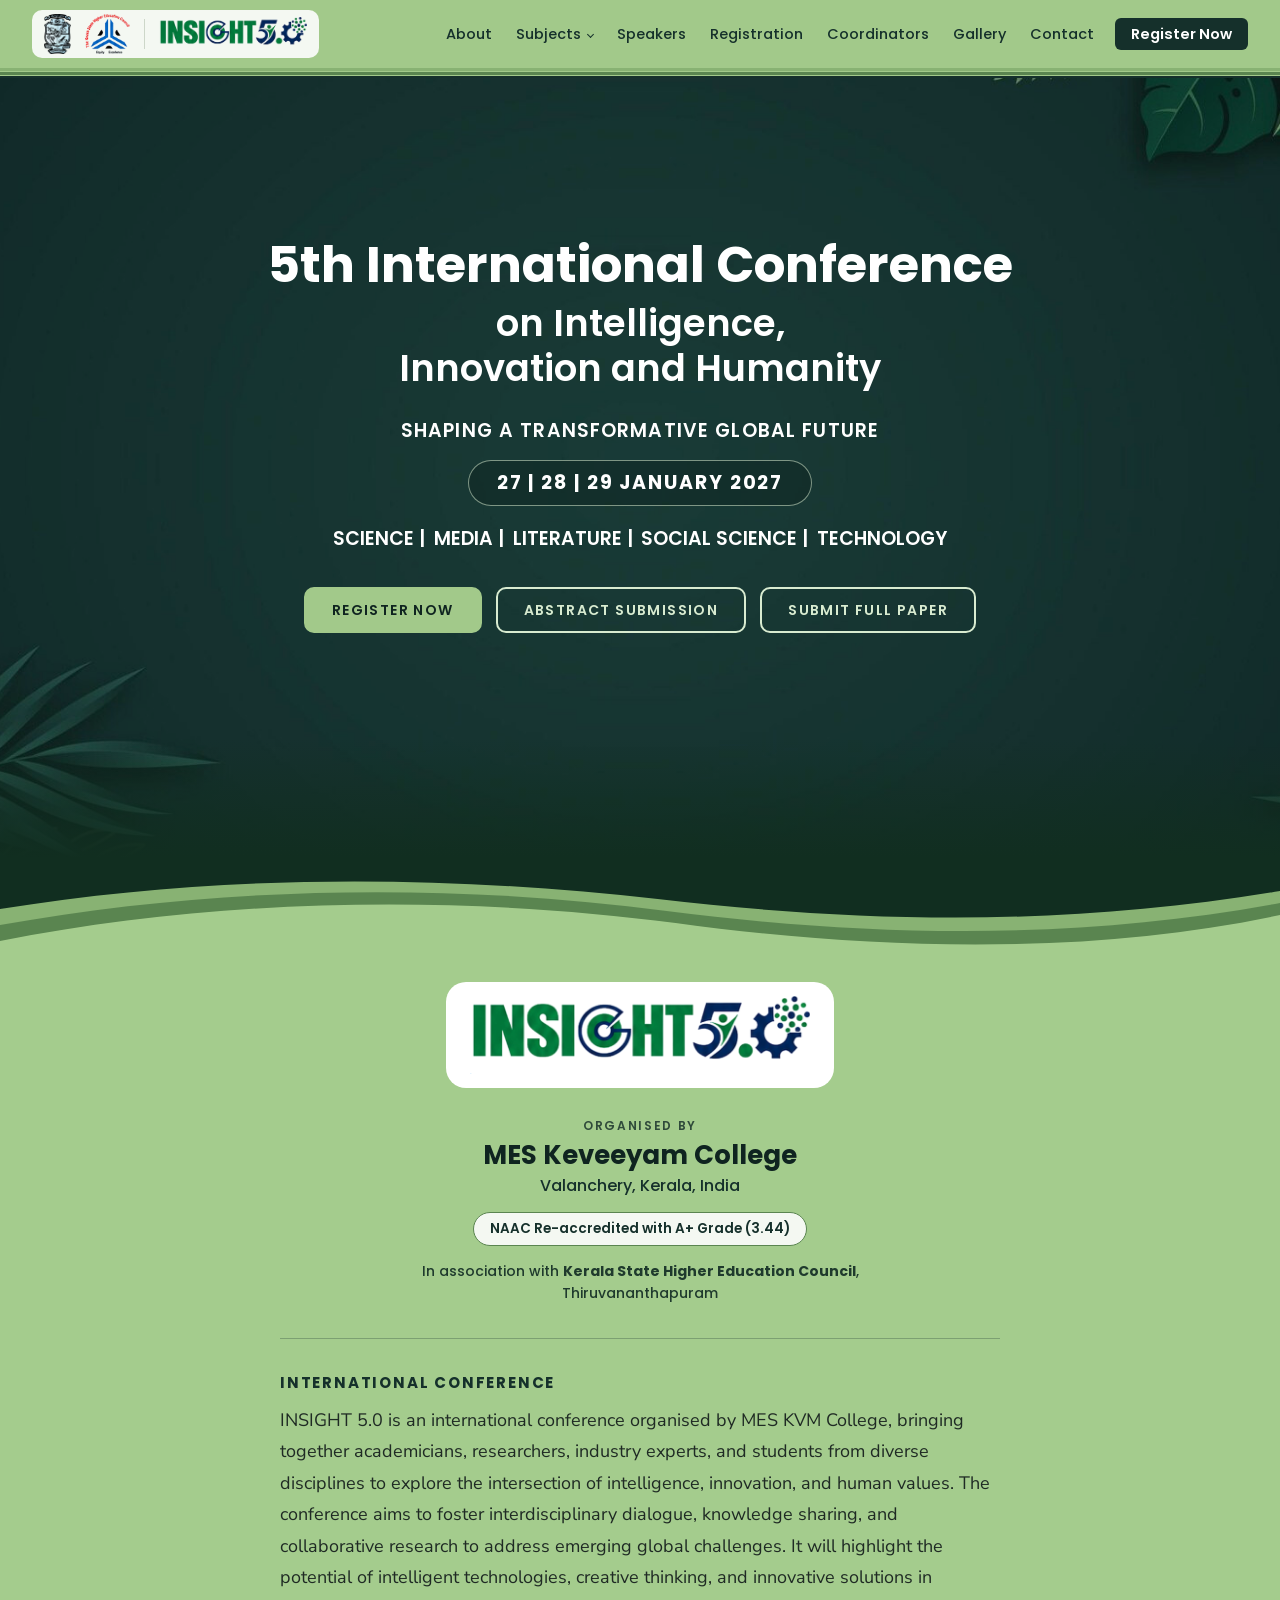
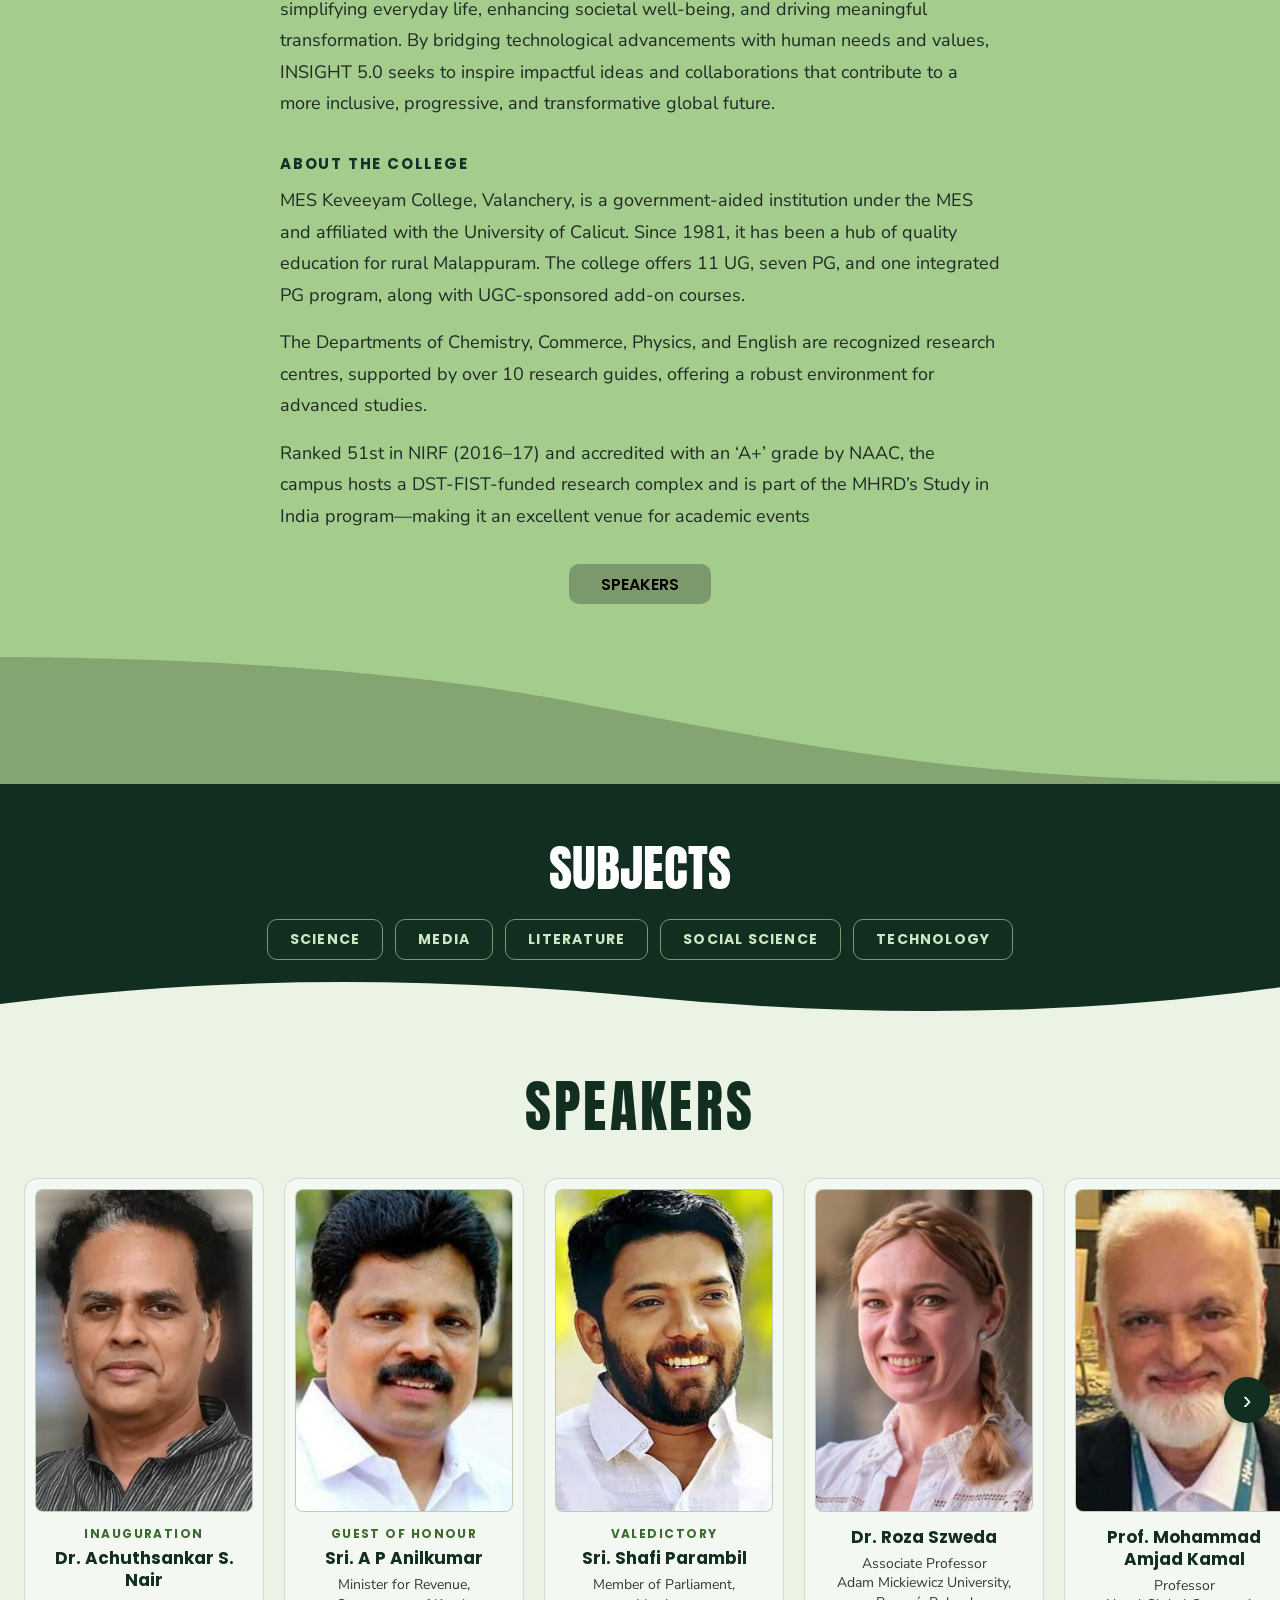
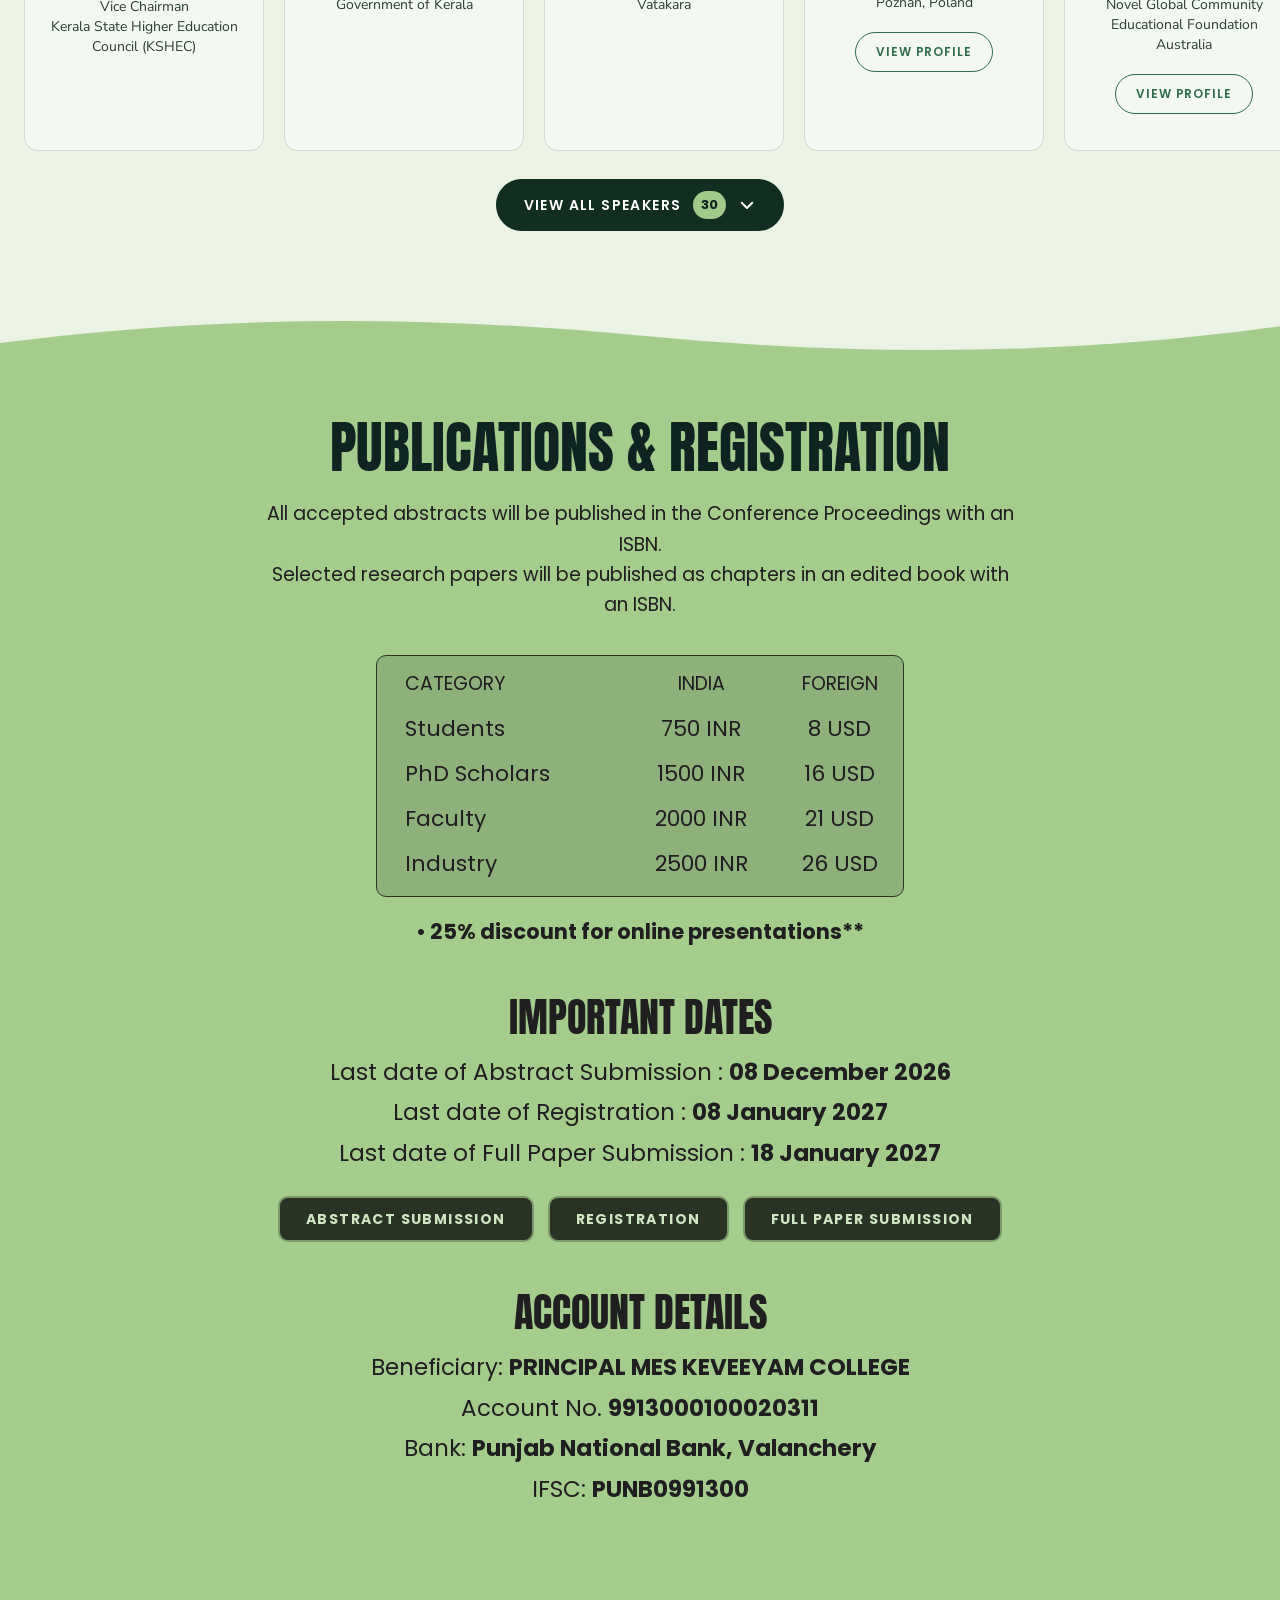
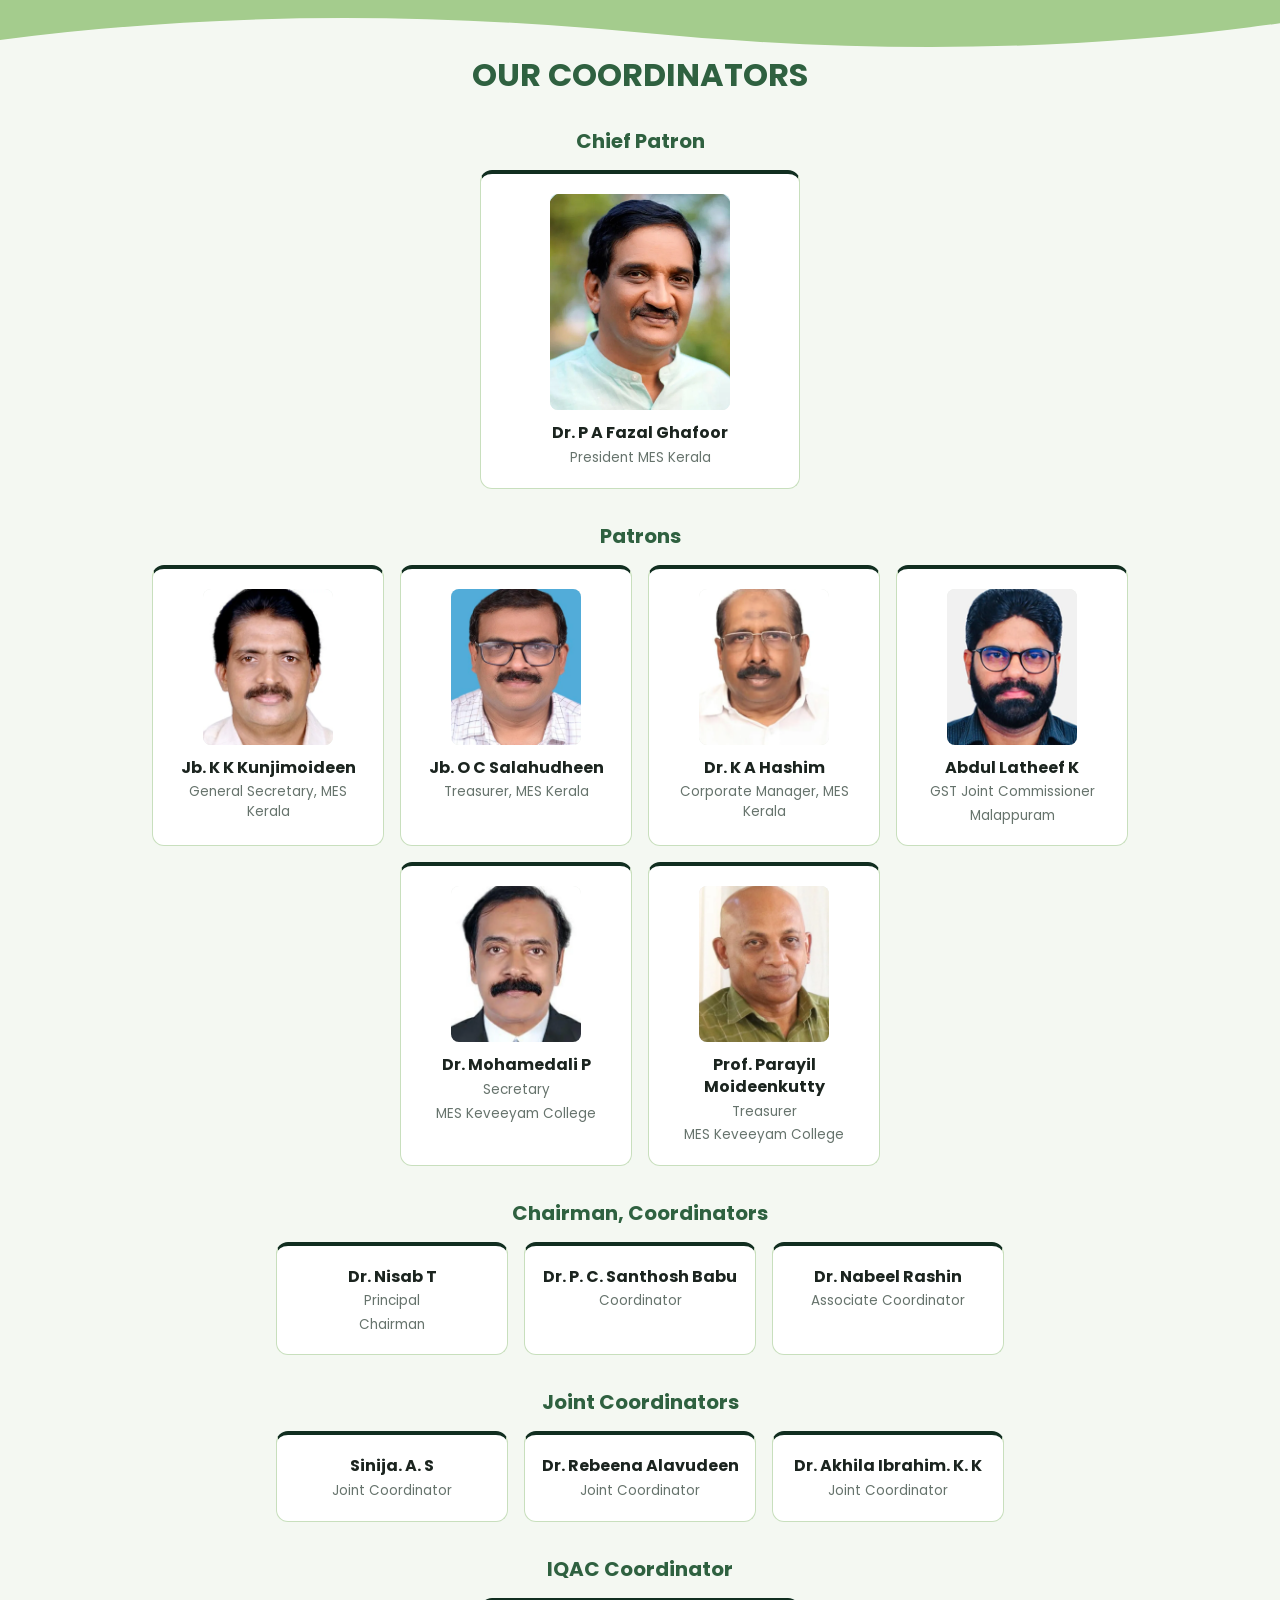
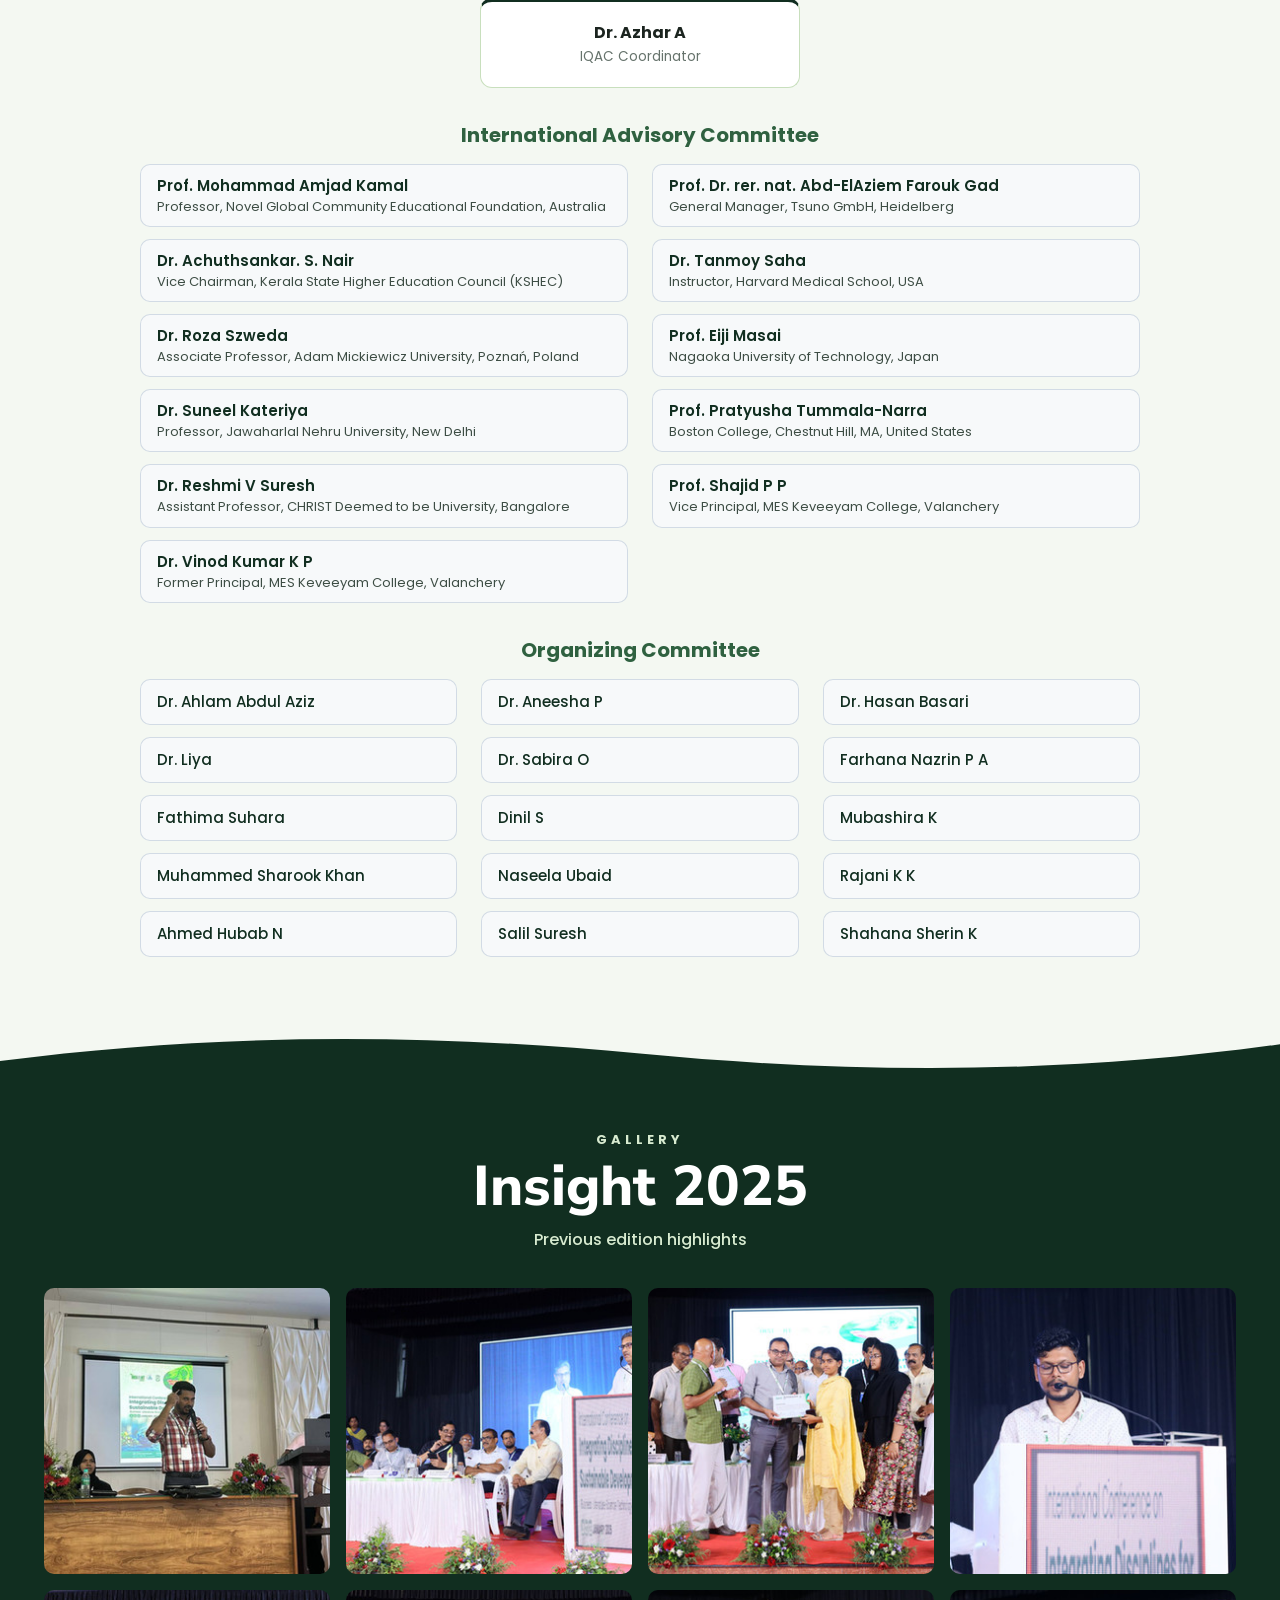
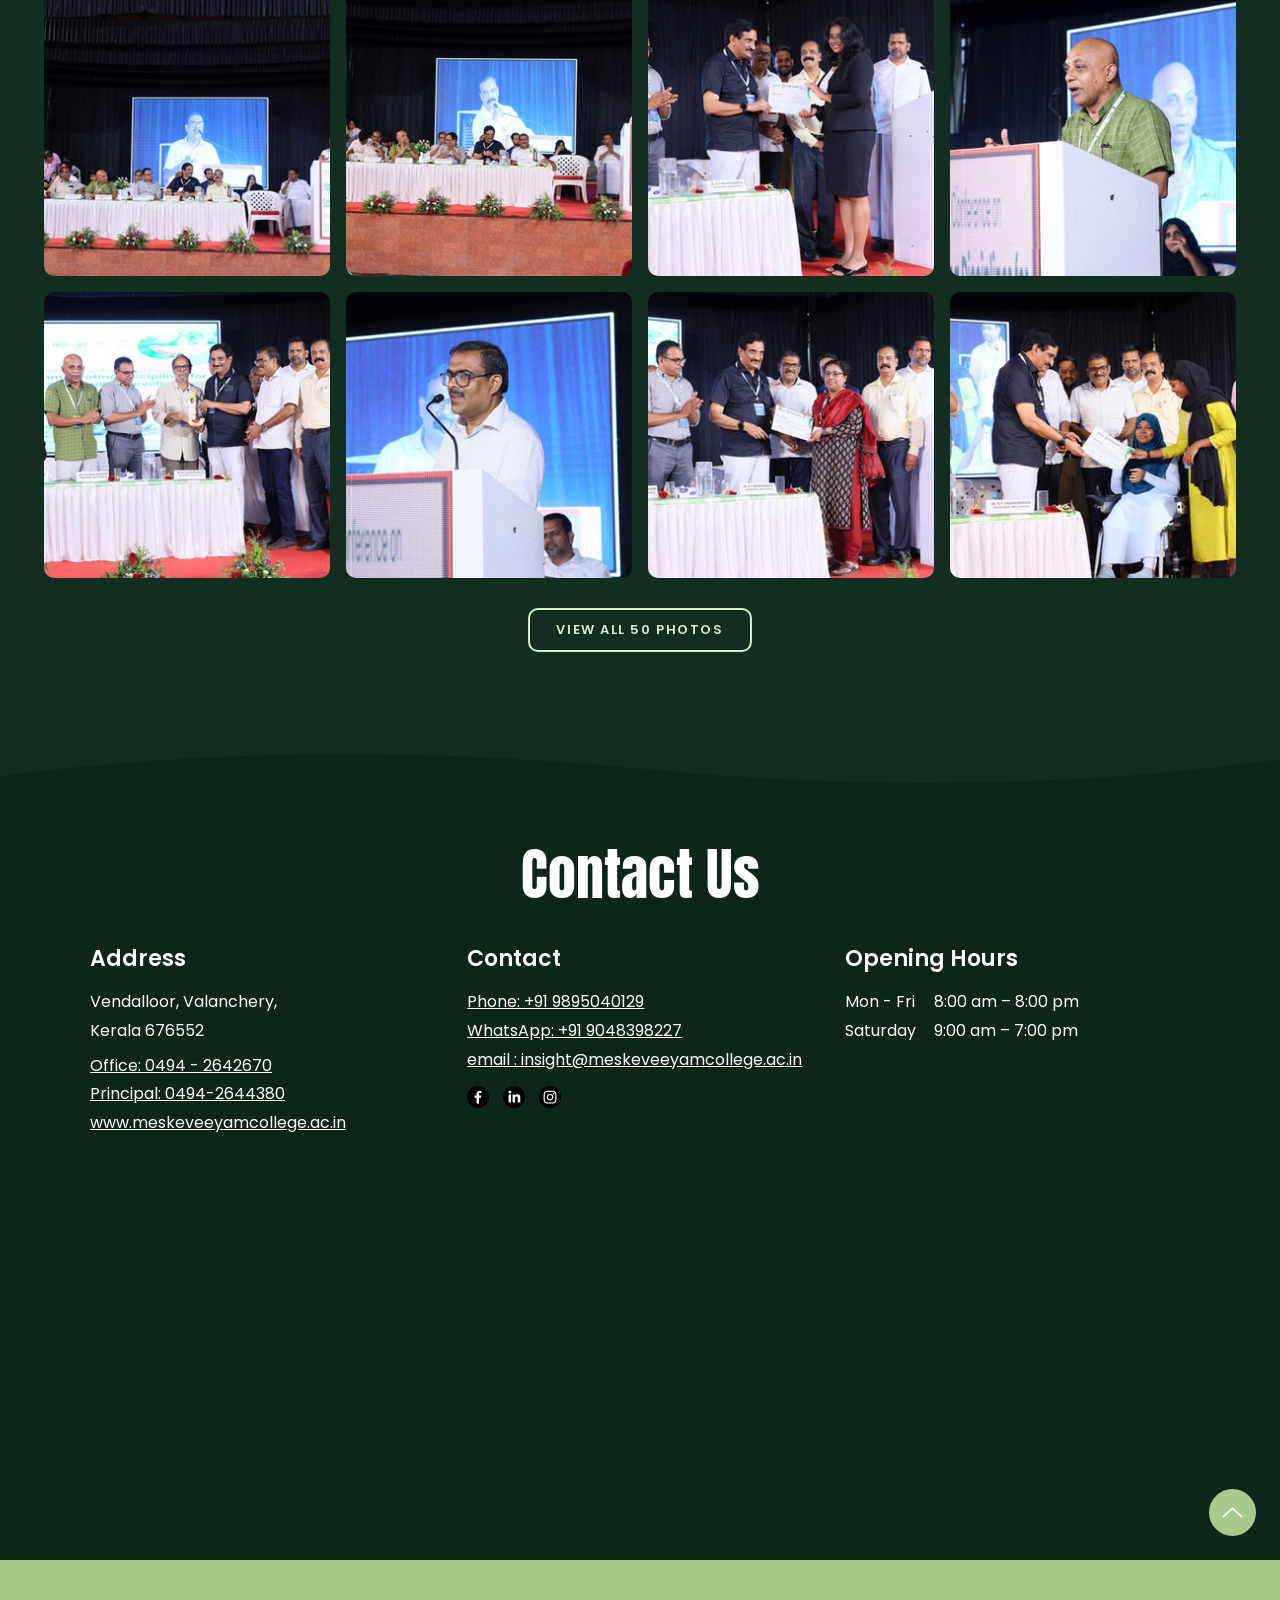
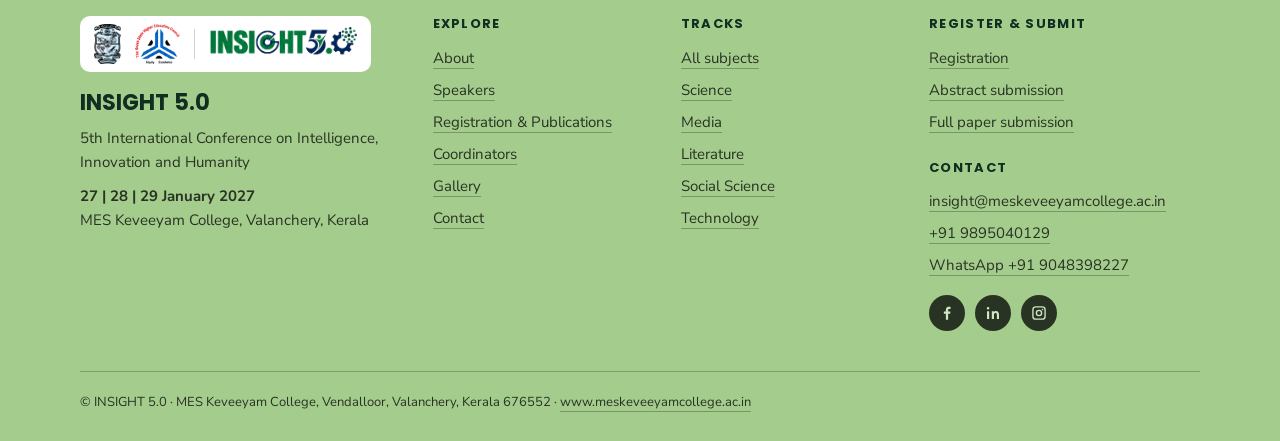
==== commit be72b0ea: "Speaker profile dialog (carousel and grid), font consolidation, tap targets, audit fixes" ====
--- a/index.html
+++ b/index.html
@@ -24,7 +24,7 @@
 <meta name="twitter:image" content="https://insight-2027.meskeveeyamcollege.ac.in/assets/og-image.jpg">
 <link rel="preconnect" href="https://fonts.googleapis.com">
 <link rel="preconnect" href="https://fonts.gstatic.com" crossorigin>
-<link rel="stylesheet" href="https://fonts.googleapis.com/css2?family=Anton&family=Nunito+Sans:wght@300;800&family=Poppins:wght@500;600;700;800&family=Prompt:wght@700&family=Archivo+Narrow:wght@400;700&display=swap">
+<link rel="stylesheet" href="https://fonts.googleapis.com/css2?family=Anton&family=Nunito+Sans:wght@400;600;700;800&family=Poppins:wght@400;500;600;700;800&display=swap">
 <link rel="preload" as="image" href="assets/img/e426d7fd6208a3e5.jpeg" fetchpriority="high">
 <link rel="stylesheet" href="css/style.css">
 <link rel="stylesheet" href="css/generated.css">
@@ -87,79 +87,79 @@
       </figure>
 <figure class="spc">
         <img src="assets/people/roza.webp" alt="Dr. Roza Szweda" width="242" height="323" loading="lazy" decoding="async" draggable="false">
-        <figcaption><div class="st">Dr. Roza Szweda</div><div class="sd">Associate Professor<br>Adam Mickiewicz University, Poznań, Poland</div></figcaption>
+        <figcaption><div class="st">Dr. Roza Szweda</div><div class="sd">Associate Professor<br>Adam Mickiewicz University, Poznań, Poland</div><button type="button" class="pf-btn" data-pf="roza">View profile</button></figcaption>
       </figure>
 <figure class="spc">
         <img src="assets/people/amjad.webp" alt="Prof. Mohammad Amjad Kamal" width="242" height="323" loading="lazy" decoding="async" draggable="false">
-        <figcaption><div class="st">Prof. Mohammad Amjad Kamal</div><div class="sd">Professor<br>Novel Global Community Educational Foundation<br>Australia</div></figcaption>
+        <figcaption><div class="st">Prof. Mohammad Amjad Kamal</div><div class="sd">Professor<br>Novel Global Community Educational Foundation<br>Australia</div><button type="button" class="pf-btn" data-pf="amjad">View profile</button></figcaption>
       </figure>
 <figure class="spc">
         <img src="assets/people/farouk.webp" alt="Prof. Dr. rer. nat. Abd-ElAziem Farouk Gad" width="242" height="323" loading="lazy" decoding="async" draggable="false">
-        <figcaption><div class="st">Prof. Dr. rer. nat. Abd-ElAziem Farouk Gad</div><div class="sd">Department of Biotechnology<br>Taif University, Kingdom of Saudi Arabia<br>General Manager, Tsuno GmbH, Heidelberg</div></figcaption>
+        <figcaption><div class="st">Prof. Dr. rer. nat. Abd-ElAziem Farouk Gad</div><div class="sd">Department of Biotechnology<br>Taif University, Kingdom of Saudi Arabia<br>General Manager, Tsuno GmbH, Heidelberg</div><button type="button" class="pf-btn" data-pf="farouk">View profile</button></figcaption>
       </figure>
 <figure class="spc">
         <img src="assets/people/pramod.webp" alt="Pramod Raman" width="242" height="323" loading="lazy" decoding="async" draggable="false">
-        <figcaption><div class="st">Pramod Raman</div><div class="sd">Editor-in-Chief<br>MediaOne news channel<br>Kerala, India</div></figcaption>
+        <figcaption><div class="st">Pramod Raman</div><div class="sd">Editor-in-Chief<br>MediaOne news channel<br>Kerala, India</div><button type="button" class="pf-btn" data-pf="pramod">View profile</button></figcaption>
       </figure>
 <figure class="spc">
         <img src="assets/people/kunhahammed.webp" alt="K. E. N. Kunhahammed" width="242" height="323" loading="lazy" decoding="async" draggable="false">
-        <figcaption><div class="st">K. E. N. Kunhahammed</div><div class="sd">Malayalam writer<br>Secretary, Purogamana Kala Sahitya Sangham<br>Kerala, India</div></figcaption>
+        <figcaption><div class="st">K. E. N. Kunhahammed</div><div class="sd">Malayalam writer<br>Secretary, Purogamana Kala Sahitya Sangham<br>Kerala, India</div><button type="button" class="pf-btn" data-pf="kunhahammed">View profile</button></figcaption>
       </figure>
 <figure class="spc">
         <img src="assets/people/tanmoy.webp" alt="Dr. Tanmoy Saha" width="242" height="323" loading="lazy" decoding="async" draggable="false">
-        <figcaption><div class="st">Dr. Tanmoy Saha</div><div class="sd">Instructor, Department of Medicine<br>Harvard Medical School, USA</div></figcaption>
+        <figcaption><div class="st">Dr. Tanmoy Saha</div><div class="sd">Instructor, Department of Medicine<br>Harvard Medical School, USA</div><button type="button" class="pf-btn" data-pf="tanmoy">View profile</button></figcaption>
       </figure>
 <figure class="spc">
         <img src="assets/people/mintu.webp" alt="Dr. Mintu Porel" width="242" height="323" loading="lazy" decoding="async" draggable="false">
-        <figcaption><div class="st">Dr. Mintu Porel</div><div class="sd">Department of Chemistry<br>Indian Institute of Technology, Palakkad</div></figcaption>
+        <figcaption><div class="st">Dr. Mintu Porel</div><div class="sd">Department of Chemistry<br>Indian Institute of Technology, Palakkad</div><button type="button" class="pf-btn" data-pf="mintu">View profile</button></figcaption>
       </figure>
 <figure class="spc">
         <img src="assets/people/eiji.webp" alt="Prof. Eiji Masai" width="242" height="323" loading="lazy" decoding="async" draggable="false">
-        <figcaption><div class="st">Prof. Eiji Masai</div><div class="sd">Nagaoka University of Technology<br>Japan</div></figcaption>
+        <figcaption><div class="st">Prof. Eiji Masai</div><div class="sd">Nagaoka University of Technology<br>Japan</div><button type="button" class="pf-btn" data-pf="eiji">View profile</button></figcaption>
       </figure>
 <figure class="spc">
         <img src="assets/people/suneel.webp" alt="Dr. Suneel Kateriya" width="242" height="323" loading="lazy" decoding="async" draggable="false">
-        <figcaption><div class="st">Dr. Suneel Kateriya</div><div class="sd">Indian Connection to Nobel Prize (2026)<br>Jawaharlal Nehru University, New Delhi</div></figcaption>
+        <figcaption><div class="st">Dr. Suneel Kateriya</div><div class="sd">Indian Connection to Nobel Prize (2026)<br>Jawaharlal Nehru University, New Delhi</div><button type="button" class="pf-btn" data-pf="suneel">View profile</button></figcaption>
       </figure>
 <figure class="spc">
         <img src="assets/people/jayaraj.webp" alt="Dr. M K Jayaraj" width="242" height="323" loading="lazy" decoding="async" draggable="false">
-        <figcaption><div class="st">Dr. M K Jayaraj</div><div class="sd">Former Vice Chancellor Calicut University</div></figcaption>
+        <figcaption><div class="st">Dr. M K Jayaraj</div><div class="sd">Former Vice Chancellor Calicut University</div><button type="button" class="pf-btn" data-pf="jayaraj">View profile</button></figcaption>
       </figure>
 <figure class="spc">
         <img src="assets/people/shadab.webp" alt="Dr. Shadab Ali Khan" width="242" height="323" loading="lazy" decoding="async" draggable="false">
-        <figcaption><div class="st">Dr. Shadab Ali Khan</div><div class="sd">Research Scientist<br>King Abdullah International Medical Research Center<br>Riyadh, Kingdom of Saudi Arabia</div></figcaption>
+        <figcaption><div class="st">Dr. Shadab Ali Khan</div><div class="sd">Research Scientist<br>King Abdullah International Medical Research Center<br>Riyadh, Kingdom of Saudi Arabia</div><button type="button" class="pf-btn" data-pf="shadab">View profile</button></figcaption>
       </figure>
 <figure class="spc">
         <img src="assets/people/gopakumar.webp" alt="Dr. Gopakumar V" width="242" height="323" loading="lazy" decoding="async" draggable="false">
-        <figcaption><div class="st">Dr. Gopakumar V</div><div class="sd">Consultant, Knowledge Centre<br>Kerala University of Digital Sciences, Innovation and Technology</div></figcaption>
+        <figcaption><div class="st">Dr. Gopakumar V</div><div class="sd">Consultant, Knowledge Centre<br>Kerala University of Digital Sciences, Innovation and Technology</div><button type="button" class="pf-btn" data-pf="gopakumar">View profile</button></figcaption>
       </figure>
 <figure class="spc">
         <img src="assets/people/nagalakshmi.webp" alt="Dr. M. Nagalakshmi" width="242" height="323" loading="lazy" decoding="async" draggable="false">
-        <figcaption><div class="st">Dr. M. Nagalakshmi</div><div class="sd">Vels Institute of Science, Technology and Advanced Studies (VISTAS), Chennai</div></figcaption>
+        <figcaption><div class="st">Dr. M. Nagalakshmi</div><div class="sd">Vels Institute of Science, Technology and Advanced Studies (VISTAS), Chennai</div><button type="button" class="pf-btn" data-pf="nagalakshmi">View profile</button></figcaption>
       </figure>
 <figure class="spc">
         <img src="assets/people/elayaraja.webp" alt="Prof. M. Elayaraja" width="242" height="323" loading="lazy" decoding="async" draggable="false">
-        <figcaption><div class="st">Prof. M. Elayaraja</div><div class="sd">Department of Physical Education and Sports<br>Pondicherry University</div></figcaption>
+        <figcaption><div class="st">Prof. M. Elayaraja</div><div class="sd">Department of Physical Education and Sports<br>Pondicherry University</div><button type="button" class="pf-btn" data-pf="elayaraja">View profile</button></figcaption>
       </figure>
 <figure class="spc">
         <img src="assets/people/reshmi.webp" alt="Dr. Reshmi V Suresh" width="242" height="323" loading="lazy" decoding="async" draggable="false">
-        <figcaption><div class="st">Dr. Reshmi V Suresh</div><div class="sd">Department of Professional Studies<br>CHRIST Deemed to be University, Bangalore</div></figcaption>
+        <figcaption><div class="st">Dr. Reshmi V Suresh</div><div class="sd">Department of Professional Studies<br>CHRIST Deemed to be University, Bangalore</div><button type="button" class="pf-btn" data-pf="reshmi">View profile</button></figcaption>
       </figure>
 <figure class="spc">
         <img src="assets/people/pratyusha.webp" alt="Prof. Pratyusha Tummala-Narra" width="242" height="323" loading="lazy" decoding="async" draggable="false">
-        <figcaption><div class="st">Prof. Pratyusha Tummala-Narra</div><div class="sd">Boston College, Chestnut Hill, MA, United States</div></figcaption>
+        <figcaption><div class="st">Prof. Pratyusha Tummala-Narra</div><div class="sd">Boston College, Chestnut Hill, MA, United States</div><button type="button" class="pf-btn" data-pf="pratyusha">View profile</button></figcaption>
       </figure>
 <figure class="spc">
         <img src="assets/people/sudarshan.webp" alt="Dr. Sudarshan R. Kottai" width="242" height="323" loading="lazy" decoding="async" draggable="false">
-        <figcaption><div class="st">Dr. Sudarshan R. Kottai</div><div class="sd">Department of Humanities and Social Sciences, IIT Palakkad</div></figcaption>
+        <figcaption><div class="st">Dr. Sudarshan R. Kottai</div><div class="sd">Department of Humanities and Social Sciences, IIT Palakkad</div><button type="button" class="pf-btn" data-pf="sudarshan">View profile</button></figcaption>
       </figure>
 <figure class="spc">
         <img src="assets/people/shobi.webp" alt="Dr. Shobi Veleri" width="242" height="323" loading="lazy" decoding="async" draggable="false">
-        <figcaption><div class="st">Dr. Shobi Veleri</div><div class="sd">Scientist-F (Senior Deputy Director)<br>ICMR – National Institute of Nutrition Hyderabad</div></figcaption>
+        <figcaption><div class="st">Dr. Shobi Veleri</div><div class="sd">Scientist-F (Senior Deputy Director)<br>ICMR – National Institute of Nutrition Hyderabad</div><button type="button" class="pf-btn" data-pf="shobi">View profile</button></figcaption>
       </figure>
 <figure class="spc">
         <img src="assets/people/pmohan.webp" alt="Dr. P. Mohan" width="242" height="323" loading="lazy" decoding="async" draggable="false">
-        <figcaption><div class="st">Dr. P. Mohan</div><div class="sd">Former Pro Vice Chancellor<br>University of Calicut</div></figcaption>
+        <figcaption><div class="st">Dr. P. Mohan</div><div class="sd">Former Pro Vice Chancellor<br>University of Calicut</div><button type="button" class="pf-btn" data-pf="pmohan">View profile</button></figcaption>
       </figure>
 <figure class="spc">
         <img src="assets/people/anoop.webp" alt="Dr. Anoop Kadan" width="242" height="323" loading="lazy" decoding="async" draggable="false">
@@ -167,45 +167,45 @@
       </figure>
 <figure class="spc">
         <img src="assets/people/chinchu.webp" alt="Dr. Chinchu C" width="242" height="323" loading="lazy" decoding="async" draggable="false">
-        <figcaption><div class="st">Dr. Chinchu C</div><div class="sd">Centre for Women’s Studies<br>Pondicherry University</div></figcaption>
+        <figcaption><div class="st">Dr. Chinchu C</div><div class="sd">Centre for Women’s Studies<br>Pondicherry University</div><button type="button" class="pf-btn" data-pf="chinchu">View profile</button></figcaption>
       </figure>
 <figure class="spc">
         <img src="assets/people/gopinath.webp" alt="Dr. Gopinath Madeswaran" width="242" height="323" loading="lazy" decoding="async" draggable="false">
-        <figcaption><div class="st">Dr. Gopinath Madeswaran</div><div class="sd">Department of Optometry &amp; Vision Sciences<br>College of Health Sciences, Gulf Medical University, Ajman, United Arab Emirates</div></figcaption>
+        <figcaption><div class="st">Dr. Gopinath Madeswaran</div><div class="sd">Department of Optometry &amp; Vision Sciences<br>College of Health Sciences, Gulf Medical University, Ajman, United Arab Emirates</div><button type="button" class="pf-btn" data-pf="gopinath">View profile</button></figcaption>
       </figure>
 <figure class="spc">
         <img src="assets/people/gmnair.webp" alt="Prof. (Dr.) G. M. Nair" width="242" height="323" loading="lazy" decoding="async" draggable="false">
-        <figcaption><div class="st">Prof. (Dr.) G. M. Nair</div><div class="sd">President<br>Kerala Academy of Sciences</div></figcaption>
+        <figcaption><div class="st">Prof. (Dr.) G. M. Nair</div><div class="sd">President<br>Kerala Academy of Sciences</div><button type="button" class="pf-btn" data-pf="gmnair">View profile</button></figcaption>
       </figure>
 <figure class="spc">
         <img src="assets/people/dhinu.webp" alt="Dr. Dhinu M R" width="242" height="323" loading="lazy" decoding="async" draggable="false">
-        <figcaption><div class="st">Dr. Dhinu M R</div><div class="sd">Department of Physical Education &amp; Sports<br>Sree Sankaracharya University of Sanskrit, Kalady</div></figcaption>
+        <figcaption><div class="st">Dr. Dhinu M R</div><div class="sd">Department of Physical Education &amp; Sports<br>Sree Sankaracharya University of Sanskrit, Kalady</div><button type="button" class="pf-btn" data-pf="dhinu">View profile</button></figcaption>
       </figure>
 <figure class="spc">
         <img src="assets/people/vahid.webp" alt="Dr. Abdul Vahid K." width="242" height="323" loading="lazy" decoding="async" draggable="false">
-        <figcaption><div class="st">Dr. Abdul Vahid K.</div><div class="sd">Department of Islamic History<br>MES Mampad College (Autonomous)</div></figcaption>
+        <figcaption><div class="st">Dr. Abdul Vahid K.</div><div class="sd">Department of Islamic History<br>MES Mampad College (Autonomous)</div><button type="button" class="pf-btn" data-pf="vahid">View profile</button></figcaption>
       </figure>
 <figure class="spc">
         <img src="assets/people/sandeep.webp" alt="Dr. Sandeep Das" width="242" height="323" loading="lazy" decoding="async" draggable="false">
-        <figcaption><div class="st">Dr. Sandeep Das</div><div class="sd">Zoological Society of London EDGE Fellow<br>DBT Research Associate<br>University of Calicut<br>&amp; Member of Kerala state Board for Wild life</div></figcaption>
+        <figcaption><div class="st">Dr. Sandeep Das</div><div class="sd">Zoological Society of London EDGE Fellow<br>DBT Research Associate<br>University of Calicut<br>&amp; Member of Kerala state Board for Wild life</div><button type="button" class="pf-btn" data-pf="sandeep">View profile</button></figcaption>
       </figure>
 <figure class="spc">
         <img src="assets/people/siddhartha.webp" alt="Dr. Siddhartha Chakraborti" width="242" height="323" loading="lazy" decoding="async" draggable="false">
-        <figcaption><div class="st">Dr. Siddhartha Chakraborti</div><div class="sd">Aligarh Muslim University<br>India</div></figcaption>
+        <figcaption><div class="st">Dr. Siddhartha Chakraborti</div><div class="sd">Aligarh Muslim University<br>India</div><button type="button" class="pf-btn" data-pf="siddhartha">View profile</button></figcaption>
       </figure>
 <figure class="spc">
         <img src="assets/people/titus.webp" alt="Dr. Titus K Mathew" width="242" height="323" loading="lazy" decoding="async" draggable="false">
-        <figcaption><div class="st">Dr. Titus K Mathew</div><div class="sd">Retired Professor and Adjunct Faculty<br>Department of Physics<br>Cochin University of Science and Technology (CUSAT) Kochi</div></figcaption>
+        <figcaption><div class="st">Dr. Titus K Mathew</div><div class="sd">Retired Professor and Adjunct Faculty<br>Department of Physics<br>Cochin University of Science and Technology (CUSAT) Kochi</div><button type="button" class="pf-btn" data-pf="titus">View profile</button></figcaption>
       </figure>
 <figure class="spc">
         <img src="assets/people/shibi.webp" alt="Dr. Shibi C." width="242" height="323" loading="lazy" decoding="async" draggable="false">
-        <figcaption><div class="st">Dr. Shibi C.</div><div class="sd">Department of Hindi<br>University of Calicut</div></figcaption>
+        <figcaption><div class="st">Dr. Shibi C.</div><div class="sd">Department of Hindi<br>University of Calicut</div><button type="button" class="pf-btn" data-pf="shibi">View profile</button></figcaption>
       </figure>
       </div>
       <button class="spn l" type="button" aria-label="Previous speakers" hidden>&#8249;</button>
       <button class="spn r" type="button" aria-label="Next speakers">&#8250;</button>
     </div>
-    <div class="as" data-as><div class="as-bar"><button type="button" class="as-tog" data-acc data-lo="View all speakers" data-lc="Hide all speakers" aria-expanded="false" aria-controls="as-panel"><span>View all speakers</span><b class="as-cnt">30</b><svg class="as-chev" viewBox="0 0 24 24" width="18" height="18" aria-hidden="true" focusable="false"><path d="M5 9l7 7 7-7" fill="none" stroke="currentColor" stroke-width="2.6" stroke-linecap="round" stroke-linejoin="round"/></svg></button></div><div class="as-panel" id="as-panel" role="region" aria-label="All speakers"><div class="as-clip"><ul class="as-grid"><li class="as-card"><img src="assets/people/pramod.webp" alt="Pramod Raman" width="160" height="200" loading="lazy" decoding="async"><div class="as-meta"><h3 class="as-n">Pramod Raman</h3><p class="as-d"><span>Editor-in-Chief</span><span>MediaOne news channel</span><span>Kerala, India</span></p><button type="button" class="as-bb" data-acc data-lo="Read profile" data-lc="Hide profile" aria-expanded="false" aria-controls="as-b-pramod"><span>Read profile</span><svg class="as-chev" viewBox="0 0 24 24" width="18" height="18" aria-hidden="true" focusable="false"><path d="M5 9l7 7 7-7" fill="none" stroke="currentColor" stroke-width="2.6" stroke-linecap="round" stroke-linejoin="round"/></svg></button><div class="as-bio" id="as-b-pramod" role="region" aria-label="Profile of Pramod Raman"><div class="as-bioc"><p>Pramod Raman is a distinguished Indian journalist, media professional, editor and Malayalam writer with over three decades of experience in print and broadcast journalism. He has made significant contributions to the development of television journalism in Kerala, particularly through his association with leading Malayalam media organisations. His professional career began in 1990 with Deshabhimani, followed by his association with Asianet, where he presented the channel’s first news bulletin in 1995, marking a significant milestone in the history of private television broadcasting in Kerala.</p><p>He subsequently served in editorial roles at IndiaVision, Malayalam’s first 24-hour news channel, and Manorama News, where he worked as Senior Coordinating Editor. In 2021, he joined MediaOne News Channel as Editor and has since been associated with its editorial leadership. His extensive experience encompasses news reporting, editorial management, television news presentation, current-affairs programming and media communication.</p><p>Beyond journalism, Pramod Raman is an accomplished Malayalam short-story writer whose literary works include Rathimathavinte Puthran, Drishtichaver, Maranamass, Katha and Babari Masjidil Pakshikal Anayunnu. His engagement with literature and cinema reflects his wider interest in society, culture and human experiences.</p><p>With his rich professional experience in journalism, editorial leadership and literature, Pramod Raman brings valuable perspectives on the changing media landscape, the role of journalism in democratic society, freedom of expression and the ethical responsibilities of contemporary media.</p></div></div></div></li><li class="as-card"><img src="assets/people/farouk.webp" alt="Prof. Dr. rer. nat. Abd-ElAziem Farouk Gad" width="160" height="200" loading="lazy" decoding="async"><div class="as-meta"><h3 class="as-n">Prof. Dr. rer. nat. Abd-ElAziem Farouk Gad</h3><p class="as-d"><span>Department of Biotechnology</span><span>Taif University, Kingdom of Saudi Arabia</span><span>General Manager, Tsuno GmbH, Heidelberg</span></p><button type="button" class="as-bb" data-acc data-lo="Read profile" data-lc="Hide profile" aria-expanded="false" aria-controls="as-b-farouk"><span>Read profile</span><svg class="as-chev" viewBox="0 0 24 24" width="18" height="18" aria-hidden="true" focusable="false"><path d="M5 9l7 7 7-7" fill="none" stroke="currentColor" stroke-width="2.6" stroke-linecap="round" stroke-linejoin="round"/></svg></button><div class="as-bio" id="as-b-farouk" role="region" aria-label="Profile of Prof. Dr. rer. nat. Abd-ElAziem Farouk Gad"><div class="as-bioc"><p>Prof. Dr. rer. nat. Abd-ElAziem Farouk Gad is an internationally experienced academician, researcher and biotechnology professional with expertise in molecular biology, microbial biotechnology and biomolecular engineering. He currently serves as Professor in the Department of Biotechnology at Taif University, Kingdom of Saudi Arabia, and holds a leadership position at Tsuno GmbH, Heidelberg, Germany. He obtained his doctoral degree (Dr. rer. nat.) from Martin Luther University Halle-Wittenberg, Germany, in 1995, followed by postdoctoral research at the Leibniz Institute of Plant Genetics and Crop Plant Research (IPK), Gatersleben, Germany.</p><p>His distinguished academic career includes international appointments at the University of Brunei Darussalam, Humboldt University, Berlin, and the International Islamic University Malaysia, where he founded and coordinated the Biomolecular Engineering Research Unit. Through these positions, he has contributed to teaching, research supervision, institutional development and international academic collaboration, particularly in biotechnology and related interdisciplinary fields.</p><p>His research interests encompass molecular biology, microbial biotechnology, enzyme technology, biomolecular engineering and industrial bioprocess development. His research contributions include studies on microbial enzyme production, phytate-degrading enzymes, cell immobilisation and bioreactor technologies, with applications in food biotechnology and industrial processing. He has also been actively involved in scientific innovation and technology development, with his research and inventions receiving recognition at international invention exhibitions.</p><p>Combining extensive academic experience with research leadership and industry engagement, Prof. Gad has contributed to strengthening the relationship between scientific research and practical technological applications. His professional work reflects a commitment to biotechnology innovation, interdisciplinary research and the development of science-based solutions to industrial and societal challenges.</p></div></div></div></li><li class="as-card"><img src="assets/people/shadab.webp" alt="Dr. Shadab Ali Khan" width="160" height="200" loading="lazy" decoding="async"><div class="as-meta"><h3 class="as-n">Dr. Shadab Ali Khan</h3><p class="as-d"><span>Research Scientist</span><span>Department of Nanomedicine Research</span><span>King Abdullah International Medical Research Center</span><span>King Saud bin Abdul Aziz University of Health Sciences</span><span>Riyadh, Kingdom of Saudi Arabia</span></p><button type="button" class="as-bb" data-acc data-lo="Read profile" data-lc="Hide profile" aria-expanded="false" aria-controls="as-b-shadab"><span>Read profile</span><svg class="as-chev" viewBox="0 0 24 24" width="18" height="18" aria-hidden="true" focusable="false"><path d="M5 9l7 7 7-7" fill="none" stroke="currentColor" stroke-width="2.6" stroke-linecap="round" stroke-linejoin="round"/></svg></button><div class="as-bio" id="as-b-shadab" role="region" aria-label="Profile of Dr. Shadab Ali Khan"><div class="as-bioc"><p>Dr. Shadab Ali Khan is a researcher in biotechnology, nanoscience and biomedical research, with an academic background in biochemistry and biotechnology. He obtained his M.Sc. in Biochemistry from Amravati University, Maharashtra, in 2003, and completed his Ph.D. in Biotechnology at the National Chemical Laboratory, Pune, in 2012. Following his doctoral studies, he worked as a Postdoctoral Research Associate at the Indian Institute of Science Education and Research (IISER), Pune, and subsequently received a Postdoctoral Research Associateship from the Council of Scientific and Industrial Research (CSIR), New Delhi.</p><p>His research career encompasses the synthesis, characterisation and biomedical applications of nanomaterials, particularly metal and metal-oxide nanoparticles, graphene-based materials and biologically synthesised nanostructures. His research has explored innovative approaches to nanoparticle production using microorganisms, enzymes and plant-derived materials, with applications in antimicrobial technologies, biomedical engineering and drug-related research.</p><p>Dr. Khan has contributed to peer-reviewed research publications in scientific journals, including Materials Research Bulletin, Beilstein Journal of Nanotechnology, Chemical Engineering Journal, PLOS ONE and RSC Advances. His research includes studies on the biosynthesis of metal and metal-oxide nanoparticles, graphene functionalisation and the development of nanomaterials for biomedical applications.</p><p>Through his research experience and international academic collaborations, Dr. Khan contributes to the advancement of nanomedicine and biotechnology, particularly in exploring the potential of nanomaterials for healthcare applications. His work reflects the growing convergence of biotechnology, materials science and biomedical research in addressing contemporary scientific and healthcare challenges.</p></div></div></div></li><li class="as-card"><img src="assets/people/amjad.webp" alt="Prof. Mohammad Amjad Kamal" width="160" height="200" loading="lazy" decoding="async"><div class="as-meta"><h3 class="as-n">Prof. Mohammad Amjad Kamal</h3><p class="as-d"><span>Professor</span><span>Novel Global Community Educational Foundation</span><span>Australia</span></p><button type="button" class="as-bb" data-acc data-lo="Read profile" data-lc="Hide profile" aria-expanded="false" aria-controls="as-b-amjad"><span>Read profile</span><svg class="as-chev" viewBox="0 0 24 24" width="18" height="18" aria-hidden="true" focusable="false"><path d="M5 9l7 7 7-7" fill="none" stroke="currentColor" stroke-width="2.6" stroke-linecap="round" stroke-linejoin="round"/></svg></button><div class="as-bio" id="as-b-amjad" role="region" aria-label="Profile of Prof. Mohammad Amjad Kamal"><div class="as-bioc"><p>Prof. Mohammad Amjad Kamal is an internationally active academician and biomedical researcher whose work spans biochemistry, neuroscience, pharmacology and medicinal chemistry. He holds a Ph.D. and is a Fellow of the Royal Australian Chemical Institute. His academic career includes research collaborations and appointments in Australia, Saudi Arabia and the United States. He has served as a Distinguished Adjunct Professor at the King Fahd Medical Research Center, King Abdulaziz University, Jeddah, contributing to biomedical research.</p><p>His research interests include neurodegenerative disorders, particularly Alzheimer’s and Parkinson’s diseases, diabetes, cancer biology, enzymology, toxicology and drug discovery. His work examines biochemical mechanisms associated with disease and explores therapeutic compounds. He has participated in research collaborations with scientists associated with the National Institute on Aging, National Institutes of Health, USA, on experimental approaches to Alzheimer’s disease.</p><p>Prof. Kamal is the Founder and Director of the Novel Global Community Educational Foundation (NGCEF), Australia. The foundation promotes academic networking, research collaboration and educational initiatives, connecting scholars across disciplines and countries. He has also contributed to scholarly publishing through editorial roles in scientific journals and has supported research mentorship and communication.</p><p>Through his research, publications and international collaborations, Prof. Kamal contributes to biomedical science and interdisciplinary knowledge exchange. His professional work reflects a commitment to strengthening global research partnerships and translating scientific findings into applications in healthcare and human well-being.</p></div></div></div></li><li class="as-card"><img src="assets/people/gopakumar.webp" alt="Dr. Gopakumar V" width="160" height="200" loading="lazy" decoding="async"><div class="as-meta"><h3 class="as-n">Dr. Gopakumar V</h3><p class="as-d"><span>Consultant, Knowledge Centre</span><span>Kerala University of Digital Sciences,</span><span>Innovation and Technology</span></p><button type="button" class="as-bb" data-acc data-lo="Read profile" data-lc="Hide profile" aria-expanded="false" aria-controls="as-b-gopakumar"><span>Read profile</span><svg class="as-chev" viewBox="0 0 24 24" width="18" height="18" aria-hidden="true" focusable="false"><path d="M5 9l7 7 7-7" fill="none" stroke="currentColor" stroke-width="2.6" stroke-linecap="round" stroke-linejoin="round"/></svg></button><div class="as-bio" id="as-b-gopakumar" role="region" aria-label="Profile of Dr. Gopakumar V"><div class="as-bioc"><p>Dr. Gopakumar V is an accomplished academician and Library and Information Science professional with approximately 38 years of experience in academic librarianship, digital knowledge management and higher education, including 26 years of service in colleges across Kerala. He currently serves as Consultant at the Knowledge Centre of Digital University Kerala, where he has also headed the Knowledge Centre and served as University Librarian. He holds a Ph.D. in Library and Information Science from Mangalore University, along with earlier qualifications in science and library science.</p><p>Previously, he served as University Librarian and Head of the Department of Library and Information Science at Goa University. During his tenure, he contributed to the development of academic library services and library science education. He also served as a member of the University&#x27;s Academic Council and as Chairman of the Board of Studies in Library and Information Science, contributing to academic planning and curriculum development.</p><p>His areas of expertise include digital libraries, information literacy, institutional repositories, digital content development, research metrics, indexing and scholarly communication. An elected member of DELNET (Developing Library Network), he is actively involved in promoting resource sharing and strengthening academic information networks. He is also a frequent resource person for professional development programmes, workshops and training sessions on digital content development, citation metrics, indexing and research data analysis.</p><p>Through his academic leadership, professional contributions and training initiatives, Dr. Gopakumar has played an important role in advancing modern library services and technology-enabled knowledge dissemination. His work reflects a sustained commitment to strengthening digital scholarship, research support systems and access to academic information.</p></div></div></div></li><li class="as-card"><img src="assets/people/kunhahammed.webp" alt="K. E. N. Kunhahammed" width="160" height="200" loading="lazy" decoding="async"><div class="as-meta"><h3 class="as-n">K. E. N. Kunhahammed</h3><p class="as-d"><span>Malayalam writer</span><span>Secretary, Purogamana Kala Sahitya Sangham</span><span>Kerala, India</span></p><button type="button" class="as-bb" data-acc data-lo="Read profile" data-lc="Hide profile" aria-expanded="false" aria-controls="as-b-kunhahammed"><span>Read profile</span><svg class="as-chev" viewBox="0 0 24 24" width="18" height="18" aria-hidden="true" focusable="false"><path d="M5 9l7 7 7-7" fill="none" stroke="currentColor" stroke-width="2.6" stroke-linecap="round" stroke-linejoin="round"/></svg></button><div class="as-bio" id="as-b-kunhahammed" role="region" aria-label="Profile of K. E. N. Kunhahammed"><div class="as-bioc"><p>K. E. N. Kunhahammed is a distinguished Malayalam writer, cultural critic, intellectual and public speaker known for his contributions to contemporary literary and social discourse in Kerala. He served as Head of the Department of Malayalam at Farook College, Kozhikode, from where he retired in 2011. He is one of the secretaries of the Purogamana Kala Sahitya Sangham, a prominent progressive writers&#x27; and artists&#x27; organisation in Kerala, and has also served as a member of the Executive Committee of the Kerala Sahitya Akademi.</p><p>With around thirty books to his credit, his literary contributions encompass cultural criticism, social analysis, essays and reflections on contemporary society. His writings explore significant themes such as the Kerala renaissance, secularism, caste, communalism, fascism, religion, democracy and the relationship between literature and society. His notable works include Swargam, Narakam, Paralokam, Samuham, Sahithyam, Samskaram, Purogama Sahithya Prasthanam: Charithravum Varthamanavum and Keraleeya Navodhanathinte Charithravum Varthamanavum.</p><p>As a public intellectual and speaker, K. E. N. has actively participated in literary discussions, cultural debates and public forums, offering critical perspectives on social transformation, cultural identity and democratic values. His writings and interventions encourage critical thinking and dialogue on contemporary social and political realities.</p><p>In recognition of his outstanding contribution to Malayalam literature and cultural thought, he received the Kerala Sahitya Akademi Award for Comprehensive Contribution for 2024, announced in June 2025. He has also received several literary and cultural honours, including the Kuttippuzha Award, Gurudarshana Award, Abu Dhabi Sakthi Award and Thayatt Award.</p></div></div></div></li><li class="as-card"><img src="assets/people/vahid.webp" alt="Dr. Abdul Vahid K." width="160" height="200" loading="lazy" decoding="async"><div class="as-meta"><h3 class="as-n">Dr. Abdul Vahid K.</h3><p class="as-d"><span>Head of the Department and Assistant Professor of Islamic History</span><span>MES Mampad College (Autonomous)</span><span>Nilambur, Kerala, India</span></p><button type="button" class="as-bb" data-acc data-lo="Read profile" data-lc="Hide profile" aria-expanded="false" aria-controls="as-b-vahid"><span>Read profile</span><svg class="as-chev" viewBox="0 0 24 24" width="18" height="18" aria-hidden="true" focusable="false"><path d="M5 9l7 7 7-7" fill="none" stroke="currentColor" stroke-width="2.6" stroke-linecap="round" stroke-linejoin="round"/></svg></button><div class="as-bio" id="as-b-vahid" role="region" aria-label="Profile of Dr. Abdul Vahid K."><div class="as-bioc"><p>Dr. Abdul Vahid K. is an academician and researcher specialising in Islamic history, Indian history and culture, medieval history, Middle Eastern culture and politics, and the history of Kerala. He currently serves as Head of the Department and Assistant Professor of Islamic History at MES Mampad College (Autonomous), Nilambur, Kerala. He completed his postgraduate studies in Islamic Studies at the SAFI Institute of Advanced Study, securing first rank at the University of Calicut.</p><p>With a strong interest in historical research and cultural studies, his academic work explores the history and contributions of Muslim communities, particularly in the Malabar region. His research areas include Mappila resistance movements, anti-colonial literature, Kerala&#x27;s cultural history and the influence of European Renaissance on Arabic short stories. He has undertaken a UGC Minor Research Project on minority politics, examining the role of Kerala Muslims and religious scholars in political developments.</p><p>Dr. Vahid has presented research papers at national and international seminars and contributed scholarly articles to journals and conference proceedings. His documented publications include works on anti-colonial literature in Kerala and the influence of the European Renaissance on Arabic short stories. He has also contributed to Anecdotes: Connecting Dots in History (2022). He serves as a section editor at Islamonweb and is actively involved in academic discussions and historical research.</p><p>As Head of the Department, he promotes academic collaboration and interdisciplinary engagement. He has contributed to institutional partnerships, including an academic MoU with the Department of Islamic Studies, Government Degree College, Sopore. His work reflects a commitment to historical scholarship, cultural understanding and research-oriented higher education.</p></div></div></div></li><li class="as-card"><img src="assets/people/nagalakshmi.webp" alt="Dr. M. Nagalakshmi" width="160" height="200" loading="lazy" decoding="async"><div class="as-meta"><h3 class="as-n">Dr. M. Nagalakshmi</h3><p class="as-d"><span>Professor, Department of English</span><span>Vels Institute of Science, Technology and</span><span>Advanced Studies (VISTAS), Chennai</span></p><button type="button" class="as-bb" data-acc data-lo="Read profile" data-lc="Hide profile" aria-expanded="false" aria-controls="as-b-nagalakshmi"><span>Read profile</span><svg class="as-chev" viewBox="0 0 24 24" width="18" height="18" aria-hidden="true" focusable="false"><path d="M5 9l7 7 7-7" fill="none" stroke="currentColor" stroke-width="2.6" stroke-linecap="round" stroke-linejoin="round"/></svg></button><div class="as-bio" id="as-b-nagalakshmi" role="region" aria-label="Profile of Dr. M. Nagalakshmi"><div class="as-bioc"><p>Dr. M. Nagalakshmi is an accomplished academician, researcher and research supervisor with extensive experience in English language teaching, literature and interdisciplinary studies. She currently serves as Professor in the Department of English, School of Languages, at Vels Institute of Science, Technology and Advanced Studies (VISTAS), Chennai. She holds postgraduate and doctoral qualifications in English, along with an MBA, B.Ed., M.Phil. and professional qualifications in TEFL/TESOL. She has also qualified the UGC-NET examination and brings approximately 23 years of teaching experience, including 11 years of international teaching experience in Muscat, Oman.</p><p>Her areas of academic interest include English literature, language and linguistics, literary criticism, cultural studies, gender discourse and contemporary literary theories. Her research explores diverse themes in literature, including identity, diaspora, gender, postcolonialism, disability representation and social inequalities. She has collaborated with doctoral scholars on research examining disability and ableism in children&#x27;s fantasy fiction, particularly representations in J. K. Rowling&#x27;s Harry Potter series.</p><p>Dr. Nagalakshmi has guided numerous research scholars, including ten doctoral scholars, nine of whom have received awards, and has supervised 13 M.Phil. scholars. She has also served as an external examiner for doctoral thesis evaluations and viva voce examinations at various universities. Her scholarly contributions include research articles, book chapters and academic publications in national and international platforms.</p><p>In recognition of her contributions to teaching and research, she has received several honours, including the Academic Excellence Awards from VISTAS in 2021 and 2022, the Rukmani Lakshmipathi Teaching Excellence Award and the Best Teacher Award in 2023. She continues to contribute to higher education through research supervision, academic writing and scholarly engagement.</p></div></div></div></li><li class="as-card"><img src="assets/people/elayaraja.webp" alt="Prof. M. Elayaraja" width="160" height="200" loading="lazy" decoding="async"><div class="as-meta"><h3 class="as-n">Prof. M. Elayaraja</h3><p class="as-d"><span>Professor, Department of Physical Education and Sports</span><span>Pondicherry University</span><span>R.V. Nagar, Kalapet, Puducherry</span></p><button type="button" class="as-bb" data-acc data-lo="Read profile" data-lc="Hide profile" aria-expanded="false" aria-controls="as-b-elayaraja"><span>Read profile</span><svg class="as-chev" viewBox="0 0 24 24" width="18" height="18" aria-hidden="true" focusable="false"><path d="M5 9l7 7 7-7" fill="none" stroke="currentColor" stroke-width="2.6" stroke-linecap="round" stroke-linejoin="round"/></svg></button><div class="as-bio" id="as-b-elayaraja" role="region" aria-label="Profile of Prof. M. Elayaraja"><div class="as-bioc"><p>Prof. M. Elayaraja is an accomplished academician, researcher and sports science professional with approximately 25 years of experience in physical education and sports sciences. He currently serves as Professor in the Department of Physical Education and Sports at Pondicherry University, Puducherry. He completed his Ph.D. in Physical Education from Annamalai University in 2009, where he also began his academic career before joining Pondicherry University. His professional experience combines teaching, research supervision, sports training and academic administration.</p><p>His major research interests include the physiology of sports training, exercise science, predictors of human performance, fundamental movement skills and the application of yoga for physical and mental health and wellness. His research explores the effects of specialised training programmes on athletic performance, physical fitness and physiological responses. He has supervised 15 Ph.D. scholars and 35 M.Phil. scholars and has co-authored more than 32 journal articles in Scopus-indexed publications.</p><p>Prof. Elayaraja has received several prestigious recognitions for his contributions to teaching and research. These include the Best Ph.D. Thesis Award from Annamalai University in 2009, Pondicherry University&#x27;s Best Teacher Awards for 2012, 2015, 2016, 2017 and 2018, and the UGC Research Award for 2016–2018. He also received the Best Presenter Award at the International Conference for Sports Sciences held at Ton Duc Thang University, Vietnam, in 2019.</p><p>His contributions extend to innovation in sports science, including a granted international patent for an artificial intelligence-based heart rate monitoring system for sports training. Through his research, academic leadership and professional engagement, Prof. Elayaraja continues to contribute to advancements in sports performance, exercise physiology and health-oriented physical education.</p></div></div></div></li><li class="as-card"><img src="assets/people/dhinu.webp" alt="Dr. Dhinu M R" width="160" height="200" loading="lazy" decoding="async"><div class="as-meta"><h3 class="as-n">Dr. Dhinu M R</h3><p class="as-d"><span>Professor &amp; Director</span><span>Department of Physical Education &amp; Sports</span><span>Sree Sankaracharya University of Sanskrit</span><span>Kalady</span></p><button type="button" class="as-bb" data-acc data-lo="Read profile" data-lc="Hide profile" aria-expanded="false" aria-controls="as-b-dhinu"><span>Read profile</span><svg class="as-chev" viewBox="0 0 24 24" width="18" height="18" aria-hidden="true" focusable="false"><path d="M5 9l7 7 7-7" fill="none" stroke="currentColor" stroke-width="2.6" stroke-linecap="round" stroke-linejoin="round"/></svg></button><div class="as-bio" id="as-b-dhinu" role="region" aria-label="Profile of Dr. Dhinu M R"><div class="as-bioc"><p>Dr. Dhinu M. R. is an accomplished academician, sports educator and researcher with extensive experience in physical education, sports science and health promotion. He currently serves as Professor and Director of the Department of Physical Education and Sports at Sree Sankaracharya University of Sanskrit, Kalady, Kerala. His academic career spans more than two decades, combining university teaching, sports administration, research and student development.</p><p>He began his professional career as a Guest Lecturer in Physical Education at Christ College, Irinjalakuda, where he served from 1999 to 2004. In 2004, he joined Sree Sankaracharya University of Sanskrit as Assistant Director of Physical Education. Through his subsequent appointments as Deputy Director and Head of the Department, he took on increasing academic and administrative responsibilities before assuming his present position as Professor and Director. His professional journey reflects sustained involvement in strengthening physical education and sports activities in higher education.</p><p>His academic interests include physical fitness, sports training, exercise physiology, health education, wellness and the relationship between physical activity and overall well-being. He has actively contributed to academic discussions and professional development programmes as an invited speaker and resource person. His engagements include a webinar on prehabilitation as a strategy in fighting the coronavirus in 2020, highlighting the importance of preventive health practices and physical preparedness.</p><p>Through his teaching, research activities and institutional leadership, Dr. Dhinu M. R. contributes to promoting sports education, healthy lifestyles and the integration of physical activity into holistic human development. His professional interests emphasise the role of physical education in improving health, fitness and quality of life.</p></div></div></div></li><li class="as-card"><img src="assets/people/shobi.webp" alt="Dr. Shobi Veleri" width="160" height="200" loading="lazy" decoding="async"><div class="as-meta"><h3 class="as-n">Dr. Shobi Veleri</h3><p class="as-d"><span>Scientist-F (Senior Deputy Director)</span><span>ICMR – National Institute of Nutrition</span><span>Hyderabad</span></p><button type="button" class="as-bb" data-acc data-lo="Read profile" data-lc="Hide profile" aria-expanded="false" aria-controls="as-b-shobi"><span>Read profile</span><svg class="as-chev" viewBox="0 0 24 24" width="18" height="18" aria-hidden="true" focusable="false"><path d="M5 9l7 7 7-7" fill="none" stroke="currentColor" stroke-width="2.6" stroke-linecap="round" stroke-linejoin="round"/></svg></button><div class="as-bio" id="as-b-shobi" role="region" aria-label="Profile of Dr. Shobi Veleri"><div class="as-bioc"><p>Dr. Shobi Veleri is a senior scientist at the Indian Council of Medical Research (ICMR), serving as Scientist-F (Senior Deputy Director) at the ICMR–National Institute of Nutrition, Hyderabad. He is associated with the Drug Safety Division, where his work focuses on scientific research in biomedical and health-related fields.</p><p>He secured the first rank in his M.Sc. in Physiology from the University of Calicut. In 2006, he joined the National Institutes of Health (NIH), USA, where he pursued research at two leading institutes. At the National Institute of Mental Health, he investigated the neural circuits involved in general anaesthesia using Drosophila as a model organism. Subsequently, at the National Eye Institute, he studied inherited blindness associated with ciliopathies, contributing to the understanding of the molecular mechanisms of genes such as Cc2d2a and Reep6.</p><p>His current research focuses on the molecular analysis of genetic and metabolic diseases using animal models, with particular attention to retinal degeneration. His research integrates physiology, molecular biology and disease modelling to investigate the mechanisms underlying complex disorders.</p><p>Through his scientific work at ICMR and his research experience at the National Institutes of Health, Dr. Veleri contributes to advancing knowledge in biomedical science, genetic disorders and disease-related research. He was a research student under Prof. Peter Hegemann, whose pioneering contributions to optogenetics were recognised with the 2026 Nobel Prize in Physiology or Medicine.</p></div></div></div></li><li class="as-card"><img src="assets/people/sandeep.webp" alt="Dr. Sandeep Das" width="160" height="200" loading="lazy" decoding="async"><div class="as-meta"><h3 class="as-n">Dr. Sandeep Das</h3><p class="as-d"><span>Zoological Society of London EDGE Fellow</span><span>DBT Research Associate</span><span>University of Calicut</span><span>And Member of Kerala state Board for Wild life</span></p><button type="button" class="as-bb" data-acc data-lo="Read profile" data-lc="Hide profile" aria-expanded="false" aria-controls="as-b-sandeep"><span>Read profile</span><svg class="as-chev" viewBox="0 0 24 24" width="18" height="18" aria-hidden="true" focusable="false"><path d="M5 9l7 7 7-7" fill="none" stroke="currentColor" stroke-width="2.6" stroke-linecap="round" stroke-linejoin="round"/></svg></button><div class="as-bio" id="as-b-sandeep" role="region" aria-label="Profile of Dr. Sandeep Das"><div class="as-bioc"><p>Dr. Sandeep Das is a herpetologist and conservation biologist associated with the Department of Zoology, University of Calicut. He is a Zoological Society of London (ZSL) EDGE Fellow and a DBT Research Associate. His research focuses on biodiversity documentation, amphibian and reptile ecology, species discovery and wildlife conservation, with particular emphasis on the Western Ghats, one of the world&#x27;s significant biodiversity hotspots.</p><p>Dr. Das began his field research with birds in 2006 and has been actively studying the amphibians and reptiles of the Western Ghats since 2010. Through extensive field investigations and collaborative research, his teams have contributed to the discovery and scientific description of more than 20 new species of amphibians, lizards and snakes. These contributions have expanded scientific understanding of the region&#x27;s distinctive and often threatened herpetofaunal diversity.</p><p>As an EDGE Fellow and EDGE Hero awardee, he is actively involved in the conservation of the endangered Mahabali, or purple, frog (Nasikabatrachus sahyadrensis), an evolutionarily distinct amphibian endemic to the Western Ghats. His conservation work integrates research on the species&#x27; distribution, habitat requirements and threats with community outreach and awareness initiatives. He has also contributed to advocacy efforts proposing the recognition of the purple frog as Kerala&#x27;s state frog.</p><p>Dr. Das is a co-author of the Global Amphibian Assessment 2 and serves as a trustee of the Aranyakam Nature Foundation. His work brings together scientific research, biodiversity assessment and community participation to strengthen conservation efforts and promote the protection of threatened species and fragile ecosystems.</p></div></div></div></li><li class="as-card"><img src="assets/people/mintu.webp" alt="Dr. Mintu Porel" width="160" height="200" loading="lazy" decoding="async"><div class="as-meta"><h3 class="as-n">Dr. Mintu Porel</h3><p class="as-d"><span>Associate Professor</span><span>Department of Chemistry</span><span>Indian Institute of Technology Palakkad, India</span></p><button type="button" class="as-bb" data-acc data-lo="Read profile" data-lc="Hide profile" aria-expanded="false" aria-controls="as-b-mintu"><span>Read profile</span><svg class="as-chev" viewBox="0 0 24 24" width="18" height="18" aria-hidden="true" focusable="false"><path d="M5 9l7 7 7-7" fill="none" stroke="currentColor" stroke-width="2.6" stroke-linecap="round" stroke-linejoin="round"/></svg></button><div class="as-bio" id="as-b-mintu" role="region" aria-label="Profile of Dr. Mintu Porel"><div class="as-bioc"><p>Dr. Mintu Porel is an Associate Professor in the Department of Chemistry at the Indian Institute of Technology (IIT) Palakkad, where she joined as an Assistant Professor in 2017. She is a researcher in the field of organic and polymer chemistry, with expertise in the design, synthesis and functional applications of novel organic macromolecules. Her academic and research career reflects a strong commitment to advancing innovative materials and exploring their applications in interdisciplinary areas.</p><p>She obtained her Ph.D. in Chemistry from the University of Miami, USA, followed by postdoctoral research at Columbia University and Cornell University. These research experiences provided her with an international academic background and opportunities to work in advanced areas of chemical sciences. At IIT Palakkad, she leads research activities focused on developing functional molecular and polymeric materials with specialised structural and application-oriented properties.</p><p>Her research group investigates the design and synthesis of sequence-defined macrocycles, water-soluble fluorescent polymers and molecular sensing systems. These materials are explored for potential applications in healthcare, energy and environmental monitoring. Her research combines synthetic chemistry, molecular design and materials development to address emerging scientific and technological challenges.</p><p>Dr. Porel is a recipient of the prestigious Ramanujan Fellowship. She was also featured in the Royal Society of Chemistry&#x27;s Polymer Chemistry Emerging Investigator Series, recognising her contributions to polymer research. Her distinctions include the Early Career Award at the International Conference on Smart Materials for Sustainable Technology in 2020 and the Outstanding Woman Researcher in Chemistry Award in 2024. Through her research, academic leadership and mentoring, she contributes to the development of advanced materials and the advancement of chemical sciences.</p></div></div></div></li><li class="as-card"><img src="assets/people/tanmoy.webp" alt="Dr. Tanmoy Saha" width="160" height="200" loading="lazy" decoding="async"><div class="as-meta"><h3 class="as-n">Dr. Tanmoy Saha</h3><p class="as-d"><span>Instructor, Department of Medicine</span><span>Harvard Medical School</span><span>USA</span></p><button type="button" class="as-bb" data-acc data-lo="Read profile" data-lc="Hide profile" aria-expanded="false" aria-controls="as-b-tanmoy"><span>Read profile</span><svg class="as-chev" viewBox="0 0 24 24" width="18" height="18" aria-hidden="true" focusable="false"><path d="M5 9l7 7 7-7" fill="none" stroke="currentColor" stroke-width="2.6" stroke-linecap="round" stroke-linejoin="round"/></svg></button><div class="as-bio" id="as-b-tanmoy" role="region" aria-label="Profile of Dr. Tanmoy Saha"><div class="as-bioc"><p>Dr. Tanmoy Saha is an Instructor in the Department of Medicine at Harvard Medical School, Boston, USA. His research lies at the intersection of chemistry, bioengineering and biomedical science, with a focus on developing innovative approaches to address challenges in disease treatment. His interdisciplinary work integrates molecular design, advanced materials and biological systems to explore new possibilities in targeted therapeutic interventions.</p><p>He obtained his Ph.D. in Organic Chemistry from the Indian Institute of Science Education and Research (IISER) Pune in 2017. Following his doctoral studies, he completed his postdoctoral training at Harvard Medical School, where he further developed his research expertise in interdisciplinary biomedical applications. His academic journey reflects the integration of a strong foundation in chemical sciences with advanced research in medicine and bioengineering.</p><p>Dr. Saha&#x27;s research interests include immunotherapy, drug delivery, nanotechnology and cellular communication. His work explores how engineered materials and molecular systems can be used to improve the precision and effectiveness of therapeutic strategies. By combining principles of organic chemistry and bioengineering, his research addresses emerging challenges in targeted treatment and the development of innovative biomedical technologies.</p><p>He serves as the Principal Investigator of a project funded by the Melanoma Research Alliance, focusing on bioengineering approaches for targeted immunotherapy in melanoma. This research aims to advance strategies that improve the targeting and effectiveness of cancer immunotherapy. Through his interdisciplinary research and academic contributions, Dr. Saha works towards translating advances in chemistry and engineering into innovative approaches for biomedical research and therapeutic development.</p></div></div></div></li><li class="as-card"><img src="assets/people/roza.webp" alt="Dr. Roza Szweda" width="160" height="200" loading="lazy" decoding="async"><div class="as-meta"><h3 class="as-n">Dr. Roza Szweda</h3><p class="as-d"><span>Associate Professor</span><span>Center of Advanced Technologies</span><span>Adam Mickiewicz University, Poznań, Poland</span></p><button type="button" class="as-bb" data-acc data-lo="Read profile" data-lc="Hide profile" aria-expanded="false" aria-controls="as-b-roza"><span>Read profile</span><svg class="as-chev" viewBox="0 0 24 24" width="18" height="18" aria-hidden="true" focusable="false"><path d="M5 9l7 7 7-7" fill="none" stroke="currentColor" stroke-width="2.6" stroke-linecap="round" stroke-linejoin="round"/></svg></button><div class="as-bio" id="as-b-roza" role="region" aria-label="Profile of Dr. Roza Szweda"><div class="as-bioc"><p>Dr. Róża Szweda is an Associate Professor at the Center for Advanced Technologies, Adam Mickiewicz University, Poznań, Poland, where she leads the Programmable Polymers research team. Her research focuses on the design and development of advanced synthetic polymers with precisely controlled molecular structures and properties. She works at the intersection of polymer chemistry, materials science and biomimetic systems, exploring how synthetic macromolecules can reproduce the structural and functional characteristics of biological molecules.</p><p>She received her Ph.D. in 2015 for her research on polymer–peptide conjugates at the Centre of Polymer and Carbon Materials of the Polish Academy of Sciences. She subsequently undertook postdoctoral research under Professor Jean-François Lutz at the Institut Charles Sadron, CNRS, Strasbourg, France. In 2020, she established an independent research group at the Łukasiewicz–PORT Polish Center for Technology Development in Wrocław. She obtained her habilitation in 2023, further strengthening her academic and research profile.</p><p>Her research interests include sequence-defined and stereocontrolled synthetic polymers, particularly polyurethanes and oligocarbamates. Her work investigates the relationship between polymer sequence, molecular architecture, folding and functional properties, with the broader objective of developing synthetic materials that mimic the behaviour of proteins. These investigations contribute to emerging approaches in programmable macromolecular design and advanced functional materials.</p><p>Dr. Szweda has been recognised as a Rising Star in Polymer Science by Progress in Polymer Science and is a recipient of a European Research Council (ERC) Starting Grant. Through her research leadership and contributions to polymer chemistry, she advances the development of precisely engineered synthetic materials and expands the possibilities of biomimetic polymer science.</p></div></div></div></li><li class="as-card"><img src="assets/people/siddhartha.webp" alt="Dr. Siddhartha Chakraborti" width="160" height="200" loading="lazy" decoding="async"><div class="as-meta"><h3 class="as-n">Dr. Siddhartha Chakraborti</h3><p class="as-d"><span>Assistant Professor of English</span><span>Aligarh Muslim University</span><span>India</span></p><button type="button" class="as-bb" data-acc data-lo="Read profile" data-lc="Hide profile" aria-expanded="false" aria-controls="as-b-siddhartha"><span>Read profile</span><svg class="as-chev" viewBox="0 0 24 24" width="18" height="18" aria-hidden="true" focusable="false"><path d="M5 9l7 7 7-7" fill="none" stroke="currentColor" stroke-width="2.6" stroke-linecap="round" stroke-linejoin="round"/></svg></button><div class="as-bio" id="as-b-siddhartha" role="region" aria-label="Profile of Dr. Siddhartha Chakraborti"><div class="as-bioc"><p>Dr. Siddhartha Chakraborti is an Assistant Professor in the Department of English at Aligarh Muslim University (AMU), India. His academic interests encompass English literature, decolonisation, digital humanities and contemporary literary studies. His research engages with questions of colonial history, cultural identity and the evolving relationship between literature, society and technology.</p><p>He holds a Ph.D. and an M.A. in English from Jawaharlal Nehru University, New Delhi, and a B.A. (Honours) from Presidency College, Kolkata. His doctoral research examined the processes and implications of decolonisation in the Indian context. He has also undertaken international research fellowships through programmes such as the German Academic Exchange Service (DAAD) at Eberhard Karls University of Tübingen, Germany, and the United Kingdom–India Education and Research Initiative (UKIERI).</p><p>Dr. Chakraborti has presented his research at more than thirty academic conferences across Asia, Europe and North America. He has also organised over forty seminars and workshops, including six international conferences, contributing to academic exchange and interdisciplinary collaboration. His scholarly work includes approximately twenty publications in his areas of research.</p><p>He is a founding member of the Digital Humanities Alliance for Research and Teaching Initiatives (DHARTI) and serves as Secretary of the Aligarh chapter of the English Language Teachers&#x27; Association of India (ELT@I). He has also contributed to the introduction of a course on digital literatures at Aligarh Muslim University. Through his teaching, research, academic publications and institutional initiatives, Dr. Chakraborti promotes the integration of literary scholarship, digital technologies and interdisciplinary approaches in higher education.</p></div></div></div></li><li class="as-card"><img src="assets/people/pmohan.webp" alt="Dr. P. Mohan" width="160" height="200" loading="lazy" decoding="async"><div class="as-meta"><h3 class="as-n">Dr. P. Mohan</h3><p class="as-d"><span>Professor (Retired), Department of Commerce &amp;</span><span>Management Studies, and Former Pro Vice Chancellor</span><span>University of Calicut</span></p><button type="button" class="as-bb" data-acc data-lo="Read profile" data-lc="Hide profile" aria-expanded="false" aria-controls="as-b-pmohan"><span>Read profile</span><svg class="as-chev" viewBox="0 0 24 24" width="18" height="18" aria-hidden="true" focusable="false"><path d="M5 9l7 7 7-7" fill="none" stroke="currentColor" stroke-width="2.6" stroke-linecap="round" stroke-linejoin="round"/></svg></button><div class="as-bio" id="as-b-pmohan" role="region" aria-label="Profile of Dr. P. Mohan"><div class="as-bioc"><p>Dr. P. Mohan is a retired Professor of the Department of Commerce and Management Studies at the University of Calicut and a former Pro-Vice-Chancellor of the University. With extensive experience in higher education and academic administration, he has contributed to the development of commerce and management education through his teaching, research and institutional leadership. His academic career reflects a sustained engagement with the advancement of higher education and the promotion of scholarly activities.</p><p>During his tenure as Pro-Vice-Chancellor, Dr. Mohan was involved in various academic and institutional initiatives. He presided over and addressed university-level academic programmes, seminars and conferences, contributing to discussions on higher education, research and academic development. His administrative experience provided opportunities to engage with faculty members, researchers and academic institutions on matters relating to university governance and institutional progress.</p><p>His research interests are primarily centred on commerce, finance and related areas of management studies. He has contributed to empirical research examining wealth creation among Indian investors in initial public offerings (IPOs). This area of research explores investment outcomes and the financial implications of participation in primary capital markets, contributing to the understanding of investor behaviour and wealth generation.</p><p>Dr. Mohan&#x27;s academic and administrative contributions reflect his commitment to commerce education, financial research and university development. His experience as a professor and former Pro-Vice-Chancellor provides a valuable perspective on the relationship between academic scholarship, institutional leadership and the evolving needs of higher education in India.</p></div></div></div></li><li class="as-card"><img src="assets/people/chinchu.webp" alt="Dr. Chinchu C" width="160" height="200" loading="lazy" decoding="async"><div class="as-meta"><h3 class="as-n">Dr. Chinchu C</h3><p class="as-d"><span>Assistant Professor</span><span>Centre for Women’s Studies</span><span>Pondicherry University</span></p><button type="button" class="as-bb" data-acc data-lo="Read profile" data-lc="Hide profile" aria-expanded="false" aria-controls="as-b-chinchu"><span>Read profile</span><svg class="as-chev" viewBox="0 0 24 24" width="18" height="18" aria-hidden="true" focusable="false"><path d="M5 9l7 7 7-7" fill="none" stroke="currentColor" stroke-width="2.6" stroke-linecap="round" stroke-linejoin="round"/></svg></button><div class="as-bio" id="as-b-chinchu" role="region" aria-label="Profile of Dr. Chinchu C"><div class="as-bioc"><p>Dr. Chinchu C. is an Assistant Professor at the Centre for Women’s Studies, Pondicherry University, and a Consulting and Forensic Psychologist, Research Consultant, Podcaster and Writer with over 15 years of experience in training and science communication. He holds a Ph.D. in Psychology and postgraduate qualifications in Applied Psychology and Sociology. He has also qualified UGC-NET in multiple disciplines, including Psychology, Women’s Studies and Comparative Study of Religions.</p><p>His research interests encompass mental health, disability, gender and social inclusion. His scholarly contributions include journal publications, book chapters and accessible knowledge resources addressing mental health advocacy, disability rehabilitation, vocational training and the professional regulation of psychology in India. He has received several honours, including the Global Citizen Psychologist Citation 2025 from the American Psychological Association (Division 52), Researchers in the Global South Award and Small-Scale Events Grant (SPSSI, 2022), State and Local Level Policy Work Grant (SPSSI, 2023), and SIPS Commendation Awards (2023 and 2025). He also won a global paper competition on Open Science and Sustainable Development sponsored by UNESCO, UN MGCY and the Journal of Science Policy and Governance in 2022.</p><p>Actively involved in the American Psychological Association, World Association for Sexual Health and Society for the Improvement of Psychological Science, he contributes to open knowledge initiatives and the People&#x27;s Science Movement of India. He has translated WAS declarations on Sexual Rights and Sexual Pleasure, and Jamovi statistical software into Malayalam. He is Editor-in-Chief of the Manashasthra Varthamanam Psychology Newsletter and serves on the editorial board of the Luca Malayalam science portal. Through ASCENT, podcasts, videos and tutorials, he promotes mental health awareness and accessible psychological knowledge. He has also served as visiting faculty at NUALS and IGNOU.</p></div></div></div></li><li class="as-card"><img src="assets/people/pratyusha.webp" alt="Prof. Pratyusha Tummala-Narra" width="160" height="200" loading="lazy" decoding="async"><div class="as-meta"><h3 class="as-n">Prof. Pratyusha Tummala-Narra</h3><p class="as-d"><span>Professor, Counseling, Developmental, and</span><span>Educational Psychology Department</span><span>Boston College, Chestnut Hill, MA, United States</span></p><button type="button" class="as-bb" data-acc data-lo="Read profile" data-lc="Hide profile" aria-expanded="false" aria-controls="as-b-pratyusha"><span>Read profile</span><svg class="as-chev" viewBox="0 0 24 24" width="18" height="18" aria-hidden="true" focusable="false"><path d="M5 9l7 7 7-7" fill="none" stroke="currentColor" stroke-width="2.6" stroke-linecap="round" stroke-linejoin="round"/></svg></button><div class="as-bio" id="as-b-pratyusha" role="region" aria-label="Profile of Prof. Pratyusha Tummala-Narra"><div class="as-bioc"><p>Prof. Pratyusha (Usha) Tummala-Narra is a Professor in the Department of Counseling, Developmental, and Educational Psychology at Boston College, Massachusetts, USA. She is also a clinical psychologist in independent practice. Her academic and professional work brings together clinical psychology, psychoanalytic theory and cultural studies, with particular attention to the influence of social and cultural contexts on psychological experiences and mental health. She received her doctorate in Clinical Psychology from Michigan State University.</p><p>Her research and scholarship focus on immigration, trauma, race, culture and culturally informed psychoanalytic psychotherapy. She examines how cultural identities, migration experiences, historical inequalities and social environments shape psychological well-being and therapeutic relationships. Her work emphasises the importance of developing culturally responsive approaches to psychotherapy that recognise the diverse experiences and backgrounds of individuals and communities.</p><p>Prof. Tummala-Narra is the author of Psychoanalytic Theory and Cultural Competence in Psychotherapy (American Psychological Association, 2016) and editor of Trauma and Racial Minority Immigrants: Turmoil, Uncertainty, and Resistance (2021). These publications contribute to scholarly discussions on cultural competence, psychological trauma, immigration and the application of psychoanalytic perspectives in clinical practice.</p><p>She has served on several American Psychological Association committees and presidential task forces, including the Presidential Task Force on Immigration, the Task Force on Re-envisioning the Multicultural Guidelines and the Presidential Task Force on Trauma and Grief. She is also a consulting editor of Psychoanalytic Dialogues and American Psychologist. Her recognition among the world&#x27;s top 2% most-cited scholars in the Stanford University ranking reflects the international reach of her research contributions.</p></div></div></div></li><li class="as-card"><img src="assets/people/sudarshan.webp" alt="Dr. Sudarshan R. Kottai" width="160" height="200" loading="lazy" decoding="async"><div class="as-meta"><h3 class="as-n">Dr. Sudarshan R. Kottai</h3><p class="as-d"><span>Assistant Professor, Department of Humanities and</span><span>Social Sciences, IIT Palakkad</span><span>Distinguished Fellow, Centre for Equity Studies, New Delhi</span></p><button type="button" class="as-bb" data-acc data-lo="Read profile" data-lc="Hide profile" aria-expanded="false" aria-controls="as-b-sudarshan"><span>Read profile</span><svg class="as-chev" viewBox="0 0 24 24" width="18" height="18" aria-hidden="true" focusable="false"><path d="M5 9l7 7 7-7" fill="none" stroke="currentColor" stroke-width="2.6" stroke-linecap="round" stroke-linejoin="round"/></svg></button><div class="as-bio" id="as-b-sudarshan" role="region" aria-label="Profile of Dr. Sudarshan R. Kottai"><div class="as-bioc"><p>Dr. Sudarshan R. Kottai is an Assistant Professor in the Department of Humanities and Social Sciences at the Indian Institute of Technology (IIT) Palakkad and a Distinguished Fellow at the Centre for Equity Studies, New Delhi. Trained as a clinical psychologist, his academic work integrates psychology, social sciences and critical health studies. He completed his doctoral research at IIT Hyderabad and has previously taught psychology at JAIN University, CHRIST (Deemed to be University) and O.P. Jindal Global University.</p><p>His research focuses on critical mental health, particularly the everyday practices of community mental healthcare in India, mental health policy and the right to care. He examines the social, cultural and institutional dimensions of mental health, with particular attention to the experiences of marginalised communities and gender and sexual minorities. His work engages with questions of mental health accessibility, social justice, inclusion and the development of community-based approaches to psychological care.</p><p>Dr. Kottai&#x27;s scholarly contributions have appeared in reputed publications, including Economic and Political Weekly and the Indian Journal of Medical Ethics. He also serves as the Book Reviews Editor of the international journal Feminism &amp; Psychology, contributing to academic discussions at the intersection of psychology, gender and social theory.</p><p>In July 2025, he coordinated the Global Initiative of Academic Networks (GIAN) course titled Culture and Health: Ethnographic Perspectives and Methods at IIT Palakkad. His forthcoming book, Mental Health and Critical Community Care: Perspectives from India, further explores the relationship between mental health, community care and social contexts. Through his teaching, research and editorial contributions, Dr. Kottai advances interdisciplinary scholarship on mental health, equity and inclusive healthcare practices.</p></div></div></div></li><li class="as-card"><img src="assets/people/eiji.webp" alt="Prof. Eiji Masai" width="160" height="200" loading="lazy" decoding="async"><div class="as-meta"><h3 class="as-n">Prof. Eiji Masai</h3><p class="as-d"><span>Department of Materials Science and Bioengineering</span><span>Nagaoka University of Technology</span><span>Japan</span></p><button type="button" class="as-bb" data-acc data-lo="Read profile" data-lc="Hide profile" aria-expanded="false" aria-controls="as-b-eiji"><span>Read profile</span><svg class="as-chev" viewBox="0 0 24 24" width="18" height="18" aria-hidden="true" focusable="false"><path d="M5 9l7 7 7-7" fill="none" stroke="currentColor" stroke-width="2.6" stroke-linecap="round" stroke-linejoin="round"/></svg></button><div class="as-bio" id="as-b-eiji" role="region" aria-label="Profile of Prof. Eiji Masai"><div class="as-bioc"><p>Prof. Eiji Masai is a Professor in the Department of Materials Science and Bioengineering at Nagaoka University of Technology, Japan. His research expertise lies in applied microbiology and biochemistry, particularly the microbial degradation of lignin-derived aromatic compounds. His work explores the biochemical and genetic mechanisms through which microorganisms break down complex plant-derived substances, contributing to a better understanding of microbial metabolism and the sustainable utilisation of renewable biological resources.</p><p>For more than 25 years, Prof. Masai and his research group have investigated Sphingobium sp. strain SYK-6, a bacterium isolated from pulp effluent in 1987. Their research has focused on identifying and characterising the aromatic catabolic pathways involved in the degradation of lignin-derived compounds. Through molecular and biochemical investigations, his group has examined the genes, enzymes and transport systems responsible for the breakdown and utilisation of these complex molecules.</p><p>His research contributes to understanding the role of soil bacteria in the natural recycling of aromatic compounds and the broader processes involved in carbon cycling. By clarifying the microbial mechanisms of lignin degradation, his work also supports the development of biotechnological approaches for converting lignin, an abundant renewable plant resource, into valuable chemicals and materials.</p><p>Prof. Masai&#x27;s research has involved international scientific collaboration, including work with institutions such as the US National Renewable Energy Laboratory. His contributions connect fundamental microbial research with applications in biotechnology, environmental science and renewable resource utilisation. Through his academic leadership and sustained research on bacterial lignin degradation, he advances scientific understanding of microbial biochemistry and the potential of biological systems in sustainable material development.</p></div></div></div></li><li class="as-card"><img src="assets/people/gmnair.webp" alt="Prof. (Dr.) G. M. Nair" width="160" height="200" loading="lazy" decoding="async"><div class="as-meta"><h3 class="as-n">Prof. (Dr.) G. M. Nair</h3><p class="as-d"><span>Former Director</span><span>Jawaharlal Nehru Tropical Botanic Garden and</span><span>Research Institute (JNTBGRI), Palode</span></p><button type="button" class="as-bb" data-acc data-lo="Read profile" data-lc="Hide profile" aria-expanded="false" aria-controls="as-b-gmnair"><span>Read profile</span><svg class="as-chev" viewBox="0 0 24 24" width="18" height="18" aria-hidden="true" focusable="false"><path d="M5 9l7 7 7-7" fill="none" stroke="currentColor" stroke-width="2.6" stroke-linecap="round" stroke-linejoin="round"/></svg></button><div class="as-bio" id="as-b-gmnair" role="region" aria-label="Profile of Prof. (Dr.) G. M. Nair"><div class="as-bioc"><p>Prof. (Dr.) G. M. Nair is a distinguished plant biotechnologist and tissue culturist who has made significant contributions to plant biotechnology, medicinal plant research and botanical sciences. He formerly served as Director of the Jawaharlal Nehru Tropical Botanic Garden and Research Institute (JNTBGRI), Palode, Thiruvananthapuram, an institution dedicated to research, conservation and the sustainable utilisation of tropical plant resources. His academic and research career has been closely associated with the advancement of plant science and biotechnology in Kerala.</p><p>He joined JNTBGRI as its fifth Director in December 2001 and served in that position until mid-2005, after which he returned to his parent department. During his tenure, he provided renewed direction to research activities in medicinal plant biotechnology and promoted the development of the institute&#x27;s botanical resources. Particular attention was given to strengthening the Arboretum and Medicinal Plants Garden, supporting the institute&#x27;s objectives in plant conservation, research and the preservation of valuable medicinal species.</p><p>Prof. Nair has also contributed to scientific and academic administration through several important leadership roles. He served as President of the Kerala Academy of Sciences and headed the Central Laboratory for Instrumentation and Facilitation (CLIF) at the University of Kerala. These responsibilities reflect his involvement in promoting scientific research, strengthening institutional facilities and supporting interdisciplinary academic activities.</p><p>In recognition of his contributions to plant science, a newly identified plant species, Humboldtia nairiana, was named in his honour in 2026, marking his 75th birth anniversary. This botanical recognition adds to his contributions to the field and reflects the continuing relevance of his work in plant biotechnology and botanical research. Through his scientific career and institutional leadership, Prof. Nair has contributed to the development of plant science and medicinal plant research.</p></div></div></div></li><li class="as-card"><img src="assets/people/jayaraj.webp" alt="Dr. M K Jayaraj" width="160" height="200" loading="lazy" decoding="async"><div class="as-meta"><h3 class="as-n">Dr. M K Jayaraj</h3><p class="as-d"><span>Emeritus Professor Department of Physics Cochin University of</span><span>Science and Technology, Kochi,</span><span>Former Vice Chancellor Calicut University</span></p><button type="button" class="as-bb" data-acc data-lo="Read profile" data-lc="Hide profile" aria-expanded="false" aria-controls="as-b-jayaraj"><span>Read profile</span><svg class="as-chev" viewBox="0 0 24 24" width="18" height="18" aria-hidden="true" focusable="false"><path d="M5 9l7 7 7-7" fill="none" stroke="currentColor" stroke-width="2.6" stroke-linecap="round" stroke-linejoin="round"/></svg></button><div class="as-bio" id="as-b-jayaraj" role="region" aria-label="Profile of Dr. M K Jayaraj"><div class="as-bioc"><p>Prof. (Dr.) M. K. Jayaraj is an Emeritus Professor in the Department of Physics, Cochin University of Science and Technology (CUSAT), Kochi, and the former Vice-Chancellor of the University of Calicut. He is a distinguished physicist and one of the pioneers of Optoelectronics and Nanophotonics research in India. He obtained his M.Sc. in Physics (1984) and Ph.D. in Physics (1990) from CUSAT. He has also undertaken advanced research assignments at the Physical Research Laboratory, Ahmedabad, ENEA, Italy, the University of Pierre and Marie Curie, France, and Oregon State University, USA. He has served as a visiting professor at the Tokyo Institute of Technology, Japan.</p><p>His research expertise encompasses optoelectronic materials and devices, nanostructured materials, transparent electronics, ferroelectric thin films, photovoltaic devices, thin-film transistors, chemical and biosensors, and two-dimensional materials. He is the Founder Director of the Centre of Excellence in Advanced Materials at CUSAT, an interdisciplinary research centre established in 2010. During his academic career, he has supervised 29 doctoral theses and 31 M.Phil. dissertations, contributing significantly to advanced materials research and the development of young researchers.</p><p>His distinguished contributions have earned him several prestigious recognitions, including the UGC Mid-Career Award (2017), Dr. S. Vasudev Award from KSCSTE (2019) and the Material Research Society of India (MRSI) Medal (2019). His work has also contributed to research innovations and patents in advanced materials and electronic devices. Through his leadership, international research collaborations, teaching and scientific contributions, Prof. Jayaraj continues to play an important role in advancing materials science and higher education.</p></div></div></div></li><li class="as-card"><img src="assets/people/titus.webp" alt="Dr. Titus K Mathew" width="160" height="200" loading="lazy" decoding="async"><div class="as-meta"><h3 class="as-n">Dr. Titus K Mathew</h3><p class="as-d"><span>Retired Professor and Adjunct Faculty</span><span>Department of Physics</span><span>Cochin University of Science and Technology (CUSAT) Kochi</span></p><button type="button" class="as-bb" data-acc data-lo="Read profile" data-lc="Hide profile" aria-expanded="false" aria-controls="as-b-titus"><span>Read profile</span><svg class="as-chev" viewBox="0 0 24 24" width="18" height="18" aria-hidden="true" focusable="false"><path d="M5 9l7 7 7-7" fill="none" stroke="currentColor" stroke-width="2.6" stroke-linecap="round" stroke-linejoin="round"/></svg></button><div class="as-bio" id="as-b-titus" role="region" aria-label="Profile of Dr. Titus K Mathew"><div class="as-bioc"><p>Dr. Titus K. Mathew is a Retired Professor and Adjunct Faculty in the Department of Physics, Cochin University of Science and Technology (CUSAT), Kochi. He is a distinguished theoretical physicist with extensive academic and research experience in Gravitation, Cosmology and Theoretical Physics. He obtained his Ph.D. in Physics (1999) and M.Sc. in Physics (1986) from CUSAT, following his undergraduate studies at the University of Kerala.</p><p>His research interests focus on dark energy, the accelerated expansion of the universe, emergent gravity, cosmological models and neutrino physics. His work explores the relationship between gravity and thermodynamics, particularly the possibility of understanding gravity as an emergent phenomenon and explaining the evolution of the universe through fundamental thermodynamic principles. He has published extensively in reputed international journals, including Physical Review D, European Physical Journal C, Journal of Cosmology and Astroparticle Physics and Classical and Quantum Gravity.</p><p>During his academic career, he served as Professor and Associate Professor at CUSAT, and previously as Senior Lecturer in various Government Colleges in Kerala. He has held several important academic and research leadership positions, including Honorary Director of the Centre for Particle Physics, Coordinator of the IUCAA Centre for Astronomy Research and Development (ICARD) and coordinator of the Inter-University Centre for Kerala Legacy on Astronomy and Mathematics (IUCKLAM). He has also been associated with the Fermi National Accelerator Laboratory (Fermilab), USA, through collaborative research in neutrino physics, and served as Visiting Associate at IUCAA, Pune.</p><p>Through his research, academic leadership, doctoral supervision and international collaborations, Dr. Mathew has made significant contributions to theoretical physics and cosmological research.</p></div></div></div></li><li class="as-card"><img src="assets/people/reshmi.webp" alt="Dr. Reshmi V Suresh" width="160" height="200" loading="lazy" decoding="async"><div class="as-meta"><h3 class="as-n">Dr. Reshmi V Suresh</h3><p class="as-d"><span>Assistant Professor</span><span>Department of Professional Studies</span><span>CHRIST Deemed to be University, Bangalore</span></p><button type="button" class="as-bb" data-acc data-lo="Read profile" data-lc="Hide profile" aria-expanded="false" aria-controls="as-b-reshmi"><span>Read profile</span><svg class="as-chev" viewBox="0 0 24 24" width="18" height="18" aria-hidden="true" focusable="false"><path d="M5 9l7 7 7-7" fill="none" stroke="currentColor" stroke-width="2.6" stroke-linecap="round" stroke-linejoin="round"/></svg></button><div class="as-bio" id="as-b-reshmi" role="region" aria-label="Profile of Dr. Reshmi V Suresh"><div class="as-bioc"><p>Dr. Reshmi V. Suresh is an Assistant Professor in the Department of Professional Studies, CHRIST (Deemed to be University), Bengaluru. She holds a Ph.D. in Entrepreneurship Development from the School of Management Studies, Cochin University of Science and Technology (CUSAT), which she pursued under the UGC Junior Research Fellowship (JRF) scheme under the guidance of Prof. Dr. S. Rajitha Kumar. Her doctoral research focused on street entrepreneurship at tourism destinations and the development of a livelihood framework.</p><p>Her research interests encompass entrepreneurship development, social entrepreneurship, tourism entrepreneurship, digital transformation, financial inclusion and livelihood development. Her scholarly work explores the role of entrepreneurial motivation, resource utilisation, digital payment adoption and entrepreneurial capabilities in strengthening the livelihoods of micro-entrepreneurs and street vendors. She has contributed to research publications in reputed academic journals, including Discover Sustainability, addressing the relationship between entrepreneurial motivation, entrepreneurial bricolage and mobile payment technologies in improving micro-entrepreneurs&#x27; livelihoods.</p><p>Dr. Reshmi has also made contributions to research innovation and intellectual property development, with several published and granted patents in areas including financial behaviour analysis, foreign market entry strategies, digital marketing and investment planning. Her academic engagement extends beyond teaching and research to research coordination, faculty development and academic capacity building. She has been actively involved in organising research-oriented workshops and quality improvement programmes, particularly in research methodology, systematic literature reviews and scholarly publishing.</p><p>Through her interdisciplinary research, academic contributions and commitment to research advancement, Dr. Reshmi continues to contribute to contemporary discussions on entrepreneurship, innovation, financial inclusion and socio-economic development.</p></div></div></div></li><li class="as-card"><img src="assets/people/shibi.webp" alt="Dr. Shibi C." width="160" height="200" loading="lazy" decoding="async"><div class="as-meta"><h3 class="as-n">Dr. Shibi C.</h3><p class="as-d"><span>Assistant Professor</span><span>Department of Hindi</span><span>University of Calicut</span></p><button type="button" class="as-bb" data-acc data-lo="Read profile" data-lc="Hide profile" aria-expanded="false" aria-controls="as-b-shibi"><span>Read profile</span><svg class="as-chev" viewBox="0 0 24 24" width="18" height="18" aria-hidden="true" focusable="false"><path d="M5 9l7 7 7-7" fill="none" stroke="currentColor" stroke-width="2.6" stroke-linecap="round" stroke-linejoin="round"/></svg></button><div class="as-bio" id="as-b-shibi" role="region" aria-label="Profile of Dr. Shibi C."><div class="as-bioc"><p>Dr. Shibi C. is an Assistant Professor in the Department of Hindi, University of Calicut, Kerala. He is an accomplished academic with a multidisciplinary educational background and a specialisation in Hindi Drama and Theatre. His academic qualifications include M.A. in Hindi, M.Phil., Ph.D., B.Ed., UGC-NET and SET, along with an M.A. in Sociology and a Postgraduate Diploma in Translation.</p><p>His academic interests encompass Hindi language and literature, drama, theatre and translation studies. He has experience teaching undergraduate and postgraduate courses and is associated with the academic activities of the Department of Hindi at the University of Calicut. His academic profile reflects an engagement with literary studies and the interdisciplinary dimensions of language, society and culture.</p><p>Dr. Shibi also contributes to research and higher education through his academic and research activities. His diverse academic training and teaching experience support the promotion of Hindi studies and literary scholarship.</p></div></div></div></li><li class="as-card"><img src="assets/people/suneel.webp" alt="Dr. Suneel Kateriya" width="160" height="200" loading="lazy" decoding="async"><div class="as-meta"><h3 class="as-n">Dr. Suneel Kateriya</h3><p class="as-d"><span>Professor, School of Biotechnology</span><span>Jawaharlal Nehru University, New Delhi</span></p><button type="button" class="as-bb" data-acc data-lo="Read profile" data-lc="Hide profile" aria-expanded="false" aria-controls="as-b-suneel"><span>Read profile</span><svg class="as-chev" viewBox="0 0 24 24" width="18" height="18" aria-hidden="true" focusable="false"><path d="M5 9l7 7 7-7" fill="none" stroke="currentColor" stroke-width="2.6" stroke-linecap="round" stroke-linejoin="round"/></svg></button><div class="as-bio" id="as-b-suneel" role="region" aria-label="Profile of Dr. Suneel Kateriya"><div class="as-bioc"><p>Prof. Suneel Kateriya is a distinguished biotechnologist and Professor at the School of Biotechnology, Jawaharlal Nehru University (JNU), New Delhi. He has held several important academic and administrative positions at JNU, including Deputy Director and Director (Research and Development), and currently serves as Dean, School of Biotechnology. He is also associated with the University&#x27;s interdisciplinary programmes in Ayurveda Biology and Systems Medicine.</p><p>His primary research interests include OptoBiotechnology, Optogenetics, Cilia Biology, Ciliopathies and Channelopathies. He completed his doctoral research at the University of Regensburg, Germany, focusing on the identification, expression and characterisation of archaeal-type opsins in Chlamydomonas reinhardtii. He subsequently undertook postdoctoral research at Humboldt University, Germany, and Columbia University, USA, working on sensory rhodopsins and cardiac sodium channels.</p><p>Prof. Kateriya has received several prestigious recognitions, including the Innovative Young Biotechnologist Award (IYBA 2016) from the Department of Biotechnology, Government of India, the Indian Science Congress Young Scientist Award (2009), the Ratna Phadke Young Scientist Award (2010) and the Association of Microbiologists of India Young Scientist Award (2011). His international distinctions include the Max Planck Visiting Fellowship and EMBO Travel Award.</p><p>With 52 scholarly publications, including research articles, reviews and invited book chapters, he has made significant contributions to biotechnology and optogenetics. He is a life member of several professional scientific societies and an elected member of the National Academy of Sciences, India. Prof. Suneel Kateriya was a research student under Prof. Peter Hegemann, whose pioneering contributions to optogenetics were recognised with the 2026 Nobel Prize in Physiology or Medicine.</p></div></div></div></li><li class="as-card"><img src="assets/people/gopinath.webp" alt="Dr. Gopinath Madeswaran" width="160" height="200" loading="lazy" decoding="async"><div class="as-meta"><h3 class="as-n">Dr. Gopinath Madeswaran</h3><p class="as-d"><span>Assistant Professor, Department of Optometry &amp; Vision Sciences</span><span>College of Health Sciences, Gulf Medical University</span><span>Ajman, United Arab Emirates</span></p><button type="button" class="as-bb" data-acc data-lo="Read profile" data-lc="Hide profile" aria-expanded="false" aria-controls="as-b-gopinath"><span>Read profile</span><svg class="as-chev" viewBox="0 0 24 24" width="18" height="18" aria-hidden="true" focusable="false"><path d="M5 9l7 7 7-7" fill="none" stroke="currentColor" stroke-width="2.6" stroke-linecap="round" stroke-linejoin="round"/></svg></button><div class="as-bio" id="as-b-gopinath" role="region" aria-label="Profile of Dr. Gopinath Madeswaran"><div class="as-bioc"><p>Dr. Gopinath Madeswaran is a research-driven optometrist and educator with a PhD in Optometry and more than a decade of academic, clinical and research experience in India and the United Arab Emirates. He currently serves as Assistant Professor in the Department of Optometry &amp; Vision Sciences, College of Health Sciences, Gulf Medical University, Ajman, where he is Semester Coordinator for the BSc Optometry programme. He is a Fellow of the American Academy of Optometry (FAAO).</p><p>He obtained his PhD in Optometry (2018–2022) and Master of Optometry (2015–2017) from the Manipal Academy of Higher Education (MAHE), Manipal, and his Bachelor of Optometry from the Elite School of Optometry, Chennai. He also holds the Fellowship Diploma in British Dispensing Optics (FBDO) from the Association of British Dispensing Opticians, UK. His earlier appointments include Assistant Professor at Acchutha Eye Care &amp; Institute of Optometry, Erode, and clinical roles at Sankara Nethralaya, Chennai.</p><p>His research interests include low vision rehabilitation, age-related macular degeneration and perimetry, visual function assessment, myopia and paediatric refractive error, glaucoma care, public and occupational eye health, and optometric education. He is the author of 20 published papers, including articles in BMJ Open, BMC Public Health and Graefe’s Archive for Clinical and Experimental Ophthalmology. During his doctoral training he secured government-funded research grants from SERB and BIRAC.</p><p>He has delivered more than 25 invited lectures on evidence-based practice and research methodology, and is the Founder-Director of Opto Research Consultancy Services. He is a recipient of the Best Optometry Faculty Award 2023 (Optometry Council of India and Bausch &amp; Lomb India) and the Distinguished Alumni Award 2024 (MAHE).</p></div></div></div></li><li class="as-card"><img src="assets/people/bindhu.webp" alt="Dr. Bindhu Nair" width="160" height="200" loading="lazy" decoding="async"><div class="as-meta"><h3 class="as-n">Dr. Bindhu Nair</h3><p class="as-d"><span>Head of Library Services</span><span>RCSI Medical University of Bahrain</span></p><p class="as-ct"><a href="mailto:bindhupnair@gmail.com">bindhupnair@gmail.com</a><a href="tel:+97339242135">+973 39242135</a></p></div></li><li class="as-card"><img src="assets/people/anoop.webp" alt="Dr. Anoop Kadan" width="160" height="200" loading="lazy" decoding="async"><div class="as-meta"><h3 class="as-n">Dr. Anoop Kadan</h3><p class="as-d"><span>University of Southampton,</span><span>United Kingdom</span></p></div></li></ul></div></div></div>
+    <div class="as" data-as><div class="as-bar"><button type="button" class="as-tog" data-acc data-lo="View all speakers" data-lc="Hide all speakers" aria-expanded="false" aria-controls="as-panel"><span>View all speakers</span><b class="as-cnt">30</b><svg class="as-chev" viewBox="0 0 24 24" width="18" height="18" aria-hidden="true" focusable="false"><path d="M5 9l7 7 7-7" fill="none" stroke="currentColor" stroke-width="2.6" stroke-linecap="round" stroke-linejoin="round"/></svg></button></div><div class="as-panel" id="as-panel" role="region" aria-label="All speakers"><div class="as-clip"><ul class="as-grid"><li class="as-card"><img src="assets/people/pramod.webp" alt="Pramod Raman" width="160" height="200" loading="lazy" decoding="async"><div class="as-meta"><h3 class="as-n">Pramod Raman</h3><p class="as-d"><span>Editor-in-Chief</span><span>MediaOne news channel</span><span>Kerala, India</span></p><button type="button" class="pf-btn" data-pf="pramod">View profile</button></div></li><li class="as-card"><img src="assets/people/farouk.webp" alt="Prof. Dr. rer. nat. Abd-ElAziem Farouk Gad" width="160" height="200" loading="lazy" decoding="async"><div class="as-meta"><h3 class="as-n">Prof. Dr. rer. nat. Abd-ElAziem Farouk Gad</h3><p class="as-d"><span>Department of Biotechnology</span><span>Taif University, Kingdom of Saudi Arabia</span><span>General Manager, Tsuno GmbH, Heidelberg</span></p><button type="button" class="pf-btn" data-pf="farouk">View profile</button></div></li><li class="as-card"><img src="assets/people/shadab.webp" alt="Dr. Shadab Ali Khan" width="160" height="200" loading="lazy" decoding="async"><div class="as-meta"><h3 class="as-n">Dr. Shadab Ali Khan</h3><p class="as-d"><span>Research Scientist</span><span>Department of Nanomedicine Research</span><span>King Abdullah International Medical Research Center</span><span>King Saud bin Abdul Aziz University of Health Sciences</span><span>Riyadh, Kingdom of Saudi Arabia</span></p><button type="button" class="pf-btn" data-pf="shadab">View profile</button></div></li><li class="as-card"><img src="assets/people/amjad.webp" alt="Prof. Mohammad Amjad Kamal" width="160" height="200" loading="lazy" decoding="async"><div class="as-meta"><h3 class="as-n">Prof. Mohammad Amjad Kamal</h3><p class="as-d"><span>Professor</span><span>Novel Global Community Educational Foundation</span><span>Australia</span></p><button type="button" class="pf-btn" data-pf="amjad">View profile</button></div></li><li class="as-card"><img src="assets/people/gopakumar.webp" alt="Dr. Gopakumar V" width="160" height="200" loading="lazy" decoding="async"><div class="as-meta"><h3 class="as-n">Dr. Gopakumar V</h3><p class="as-d"><span>Consultant, Knowledge Centre</span><span>Kerala University of Digital Sciences,</span><span>Innovation and Technology</span></p><button type="button" class="pf-btn" data-pf="gopakumar">View profile</button></div></li><li class="as-card"><img src="assets/people/kunhahammed.webp" alt="K. E. N. Kunhahammed" width="160" height="200" loading="lazy" decoding="async"><div class="as-meta"><h3 class="as-n">K. E. N. Kunhahammed</h3><p class="as-d"><span>Malayalam writer</span><span>Secretary, Purogamana Kala Sahitya Sangham</span><span>Kerala, India</span></p><button type="button" class="pf-btn" data-pf="kunhahammed">View profile</button></div></li><li class="as-card"><img src="assets/people/vahid.webp" alt="Dr. Abdul Vahid K." width="160" height="200" loading="lazy" decoding="async"><div class="as-meta"><h3 class="as-n">Dr. Abdul Vahid K.</h3><p class="as-d"><span>Head of the Department and Assistant Professor of Islamic History</span><span>MES Mampad College (Autonomous)</span><span>Nilambur, Kerala, India</span></p><button type="button" class="pf-btn" data-pf="vahid">View profile</button></div></li><li class="as-card"><img src="assets/people/nagalakshmi.webp" alt="Dr. M. Nagalakshmi" width="160" height="200" loading="lazy" decoding="async"><div class="as-meta"><h3 class="as-n">Dr. M. Nagalakshmi</h3><p class="as-d"><span>Professor, Department of English</span><span>Vels Institute of Science, Technology and</span><span>Advanced Studies (VISTAS), Chennai</span></p><button type="button" class="pf-btn" data-pf="nagalakshmi">View profile</button></div></li><li class="as-card"><img src="assets/people/elayaraja.webp" alt="Prof. M. Elayaraja" width="160" height="200" loading="lazy" decoding="async"><div class="as-meta"><h3 class="as-n">Prof. M. Elayaraja</h3><p class="as-d"><span>Professor, Department of Physical Education and Sports</span><span>Pondicherry University</span><span>R.V. Nagar, Kalapet, Puducherry</span></p><button type="button" class="pf-btn" data-pf="elayaraja">View profile</button></div></li><li class="as-card"><img src="assets/people/dhinu.webp" alt="Dr. Dhinu M R" width="160" height="200" loading="lazy" decoding="async"><div class="as-meta"><h3 class="as-n">Dr. Dhinu M R</h3><p class="as-d"><span>Professor &amp; Director</span><span>Department of Physical Education &amp; Sports</span><span>Sree Sankaracharya University of Sanskrit</span><span>Kalady</span></p><button type="button" class="pf-btn" data-pf="dhinu">View profile</button></div></li><li class="as-card"><img src="assets/people/shobi.webp" alt="Dr. Shobi Veleri" width="160" height="200" loading="lazy" decoding="async"><div class="as-meta"><h3 class="as-n">Dr. Shobi Veleri</h3><p class="as-d"><span>Scientist-F (Senior Deputy Director)</span><span>ICMR – National Institute of Nutrition</span><span>Hyderabad</span></p><button type="button" class="pf-btn" data-pf="shobi">View profile</button></div></li><li class="as-card"><img src="assets/people/sandeep.webp" alt="Dr. Sandeep Das" width="160" height="200" loading="lazy" decoding="async"><div class="as-meta"><h3 class="as-n">Dr. Sandeep Das</h3><p class="as-d"><span>Zoological Society of London EDGE Fellow</span><span>DBT Research Associate</span><span>University of Calicut</span><span>And Member of Kerala state Board for Wild life</span></p><button type="button" class="pf-btn" data-pf="sandeep">View profile</button></div></li><li class="as-card"><img src="assets/people/mintu.webp" alt="Dr. Mintu Porel" width="160" height="200" loading="lazy" decoding="async"><div class="as-meta"><h3 class="as-n">Dr. Mintu Porel</h3><p class="as-d"><span>Associate Professor</span><span>Department of Chemistry</span><span>Indian Institute of Technology Palakkad, India</span></p><button type="button" class="pf-btn" data-pf="mintu">View profile</button></div></li><li class="as-card"><img src="assets/people/tanmoy.webp" alt="Dr. Tanmoy Saha" width="160" height="200" loading="lazy" decoding="async"><div class="as-meta"><h3 class="as-n">Dr. Tanmoy Saha</h3><p class="as-d"><span>Instructor, Department of Medicine</span><span>Harvard Medical School</span><span>USA</span></p><button type="button" class="pf-btn" data-pf="tanmoy">View profile</button></div></li><li class="as-card"><img src="assets/people/roza.webp" alt="Dr. Roza Szweda" width="160" height="200" loading="lazy" decoding="async"><div class="as-meta"><h3 class="as-n">Dr. Roza Szweda</h3><p class="as-d"><span>Associate Professor</span><span>Center of Advanced Technologies</span><span>Adam Mickiewicz University, Poznań, Poland</span></p><button type="button" class="pf-btn" data-pf="roza">View profile</button></div></li><li class="as-card"><img src="assets/people/siddhartha.webp" alt="Dr. Siddhartha Chakraborti" width="160" height="200" loading="lazy" decoding="async"><div class="as-meta"><h3 class="as-n">Dr. Siddhartha Chakraborti</h3><p class="as-d"><span>Assistant Professor of English</span><span>Aligarh Muslim University</span><span>India</span></p><button type="button" class="pf-btn" data-pf="siddhartha">View profile</button></div></li><li class="as-card"><img src="assets/people/pmohan.webp" alt="Dr. P. Mohan" width="160" height="200" loading="lazy" decoding="async"><div class="as-meta"><h3 class="as-n">Dr. P. Mohan</h3><p class="as-d"><span>Professor (Retired), Department of Commerce &amp;</span><span>Management Studies, and Former Pro Vice Chancellor</span><span>University of Calicut</span></p><button type="button" class="pf-btn" data-pf="pmohan">View profile</button></div></li><li class="as-card"><img src="assets/people/chinchu.webp" alt="Dr. Chinchu C" width="160" height="200" loading="lazy" decoding="async"><div class="as-meta"><h3 class="as-n">Dr. Chinchu C</h3><p class="as-d"><span>Assistant Professor</span><span>Centre for Women’s Studies</span><span>Pondicherry University</span></p><button type="button" class="pf-btn" data-pf="chinchu">View profile</button></div></li><li class="as-card"><img src="assets/people/pratyusha.webp" alt="Prof. Pratyusha Tummala-Narra" width="160" height="200" loading="lazy" decoding="async"><div class="as-meta"><h3 class="as-n">Prof. Pratyusha Tummala-Narra</h3><p class="as-d"><span>Professor, Counseling, Developmental, and</span><span>Educational Psychology Department</span><span>Boston College, Chestnut Hill, MA, United States</span></p><button type="button" class="pf-btn" data-pf="pratyusha">View profile</button></div></li><li class="as-card"><img src="assets/people/sudarshan.webp" alt="Dr. Sudarshan R. Kottai" width="160" height="200" loading="lazy" decoding="async"><div class="as-meta"><h3 class="as-n">Dr. Sudarshan R. Kottai</h3><p class="as-d"><span>Assistant Professor, Department of Humanities and</span><span>Social Sciences, IIT Palakkad</span><span>Distinguished Fellow, Centre for Equity Studies, New Delhi</span></p><button type="button" class="pf-btn" data-pf="sudarshan">View profile</button></div></li><li class="as-card"><img src="assets/people/eiji.webp" alt="Prof. Eiji Masai" width="160" height="200" loading="lazy" decoding="async"><div class="as-meta"><h3 class="as-n">Prof. Eiji Masai</h3><p class="as-d"><span>Department of Materials Science and Bioengineering</span><span>Nagaoka University of Technology</span><span>Japan</span></p><button type="button" class="pf-btn" data-pf="eiji">View profile</button></div></li><li class="as-card"><img src="assets/people/gmnair.webp" alt="Prof. (Dr.) G. M. Nair" width="160" height="200" loading="lazy" decoding="async"><div class="as-meta"><h3 class="as-n">Prof. (Dr.) G. M. Nair</h3><p class="as-d"><span>Former Director</span><span>Jawaharlal Nehru Tropical Botanic Garden and</span><span>Research Institute (JNTBGRI), Palode</span></p><button type="button" class="pf-btn" data-pf="gmnair">View profile</button></div></li><li class="as-card"><img src="assets/people/jayaraj.webp" alt="Dr. M K Jayaraj" width="160" height="200" loading="lazy" decoding="async"><div class="as-meta"><h3 class="as-n">Dr. M K Jayaraj</h3><p class="as-d"><span>Emeritus Professor Department of Physics Cochin University of</span><span>Science and Technology, Kochi,</span><span>Former Vice Chancellor Calicut University</span></p><button type="button" class="pf-btn" data-pf="jayaraj">View profile</button></div></li><li class="as-card"><img src="assets/people/titus.webp" alt="Dr. Titus K Mathew" width="160" height="200" loading="lazy" decoding="async"><div class="as-meta"><h3 class="as-n">Dr. Titus K Mathew</h3><p class="as-d"><span>Retired Professor and Adjunct Faculty</span><span>Department of Physics</span><span>Cochin University of Science and Technology (CUSAT) Kochi</span></p><button type="button" class="pf-btn" data-pf="titus">View profile</button></div></li><li class="as-card"><img src="assets/people/reshmi.webp" alt="Dr. Reshmi V Suresh" width="160" height="200" loading="lazy" decoding="async"><div class="as-meta"><h3 class="as-n">Dr. Reshmi V Suresh</h3><p class="as-d"><span>Assistant Professor</span><span>Department of Professional Studies</span><span>CHRIST Deemed to be University, Bangalore</span></p><button type="button" class="pf-btn" data-pf="reshmi">View profile</button></div></li><li class="as-card"><img src="assets/people/shibi.webp" alt="Dr. Shibi C." width="160" height="200" loading="lazy" decoding="async"><div class="as-meta"><h3 class="as-n">Dr. Shibi C.</h3><p class="as-d"><span>Assistant Professor</span><span>Department of Hindi</span><span>University of Calicut</span></p><button type="button" class="pf-btn" data-pf="shibi">View profile</button></div></li><li class="as-card"><img src="assets/people/suneel.webp" alt="Dr. Suneel Kateriya" width="160" height="200" loading="lazy" decoding="async"><div class="as-meta"><h3 class="as-n">Dr. Suneel Kateriya</h3><p class="as-d"><span>Professor, School of Biotechnology</span><span>Jawaharlal Nehru University, New Delhi</span></p><button type="button" class="pf-btn" data-pf="suneel">View profile</button></div></li><li class="as-card"><img src="assets/people/gopinath.webp" alt="Dr. Gopinath Madeswaran" width="160" height="200" loading="lazy" decoding="async"><div class="as-meta"><h3 class="as-n">Dr. Gopinath Madeswaran</h3><p class="as-d"><span>Assistant Professor, Department of Optometry &amp; Vision Sciences</span><span>College of Health Sciences, Gulf Medical University</span><span>Ajman, United Arab Emirates</span></p><button type="button" class="pf-btn" data-pf="gopinath">View profile</button></div></li><li class="as-card"><img src="assets/people/bindhu.webp" alt="Dr. Bindhu Nair" width="160" height="200" loading="lazy" decoding="async"><div class="as-meta"><h3 class="as-n">Dr. Bindhu Nair</h3><p class="as-d"><span>Head of Library Services</span><span>RCSI Medical University of Bahrain</span></p><p class="as-ct"><a href="mailto:bindhupnair@gmail.com">bindhupnair@gmail.com</a><a href="tel:+97339242135">+973 39242135</a></p></div></li><li class="as-card"><img src="assets/people/anoop.webp" alt="Dr. Anoop Kadan" width="160" height="200" loading="lazy" decoding="async"><div class="as-meta"><h3 class="as-n">Dr. Anoop Kadan</h3><p class="as-d"><span>University of Southampton,</span><span>United Kingdom</span></p></div></li></ul></div></div></div>
   </div>
 </section>
 <section id="publications" class="sec pubs2">
@@ -322,6 +322,7 @@
 <div><h3>Register &amp; submit</h3><ul><li><a href="https://docs.google.com/forms/d/e/1FAIpQLSfjUWu2rgoCIm45Hn8LkVf3hRxh3PvDWnnsamAQ2UeJxBxi-A/viewform?usp=header" target="_blank" rel="noopener">Registration</a></li><li><a href="https://docs.google.com/forms/d/e/1FAIpQLScwOJ21eTWhuftKp-wWfFkc6Fgan53KmQaERypXtqcYxTptAg/viewform?usp=header" target="_blank" rel="noopener">Abstract submission</a></li><li><a href="https://docs.google.com/forms/d/e/1FAIpQLScoqUDLZjRSrxOSoxvELkDZR8YGfDpM719Bcm3mKfV924VyLA/viewform?usp=header" target="_blank" rel="noopener">Full paper submission</a></li></ul>
 <h3 class="gap">Contact</h3><ul><li><a href="mailto:insight@meskeveeyamcollege.ac.in">insight@meskeveeyamcollege.ac.in</a></li><li><a href="tel:+919895040129">+91 9895040129</a></li><li><a href="https://wa.me/919048398227" target="_blank" rel="noopener">WhatsApp +91 9048398227</a></li></ul><div class="sf-soc"><a href="https://www.facebook.com/share/14i7tZfV9X/" target="_blank" rel="noopener" aria-label="Facebook"><svg viewBox="0 0 24 24" width="18" height="18" aria-hidden="true"><path d="M13.5 21v-8h2.7l.4-3.1h-3.1V8c0-.9.3-1.5 1.6-1.5h1.6V3.7c-.3 0-1.2-.1-2.3-.1-2.3 0-3.9 1.4-3.9 4v2.3H7.8V13h2.7v8z" fill="currentColor"/></svg></a><a href="https://www.linkedin.com/school/mes-keveeyam-college-valanchery/" target="_blank" rel="noopener" aria-label="LinkedIn"><svg viewBox="0 0 24 24" width="18" height="18" aria-hidden="true"><path d="M6.9 9.5H4V20h2.9zM5.4 4a1.7 1.7 0 100 3.4 1.7 1.7 0 000-3.4zM20 20v-5.8c0-2.8-1.5-4.9-4.1-4.9-1.3 0-2.2.7-2.6 1.4V9.5h-2.9V20h2.9v-5.6c0-1.5.8-2.5 2.1-2.5 1.2 0 1.8.9 1.8 2.5V20z" fill="currentColor"/></svg></a><a href="https://www.instagram.com/meskeveeyamcollege/?utm_source=ig_web_button_share_sheet" target="_blank" rel="noopener" aria-label="Instagram"><svg viewBox="0 0 24 24" width="18" height="18" aria-hidden="true"><path d="M7.5 3h9A4.500 4.500 0 0121 7.500v9a4.500 4.500 0 01-4.500 4.500h-9A4.500 4.500 0 013 16.500v-9A4.500 4.500 0 017.500 3zm0 1.800A2.700 2.700 0 004.800 7.500v9a2.700 2.700 0 002.700 2.700h9a2.700 2.700 0 002.700-2.700v-9a2.700 2.700 0 00-2.700-2.700zM12 7.600a4.400 4.400 0 110 8.800 4.400 4.400 0 010-8.800zm0 1.800a2.600 2.600 0 100 5.200 2.600 2.600 0 000-5.200zm4.700-3.100a1.050 1.050 0 110 2.100 1.050 1.050 0 010-2.100z" fill="currentColor"/></svg></a></div></div>
 </div><p class="sf-c">© INSIGHT 5.0 · MES Keveeyam College, Vendalloor, Valanchery, Kerala 676552 · <a href="https://www.meskeveeyamcollege.ac.in/" target="_blank" rel="noopener">www.meskeveeyamcollege.ac.in</a></p></footer>
+<div id="pf" class="pf" hidden><div class="pf-bd" data-pf-close></div><div class="pf-dlg" role="dialog" aria-modal="true" aria-labelledby="pf-t" tabindex="-1"><button type="button" class="pf-x" data-pf-close aria-label="Close profile"><svg viewBox="0 0 24 24" width="20" height="20" aria-hidden="true"><path d="M5 5l14 14M19 5L5 19" stroke="currentColor" stroke-width="2.6" stroke-linecap="round" fill="none"/></svg></button><div class="pf-sc"><div class="pf-hd"><img class="pf-img" alt="" width="160" height="200"><div class="pf-id"><h2 id="pf-t" class="pf-t"></h2><p class="pf-d"></p></div></div><div class="pf-bio"></div></div></div></div>
 <script src="js/nav.js"></script>
 <!--MOBILE-START-->
 <div id="m" aria-label="INSIGHT 5.0 (mobile layout)">
@@ -337,7 +338,7 @@
 <h3 class="about-h">International Conference</h3><p class="about-p">INSIGHT 5.0 is an international conference organised by MES KVM College, bringing together academicians, researchers, industry experts, and students from diverse disciplines to explore the intersection of intelligence, innovation, and human values. The conference aims to foster interdisciplinary dialogue, knowledge sharing, and collaborative research to address emerging global challenges. It will highlight the potential of intelligent technologies, creative thinking, and innovative solutions in simplifying everyday life, enhancing societal well-being, and driving meaningful transformation. By bridging technological advancements with human needs and values, INSIGHT 5.0 seeks to inspire impactful ideas and collaborations that contribute to a more inclusive, progressive, and transformative global future.</p><h3 class="about-h">About the College</h3><p class="about-p">MES Keveeyam College, Valanchery, is a government-aided institution under the MES and affiliated with the University of Calicut. Since 1981, it has been a hub of quality education for rural Malappuram. The college offers 11 UG, seven PG, and one integrated PG program, along with UGC-sponsored add-on courses.</p><p class="about-p">The Departments of Chemistry, Commerce, Physics, and English are recognized research centres, supported by over 10 research guides, offering a robust environment for advanced studies.</p><p class="about-p">Ranked 51st in NIRF (2016–17) and accredited with an ‘A+’ grade by NAAC, the campus hosts a DST-FIST-funded research complex and is part of the MHRD’s Study in India program—making it an excellent venue for academic events</p>
 </section>
 <section class="subj" id="subjects-m"><h2 class="subj-h">Subjects</h2><ul class="subj-l"><li><a href="subjects/science/">Science</a></li><li><a href="subjects/media/">Media</a></li><li><a href="subjects/literature/">Literature</a></li><li><a href="subjects/social-science/">Social Science</a></li><li><a href="subjects/technology/">Technology</a></li></ul></section>
-<section class="dark" id="speakers-m"><div class="wtop" aria-hidden="true" style="background-image:url(assets/waves/w-112e20.svg)"></div><h2 class="an">SPEAKERS</h2><div class="sw"><div class="strip" id="spk-m"><figure class="sc"><img src="assets/people/achuthsankar.webp" alt="Dr. Achuthsankar S. Nair" width="180" height="225" loading="lazy" decoding="async"><figcaption><span class=sr>Inauguration</span><b>Dr. Achuthsankar S. Nair</b><span>Vice Chairman<br>Kerala State Higher Education Council (KSHEC)</span></figcaption></figure><figure class="sc"><img src="assets/people/anilkumar.webp" alt="Sri. A P Anilkumar" width="180" height="225" loading="lazy" decoding="async"><figcaption><span class=sr>Guest of Honour</span><b>Sri. A P Anilkumar</b><span>Minister for Revenue,<br>Government of Kerala</span></figcaption></figure><figure class="sc"><img src="assets/people/shafi.webp" alt="Sri. Shafi Parambil" width="180" height="225" loading="lazy" decoding="async"><figcaption><span class=sr>Valedictory</span><b>Sri. Shafi Parambil</b><span>Member of Parliament,<br>Vatakara</span></figcaption></figure><figure class="sc"><img src="assets/people/roza.webp" alt="Dr. Roza Szweda" width="180" height="225" loading="lazy" decoding="async"><figcaption><b>Dr. Roza Szweda</b><span>Associate Professor<br>Adam Mickiewicz University, Poznań, Poland</span></figcaption></figure><figure class="sc"><img src="assets/people/amjad.webp" alt="Prof. Mohammad Amjad Kamal" width="180" height="225" loading="lazy" decoding="async"><figcaption><b>Prof. Mohammad Amjad Kamal</b><span>Professor<br>Novel Global Community Educational Foundation<br>Australia</span></figcaption></figure><figure class="sc"><img src="assets/people/farouk.webp" alt="Prof. Dr. rer. nat. Abd-ElAziem Farouk Gad" width="180" height="225" loading="lazy" decoding="async"><figcaption><b>Prof. Dr. rer. nat. Abd-ElAziem Farouk Gad</b><span>Department of Biotechnology<br>Taif University, Kingdom of Saudi Arabia<br>General Manager, Tsuno GmbH, Heidelberg</span></figcaption></figure><figure class="sc"><img src="assets/people/pramod.webp" alt="Pramod Raman" width="180" height="225" loading="lazy" decoding="async"><figcaption><b>Pramod Raman</b><span>Editor-in-Chief<br>MediaOne news channel<br>Kerala, India</span></figcaption></figure><figure class="sc"><img src="assets/people/kunhahammed.webp" alt="K. E. N. Kunhahammed" width="180" height="225" loading="lazy" decoding="async"><figcaption><b>K. E. N. Kunhahammed</b><span>Malayalam writer<br>Secretary, Purogamana Kala Sahitya Sangham<br>Kerala, India</span></figcaption></figure><figure class="sc"><img src="assets/people/tanmoy.webp" alt="Dr. Tanmoy Saha" width="180" height="225" loading="lazy" decoding="async"><figcaption><b>Dr. Tanmoy Saha</b><span>Instructor, Department of Medicine<br>Harvard Medical School, USA</span></figcaption></figure><figure class="sc"><img src="assets/people/mintu.webp" alt="Dr. Mintu Porel" width="180" height="225" loading="lazy" decoding="async"><figcaption><b>Dr. Mintu Porel</b><span>Department of Chemistry<br>Indian Institute of Technology, Palakkad</span></figcaption></figure><figure class="sc"><img src="assets/people/eiji.webp" alt="Prof. Eiji Masai" width="180" height="225" loading="lazy" decoding="async"><figcaption><b>Prof. Eiji Masai</b><span>Nagaoka University of Technology<br>Japan</span></figcaption></figure><figure class="sc"><img src="assets/people/suneel.webp" alt="Dr. Suneel Kateriya" width="180" height="225" loading="lazy" decoding="async"><figcaption><b>Dr. Suneel Kateriya</b><span>Indian Connection to Nobel Prize (2026)<br>Jawaharlal Nehru University, New Delhi</span></figcaption></figure><figure class="sc"><img src="assets/people/jayaraj.webp" alt="Dr. M K Jayaraj" width="180" height="225" loading="lazy" decoding="async"><figcaption><b>Dr. M K Jayaraj</b><span>Former Vice Chancellor Calicut University</span></figcaption></figure><figure class="sc"><img src="assets/people/shadab.webp" alt="Dr. Shadab Ali Khan" width="180" height="225" loading="lazy" decoding="async"><figcaption><b>Dr. Shadab Ali Khan</b><span>Research Scientist<br>King Abdullah International Medical Research Center<br>Riyadh, Kingdom of Saudi Arabia</span></figcaption></figure><figure class="sc"><img src="assets/people/gopakumar.webp" alt="Dr. Gopakumar V" width="180" height="225" loading="lazy" decoding="async"><figcaption><b>Dr. Gopakumar V</b><span>Consultant, Knowledge Centre<br>Kerala University of Digital Sciences, Innovation and Technology</span></figcaption></figure><figure class="sc"><img src="assets/people/nagalakshmi.webp" alt="Dr. M. Nagalakshmi" width="180" height="225" loading="lazy" decoding="async"><figcaption><b>Dr. M. Nagalakshmi</b><span>Vels Institute of Science, Technology and Advanced Studies (VISTAS), Chennai</span></figcaption></figure><figure class="sc"><img src="assets/people/elayaraja.webp" alt="Prof. M. Elayaraja" width="180" height="225" loading="lazy" decoding="async"><figcaption><b>Prof. M. Elayaraja</b><span>Department of Physical Education and Sports<br>Pondicherry University</span></figcaption></figure><figure class="sc"><img src="assets/people/reshmi.webp" alt="Dr. Reshmi V Suresh" width="180" height="225" loading="lazy" decoding="async"><figcaption><b>Dr. Reshmi V Suresh</b><span>Department of Professional Studies<br>CHRIST Deemed to be University, Bangalore</span></figcaption></figure><figure class="sc"><img src="assets/people/pratyusha.webp" alt="Prof. Pratyusha Tummala-Narra" width="180" height="225" loading="lazy" decoding="async"><figcaption><b>Prof. Pratyusha Tummala-Narra</b><span>Boston College, Chestnut Hill, MA, United States</span></figcaption></figure><figure class="sc"><img src="assets/people/sudarshan.webp" alt="Dr. Sudarshan R. Kottai" width="180" height="225" loading="lazy" decoding="async"><figcaption><b>Dr. Sudarshan R. Kottai</b><span>Department of Humanities and Social Sciences, IIT Palakkad</span></figcaption></figure><figure class="sc"><img src="assets/people/shobi.webp" alt="Dr. Shobi Veleri" width="180" height="225" loading="lazy" decoding="async"><figcaption><b>Dr. Shobi Veleri</b><span>Scientist-F (Senior Deputy Director)<br>ICMR – National Institute of Nutrition Hyderabad</span></figcaption></figure><figure class="sc"><img src="assets/people/pmohan.webp" alt="Dr. P. Mohan" width="180" height="225" loading="lazy" decoding="async"><figcaption><b>Dr. P. Mohan</b><span>Former Pro Vice Chancellor<br>University of Calicut</span></figcaption></figure><figure class="sc"><img src="assets/people/anoop.webp" alt="Dr. Anoop Kadan" width="180" height="225" loading="lazy" decoding="async"><figcaption><b>Dr. Anoop Kadan</b><span>University of Southampton,<br>United Kingdom</span></figcaption></figure><figure class="sc"><img src="assets/people/chinchu.webp" alt="Dr. Chinchu C" width="180" height="225" loading="lazy" decoding="async"><figcaption><b>Dr. Chinchu C</b><span>Centre for Women’s Studies<br>Pondicherry University</span></figcaption></figure><figure class="sc"><img src="assets/people/gopinath.webp" alt="Dr. Gopinath Madeswaran" width="180" height="225" loading="lazy" decoding="async"><figcaption><b>Dr. Gopinath Madeswaran</b><span>Department of Optometry &amp; Vision Sciences<br>College of Health Sciences, Gulf Medical University, Ajman, United Arab Emirates</span></figcaption></figure><figure class="sc"><img src="assets/people/gmnair.webp" alt="Prof. (Dr.) G. M. Nair" width="180" height="225" loading="lazy" decoding="async"><figcaption><b>Prof. (Dr.) G. M. Nair</b><span>President<br>Kerala Academy of Sciences</span></figcaption></figure><figure class="sc"><img src="assets/people/dhinu.webp" alt="Dr. Dhinu M R" width="180" height="225" loading="lazy" decoding="async"><figcaption><b>Dr. Dhinu M R</b><span>Department of Physical Education &amp; Sports<br>Sree Sankaracharya University of Sanskrit, Kalady</span></figcaption></figure><figure class="sc"><img src="assets/people/vahid.webp" alt="Dr. Abdul Vahid K." width="180" height="225" loading="lazy" decoding="async"><figcaption><b>Dr. Abdul Vahid K.</b><span>Department of Islamic History<br>MES Mampad College (Autonomous)</span></figcaption></figure><figure class="sc"><img src="assets/people/sandeep.webp" alt="Dr. Sandeep Das" width="180" height="225" loading="lazy" decoding="async"><figcaption><b>Dr. Sandeep Das</b><span>Zoological Society of London EDGE Fellow<br>DBT Research Associate<br>University of Calicut<br>&amp; Member of Kerala state Board for Wild life</span></figcaption></figure><figure class="sc"><img src="assets/people/siddhartha.webp" alt="Dr. Siddhartha Chakraborti" width="180" height="225" loading="lazy" decoding="async"><figcaption><b>Dr. Siddhartha Chakraborti</b><span>Aligarh Muslim University<br>India</span></figcaption></figure><figure class="sc"><img src="assets/people/titus.webp" alt="Dr. Titus K Mathew" width="180" height="225" loading="lazy" decoding="async"><figcaption><b>Dr. Titus K Mathew</b><span>Retired Professor and Adjunct Faculty<br>Department of Physics<br>Cochin University of Science and Technology (CUSAT) Kochi</span></figcaption></figure><figure class="sc"><img src="assets/people/shibi.webp" alt="Dr. Shibi C." width="180" height="225" loading="lazy" decoding="async"><figcaption><b>Dr. Shibi C.</b><span>Department of Hindi<br>University of Calicut</span></figcaption></figure></div><button class="ar ar-l" data-strip="spk-m" data-step="-222" aria-label="Previous" hidden><svg viewBox="0 0 24 24" aria-hidden="true"><path d="M8 4l8 8-8 8" fill="none" stroke="currentColor" stroke-width="3"/></svg></button><button class="ar ar-r" data-strip="spk-m" data-step="222" aria-label="Next"><svg viewBox="0 0 24 24" aria-hidden="true"><path d="M8 4l8 8-8 8" fill="none" stroke="currentColor" stroke-width="3"/></svg></button></div><div class="as" data-as><div class="as-bar"><button type="button" class="as-tog" data-acc data-lo="View all speakers" data-lc="Hide all speakers" aria-expanded="false" aria-controls="as-panel-m"><span>View all speakers</span><b class="as-cnt">30</b><svg class="as-chev" viewBox="0 0 24 24" width="18" height="18" aria-hidden="true" focusable="false"><path d="M5 9l7 7 7-7" fill="none" stroke="currentColor" stroke-width="2.6" stroke-linecap="round" stroke-linejoin="round"/></svg></button></div><div class="as-panel" id="as-panel-m" role="region" aria-label="All speakers"><div class="as-clip"><ul class="as-grid"><li class="as-card"><img src="assets/people/pramod.webp" alt="Pramod Raman" width="160" height="200" loading="lazy" decoding="async"><div class="as-meta"><h3 class="as-n">Pramod Raman</h3><p class="as-d"><span>Editor-in-Chief</span><span>MediaOne news channel</span><span>Kerala, India</span></p><button type="button" class="as-bb" data-acc data-lo="Read profile" data-lc="Hide profile" aria-expanded="false" aria-controls="as-b-pramod-m"><span>Read profile</span><svg class="as-chev" viewBox="0 0 24 24" width="18" height="18" aria-hidden="true" focusable="false"><path d="M5 9l7 7 7-7" fill="none" stroke="currentColor" stroke-width="2.6" stroke-linecap="round" stroke-linejoin="round"/></svg></button><div class="as-bio" id="as-b-pramod-m" role="region" aria-label="Profile of Pramod Raman"><div class="as-bioc"><p>Pramod Raman is a distinguished Indian journalist, media professional, editor and Malayalam writer with over three decades of experience in print and broadcast journalism. He has made significant contributions to the development of television journalism in Kerala, particularly through his association with leading Malayalam media organisations. His professional career began in 1990 with Deshabhimani, followed by his association with Asianet, where he presented the channel’s first news bulletin in 1995, marking a significant milestone in the history of private television broadcasting in Kerala.</p><p>He subsequently served in editorial roles at IndiaVision, Malayalam’s first 24-hour news channel, and Manorama News, where he worked as Senior Coordinating Editor. In 2021, he joined MediaOne News Channel as Editor and has since been associated with its editorial leadership. His extensive experience encompasses news reporting, editorial management, television news presentation, current-affairs programming and media communication.</p><p>Beyond journalism, Pramod Raman is an accomplished Malayalam short-story writer whose literary works include Rathimathavinte Puthran, Drishtichaver, Maranamass, Katha and Babari Masjidil Pakshikal Anayunnu. His engagement with literature and cinema reflects his wider interest in society, culture and human experiences.</p><p>With his rich professional experience in journalism, editorial leadership and literature, Pramod Raman brings valuable perspectives on the changing media landscape, the role of journalism in democratic society, freedom of expression and the ethical responsibilities of contemporary media.</p></div></div></div></li><li class="as-card"><img src="assets/people/farouk.webp" alt="Prof. Dr. rer. nat. Abd-ElAziem Farouk Gad" width="160" height="200" loading="lazy" decoding="async"><div class="as-meta"><h3 class="as-n">Prof. Dr. rer. nat. Abd-ElAziem Farouk Gad</h3><p class="as-d"><span>Department of Biotechnology</span><span>Taif University, Kingdom of Saudi Arabia</span><span>General Manager, Tsuno GmbH, Heidelberg</span></p><button type="button" class="as-bb" data-acc data-lo="Read profile" data-lc="Hide profile" aria-expanded="false" aria-controls="as-b-farouk-m"><span>Read profile</span><svg class="as-chev" viewBox="0 0 24 24" width="18" height="18" aria-hidden="true" focusable="false"><path d="M5 9l7 7 7-7" fill="none" stroke="currentColor" stroke-width="2.6" stroke-linecap="round" stroke-linejoin="round"/></svg></button><div class="as-bio" id="as-b-farouk-m" role="region" aria-label="Profile of Prof. Dr. rer. nat. Abd-ElAziem Farouk Gad"><div class="as-bioc"><p>Prof. Dr. rer. nat. Abd-ElAziem Farouk Gad is an internationally experienced academician, researcher and biotechnology professional with expertise in molecular biology, microbial biotechnology and biomolecular engineering. He currently serves as Professor in the Department of Biotechnology at Taif University, Kingdom of Saudi Arabia, and holds a leadership position at Tsuno GmbH, Heidelberg, Germany. He obtained his doctoral degree (Dr. rer. nat.) from Martin Luther University Halle-Wittenberg, Germany, in 1995, followed by postdoctoral research at the Leibniz Institute of Plant Genetics and Crop Plant Research (IPK), Gatersleben, Germany.</p><p>His distinguished academic career includes international appointments at the University of Brunei Darussalam, Humboldt University, Berlin, and the International Islamic University Malaysia, where he founded and coordinated the Biomolecular Engineering Research Unit. Through these positions, he has contributed to teaching, research supervision, institutional development and international academic collaboration, particularly in biotechnology and related interdisciplinary fields.</p><p>His research interests encompass molecular biology, microbial biotechnology, enzyme technology, biomolecular engineering and industrial bioprocess development. His research contributions include studies on microbial enzyme production, phytate-degrading enzymes, cell immobilisation and bioreactor technologies, with applications in food biotechnology and industrial processing. He has also been actively involved in scientific innovation and technology development, with his research and inventions receiving recognition at international invention exhibitions.</p><p>Combining extensive academic experience with research leadership and industry engagement, Prof. Gad has contributed to strengthening the relationship between scientific research and practical technological applications. His professional work reflects a commitment to biotechnology innovation, interdisciplinary research and the development of science-based solutions to industrial and societal challenges.</p></div></div></div></li><li class="as-card"><img src="assets/people/shadab.webp" alt="Dr. Shadab Ali Khan" width="160" height="200" loading="lazy" decoding="async"><div class="as-meta"><h3 class="as-n">Dr. Shadab Ali Khan</h3><p class="as-d"><span>Research Scientist</span><span>Department of Nanomedicine Research</span><span>King Abdullah International Medical Research Center</span><span>King Saud bin Abdul Aziz University of Health Sciences</span><span>Riyadh, Kingdom of Saudi Arabia</span></p><button type="button" class="as-bb" data-acc data-lo="Read profile" data-lc="Hide profile" aria-expanded="false" aria-controls="as-b-shadab-m"><span>Read profile</span><svg class="as-chev" viewBox="0 0 24 24" width="18" height="18" aria-hidden="true" focusable="false"><path d="M5 9l7 7 7-7" fill="none" stroke="currentColor" stroke-width="2.6" stroke-linecap="round" stroke-linejoin="round"/></svg></button><div class="as-bio" id="as-b-shadab-m" role="region" aria-label="Profile of Dr. Shadab Ali Khan"><div class="as-bioc"><p>Dr. Shadab Ali Khan is a researcher in biotechnology, nanoscience and biomedical research, with an academic background in biochemistry and biotechnology. He obtained his M.Sc. in Biochemistry from Amravati University, Maharashtra, in 2003, and completed his Ph.D. in Biotechnology at the National Chemical Laboratory, Pune, in 2012. Following his doctoral studies, he worked as a Postdoctoral Research Associate at the Indian Institute of Science Education and Research (IISER), Pune, and subsequently received a Postdoctoral Research Associateship from the Council of Scientific and Industrial Research (CSIR), New Delhi.</p><p>His research career encompasses the synthesis, characterisation and biomedical applications of nanomaterials, particularly metal and metal-oxide nanoparticles, graphene-based materials and biologically synthesised nanostructures. His research has explored innovative approaches to nanoparticle production using microorganisms, enzymes and plant-derived materials, with applications in antimicrobial technologies, biomedical engineering and drug-related research.</p><p>Dr. Khan has contributed to peer-reviewed research publications in scientific journals, including Materials Research Bulletin, Beilstein Journal of Nanotechnology, Chemical Engineering Journal, PLOS ONE and RSC Advances. His research includes studies on the biosynthesis of metal and metal-oxide nanoparticles, graphene functionalisation and the development of nanomaterials for biomedical applications.</p><p>Through his research experience and international academic collaborations, Dr. Khan contributes to the advancement of nanomedicine and biotechnology, particularly in exploring the potential of nanomaterials for healthcare applications. His work reflects the growing convergence of biotechnology, materials science and biomedical research in addressing contemporary scientific and healthcare challenges.</p></div></div></div></li><li class="as-card"><img src="assets/people/amjad.webp" alt="Prof. Mohammad Amjad Kamal" width="160" height="200" loading="lazy" decoding="async"><div class="as-meta"><h3 class="as-n">Prof. Mohammad Amjad Kamal</h3><p class="as-d"><span>Professor</span><span>Novel Global Community Educational Foundation</span><span>Australia</span></p><button type="button" class="as-bb" data-acc data-lo="Read profile" data-lc="Hide profile" aria-expanded="false" aria-controls="as-b-amjad-m"><span>Read profile</span><svg class="as-chev" viewBox="0 0 24 24" width="18" height="18" aria-hidden="true" focusable="false"><path d="M5 9l7 7 7-7" fill="none" stroke="currentColor" stroke-width="2.6" stroke-linecap="round" stroke-linejoin="round"/></svg></button><div class="as-bio" id="as-b-amjad-m" role="region" aria-label="Profile of Prof. Mohammad Amjad Kamal"><div class="as-bioc"><p>Prof. Mohammad Amjad Kamal is an internationally active academician and biomedical researcher whose work spans biochemistry, neuroscience, pharmacology and medicinal chemistry. He holds a Ph.D. and is a Fellow of the Royal Australian Chemical Institute. His academic career includes research collaborations and appointments in Australia, Saudi Arabia and the United States. He has served as a Distinguished Adjunct Professor at the King Fahd Medical Research Center, King Abdulaziz University, Jeddah, contributing to biomedical research.</p><p>His research interests include neurodegenerative disorders, particularly Alzheimer’s and Parkinson’s diseases, diabetes, cancer biology, enzymology, toxicology and drug discovery. His work examines biochemical mechanisms associated with disease and explores therapeutic compounds. He has participated in research collaborations with scientists associated with the National Institute on Aging, National Institutes of Health, USA, on experimental approaches to Alzheimer’s disease.</p><p>Prof. Kamal is the Founder and Director of the Novel Global Community Educational Foundation (NGCEF), Australia. The foundation promotes academic networking, research collaboration and educational initiatives, connecting scholars across disciplines and countries. He has also contributed to scholarly publishing through editorial roles in scientific journals and has supported research mentorship and communication.</p><p>Through his research, publications and international collaborations, Prof. Kamal contributes to biomedical science and interdisciplinary knowledge exchange. His professional work reflects a commitment to strengthening global research partnerships and translating scientific findings into applications in healthcare and human well-being.</p></div></div></div></li><li class="as-card"><img src="assets/people/gopakumar.webp" alt="Dr. Gopakumar V" width="160" height="200" loading="lazy" decoding="async"><div class="as-meta"><h3 class="as-n">Dr. Gopakumar V</h3><p class="as-d"><span>Consultant, Knowledge Centre</span><span>Kerala University of Digital Sciences,</span><span>Innovation and Technology</span></p><button type="button" class="as-bb" data-acc data-lo="Read profile" data-lc="Hide profile" aria-expanded="false" aria-controls="as-b-gopakumar-m"><span>Read profile</span><svg class="as-chev" viewBox="0 0 24 24" width="18" height="18" aria-hidden="true" focusable="false"><path d="M5 9l7 7 7-7" fill="none" stroke="currentColor" stroke-width="2.6" stroke-linecap="round" stroke-linejoin="round"/></svg></button><div class="as-bio" id="as-b-gopakumar-m" role="region" aria-label="Profile of Dr. Gopakumar V"><div class="as-bioc"><p>Dr. Gopakumar V is an accomplished academician and Library and Information Science professional with approximately 38 years of experience in academic librarianship, digital knowledge management and higher education, including 26 years of service in colleges across Kerala. He currently serves as Consultant at the Knowledge Centre of Digital University Kerala, where he has also headed the Knowledge Centre and served as University Librarian. He holds a Ph.D. in Library and Information Science from Mangalore University, along with earlier qualifications in science and library science.</p><p>Previously, he served as University Librarian and Head of the Department of Library and Information Science at Goa University. During his tenure, he contributed to the development of academic library services and library science education. He also served as a member of the University&#x27;s Academic Council and as Chairman of the Board of Studies in Library and Information Science, contributing to academic planning and curriculum development.</p><p>His areas of expertise include digital libraries, information literacy, institutional repositories, digital content development, research metrics, indexing and scholarly communication. An elected member of DELNET (Developing Library Network), he is actively involved in promoting resource sharing and strengthening academic information networks. He is also a frequent resource person for professional development programmes, workshops and training sessions on digital content development, citation metrics, indexing and research data analysis.</p><p>Through his academic leadership, professional contributions and training initiatives, Dr. Gopakumar has played an important role in advancing modern library services and technology-enabled knowledge dissemination. His work reflects a sustained commitment to strengthening digital scholarship, research support systems and access to academic information.</p></div></div></div></li><li class="as-card"><img src="assets/people/kunhahammed.webp" alt="K. E. N. Kunhahammed" width="160" height="200" loading="lazy" decoding="async"><div class="as-meta"><h3 class="as-n">K. E. N. Kunhahammed</h3><p class="as-d"><span>Malayalam writer</span><span>Secretary, Purogamana Kala Sahitya Sangham</span><span>Kerala, India</span></p><button type="button" class="as-bb" data-acc data-lo="Read profile" data-lc="Hide profile" aria-expanded="false" aria-controls="as-b-kunhahammed-m"><span>Read profile</span><svg class="as-chev" viewBox="0 0 24 24" width="18" height="18" aria-hidden="true" focusable="false"><path d="M5 9l7 7 7-7" fill="none" stroke="currentColor" stroke-width="2.6" stroke-linecap="round" stroke-linejoin="round"/></svg></button><div class="as-bio" id="as-b-kunhahammed-m" role="region" aria-label="Profile of K. E. N. Kunhahammed"><div class="as-bioc"><p>K. E. N. Kunhahammed is a distinguished Malayalam writer, cultural critic, intellectual and public speaker known for his contributions to contemporary literary and social discourse in Kerala. He served as Head of the Department of Malayalam at Farook College, Kozhikode, from where he retired in 2011. He is one of the secretaries of the Purogamana Kala Sahitya Sangham, a prominent progressive writers&#x27; and artists&#x27; organisation in Kerala, and has also served as a member of the Executive Committee of the Kerala Sahitya Akademi.</p><p>With around thirty books to his credit, his literary contributions encompass cultural criticism, social analysis, essays and reflections on contemporary society. His writings explore significant themes such as the Kerala renaissance, secularism, caste, communalism, fascism, religion, democracy and the relationship between literature and society. His notable works include Swargam, Narakam, Paralokam, Samuham, Sahithyam, Samskaram, Purogama Sahithya Prasthanam: Charithravum Varthamanavum and Keraleeya Navodhanathinte Charithravum Varthamanavum.</p><p>As a public intellectual and speaker, K. E. N. has actively participated in literary discussions, cultural debates and public forums, offering critical perspectives on social transformation, cultural identity and democratic values. His writings and interventions encourage critical thinking and dialogue on contemporary social and political realities.</p><p>In recognition of his outstanding contribution to Malayalam literature and cultural thought, he received the Kerala Sahitya Akademi Award for Comprehensive Contribution for 2024, announced in June 2025. He has also received several literary and cultural honours, including the Kuttippuzha Award, Gurudarshana Award, Abu Dhabi Sakthi Award and Thayatt Award.</p></div></div></div></li><li class="as-card"><img src="assets/people/vahid.webp" alt="Dr. Abdul Vahid K." width="160" height="200" loading="lazy" decoding="async"><div class="as-meta"><h3 class="as-n">Dr. Abdul Vahid K.</h3><p class="as-d"><span>Head of the Department and Assistant Professor of Islamic History</span><span>MES Mampad College (Autonomous)</span><span>Nilambur, Kerala, India</span></p><button type="button" class="as-bb" data-acc data-lo="Read profile" data-lc="Hide profile" aria-expanded="false" aria-controls="as-b-vahid-m"><span>Read profile</span><svg class="as-chev" viewBox="0 0 24 24" width="18" height="18" aria-hidden="true" focusable="false"><path d="M5 9l7 7 7-7" fill="none" stroke="currentColor" stroke-width="2.6" stroke-linecap="round" stroke-linejoin="round"/></svg></button><div class="as-bio" id="as-b-vahid-m" role="region" aria-label="Profile of Dr. Abdul Vahid K."><div class="as-bioc"><p>Dr. Abdul Vahid K. is an academician and researcher specialising in Islamic history, Indian history and culture, medieval history, Middle Eastern culture and politics, and the history of Kerala. He currently serves as Head of the Department and Assistant Professor of Islamic History at MES Mampad College (Autonomous), Nilambur, Kerala. He completed his postgraduate studies in Islamic Studies at the SAFI Institute of Advanced Study, securing first rank at the University of Calicut.</p><p>With a strong interest in historical research and cultural studies, his academic work explores the history and contributions of Muslim communities, particularly in the Malabar region. His research areas include Mappila resistance movements, anti-colonial literature, Kerala&#x27;s cultural history and the influence of European Renaissance on Arabic short stories. He has undertaken a UGC Minor Research Project on minority politics, examining the role of Kerala Muslims and religious scholars in political developments.</p><p>Dr. Vahid has presented research papers at national and international seminars and contributed scholarly articles to journals and conference proceedings. His documented publications include works on anti-colonial literature in Kerala and the influence of the European Renaissance on Arabic short stories. He has also contributed to Anecdotes: Connecting Dots in History (2022). He serves as a section editor at Islamonweb and is actively involved in academic discussions and historical research.</p><p>As Head of the Department, he promotes academic collaboration and interdisciplinary engagement. He has contributed to institutional partnerships, including an academic MoU with the Department of Islamic Studies, Government Degree College, Sopore. His work reflects a commitment to historical scholarship, cultural understanding and research-oriented higher education.</p></div></div></div></li><li class="as-card"><img src="assets/people/nagalakshmi.webp" alt="Dr. M. Nagalakshmi" width="160" height="200" loading="lazy" decoding="async"><div class="as-meta"><h3 class="as-n">Dr. M. Nagalakshmi</h3><p class="as-d"><span>Professor, Department of English</span><span>Vels Institute of Science, Technology and</span><span>Advanced Studies (VISTAS), Chennai</span></p><button type="button" class="as-bb" data-acc data-lo="Read profile" data-lc="Hide profile" aria-expanded="false" aria-controls="as-b-nagalakshmi-m"><span>Read profile</span><svg class="as-chev" viewBox="0 0 24 24" width="18" height="18" aria-hidden="true" focusable="false"><path d="M5 9l7 7 7-7" fill="none" stroke="currentColor" stroke-width="2.6" stroke-linecap="round" stroke-linejoin="round"/></svg></button><div class="as-bio" id="as-b-nagalakshmi-m" role="region" aria-label="Profile of Dr. M. Nagalakshmi"><div class="as-bioc"><p>Dr. M. Nagalakshmi is an accomplished academician, researcher and research supervisor with extensive experience in English language teaching, literature and interdisciplinary studies. She currently serves as Professor in the Department of English, School of Languages, at Vels Institute of Science, Technology and Advanced Studies (VISTAS), Chennai. She holds postgraduate and doctoral qualifications in English, along with an MBA, B.Ed., M.Phil. and professional qualifications in TEFL/TESOL. She has also qualified the UGC-NET examination and brings approximately 23 years of teaching experience, including 11 years of international teaching experience in Muscat, Oman.</p><p>Her areas of academic interest include English literature, language and linguistics, literary criticism, cultural studies, gender discourse and contemporary literary theories. Her research explores diverse themes in literature, including identity, diaspora, gender, postcolonialism, disability representation and social inequalities. She has collaborated with doctoral scholars on research examining disability and ableism in children&#x27;s fantasy fiction, particularly representations in J. K. Rowling&#x27;s Harry Potter series.</p><p>Dr. Nagalakshmi has guided numerous research scholars, including ten doctoral scholars, nine of whom have received awards, and has supervised 13 M.Phil. scholars. She has also served as an external examiner for doctoral thesis evaluations and viva voce examinations at various universities. Her scholarly contributions include research articles, book chapters and academic publications in national and international platforms.</p><p>In recognition of her contributions to teaching and research, she has received several honours, including the Academic Excellence Awards from VISTAS in 2021 and 2022, the Rukmani Lakshmipathi Teaching Excellence Award and the Best Teacher Award in 2023. She continues to contribute to higher education through research supervision, academic writing and scholarly engagement.</p></div></div></div></li><li class="as-card"><img src="assets/people/elayaraja.webp" alt="Prof. M. Elayaraja" width="160" height="200" loading="lazy" decoding="async"><div class="as-meta"><h3 class="as-n">Prof. M. Elayaraja</h3><p class="as-d"><span>Professor, Department of Physical Education and Sports</span><span>Pondicherry University</span><span>R.V. Nagar, Kalapet, Puducherry</span></p><button type="button" class="as-bb" data-acc data-lo="Read profile" data-lc="Hide profile" aria-expanded="false" aria-controls="as-b-elayaraja-m"><span>Read profile</span><svg class="as-chev" viewBox="0 0 24 24" width="18" height="18" aria-hidden="true" focusable="false"><path d="M5 9l7 7 7-7" fill="none" stroke="currentColor" stroke-width="2.6" stroke-linecap="round" stroke-linejoin="round"/></svg></button><div class="as-bio" id="as-b-elayaraja-m" role="region" aria-label="Profile of Prof. M. Elayaraja"><div class="as-bioc"><p>Prof. M. Elayaraja is an accomplished academician, researcher and sports science professional with approximately 25 years of experience in physical education and sports sciences. He currently serves as Professor in the Department of Physical Education and Sports at Pondicherry University, Puducherry. He completed his Ph.D. in Physical Education from Annamalai University in 2009, where he also began his academic career before joining Pondicherry University. His professional experience combines teaching, research supervision, sports training and academic administration.</p><p>His major research interests include the physiology of sports training, exercise science, predictors of human performance, fundamental movement skills and the application of yoga for physical and mental health and wellness. His research explores the effects of specialised training programmes on athletic performance, physical fitness and physiological responses. He has supervised 15 Ph.D. scholars and 35 M.Phil. scholars and has co-authored more than 32 journal articles in Scopus-indexed publications.</p><p>Prof. Elayaraja has received several prestigious recognitions for his contributions to teaching and research. These include the Best Ph.D. Thesis Award from Annamalai University in 2009, Pondicherry University&#x27;s Best Teacher Awards for 2012, 2015, 2016, 2017 and 2018, and the UGC Research Award for 2016–2018. He also received the Best Presenter Award at the International Conference for Sports Sciences held at Ton Duc Thang University, Vietnam, in 2019.</p><p>His contributions extend to innovation in sports science, including a granted international patent for an artificial intelligence-based heart rate monitoring system for sports training. Through his research, academic leadership and professional engagement, Prof. Elayaraja continues to contribute to advancements in sports performance, exercise physiology and health-oriented physical education.</p></div></div></div></li><li class="as-card"><img src="assets/people/dhinu.webp" alt="Dr. Dhinu M R" width="160" height="200" loading="lazy" decoding="async"><div class="as-meta"><h3 class="as-n">Dr. Dhinu M R</h3><p class="as-d"><span>Professor &amp; Director</span><span>Department of Physical Education &amp; Sports</span><span>Sree Sankaracharya University of Sanskrit</span><span>Kalady</span></p><button type="button" class="as-bb" data-acc data-lo="Read profile" data-lc="Hide profile" aria-expanded="false" aria-controls="as-b-dhinu-m"><span>Read profile</span><svg class="as-chev" viewBox="0 0 24 24" width="18" height="18" aria-hidden="true" focusable="false"><path d="M5 9l7 7 7-7" fill="none" stroke="currentColor" stroke-width="2.6" stroke-linecap="round" stroke-linejoin="round"/></svg></button><div class="as-bio" id="as-b-dhinu-m" role="region" aria-label="Profile of Dr. Dhinu M R"><div class="as-bioc"><p>Dr. Dhinu M. R. is an accomplished academician, sports educator and researcher with extensive experience in physical education, sports science and health promotion. He currently serves as Professor and Director of the Department of Physical Education and Sports at Sree Sankaracharya University of Sanskrit, Kalady, Kerala. His academic career spans more than two decades, combining university teaching, sports administration, research and student development.</p><p>He began his professional career as a Guest Lecturer in Physical Education at Christ College, Irinjalakuda, where he served from 1999 to 2004. In 2004, he joined Sree Sankaracharya University of Sanskrit as Assistant Director of Physical Education. Through his subsequent appointments as Deputy Director and Head of the Department, he took on increasing academic and administrative responsibilities before assuming his present position as Professor and Director. His professional journey reflects sustained involvement in strengthening physical education and sports activities in higher education.</p><p>His academic interests include physical fitness, sports training, exercise physiology, health education, wellness and the relationship between physical activity and overall well-being. He has actively contributed to academic discussions and professional development programmes as an invited speaker and resource person. His engagements include a webinar on prehabilitation as a strategy in fighting the coronavirus in 2020, highlighting the importance of preventive health practices and physical preparedness.</p><p>Through his teaching, research activities and institutional leadership, Dr. Dhinu M. R. contributes to promoting sports education, healthy lifestyles and the integration of physical activity into holistic human development. His professional interests emphasise the role of physical education in improving health, fitness and quality of life.</p></div></div></div></li><li class="as-card"><img src="assets/people/shobi.webp" alt="Dr. Shobi Veleri" width="160" height="200" loading="lazy" decoding="async"><div class="as-meta"><h3 class="as-n">Dr. Shobi Veleri</h3><p class="as-d"><span>Scientist-F (Senior Deputy Director)</span><span>ICMR – National Institute of Nutrition</span><span>Hyderabad</span></p><button type="button" class="as-bb" data-acc data-lo="Read profile" data-lc="Hide profile" aria-expanded="false" aria-controls="as-b-shobi-m"><span>Read profile</span><svg class="as-chev" viewBox="0 0 24 24" width="18" height="18" aria-hidden="true" focusable="false"><path d="M5 9l7 7 7-7" fill="none" stroke="currentColor" stroke-width="2.6" stroke-linecap="round" stroke-linejoin="round"/></svg></button><div class="as-bio" id="as-b-shobi-m" role="region" aria-label="Profile of Dr. Shobi Veleri"><div class="as-bioc"><p>Dr. Shobi Veleri is a senior scientist at the Indian Council of Medical Research (ICMR), serving as Scientist-F (Senior Deputy Director) at the ICMR–National Institute of Nutrition, Hyderabad. He is associated with the Drug Safety Division, where his work focuses on scientific research in biomedical and health-related fields.</p><p>He secured the first rank in his M.Sc. in Physiology from the University of Calicut. In 2006, he joined the National Institutes of Health (NIH), USA, where he pursued research at two leading institutes. At the National Institute of Mental Health, he investigated the neural circuits involved in general anaesthesia using Drosophila as a model organism. Subsequently, at the National Eye Institute, he studied inherited blindness associated with ciliopathies, contributing to the understanding of the molecular mechanisms of genes such as Cc2d2a and Reep6.</p><p>His current research focuses on the molecular analysis of genetic and metabolic diseases using animal models, with particular attention to retinal degeneration. His research integrates physiology, molecular biology and disease modelling to investigate the mechanisms underlying complex disorders.</p><p>Through his scientific work at ICMR and his research experience at the National Institutes of Health, Dr. Veleri contributes to advancing knowledge in biomedical science, genetic disorders and disease-related research. He was a research student under Prof. Peter Hegemann, whose pioneering contributions to optogenetics were recognised with the 2026 Nobel Prize in Physiology or Medicine.</p></div></div></div></li><li class="as-card"><img src="assets/people/sandeep.webp" alt="Dr. Sandeep Das" width="160" height="200" loading="lazy" decoding="async"><div class="as-meta"><h3 class="as-n">Dr. Sandeep Das</h3><p class="as-d"><span>Zoological Society of London EDGE Fellow</span><span>DBT Research Associate</span><span>University of Calicut</span><span>And Member of Kerala state Board for Wild life</span></p><button type="button" class="as-bb" data-acc data-lo="Read profile" data-lc="Hide profile" aria-expanded="false" aria-controls="as-b-sandeep-m"><span>Read profile</span><svg class="as-chev" viewBox="0 0 24 24" width="18" height="18" aria-hidden="true" focusable="false"><path d="M5 9l7 7 7-7" fill="none" stroke="currentColor" stroke-width="2.6" stroke-linecap="round" stroke-linejoin="round"/></svg></button><div class="as-bio" id="as-b-sandeep-m" role="region" aria-label="Profile of Dr. Sandeep Das"><div class="as-bioc"><p>Dr. Sandeep Das is a herpetologist and conservation biologist associated with the Department of Zoology, University of Calicut. He is a Zoological Society of London (ZSL) EDGE Fellow and a DBT Research Associate. His research focuses on biodiversity documentation, amphibian and reptile ecology, species discovery and wildlife conservation, with particular emphasis on the Western Ghats, one of the world&#x27;s significant biodiversity hotspots.</p><p>Dr. Das began his field research with birds in 2006 and has been actively studying the amphibians and reptiles of the Western Ghats since 2010. Through extensive field investigations and collaborative research, his teams have contributed to the discovery and scientific description of more than 20 new species of amphibians, lizards and snakes. These contributions have expanded scientific understanding of the region&#x27;s distinctive and often threatened herpetofaunal diversity.</p><p>As an EDGE Fellow and EDGE Hero awardee, he is actively involved in the conservation of the endangered Mahabali, or purple, frog (Nasikabatrachus sahyadrensis), an evolutionarily distinct amphibian endemic to the Western Ghats. His conservation work integrates research on the species&#x27; distribution, habitat requirements and threats with community outreach and awareness initiatives. He has also contributed to advocacy efforts proposing the recognition of the purple frog as Kerala&#x27;s state frog.</p><p>Dr. Das is a co-author of the Global Amphibian Assessment 2 and serves as a trustee of the Aranyakam Nature Foundation. His work brings together scientific research, biodiversity assessment and community participation to strengthen conservation efforts and promote the protection of threatened species and fragile ecosystems.</p></div></div></div></li><li class="as-card"><img src="assets/people/mintu.webp" alt="Dr. Mintu Porel" width="160" height="200" loading="lazy" decoding="async"><div class="as-meta"><h3 class="as-n">Dr. Mintu Porel</h3><p class="as-d"><span>Associate Professor</span><span>Department of Chemistry</span><span>Indian Institute of Technology Palakkad, India</span></p><button type="button" class="as-bb" data-acc data-lo="Read profile" data-lc="Hide profile" aria-expanded="false" aria-controls="as-b-mintu-m"><span>Read profile</span><svg class="as-chev" viewBox="0 0 24 24" width="18" height="18" aria-hidden="true" focusable="false"><path d="M5 9l7 7 7-7" fill="none" stroke="currentColor" stroke-width="2.6" stroke-linecap="round" stroke-linejoin="round"/></svg></button><div class="as-bio" id="as-b-mintu-m" role="region" aria-label="Profile of Dr. Mintu Porel"><div class="as-bioc"><p>Dr. Mintu Porel is an Associate Professor in the Department of Chemistry at the Indian Institute of Technology (IIT) Palakkad, where she joined as an Assistant Professor in 2017. She is a researcher in the field of organic and polymer chemistry, with expertise in the design, synthesis and functional applications of novel organic macromolecules. Her academic and research career reflects a strong commitment to advancing innovative materials and exploring their applications in interdisciplinary areas.</p><p>She obtained her Ph.D. in Chemistry from the University of Miami, USA, followed by postdoctoral research at Columbia University and Cornell University. These research experiences provided her with an international academic background and opportunities to work in advanced areas of chemical sciences. At IIT Palakkad, she leads research activities focused on developing functional molecular and polymeric materials with specialised structural and application-oriented properties.</p><p>Her research group investigates the design and synthesis of sequence-defined macrocycles, water-soluble fluorescent polymers and molecular sensing systems. These materials are explored for potential applications in healthcare, energy and environmental monitoring. Her research combines synthetic chemistry, molecular design and materials development to address emerging scientific and technological challenges.</p><p>Dr. Porel is a recipient of the prestigious Ramanujan Fellowship. She was also featured in the Royal Society of Chemistry&#x27;s Polymer Chemistry Emerging Investigator Series, recognising her contributions to polymer research. Her distinctions include the Early Career Award at the International Conference on Smart Materials for Sustainable Technology in 2020 and the Outstanding Woman Researcher in Chemistry Award in 2024. Through her research, academic leadership and mentoring, she contributes to the development of advanced materials and the advancement of chemical sciences.</p></div></div></div></li><li class="as-card"><img src="assets/people/tanmoy.webp" alt="Dr. Tanmoy Saha" width="160" height="200" loading="lazy" decoding="async"><div class="as-meta"><h3 class="as-n">Dr. Tanmoy Saha</h3><p class="as-d"><span>Instructor, Department of Medicine</span><span>Harvard Medical School</span><span>USA</span></p><button type="button" class="as-bb" data-acc data-lo="Read profile" data-lc="Hide profile" aria-expanded="false" aria-controls="as-b-tanmoy-m"><span>Read profile</span><svg class="as-chev" viewBox="0 0 24 24" width="18" height="18" aria-hidden="true" focusable="false"><path d="M5 9l7 7 7-7" fill="none" stroke="currentColor" stroke-width="2.6" stroke-linecap="round" stroke-linejoin="round"/></svg></button><div class="as-bio" id="as-b-tanmoy-m" role="region" aria-label="Profile of Dr. Tanmoy Saha"><div class="as-bioc"><p>Dr. Tanmoy Saha is an Instructor in the Department of Medicine at Harvard Medical School, Boston, USA. His research lies at the intersection of chemistry, bioengineering and biomedical science, with a focus on developing innovative approaches to address challenges in disease treatment. His interdisciplinary work integrates molecular design, advanced materials and biological systems to explore new possibilities in targeted therapeutic interventions.</p><p>He obtained his Ph.D. in Organic Chemistry from the Indian Institute of Science Education and Research (IISER) Pune in 2017. Following his doctoral studies, he completed his postdoctoral training at Harvard Medical School, where he further developed his research expertise in interdisciplinary biomedical applications. His academic journey reflects the integration of a strong foundation in chemical sciences with advanced research in medicine and bioengineering.</p><p>Dr. Saha&#x27;s research interests include immunotherapy, drug delivery, nanotechnology and cellular communication. His work explores how engineered materials and molecular systems can be used to improve the precision and effectiveness of therapeutic strategies. By combining principles of organic chemistry and bioengineering, his research addresses emerging challenges in targeted treatment and the development of innovative biomedical technologies.</p><p>He serves as the Principal Investigator of a project funded by the Melanoma Research Alliance, focusing on bioengineering approaches for targeted immunotherapy in melanoma. This research aims to advance strategies that improve the targeting and effectiveness of cancer immunotherapy. Through his interdisciplinary research and academic contributions, Dr. Saha works towards translating advances in chemistry and engineering into innovative approaches for biomedical research and therapeutic development.</p></div></div></div></li><li class="as-card"><img src="assets/people/roza.webp" alt="Dr. Roza Szweda" width="160" height="200" loading="lazy" decoding="async"><div class="as-meta"><h3 class="as-n">Dr. Roza Szweda</h3><p class="as-d"><span>Associate Professor</span><span>Center of Advanced Technologies</span><span>Adam Mickiewicz University, Poznań, Poland</span></p><button type="button" class="as-bb" data-acc data-lo="Read profile" data-lc="Hide profile" aria-expanded="false" aria-controls="as-b-roza-m"><span>Read profile</span><svg class="as-chev" viewBox="0 0 24 24" width="18" height="18" aria-hidden="true" focusable="false"><path d="M5 9l7 7 7-7" fill="none" stroke="currentColor" stroke-width="2.6" stroke-linecap="round" stroke-linejoin="round"/></svg></button><div class="as-bio" id="as-b-roza-m" role="region" aria-label="Profile of Dr. Roza Szweda"><div class="as-bioc"><p>Dr. Róża Szweda is an Associate Professor at the Center for Advanced Technologies, Adam Mickiewicz University, Poznań, Poland, where she leads the Programmable Polymers research team. Her research focuses on the design and development of advanced synthetic polymers with precisely controlled molecular structures and properties. She works at the intersection of polymer chemistry, materials science and biomimetic systems, exploring how synthetic macromolecules can reproduce the structural and functional characteristics of biological molecules.</p><p>She received her Ph.D. in 2015 for her research on polymer–peptide conjugates at the Centre of Polymer and Carbon Materials of the Polish Academy of Sciences. She subsequently undertook postdoctoral research under Professor Jean-François Lutz at the Institut Charles Sadron, CNRS, Strasbourg, France. In 2020, she established an independent research group at the Łukasiewicz–PORT Polish Center for Technology Development in Wrocław. She obtained her habilitation in 2023, further strengthening her academic and research profile.</p><p>Her research interests include sequence-defined and stereocontrolled synthetic polymers, particularly polyurethanes and oligocarbamates. Her work investigates the relationship between polymer sequence, molecular architecture, folding and functional properties, with the broader objective of developing synthetic materials that mimic the behaviour of proteins. These investigations contribute to emerging approaches in programmable macromolecular design and advanced functional materials.</p><p>Dr. Szweda has been recognised as a Rising Star in Polymer Science by Progress in Polymer Science and is a recipient of a European Research Council (ERC) Starting Grant. Through her research leadership and contributions to polymer chemistry, she advances the development of precisely engineered synthetic materials and expands the possibilities of biomimetic polymer science.</p></div></div></div></li><li class="as-card"><img src="assets/people/siddhartha.webp" alt="Dr. Siddhartha Chakraborti" width="160" height="200" loading="lazy" decoding="async"><div class="as-meta"><h3 class="as-n">Dr. Siddhartha Chakraborti</h3><p class="as-d"><span>Assistant Professor of English</span><span>Aligarh Muslim University</span><span>India</span></p><button type="button" class="as-bb" data-acc data-lo="Read profile" data-lc="Hide profile" aria-expanded="false" aria-controls="as-b-siddhartha-m"><span>Read profile</span><svg class="as-chev" viewBox="0 0 24 24" width="18" height="18" aria-hidden="true" focusable="false"><path d="M5 9l7 7 7-7" fill="none" stroke="currentColor" stroke-width="2.6" stroke-linecap="round" stroke-linejoin="round"/></svg></button><div class="as-bio" id="as-b-siddhartha-m" role="region" aria-label="Profile of Dr. Siddhartha Chakraborti"><div class="as-bioc"><p>Dr. Siddhartha Chakraborti is an Assistant Professor in the Department of English at Aligarh Muslim University (AMU), India. His academic interests encompass English literature, decolonisation, digital humanities and contemporary literary studies. His research engages with questions of colonial history, cultural identity and the evolving relationship between literature, society and technology.</p><p>He holds a Ph.D. and an M.A. in English from Jawaharlal Nehru University, New Delhi, and a B.A. (Honours) from Presidency College, Kolkata. His doctoral research examined the processes and implications of decolonisation in the Indian context. He has also undertaken international research fellowships through programmes such as the German Academic Exchange Service (DAAD) at Eberhard Karls University of Tübingen, Germany, and the United Kingdom–India Education and Research Initiative (UKIERI).</p><p>Dr. Chakraborti has presented his research at more than thirty academic conferences across Asia, Europe and North America. He has also organised over forty seminars and workshops, including six international conferences, contributing to academic exchange and interdisciplinary collaboration. His scholarly work includes approximately twenty publications in his areas of research.</p><p>He is a founding member of the Digital Humanities Alliance for Research and Teaching Initiatives (DHARTI) and serves as Secretary of the Aligarh chapter of the English Language Teachers&#x27; Association of India (ELT@I). He has also contributed to the introduction of a course on digital literatures at Aligarh Muslim University. Through his teaching, research, academic publications and institutional initiatives, Dr. Chakraborti promotes the integration of literary scholarship, digital technologies and interdisciplinary approaches in higher education.</p></div></div></div></li><li class="as-card"><img src="assets/people/pmohan.webp" alt="Dr. P. Mohan" width="160" height="200" loading="lazy" decoding="async"><div class="as-meta"><h3 class="as-n">Dr. P. Mohan</h3><p class="as-d"><span>Professor (Retired), Department of Commerce &amp;</span><span>Management Studies, and Former Pro Vice Chancellor</span><span>University of Calicut</span></p><button type="button" class="as-bb" data-acc data-lo="Read profile" data-lc="Hide profile" aria-expanded="false" aria-controls="as-b-pmohan-m"><span>Read profile</span><svg class="as-chev" viewBox="0 0 24 24" width="18" height="18" aria-hidden="true" focusable="false"><path d="M5 9l7 7 7-7" fill="none" stroke="currentColor" stroke-width="2.6" stroke-linecap="round" stroke-linejoin="round"/></svg></button><div class="as-bio" id="as-b-pmohan-m" role="region" aria-label="Profile of Dr. P. Mohan"><div class="as-bioc"><p>Dr. P. Mohan is a retired Professor of the Department of Commerce and Management Studies at the University of Calicut and a former Pro-Vice-Chancellor of the University. With extensive experience in higher education and academic administration, he has contributed to the development of commerce and management education through his teaching, research and institutional leadership. His academic career reflects a sustained engagement with the advancement of higher education and the promotion of scholarly activities.</p><p>During his tenure as Pro-Vice-Chancellor, Dr. Mohan was involved in various academic and institutional initiatives. He presided over and addressed university-level academic programmes, seminars and conferences, contributing to discussions on higher education, research and academic development. His administrative experience provided opportunities to engage with faculty members, researchers and academic institutions on matters relating to university governance and institutional progress.</p><p>His research interests are primarily centred on commerce, finance and related areas of management studies. He has contributed to empirical research examining wealth creation among Indian investors in initial public offerings (IPOs). This area of research explores investment outcomes and the financial implications of participation in primary capital markets, contributing to the understanding of investor behaviour and wealth generation.</p><p>Dr. Mohan&#x27;s academic and administrative contributions reflect his commitment to commerce education, financial research and university development. His experience as a professor and former Pro-Vice-Chancellor provides a valuable perspective on the relationship between academic scholarship, institutional leadership and the evolving needs of higher education in India.</p></div></div></div></li><li class="as-card"><img src="assets/people/chinchu.webp" alt="Dr. Chinchu C" width="160" height="200" loading="lazy" decoding="async"><div class="as-meta"><h3 class="as-n">Dr. Chinchu C</h3><p class="as-d"><span>Assistant Professor</span><span>Centre for Women’s Studies</span><span>Pondicherry University</span></p><button type="button" class="as-bb" data-acc data-lo="Read profile" data-lc="Hide profile" aria-expanded="false" aria-controls="as-b-chinchu-m"><span>Read profile</span><svg class="as-chev" viewBox="0 0 24 24" width="18" height="18" aria-hidden="true" focusable="false"><path d="M5 9l7 7 7-7" fill="none" stroke="currentColor" stroke-width="2.6" stroke-linecap="round" stroke-linejoin="round"/></svg></button><div class="as-bio" id="as-b-chinchu-m" role="region" aria-label="Profile of Dr. Chinchu C"><div class="as-bioc"><p>Dr. Chinchu C. is an Assistant Professor at the Centre for Women’s Studies, Pondicherry University, and a Consulting and Forensic Psychologist, Research Consultant, Podcaster and Writer with over 15 years of experience in training and science communication. He holds a Ph.D. in Psychology and postgraduate qualifications in Applied Psychology and Sociology. He has also qualified UGC-NET in multiple disciplines, including Psychology, Women’s Studies and Comparative Study of Religions.</p><p>His research interests encompass mental health, disability, gender and social inclusion. His scholarly contributions include journal publications, book chapters and accessible knowledge resources addressing mental health advocacy, disability rehabilitation, vocational training and the professional regulation of psychology in India. He has received several honours, including the Global Citizen Psychologist Citation 2025 from the American Psychological Association (Division 52), Researchers in the Global South Award and Small-Scale Events Grant (SPSSI, 2022), State and Local Level Policy Work Grant (SPSSI, 2023), and SIPS Commendation Awards (2023 and 2025). He also won a global paper competition on Open Science and Sustainable Development sponsored by UNESCO, UN MGCY and the Journal of Science Policy and Governance in 2022.</p><p>Actively involved in the American Psychological Association, World Association for Sexual Health and Society for the Improvement of Psychological Science, he contributes to open knowledge initiatives and the People&#x27;s Science Movement of India. He has translated WAS declarations on Sexual Rights and Sexual Pleasure, and Jamovi statistical software into Malayalam. He is Editor-in-Chief of the Manashasthra Varthamanam Psychology Newsletter and serves on the editorial board of the Luca Malayalam science portal. Through ASCENT, podcasts, videos and tutorials, he promotes mental health awareness and accessible psychological knowledge. He has also served as visiting faculty at NUALS and IGNOU.</p></div></div></div></li><li class="as-card"><img src="assets/people/pratyusha.webp" alt="Prof. Pratyusha Tummala-Narra" width="160" height="200" loading="lazy" decoding="async"><div class="as-meta"><h3 class="as-n">Prof. Pratyusha Tummala-Narra</h3><p class="as-d"><span>Professor, Counseling, Developmental, and</span><span>Educational Psychology Department</span><span>Boston College, Chestnut Hill, MA, United States</span></p><button type="button" class="as-bb" data-acc data-lo="Read profile" data-lc="Hide profile" aria-expanded="false" aria-controls="as-b-pratyusha-m"><span>Read profile</span><svg class="as-chev" viewBox="0 0 24 24" width="18" height="18" aria-hidden="true" focusable="false"><path d="M5 9l7 7 7-7" fill="none" stroke="currentColor" stroke-width="2.6" stroke-linecap="round" stroke-linejoin="round"/></svg></button><div class="as-bio" id="as-b-pratyusha-m" role="region" aria-label="Profile of Prof. Pratyusha Tummala-Narra"><div class="as-bioc"><p>Prof. Pratyusha (Usha) Tummala-Narra is a Professor in the Department of Counseling, Developmental, and Educational Psychology at Boston College, Massachusetts, USA. She is also a clinical psychologist in independent practice. Her academic and professional work brings together clinical psychology, psychoanalytic theory and cultural studies, with particular attention to the influence of social and cultural contexts on psychological experiences and mental health. She received her doctorate in Clinical Psychology from Michigan State University.</p><p>Her research and scholarship focus on immigration, trauma, race, culture and culturally informed psychoanalytic psychotherapy. She examines how cultural identities, migration experiences, historical inequalities and social environments shape psychological well-being and therapeutic relationships. Her work emphasises the importance of developing culturally responsive approaches to psychotherapy that recognise the diverse experiences and backgrounds of individuals and communities.</p><p>Prof. Tummala-Narra is the author of Psychoanalytic Theory and Cultural Competence in Psychotherapy (American Psychological Association, 2016) and editor of Trauma and Racial Minority Immigrants: Turmoil, Uncertainty, and Resistance (2021). These publications contribute to scholarly discussions on cultural competence, psychological trauma, immigration and the application of psychoanalytic perspectives in clinical practice.</p><p>She has served on several American Psychological Association committees and presidential task forces, including the Presidential Task Force on Immigration, the Task Force on Re-envisioning the Multicultural Guidelines and the Presidential Task Force on Trauma and Grief. She is also a consulting editor of Psychoanalytic Dialogues and American Psychologist. Her recognition among the world&#x27;s top 2% most-cited scholars in the Stanford University ranking reflects the international reach of her research contributions.</p></div></div></div></li><li class="as-card"><img src="assets/people/sudarshan.webp" alt="Dr. Sudarshan R. Kottai" width="160" height="200" loading="lazy" decoding="async"><div class="as-meta"><h3 class="as-n">Dr. Sudarshan R. Kottai</h3><p class="as-d"><span>Assistant Professor, Department of Humanities and</span><span>Social Sciences, IIT Palakkad</span><span>Distinguished Fellow, Centre for Equity Studies, New Delhi</span></p><button type="button" class="as-bb" data-acc data-lo="Read profile" data-lc="Hide profile" aria-expanded="false" aria-controls="as-b-sudarshan-m"><span>Read profile</span><svg class="as-chev" viewBox="0 0 24 24" width="18" height="18" aria-hidden="true" focusable="false"><path d="M5 9l7 7 7-7" fill="none" stroke="currentColor" stroke-width="2.6" stroke-linecap="round" stroke-linejoin="round"/></svg></button><div class="as-bio" id="as-b-sudarshan-m" role="region" aria-label="Profile of Dr. Sudarshan R. Kottai"><div class="as-bioc"><p>Dr. Sudarshan R. Kottai is an Assistant Professor in the Department of Humanities and Social Sciences at the Indian Institute of Technology (IIT) Palakkad and a Distinguished Fellow at the Centre for Equity Studies, New Delhi. Trained as a clinical psychologist, his academic work integrates psychology, social sciences and critical health studies. He completed his doctoral research at IIT Hyderabad and has previously taught psychology at JAIN University, CHRIST (Deemed to be University) and O.P. Jindal Global University.</p><p>His research focuses on critical mental health, particularly the everyday practices of community mental healthcare in India, mental health policy and the right to care. He examines the social, cultural and institutional dimensions of mental health, with particular attention to the experiences of marginalised communities and gender and sexual minorities. His work engages with questions of mental health accessibility, social justice, inclusion and the development of community-based approaches to psychological care.</p><p>Dr. Kottai&#x27;s scholarly contributions have appeared in reputed publications, including Economic and Political Weekly and the Indian Journal of Medical Ethics. He also serves as the Book Reviews Editor of the international journal Feminism &amp; Psychology, contributing to academic discussions at the intersection of psychology, gender and social theory.</p><p>In July 2025, he coordinated the Global Initiative of Academic Networks (GIAN) course titled Culture and Health: Ethnographic Perspectives and Methods at IIT Palakkad. His forthcoming book, Mental Health and Critical Community Care: Perspectives from India, further explores the relationship between mental health, community care and social contexts. Through his teaching, research and editorial contributions, Dr. Kottai advances interdisciplinary scholarship on mental health, equity and inclusive healthcare practices.</p></div></div></div></li><li class="as-card"><img src="assets/people/eiji.webp" alt="Prof. Eiji Masai" width="160" height="200" loading="lazy" decoding="async"><div class="as-meta"><h3 class="as-n">Prof. Eiji Masai</h3><p class="as-d"><span>Department of Materials Science and Bioengineering</span><span>Nagaoka University of Technology</span><span>Japan</span></p><button type="button" class="as-bb" data-acc data-lo="Read profile" data-lc="Hide profile" aria-expanded="false" aria-controls="as-b-eiji-m"><span>Read profile</span><svg class="as-chev" viewBox="0 0 24 24" width="18" height="18" aria-hidden="true" focusable="false"><path d="M5 9l7 7 7-7" fill="none" stroke="currentColor" stroke-width="2.6" stroke-linecap="round" stroke-linejoin="round"/></svg></button><div class="as-bio" id="as-b-eiji-m" role="region" aria-label="Profile of Prof. Eiji Masai"><div class="as-bioc"><p>Prof. Eiji Masai is a Professor in the Department of Materials Science and Bioengineering at Nagaoka University of Technology, Japan. His research expertise lies in applied microbiology and biochemistry, particularly the microbial degradation of lignin-derived aromatic compounds. His work explores the biochemical and genetic mechanisms through which microorganisms break down complex plant-derived substances, contributing to a better understanding of microbial metabolism and the sustainable utilisation of renewable biological resources.</p><p>For more than 25 years, Prof. Masai and his research group have investigated Sphingobium sp. strain SYK-6, a bacterium isolated from pulp effluent in 1987. Their research has focused on identifying and characterising the aromatic catabolic pathways involved in the degradation of lignin-derived compounds. Through molecular and biochemical investigations, his group has examined the genes, enzymes and transport systems responsible for the breakdown and utilisation of these complex molecules.</p><p>His research contributes to understanding the role of soil bacteria in the natural recycling of aromatic compounds and the broader processes involved in carbon cycling. By clarifying the microbial mechanisms of lignin degradation, his work also supports the development of biotechnological approaches for converting lignin, an abundant renewable plant resource, into valuable chemicals and materials.</p><p>Prof. Masai&#x27;s research has involved international scientific collaboration, including work with institutions such as the US National Renewable Energy Laboratory. His contributions connect fundamental microbial research with applications in biotechnology, environmental science and renewable resource utilisation. Through his academic leadership and sustained research on bacterial lignin degradation, he advances scientific understanding of microbial biochemistry and the potential of biological systems in sustainable material development.</p></div></div></div></li><li class="as-card"><img src="assets/people/gmnair.webp" alt="Prof. (Dr.) G. M. Nair" width="160" height="200" loading="lazy" decoding="async"><div class="as-meta"><h3 class="as-n">Prof. (Dr.) G. M. Nair</h3><p class="as-d"><span>Former Director</span><span>Jawaharlal Nehru Tropical Botanic Garden and</span><span>Research Institute (JNTBGRI), Palode</span></p><button type="button" class="as-bb" data-acc data-lo="Read profile" data-lc="Hide profile" aria-expanded="false" aria-controls="as-b-gmnair-m"><span>Read profile</span><svg class="as-chev" viewBox="0 0 24 24" width="18" height="18" aria-hidden="true" focusable="false"><path d="M5 9l7 7 7-7" fill="none" stroke="currentColor" stroke-width="2.6" stroke-linecap="round" stroke-linejoin="round"/></svg></button><div class="as-bio" id="as-b-gmnair-m" role="region" aria-label="Profile of Prof. (Dr.) G. M. Nair"><div class="as-bioc"><p>Prof. (Dr.) G. M. Nair is a distinguished plant biotechnologist and tissue culturist who has made significant contributions to plant biotechnology, medicinal plant research and botanical sciences. He formerly served as Director of the Jawaharlal Nehru Tropical Botanic Garden and Research Institute (JNTBGRI), Palode, Thiruvananthapuram, an institution dedicated to research, conservation and the sustainable utilisation of tropical plant resources. His academic and research career has been closely associated with the advancement of plant science and biotechnology in Kerala.</p><p>He joined JNTBGRI as its fifth Director in December 2001 and served in that position until mid-2005, after which he returned to his parent department. During his tenure, he provided renewed direction to research activities in medicinal plant biotechnology and promoted the development of the institute&#x27;s botanical resources. Particular attention was given to strengthening the Arboretum and Medicinal Plants Garden, supporting the institute&#x27;s objectives in plant conservation, research and the preservation of valuable medicinal species.</p><p>Prof. Nair has also contributed to scientific and academic administration through several important leadership roles. He served as President of the Kerala Academy of Sciences and headed the Central Laboratory for Instrumentation and Facilitation (CLIF) at the University of Kerala. These responsibilities reflect his involvement in promoting scientific research, strengthening institutional facilities and supporting interdisciplinary academic activities.</p><p>In recognition of his contributions to plant science, a newly identified plant species, Humboldtia nairiana, was named in his honour in 2026, marking his 75th birth anniversary. This botanical recognition adds to his contributions to the field and reflects the continuing relevance of his work in plant biotechnology and botanical research. Through his scientific career and institutional leadership, Prof. Nair has contributed to the development of plant science and medicinal plant research.</p></div></div></div></li><li class="as-card"><img src="assets/people/jayaraj.webp" alt="Dr. M K Jayaraj" width="160" height="200" loading="lazy" decoding="async"><div class="as-meta"><h3 class="as-n">Dr. M K Jayaraj</h3><p class="as-d"><span>Emeritus Professor Department of Physics Cochin University of</span><span>Science and Technology, Kochi,</span><span>Former Vice Chancellor Calicut University</span></p><button type="button" class="as-bb" data-acc data-lo="Read profile" data-lc="Hide profile" aria-expanded="false" aria-controls="as-b-jayaraj-m"><span>Read profile</span><svg class="as-chev" viewBox="0 0 24 24" width="18" height="18" aria-hidden="true" focusable="false"><path d="M5 9l7 7 7-7" fill="none" stroke="currentColor" stroke-width="2.6" stroke-linecap="round" stroke-linejoin="round"/></svg></button><div class="as-bio" id="as-b-jayaraj-m" role="region" aria-label="Profile of Dr. M K Jayaraj"><div class="as-bioc"><p>Prof. (Dr.) M. K. Jayaraj is an Emeritus Professor in the Department of Physics, Cochin University of Science and Technology (CUSAT), Kochi, and the former Vice-Chancellor of the University of Calicut. He is a distinguished physicist and one of the pioneers of Optoelectronics and Nanophotonics research in India. He obtained his M.Sc. in Physics (1984) and Ph.D. in Physics (1990) from CUSAT. He has also undertaken advanced research assignments at the Physical Research Laboratory, Ahmedabad, ENEA, Italy, the University of Pierre and Marie Curie, France, and Oregon State University, USA. He has served as a visiting professor at the Tokyo Institute of Technology, Japan.</p><p>His research expertise encompasses optoelectronic materials and devices, nanostructured materials, transparent electronics, ferroelectric thin films, photovoltaic devices, thin-film transistors, chemical and biosensors, and two-dimensional materials. He is the Founder Director of the Centre of Excellence in Advanced Materials at CUSAT, an interdisciplinary research centre established in 2010. During his academic career, he has supervised 29 doctoral theses and 31 M.Phil. dissertations, contributing significantly to advanced materials research and the development of young researchers.</p><p>His distinguished contributions have earned him several prestigious recognitions, including the UGC Mid-Career Award (2017), Dr. S. Vasudev Award from KSCSTE (2019) and the Material Research Society of India (MRSI) Medal (2019). His work has also contributed to research innovations and patents in advanced materials and electronic devices. Through his leadership, international research collaborations, teaching and scientific contributions, Prof. Jayaraj continues to play an important role in advancing materials science and higher education.</p></div></div></div></li><li class="as-card"><img src="assets/people/titus.webp" alt="Dr. Titus K Mathew" width="160" height="200" loading="lazy" decoding="async"><div class="as-meta"><h3 class="as-n">Dr. Titus K Mathew</h3><p class="as-d"><span>Retired Professor and Adjunct Faculty</span><span>Department of Physics</span><span>Cochin University of Science and Technology (CUSAT) Kochi</span></p><button type="button" class="as-bb" data-acc data-lo="Read profile" data-lc="Hide profile" aria-expanded="false" aria-controls="as-b-titus-m"><span>Read profile</span><svg class="as-chev" viewBox="0 0 24 24" width="18" height="18" aria-hidden="true" focusable="false"><path d="M5 9l7 7 7-7" fill="none" stroke="currentColor" stroke-width="2.6" stroke-linecap="round" stroke-linejoin="round"/></svg></button><div class="as-bio" id="as-b-titus-m" role="region" aria-label="Profile of Dr. Titus K Mathew"><div class="as-bioc"><p>Dr. Titus K. Mathew is a Retired Professor and Adjunct Faculty in the Department of Physics, Cochin University of Science and Technology (CUSAT), Kochi. He is a distinguished theoretical physicist with extensive academic and research experience in Gravitation, Cosmology and Theoretical Physics. He obtained his Ph.D. in Physics (1999) and M.Sc. in Physics (1986) from CUSAT, following his undergraduate studies at the University of Kerala.</p><p>His research interests focus on dark energy, the accelerated expansion of the universe, emergent gravity, cosmological models and neutrino physics. His work explores the relationship between gravity and thermodynamics, particularly the possibility of understanding gravity as an emergent phenomenon and explaining the evolution of the universe through fundamental thermodynamic principles. He has published extensively in reputed international journals, including Physical Review D, European Physical Journal C, Journal of Cosmology and Astroparticle Physics and Classical and Quantum Gravity.</p><p>During his academic career, he served as Professor and Associate Professor at CUSAT, and previously as Senior Lecturer in various Government Colleges in Kerala. He has held several important academic and research leadership positions, including Honorary Director of the Centre for Particle Physics, Coordinator of the IUCAA Centre for Astronomy Research and Development (ICARD) and coordinator of the Inter-University Centre for Kerala Legacy on Astronomy and Mathematics (IUCKLAM). He has also been associated with the Fermi National Accelerator Laboratory (Fermilab), USA, through collaborative research in neutrino physics, and served as Visiting Associate at IUCAA, Pune.</p><p>Through his research, academic leadership, doctoral supervision and international collaborations, Dr. Mathew has made significant contributions to theoretical physics and cosmological research.</p></div></div></div></li><li class="as-card"><img src="assets/people/reshmi.webp" alt="Dr. Reshmi V Suresh" width="160" height="200" loading="lazy" decoding="async"><div class="as-meta"><h3 class="as-n">Dr. Reshmi V Suresh</h3><p class="as-d"><span>Assistant Professor</span><span>Department of Professional Studies</span><span>CHRIST Deemed to be University, Bangalore</span></p><button type="button" class="as-bb" data-acc data-lo="Read profile" data-lc="Hide profile" aria-expanded="false" aria-controls="as-b-reshmi-m"><span>Read profile</span><svg class="as-chev" viewBox="0 0 24 24" width="18" height="18" aria-hidden="true" focusable="false"><path d="M5 9l7 7 7-7" fill="none" stroke="currentColor" stroke-width="2.6" stroke-linecap="round" stroke-linejoin="round"/></svg></button><div class="as-bio" id="as-b-reshmi-m" role="region" aria-label="Profile of Dr. Reshmi V Suresh"><div class="as-bioc"><p>Dr. Reshmi V. Suresh is an Assistant Professor in the Department of Professional Studies, CHRIST (Deemed to be University), Bengaluru. She holds a Ph.D. in Entrepreneurship Development from the School of Management Studies, Cochin University of Science and Technology (CUSAT), which she pursued under the UGC Junior Research Fellowship (JRF) scheme under the guidance of Prof. Dr. S. Rajitha Kumar. Her doctoral research focused on street entrepreneurship at tourism destinations and the development of a livelihood framework.</p><p>Her research interests encompass entrepreneurship development, social entrepreneurship, tourism entrepreneurship, digital transformation, financial inclusion and livelihood development. Her scholarly work explores the role of entrepreneurial motivation, resource utilisation, digital payment adoption and entrepreneurial capabilities in strengthening the livelihoods of micro-entrepreneurs and street vendors. She has contributed to research publications in reputed academic journals, including Discover Sustainability, addressing the relationship between entrepreneurial motivation, entrepreneurial bricolage and mobile payment technologies in improving micro-entrepreneurs&#x27; livelihoods.</p><p>Dr. Reshmi has also made contributions to research innovation and intellectual property development, with several published and granted patents in areas including financial behaviour analysis, foreign market entry strategies, digital marketing and investment planning. Her academic engagement extends beyond teaching and research to research coordination, faculty development and academic capacity building. She has been actively involved in organising research-oriented workshops and quality improvement programmes, particularly in research methodology, systematic literature reviews and scholarly publishing.</p><p>Through her interdisciplinary research, academic contributions and commitment to research advancement, Dr. Reshmi continues to contribute to contemporary discussions on entrepreneurship, innovation, financial inclusion and socio-economic development.</p></div></div></div></li><li class="as-card"><img src="assets/people/shibi.webp" alt="Dr. Shibi C." width="160" height="200" loading="lazy" decoding="async"><div class="as-meta"><h3 class="as-n">Dr. Shibi C.</h3><p class="as-d"><span>Assistant Professor</span><span>Department of Hindi</span><span>University of Calicut</span></p><button type="button" class="as-bb" data-acc data-lo="Read profile" data-lc="Hide profile" aria-expanded="false" aria-controls="as-b-shibi-m"><span>Read profile</span><svg class="as-chev" viewBox="0 0 24 24" width="18" height="18" aria-hidden="true" focusable="false"><path d="M5 9l7 7 7-7" fill="none" stroke="currentColor" stroke-width="2.6" stroke-linecap="round" stroke-linejoin="round"/></svg></button><div class="as-bio" id="as-b-shibi-m" role="region" aria-label="Profile of Dr. Shibi C."><div class="as-bioc"><p>Dr. Shibi C. is an Assistant Professor in the Department of Hindi, University of Calicut, Kerala. He is an accomplished academic with a multidisciplinary educational background and a specialisation in Hindi Drama and Theatre. His academic qualifications include M.A. in Hindi, M.Phil., Ph.D., B.Ed., UGC-NET and SET, along with an M.A. in Sociology and a Postgraduate Diploma in Translation.</p><p>His academic interests encompass Hindi language and literature, drama, theatre and translation studies. He has experience teaching undergraduate and postgraduate courses and is associated with the academic activities of the Department of Hindi at the University of Calicut. His academic profile reflects an engagement with literary studies and the interdisciplinary dimensions of language, society and culture.</p><p>Dr. Shibi also contributes to research and higher education through his academic and research activities. His diverse academic training and teaching experience support the promotion of Hindi studies and literary scholarship.</p></div></div></div></li><li class="as-card"><img src="assets/people/suneel.webp" alt="Dr. Suneel Kateriya" width="160" height="200" loading="lazy" decoding="async"><div class="as-meta"><h3 class="as-n">Dr. Suneel Kateriya</h3><p class="as-d"><span>Professor, School of Biotechnology</span><span>Jawaharlal Nehru University, New Delhi</span></p><button type="button" class="as-bb" data-acc data-lo="Read profile" data-lc="Hide profile" aria-expanded="false" aria-controls="as-b-suneel-m"><span>Read profile</span><svg class="as-chev" viewBox="0 0 24 24" width="18" height="18" aria-hidden="true" focusable="false"><path d="M5 9l7 7 7-7" fill="none" stroke="currentColor" stroke-width="2.6" stroke-linecap="round" stroke-linejoin="round"/></svg></button><div class="as-bio" id="as-b-suneel-m" role="region" aria-label="Profile of Dr. Suneel Kateriya"><div class="as-bioc"><p>Prof. Suneel Kateriya is a distinguished biotechnologist and Professor at the School of Biotechnology, Jawaharlal Nehru University (JNU), New Delhi. He has held several important academic and administrative positions at JNU, including Deputy Director and Director (Research and Development), and currently serves as Dean, School of Biotechnology. He is also associated with the University&#x27;s interdisciplinary programmes in Ayurveda Biology and Systems Medicine.</p><p>His primary research interests include OptoBiotechnology, Optogenetics, Cilia Biology, Ciliopathies and Channelopathies. He completed his doctoral research at the University of Regensburg, Germany, focusing on the identification, expression and characterisation of archaeal-type opsins in Chlamydomonas reinhardtii. He subsequently undertook postdoctoral research at Humboldt University, Germany, and Columbia University, USA, working on sensory rhodopsins and cardiac sodium channels.</p><p>Prof. Kateriya has received several prestigious recognitions, including the Innovative Young Biotechnologist Award (IYBA 2016) from the Department of Biotechnology, Government of India, the Indian Science Congress Young Scientist Award (2009), the Ratna Phadke Young Scientist Award (2010) and the Association of Microbiologists of India Young Scientist Award (2011). His international distinctions include the Max Planck Visiting Fellowship and EMBO Travel Award.</p><p>With 52 scholarly publications, including research articles, reviews and invited book chapters, he has made significant contributions to biotechnology and optogenetics. He is a life member of several professional scientific societies and an elected member of the National Academy of Sciences, India. Prof. Suneel Kateriya was a research student under Prof. Peter Hegemann, whose pioneering contributions to optogenetics were recognised with the 2026 Nobel Prize in Physiology or Medicine.</p></div></div></div></li><li class="as-card"><img src="assets/people/gopinath.webp" alt="Dr. Gopinath Madeswaran" width="160" height="200" loading="lazy" decoding="async"><div class="as-meta"><h3 class="as-n">Dr. Gopinath Madeswaran</h3><p class="as-d"><span>Assistant Professor, Department of Optometry &amp; Vision Sciences</span><span>College of Health Sciences, Gulf Medical University</span><span>Ajman, United Arab Emirates</span></p><button type="button" class="as-bb" data-acc data-lo="Read profile" data-lc="Hide profile" aria-expanded="false" aria-controls="as-b-gopinath-m"><span>Read profile</span><svg class="as-chev" viewBox="0 0 24 24" width="18" height="18" aria-hidden="true" focusable="false"><path d="M5 9l7 7 7-7" fill="none" stroke="currentColor" stroke-width="2.6" stroke-linecap="round" stroke-linejoin="round"/></svg></button><div class="as-bio" id="as-b-gopinath-m" role="region" aria-label="Profile of Dr. Gopinath Madeswaran"><div class="as-bioc"><p>Dr. Gopinath Madeswaran is a research-driven optometrist and educator with a PhD in Optometry and more than a decade of academic, clinical and research experience in India and the United Arab Emirates. He currently serves as Assistant Professor in the Department of Optometry &amp; Vision Sciences, College of Health Sciences, Gulf Medical University, Ajman, where he is Semester Coordinator for the BSc Optometry programme. He is a Fellow of the American Academy of Optometry (FAAO).</p><p>He obtained his PhD in Optometry (2018–2022) and Master of Optometry (2015–2017) from the Manipal Academy of Higher Education (MAHE), Manipal, and his Bachelor of Optometry from the Elite School of Optometry, Chennai. He also holds the Fellowship Diploma in British Dispensing Optics (FBDO) from the Association of British Dispensing Opticians, UK. His earlier appointments include Assistant Professor at Acchutha Eye Care &amp; Institute of Optometry, Erode, and clinical roles at Sankara Nethralaya, Chennai.</p><p>His research interests include low vision rehabilitation, age-related macular degeneration and perimetry, visual function assessment, myopia and paediatric refractive error, glaucoma care, public and occupational eye health, and optometric education. He is the author of 20 published papers, including articles in BMJ Open, BMC Public Health and Graefe’s Archive for Clinical and Experimental Ophthalmology. During his doctoral training he secured government-funded research grants from SERB and BIRAC.</p><p>He has delivered more than 25 invited lectures on evidence-based practice and research methodology, and is the Founder-Director of Opto Research Consultancy Services. He is a recipient of the Best Optometry Faculty Award 2023 (Optometry Council of India and Bausch &amp; Lomb India) and the Distinguished Alumni Award 2024 (MAHE).</p></div></div></div></li><li class="as-card"><img src="assets/people/bindhu.webp" alt="Dr. Bindhu Nair" width="160" height="200" loading="lazy" decoding="async"><div class="as-meta"><h3 class="as-n">Dr. Bindhu Nair</h3><p class="as-d"><span>Head of Library Services</span><span>RCSI Medical University of Bahrain</span></p><p class="as-ct"><a href="mailto:bindhupnair@gmail.com">bindhupnair@gmail.com</a><a href="tel:+97339242135">+973 39242135</a></p></div></li><li class="as-card"><img src="assets/people/anoop.webp" alt="Dr. Anoop Kadan" width="160" height="200" loading="lazy" decoding="async"><div class="as-meta"><h3 class="as-n">Dr. Anoop Kadan</h3><p class="as-d"><span>University of Southampton,</span><span>United Kingdom</span></p></div></li></ul></div></div></div></section>
+<section class="dark" id="speakers-m"><div class="wtop" aria-hidden="true" style="background-image:url(assets/waves/w-112e20.svg)"></div><h2 class="an">SPEAKERS</h2><div class="sw"><div class="strip" id="spk-m"><figure class="sc"><img src="assets/people/achuthsankar.webp" alt="Dr. Achuthsankar S. Nair" width="180" height="225" loading="lazy" decoding="async"><figcaption><span class=sr>Inauguration</span><b>Dr. Achuthsankar S. Nair</b><span>Vice Chairman<br>Kerala State Higher Education Council (KSHEC)</span></figcaption></figure><figure class="sc"><img src="assets/people/anilkumar.webp" alt="Sri. A P Anilkumar" width="180" height="225" loading="lazy" decoding="async"><figcaption><span class=sr>Guest of Honour</span><b>Sri. A P Anilkumar</b><span>Minister for Revenue,<br>Government of Kerala</span></figcaption></figure><figure class="sc"><img src="assets/people/shafi.webp" alt="Sri. Shafi Parambil" width="180" height="225" loading="lazy" decoding="async"><figcaption><span class=sr>Valedictory</span><b>Sri. Shafi Parambil</b><span>Member of Parliament,<br>Vatakara</span></figcaption></figure><figure class="sc"><img src="assets/people/roza.webp" alt="Dr. Roza Szweda" width="180" height="225" loading="lazy" decoding="async"><figcaption><b>Dr. Roza Szweda</b><span>Associate Professor<br>Adam Mickiewicz University, Poznań, Poland</span><button type="button" class="pf-btn" data-pf="roza">View profile</button></figcaption></figure><figure class="sc"><img src="assets/people/amjad.webp" alt="Prof. Mohammad Amjad Kamal" width="180" height="225" loading="lazy" decoding="async"><figcaption><b>Prof. Mohammad Amjad Kamal</b><span>Professor<br>Novel Global Community Educational Foundation<br>Australia</span><button type="button" class="pf-btn" data-pf="amjad">View profile</button></figcaption></figure><figure class="sc"><img src="assets/people/farouk.webp" alt="Prof. Dr. rer. nat. Abd-ElAziem Farouk Gad" width="180" height="225" loading="lazy" decoding="async"><figcaption><b>Prof. Dr. rer. nat. Abd-ElAziem Farouk Gad</b><span>Department of Biotechnology<br>Taif University, Kingdom of Saudi Arabia<br>General Manager, Tsuno GmbH, Heidelberg</span><button type="button" class="pf-btn" data-pf="farouk">View profile</button></figcaption></figure><figure class="sc"><img src="assets/people/pramod.webp" alt="Pramod Raman" width="180" height="225" loading="lazy" decoding="async"><figcaption><b>Pramod Raman</b><span>Editor-in-Chief<br>MediaOne news channel<br>Kerala, India</span><button type="button" class="pf-btn" data-pf="pramod">View profile</button></figcaption></figure><figure class="sc"><img src="assets/people/kunhahammed.webp" alt="K. E. N. Kunhahammed" width="180" height="225" loading="lazy" decoding="async"><figcaption><b>K. E. N. Kunhahammed</b><span>Malayalam writer<br>Secretary, Purogamana Kala Sahitya Sangham<br>Kerala, India</span><button type="button" class="pf-btn" data-pf="kunhahammed">View profile</button></figcaption></figure><figure class="sc"><img src="assets/people/tanmoy.webp" alt="Dr. Tanmoy Saha" width="180" height="225" loading="lazy" decoding="async"><figcaption><b>Dr. Tanmoy Saha</b><span>Instructor, Department of Medicine<br>Harvard Medical School, USA</span><button type="button" class="pf-btn" data-pf="tanmoy">View profile</button></figcaption></figure><figure class="sc"><img src="assets/people/mintu.webp" alt="Dr. Mintu Porel" width="180" height="225" loading="lazy" decoding="async"><figcaption><b>Dr. Mintu Porel</b><span>Department of Chemistry<br>Indian Institute of Technology, Palakkad</span><button type="button" class="pf-btn" data-pf="mintu">View profile</button></figcaption></figure><figure class="sc"><img src="assets/people/eiji.webp" alt="Prof. Eiji Masai" width="180" height="225" loading="lazy" decoding="async"><figcaption><b>Prof. Eiji Masai</b><span>Nagaoka University of Technology<br>Japan</span><button type="button" class="pf-btn" data-pf="eiji">View profile</button></figcaption></figure><figure class="sc"><img src="assets/people/suneel.webp" alt="Dr. Suneel Kateriya" width="180" height="225" loading="lazy" decoding="async"><figcaption><b>Dr. Suneel Kateriya</b><span>Indian Connection to Nobel Prize (2026)<br>Jawaharlal Nehru University, New Delhi</span><button type="button" class="pf-btn" data-pf="suneel">View profile</button></figcaption></figure><figure class="sc"><img src="assets/people/jayaraj.webp" alt="Dr. M K Jayaraj" width="180" height="225" loading="lazy" decoding="async"><figcaption><b>Dr. M K Jayaraj</b><span>Former Vice Chancellor Calicut University</span><button type="button" class="pf-btn" data-pf="jayaraj">View profile</button></figcaption></figure><figure class="sc"><img src="assets/people/shadab.webp" alt="Dr. Shadab Ali Khan" width="180" height="225" loading="lazy" decoding="async"><figcaption><b>Dr. Shadab Ali Khan</b><span>Research Scientist<br>King Abdullah International Medical Research Center<br>Riyadh, Kingdom of Saudi Arabia</span><button type="button" class="pf-btn" data-pf="shadab">View profile</button></figcaption></figure><figure class="sc"><img src="assets/people/gopakumar.webp" alt="Dr. Gopakumar V" width="180" height="225" loading="lazy" decoding="async"><figcaption><b>Dr. Gopakumar V</b><span>Consultant, Knowledge Centre<br>Kerala University of Digital Sciences, Innovation and Technology</span><button type="button" class="pf-btn" data-pf="gopakumar">View profile</button></figcaption></figure><figure class="sc"><img src="assets/people/nagalakshmi.webp" alt="Dr. M. Nagalakshmi" width="180" height="225" loading="lazy" decoding="async"><figcaption><b>Dr. M. Nagalakshmi</b><span>Vels Institute of Science, Technology and Advanced Studies (VISTAS), Chennai</span><button type="button" class="pf-btn" data-pf="nagalakshmi">View profile</button></figcaption></figure><figure class="sc"><img src="assets/people/elayaraja.webp" alt="Prof. M. Elayaraja" width="180" height="225" loading="lazy" decoding="async"><figcaption><b>Prof. M. Elayaraja</b><span>Department of Physical Education and Sports<br>Pondicherry University</span><button type="button" class="pf-btn" data-pf="elayaraja">View profile</button></figcaption></figure><figure class="sc"><img src="assets/people/reshmi.webp" alt="Dr. Reshmi V Suresh" width="180" height="225" loading="lazy" decoding="async"><figcaption><b>Dr. Reshmi V Suresh</b><span>Department of Professional Studies<br>CHRIST Deemed to be University, Bangalore</span><button type="button" class="pf-btn" data-pf="reshmi">View profile</button></figcaption></figure><figure class="sc"><img src="assets/people/pratyusha.webp" alt="Prof. Pratyusha Tummala-Narra" width="180" height="225" loading="lazy" decoding="async"><figcaption><b>Prof. Pratyusha Tummala-Narra</b><span>Boston College, Chestnut Hill, MA, United States</span><button type="button" class="pf-btn" data-pf="pratyusha">View profile</button></figcaption></figure><figure class="sc"><img src="assets/people/sudarshan.webp" alt="Dr. Sudarshan R. Kottai" width="180" height="225" loading="lazy" decoding="async"><figcaption><b>Dr. Sudarshan R. Kottai</b><span>Department of Humanities and Social Sciences, IIT Palakkad</span><button type="button" class="pf-btn" data-pf="sudarshan">View profile</button></figcaption></figure><figure class="sc"><img src="assets/people/shobi.webp" alt="Dr. Shobi Veleri" width="180" height="225" loading="lazy" decoding="async"><figcaption><b>Dr. Shobi Veleri</b><span>Scientist-F (Senior Deputy Director)<br>ICMR – National Institute of Nutrition Hyderabad</span><button type="button" class="pf-btn" data-pf="shobi">View profile</button></figcaption></figure><figure class="sc"><img src="assets/people/pmohan.webp" alt="Dr. P. Mohan" width="180" height="225" loading="lazy" decoding="async"><figcaption><b>Dr. P. Mohan</b><span>Former Pro Vice Chancellor<br>University of Calicut</span><button type="button" class="pf-btn" data-pf="pmohan">View profile</button></figcaption></figure><figure class="sc"><img src="assets/people/anoop.webp" alt="Dr. Anoop Kadan" width="180" height="225" loading="lazy" decoding="async"><figcaption><b>Dr. Anoop Kadan</b><span>University of Southampton,<br>United Kingdom</span></figcaption></figure><figure class="sc"><img src="assets/people/chinchu.webp" alt="Dr. Chinchu C" width="180" height="225" loading="lazy" decoding="async"><figcaption><b>Dr. Chinchu C</b><span>Centre for Women’s Studies<br>Pondicherry University</span><button type="button" class="pf-btn" data-pf="chinchu">View profile</button></figcaption></figure><figure class="sc"><img src="assets/people/gopinath.webp" alt="Dr. Gopinath Madeswaran" width="180" height="225" loading="lazy" decoding="async"><figcaption><b>Dr. Gopinath Madeswaran</b><span>Department of Optometry &amp; Vision Sciences<br>College of Health Sciences, Gulf Medical University, Ajman, United Arab Emirates</span><button type="button" class="pf-btn" data-pf="gopinath">View profile</button></figcaption></figure><figure class="sc"><img src="assets/people/gmnair.webp" alt="Prof. (Dr.) G. M. Nair" width="180" height="225" loading="lazy" decoding="async"><figcaption><b>Prof. (Dr.) G. M. Nair</b><span>President<br>Kerala Academy of Sciences</span><button type="button" class="pf-btn" data-pf="gmnair">View profile</button></figcaption></figure><figure class="sc"><img src="assets/people/dhinu.webp" alt="Dr. Dhinu M R" width="180" height="225" loading="lazy" decoding="async"><figcaption><b>Dr. Dhinu M R</b><span>Department of Physical Education &amp; Sports<br>Sree Sankaracharya University of Sanskrit, Kalady</span><button type="button" class="pf-btn" data-pf="dhinu">View profile</button></figcaption></figure><figure class="sc"><img src="assets/people/vahid.webp" alt="Dr. Abdul Vahid K." width="180" height="225" loading="lazy" decoding="async"><figcaption><b>Dr. Abdul Vahid K.</b><span>Department of Islamic History<br>MES Mampad College (Autonomous)</span><button type="button" class="pf-btn" data-pf="vahid">View profile</button></figcaption></figure><figure class="sc"><img src="assets/people/sandeep.webp" alt="Dr. Sandeep Das" width="180" height="225" loading="lazy" decoding="async"><figcaption><b>Dr. Sandeep Das</b><span>Zoological Society of London EDGE Fellow<br>DBT Research Associate<br>University of Calicut<br>&amp; Member of Kerala state Board for Wild life</span><button type="button" class="pf-btn" data-pf="sandeep">View profile</button></figcaption></figure><figure class="sc"><img src="assets/people/siddhartha.webp" alt="Dr. Siddhartha Chakraborti" width="180" height="225" loading="lazy" decoding="async"><figcaption><b>Dr. Siddhartha Chakraborti</b><span>Aligarh Muslim University<br>India</span><button type="button" class="pf-btn" data-pf="siddhartha">View profile</button></figcaption></figure><figure class="sc"><img src="assets/people/titus.webp" alt="Dr. Titus K Mathew" width="180" height="225" loading="lazy" decoding="async"><figcaption><b>Dr. Titus K Mathew</b><span>Retired Professor and Adjunct Faculty<br>Department of Physics<br>Cochin University of Science and Technology (CUSAT) Kochi</span><button type="button" class="pf-btn" data-pf="titus">View profile</button></figcaption></figure><figure class="sc"><img src="assets/people/shibi.webp" alt="Dr. Shibi C." width="180" height="225" loading="lazy" decoding="async"><figcaption><b>Dr. Shibi C.</b><span>Department of Hindi<br>University of Calicut</span><button type="button" class="pf-btn" data-pf="shibi">View profile</button></figcaption></figure></div><button class="ar ar-l" data-strip="spk-m" data-step="-222" aria-label="Previous" hidden><svg viewBox="0 0 24 24" aria-hidden="true"><path d="M8 4l8 8-8 8" fill="none" stroke="currentColor" stroke-width="3"/></svg></button><button class="ar ar-r" data-strip="spk-m" data-step="222" aria-label="Next"><svg viewBox="0 0 24 24" aria-hidden="true"><path d="M8 4l8 8-8 8" fill="none" stroke="currentColor" stroke-width="3"/></svg></button></div><div class="as" data-as><div class="as-bar"><button type="button" class="as-tog" data-acc data-lo="View all speakers" data-lc="Hide all speakers" aria-expanded="false" aria-controls="as-panel-m"><span>View all speakers</span><b class="as-cnt">30</b><svg class="as-chev" viewBox="0 0 24 24" width="18" height="18" aria-hidden="true" focusable="false"><path d="M5 9l7 7 7-7" fill="none" stroke="currentColor" stroke-width="2.6" stroke-linecap="round" stroke-linejoin="round"/></svg></button></div><div class="as-panel" id="as-panel-m" role="region" aria-label="All speakers"><div class="as-clip"><ul class="as-grid"><li class="as-card"><img src="assets/people/pramod.webp" alt="Pramod Raman" width="160" height="200" loading="lazy" decoding="async"><div class="as-meta"><h3 class="as-n">Pramod Raman</h3><p class="as-d"><span>Editor-in-Chief</span><span>MediaOne news channel</span><span>Kerala, India</span></p><button type="button" class="pf-btn" data-pf="pramod">View profile</button></div></li><li class="as-card"><img src="assets/people/farouk.webp" alt="Prof. Dr. rer. nat. Abd-ElAziem Farouk Gad" width="160" height="200" loading="lazy" decoding="async"><div class="as-meta"><h3 class="as-n">Prof. Dr. rer. nat. Abd-ElAziem Farouk Gad</h3><p class="as-d"><span>Department of Biotechnology</span><span>Taif University, Kingdom of Saudi Arabia</span><span>General Manager, Tsuno GmbH, Heidelberg</span></p><button type="button" class="pf-btn" data-pf="farouk">View profile</button></div></li><li class="as-card"><img src="assets/people/shadab.webp" alt="Dr. Shadab Ali Khan" width="160" height="200" loading="lazy" decoding="async"><div class="as-meta"><h3 class="as-n">Dr. Shadab Ali Khan</h3><p class="as-d"><span>Research Scientist</span><span>Department of Nanomedicine Research</span><span>King Abdullah International Medical Research Center</span><span>King Saud bin Abdul Aziz University of Health Sciences</span><span>Riyadh, Kingdom of Saudi Arabia</span></p><button type="button" class="pf-btn" data-pf="shadab">View profile</button></div></li><li class="as-card"><img src="assets/people/amjad.webp" alt="Prof. Mohammad Amjad Kamal" width="160" height="200" loading="lazy" decoding="async"><div class="as-meta"><h3 class="as-n">Prof. Mohammad Amjad Kamal</h3><p class="as-d"><span>Professor</span><span>Novel Global Community Educational Foundation</span><span>Australia</span></p><button type="button" class="pf-btn" data-pf="amjad">View profile</button></div></li><li class="as-card"><img src="assets/people/gopakumar.webp" alt="Dr. Gopakumar V" width="160" height="200" loading="lazy" decoding="async"><div class="as-meta"><h3 class="as-n">Dr. Gopakumar V</h3><p class="as-d"><span>Consultant, Knowledge Centre</span><span>Kerala University of Digital Sciences,</span><span>Innovation and Technology</span></p><button type="button" class="pf-btn" data-pf="gopakumar">View profile</button></div></li><li class="as-card"><img src="assets/people/kunhahammed.webp" alt="K. E. N. Kunhahammed" width="160" height="200" loading="lazy" decoding="async"><div class="as-meta"><h3 class="as-n">K. E. N. Kunhahammed</h3><p class="as-d"><span>Malayalam writer</span><span>Secretary, Purogamana Kala Sahitya Sangham</span><span>Kerala, India</span></p><button type="button" class="pf-btn" data-pf="kunhahammed">View profile</button></div></li><li class="as-card"><img src="assets/people/vahid.webp" alt="Dr. Abdul Vahid K." width="160" height="200" loading="lazy" decoding="async"><div class="as-meta"><h3 class="as-n">Dr. Abdul Vahid K.</h3><p class="as-d"><span>Head of the Department and Assistant Professor of Islamic History</span><span>MES Mampad College (Autonomous)</span><span>Nilambur, Kerala, India</span></p><button type="button" class="pf-btn" data-pf="vahid">View profile</button></div></li><li class="as-card"><img src="assets/people/nagalakshmi.webp" alt="Dr. M. Nagalakshmi" width="160" height="200" loading="lazy" decoding="async"><div class="as-meta"><h3 class="as-n">Dr. M. Nagalakshmi</h3><p class="as-d"><span>Professor, Department of English</span><span>Vels Institute of Science, Technology and</span><span>Advanced Studies (VISTAS), Chennai</span></p><button type="button" class="pf-btn" data-pf="nagalakshmi">View profile</button></div></li><li class="as-card"><img src="assets/people/elayaraja.webp" alt="Prof. M. Elayaraja" width="160" height="200" loading="lazy" decoding="async"><div class="as-meta"><h3 class="as-n">Prof. M. Elayaraja</h3><p class="as-d"><span>Professor, Department of Physical Education and Sports</span><span>Pondicherry University</span><span>R.V. Nagar, Kalapet, Puducherry</span></p><button type="button" class="pf-btn" data-pf="elayaraja">View profile</button></div></li><li class="as-card"><img src="assets/people/dhinu.webp" alt="Dr. Dhinu M R" width="160" height="200" loading="lazy" decoding="async"><div class="as-meta"><h3 class="as-n">Dr. Dhinu M R</h3><p class="as-d"><span>Professor &amp; Director</span><span>Department of Physical Education &amp; Sports</span><span>Sree Sankaracharya University of Sanskrit</span><span>Kalady</span></p><button type="button" class="pf-btn" data-pf="dhinu">View profile</button></div></li><li class="as-card"><img src="assets/people/shobi.webp" alt="Dr. Shobi Veleri" width="160" height="200" loading="lazy" decoding="async"><div class="as-meta"><h3 class="as-n">Dr. Shobi Veleri</h3><p class="as-d"><span>Scientist-F (Senior Deputy Director)</span><span>ICMR – National Institute of Nutrition</span><span>Hyderabad</span></p><button type="button" class="pf-btn" data-pf="shobi">View profile</button></div></li><li class="as-card"><img src="assets/people/sandeep.webp" alt="Dr. Sandeep Das" width="160" height="200" loading="lazy" decoding="async"><div class="as-meta"><h3 class="as-n">Dr. Sandeep Das</h3><p class="as-d"><span>Zoological Society of London EDGE Fellow</span><span>DBT Research Associate</span><span>University of Calicut</span><span>And Member of Kerala state Board for Wild life</span></p><button type="button" class="pf-btn" data-pf="sandeep">View profile</button></div></li><li class="as-card"><img src="assets/people/mintu.webp" alt="Dr. Mintu Porel" width="160" height="200" loading="lazy" decoding="async"><div class="as-meta"><h3 class="as-n">Dr. Mintu Porel</h3><p class="as-d"><span>Associate Professor</span><span>Department of Chemistry</span><span>Indian Institute of Technology Palakkad, India</span></p><button type="button" class="pf-btn" data-pf="mintu">View profile</button></div></li><li class="as-card"><img src="assets/people/tanmoy.webp" alt="Dr. Tanmoy Saha" width="160" height="200" loading="lazy" decoding="async"><div class="as-meta"><h3 class="as-n">Dr. Tanmoy Saha</h3><p class="as-d"><span>Instructor, Department of Medicine</span><span>Harvard Medical School</span><span>USA</span></p><button type="button" class="pf-btn" data-pf="tanmoy">View profile</button></div></li><li class="as-card"><img src="assets/people/roza.webp" alt="Dr. Roza Szweda" width="160" height="200" loading="lazy" decoding="async"><div class="as-meta"><h3 class="as-n">Dr. Roza Szweda</h3><p class="as-d"><span>Associate Professor</span><span>Center of Advanced Technologies</span><span>Adam Mickiewicz University, Poznań, Poland</span></p><button type="button" class="pf-btn" data-pf="roza">View profile</button></div></li><li class="as-card"><img src="assets/people/siddhartha.webp" alt="Dr. Siddhartha Chakraborti" width="160" height="200" loading="lazy" decoding="async"><div class="as-meta"><h3 class="as-n">Dr. Siddhartha Chakraborti</h3><p class="as-d"><span>Assistant Professor of English</span><span>Aligarh Muslim University</span><span>India</span></p><button type="button" class="pf-btn" data-pf="siddhartha">View profile</button></div></li><li class="as-card"><img src="assets/people/pmohan.webp" alt="Dr. P. Mohan" width="160" height="200" loading="lazy" decoding="async"><div class="as-meta"><h3 class="as-n">Dr. P. Mohan</h3><p class="as-d"><span>Professor (Retired), Department of Commerce &amp;</span><span>Management Studies, and Former Pro Vice Chancellor</span><span>University of Calicut</span></p><button type="button" class="pf-btn" data-pf="pmohan">View profile</button></div></li><li class="as-card"><img src="assets/people/chinchu.webp" alt="Dr. Chinchu C" width="160" height="200" loading="lazy" decoding="async"><div class="as-meta"><h3 class="as-n">Dr. Chinchu C</h3><p class="as-d"><span>Assistant Professor</span><span>Centre for Women’s Studies</span><span>Pondicherry University</span></p><button type="button" class="pf-btn" data-pf="chinchu">View profile</button></div></li><li class="as-card"><img src="assets/people/pratyusha.webp" alt="Prof. Pratyusha Tummala-Narra" width="160" height="200" loading="lazy" decoding="async"><div class="as-meta"><h3 class="as-n">Prof. Pratyusha Tummala-Narra</h3><p class="as-d"><span>Professor, Counseling, Developmental, and</span><span>Educational Psychology Department</span><span>Boston College, Chestnut Hill, MA, United States</span></p><button type="button" class="pf-btn" data-pf="pratyusha">View profile</button></div></li><li class="as-card"><img src="assets/people/sudarshan.webp" alt="Dr. Sudarshan R. Kottai" width="160" height="200" loading="lazy" decoding="async"><div class="as-meta"><h3 class="as-n">Dr. Sudarshan R. Kottai</h3><p class="as-d"><span>Assistant Professor, Department of Humanities and</span><span>Social Sciences, IIT Palakkad</span><span>Distinguished Fellow, Centre for Equity Studies, New Delhi</span></p><button type="button" class="pf-btn" data-pf="sudarshan">View profile</button></div></li><li class="as-card"><img src="assets/people/eiji.webp" alt="Prof. Eiji Masai" width="160" height="200" loading="lazy" decoding="async"><div class="as-meta"><h3 class="as-n">Prof. Eiji Masai</h3><p class="as-d"><span>Department of Materials Science and Bioengineering</span><span>Nagaoka University of Technology</span><span>Japan</span></p><button type="button" class="pf-btn" data-pf="eiji">View profile</button></div></li><li class="as-card"><img src="assets/people/gmnair.webp" alt="Prof. (Dr.) G. M. Nair" width="160" height="200" loading="lazy" decoding="async"><div class="as-meta"><h3 class="as-n">Prof. (Dr.) G. M. Nair</h3><p class="as-d"><span>Former Director</span><span>Jawaharlal Nehru Tropical Botanic Garden and</span><span>Research Institute (JNTBGRI), Palode</span></p><button type="button" class="pf-btn" data-pf="gmnair">View profile</button></div></li><li class="as-card"><img src="assets/people/jayaraj.webp" alt="Dr. M K Jayaraj" width="160" height="200" loading="lazy" decoding="async"><div class="as-meta"><h3 class="as-n">Dr. M K Jayaraj</h3><p class="as-d"><span>Emeritus Professor Department of Physics Cochin University of</span><span>Science and Technology, Kochi,</span><span>Former Vice Chancellor Calicut University</span></p><button type="button" class="pf-btn" data-pf="jayaraj">View profile</button></div></li><li class="as-card"><img src="assets/people/titus.webp" alt="Dr. Titus K Mathew" width="160" height="200" loading="lazy" decoding="async"><div class="as-meta"><h3 class="as-n">Dr. Titus K Mathew</h3><p class="as-d"><span>Retired Professor and Adjunct Faculty</span><span>Department of Physics</span><span>Cochin University of Science and Technology (CUSAT) Kochi</span></p><button type="button" class="pf-btn" data-pf="titus">View profile</button></div></li><li class="as-card"><img src="assets/people/reshmi.webp" alt="Dr. Reshmi V Suresh" width="160" height="200" loading="lazy" decoding="async"><div class="as-meta"><h3 class="as-n">Dr. Reshmi V Suresh</h3><p class="as-d"><span>Assistant Professor</span><span>Department of Professional Studies</span><span>CHRIST Deemed to be University, Bangalore</span></p><button type="button" class="pf-btn" data-pf="reshmi">View profile</button></div></li><li class="as-card"><img src="assets/people/shibi.webp" alt="Dr. Shibi C." width="160" height="200" loading="lazy" decoding="async"><div class="as-meta"><h3 class="as-n">Dr. Shibi C.</h3><p class="as-d"><span>Assistant Professor</span><span>Department of Hindi</span><span>University of Calicut</span></p><button type="button" class="pf-btn" data-pf="shibi">View profile</button></div></li><li class="as-card"><img src="assets/people/suneel.webp" alt="Dr. Suneel Kateriya" width="160" height="200" loading="lazy" decoding="async"><div class="as-meta"><h3 class="as-n">Dr. Suneel Kateriya</h3><p class="as-d"><span>Professor, School of Biotechnology</span><span>Jawaharlal Nehru University, New Delhi</span></p><button type="button" class="pf-btn" data-pf="suneel">View profile</button></div></li><li class="as-card"><img src="assets/people/gopinath.webp" alt="Dr. Gopinath Madeswaran" width="160" height="200" loading="lazy" decoding="async"><div class="as-meta"><h3 class="as-n">Dr. Gopinath Madeswaran</h3><p class="as-d"><span>Assistant Professor, Department of Optometry &amp; Vision Sciences</span><span>College of Health Sciences, Gulf Medical University</span><span>Ajman, United Arab Emirates</span></p><button type="button" class="pf-btn" data-pf="gopinath">View profile</button></div></li><li class="as-card"><img src="assets/people/bindhu.webp" alt="Dr. Bindhu Nair" width="160" height="200" loading="lazy" decoding="async"><div class="as-meta"><h3 class="as-n">Dr. Bindhu Nair</h3><p class="as-d"><span>Head of Library Services</span><span>RCSI Medical University of Bahrain</span></p><p class="as-ct"><a href="mailto:bindhupnair@gmail.com">bindhupnair@gmail.com</a><a href="tel:+97339242135">+973 39242135</a></p></div></li><li class="as-card"><img src="assets/people/anoop.webp" alt="Dr. Anoop Kadan" width="160" height="200" loading="lazy" decoding="async"><div class="as-meta"><h3 class="as-n">Dr. Anoop Kadan</h3><p class="as-d"><span>University of Southampton,</span><span>United Kingdom</span></p></div></li></ul></div></div></div></section>
 <section class="green pub" id="publications-m"><div class="wtop" aria-hidden="true" style="background-image:url(assets/waves/w-eaf3e4.svg)"></div><span id="registration-m" class="anc"></span><h2 class="an w">PUBLICATIONS &amp; REGISTRATION</h2>
 <p class="c">All accepted abstracts will be published in the Conference Proceedings with an ISBN.<br>Selected research papers will be published as chapters in an edited book with an ISBN.</p>
 <table class="fee"><thead><tr><th>CATEGORY</th><th>INDIA</th><th>FOREIGN</th></tr></thead><tbody><tr><td>Students</td><td>750 INR</td><td>8 USD</td></tr><tr><td>PhD Scholars</td><td>1500 INR</td><td>16 USD</td></tr><tr><td>Faculty</td><td>2000 INR</td><td>21 USD</td></tr><tr><td>Industry</td><td>2500 INR</td><td>26 USD</td></tr></tbody></table><p class="disc">• 25% discount for online presentations**</p>
--- a/css/style.css
+++ b/css/style.css
@@ -8,7 +8,7 @@
      replace them here if you have licensed copies. */
   --font-lulo: 'Krona One', sans-serif;
   --font-avenir: 'Nunito Sans', sans-serif;
-  --font-nimbus: 'Archivo Narrow', 'Arial Narrow', sans-serif;
+  --font-nimbus: Poppins,Arial,sans-serif;
 }
 
 *, *::before, *::after { box-sizing: border-box; }
@@ -53,7 +53,7 @@
   text-decoration: none; cursor: pointer;
 }
 .t-btn {
-  font-family: 'Prompt', sans-serif; font-weight: 700; text-transform: uppercase;
+  font-family: Poppins,sans-serif; font-weight: 700; text-transform: uppercase;
   white-space: nowrap; line-height: normal;
 }
 .btn { transition: background-color .2s, border-color .2s, color .2s; }
--- a/css/mobile.css
+++ b/css/mobile.css
@@ -1,7 +1,7 @@
 /* Mobile layout (<768px): 320px design width, scaled to the screen width by js/main.js. Generated by build/mobile2.py */
 #m{display:none}
 @media (max-width:767px){
-body{min-width:0}body>*:not(#m):not(script){display:none!important}html{scroll-padding-top:0}
+body{min-width:0}body>*:not(#m):not(script):not(#pf){display:none!important}html{scroll-padding-top:0}
 #m{display:block;width:320px;overflow:clip;position:relative;margin:0;font-family:"Nunito Sans","Avenir",Arial,sans-serif;color:#293323;background:#a4cc8d}
 #m *{box-sizing:border-box}#m h1,#m h2,#m h3,#m p{margin:0}#m a{color:inherit}
 #m .mh{position:relative;height:0;z-index:50}
@@ -15,7 +15,7 @@
 #m .tag{font:600 11px/15px Poppins,sans-serif;letter-spacing:.6px;margin-top:16px}#m .dt{font:700 13px/18px Poppins,sans-serif;margin-top:12px;padding:6px 16px;border:1px solid rgba(216,235,208,.55);background:rgba(15,36,32,.45);border-radius:999px}
 #m .trk{font:600 10px/16px Poppins,sans-serif;margin-top:14px;color:#d8ebd0}
 #m .btns{display:flex;flex-direction:column;gap:10px;margin-top:24px;width:236px}
-#m .bt{white-space:nowrap;display:flex;align-items:center;justify-content:center;min-height:44px;padding:8px 14px;background:#293323;color:#cfe6c2!important;border:2px solid #7b996a;border-radius:10px;font:700 10px/12px Prompt,sans-serif;letter-spacing:1px;text-transform:uppercase;text-decoration:none}#m .bt.p{background:#a2c98a;border-color:#a2c98a;color:#0f2420!important}#m .bt.o{background:transparent;border-color:#d8ebd0;color:#d8ebd0!important}
+#m .bt{white-space:nowrap;display:flex;align-items:center;justify-content:center;min-height:44px;padding:8px 14px;background:#293323;color:#cfe6c2!important;border:2px solid #7b996a;border-radius:10px;font:700 10px/12px Poppins,sans-serif;letter-spacing:1px;text-transform:uppercase;text-decoration:none}#m .bt.p{background:#a2c98a;border-color:#a2c98a;color:#0f2420!important}#m .bt.o{background:transparent;border-color:#d8ebd0;color:#d8ebd0!important}
 
 
 #m .green{background:#a4cc8d}#m .dark{background:#112e20;color:#fff}
@@ -26,21 +26,21 @@
 #m .pl{padding:4px 12px;border:.6px solid #293323;border-radius:120px;background:#cfe6c2;font:700 11px/14px Poppins,sans-serif;letter-spacing:1.3px;text-transform:uppercase}
 #m .an{font:400 34px/42px Anton,sans-serif;text-align:center;color:#fff;margin:0 0 14px;text-transform:uppercase}#m .an.w,#m .pub .an{color:#fff}#m .pub .an+.c{margin-top:0}
 #m .dark>.an{padding-top:30px}#m .pub{padding:30px 16px 40px}#m .pub .an:not(:first-child){color:#1f1f1f;margin-top:26px}
-#m .c{text-align:center;font:400 13px/20px Arial,sans-serif;color:#1f1f1f;margin-bottom:12px}#m .c b{font-weight:700}#m .c.d{font-size:15px;line-height:22px;margin-bottom:8px}
+#m .c{text-align:center;font:400 13px/20px "Nunito Sans",Arial,sans-serif;color:#1f1f1f;margin-bottom:12px}#m .c b{font-weight:700}#m .c.d{font-size:15px;line-height:22px;margin-bottom:8px}
 #m .acc{font-size:14px;line-height:26px}
-#m .fee{width:100%;border-collapse:collapse;background:#7b996a;border:1px solid #293323;border-radius:10px;overflow:hidden;margin-top:14px;color:#1f1f1f;font:400 14px/30px Arial,sans-serif}
-#m .fee th{font:400 12px/32px Arial,sans-serif;padding-top:10px}#m .fee td,#m .fee th{text-align:center}#m .fee td:first-child,#m .fee th:first-child{text-align:left;padding-left:12px}#m .fee td,#m .fee th{padding-right:4px}
-#m .disc{font:700 13px/20px Arial,sans-serif;text-align:center;margin:0;padding:6px 0 12px;background:#7b996a;border:1px solid #293323;border-top:0;border-radius:0 0 10px 10px;color:#1f1f1f}
+#m .fee{width:100%;border-collapse:collapse;background:#7b996a;border:1px solid #293323;border-radius:10px;overflow:hidden;margin-top:14px;color:#1f1f1f;font:400 14px/30px "Nunito Sans",Arial,sans-serif}
+#m .fee th{font:400 12px/32px "Nunito Sans",Arial,sans-serif;padding-top:10px}#m .fee td,#m .fee th{text-align:center}#m .fee td:first-child,#m .fee th:first-child{text-align:left;padding-left:12px}#m .fee td,#m .fee th{padding-right:4px}
+#m .disc{font:700 13px/20px "Nunito Sans",Arial,sans-serif;text-align:center;margin:0;padding:6px 0 12px;background:#7b996a;border:1px solid #293323;border-top:0;border-radius:0 0 10px 10px;color:#1f1f1f}
 #m .bs{display:flex;flex-direction:column;align-items:center;gap:10px;margin-top:14px}
 #m .sw{position:relative}#m .strip{overflow-x:auto;overflow-y:hidden;scrollbar-width:none;-webkit-overflow-scrolling:touch;display:flex;gap:10px;padding:0 20px 26px;scroll-snap-type:x proximity;scroll-padding-left:20px}#m .strip::-webkit-scrollbar{display:none}
-#m .sc{flex:0 0 186px;margin:0;scroll-snap-align:start;background:#8bb07c;color:#293323;text-align:center;font-family:Arial,sans-serif}
+#m .sc{flex:0 0 186px;margin:0;scroll-snap-align:start;background:#8bb07c;color:#293323;text-align:center;font-family:"Nunito Sans",Arial,sans-serif}
 #m .sc img{display:block;width:186px;height:232px;object-fit:cover}#m .sc figcaption{padding:10px 6px 14px;font-size:12px;line-height:16px}
 #m .sc figcaption b{display:block;font-size:15px;line-height:19px;margin-bottom:6px}#m .sr{display:block;font:700 9px/12px Poppins,sans-serif;letter-spacing:1.3px;text-transform:uppercase;margin-bottom:4px}
 #m .galm .strip{padding-bottom:30px}#m .galm .strip img{flex:0 0 auto;width:96px;height:92px;object-fit:cover}
 #m .gt{font:800 38px/48px "Nunito Sans",sans-serif;text-align:center;padding:30px 0 14px;background:linear-gradient(90deg,#cfe6c2,#a4cc8d);-webkit-background-clip:text;background-clip:text;color:transparent}
 #m .ar{position:absolute;top:45%;width:30px;height:30px;padding:0;border:0;border-radius:50%;background:rgba(17,46,32,.55);color:#cfe6c2;cursor:pointer;z-index:3}#m .ar svg{width:100%;height:100%}#m .ar-r{right:6px}#m .ar-l{left:6px}#m .ar-l svg{transform:scaleX(-1)}#m .ar[hidden]{display:none}
 #m .coordsec-m{background:#f6f8fb;line-height:0}#m .coord{display:block;width:320px;border:0}
-#m .contact{padding:0 20px 36px;font:400 14px/24px Arial,sans-serif}#m .contact .an{padding-top:30px}#m .contact h3{font:400 22px/28px Arial,sans-serif;letter-spacing:0;text-transform:none;margin:18px 0 8px}#m .contact p{margin-bottom:6px}
+#m .contact{padding:0 20px 36px;font:400 14px/24px "Nunito Sans",Arial,sans-serif}#m .contact .an{padding-top:30px}#m .contact h3{font:400 22px/28px "Nunito Sans",Arial,sans-serif;letter-spacing:0;text-transform:none;margin:18px 0 8px}#m .contact p{margin-bottom:6px}
 #m .mburger{width:44px;height:44px;border:1px solid #5A8550;border-radius:8px;background:#F4F8F2;display:flex;flex-direction:column;justify-content:center;align-items:center;gap:4px;padding:0;cursor:pointer}
 #m .mburger span{display:block;width:18px;height:2px;background:#15302b;border-radius:2px;transition:transform .2s,opacity .2s}
 #m .mburger[aria-expanded=true] span:nth-child(1){transform:translateY(6px) rotate(45deg)}#m .mburger[aria-expanded=true] span:nth-child(2){opacity:0}#m .mburger[aria-expanded=true] span:nth-child(3){transform:translateY(-6px) rotate(-45deg)}
@@ -54,7 +54,7 @@
 #m .subj{background:#112e20;padding:56px 24px 4px;text-align:center}
 #m .subj-h{font:400 50px/1.1 Anton,sans-serif;color:#fff;margin:0 0 24px;text-transform:uppercase}
 #m .subj-l{list-style:none;margin:0 auto;padding:0;display:flex;flex-wrap:wrap;justify-content:center;gap:12px;max-width:900px}
-#m .subj-l a{display:block;padding:11px 22px;border:1.5px solid #7b996a;border-radius:10px;color:#cfe6c2;font:700 14px/1.2 Prompt,Poppins,sans-serif;letter-spacing:1.2px;text-transform:uppercase;text-decoration:none;transition:background .2s,color .2s}
+#m .subj-l a{display:block;padding:11px 22px;border:1.5px solid #7b996a;border-radius:10px;color:#cfe6c2;font:700 14px/1.2 Poppins,sans-serif;letter-spacing:1.2px;text-transform:uppercase;text-decoration:none;transition:background .2s,color .2s}
 #m .subj-l a:hover{background:#cfe6c2;color:#112e20}
 #m .subj-l a:focus-visible{outline:2px solid #cfe6c2;outline-offset:2px}
 #m .cs{background:#f6f8fb;color:#1f2a24;padding:56px 20px 64px;font-family:Poppins,Arial,sans-serif}
@@ -148,5 +148,5 @@
 #m .as-card{display:grid;grid-template-columns:84px minmax(0,1fr);column-gap:12px;row-gap:4px;padding:10px;contain-intrinsic-size:auto 130px}
 #m .as-card>img{grid-column:1;grid-row:1/span 3;align-self:start;width:84px;height:105px;max-width:none}#m .as-meta{display:contents}
 #m .as-card .as-n{grid-column:2;font:700 15px/1.3 Poppins,Arial,sans-serif;letter-spacing:normal;text-transform:none;text-align:left;margin:0;color:#112E20}#m .as-card .as-d{grid-column:2;font-size:12.5px;text-align:left;margin:0}#m .as-ct{grid-column:2;font-size:12.5px;text-align:left;margin:0}
-#m .as-bb{grid-column:1/-1;justify-self:start;margin-top:6px;min-height:40px}#m .as-bio{grid-column:1/-1}#m .as-bioc p{font-size:13px;line-height:1.6;margin:0 0 8px}
+#m .as-meta .pf-btn{grid-column:1/-1;justify-self:start;margin-top:8px}#m .as-meta .as-d{margin-bottom:0}
 }
--- a/css/site.css
+++ b/css/site.css
@@ -92,7 +92,7 @@
 .subj{background:#112e20;padding:56px 24px 4px;text-align:center}
 .subj-h{font:400 50px/1.1 Anton,sans-serif;color:#fff;margin:0 0 24px;text-transform:uppercase}
 .subj-l{list-style:none;margin:0 auto;padding:0;display:flex;flex-wrap:wrap;justify-content:center;gap:12px;max-width:900px}
-.subj-l a{display:block;padding:11px 22px;border:1.5px solid #7b996a;border-radius:10px;color:#cfe6c2;font:700 14px/1.2 Prompt,Poppins,sans-serif;letter-spacing:1.2px;text-transform:uppercase;text-decoration:none;transition:background .2s,color .2s}
+.subj-l a{display:block;padding:11px 22px;border:1.5px solid #7b996a;border-radius:10px;color:#cfe6c2;font:700 14px/1.2 Poppins,sans-serif;letter-spacing:1.2px;text-transform:uppercase;text-decoration:none;transition:background .2s,color .2s}
 .subj-l a:hover{background:#cfe6c2;color:#112e20}.subj-l a:focus-visible{outline:2px solid #cfe6c2;outline-offset:2px}
 /* ---------- inline coordinators (no iframe) ---------- */
 .cs{background:#f6f8fb;color:#1f2a24;padding:56px 20px 64px;font-family:Poppins,Arial,sans-serif}
@@ -192,26 +192,26 @@
 .spn.l{left:10px}.spn.r{right:10px}
 /* ---------- publications & registration ---------- */
 .pubs2{background:#A4CC8D;padding:112px 24px 88px;color:#1f1f1f}
-.pb-in{max-width:880px;margin:0 auto;text-align:center;font-family:"Archivo Narrow",Arial,sans-serif}
+.pb-in{max-width:880px;margin:0 auto;text-align:center;font-family:Poppins,Arial,sans-serif}
 .pb-h{font:400 clamp(38px,5.5vw,56px)/1.15 Anton,Impact,sans-serif;color:#0F2420;margin:0 0 20px;text-transform:uppercase}
-.pb-lead{font:400 19px/1.6 "Archivo Narrow",Arial,sans-serif;margin:0 auto 34px;max-width:760px}
+.pb-lead{font:400 19px/1.6 Poppins,Arial,sans-serif;margin:0 auto 34px;max-width:760px}
 .pb-fees{width:100%;max-width:528px;margin:0 auto;border-collapse:separate;border-spacing:0;background:rgba(41,51,35,.18);border:1px solid #293323;border-radius:10px;overflow:hidden;font-size:22px;line-height:1.5}
-.pb-fees th{font:400 19px/1.5 "Archivo Narrow",Arial,sans-serif;padding:14px 8px 8px;text-align:center}
+.pb-fees th{font:400 19px/1.5 Poppins,Arial,sans-serif;padding:14px 8px 8px;text-align:center}
 .pb-fees td{padding:6px 8px;text-align:center}.pb-fees th:first-child,.pb-fees td:first-child{text-align:left;padding-left:28px}.pb-fees tbody tr:last-child td{padding-bottom:16px}
 .pb-disc{margin:20px 0 0;font-weight:700;font-size:21px;line-height:1.4}
 .pb-h3{font:400 clamp(30px,4vw,40px)/1.2 Anton,Impact,sans-serif;margin:46px 0 14px;text-transform:uppercase}
 .pb-d{margin:0 0 6px;font-size:23px;line-height:1.5}.pb-d b{font-weight:700}
 .pb-btns{margin-top:26px;display:flex;flex-wrap:wrap;justify-content:center;gap:14px}
-.pbtn{display:inline-flex;align-items:center;justify-content:center;min-height:46px;padding:0 26px;background:#293323;border:2px solid #7B996A;border-radius:10px;color:#CFE6C2;font:700 14px/1 Prompt,Poppins,sans-serif;letter-spacing:.1em;text-transform:uppercase;text-decoration:none}
+.pbtn{display:inline-flex;align-items:center;justify-content:center;min-height:46px;padding:0 26px;background:#293323;border:2px solid #7B996A;border-radius:10px;color:#CFE6C2;font:700 14px/1 Poppins,sans-serif;letter-spacing:.1em;text-transform:uppercase;text-decoration:none}
 .pbtn:hover{background:#CFE6C2;color:#293323}.pbtn:focus-visible{outline:3px solid #112E20;outline-offset:3px}
 /* ---------- gallery section ---------- */
 .gal2{background:#112E20;padding:112px 0 84px}
 /* ---------- contact ---------- */
-.contact2{background:#0D261A;color:#fff;padding:108px 24px 72px;font-family:"Archivo Narrow",Arial,sans-serif}
+.contact2{background:#0D261A;color:#fff;padding:108px 24px 72px;font-family:Poppins,Arial,sans-serif}
 .ct-in{max-width:1100px;margin:0 auto}
 .ct-h{font:400 clamp(40px,6vw,56px)/1.1 Anton,Impact,sans-serif;text-align:center;margin:0 0 40px}
 .ct-cols{display:grid;grid-template-columns:repeat(3,minmax(0,1fr));gap:32px}
-.ct-cols h3{font:400 26px/1.2 "Archivo Narrow",Arial,sans-serif;margin:0 0 14px}
+.ct-cols h3{font:600 22px/1.3 Poppins,Arial,sans-serif;margin:0 0 14px}
 .ct-cols p{margin:0 0 6px;font-size:16px;line-height:1.8;color:#fff}
 .ct-cols a{color:#fff;text-decoration:underline;overflow-wrap:anywhere}.ct-cols a:hover{color:#CFE6C2}
 .ct-soc{display:flex;gap:14px;margin-top:12px}.ct-soc a{display:block;width:22px;height:22px}.ct-soc img{display:block;width:22px;height:22px}
@@ -227,15 +227,15 @@
 .as-bar{display:flex;justify-content:center}
 .as-tog{display:inline-flex;align-items:center;gap:12px;min-height:52px;padding:0 26px;border:2px solid #112E20;border-radius:999px;background:#112E20;color:#fff;font:600 14px/1 Poppins,Arial,sans-serif;letter-spacing:.1em;text-transform:uppercase;cursor:pointer;transition:background-color .2s,color .2s,box-shadow .2s;-webkit-tap-highlight-color:transparent}
 .as-tog:hover{background:#2f6d4c;border-color:#2f6d4c;box-shadow:0 6px 18px rgba(17,46,32,.22)}
-.as-tog:focus-visible,.as-bb:focus-visible{outline:3px solid #2f6d4c;outline-offset:3px}
+.as-tog:focus-visible{outline:3px solid #2f6d4c;outline-offset:3px}
 .as-tog .as-cnt{display:inline-flex;align-items:center;justify-content:center;min-width:28px;height:28px;padding:0 8px;border-radius:999px;background:#A2C98A;color:#0F2420;font:700 13px/1 Poppins,Arial,sans-serif;letter-spacing:0}
 .as-chev{flex:none;transition:transform .35s cubic-bezier(.2,.7,.2,1)}
 [aria-expanded="true"]>.as-chev{transform:rotate(180deg)}
-.as-panel,.as-bio{display:grid;grid-template-rows:1fr}
-.js .as-panel,.js .as-bio{grid-template-rows:0fr;visibility:hidden;opacity:0;transition:grid-template-rows .5s cubic-bezier(.2,.7,.2,1),opacity .35s ease,visibility 0s linear .5s}
-.js .as-panel.open,.js .as-bio.open{grid-template-rows:1fr;visibility:visible;opacity:1;transition:grid-template-rows .5s cubic-bezier(.2,.7,.2,1),opacity .4s ease .05s,visibility 0s}
-.as-clip,.as-bioc{min-height:0;overflow:hidden}
-.as-grid{list-style:none;margin:0;padding:28px 0 4px;display:grid;grid-template-columns:repeat(auto-fill,minmax(250px,1fr));gap:20px;align-items:start}
+.as-panel{display:grid;grid-template-rows:1fr}
+.js .as-panel{grid-template-rows:0fr;visibility:hidden;opacity:0;transition:grid-template-rows .5s cubic-bezier(.2,.7,.2,1),opacity .35s ease,visibility 0s linear .5s}
+.js .as-panel.open{grid-template-rows:1fr;visibility:visible;opacity:1;transition:grid-template-rows .5s cubic-bezier(.2,.7,.2,1),opacity .4s ease .05s,visibility 0s}
+.as-clip{min-height:0;overflow:hidden}
+.as-grid{list-style:none;margin:0;padding:28px 0 4px;display:grid;grid-template-columns:repeat(auto-fill,minmax(250px,1fr));gap:20px;align-items:stretch}
 .as-card{margin:0;padding:10px 10px 18px;background:#F4F8F2;border:1px solid rgba(17,46,32,.15);border-radius:14px;display:flex;flex-direction:column;content-visibility:auto;contain-intrinsic-size:auto 420px;box-shadow:0 1px 3px rgba(17,46,32,.06)}
 .as-card>img{display:block;width:100%;aspect-ratio:4/5;object-fit:cover;object-position:top;border-radius:8px;border:1px solid rgba(17,46,32,.15);background:#dbe8d3}
 .as-meta{padding:14px 6px 0;display:flex;flex-direction:column;gap:8px;text-align:center}
@@ -243,11 +243,29 @@
 .as-card .as-d{margin:0;font:400 14px/1.45 "Nunito Sans",Arial,sans-serif;color:#2b3d33;overflow-wrap:anywhere;letter-spacing:normal}
 .as-d span{display:block}
 .as-ct{margin:0;display:flex;flex-direction:column;gap:2px;font:400 14px/1.4 "Nunito Sans",Arial,sans-serif}.as-ct a{color:#2f6d4c;text-decoration:underline;overflow-wrap:anywhere}
-.as-bb{align-self:center;display:inline-flex;align-items:center;gap:8px;margin-top:4px;min-height:40px;padding:0 16px;border:1.5px solid #2f6d4c;border-radius:999px;background:transparent;color:#2f6d4c;font:600 12px/1 Poppins,Arial,sans-serif;letter-spacing:.08em;text-transform:uppercase;cursor:pointer;transition:background-color .2s,color .2s}
-.as-bb:hover{background:#2f6d4c;color:#fff}
-.as-bioc{text-align:left}.as-bioc p{margin:0 0 10px;font:400 14px/1.6 "Nunito Sans",Arial,sans-serif;color:#2b3d33;letter-spacing:normal;text-transform:none}.as-bioc p:first-child{padding-top:10px}.as-bioc p:last-child{margin-bottom:0}
-@media (prefers-reduced-motion:reduce){.js .as-panel,.js .as-bio,.js .as-panel.open,.js .as-bio.open,.as-chev{transition:none!important}}
+.as-card{cursor:default}.as-card .as-meta{flex:1}
+.pf-btn{align-self:center;margin-top:auto;display:inline-flex;align-items:center;justify-content:center;min-height:40px;padding:0 20px;border:1.5px solid #2f6d4c;border-radius:999px;background:transparent;color:#2f6d4c;font:600 12px/1 Poppins,Arial,sans-serif;letter-spacing:.08em;text-transform:uppercase;cursor:pointer;transition:background-color .2s,color .2s;-webkit-tap-highlight-color:transparent}
+.pf-btn:hover{background:#2f6d4c;color:#fff}.pf-btn:focus-visible{outline:3px solid #2f6d4c;outline-offset:3px}
+.as-meta .pf-btn{margin-top:auto}.as-meta .as-d{margin-bottom:12px}.sp-wrap{position:relative}.spc figcaption .pf-btn{margin-top:14px}.spc figcaption{flex:1}
+/* ---------- profile dialog ---------- */
+.pf{position:fixed;inset:0;z-index:1000;display:flex;align-items:center;justify-content:center;padding:24px}.pf[hidden]{display:none}
+.pf-bd{position:absolute;inset:0;background:rgba(10,28,20,.62);opacity:0;transition:opacity .25s ease}
+.pf-dlg{position:relative;width:min(760px,100%);max-height:min(86vh,100%);display:flex;flex-direction:column;background:#F4F8F2;border-radius:18px;box-shadow:0 24px 60px rgba(0,0,0,.35);overflow:hidden;opacity:0;transform:translateY(14px) scale(.985);transition:opacity .25s ease,transform .3s cubic-bezier(.2,.7,.2,1);outline:none;color:#112E20}
+.pf.on .pf-bd{opacity:1}.pf.on .pf-dlg{opacity:1;transform:none}
+.pf-x{position:absolute;top:12px;right:12px;z-index:2;width:44px;height:44px;border-radius:50%;border:0;background:#112E20;color:#fff;display:flex;align-items:center;justify-content:center;cursor:pointer;padding:0;transition:background-color .2s}.pf-x:hover{background:#2f6d4c}.pf-x:focus-visible{outline:3px solid #2f6d4c;outline-offset:2px}
+.pf-sc{overflow-y:auto;overscroll-behavior:contain;padding:28px 32px 32px;-webkit-overflow-scrolling:touch}
+.pf-hd{display:flex;gap:24px;align-items:flex-start;padding-right:44px;padding-bottom:20px;margin-bottom:20px;border-bottom:1px solid #D3E4CB}
+.pf-img{flex:none;width:128px;height:160px;object-fit:cover;object-position:top;border-radius:10px;border:1px solid rgba(17,46,32,.15);background:#dbe8d3}
+.pf-id{min-width:0;align-self:center}.pf-t{margin:0 0 8px;font:700 22px/1.3 Poppins,Arial,sans-serif;color:#112E20;letter-spacing:normal;text-transform:none;overflow-wrap:anywhere}
+.pf-d{margin:0;font:400 15px/1.5 "Nunito Sans",Arial,sans-serif;color:#2b3d33}.pf-d span{display:block}.pf-d a{color:#2f6d4c;text-decoration:underline}
+.pf-bio p{margin:0 0 14px;font:400 16px/1.75 "Nunito Sans",Arial,sans-serif;color:#26382f;letter-spacing:normal;text-transform:none}.pf-bio p:last-child{margin-bottom:0}
+html.pf-lock{overflow:hidden;scrollbar-gutter:stable}
+@media (max-width:560px){.pf{padding:0;align-items:flex-end}.pf-dlg{width:100%;max-height:92vh;border-radius:18px 18px 0 0;transform:translateY(40px)}.pf-sc{padding:22px 18px 28px}.pf-hd{flex-direction:column;align-items:center;text-align:center;gap:14px;padding-right:0}.pf-img{width:112px;height:140px}.pf-t{font-size:19px}.pf-bio p{font-size:15px;line-height:1.7}}
+@media (prefers-reduced-motion:reduce){.pf-bd,.pf-dlg{transition:none!important}}
+@media (prefers-reduced-motion:reduce){.js .as-panel,.js .as-panel.open,.as-chev{transition:none!important}}
 @media (max-width:560px){.as{padding:0 16px}.as-grid{grid-template-columns:minmax(0,1fr)}}
+/* touch targets for footer / list links on small screens */
+@media (max-width:900px){.sf-in ul a,.sf-in li a{display:inline-block;padding-top:9px;padding-bottom:9px;border-bottom:0!important;text-decoration:underline;text-decoration-thickness:1px;text-underline-offset:4px;text-decoration-color:rgba(21,48,43,.45)}}
 
 @media (max-width:900px){.cs .cs-dir,.cs .cs-dir.two{grid-template-columns:repeat(2,minmax(0,1fr))}.ao-name{font-size:22px;line-height:30px}.about-p{font-size:17px!important}}
 @media (max-width:560px){.cs .cs-dir,.cs .cs-dir.two{grid-template-columns:minmax(0,1fr)}}
